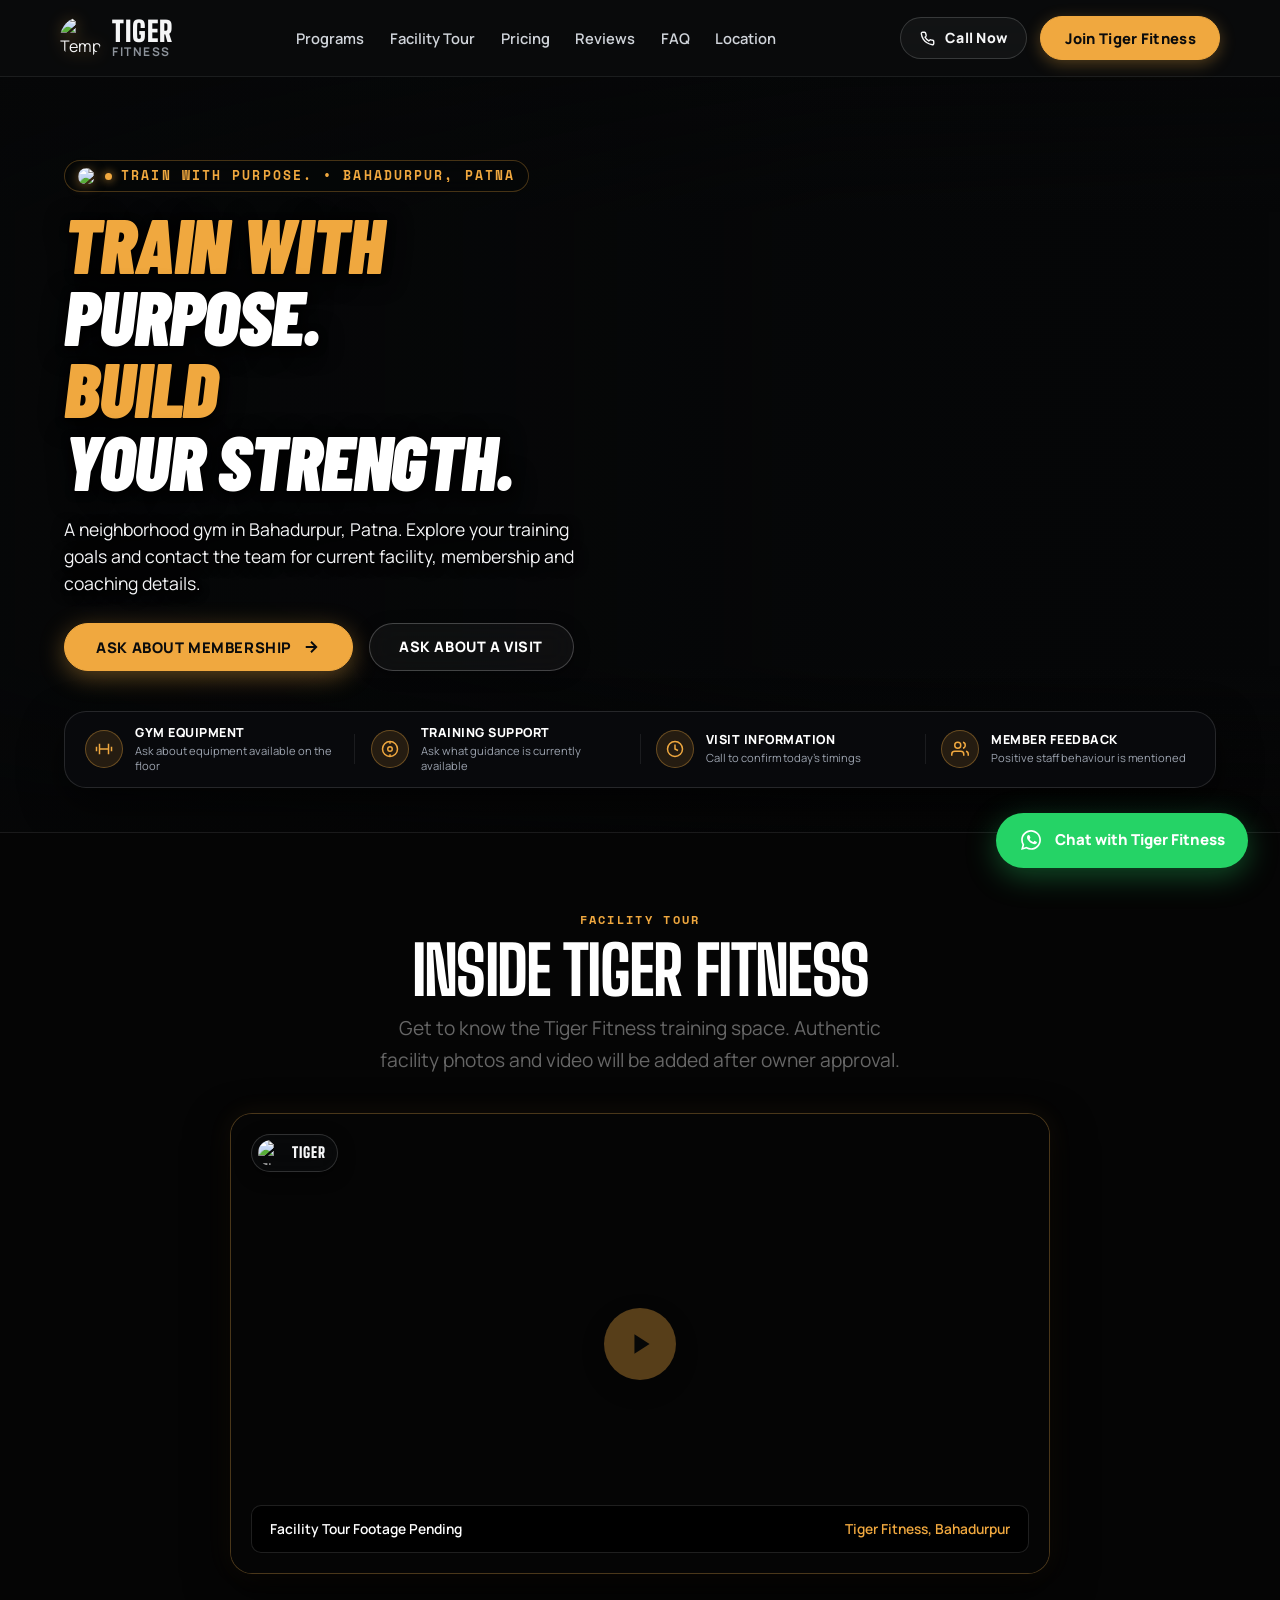
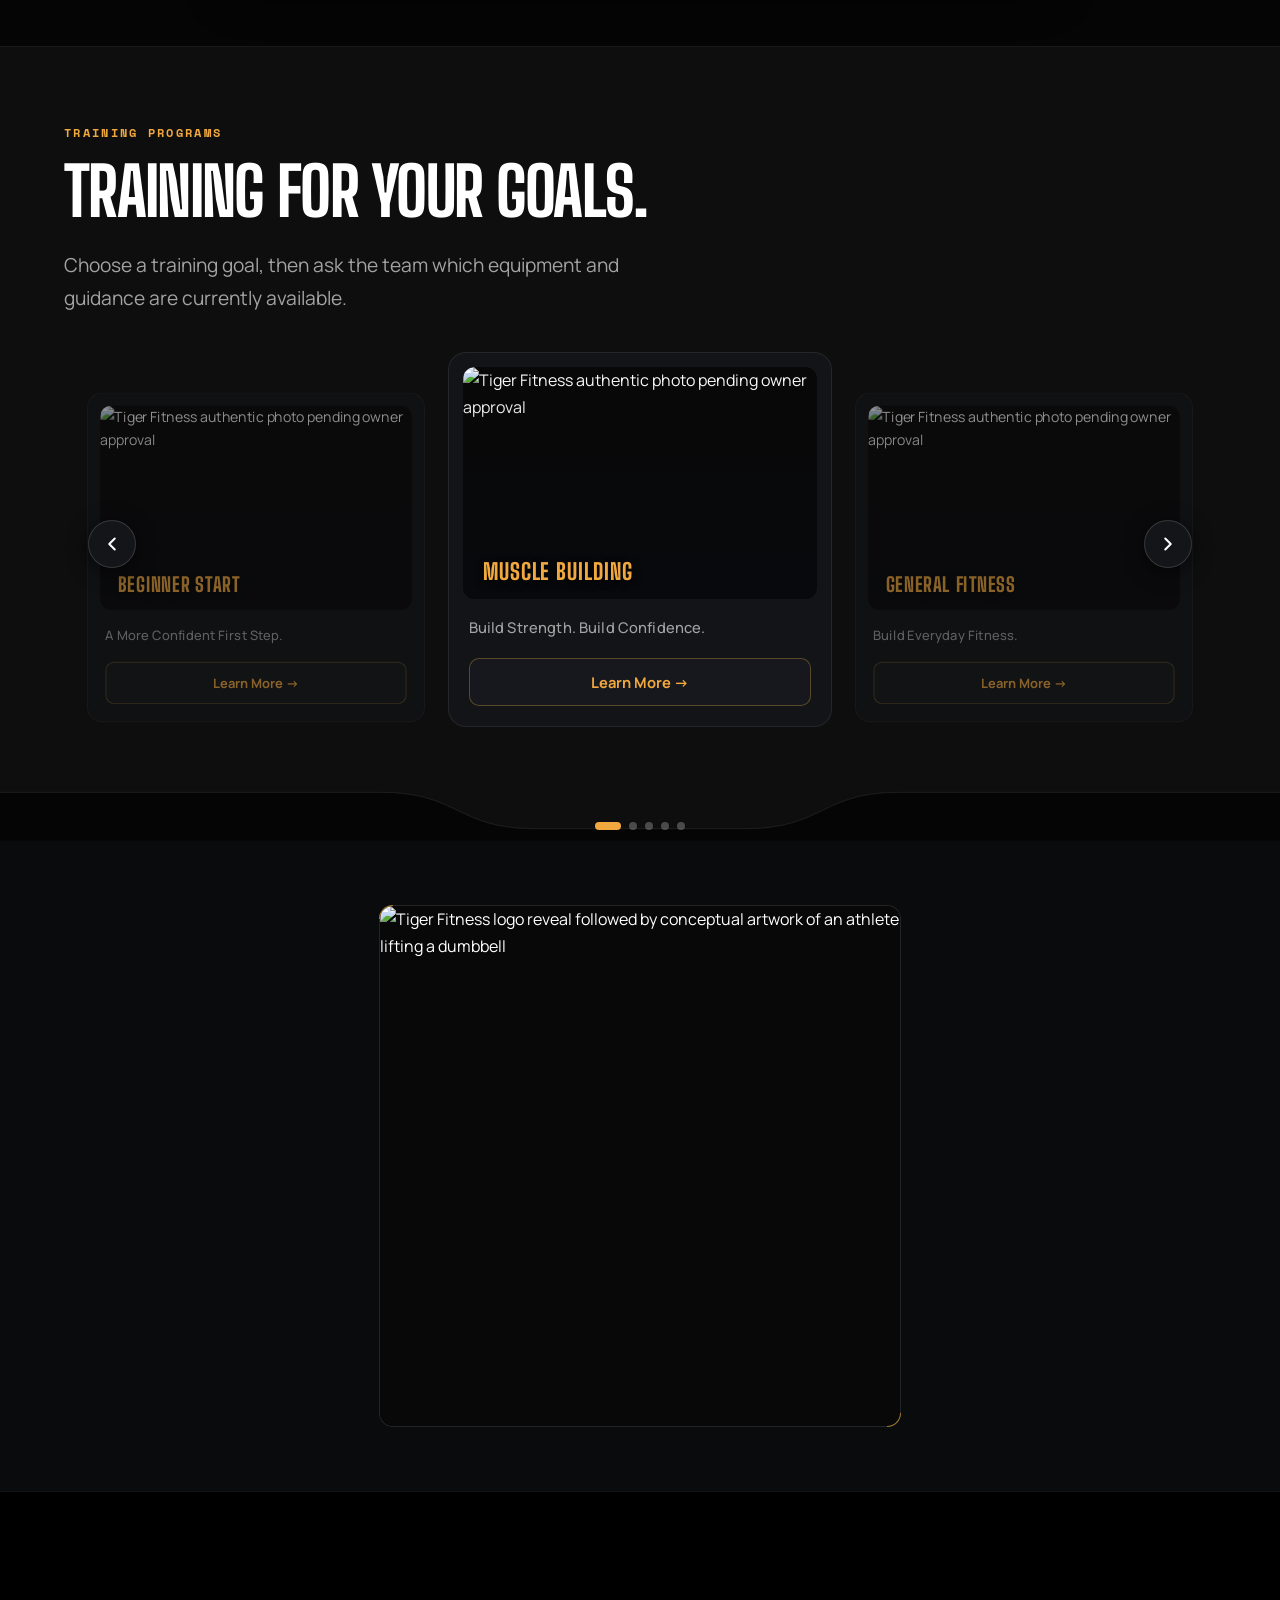
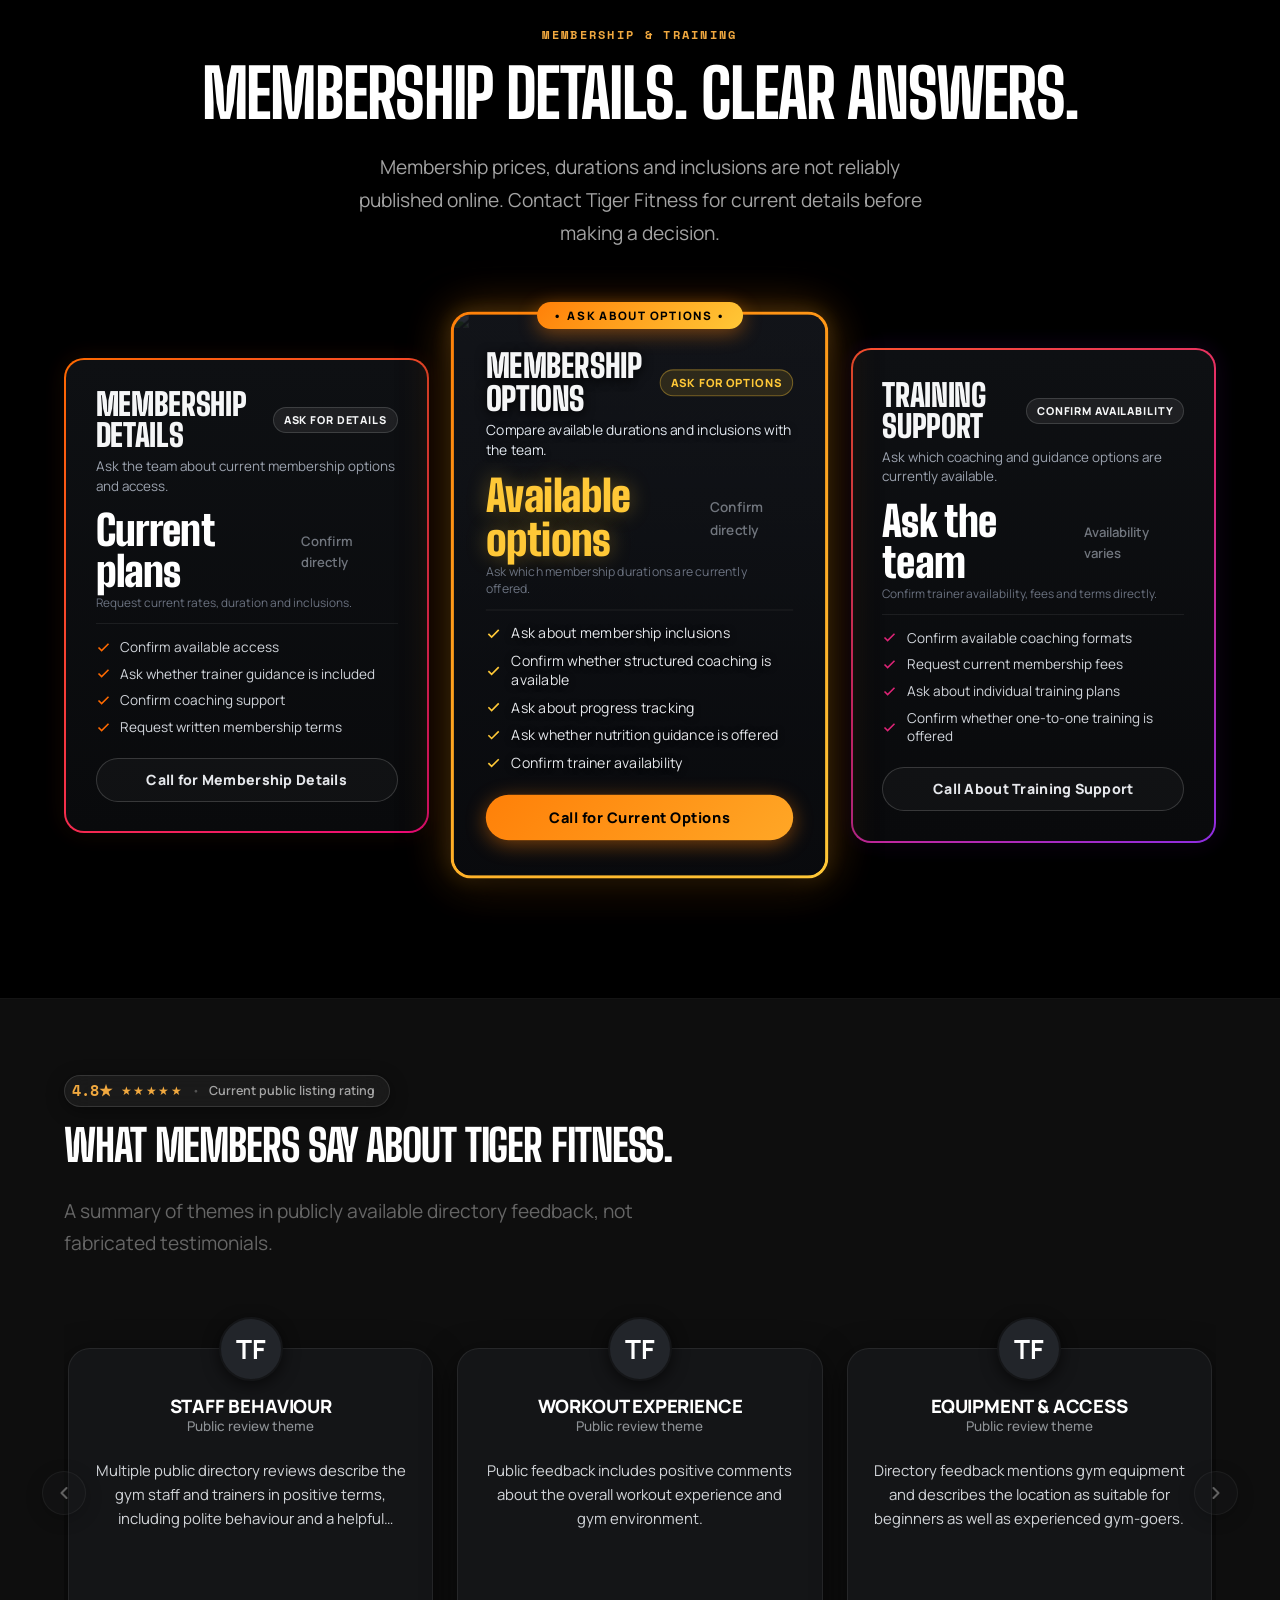
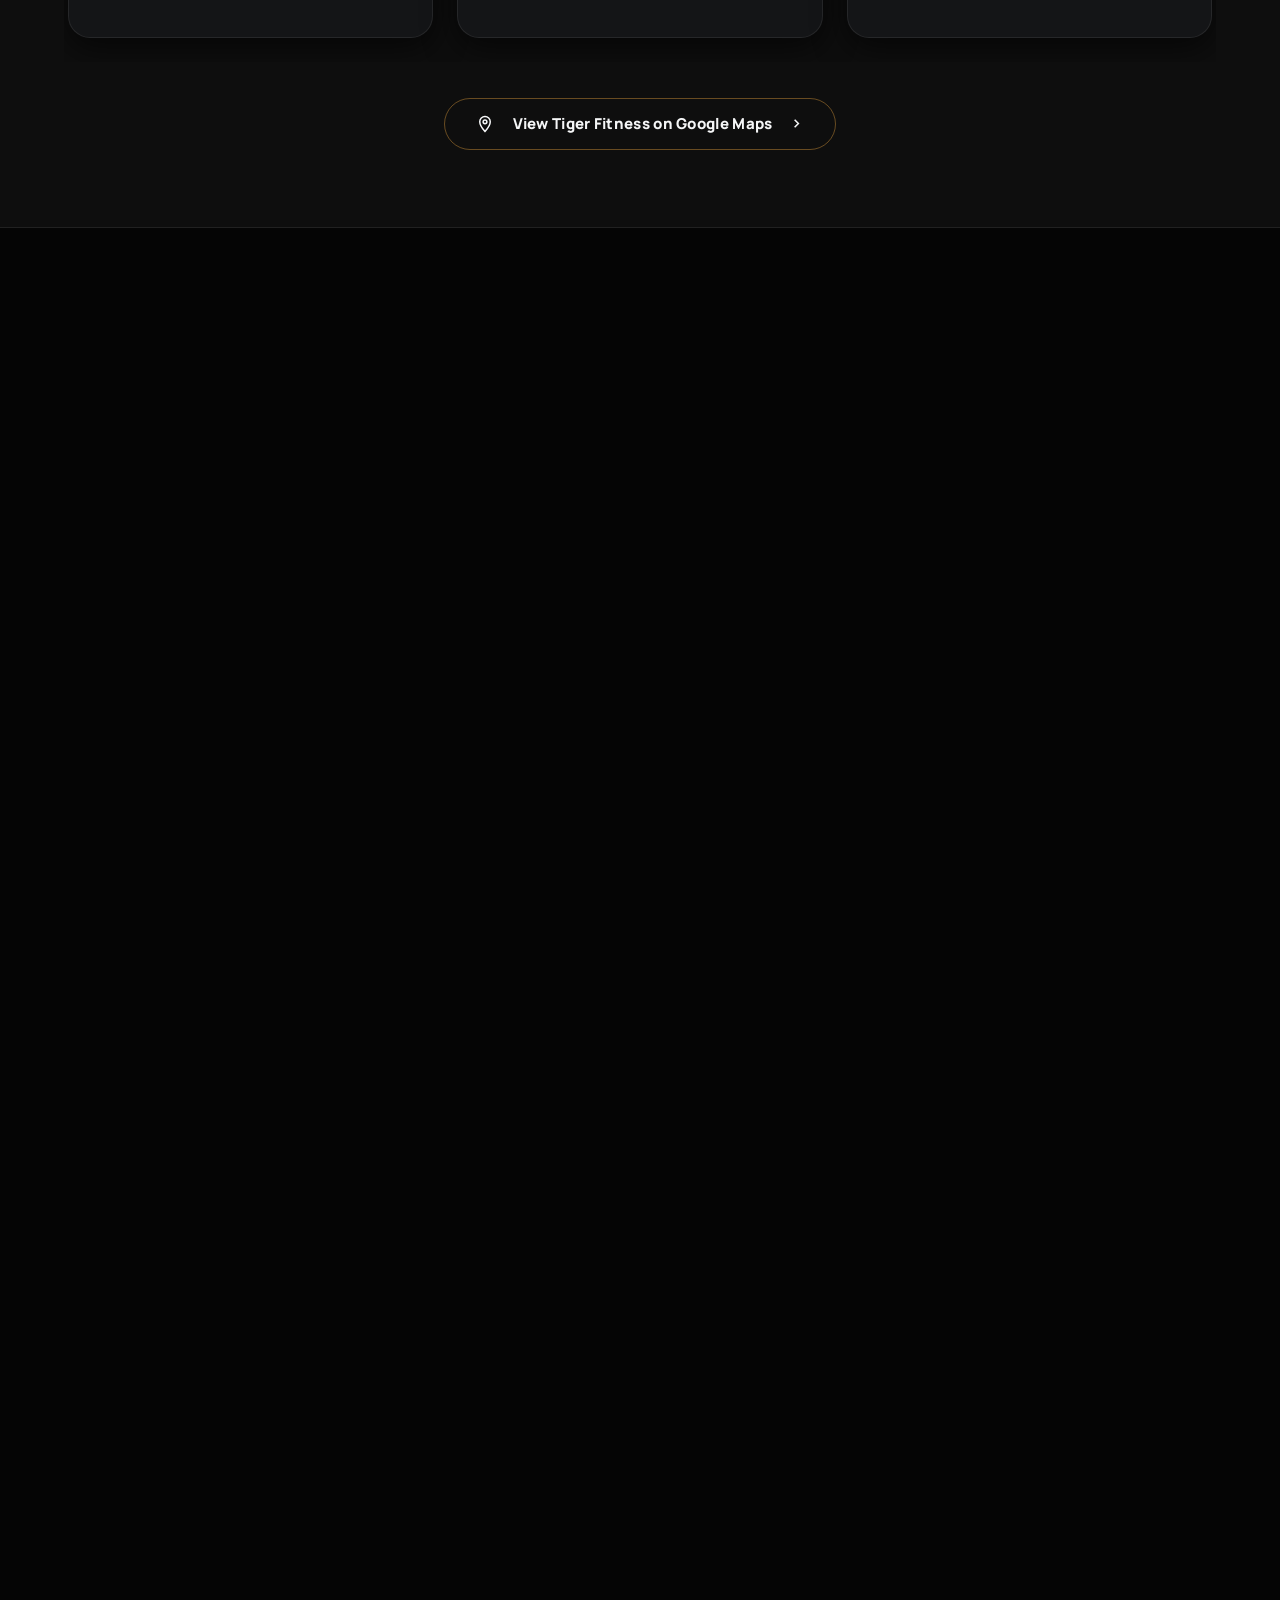
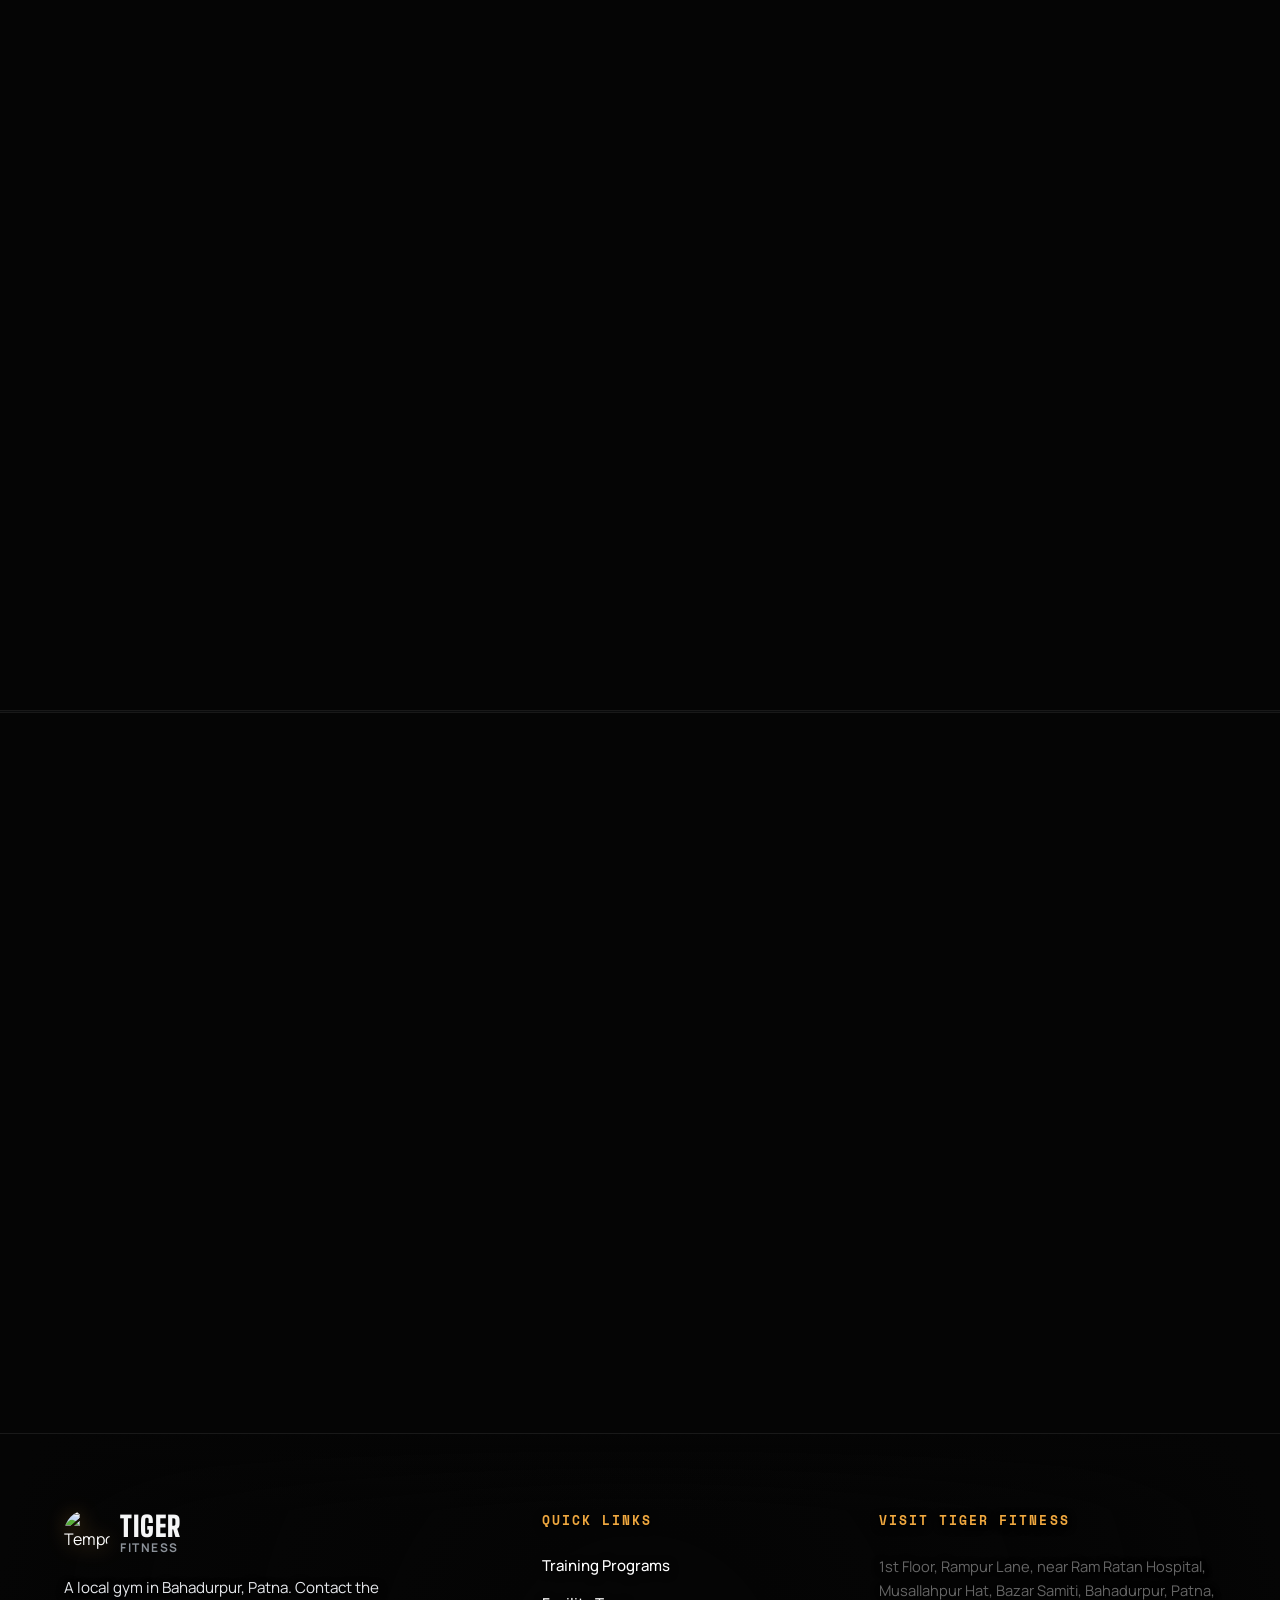
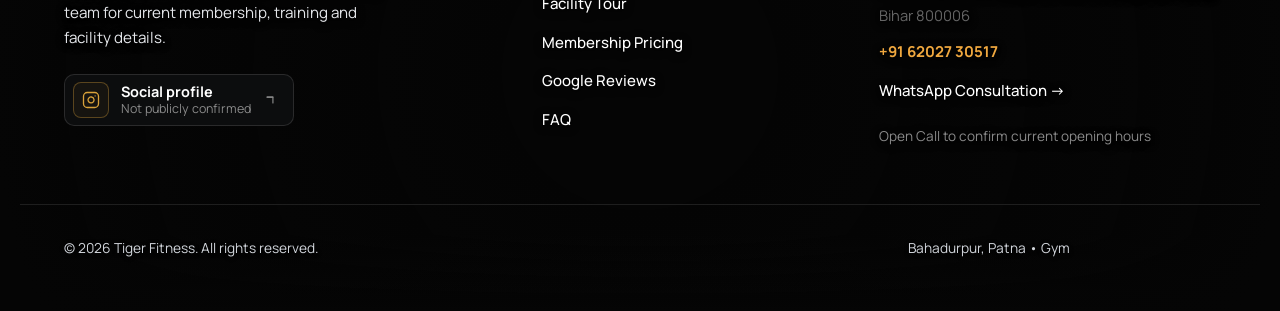
==== index.html @ ad8aa5a0 "Add files via upload" ====
<!DOCTYPE html>
<html lang="en">
<head>
<meta charset="UTF-8">
<meta name="viewport" content="width=device-width, initial-scale=1.0">
<script>document.documentElement.classList.add('js');</script>
<title>Tiger Fitness | Bahadurpur, Patna | Gym & Strength Training</title>
<meta name="description" content="Tiger Fitness is a local gym in Bahadurpur, Patna, near Ram Ratan Hospital. Call to confirm current membership options, training support and opening hours.">
<meta property="og:type" content="website">
<meta property="og:title" content="Tiger Fitness | Bahadurpur, Patna">
<meta property="og:description" content="Explore Tiger Fitness in Bahadurpur, Patna. Contact the gym for current membership, equipment, training support and opening hours.">

<!-- High-Priority Responsive LCP Hero Image Preload (Media Query Targeted) -->
<link rel="preload" as="image"
      href="assets/tiger-media-pending.svg"
      media="(max-width: 767px)"
      type="image/svg+xml"
      fetchpriority="high">
<link rel="preload" as="image"
      href="assets/tiger-media-pending.svg"
      media="(min-width: 768px)"
      type="image/svg+xml"
      fetchpriority="high">

<!-- Gym Logo Favicon & Apple Touch Icon -->
<link rel="icon" type="image/svg+xml" href="assets/tiger-wordmark-placeholder.svg">
<link rel="apple-touch-icon" href="assets/tiger-wordmark-placeholder.svg">

<!-- Premium Typography: Asynchronous Non-Render-Blocking Load with Fallback -->
<link rel="preconnect" href="https://fonts.googleapis.com">
<link rel="preconnect" href="https://fonts.gstatic.com" crossorigin>
<link rel="stylesheet"
      href="https://fonts.googleapis.com/css2?family=Barlow+Condensed:ital,wght@1,900&family=Big+Shoulders+Display:wght@700;800;900&family=Manrope:wght@500;600;700;800&family=Space+Mono:wght@700&display=swap"
      media="print"
      onload="this.media='all'">
<noscript>
  <link rel="stylesheet" href="https://fonts.googleapis.com/css2?family=Barlow+Condensed:ital,wght@1,900&family=Big+Shoulders+Display:wght@700;800;900&family=Manrope:wght@500;600;700;800&family=Space+Mono:wght@700&display=swap">
</noscript>

<style>
/* =====================================================================
   TIGER FITNESS CUSTOMIZATION DRAFT &mdash; WHITE-FIRST VISUAL SYSTEM
   Ratio: 70% White / 20% Black / 10% Gold Accent
   Tokens:
   - Primary White:     #FFFFFF
   - Section White:     #FAFAFA
   - Primary Black:     #050505
   - Dark Surface:      #0E0E0E
   - Dark Card:         #111111
   - Primary Text:      #111111
   - Secondary Text:    #666666
   - Muted Text:        #8A8A8A
   - Premium Gold:      #D4A73A
   - Gold Hover:        #E5B94D
   - Light Border:      #EAEAEA
   - Dark Border:       rgba(255, 255, 255, 0.08)
   ===================================================================== */
:root {
  --header-h:          64px;
  /* Surfaces (Default White / Light Canvas) */
  --bg-base:           #FFFFFF;
  --bg-surface:        #FAFAFA;
  --bg-card:           #FFFFFF;
  --bg-card-hover:     #FFFFFF;
  --bg-glass:          rgba(255, 255, 255, 0.94);

  /* Hairline Borders */
  --border-subtle:     #EAEAEA;
  --border-card:       #EAEAEA;
  --border-hover:      rgba(0, 0, 0, 0.16);
  --border-gold:       #D4A73A;
  --border-gold-subtle: rgba(212, 167, 58, 0.45);

  /* Subtle Premium Depth Shadows on White Surfaces */
  --shadow-card:       0 4px 20px rgba(0, 0, 0, 0.04), 0 1px 3px rgba(0, 0, 0, 0.02);
  --shadow-card-hover: 0 12px 30px rgba(0, 0, 0, 0.08), 0 2px 6px rgba(0, 0, 0, 0.04);

  /* Preserved template accent tokens (provisional; confirm Tiger Fitness brand colours) */
  --elev8-amber:       #F0A83F;
  --elev8-amber-hover: #F8B855;
  --elev8-amber-glow:  rgba(240, 168, 63, 0.32);
  --elev8-amber-subtle:rgba(240, 168, 63, 0.12);
  --ascend-green:      #2BB673;
  --ascend-green-glow: rgba(43, 182, 115, 0.28);
  --bg-deep-black:     #0A0B0C;
  --wrap-padding:      clamp(1.5rem, 5vw, 2.75rem);
  --text-clean-white:  #F5F6F7;

  /* Harmonized Accent Tokens */
  --gold-primary:      #F0A83F;
  --gold-hover:        #F8B855;
  --gold-surface:      rgba(240, 168, 63, 0.12);
  --gold-surface-hover: rgba(240, 168, 63, 0.18);
  --gold-ink:          #0A0B0C;

  /* Typography Colors (High-Contrast On White) */
  --text-pure:         #111111;
  --text-high:         #111111;
  --text-secondary:    #666666;
  --text-muted:        #8A8A8A;

  /* Brand Accents */
  --whatsapp-green:    #25D366;
  --whatsapp-hover:    #22BF5B;

  /* Typography Families */
  --font-display:      "Big Shoulders Display", -apple-system, BlinkMacSystemFont, sans-serif;
  --font-body:         "Manrope", -apple-system, BlinkMacSystemFont, "Segoe UI", Roboto, sans-serif;
  --font-mono:         "Space Mono", monospace;

  /* Radii */
  --radius-xs:         6px;
  --radius-sm:         10px;
  --radius-md:         16px;
  --radius-lg:         22px;
  --radius-pill:       9999px;

  /* Spacing & Layout */
  --max-width:         1240px;
  --dur-fast:          0.18s;
  --dur-normal:        0.32s;
  --ease-apple:        cubic-bezier(0.16, 1, 0.3, 1);
}

/* ---- RESET & BASE ARCHITECTURE --------------------------------------- */
*, *::before, *::after {
  box-sizing: border-box;
  margin: 0;
  padding: 0;
  -webkit-tap-highlight-color: transparent;
}
html {
  scroll-behavior: smooth;
  overflow-x: clip;
  -webkit-text-size-adjust: 100%;
  -webkit-tap-highlight-color: transparent;
  background-color: #0A0B0C;
  color: #F5F6F7;
}
body {
  font-family: var(--font-body);
  background: #0A0B0C;
  color: #F5F6F7;
  font-size: 16px;
  line-height: 1.65;
  overflow-x: clip;
  -webkit-font-smoothing: antialiased;
  -moz-osx-font-smoothing: grayscale;
}

img, video {
  max-width: 100%;
  height: auto;
  display: block;
}
a {
  color: inherit;
  text-decoration: none;
  transition: color var(--dur-fast) ease, opacity var(--dur-fast) ease;
}
button {
  font-family: inherit;
  font-size: inherit;
  border: none;
  cursor: pointer;
  background: none;
}
a,
button,
input,
select,
textarea,
[role="button"] {
  -webkit-tap-highlight-color: transparent;
}

/* Reduced Motion Override */
@media (prefers-reduced-motion: reduce) {
  *, *::before, *::after {
    animation-duration: 0.001ms !important;
    animation-iteration-count: 1 !important;
    transition-duration: 0.001ms !important;
    scroll-behavior: auto !important;
  }
}

/* Accessible focus: suppress default browser blue focus outline on mouse/touch tap */
:focus:not(:focus-visible) {
  outline: none;
}

:focus-visible {
  outline: 2px solid var(--gold-primary);
  outline-offset: 3px;
  border-radius: var(--radius-xs);
}

/* Theme-consistent gold text selection (prevents OS default bright blue selection) */
::selection {
  background: rgba(212, 167, 58, 0.35);
  color: #FFFFFF;
}

/* Accessibility skip link */
.skip-link {
  position: absolute;
  top: -70px;
  left: 1.5rem;
  background: var(--gold-primary);
  color: var(--gold-ink);
  padding: 0.85rem 1.4rem;
  font-weight: 800;
  font-size: 0.9rem;
  z-index: 1000;
  border-radius: var(--radius-sm);
  transition: top var(--dur-normal) var(--ease-apple);
}
.skip-link:focus { top: 1.5rem; }

/* ---- REUSABLE LAYOUT & TYPOGRAPHIC SCALING ---------------------------- */
.wrap {
  width: 100%;
  max-width: var(--max-width);
  margin-inline: auto;
  padding-inline: var(--wrap-padding, clamp(1.5rem, 5vw, 2.75rem));
}
.section-pad {
  padding-block: clamp(5.5rem, 10vw, 8.5rem);
  position: relative;
}

/* Crisp Eyebrows */
.eyebrow {
  display: inline-flex;
  align-items: center;
  gap: 8px;
  font-family: var(--font-mono);
  font-size: 0.72rem;
  letter-spacing: 0.2em;
  text-transform: uppercase;
  color: var(--gold-primary);
  margin-bottom: 1rem;
  font-weight: 700;
}
.eyebrow-pill {
  background: var(--bg-surface);
  border: 1px solid var(--border-card);
  padding: 7px 16px;
  border-radius: var(--radius-pill);
  font-family: var(--font-body);
  font-size: 0.76rem;
  font-weight: 700;
  letter-spacing: 0.14em;
  text-transform: uppercase;
  color: var(--gold-primary);
  display: inline-flex;
  align-items: center;
  gap: 10px;
  margin-bottom: 1.75rem;
}
.eyebrow-pill .dot {
  width: 6px;
  height: 6px;
  border-radius: 50%;
  background: var(--gold-primary);
  display: inline-block;
}

/* Bold Architectural Headlines */
.h2 {
  font-family: var(--font-display);
  font-weight: 800;
  font-size: clamp(2.5rem, 6vw, 4.2rem);
  line-height: 1.0;
  letter-spacing: -0.025em;
  text-transform: uppercase;
  color: var(--text-pure);
}
.section-sub {
  font-size: clamp(1.05rem, 2vw, 1.2rem);
  color: var(--text-secondary);
  line-height: 1.7;
  max-width: 600px;
  margin-top: 1.5rem;
}
.section-head {
  margin-bottom: clamp(3rem, 6vw, 4.5rem);
}
.section-head.center { text-align: center; }
.section-head.center .section-sub { margin-inline: auto; }

/* ---- HIGH-CONTRAST BUTTONS ------------------------------------------- */
.btn {
  display: inline-flex;
  align-items: center;
  justify-content: center;
  gap: 0.65rem;
  padding: 0.95rem 1.95rem;
  border-radius: var(--radius-pill);
  font-weight: 800;
  font-size: 0.94rem;
  letter-spacing: 0.02em;
  border: 1px solid transparent;
  cursor: pointer;
  transition: transform var(--dur-fast) ease, background var(--dur-fast) ease, border-color var(--dur-fast) ease, color var(--dur-fast) ease, box-shadow var(--dur-fast) ease;
  min-height: 52px;
  line-height: 1;
  text-decoration: none;
  user-select: none;
  -webkit-tap-highlight-color: transparent;
  white-space: nowrap;
}
.btn:active { transform: scale(0.97); }

.btn-primary {
  background: var(--gold-primary);
  color: var(--gold-ink);
  font-weight: 800;
  box-shadow: 0 4px 14px rgba(212, 167, 58, 0.28);
}
.btn-primary:hover {
  background: var(--gold-hover);
  transform: translateY(-2px);
  box-shadow: 0 6px 20px rgba(212, 167, 58, 0.38);
}

.btn-outline {
  background: transparent;
  color: var(--text-pure);
  border: 1px solid var(--border-card);
}
.btn-outline:hover {
  border-color: var(--gold-primary);
  color: var(--gold-primary);
  background: var(--gold-surface);
  transform: translateY(-2px);
}

.btn-whatsapp {
  background: var(--whatsapp-green);
  color: #FFFFFF;
  font-weight: 800;
  box-shadow: 0 4px 14px rgba(37, 211, 102, 0.25);
}
.btn-whatsapp:hover {
  background: var(--whatsapp-hover);
  transform: translateY(-2px);
  box-shadow: 0 6px 20px rgba(37, 211, 102, 0.35);
}

.btn-block { width: 100%; }

/* =====================================================================
   TIGER IMPACT & DUMBBELL BURST MICRO-INTERACTIONS
   - Hover: Polished diagonal white/gold metallic light slash sweep
   - Click/Tap: Tactile button press + miniature dumbbell particle burst
   - Hardware-accelerated composite only (transform, opacity) | CLS = 0
   ===================================================================== */
.elev8-impact,
.btn-hero-primary,
.btn-hero-trial,
.btn-nav-join,
.btn-committed,
.btn-whatsapp,
.btn-primary,
.btn-outline,
.btn-call,
.program-action,
.program-modal-whatsapp {
  position: relative !important;
  overflow: hidden !important;
  -webkit-tap-highlight-color: transparent;
  user-select: none;
}

/* Light slash sweep pseudo-element */
.elev8-impact::after,
.btn-hero-primary::after,
.btn-hero-trial::after,
.btn-nav-join::after,
.btn-committed::after,
.btn-whatsapp::after,
.floating-whatsapp::after,
.btn-primary::after,
.btn-outline::after,
.btn-call::after,
.program-action::after,
.program-modal-whatsapp::after {
  content: "";
  position: absolute;
  top: -60%;
  left: 0;
  width: 48px;
  height: 220%;
  background: linear-gradient(
    90deg,
    transparent 0%,
    rgba(255, 255, 255, 0.08) 25%,
    rgba(255, 255, 255, 0.65) 48%,
    rgba(240, 168, 63, 0.8) 50%,
    rgba(255, 255, 255, 0.65) 52%,
    rgba(255, 255, 255, 0.08) 75%,
    transparent 100%
  );
  filter: blur(0.5px);
  transform: translateX(-180%) skewX(-28deg);
  pointer-events: none;
  opacity: 0;
  z-index: 2;
}

/* Hover trigger for desktop - runs ONCE on pointer enter */
@media (hover: hover) {
  .elev8-impact:hover::after,
  .btn-hero-primary:hover::after,
  .btn-hero-trial:hover::after,
  .btn-nav-join:hover::after,
  .btn-committed:hover::after,
  .btn-whatsapp:hover::after,
  .floating-whatsapp:hover::after,
  .btn-primary:hover::after,
  .btn-outline:hover::after,
  .btn-call:hover::after,
  .program-action:hover::after,
  .program-modal-whatsapp:hover::after {
    animation: elev8SlashSweep 0.38s cubic-bezier(0.16, 1, 0.3, 1) forwards;
  }
}

/* Level 3 Subtle Slash Adjustment for smaller program cards */
.program-action::after {
  width: 36px;
  background: linear-gradient(
    90deg,
    transparent 0%,
    rgba(255, 255, 255, 0.05) 25%,
    rgba(255, 255, 255, 0.45) 48%,
    rgba(240, 168, 63, 0.6) 50%,
    rgba(255, 255, 255, 0.45) 52%,
    rgba(255, 255, 255, 0.05) 75%,
    transparent 100%
  );
}

@keyframes elev8SlashSweep {
  0% {
    transform: translateX(-180%) skewX(-28deg);
    opacity: 0;
  }
  15% {
    opacity: 1;
  }
  85% {
    opacity: 0.9;
  }
  100% {
    transform: translateX(340%) skewX(-28deg);
    opacity: 0;
  }
}

/* Tactile Physical Press Compression & Micro-Flash */
.elev8-impact:active,
.btn-hero-primary:active,
.btn-hero-trial:active,
.btn-nav-join:active,
.btn-committed:active,
.btn-whatsapp:active,
.floating-whatsapp:active,
.btn-primary:active,
.btn-outline:active,
.btn-call:active,
.program-action:active,
.program-modal-whatsapp:active {
  transform: scale(0.97) !important;
  filter: brightness(1.12);
  transition: transform 0.08s ease, filter 0.08s ease;
}

/* Temporary micro-flash class added on click/tap for instantaneous response */
.elev8-btn-flash {
  animation: elev8MicroFlash 0.22s ease-out;
}
@keyframes elev8MicroFlash {
  0% { filter: brightness(1.22); }
  100% { filter: brightness(1); }
}

/* Miniature Dumbbell Particle Styling */
.elev8-dumbbell-particle {
  position: fixed;
  pointer-events: none;
  z-index: 99999;
  will-change: transform, opacity;
  display: inline-flex;
  align-items: center;
  justify-content: center;
  animation: elev8DumbbellFly var(--fly-dur, 650ms) cubic-bezier(0.12, 0.8, 0.32, 1) forwards;
}

.elev8-dumbbell-particle svg {
  display: block;
  width: 100%;
  height: 100%;
  filter: drop-shadow(0 0 3px rgba(240, 168, 63, 0.55));
}

@keyframes elev8DumbbellFly {
  0% {
    opacity: 0;
    transform: translate3d(0, 0, 0) rotate(0deg) scale(0.5);
  }
  15% {
    opacity: 1;
    transform: translate3d(calc(var(--tx) * 0.22), calc(var(--ty) * 0.22), 0) rotate(calc(var(--rot) * 0.22)) scale(1.05);
  }
  60% {
    opacity: 0.95;
  }
  100% {
    opacity: 0;
    transform: translate3d(var(--tx), var(--ty), 0) rotate(var(--rot)) scale(var(--scale, 0.35));
  }
}

/* Accessibility: Honor prefers-reduced-motion */
@media (prefers-reduced-motion: reduce) {
  .elev8-impact::after,
  .btn-hero-primary::after,
  .btn-hero-trial::after,
  .btn-nav-join::after,
  .btn-committed::after,
  .btn-whatsapp::after,
  .floating-whatsapp::after,
  .btn-primary::after,
  .btn-outline::after,
  .btn-call::after,
  .program-action::after,
  .program-modal-whatsapp::after {
    display: none !important;
    animation: none !important;
  }
  .elev8-dumbbell-particle {
    display: none !important;
    animation: none !important;
  }
  .elev8-btn-flash {
    animation: none !important;
  }
}

/* ---- SLEEK LUXURY NAVBAR (Universal Responsive Architecture) -------- */
.site-header {
  position: sticky;
  top: 0;
  z-index: 200;
  background: rgba(10, 11, 12, 0.88);
  backdrop-filter: blur(20px) saturate(180%);
  -webkit-backdrop-filter: blur(20px) saturate(180%);
  border-bottom: 1px solid rgba(255, 255, 255, 0.08);
  transition: background var(--dur-normal) ease, border-color var(--dur-normal) ease, box-shadow var(--dur-normal) ease;
  width: 100%;
  overflow-x: clip;
}
.site-header.is-scrolled {
  background: rgba(10, 11, 12, 0.96);
  border-bottom-color: rgba(255, 255, 255, 0.12);
  box-shadow: 0 6px 28px rgba(0, 0, 0, 0.6);
}

/* Universal Section Anchor Clearance (Prevents sticky header from covering titles) */
#home,
#tour,
#programs,
#pricing,
#reviews,
#faq,
#findus,
#cta {
  scroll-margin-top: var(--header-h, 64px);
}

@media (min-width: 769px) {
  :root {
    --header-h: 76px;
  }
}

/* Stable Header during iOS-Safe Scroll Lock */
html.nav-open .site-header {
  position: fixed;
  top: 0;
  left: 0;
  right: 0;
  width: 100%;
}

.site-header .wrap {
  padding-inline: clamp(1rem, 3.5vw, 2.5rem);
}

.nav-row {
  display: flex;
  align-items: center;
  justify-content: space-between;
  min-height: 76px;
  gap: 0.75rem;
  width: 100%;
}
@media (max-width: 768px) {
  .nav-row {
    min-height: 64px;
    gap: 0.5rem;
  }
}

/* Brand Logo (Scales fluidly and never wraps into CTA) */
.logo {
  display: inline-flex;
  align-items: center;
  gap: 0.65rem;
  text-decoration: none;
  flex-shrink: 0;
  user-select: none;
}
.logo-emblem {
  width: clamp(34px, 4.5vw, 42px);
  height: clamp(34px, 4.5vw, 42px);
  border-radius: 50%;
  object-fit: contain;
  filter: drop-shadow(0 2px 8px rgba(240, 168, 63, 0.4));
  transition: transform var(--dur-fast) ease, filter var(--dur-fast) ease;
  flex-shrink: 0;
}
.logo:hover .logo-emblem {
  transform: scale(1.08) rotate(3deg);
  filter: drop-shadow(0 4px 16px rgba(240, 168, 63, 0.65));
}
.logo .bars {
  display: none;
}

.logo-text-group {
  display: flex;
  flex-direction: column;
  justify-content: center;
  line-height: 1;
}
.logo-main {
  font-family: var(--font-display);
  font-weight: 900;
  font-size: clamp(1.4rem, 4.5vw, 1.75rem);
  letter-spacing: 0.03em;
  text-transform: uppercase;
  color: #F5F6F7;
  line-height: 0.95;
}
.logo-tag {
  font-family: var(--font-body);
  font-size: clamp(0.62rem, 1.8vw, 0.75rem);
  font-weight: 700;
  color: #8C929A;
  letter-spacing: 0.08em;
  text-transform: uppercase;
  margin-top: 2px;
  white-space: nowrap;
}

@media (max-width: 380px) {
  .logo { gap: 0.5rem; }
  .logo-emblem { width: 32px; height: 32px; }
  .logo-main { font-size: 1.3rem; }
  .logo-tag { font-size: 0.58rem; letter-spacing: 0.05em; }
}

/* Desktop Navigation Links */
.nav-links {
  display: none;
  align-items: center;
  gap: clamp(1.2rem, 2vw, 2.2rem);
}
@media (min-width: 1024px) {
  .nav-links { display: flex; }
}
.nav-links a {
  font-size: 0.92rem;
  font-weight: 600;
  color: #D1D5DB;
  transition: color var(--dur-fast) ease;
  position: relative;
  padding-block: 0.5rem;
  white-space: nowrap;
}
.nav-links a:hover {
  color: var(--elev8-amber);
}
.nav-links a::after {
  content: "";
  position: absolute;
  bottom: 0;
  left: 0;
  width: 0;
  height: 2px;
  background: var(--elev8-amber);
  transition: width var(--dur-fast) ease;
}
.nav-links a:hover::after { width: 100%; }

/* Navigation Action Group */
.nav-actions {
  display: flex;
  align-items: center;
  gap: clamp(0.45rem, 1.5vw, 0.85rem);
  flex-shrink: 0;
}

/* Desktop Call Button */
.nav-actions .btn-call {
  display: none;
  border-color: rgba(255, 255, 255, 0.16);
  color: #F5F6F7;
  background: rgba(255, 255, 255, 0.04);
  padding: 0.6rem 1.15rem;
  min-height: 42px;
  font-size: 0.88rem;
}
@media (min-width: 860px) {
  .nav-actions .btn-call { display: inline-flex; }
}
.nav-actions .btn-call:hover {
  border-color: var(--elev8-amber);
  color: var(--elev8-amber);
  background: var(--elev8-amber-subtle);
}

/* Responsive Join CTA Button */
.btn-nav-join {
  background: var(--elev8-amber);
  color: var(--gold-ink);
  font-weight: 800;
  border-color: var(--elev8-amber);
  padding: 0.65rem 1.45rem;
  min-height: 44px;
  font-size: 0.92rem;
  letter-spacing: 0.02em;
  box-shadow: 0 4px 16px var(--elev8-amber-glow);
  white-space: nowrap;
  flex-shrink: 0;
}
.btn-nav-join:hover {
  background: var(--elev8-amber-hover);
  border-color: var(--elev8-amber-hover);
  transform: translateY(-2px);
  box-shadow: 0 6px 22px var(--elev8-amber-glow);
}
.btn-join-text-short { display: none; }
.btn-join-text-full { display: inline; }

@media (max-width: 640px) {
  .btn-nav-join {
    padding: 0.5rem 0.95rem;
    min-height: 38px;
    font-size: 0.82rem;
    letter-spacing: 0.04em;
    border-radius: var(--radius-pill);
  }
  .btn-join-text-full { display: none; }
  .btn-join-text-short { display: inline; }
}

@media (max-width: 480px) {
  .btn-nav-join {
    display: none !important;
  }
}

/* Ergonomic Hamburger Menu Button */
.menu-toggle {
  display: flex;
  flex-direction: column;
  justify-content: center;
  align-items: center;
  gap: 5px;
  width: 42px;
  height: 42px;
  min-width: 42px;
  border-radius: 10px;
  background: rgba(255, 255, 255, 0.06);
  border: 1px solid rgba(255, 255, 255, 0.12);
  transition: background var(--dur-fast) ease, border-color var(--dur-fast) ease, transform var(--dur-fast) ease;
  cursor: pointer;
  flex-shrink: 0;
  -webkit-tap-highlight-color: transparent;
}
@media (min-width: 1024px) {
  .menu-toggle { display: none; }
}
.menu-toggle:hover {
  background: rgba(255, 255, 255, 0.10);
  border-color: rgba(255, 255, 255, 0.22);
}
.menu-toggle:active {
  transform: scale(0.94);
}
.menu-toggle span {
  display: block;
  width: 18px;
  height: 2px;
  background: #F5F6F7;
  border-radius: 2px;
  transition: transform 0.3s cubic-bezier(0.16, 1, 0.3, 1), opacity 0.2s ease, width 0.2s ease;
  transform-origin: center;
}
.menu-toggle.is-open {
  background: rgba(240, 168, 63, 0.14);
  border-color: rgba(240, 168, 63, 0.35);
}
.menu-toggle.is-open span:nth-child(1) {
  transform: translateY(7px) rotate(45deg);
  background: var(--elev8-amber);
}
.menu-toggle.is-open span:nth-child(2) {
  opacity: 0;
  transform: scaleX(0);
}
.menu-toggle.is-open span:nth-child(3) {
  transform: translateY(-7px) rotate(-45deg);
  background: var(--elev8-amber);
}

/* Premium Mobile Menu Drawer */
.mobile-nav {
  position: fixed;
  top: var(--header-h, 64px);
  left: 0;
  right: 0;
  bottom: 0;
  height: calc(100vh - var(--header-h, 64px));
  height: calc(100dvh - var(--header-h, 64px));
  background: rgba(10, 11, 12, 0.99);
  z-index: 190;
  display: flex;
  flex-direction: column;
  padding: 0.75rem clamp(1rem, 3.5vw, 1.5rem) 1.25rem clamp(1rem, 3.5vw, 1.5rem);
  transform: translateY(-8px);
  opacity: 0;
  visibility: hidden;
  pointer-events: none;
  transition: transform 0.28s cubic-bezier(0.16, 1, 0.3, 1), opacity 0.24s ease, visibility 0.28s ease;
  overflow-y: auto;
  overscroll-behavior: contain;
  -webkit-overflow-scrolling: touch;
  border-top: 1px solid rgba(255, 255, 255, 0.08);
  box-sizing: border-box;
}
@media (min-width: 769px) {
  .mobile-nav {
    top: var(--header-h, 76px);
    height: calc(100vh - var(--header-h, 76px));
    height: calc(100dvh - var(--header-h, 76px));
  }
}
@media (min-width: 1024px) {
  .mobile-nav {
    display: none !important;
  }
}
.mobile-nav.is-open {
  transform: translateY(0);
  opacity: 1;
  visibility: visible;
  pointer-events: auto;
  transition: transform 0.28s cubic-bezier(0.16, 1, 0.3, 1), opacity 0.24s ease;
}
.mobile-nav-inner {
  display: flex;
  flex-direction: column;
  max-width: 440px;
  width: 100%;
  margin-inline: auto;
}
.mobile-drawer-brand {
  display: flex;
  align-items: center;
  gap: 0.75rem;
  padding: 0.25rem 0.5rem 0.65rem 0.5rem;
  margin-bottom: 0.35rem;
  border-bottom: 1px solid rgba(255, 255, 255, 0.08);
}
.mobile-drawer-logo {
  width: 34px;
  height: 34px;
  border-radius: 50%;
  object-fit: contain;
  filter: drop-shadow(0 2px 10px rgba(240, 168, 63, 0.45));
  flex-shrink: 0;
  transition: transform 0.25s ease;
}
.mobile-drawer-brand:hover .mobile-drawer-logo {
  transform: scale(1.06);
}
.mobile-drawer-brand-text {
  display: flex;
  flex-direction: column;
  justify-content: center;
  line-height: 1.15;
}
.mobile-drawer-title {
  font-family: var(--font-display);
  font-size: 1.05rem;
  font-weight: 800;
  letter-spacing: 0.04em;
  color: #F5F6F7;
  line-height: 1;
}
.mobile-drawer-sub {
  font-family: var(--font-body);
  font-size: 0.68rem;
  font-weight: 600;
  color: var(--elev8-amber);
  letter-spacing: 0.06em;
  text-transform: uppercase;
  margin-top: 2px;
}
.mobile-nav-link {
  display: flex;
  align-items: center;
  justify-content: space-between;
  font-family: var(--font-body);
  font-size: 16px;
  font-weight: 600;
  letter-spacing: 0.01em;
  color: #E6E8EA;
  border-bottom: 1px solid rgba(255, 255, 255, 0.05);
  padding: 0.6rem 0.6rem;
  min-height: 42px;
  box-sizing: border-box;
  border-radius: var(--radius-xs);
  transition: color var(--dur-fast) ease, background var(--dur-fast) ease, transform var(--dur-fast) ease;
  text-decoration: none;
  -webkit-tap-highlight-color: transparent;
}
.mobile-nav-link:last-of-type {
  border-bottom: none;
}
.mobile-nav-link:hover,
.mobile-nav-link:active,
.mobile-nav-link.is-active {
  color: var(--elev8-amber);
  background: rgba(240, 168, 63, 0.07);
  transform: translateX(2px);
}
.mobile-nav-link:focus-visible {
  outline: 2px solid var(--elev8-amber);
  outline-offset: -1px;
  background: rgba(240, 168, 63, 0.08);
  color: var(--elev8-amber);
}
.mobile-nav-link svg {
  width: 15px;
  height: 15px;
  color: #737982;
  transition: color var(--dur-fast) ease, transform var(--dur-fast) ease;
  flex-shrink: 0;
}
.mobile-nav-link:hover svg,
.mobile-nav-link:active svg,
.mobile-nav-link.is-active svg,
.mobile-nav-link:focus-visible svg {
  color: var(--elev8-amber);
  transform: translateX(2px);
}
.mobile-nav-footer {
  margin-top: 0.75rem;
  display: flex;
  flex-direction: column;
  gap: 0.5rem;
  padding-top: 0.75rem;
  border-top: 1px solid rgba(255, 255, 255, 0.08);
}
.mobile-nav-footer .btn {
  min-height: 42px;
  padding: 0.55rem 1rem;
  font-size: 0.88rem;
  font-weight: 700;
  letter-spacing: 0.02em;
  border-radius: var(--radius-sm);
  display: inline-flex;
  align-items: center;
  justify-content: center;
  gap: 0.5rem;
  text-decoration: none;
  box-sizing: border-box;
  transition: background var(--dur-fast) ease, border-color var(--dur-fast) ease, transform var(--dur-fast) ease, box-shadow var(--dur-fast) ease;
}
.mobile-nav-footer .btn:active {
  transform: scale(0.98);
}
.mobile-nav-footer .btn-whatsapp {
  background: var(--elev8-amber);
  color: var(--gold-ink);
  border: 1px solid var(--elev8-amber);
  box-shadow: 0 4px 14px var(--elev8-amber-glow);
}
.mobile-nav-footer .btn-whatsapp:hover {
  background: var(--elev8-amber-hover);
  border-color: var(--elev8-amber-hover);
}
.mobile-nav-footer .btn-outline {
  border-color: rgba(255, 255, 255, 0.16);
  color: #E6E8EA;
  background: rgba(255, 255, 255, 0.04);
}
.mobile-nav-footer .btn-outline:hover {
  border-color: var(--elev8-amber);
  color: var(--elev8-amber);
  background: var(--elev8-amber-subtle);
}
.mobile-nav-info {
  margin-top: 0.55rem;
  text-align: center;
  font-size: 0.72rem;
  color: #8C929A;
  line-height: 1.4;
  padding-bottom: 0.35rem;
}

/* =====================================================================
   WORLD-CLASS PREMIUM GYM HERO SECTION (#0A0B0C Deep Obsidian)
   Peak Fitness / Apple Aesthetic
   Tiger Fitness Amber: #F0A83F | Ascend Green: #2BB673 | Pure Text: #F5F6F7
   ===================================================================== */
/* =====================================================================
   1. HERO SECTION (Reference-Inspired Peak Fitness / Cinematic Architecture)
   Full-Bleed Visual Media, Bold Headline, Dual CTAs, Right Stack & Bottom Dock
   ===================================================================== */
.hero-premium {
  position: relative;
  background-color: #060708;
  color: #FFFFFF;
  overflow: hidden;
  padding-top: clamp(4.25rem, 6.5vw, 5.5rem);
  padding-bottom: clamp(1.75rem, 3.5vw, 2.75rem);
  min-height: auto;
  display: flex;
  align-items: center;
  border-bottom: 1px solid rgba(255, 255, 255, 0.08);
}

/* Full-Bleed Background Media Layer (Clear, Vivid & Clearly Visible) */
.hero-bg-media {
  position: absolute;
  inset: 0;
  z-index: 0;
  pointer-events: none;
  background-image: 
    url('assets/tiger-media-pending.svg');
  background-size: cover;
  background-position: center 20%;
  background-repeat: no-repeat;
  filter: brightness(1.02) contrast(1.08) saturate(1.1);
  transform: translate3d(0, 0, 0);
  -webkit-transform: translate3d(0, 0, 0);
  will-change: transform;
}
@media (min-width: 768px) {
  .hero-bg-media {
    background-image: url('assets/tiger-media-pending.svg');
    background-position: center 25%;
  }
}

/* Light Scrim Overlay (Preserves full background clarity while keeping text legible) */
.hero-scrim-overlay {
  position: absolute;
  inset: 0;
  z-index: 1;
  pointer-events: none;
  background: 
    /* Gentle horizontal gradient behind left text only */
    linear-gradient(90deg, rgba(6, 7, 8, 0.68) 0%, rgba(6, 7, 8, 0.38) 36%, rgba(6, 7, 8, 0.08) 65%, transparent 100%),
    /* Soft top & bottom fade for clean navbar & section blending */
    linear-gradient(180deg, rgba(6, 7, 8, 0.50) 0%, transparent 18%, transparent 78%, rgba(5, 5, 5, 0.85) 100%);
}

.hero-main-container {
  position: relative;
  z-index: 2;
  width: 100%;
  display: flex;
  flex-direction: column;
  justify-content: space-between;
  gap: clamp(1.5rem, 3.2vw, 2.5rem);
}

/* Hero Content Layout (Clean, focused on bold typography & background) */
.hero-grid-layout {
  display: flex;
  flex-direction: column;
  align-items: flex-start;
  width: 100%;
  max-width: 820px;
}

/* LEFT COLUMN: Bold Typography & CTAs */
.hero-left-col {
  display: flex;
  flex-direction: column;
  align-items: flex-start;
  text-align: left;
}

.hero-eyebrow-tag {
  display: inline-flex;
  align-items: center;
  gap: 0.6rem;
  font-family: var(--font-mono, monospace);
  font-size: clamp(0.74rem, 1.2vw, 0.82rem);
  font-weight: 700;
  letter-spacing: 0.16em;
  text-transform: uppercase;
  color: var(--gold-primary);
  margin-bottom: clamp(0.65rem, 1.4vw, 0.95rem);
  padding: 4px 13px;
  background: rgba(6, 7, 8, 0.62);
  backdrop-filter: blur(8px);
  -webkit-backdrop-filter: blur(8px);
  border: 1px solid rgba(240, 168, 63, 0.28);
  border-radius: var(--radius-pill);
}
.hero-eyebrow-logo {
  width: 17px;
  height: 17px;
  border-radius: 50%;
  object-fit: contain;
  filter: drop-shadow(0 2px 6px rgba(240, 168, 63, 0.5));
}
.hero-eyebrow-tag .pulse-dot {
  width: 7px;
  height: 7px;
  border-radius: 50%;
  background: var(--gold-primary);
  box-shadow: 0 0 10px var(--gold-primary);
  animation: pulseGold 2.2s infinite ease-in-out;
}
@keyframes pulseGold {
  0%, 100% { opacity: 1; transform: scale(1); }
  50% { opacity: 0.4; transform: scale(0.85); }
}

/* High-Impact Headline */
.hero-heading-bold {
  font-family: "Barlow Condensed", var(--font-display);
  font-weight: 900;
  font-style: italic;
  font-size: clamp(2.6rem, 6.2vw, 4.8rem);
  line-height: 0.94;
  letter-spacing: -0.015em;
  text-transform: uppercase;
  color: #FFFFFF;
  margin-bottom: clamp(0.85rem, 1.8vw, 1.25rem);
  text-shadow: 0 4px 24px rgba(0, 0, 0, 0.95), 0 2px 8px rgba(0, 0, 0, 0.9);
}
.hero-highlight {
  color: var(--gold-primary);
  -webkit-text-fill-color: var(--gold-primary);
  background: none;
  -webkit-background-clip: initial;
  background-clip: initial;
  filter: none;
  display: inline-block;
  text-shadow: 0 4px 24px rgba(0, 0, 0, 0.95), 0 2px 8px rgba(0, 0, 0, 0.9);
}

.hero-desc {
  font-size: clamp(0.96rem, 1.5vw, 1.1rem);
  color: #F3F4F6;
  line-height: 1.55;
  max-width: 520px;
  margin-bottom: clamp(1.15rem, 2.2vw, 1.6rem);
  text-shadow: 0 2px 14px rgba(0, 0, 0, 0.95), 0 1px 4px rgba(0, 0, 0, 0.9);
}

.hero-action-buttons {
  display: flex;
  flex-wrap: wrap;
  align-items: center;
  gap: 1rem;
  width: 100%;
}
.btn-hero-primary {
  display: inline-flex;
  align-items: center;
  justify-content: center;
  gap: 0.65rem;
  background: var(--gold-primary);
  color: #0A0B0C;
  font-family: var(--font-body);
  font-size: 0.92rem;
  font-weight: 800;
  letter-spacing: 0.04em;
  text-transform: uppercase;
  padding: 0.85rem 1.95rem;
  border-radius: var(--radius-pill);
  text-decoration: none;
  border: 1px solid var(--gold-primary);
  box-shadow: 0 6px 24px rgba(240, 168, 63, 0.38);
  transition: transform var(--dur-fast) ease, background var(--dur-fast) ease, box-shadow var(--dur-fast) ease;
  min-height: 48px;
}
.btn-hero-primary:hover {
  background: var(--gold-hover);
  transform: translateY(-3px);
  box-shadow: 0 10px 32px rgba(240, 168, 63, 0.55);
}
.btn-hero-trial {
  display: inline-flex;
  align-items: center;
  justify-content: center;
  gap: 0.65rem;
  background: rgba(255, 255, 255, 0.04);
  backdrop-filter: blur(12px);
  -webkit-backdrop-filter: blur(12px);
  color: #FFFFFF;
  font-family: var(--font-body);
  font-size: 0.9rem;
  font-weight: 800;
  letter-spacing: 0.04em;
  text-transform: uppercase;
  padding: 0.85rem 1.85rem;
  border-radius: var(--radius-pill);
  text-decoration: none;
  border: 1px solid rgba(255, 255, 255, 0.22);
  transition: all var(--dur-fast) ease;
  min-height: 48px;
  box-shadow: 0 4px 16px rgba(0, 0, 0, 0.4);
}
.btn-hero-trial:hover {
  background: rgba(240, 168, 63, 0.12);
  border-color: var(--gold-primary);
  color: var(--gold-primary);
  transform: translateY(-3px);
}

/* BOTTOM FLOATING DOCK STRIP */
.hero-bottom-dock {
  width: 100%;
  background: rgba(10, 11, 14, 0.88);
  backdrop-filter: blur(18px);
  -webkit-backdrop-filter: blur(18px);
  border: 1px solid rgba(255, 255, 255, 0.12);
  border-radius: var(--radius-lg);
  padding: 0.85rem clamp(1rem, 1.6vw, 1.75rem);
  display: flex;
  align-items: center;
  justify-content: space-between;
  gap: clamp(0.65rem, 1.2vw, 1.25rem);
  box-shadow: 0 16px 40px rgba(0, 0, 0, 0.6);
  box-sizing: border-box;
  overflow: hidden;
}
.dock-item {
  display: flex;
  align-items: center;
  gap: 0.75rem;
  flex: 1;
  min-width: 0;
  transition: transform 0.3s ease;
}
.dock-item:hover {
  transform: translateY(-2px);
}
.dock-icon {
  width: 38px;
  height: 38px;
  border-radius: 50%;
  background: rgba(240, 168, 63, 0.12);
  border: 1px solid rgba(240, 168, 63, 0.35);
  color: var(--gold-primary);
  display: flex;
  align-items: center;
  justify-content: center;
  flex-shrink: 0;
  transition: transform 0.3s ease, background 0.3s ease;
}
.dock-icon svg {
  width: 18px;
  height: 18px;
}
.dock-item:hover .dock-icon {
  transform: scale(1.08);
  background: rgba(240, 168, 63, 0.22);
}
.dock-text {
  min-width: 0;
  overflow: hidden;
}
.dock-text h5 {
  font-family: var(--font-body);
  font-size: clamp(0.78rem, 0.92vw, 0.84rem);
  font-weight: 800;
  letter-spacing: 0.04em;
  text-transform: uppercase;
  color: #FFFFFF;
  margin-bottom: 2px;
  line-height: 1.2;
  white-space: normal;
}
.dock-text p {
  font-size: clamp(0.7rem, 0.85vw, 0.75rem);
  color: #9CA3AF;
  margin: 0;
  line-height: 1.35;
  white-space: normal;
  word-break: normal;
}
.dock-sep {
  width: 1px;
  height: 30px;
  background: rgba(255, 255, 255, 0.08);
  flex-shrink: 0;
}

/* Tour features dock is strictly hidden on desktop & tablet (handled by Hero bottom dock) */
.tour-features-dock {
  display: none !important;
}

/* RESPONSIVE ARCHITECTURE: Tablet & Mobile Optimization */
@media (max-width: 1140px) {
  .hero-bottom-dock {
    display: grid;
    grid-template-columns: repeat(2, 1fr);
    gap: 0.9rem;
    padding: 1rem 1.25rem;
  }
  .dock-sep { display: none; }
  .dock-text h5,
  .dock-text p {
    white-space: normal;
  }
}

@media (max-width: 767px) {
  .hero-premium {
    padding-top: clamp(3.8rem, 11vw, 4.6rem);
    padding-bottom: 1.4rem;
    min-height: auto;
  }
  .hero-scrim-overlay {
    background: 
      linear-gradient(180deg, rgba(6, 7, 8, 0.52) 0%, rgba(6, 7, 8, 0.38) 35%, rgba(6, 7, 8, 0.25) 60%, rgba(5, 5, 5, 0.85) 100%);
  }
  .hero-heading-bold {
    font-size: clamp(2.1rem, 8.5vw, 2.85rem);
    line-height: 1.01;
    margin-bottom: 0.75rem;
  }
  .hero-desc {
    font-size: 0.92rem;
    line-height: 1.5;
    margin-bottom: 1.25rem;
  }
  .hero-action-buttons {
    flex-direction: column;
    width: 100%;
    gap: 0.75rem;
  }
  .btn-hero-primary,
  .btn-hero-trial {
    width: 100%;
    min-height: 46px;
    padding: 0.78rem 1.5rem;
  }
  /* Hide features dock from Hero section on mobile */
  .hero-bottom-dock {
    display: none !important;
  }

  /* Display features dock at top of Facility Tour on mobile */
  .tour-features-dock {
    display: grid !important;
    grid-template-columns: 1fr;
    gap: 0.75rem;
    width: 100%;
    max-width: 540px;
    margin: 0 auto clamp(2rem, 5.5vw, 2.75rem) auto;
    background: rgba(10, 11, 14, 0.88);
    backdrop-filter: blur(18px);
    -webkit-backdrop-filter: blur(18px);
    border: 1px solid rgba(255, 255, 255, 0.12);
    border-radius: var(--radius-md);
    padding: 0.85rem 1rem;
    box-shadow: 0 16px 40px rgba(0, 0, 0, 0.6);
    box-sizing: border-box;
  }
  .dock-text h5,
  .dock-text p {
    white-space: normal;
  }
}

/* 2. FACILITY TOUR / RESPONSIVE VIDEO SHOWCASE */
.tour-section {
  position: relative;
  background: #050505;
  color: #FFFFFF;
  border-bottom: 1px solid rgba(255, 255, 255, 0.08);
  padding-block: clamp(3rem, 6vw, 4.5rem);
  box-sizing: border-box;
}

/* Atmospheric backdrop layer strictly contained to #tour */
.tour-backdrop-layer {
  position: absolute;
  inset: 0;
  pointer-events: none;
  z-index: 0;
  overflow: hidden;
}
.tour-bg-placeholder {
  position: absolute;
  inset: 0;
  background-image: url('assets/tiger-media-pending.svg');
  background-size: cover;
  background-position: center center;
  opacity: 0.12;
  filter: brightness(0.65) contrast(1.1);
}
@media (min-width: 768px) {
  .tour-bg-placeholder {
    background-image: url('assets/tiger-media-pending.svg');
  }
}
.tour-bg-scrim {
  position: absolute;
  inset: 0;
  background: radial-gradient(ellipse at center, rgba(5, 5, 5, 0.45) 0%, rgba(5, 5, 5, 0.95) 85%);
}

.tour-wrap {
  position: relative;
  z-index: 1;
  width: 100%;
  display: flex;
  flex-direction: column;
  align-items: center;
  box-sizing: border-box;
  margin: 0 auto;
}

.tour-head {
  text-align: center;
  margin-bottom: clamp(1.5rem, 3vw, 2.25rem);
}
.tour-head .eyebrow {
  margin-inline: auto;
  margin-bottom: 0.5rem;
}
.tour-head .h2 {
  color: #FFFFFF;
  margin-bottom: 0.5rem;
}
.tour-head .section-sub {
  margin-inline: auto;
  margin-top: 0.5rem;
  max-width: 540px;
}

/* Video Card Container */
.tour-video-container {
  width: 100%;
  max-width: 820px;
  margin: 0 auto;
  display: flex;
  justify-content: center;
  position: relative;
}

/* Single Premium Video Card */
.tour-video-card {
  position: relative;
  width: 100%;
  aspect-ratio: 16 / 9;
  border-radius: var(--radius-lg);
  overflow: hidden;
  background: #0A0B0C;
  border: 1px solid rgba(240, 168, 63, 0.28);
  box-shadow: 0 16px 44px rgba(0, 0, 0, 0.75), 0 0 24px rgba(240, 168, 63, 0.08);
  cursor: pointer;
  transition: border-color var(--dur-fast) ease, box-shadow var(--dur-fast) ease, transform var(--dur-normal) var(--ease-apple);
}
.tour-video-card:hover {
  border-color: var(--gold-primary);
  box-shadow: 0 20px 52px rgba(0, 0, 0, 0.85), 0 0 32px rgba(240, 168, 63, 0.16);
}

/* Video Element */
.tour-video-card .video-element {
  position: absolute;
  inset: 0;
  width: 100%;
  height: 100%;
  object-fit: cover;
  object-position: center;
  background: #050505;
}

/* Play Button */
.tour-video-card .video-play-btn {
  position: absolute;
  top: 50%;
  left: 50%;
  transform: translate(-50%, -50%);
  z-index: 3;
  width: 72px;
  height: 72px;
  border-radius: 50%;
  background: var(--gold-primary);
  color: var(--gold-ink);
  display: flex;
  align-items: center;
  justify-content: center;
  transition: transform var(--dur-fast) var(--ease-apple), background var(--dur-fast) ease, opacity var(--dur-fast) ease, visibility var(--dur-fast) ease;
  border: none;
  cursor: pointer;
  box-shadow: 0 8px 24px rgba(0, 0, 0, 0.5);
}
.tour-video-card:hover .video-play-btn {
  transform: translate(-50%, -50%) scale(1.08);
  background: var(--gold-hover);
}
.tour-video-card .video-play-btn svg { margin-left: 4px; }
.tour-video-card.is-playing .video-play-btn {
  opacity: 0;
  visibility: hidden;
  pointer-events: none;
}

/* Bottom Caption Bar */
.tour-video-card .video-caption {
  position: absolute;
  bottom: 1.25rem;
  left: 1.25rem;
  right: 1.25rem;
  z-index: 2;
  background: rgba(0, 0, 0, 0.82);
  backdrop-filter: blur(12px);
  -webkit-backdrop-filter: blur(12px);
  padding: 0.75rem 1.15rem;
  border-radius: var(--radius-sm);
  border: 1px solid rgba(255, 255, 255, 0.12);
  display: flex;
  justify-content: space-between;
  align-items: center;
  font-size: 0.86rem;
  font-weight: 600;
  color: #FFFFFF;
  transition: opacity var(--dur-fast) ease, visibility var(--dur-fast) ease;
  pointer-events: none;
}
.tour-video-card.is-playing .video-caption {
  opacity: 0;
  visibility: hidden;
}
.tour-video-card .video-caption span.highlight { color: var(--gold-primary); }

/* Watermark Badge */
.tour-video-card .video-watermark-badge {
  position: absolute;
  top: 1.25rem;
  left: 1.25rem;
  z-index: 3;
  display: flex;
  align-items: center;
  gap: 8px;
  background: rgba(10, 11, 12, 0.78);
  backdrop-filter: blur(12px);
  -webkit-backdrop-filter: blur(12px);
  border: 1px solid rgba(255, 255, 255, 0.16);
  padding: 5px 12px 5px 6px;
  border-radius: var(--radius-pill);
  box-shadow: 0 4px 16px rgba(0, 0, 0, 0.5);
  pointer-events: none;
}
.tour-video-card .video-watermark-badge img {
  width: 26px;
  height: 26px;
  border-radius: 50%;
  object-fit: contain;
}
.tour-video-card .video-watermark-badge span {
  font-family: var(--font-display);
  font-weight: 900;
  font-size: 0.92rem;
  letter-spacing: 0.06em;
  color: #F5F6F7;
}
/* Mobile Responsiveness: Clean, responsive 16:9 or 4:3 video card */
@media (max-width: 768px) {
  .tour-section {
    padding-block: clamp(2rem, 5vw, 3rem);
  }
  .tour-wrap {
    padding-inline: clamp(1rem, 4vw, 1.5rem);
    width: 100%;
    display: flex;
    flex-direction: column;
    align-items: center;
    box-sizing: border-box;
  }
  .tour-head {
    margin-bottom: 1.25rem;
    text-align: center;
    width: 100%;
  }
  .tour-head .eyebrow {
    margin-inline: auto;
    margin-bottom: 0.35rem;
    font-size: 0.72rem;
    letter-spacing: 0.12em;
    padding: 3px 10px;
  }
  .tour-head .h2 {
    font-size: clamp(1.6rem, 5.5vw, 2.2rem);
    line-height: 1.08;
    letter-spacing: -0.02em;
    color: #FFFFFF;
    margin-bottom: 0.35rem;
  }
  .tour-head .section-sub {
    font-size: 0.88rem;
    line-height: 1.5;
  }
  .tour-video-container {
    width: 100%;
    max-width: min(100%, 420px);
    margin: 0 auto;
    box-sizing: border-box;
  }
  .tour-video-card {
    width: 100%;
    aspect-ratio: 1 / 1;
    border-radius: var(--radius-lg);
    border: 1px solid rgba(240, 168, 63, 0.45);
    box-shadow: 0 16px 44px rgba(0, 0, 0, 0.8), 0 0 24px rgba(240, 168, 63, 0.14);
    -webkit-tap-highlight-color: transparent;
    box-sizing: border-box;
  }
  .tour-video-card .video-play-btn {
    width: 60px;
    height: 60px;
  }
  .tour-video-card .video-play-btn:active {
    transform: translate(-50%, -50%) scale(0.92) !important;
  }
  .tour-video-card .video-play-btn svg {
    width: 22px;
    height: 22px;
    margin-left: 3px;
  }
  .tour-video-card .video-caption {
    font-size: 0.78rem;
    padding: 0.6rem 0.95rem;
    bottom: 0.85rem;
    left: 0.85rem;
    right: 0.85rem;
    border-radius: var(--radius-sm);
  }
  .tour-video-card .video-watermark-badge {
    top: 0.85rem;
    left: 0.85rem;
    padding: 4px 10px 4px 5px;
  }
  .tour-video-card .video-watermark-badge img {
    width: 20px;
    height: 20px;
  }
  .tour-video-card .video-watermark-badge span {
    font-size: 0.78rem;
  }
}

@media (max-width: 360px) {
  .tour-video-card .video-caption {
    font-size: 0.70rem;
    padding: 0.45rem 0.7rem;
    bottom: 0.55rem;
    left: 0.55rem;
    right: 0.55rem;
  }
  .tour-video-card .video-play-btn {
    width: 50px;
    height: 50px;
  }
  .tour-video-card .video-play-btn svg {
    width: 18px;
    height: 18px;
  }
  .tour-video-card .video-watermark-badge {
    top: 0.55rem;
    left: 0.55rem;
    padding: 3px 8px 3px 4px;
  }
}

/* Reduced Motion Accessible Fallback */
@media (prefers-reduced-motion: reduce) {
  .tour-section {
    padding-block: 2rem !important;
  }
  .tour-wrap {
    padding-block: 1rem !important;
  }
  .tour-static-toggle {
    display: flex !important;
  }
}

/* ---- CAROUSEL CONTROLS & TRACK SYSTEM ------------------------------- */
.carousel-wrap {
  position: relative;
  width: 100%;
  overflow: hidden;
}
.carousel-controls {
  display: flex;
  align-items: center;
  gap: 0.75rem;
}
.carousel-btn {
  width: 44px;
  height: 44px;
  border-radius: 50%;
  background: #FFFFFF;
  border: 1px solid var(--border-card);
  color: var(--text-pure);
  display: flex;
  align-items: center;
  justify-content: center;
  font-size: 1.1rem;
  transition: background var(--dur-fast) ease, border-color var(--dur-fast) ease, color var(--dur-fast) ease, transform var(--dur-fast) ease;
  box-shadow: var(--shadow-card);
}
.carousel-btn:hover {
  background: #FAFAFA;
  border-color: var(--gold-primary);
  color: var(--gold-primary);
  transform: translateY(-2px);
}
.carousel-track {
  display: flex;
  gap: 1.5rem;
  overflow-x: auto;
  scroll-snap-type: x mandatory;
  -webkit-overflow-scrolling: touch;
  scrollbar-width: none;
  padding-bottom: 1rem;
}
.carousel-track::-webkit-scrollbar { display: none; }

/* 3. TRAINING PROGRAMS (#0E0E0E Blackish Grey) ----------------------- */
#programs {
  --border-subtle: rgba(255, 255, 255, 0.08);
  --notch-height: clamp(34px, 4.2vw, 56px);
  --notch-bg-next: #050505;
  --notch-hairline: rgba(255, 255, 255, 0.08);
  background-color: #0E0E0E !important;
  color: #FFFFFF;
  position: relative;
  /* Tightened vertical padding: carousel close to heading, room for bottom notch */
  padding-top: clamp(3.25rem, 5.5vw, 5rem) !important;
  padding-bottom: calc(var(--notch-height) + clamp(1.5rem, 3vw, 2.5rem)) !important;
  border-bottom: none !important; /* replaced by shaped notch */
}
#programs .h2 { color: #FFFFFF; }
#programs .section-sub { color: #A3A3A3; }
#programs .section-head {
  margin-bottom: 1.5rem;
}
#programs .carousel-btn {
  background: #161616;
  border: 1px solid rgba(255, 255, 255, 0.1);
  color: #FFFFFF;
}
#programs .carousel-btn:hover {
  background: #222222;
  border-color: var(--gold-primary);
  color: var(--gold-primary);
  transform: translateY(-2px);
}

/* ===================================================================
   3. TRAINING PROGRAMS — UNIFIED CENTER-FOCUS COVERFLOW
   (Phones, Tablets & Desktop)
   =================================================================== */

#programs .carousel-wrap {
  position: relative;
  width: 100%;
  overflow: visible;
}

/* On phones, break out to viewport edge for peek */
@media (max-width: 639px) {
  #programs .carousel-wrap {
    margin-inline: calc(-1 * clamp(1.5rem, 5vw, 2.75rem));
    width: auto;
  }
}

.program-viewport {
  position: relative;
  width: 100%;
}

/* Side Arrows (>= 768px): Solid dark background, centered on card area */
.program-side-arrow {
  display: none;
  position: absolute;
  top: 50%;
  transform: translateY(-50%);
  width: 48px;
  height: 48px;
  border-radius: 50%;
  background: #141518;
  border: 1px solid rgba(255, 255, 255, 0.15);
  color: #FFFFFF;
  align-items: center;
  justify-content: center;
  cursor: pointer;
  z-index: 20;
  box-shadow: 0 4px 20px rgba(0, 0, 0, 0.6);
  transition: border-color var(--dur-fast) ease, color var(--dur-fast) ease, transform var(--dur-fast) ease, background var(--dur-fast) ease;
  -webkit-tap-highlight-color: transparent;
}

.program-side-arrow--prev {
  left: clamp(8px, 2vw, 24px);
}

.program-side-arrow--next {
  right: clamp(8px, 2vw, 24px);
}

.program-side-arrow:hover {
  background: #1C1D22;
  border-color: var(--gold-primary);
  color: var(--gold-primary);
  transform: translateY(-50%) scale(1.05);
}

.program-side-arrow:active {
  transform: translateY(-50%) scale(0.96);
}

.program-side-arrow:focus-visible {
  outline: 2px solid var(--gold-primary);
  outline-offset: 3px;
}

@media (min-width: 768px) {
  .program-side-arrow {
    display: flex;
  }
}

/* Responsive card sizing */
#programs .carousel-track {
  position: relative;
  --card-w: clamp(340px, 30vw, 460px);
  display: flex;
  gap: 0;
  overflow-x: auto;
  overflow-y: hidden;
  overscroll-behavior-x: contain;
  scroll-snap-type: x mandatory;
  scroll-padding-inline: calc((100% - var(--card-w)) / 2);
  padding-inline: calc((100% - var(--card-w)) / 2);
  padding-block: 14px 22px;
  -webkit-overflow-scrolling: touch;
  scrollbar-width: none;
  outline: none;
}

#programs .carousel-track:not(.is-ready) {
  visibility: hidden;
}

#programs .carousel-track:focus-visible {
  outline: 2px solid var(--gold-primary);
  outline-offset: 4px;
}

#programs .carousel-track::-webkit-scrollbar {
  display: none;
}

@media (min-width: 640px) and (max-width: 1023px) {
  #programs .carousel-track {
    --card-w: clamp(280px, 44vw, 360px);
  }
}

@media (max-width: 639px) {
  #programs .carousel-track {
    --card-w: clamp(240px, 76vw, 340px);
    padding-block: 16px 20px;
  }
}

/* Card base styling */
#programs .program-card {
  flex: 0 0 var(--card-w);
  width: var(--card-w);
  min-width: var(--card-w);
  max-width: var(--card-w);
  scroll-snap-align: center;
  scroll-snap-stop: always;
  background: #131418;
  border: 1px solid rgba(255, 255, 255, 0.08);
  border-radius: 18px;
  padding: 14px;
  overflow: hidden;
  display: flex;
  flex-direction: column;
  box-shadow: none;
  -webkit-tap-highlight-color: transparent;
  transform-origin: center center;
  /* Animate ONLY border-color via CSS; transform is driven by rAF script */
  transition: border-color var(--dur-fast) ease;
  position: relative;
  cursor: pointer;
}

/* Desktop & Fine Pointer Hover: NO lifting/translateY that fights JS transforms */
@media (hover: hover) and (pointer: fine) {
  #programs .program-card:hover {
    transform: none;
    border-color: rgba(255, 255, 255, 0.14);
    box-shadow: none;
  }
}

/* Phone containment (max-width: 639px) with zero shadow */
@media (max-width: 639px) {
  #programs .program-card {
    box-shadow: none;
    contain: layout style;
  }
}

/* Suppress hover & pointer interactions during active scrolling or touching */
#programs .carousel-track.is-scrolling .program-card {
  pointer-events: none;
  box-shadow: none !important;
}
#programs .carousel-track.is-scrolling .program-action {
  pointer-events: auto;
}

/* Heading Carousel Controls hidden for #programs */
#programs .carousel-controls {
  display: none !important;
}

.program-thumb {
  position: relative;
  aspect-ratio: 16 / 10.5; /* Mid-square larger */
  background: #080808;
  border-radius: 12px;
  overflow: hidden;
  width: 100%;
}

@media (max-width: 639px) {
  .program-thumb {
    aspect-ratio: 4 / 3.2; /* Mid-square larger in mobile view */
  }
}

/* Bottom Edge Notch */
.programs-notch-wrap {
  position: absolute;
  bottom: 0;
  left: 0;
  width: 100%;
  height: var(--notch-height);
  pointer-events: none;
  z-index: 4;
}

.programs-notch-svg {
  position: absolute;
  inset: 0;
  width: 100%;
  height: 100%;
  display: block;
}

.notch-phone {
  display: none;
}
.notch-desktop {
  display: block;
}
@media (max-width: 639px) {
  .notch-phone {
    display: block;
  }
  .notch-desktop {
    display: none;
  }
}

/* Hairline and Notch Fill */
.notch-path-fill {
  fill: var(--notch-bg-next, #050505);
}

#programs.no-hairline .notch-path-hairline {
  display: none;
}

/* Program Dots inside the Notch */
.program-dots {
  position: absolute;
  bottom: 0;
  left: 50%;
  transform: translateX(-50%);
  display: flex;
  justify-content: center;
  align-items: center;
  gap: 8px;
  height: var(--notch-height);
  z-index: 6;
  pointer-events: auto;
  /* Vertically align on the lowered tab platform */
  padding-top: calc(var(--notch-height) * 0.45);
  box-sizing: border-box;
}

.program-dot {
  position: relative;
  width: 8px;
  height: 8px;
  border-radius: 999px;
  background: rgba(255, 255, 255, 0.25);
  border: none;
  padding: 0;
  cursor: pointer;
  touch-action: manipulation;
  transition: width 0.25s cubic-bezier(0.16, 1, 0.3, 1), background 0.25s ease;
  -webkit-tap-highlight-color: transparent;
}

/* Invisible hit target >= 32px for touch accessibility */
.program-dot::before {
  content: '';
  position: absolute;
  top: 50%;
  left: 50%;
  transform: translate(-50%, -50%);
  min-width: 34px;
  min-height: 34px;
}

.program-dot:focus-visible {
  outline: 2px solid var(--gold-primary);
  outline-offset: 3px;
}

.program-dot.is-active {
  width: 26px;
  background: var(--gold-primary);
}

@media (prefers-reduced-motion: reduce) {
  #programs .carousel-track {
    scroll-behavior: auto !important;
  }
  #programs .program-card {
    transition: none !important;
    transform: none !important;
    opacity: 1 !important;
  }
  .program-dot {
    transition: none !important;
  }
}

.program-thumb img {
  width: 100%;
  height: 100%;
  object-fit: cover;
  display: block;
  transition: transform 0.6s cubic-bezier(0.16, 1, 0.3, 1);
}

@media (hover: hover) and (pointer: fine) {
  .program-card:hover .program-thumb img {
    transform: scale(1.06);
  }
}

/* Overlay gradient with bold gold title anchored at bottom of thumbnail */
.program-thumb-overlay {
  position: absolute;
  inset: 0;
  display: flex;
  align-items: flex-end;
  padding: 1.25rem 1.25rem 0.95rem 1.25rem;
  background: linear-gradient(
    to top,
    rgba(8, 9, 12, 0.96) 0%,
    rgba(8, 9, 12, 0.68) 40%,
    rgba(8, 9, 12, 0.12) 75%,
    transparent 100%
  );
  pointer-events: none;
  z-index: 2;
}

.program-title {
  font-family: var(--font-display, inherit);
  font-size: clamp(1.15rem, 1.8vw, 1.4rem);
  font-weight: 800;
  text-transform: uppercase;
  letter-spacing: 0.04em;
  color: var(--gold-primary);
  line-height: 1.15;
  margin: 0;
  text-shadow: 0 2px 8px rgba(0, 0, 0, 0.95);
}

.program-body {
  padding: 1.1rem 0.35rem 0.35rem;
  display: flex;
  flex-direction: column;
  flex: 1;
}

.program-sub {
  font-size: 0.92rem;
  color: #A3A3A3;
  line-height: 1.45;
  margin: 0 0 1.25rem 0;
  font-weight: 500;
  letter-spacing: 0.01em;
}

/* Wide rounded-rectangle button matching screenshot */
.program-action {
  width: 100%;
  display: flex;
  align-items: center;
  justify-content: center;
  gap: 8px;
  font-size: 0.92rem;
  font-weight: 700;
  padding: 13px 20px;
  border-radius: 10px;
  background: #17181D;
  color: var(--gold-primary);
  border: 1px solid rgba(212, 167, 58, 0.35);
  text-decoration: none;
  transition: all var(--dur-fast) ease;
  margin-top: auto;
  box-sizing: border-box;
}

@media (hover: hover) and (pointer: fine) {
  .program-action:hover,
  .program-card:hover .program-action {
    background: rgba(212, 167, 58, 0.14);
    border-color: var(--gold-primary);
    color: #FFFFFF;
    box-shadow: none;
  }
}

.program-action:active {
  transform: scale(0.98);
}

/* ===================================================================
   SHARED TRAINING PROGRAM EXPANDED MODAL
   Glassmorphic luxury obsidian dialog with accessible focus management
   =================================================================== */

body.modal-open {
  overflow: hidden;
}

.program-modal-backdrop {
  position: fixed;
  inset: 0;
  background: rgba(5, 6, 8, 0.88);
  backdrop-filter: blur(12px);
  -webkit-backdrop-filter: blur(12px);
  z-index: 9999;
  display: flex;
  align-items: center;
  justify-content: center;
  padding: 1.25rem;
  opacity: 0;
  visibility: hidden;
  pointer-events: none;
  transition: opacity 0.3s cubic-bezier(0.16, 1, 0.3, 1), visibility 0.3s ease;
}

.program-modal-backdrop.is-open {
  opacity: 1;
  visibility: visible;
  pointer-events: auto;
}

.program-modal {
  background: #141519;
  border: 1px solid rgba(212, 167, 58, 0.35);
  border-radius: 20px;
  width: 100%;
  max-width: 580px;
  max-height: 90vh;
  overflow-y: auto;
  padding: clamp(1.5rem, 4vw, 2.25rem);
  box-shadow: 0 24px 60px rgba(0, 0, 0, 0.85), 0 0 40px rgba(212, 167, 58, 0.12);
  position: relative;
  transform: translateY(20px) scale(0.96);
  transition: transform 0.35s cubic-bezier(0.16, 1, 0.3, 1);
  outline: none;
}

.program-modal-backdrop.is-open .program-modal {
  transform: translateY(0) scale(1);
}

.program-modal__close {
  position: absolute;
  top: 18px;
  right: 18px;
  width: 38px;
  height: 38px;
  border-radius: 50%;
  background: rgba(255, 255, 255, 0.06);
  border: 1px solid rgba(255, 255, 255, 0.12);
  color: #FFFFFF;
  font-size: 1.5rem;
  line-height: 1;
  display: flex;
  align-items: center;
  justify-content: center;
  cursor: pointer;
  -webkit-tap-highlight-color: transparent;
  transition: background var(--dur-fast) ease, border-color var(--dur-fast) ease, transform var(--dur-fast) ease;
}

.program-modal__close:focus-visible {
  outline: 2px solid var(--gold-primary);
  outline-offset: 3px;
}

.program-modal__close:hover {
  background: rgba(212, 167, 58, 0.2);
  border-color: var(--gold-primary);
  color: var(--gold-primary);
  transform: scale(1.08);
}

.program-modal__header {
  margin-bottom: 1.35rem;
  padding-right: 2.5rem;
}

.program-modal__title {
  font-family: var(--font-display, inherit);
  font-size: clamp(1.35rem, 3vw, 1.75rem);
  font-weight: 800;
  text-transform: uppercase;
  letter-spacing: 0.03em;
  color: var(--gold-primary);
  line-height: 1.15;
  margin: 0;
}

.program-modal-content {
  display: flex;
  flex-direction: column;
  gap: 1.15rem;
}

.program-modal-field {
  background: rgba(255, 255, 255, 0.025);
  border: 1px solid rgba(255, 255, 255, 0.06);
  border-radius: 12px;
  padding: 1rem 1.15rem;
}

.program-modal-label {
  display: block;
  font-family: var(--font-mono, monospace);
  font-size: 0.76rem;
  font-weight: 700;
  letter-spacing: 0.12em;
  text-transform: uppercase;
  color: var(--gold-primary);
  margin-bottom: 0.35rem;
}

.program-modal-field p {
  font-size: 0.94rem;
  line-height: 1.6;
  color: #D1D5DB;
  margin: 0;
}

.program-modal-field p strong {
  color: #FFFFFF;
  font-weight: 700;
}

.program-modal-action {
  margin-top: 0.5rem;
}

.program-modal-whatsapp {
  width: 100%;
  display: flex;
  align-items: center;
  justify-content: center;
  gap: 10px;
  font-size: 0.95rem;
  font-weight: 800;
  padding: 14px 24px;
  border-radius: var(--radius-pill);
  background: #25D366;
  color: #050505;
  text-decoration: none;
  box-shadow: 0 4px 18px rgba(37, 211, 102, 0.35);
  transition: transform var(--dur-fast) ease, box-shadow var(--dur-fast) ease, filter var(--dur-fast) ease;
}

.program-modal-whatsapp:hover {
  transform: translateY(-2px);
  box-shadow: 0 6px 24px rgba(37, 211, 102, 0.45);
  filter: brightness(1.06);
  color: #050505;
}

.program-modal-whatsapp:active {
  transform: scale(0.98);
}

/* 5. FEATURES MEDIA SECTION (single GIF/media placeholder) ---------------- */
/* ==========================================================================
   FEATURES MEDIA CONFIGURATION
   Adjust aspect ratio, size and fit from this single block.
   For a portrait GIF use: --features-media-ratio: 9 / 16;
   ========================================================================== */
:root {
  --features-h: clamp(440px, 58vh, 538px);
  --features-media-ratio: 1 / 1;
  --features-media-w: clamp(220px, 72vw, 320px);
  --features-media-fit: cover;
}

.features-section {
  position: relative;
  background-color: #0A0B0C;
  color: #FFFFFF;
  padding-block: clamp(2.5rem, 5vw, 4rem);
  overflow: hidden;
}

/* Media Frame (reserves space via aspect-ratio: no layout shift when GIF loads) */
.features-media {
  position: relative;
  width: var(--features-media-w, clamp(220px, 72vw, 320px));
  aspect-ratio: var(--features-media-ratio, 1 / 1);
  border-radius: 14px;
  border: 1px solid rgba(255, 255, 255, 0.08);
  background: #0F1113;
  margin: 0 auto;
  box-sizing: border-box;
}
.features-media::before {
  content: "";
  position: absolute;
  top: -1px;
  left: -1px;
  width: 14px;
  height: 14px;
  border-top: 1.5px solid rgba(217, 162, 58, 0.7);
  border-left: 1.5px solid rgba(217, 162, 58, 0.7);
  border-top-left-radius: 14px;
  pointer-events: none;
  z-index: 2;
}
.features-media::after {
  content: "";
  position: absolute;
  bottom: -1px;
  right: -1px;
  width: 14px;
  height: 14px;
  border-bottom: 1.5px solid rgba(217, 162, 58, 0.7);
  border-right: 1.5px solid rgba(217, 162, 58, 0.7);
  border-bottom-right-radius: 14px;
  pointer-events: none;
  z-index: 2;
}
.features-media-frame {
  width: 100%;
  height: 100%;
  border-radius: 13px;
  overflow: hidden;
  position: relative;
}
.features-media-img {
  width: 100%;
  height: 100%;
  object-fit: var(--features-media-fit, cover);
  display: block;
}

@media (min-width: 1024px) and (hover: hover) and (pointer: fine) {
  .features-media {
    height: var(--features-h);
    width: auto;
    max-height: 538px;
  }
}



/* 6. MEMBERSHIP PRICING SECTION (#050505 High Contrast SaaS Cards) ----- */
/* 6. MEMBERSHIP PRICING SECTION (Pitch Black #000000 Background) ----- */
.pricing-section {
  background: #000000 !important;
  color: #FFFFFF;
  border-block: 1px solid rgba(255, 255, 255, 0.08);
  position: relative;
  overflow: hidden;
}
.pricing-section .h2 { color: #FFFFFF; }
.pricing-section .section-sub { color: #A3A3A3; }

.pricing-grid {
  display: grid;
  grid-template-columns: 1fr;
  gap: 1.5rem;
  align-items: stretch;
  max-width: 1160px;
  margin-inline: auto;
}
@media (min-width: 860px) {
  .pricing-grid {
    grid-template-columns: repeat(3, 1fr);
    gap: 1.75rem;
    align-items: center; /* Center column lifts and scales */
  }
}

/* Base Pricing Card: Obsidian Glass Body + Clean Spacing */
.pricing-card {
  position: relative;
  background: #0C0D10;
  border-radius: 20px;
  padding: clamp(1.35rem, 3.2vw, 1.85rem);
  display: flex;
  flex-direction: column;
  transition: transform 0.35s cubic-bezier(0.16, 1, 0.3, 1), box-shadow 0.35s cubic-bezier(0.16, 1, 0.3, 1);
  box-sizing: border-box;
  -webkit-tap-highlight-color: transparent;
}

/* CARD 1: FOUNDATION (Vibrant Orange to Deep Fire Red) - 2px Gradient Edge */
.pricing-card-foundation {
  border: 2px solid transparent;
  background: 
    linear-gradient(#0E1013, #090A0C) padding-box, 
    linear-gradient(145deg, #FF6A00 0%, #EE0979 100%) border-box;
  box-shadow: 0 4px 24px rgba(0, 0, 0, 0.8), 0 0 24px rgba(255, 106, 0, 0.12);
}
.pricing-card-foundation:hover {
  transform: translateY(-5px);
  box-shadow: 0 12px 36px rgba(0, 0, 0, 0.9), 0 0 32px rgba(238, 9, 121, 0.28);
}

/* CARD 2: COMMITTED (Vibrant Orange to Bright Gold/Yellow) - 3px Radiant Gradient Edge (70% Visual Dominance) */
.pricing-card-committed {
  border: 3px solid transparent;
  background: 
    linear-gradient(#14161B, #0B0D10) padding-box, 
    linear-gradient(145deg, #FF8008 0%, #FFC837 100%) border-box;
  box-shadow: 0 12px 45px rgba(0, 0, 0, 0.9), 0 0 45px rgba(255, 128, 8, 0.36), 0 0 18px rgba(255, 200, 55, 0.28);
  z-index: 2;
  isolation: isolate;
}
@media (min-width: 860px) {
  .pricing-card-committed {
    transform: scale(1.035);
    padding: clamp(1.6rem, 3.5vw, 2.15rem) clamp(1.4rem, 3.2vw, 1.95rem);
  }
}
.pricing-card-committed:hover {
  transform: scale(1.055) translateY(-6px);
  box-shadow: 0 18px 55px rgba(0, 0, 0, 0.95), 0 0 65px rgba(255, 128, 8, 0.52), 0 0 28px rgba(255, 200, 55, 0.42);
}

/* Featured Badge */
.featured-badge {
  position: absolute;
  top: -12px;
  left: 50%;
  transform: translateX(-50%);
  background: linear-gradient(135deg, #FF8008 0%, #FFC837 100%);
  color: #000000;
  font-size: 0.7rem;
  font-weight: 900;
  letter-spacing: 0.14em;
  text-transform: uppercase;
  padding: 4px 16px;
  border-radius: var(--radius-pill);
  white-space: nowrap;
  box-shadow: 0 4px 18px rgba(255, 128, 8, 0.45);
  z-index: 3;
}

/* Isolated Card Background Layer for Committed Card */
.pricing-card-committed .pricing-card-bg {
  position: absolute;
  top: 0;
  right: 0;
  bottom: 0;
  left: 0;
  inset: 0;
  border-radius: 17px;
  overflow: hidden;
  pointer-events: none;
  z-index: 0;
}
.pricing-card-committed .pricing-card-bg-img {
  width: 100%;
  height: 100%;
  object-fit: cover;
  object-position: center;
  opacity: 0.32;
  display: block;
  filter: brightness(0.88) contrast(1.18) saturate(1.1);
  transform: scale(1.02);
  transition: opacity 0.35s ease, transform 0.35s cubic-bezier(0.16, 1, 0.3, 1);
  -webkit-user-select: none;
  user-select: none;
  pointer-events: none;
}
@media (hover: hover) {
  .pricing-card-committed:hover .pricing-card-bg-img {
    opacity: 0.40;
    transform: scale(1.05);
  }
}
.pricing-card-committed .pricing-card-bg-scrim {
  position: absolute;
  top: 0;
  right: 0;
  bottom: 0;
  left: 0;
  inset: 0;
  background: linear-gradient(
    180deg, 
    rgba(16, 18, 23, 0.62) 0%, 
    rgba(12, 14, 18, 0.44) 34%, 
    rgba(9, 10, 13, 0.88) 100%
  );
  pointer-events: none;
}

/* Ensure all card contents stay cleanly stacked above background with razor-sharp contrast */
.pricing-card-committed > :not(.pricing-card-bg):not(.featured-badge) {
  position: relative;
  z-index: 1;
}
.pricing-card-committed .plan-name {
  text-shadow: 0 2px 10px rgba(0, 0, 0, 0.95);
}
.pricing-card-committed .plan-desc {
  color: #E2E8F0;
  text-shadow: 0 1px 6px rgba(0, 0, 0, 0.9);
}
.pricing-card-committed .plan-features li {
  color: #E5E7EB;
  text-shadow: 0 1px 6px rgba(0, 0, 0, 0.9);
}

/* CARD 3: ALL-IN (Vibrant Orange to Electric Purple/Deep Magenta) - 2px Gradient Edge */
.pricing-card-allin {
  border: 2px solid transparent;
  background: 
    linear-gradient(#0E1013, #090A0C) padding-box, 
    linear-gradient(145deg, #FF512F 0%, #DD2476 50%, #8E2DE2 100%) border-box;
  box-shadow: 0 4px 24px rgba(0, 0, 0, 0.8), 0 0 24px rgba(142, 45, 226, 0.16);
}
.pricing-card-allin:hover {
  transform: translateY(-5px);
  box-shadow: 0 12px 36px rgba(0, 0, 0, 0.9), 0 0 32px rgba(142, 45, 226, 0.32);
}

/* Card Typography & Micro-Spacing */
.plan-header-top {
  display: flex;
  align-items: center;
  justify-content: space-between;
  gap: 0.75rem;
  margin-bottom: 0.35rem;
}
.plan-name {
  font-family: var(--font-display);
  font-size: clamp(1.6rem, 2.5vw, 1.95rem);
  font-weight: 900;
  letter-spacing: -0.01em;
  text-transform: uppercase;
  color: #F5F6F7;
  line-height: 1;
}
.plan-period-badge {
  display: inline-block;
  font-size: 0.68rem;
  font-weight: 800;
  letter-spacing: 0.08em;
  text-transform: uppercase;
  color: #F5F6F7;
  background: rgba(255, 255, 255, 0.07);
  border: 1px solid rgba(255, 255, 255, 0.14);
  padding: 3px 10px;
  border-radius: var(--radius-pill);
  white-space: nowrap;
}
.pricing-card-committed .plan-period-badge {
  color: #FFC837;
  background: rgba(255, 200, 55, 0.12);
  border-color: rgba(255, 200, 55, 0.35);
}

.plan-desc {
  font-size: 0.84rem;
  color: #9CA3AF;
  line-height: 1.45;
  margin-bottom: 0.85rem;
}

/* Price Row */
.plan-price-row {
  display: flex;
  align-items: baseline;
  gap: 0.35rem;
  margin-bottom: 0.15rem;
}
.plan-price {
  font-family: var(--font-display);
  font-size: clamp(2.1rem, 3.6vw, 2.6rem);
  font-weight: 900;
  letter-spacing: -0.02em;
  color: #FFFFFF;
  line-height: 1;
}
.pricing-card-committed .plan-price {
  color: #FFC837;
  text-shadow: 0 0 20px rgba(255, 200, 55, 0.35);
}
.plan-unit {
  font-size: 0.82rem;
  color: #71767E;
  font-weight: 600;
}
.plan-note {
  font-size: 0.74rem;
  color: #6B7280;
  margin-bottom: 0.85rem;
  padding-bottom: 0.75rem;
  border-bottom: 1px solid rgba(255, 255, 255, 0.07);
  line-height: 1.35;
}

/* Feature Checklist */
.plan-features {
  list-style: none;
  display: flex;
  flex-direction: column;
  gap: 0.52rem;
  margin-bottom: 1.35rem;
  flex: 1;
}
.plan-features li {
  font-size: 0.85rem;
  color: #D1D5DB;
  display: flex;
  align-items: center;
  gap: 0.6rem;
  line-height: 1.35;
}
.plan-features li svg {
  flex-shrink: 0;
  color: #FF8008;
  width: 15px;
  height: 15px;
}
.pricing-card-foundation .plan-features li svg { color: #FF6A00; }
.pricing-card-committed .plan-features li svg { color: #FFC837; }
.pricing-card-allin .plan-features li svg { color: #DD2476; }

/* Buttons */
.pricing-card .btn {
  padding: 0.75rem 1.25rem;
  min-height: 44px;
  font-size: 0.88rem;
  font-weight: 800;
  letter-spacing: 0.02em;
  width: 100%;
  border-radius: var(--radius-pill);
}
/* Muted Outline Button for Card 1 & 3 */
.pricing-card .btn-outline {
  color: #E5E7EB;
  border: 1px solid rgba(255, 255, 255, 0.16);
  background: rgba(255, 255, 255, 0.03);
  transition: all var(--dur-fast) ease;
}
.pricing-card .btn-outline:hover {
  border-color: rgba(255, 255, 255, 0.35);
  background: rgba(255, 255, 255, 0.08);
  color: #FFFFFF;
}
/* Solid High-Contrast Orange Button for Card 2 */
.pricing-card .btn-committed {
  background: linear-gradient(135deg, #FF8008 0%, #FFA726 100%);
  color: #000000;
  font-weight: 900;
  border: none;
  box-shadow: 0 4px 20px rgba(255, 128, 8, 0.45);
  transition: transform var(--dur-fast) ease, box-shadow var(--dur-fast) ease, filter var(--dur-fast) ease;
}
.pricing-card .btn-committed:hover {
  transform: translateY(-2px);
  filter: brightness(1.08);
  box-shadow: 0 6px 26px rgba(255, 128, 8, 0.65);
}

/* 7. GOOGLE REVIEWS SECTION (#0E0E0E Blackish Grey) ------------------ */
#reviews {
  --border-subtle: rgba(255, 255, 255, 0.08);
  background-color: #0E0E0E !important;
  color: #FFFFFF;
  border-bottom: 1px solid rgba(255, 255, 255, 0.08) !important;
}
#reviews .h2 { color: #FFFFFF; }
#reviews .carousel-btn {
  background: #161616;
  border: 1px solid rgba(255, 255, 255, 0.1);
  color: #FFFFFF;
}
#reviews .carousel-btn:hover {
  background: #222222;
  border-color: var(--gold-primary);
  color: var(--gold-primary);
  transform: translateY(-2px);
}
/* Compact Premium Google Review Pill */
.review-summary-badge {
  display: inline-flex;
  align-items: center;
  gap: 0.55rem;
  background: rgba(255, 255, 255, 0.05);
  backdrop-filter: blur(14px);
  -webkit-backdrop-filter: blur(14px);
  border: 1px solid rgba(255, 255, 255, 0.12);
  border-radius: var(--radius-pill);
  padding: 5px 14px 5px 7px;
  margin-bottom: 0.75rem;
  box-shadow: 0 4px 18px rgba(0, 0, 0, 0.4);
  width: fit-content;
  max-width: 100%;
}
.review-badge-logo {
  width: 22px;
  height: 22px;
  border-radius: 50%;
  object-fit: contain;
  filter: drop-shadow(0 2px 6px rgba(240, 168, 63, 0.4));
  flex-shrink: 0;
}
.review-badge-score {
  font-family: var(--font-mono);
  font-size: 0.92rem;
  font-weight: 700;
  color: var(--gold-primary);
  line-height: 1;
  white-space: nowrap;
}
.review-badge-stars {
  color: var(--gold-primary);
  font-size: 0.76rem;
  letter-spacing: 1.5px;
  line-height: 1;
}
.review-badge-sep {
  color: rgba(255, 255, 255, 0.25);
  font-size: 0.75rem;
  line-height: 1;
}
.review-badge-meta {
  font-size: 0.78rem;
  font-weight: 600;
  color: #A3A3A3;
  white-space: nowrap;
}

/* Backward-compatible fallback for review-summary-box */
.review-summary-box {
  display: inline-flex;
  align-items: center;
  gap: 0.55rem;
  background: rgba(255, 255, 255, 0.05);
  border: 1px solid rgba(255, 255, 255, 0.12);
  border-radius: var(--radius-pill);
  padding: 5px 14px 5px 7px;
  margin-bottom: 0.75rem;
}
.review-summary-logo { width: 22px; height: 22px; border-radius: 50%; object-fit: contain; }
.review-rating-score { font-family: var(--font-mono); font-size: 0.92rem; font-weight: 700; color: var(--gold-primary); }
.review-stars { color: var(--gold-primary); font-size: 0.76rem; letter-spacing: 1.5px; }
.review-meta { font-size: 0.78rem; font-weight: 600; color: #A3A3A3; }

/* Responsive Spacing for Review Section */
#reviews {
  padding-block: clamp(3rem, 6vw, 5.5rem);
}
#reviews .section-head {
  margin-bottom: clamp(1.5rem, 3.5vw, 2.75rem);
}
#reviews .h2 {
  font-size: clamp(1.65rem, 5.5vw, 2.75rem);
  line-height: 1.15;
}

/* ---- MODERN GOOGLE REVIEWS CAROUSEL & CARDS ---- */
.reviews-modern-section {
  position: relative;
  overflow: visible;
}

.reviews-carousel-outer {
  position: relative;
  width: 100%;
}

.reviews-modern-track {
  display: flex;
  gap: 1.5rem;
  overflow-x: auto;
  overflow-y: visible;
  padding-top: 44px; /* Clearance so top half of circular avatar is never clipped */
  padding-bottom: 24px;
  padding-inline: 4px;
  scroll-behavior: smooth;
  scroll-snap-type: x mandatory;
  -webkit-overflow-scrolling: touch;
  scrollbar-width: none;
  -ms-overflow-style: none;
}
.reviews-modern-track::-webkit-scrollbar {
  display: none;
}

/* Individual Black Brand Review Card matching Tiger Fitness theme */
.review-card-modern {
  position: relative;
  display: flex;
  flex-direction: column;
  align-items: center;
  text-align: center;
  background: #141517;
  border: 1px solid rgba(255, 255, 255, 0.08);
  border-radius: 22px;
  padding: 46px 26px 28px;
  box-shadow: 0 10px 32px rgba(0, 0, 0, 0.6);
  scroll-snap-align: start;
  flex: 0 0 calc(33.333% - 1rem);
  min-width: calc(33.333% - 1rem);
  max-width: calc(33.333% - 1rem);
  box-sizing: border-box;
  min-height: 290px;
  transition: transform var(--dur-fast, 0.2s) ease, border-color var(--dur-fast, 0.2s) ease, box-shadow var(--dur-fast, 0.2s) ease;
}

.review-card-modern:hover {
  transform: translateY(-4px);
  border-color: var(--border-gold-subtle, rgba(240, 168, 63, 0.45));
  box-shadow: 0 16px 42px rgba(0, 0, 0, 0.75), 0 0 20px rgba(240, 168, 63, 0.08);
}

/* Overlapping Circular Avatar Centered on Top Edge */
.review-card-avatar {
  position: absolute;
  top: -32px;
  left: 50%;
  transform: translateX(-50%);
  width: 64px;
  height: 64px;
  border-radius: 50%;
  overflow: hidden;
  box-shadow: 0 4px 16px rgba(0, 0, 0, 0.6);
  border: 2px solid #141517;
  background: #22252A;
  z-index: 2;
  flex-shrink: 0;
}

.review-avatar-img {
  width: 100%;
  height: 100%;
  object-fit: cover;
  border-radius: 50%;
  display: block;
}

.review-avatar-letter {
  width: 100%;
  height: 100%;
  display: flex;
  align-items: center;
  justify-content: center;
  color: #FFFFFF;
  font-size: 1.65rem;
  font-weight: 700;
  font-family: var(--font-body, system-ui, sans-serif);
  line-height: 1;
  user-select: none;
}

/* Reviewer Header Information */
.review-card-meta {
  display: flex;
  flex-direction: column;
  align-items: center;
  text-align: center;
  width: 100%;
  margin-bottom: 0.85rem;
}

.review-author-name {
  font-size: 1.15rem;
  font-weight: 800;
  color: #FFFFFF;
  margin: 0 0 0.2rem 0;
  line-height: 1.2;
  letter-spacing: -0.01em;
}

.review-date {
  font-size: 0.84rem;
  color: #8E9296;
  font-weight: 500;
  margin: 0 0 0.65rem 0;
  line-height: 1;
}

.review-stars-visual {
  color: var(--gold-primary, #F0A83F);
  font-size: 1.22rem;
  letter-spacing: 3px;
  line-height: 1;
  user-select: none;
}

/* Review Text Content */
.review-card-body {
  flex: 1;
  display: flex;
  flex-direction: column;
  align-items: center;
  text-align: center;
  justify-content: flex-start;
  width: 100%;
}

.review-text-content {
  color: #D2D5D9;
  font-size: 0.93rem;
  line-height: 1.62;
  margin: 0;
  text-align: center;
  max-width: 100%;
}

.review-text-content strong {
  color: #FFFFFF;
}

.review-text-content.is-clamped {
  display: -webkit-box;
  -webkit-line-clamp: 3;
  -webkit-box-orient: vertical;
  overflow: hidden;
}

.review-read-toggle {
  background: none;
  border: none;
  color: var(--gold-primary, #F0A83F);
  font-size: 0.88rem;
  font-weight: 600;
  cursor: pointer;
  padding: 6px 10px;
  margin-top: 6px;
  border-radius: 4px;
  transition: color 0.2s ease;
  font-family: inherit;
}

.review-read-toggle:hover {
  color: var(--gold-hover, #F8B855);
  text-decoration: underline;
}

/* Floating Navigation Arrows (Dark Brand Style) */
.reviews-floating-btn {
  position: absolute;
  top: calc(50% + 10px);
  transform: translateY(-50%);
  width: 44px;
  height: 44px;
  border-radius: 50%;
  background: #18191B;
  border: 1px solid rgba(255, 255, 255, 0.15);
  box-shadow: 0 4px 18px rgba(0, 0, 0, 0.6);
  display: flex;
  align-items: center;
  justify-content: center;
  color: #FFFFFF;
  cursor: pointer;
  z-index: 10;
  transition: transform 0.2s cubic-bezier(0.16, 1, 0.3, 1), box-shadow 0.2s ease, border-color 0.2s ease, background 0.2s ease, opacity 0.2s ease;
  -webkit-tap-highlight-color: transparent;
}

.reviews-prev-btn {
  left: -22px;
}

.reviews-next-btn {
  right: -22px;
}

.reviews-floating-btn.is-disabled {
  opacity: 0.35;
  pointer-events: none;
  cursor: default;
}

@media (hover: hover) and (pointer: fine) {
  .reviews-floating-btn:not(.is-disabled):hover {
    transform: translateY(-50%) scale(1.08);
    box-shadow: 0 6px 24px rgba(0, 0, 0, 0.8), 0 0 16px rgba(240, 168, 63, 0.15);
    color: var(--gold-primary, #F0A83F);
    border-color: var(--gold-primary, #F0A83F);
    background: #222326;
  }
}

.reviews-floating-btn:not(.is-disabled):active {
  transform: translateY(-50%) scale(0.95);
}

.reviews-floating-btn:focus-visible {
  outline: 2px solid var(--gold-primary, #F0A83F);
  outline-offset: 3px;
}

/* Responsive Breakpoints */
.reviews-phone-nav {
  display: none;
}

@media (max-width: 1023px) {
  .review-card-modern {
    flex: 0 0 calc(50% - 0.75rem);
    min-width: calc(50% - 0.75rem);
    max-width: calc(50% - 0.75rem);
  }
  .reviews-prev-btn {
    left: 4px;
  }
  .reviews-next-btn {
    right: 4px;
  }
}

@media (max-width: 640px) {
  .reviews-modern-section {
    overflow: hidden;
  }
  .reviews-carousel-outer {
    margin-inline: calc(-1 * var(--wrap-padding));
    width: auto;
  }
  .reviews-modern-track {
    --rv-w: clamp(256px, 82vw, 340px);
    gap: 12px;
    padding-top: 12px;
    padding-bottom: 8px;
    padding-inline: calc((100% - var(--rv-w)) / 2);
    scroll-padding-inline: calc((100% - var(--rv-w)) / 2);
    align-items: flex-start;
  }
  .review-card-modern {
    flex: 0 0 var(--rv-w);
    min-width: var(--rv-w);
    max-width: var(--rv-w);
    min-height: auto;
    padding: 16px 14px 14px;
    border-radius: 16px;
    display: grid;
    grid-template-columns: 40px 1fr;
    grid-template-rows: auto auto;
    column-gap: 10px;
    row-gap: 10px;
    align-items: start;
    text-align: left;
    scroll-snap-align: center;
  }
  .review-card-avatar {
    position: static;
    top: auto;
    left: auto;
    transform: none;
    width: 40px;
    height: 40px;
    grid-column: 1;
    grid-row: 1;
    box-shadow: none;
    border: 1.5px solid rgba(255, 255, 255, 0.12);
    margin: 0;
  }
  .review-avatar-letter {
    font-size: 1.15rem;
  }
  .review-card-meta {
    grid-column: 2;
    grid-row: 1;
    display: flex;
    flex-direction: row;
    flex-wrap: wrap;
    align-items: center;
    justify-content: flex-start;
    column-gap: 6px;
    row-gap: 3px;
    text-align: left;
    margin-bottom: 0;
    width: 100%;
  }
  .review-author-name {
    order: 1;
    flex: 0 0 100%;
    width: 100%;
    font-size: 0.95rem;
    font-weight: 700;
    margin: 0;
    line-height: 1.25;
    text-align: left;
  }
  .review-stars-visual {
    order: 2;
    flex: 0 0 auto;
    font-size: 0.88rem;
    letter-spacing: 0.5px;
    line-height: 1;
    text-align: left;
    margin: 0;
  }
  .review-date {
    order: 3;
    flex: 0 0 auto;
    font-size: 0.72rem;
    letter-spacing: -0.01em;
    line-height: 1;
    margin: 0;
    color: #8E9296;
    text-align: left;
    white-space: nowrap;
  }
  .review-card-body {
    grid-column: 1 / -1;
    grid-row: 2;
    width: 100%;
    text-align: left;
    align-items: flex-start;
  }
  .review-text-content {
    font-size: 0.86rem;
    line-height: 1.5;
    text-align: left;
    color: #D2D5D9;
  }
  .review-text-content.is-clamped {
    display: -webkit-box;
    -webkit-line-clamp: 3;
    -webkit-box-orient: vertical;
    overflow: hidden;
    min-height: calc(3 * 0.86rem * 1.5);
  }
  .review-read-toggle {
    align-self: flex-start;
    padding: 4px 0;
    margin-top: 4px;
    font-size: 0.82rem;
    position: relative;
  }
  .review-read-toggle::after {
    content: "";
    position: absolute;
    inset: -8px -12px;
  }
  .reviews-phone-nav {
    display: flex;
    justify-content: center;
    align-items: center;
    gap: 16px;
    margin-top: 8px;
  }
  .reviews-phone-btn {
    position: relative;
    width: 40px;
    height: 40px;
    min-width: 40px;
    min-height: 40px;
    border-radius: 50%;
    background: #111315;
    border: 1px solid rgba(255, 255, 255, 0.14);
    color: #FFFFFF;
    display: flex;
    align-items: center;
    justify-content: center;
    cursor: pointer;
    transition: transform 0.15s ease, border-color 0.15s ease, color 0.15s ease, opacity 0.15s ease;
    -webkit-tap-highlight-color: transparent;
  }
  .reviews-phone-btn::after {
    content: "";
    position: absolute;
    inset: -4px;
  }
  .reviews-phone-btn:active {
    transform: scale(0.96);
    border-color: var(--gold-primary, #F0A83F);
  }
  .reviews-phone-btn:focus-visible {
    outline: 2px solid var(--gold-primary, #F0A83F);
    outline-offset: 3px;
  }
  .reviews-phone-btn.is-disabled {
    opacity: 0.35;
    pointer-events: none;
    cursor: default;
  }
  .reviews-phone-count {
    font-size: 0.8rem;
    color: #9A9A9A;
    font-variant-numeric: tabular-nums;
    min-width: 3.5ch;
    text-align: center;
    user-select: none;
  }
  .reviews-footer-action {
    margin-top: 24px !important;
  }
  .reviews-floating-btn {
    display: none !important;
  }
}

@media (hover: hover) and (pointer: fine) {
  .reviews-phone-btn:not(.is-disabled):hover {
    border-color: var(--gold-primary, #F0A83F);
    color: var(--gold-primary, #F0A83F);
  }
}

@media (max-width: 480px) {
  .reviews-footer-action .btn {
    white-space: normal;
    max-width: 100%;
    padding-inline: 1.25rem;
    line-height: 1.3;
    min-height: 52px;
    text-align: center;
  }
}



/* 8. FAQ ACCORDION SECTION — "Common Questions" (Stationary Fixed Background Layer) ---- */
#faq {
  position: relative;
  overflow: hidden;
  background-color: #050505;
  color: #FFFFFF;
  border-bottom: 1px solid rgba(255, 255, 255, 0.08) !important;
  content-visibility: auto;
  contain-intrinsic-size: 1px 700px;
}

/* Atmospheric contrast shield centered behind accordion */
#faq::before {
  content: "";
  position: absolute;
  top: 50%;
  left: 50%;
  transform: translate(-50%, -50%);
  width: clamp(320px, 80vw, 840px);
  height: clamp(280px, 60vw, 540px);
  background: radial-gradient(ellipse at center, rgba(5, 5, 5, 0.88) 0%, rgba(5, 5, 5, 0.52) 65%, transparent 85%);
  pointer-events: none;
  z-index: 1;
  filter: blur(28px);
}

/* Scoped absolute background layer: zero clipping detachments, zero fixed bleed */
.faq-bg-layer {
  position: absolute;
  inset: 0;
  width: 100%;
  height: 100%;
  z-index: 0;
  pointer-events: none;
  background-image:
    radial-gradient(ellipse at 50% 50%, rgba(5, 5, 5, 0.45) 0%, rgba(5, 5, 5, 0.28) 55%, rgba(5, 5, 5, 0.82) 100%),
    linear-gradient(180deg, rgba(5, 5, 5, 0.92) 0%, transparent 18%, transparent 82%, rgba(5, 5, 5, 0.95) 100%),
    url('assets/tiger-media-pending.svg');
  background-position: center center;
  background-size: cover;
  background-repeat: no-repeat;
  opacity: 0.72;
  filter: brightness(0.92) contrast(1.12) saturate(1.15);
}

#faq .wrap {
  position: relative;
  z-index: 2;
}
#faq .h2 { color: #FFFFFF; }
.faq-wrap {
  max-width: 840px;
  margin-inline: auto;
}
.faq-list {
  background: rgba(18, 18, 18, 0.88);
  backdrop-filter: blur(16px);
  -webkit-backdrop-filter: blur(16px);
  border: 1px solid rgba(255, 255, 255, 0.1);
  border-radius: var(--radius-lg);
  overflow: hidden;
  box-shadow: 0 16px 40px rgba(0, 0, 0, 0.6);
}
.faq-item {
  border-bottom: 1px solid rgba(255, 255, 255, 0.08);
  transition: background var(--dur-fast) ease;
}
.faq-item:last-child { border-bottom: none; }
.faq-item[data-open="true"] {
  background: rgba(255, 255, 255, 0.04);
}
.faq-btn {
  width: 100%;
  padding: 1.55rem 1.85rem;
  display: flex;
  align-items: center;
  justify-content: space-between;
  gap: 1.25rem;
  text-align: left;
  font-size: 1.08rem;
  font-weight: 800;
  line-height: 1.05;
  letter-spacing: -0.015em;
  color: #FFFFFF;
  cursor: pointer;
  background: none;
  border: none;
  transition: color var(--dur-fast) ease;
}
.faq-btn:hover { color: var(--gold-primary); }
.faq-icon-circle {
  width: 32px;
  height: 32px;
  border-radius: 50%;
  background: rgba(255, 255, 255, 0.06);
  border: 1px solid rgba(255, 255, 255, 0.12);
  display: flex;
  align-items: center;
  justify-content: center;
  flex-shrink: 0;
  transition: transform var(--dur-normal) var(--ease-apple), border-color var(--dur-fast) ease, color var(--dur-fast) ease, background var(--dur-fast) ease;
  color: #C7C7C7;
}
.faq-item[data-open="true"] .faq-icon-circle {
  transform: rotate(45deg);
  border-color: var(--gold-primary);
  color: var(--gold-primary);
  background: #111111;
}
.faq-panel {
  max-height: 0;
  overflow: hidden;
  transition: max-height var(--dur-normal) var(--ease-apple);
  padding-inline: 1.85rem;
}
.faq-panel-inner {
  padding-bottom: 1.65rem;
  font-size: 0.98rem;
  color: #C7C7C7;
  line-height: 1.7;
  max-width: 600px;
}

.faq-footer-prompt {
  text-align: center;
  margin-top: 2.5rem;
  font-size: 0.98rem;
  color: #A3A3A3;
}
.faq-footer-prompt a {
  color: var(--gold-primary);
  font-weight: 700;
  border-bottom: 1px solid rgba(212, 167, 58, 0.4);
  transition: border-color var(--dur-fast) ease;
}
.faq-footer-prompt a:hover { border-bottom-color: var(--gold-primary); }

/* 9. FIND US SECTION (#050505 Pure Black) ----------------------------- */
#findus {
  --border-subtle: rgba(255, 255, 255, 0.08);
  background-color: #050505 !important;
  color: #FFFFFF;
  border-bottom: 1px solid rgba(255, 255, 255, 0.08) !important;
  content-visibility: auto;
  contain-intrinsic-size: 1px 700px;
}
#findus .h2 { color: #FFFFFF; }
#findus .section-sub { color: #A3A3A3; }

.find-us-grid {
  display: grid;
  grid-template-columns: 1fr;
  gap: clamp(2.5rem, 5vw, 4rem);
  align-items: start;
}
@media (min-width: 900px) {
  .find-us-grid {
    grid-template-columns: 1.15fr 0.85fr;
  }
}

.map-placeholder-box {
  background: #111111;
  border: 1px solid rgba(255, 255, 255, 0.08);
  border-radius: var(--radius-lg);
  overflow: hidden;
  aspect-ratio: 4 / 3;
  position: relative;
  box-shadow: 0 4px 20px rgba(0, 0, 0, 0.5);
  transition: transform 0.45s cubic-bezier(0.16, 1, 0.3, 1),
              border-color 0.45s ease,
              box-shadow 0.45s ease;
}
.map-placeholder-box:hover {
  transform: translateY(-5px);
  border-color: rgba(240, 168, 63, 0.5);
  box-shadow: 0 16px 36px rgba(0, 0, 0, 0.65), 0 0 24px rgba(240, 168, 63, 0.12);
}
.map-placeholder-box iframe {
  width: 100%;
  height: 100%;
  border: 0;
  /* Natural clear map */
}
@media (max-width: 768px) {
  .map-placeholder-box iframe {
    pointer-events: none;
  }
  .map-placeholder-box.is-active iframe {
    pointer-events: auto;
  }
}

.location-info-list {
  display: flex;
  flex-direction: column;
  gap: 1.5rem;
}

/* Premium Location Item Card with Smooth Color-Filling Animation */
.location-item {
  position: relative;
  overflow: hidden;
  display: flex;
  align-items: flex-start;
  gap: 1.25rem;
  background: #111111;
  border: 1px solid rgba(255, 255, 255, 0.08);
  border-radius: var(--radius-md);
  padding: 1.4rem 1.5rem;
  box-shadow: 0 4px 20px rgba(0, 0, 0, 0.4);
  z-index: 1;
  transition: transform 0.45s cubic-bezier(0.16, 1, 0.3, 1),
              border-color 0.45s ease,
              box-shadow 0.45s ease;
}

/* Color Filling Layer */
.location-item::before {
  content: "";
  position: absolute;
  inset: 0;
  background: linear-gradient(145deg, rgba(240, 168, 63, 0.16) 0%, rgba(255, 128, 8, 0.07) 50%, rgba(17, 17, 17, 0) 100%);
  opacity: 0;
  transform: translateY(100%);
  transition: transform 0.5s cubic-bezier(0.16, 1, 0.3, 1), opacity 0.4s ease;
  z-index: -1;
  pointer-events: none;
}

/* Interior Radial Shimmer */
.location-item::after {
  content: "";
  position: absolute;
  top: 0;
  left: 0;
  width: 100%;
  height: 100%;
  background: radial-gradient(circle at 12% 25%, rgba(240, 168, 63, 0.18) 0%, transparent 65%);
  opacity: 0;
  transition: opacity 0.45s ease;
  z-index: -1;
  pointer-events: none;
}

.location-item:hover {
  transform: translateY(-5px);
  border-color: rgba(240, 168, 63, 0.5);
  box-shadow: 0 16px 36px rgba(0, 0, 0, 0.65), 0 0 24px rgba(240, 168, 63, 0.14);
}

.location-item:hover::before {
  opacity: 1;
  transform: translateY(0);
}

.location-item:hover::after {
  opacity: 1;
}

.location-icon {
  width: 44px;
  height: 44px;
  border-radius: var(--radius-xs);
  background: rgba(212, 167, 58, 0.12);
  border: 1px solid rgba(212, 167, 58, 0.28);
  color: var(--gold-primary);
  display: flex;
  align-items: center;
  justify-content: center;
  flex-shrink: 0;
  transition: transform 0.4s cubic-bezier(0.16, 1, 0.3, 1),
              background 0.4s ease,
              border-color 0.4s ease,
              box-shadow 0.4s ease,
              color 0.4s ease;
}

.location-item:hover .location-icon {
  transform: scale(1.1) translateY(-2px);
  background: rgba(240, 168, 63, 0.25);
  border-color: var(--gold-primary);
  color: #FFFFFF;
  box-shadow: 0 6px 18px rgba(240, 168, 63, 0.4);
}

.location-icon-brand {
  width: 44px;
  height: 44px;
  border-radius: 50%;
  background: rgba(240, 168, 63, 0.12);
  border: 1px solid rgba(240, 168, 63, 0.35);
  display: flex;
  align-items: center;
  justify-content: center;
  flex-shrink: 0;
  box-shadow: 0 4px 14px rgba(240, 168, 63, 0.25);
  transition: transform 0.4s cubic-bezier(0.16, 1, 0.3, 1),
              border-color 0.4s ease,
              box-shadow 0.4s ease;
}

.location-item:hover .location-icon-brand {
  transform: scale(1.1) translateY(-2px);
  border-color: var(--gold-primary);
  box-shadow: 0 8px 24px rgba(240, 168, 63, 0.5);
}
.location-logo-img {
  width: 32px;
  height: 32px;
  border-radius: 50%;
  object-fit: contain;
}
.location-text .label {
  font-size: 0.72rem;
  font-weight: 800;
  letter-spacing: 0.14em;
  text-transform: uppercase;
  color: #737373;
  margin-bottom: 0.3rem;
}
.location-text .val-main {
  font-size: 1.1rem;
  font-weight: 700;
  color: #FFFFFF;
  line-height: 1.45;
}
.location-text .val-main a {
  color: #FFFFFF;
}
.location-text .val-sub {
  font-size: 0.9rem;
  color: #A3A3A3;
  margin-top: 0.25rem;
  line-height: 1.5;
}
.location-text a.link-action {
  color: var(--gold-primary);
  font-size: 0.9rem;
  font-weight: 700;
  display: inline-flex;
  align-items: center;
  gap: 5px;
  margin-top: 0.45rem;
}
.location-text a.link-action:hover {
  color: var(--gold-hover);
}

/* 10. FINAL CTA SECTION — "The First Step" (High-Contrast Editorial Typography & Ambient Aura) ---- */
.final-cta {
  position: relative;
  overflow: hidden;
  background-color: #050505;
  color: #FFFFFF;
  border-top: 1px solid rgba(255, 255, 255, 0.08);
  border-bottom: 1px solid rgba(255, 255, 255, 0.08);
  text-align: center;
  padding-block: clamp(5.5rem, 11vw, 8.5rem);
  content-visibility: auto;
  contain-intrinsic-size: 1px 600px;
}

/* Crystal-clear gym background layer with seamless top and bottom edge transitions */
.final-cta-bg-layer {
  position: absolute;
  inset: 0;
  width: 100%;
  height: 100%;
  z-index: 0;
  pointer-events: none;
  background-image:
    linear-gradient(180deg, #050505 0%, transparent 14%, transparent 86%, #050505 100%),
    url('assets/tiger-media-pending.svg');
  background-position: center center;
  background-size: cover;
  background-repeat: no-repeat;
  opacity: 1;
  filter: brightness(1.0) contrast(1.05) saturate(1.10);
}
@media (min-width: 768px) {
  .final-cta-bg-layer {
    background-image:
      linear-gradient(180deg, #050505 0%, transparent 14%, transparent 86%, #050505 100%),
      url('assets/tiger-media-pending.svg');
  }
}

.final-cta .wrap {
  position: relative;
  z-index: 2;
}

.final-cta .eyebrow {
  display: inline-flex;
  align-items: center;
  font-family: var(--font-mono, monospace);
  font-size: 0.82rem;
  font-weight: 700;
  letter-spacing: 0.22em;
  text-transform: uppercase;
  color: var(--gold-primary);
  margin-bottom: 1.25rem;
  position: relative;
  z-index: 2;
  padding: 5px 16px;
  background: rgba(5, 5, 5, 0.82);
  backdrop-filter: blur(10px);
  -webkit-backdrop-filter: blur(10px);
  border: 1px solid rgba(240, 168, 63, 0.35);
  border-radius: var(--radius-pill);
  box-shadow: 0 4px 16px rgba(0, 0, 0, 0.6);
  text-shadow: 0 1px 4px rgba(0, 0, 0, 0.9);
}

.final-cta .h2 {
  font-size: clamp(2.5rem, 6.5vw, 4.4rem);
  font-weight: 800;
  line-height: 1.05;
  letter-spacing: -0.03em;
  max-width: 16ch;
  margin-inline: auto;
  margin-bottom: 1.5rem;
  color: #FFFFFF;
  text-shadow: 0 2px 6px rgba(0, 0, 0, 0.98), 0 4px 18px rgba(0, 0, 0, 0.95), 0 0 35px rgba(0, 0, 0, 0.90);
  position: relative;
  z-index: 2;
}

.final-cta p {
  font-size: clamp(1.05rem, 2.2vw, 1.25rem);
  color: #FFFFFF;
  font-weight: 600;
  max-width: 560px;
  margin-inline: auto;
  margin-bottom: 2.75rem;
  line-height: 1.65;
  text-shadow: 0 1px 4px rgba(0, 0, 0, 0.98), 0 3px 14px rgba(0, 0, 0, 0.95), 0 0 25px rgba(0, 0, 0, 0.90);
  position: relative;
  z-index: 2;
}

.final-cta-buttons {
  display: flex;
  flex-wrap: wrap;
  justify-content: center;
  align-items: center;
  gap: 1.15rem;
  margin-bottom: 2.25rem;
  position: relative;
  z-index: 2;
}

.final-cta .btn-whatsapp {
  background: #25D366;
  color: #050505;
  font-weight: 800;
  border-radius: var(--radius-pill);
  padding: 0.9rem 2.1rem;
  box-shadow: 0 6px 24px rgba(37, 211, 102, 0.42);
  transition: transform var(--dur-fast) ease, box-shadow var(--dur-fast) ease, filter var(--dur-fast) ease;
}
.final-cta .btn-whatsapp:hover {
  transform: translateY(-2px);
  filter: brightness(1.08);
  box-shadow: 0 8px 30px rgba(37, 211, 102, 0.6);
}

.final-cta .btn-outline {
  color: #FFFFFF;
  background: rgba(18, 18, 18, 0.85);
  backdrop-filter: blur(12px);
  -webkit-backdrop-filter: blur(12px);
  border: 1px solid rgba(255, 255, 255, 0.22);
  border-radius: var(--radius-pill);
  padding: 0.9rem 1.95rem;
  box-shadow: 0 4px 16px rgba(0, 0, 0, 0.45);
  transition: all var(--dur-fast) ease;
}
.final-cta .btn-outline:hover {
  border-color: var(--gold-primary);
  color: var(--gold-primary);
  background: rgba(240, 168, 63, 0.12);
  transform: translateY(-2px);
}

.direct-reach-text {
  font-size: 0.92rem;
  color: #E5E7EB;
  text-shadow: 0 1px 4px rgba(0, 0, 0, 0.98), 0 2px 10px rgba(0, 0, 0, 0.95);
  position: relative;
  z-index: 2;
}
.direct-reach-text a {
  color: var(--gold-primary);
  font-weight: 700;
  transition: color var(--dur-fast) ease;
}
.direct-reach-text a:hover {
  color: var(--gold-hover);
  text-decoration: underline;
}

/* Mobile & Tablet Fine-Tuning: High contrast & optimal tap targets */
@media (max-width: 768px) {
  .final-cta {
    padding-block: clamp(4rem, 12vw, 5.5rem);
  }
  .final-cta .h2 {
    font-size: clamp(2.1rem, 8.5vw, 2.85rem);
    line-height: 1.08;
    margin-bottom: 1.15rem;
  }
  .final-cta p {
    font-size: 0.98rem;
    line-height: 1.6;
    margin-bottom: 2rem;
  }
  .final-cta-buttons {
    flex-direction: column;
    width: 100%;
    max-width: 320px;
    margin-inline: auto;
    gap: 0.85rem;
  }
  .final-cta-buttons .btn {
    width: 100%;
    justify-content: center;
  }
}

/* 11. FLOATING WHATSAPP BUTTON (Fixed Bottom-Right, All Viewports) ----- */
.floating-whatsapp {
  position: fixed !important;
  bottom: 2rem !important;
  right: 2rem !important;
  z-index: 180;
  display: inline-flex;
  align-items: center;
  gap: 0.75rem;
  width: auto !important;
  max-width: max-content;
  background: var(--whatsapp-green);
  color: #FFFFFF;
  padding: 0.95rem 1.45rem;
  border-radius: var(--radius-pill);
  font-weight: 800;
  font-size: 0.94rem;
  box-shadow: 0 8px 30px rgba(37, 211, 102, 0.35);
  transition: transform var(--dur-fast) ease, background var(--dur-fast) ease, box-shadow var(--dur-fast) ease;
  user-select: none;
  -webkit-tap-highlight-color: transparent;
  overflow: hidden;
}
.floating-whatsapp:hover {
  background: var(--whatsapp-hover);
  transform: translateY(-3px);
  box-shadow: 0 12px 35px rgba(37, 211, 102, 0.45);
}
.floating-whatsapp svg {
  width: 24px;
  height: 24px;
  flex-shrink: 0;
}
@media (max-width: 480px) {
  .floating-whatsapp span { display: none; }
  .floating-whatsapp {
    padding: 1rem;
    border-radius: 50%;
    bottom: 1.5rem !important;
    right: 1.5rem !important;
    width: 52px !important;
    height: 52px !important;
    justify-content: center;
  }
}

/* ==========================================================================
   FOOTER BACKGROUND CONFIGURATION (ADJUST HERE)
   Easily tune the background image opacity, saturation, and positioning.
   ========================================================================== */
.site-footer {
  --footer-bg-opacity: 0.82;
  --footer-bg-saturate: 1.10;
  --footer-bg-brightness: 1.05;
  --footer-scrim-radial: 0.55;
}
@media (max-width: 768px) {
  .site-footer {
    /* Mobile view: full-frame 3D logo with high-contrast text overlay */
    --footer-bg-opacity: 0.88;
    --footer-bg-saturate: 1.15;
    --footer-bg-brightness: 1.08;
    --footer-scrim-radial: 0.50;
  }
}
/* ========================================================================== */

/* SITE FOOTER (#050505) ------------------------------------------------ */
.site-footer {
  position: relative;
  overflow: hidden;
  isolation: isolate;
  background: #050505;
  color: #B5B5B5;
  border-top: 1px solid rgba(255, 255, 255, 0.08);
  padding-block: clamp(3.75rem, 6vw, 4.75rem) clamp(2.5rem, 4vw, 3.5rem);
}
.footer-grid {
  position: relative;
  z-index: 2;
  display: grid;
  grid-template-columns: 1fr;
  gap: 3.5rem;
  margin-bottom: 3.5rem;
}
@media (min-width: 768px) {
  .footer-grid {
    grid-template-columns: 1.5fr 1fr 1.2fr;
  }
}
.footer-brand .logo {
  color: #FFFFFF;
}
.footer-brand .logo .logo-emblem {
  width: 46px;
  height: 46px;
  filter: drop-shadow(0 2px 10px rgba(240, 168, 63, 0.45));
}
.footer-brand p {
  color: #E5E7EB;
  font-size: 0.95rem;
  margin-top: 1.15rem;
  max-width: 36ch;
  line-height: 1.65;
  text-shadow: 0 1px 4px rgba(0, 0, 0, 0.95), 0 2px 8px rgba(0, 0, 0, 0.9);
}
.footer-col h4 {
  font-family: var(--font-mono);
  font-size: 0.8rem;
  letter-spacing: 0.16em;
  text-transform: uppercase;
  color: var(--gold-primary);
  margin-bottom: 1.4rem;
  font-weight: 700;
  text-shadow: 0 1px 4px rgba(0, 0, 0, 0.95), 0 2px 8px rgba(0, 0, 0, 0.9);
}
.footer-links-list {
  display: flex;
  flex-direction: column;
  gap: 0.85rem;
}
.footer-links-list a {
  font-size: 0.94rem;
  font-weight: 500;
  color: #FFFFFF;
  transition: color var(--dur-fast) ease, text-shadow var(--dur-fast) ease;
  text-shadow: 0 1px 4px rgba(0, 0, 0, 0.95), 0 2px 8px rgba(0, 0, 0, 0.9);
}
.footer-links-list a:hover {
  color: var(--gold-primary);
  text-shadow: 0 1px 6px rgba(0, 0, 0, 0.95), 0 0 12px rgba(240, 168, 63, 0.5);
}
.footer-links-list span {
  color: #E5E7EB;
  text-shadow: 0 1px 4px rgba(0, 0, 0, 0.95), 0 2px 8px rgba(0, 0, 0, 0.9);
}

.footer-bottom {
  position: relative;
  z-index: 2;
  display: flex;
  flex-direction: column;
  gap: 0.85rem;
  border-top: 1px solid rgba(255, 255, 255, 0.10);
  padding-top: 2rem;
  font-size: 0.86rem;
  color: #D1D5DB;
  text-shadow: 0 1px 4px rgba(0, 0, 0, 0.95);
}
@media (min-width: 600px) {
  .footer-bottom {
    flex-direction: row;
    justify-content: space-between;
    align-items: center;
    padding-right: clamp(0px, 16vw, 190px);
  }
}

/* Atmospheric Footer Background Video & Image Layer */
.footer-bg {
  position: absolute;
  inset: 0;
  z-index: 0;
  pointer-events: none;
  user-select: none;
  overflow: hidden;
  display: flex;
  align-items: center;
  justify-content: center;
}
.footer-bg-video,
.footer-bg img {
  position: absolute;
  inset: 0;
  width: 100%;
  height: 100%;
  object-fit: contain;
  object-position: center center;
  opacity: var(--footer-bg-opacity, 0.82);
  filter: saturate(var(--footer-bg-saturate, 1.10)) brightness(var(--footer-bg-brightness, 1.05));
  display: block;
  transform: translate3d(0, 0, 0);
  -webkit-transform: translate3d(0, 0, 0);
  will-change: transform;
  backface-visibility: hidden;
}
/* Primary Scrim: Seamless top & bottom blending into #050505 while keeping center transparent */
.footer-bg::before {
  content: "";
  position: absolute;
  inset: 0;
  z-index: 1;
  background: linear-gradient(
    to bottom,
    #050505 0%,
    transparent 16%,
    transparent 84%,
    #050505 100%
  );
}
/* Secondary Scrim: Subtle radial vignette protecting perimeter while keeping 3D center vivid */
.footer-bg::after {
  content: "";
  position: absolute;
  inset: 0;
  z-index: 2;
  background: radial-gradient(
    circle at center,
    transparent 20%,
    rgba(5, 5, 5, var(--footer-scrim-radial, 0.55)) 70%,
    #050505 95%
  );
}

/* Footer Social profile Button */
.footer-ig {
  display: inline-flex;
  align-items: center;
  gap: 12px;
  height: 52px;
  min-height: 48px;
  padding: 0 16px 0 8px;
  background: #0C0D0E;
  border: 1px solid rgba(255, 255, 255, 0.12);
  border-radius: 10px;
  margin-top: 1.5rem;
  text-decoration: none;
  max-width: 100%;
  box-sizing: border-box;
  transition: border-color var(--dur-fast, 0.2s) ease, transform 0.15s ease;
}
.footer-ig:active {
  transform: scale(0.98);
}
.footer-ig:focus-visible {
  outline: 2px solid #D9A23A;
  outline-offset: 3px;
}
.footer-ig-icon {
  width: 36px;
  height: 36px;
  display: flex;
  align-items: center;
  justify-content: center;
  border-radius: 8px;
  border: 1px solid rgba(217, 162, 58, 0.35);
  background: rgba(217, 162, 58, 0.05);
  color: #D9A23A;
  flex-shrink: 0;
}
.footer-ig-text {
  display: flex;
  flex-direction: column;
  justify-content: center;
  min-width: 0;
  line-height: 1.25;
}
.footer-ig-text strong {
  font-size: 0.9rem;
  color: #FFFFFF;
  font-weight: 700;
  white-space: nowrap;
}
.footer-ig-text small {
  font-size: 0.78rem;
  color: #8A8A8A;
  overflow-wrap: anywhere;
}
.footer-ig-arrow {
  color: #8A8A8A;
  flex-shrink: 0;
  margin-left: auto;
  transition: color var(--dur-fast, 0.2s) ease, transform var(--dur-fast, 0.2s) ease;
}
@media (hover: hover) and (pointer: fine) {
  .footer-ig:hover {
    border-color: rgba(217, 162, 58, 0.5);
  }
  .footer-ig:hover .footer-ig-arrow {
    color: #D9A23A;
    transform: translate(2px, -2px);
  }
}

/* ---- HARDWARE-ACCELERATED MOTION REVEAL ------------------------------- */
html.js .reveal {
  opacity: 0;
  transform: translateY(24px);
  transition: opacity 0.7s cubic-bezier(0.16, 1, 0.3, 1), transform 0.7s cubic-bezier(0.16, 1, 0.3, 1);
}
html.js .reveal.is-visible {
  opacity: 1;
  transform: translateY(0);
}

/* =====================================================================
   MOBILE OPTIMIZATIONS (<= 767px): TRAINERS, REVIEWS & FAQ ONLY
   Compact Proportions, Zero Visual Bloat, Lag-Free 60FPS UI
   ===================================================================== */
@media (max-width: 767px) {



  /* 3. FAQ SECTION (Solves Screenshot 3: Compact Buttons & 60FPS Lag-Free) */
  #faq {
    padding-block: clamp(2.5rem, 8vw, 3.5rem);
  }
  #faq .section-head {
    margin-bottom: 1.35rem;
  }
  #faq .h2 {
    font-size: clamp(1.75rem, 6.5vw, 2.2rem);
    line-height: 1.05;
  }
  .faq-list {
    background: #111215;
    border-radius: var(--radius-md);
    box-shadow: 0 8px 24px rgba(0, 0, 0, 0.4);
    -webkit-backdrop-filter: none;
    backdrop-filter: none;
  }
  .faq-btn {
    padding: 0.85rem 1rem;
    gap: 0.75rem;
    font-size: 0.92rem;
    line-height: 1.35;
    font-weight: 700;
    touch-action: manipulation;
    -webkit-tap-highlight-color: transparent;
  }
  .faq-btn span:first-child {
    flex: 1;
    min-width: 0;
    word-break: normal;
  }
  .faq-icon-circle {
    width: 26px;
    height: 26px;
    font-size: 0.95rem;
  }
  .faq-panel {
    padding-inline: 1rem;
    will-change: max-height;
    transition: max-height 0.28s cubic-bezier(0.16, 1, 0.3, 1);
  }
  .faq-panel-inner {
    padding-bottom: 0.95rem;
    font-size: 0.85rem;
    line-height: 1.5;
    color: #B5B5B5;
  }
  .faq-footer-prompt {
    margin-top: 1.5rem;
    font-size: 0.86rem;
  }
}

@media (max-width: 375px) {
  .review-card {
    flex: 0 0 88%;
    min-width: 88%;
  }
  .faq-btn {
    padding: 0.75rem 0.85rem;
    font-size: 0.88rem;
  }
}

/* Tiger Fitness adaptation: preserve the master layout, but use honest media placeholders until the gym supplies original assets. */
.hero-bg-media,
.tour-bg-placeholder,
.faq-bg-layer,
.final-cta-bg-layer {
  background-image: url('assets/tiger-media-pending.svg') !important;
  background-size: cover;
  background-position: center;
}
.video-element, .features-media-img { background: #080808; }
.video-play-btn[disabled] { opacity: .35; cursor: not-allowed; pointer-events: none; }
.logo-tag { letter-spacing: .12em; }

</style>
</head>
<body>

<a href="#main" class="skip-link">Skip to main content</a>

<!-- =====================================================================
     STICKY HEADER & NAVIGATION
     ===================================================================== -->
<header class="site-header" id="siteHeader">
  <div class="wrap nav-row">
    <a href="#home" class="logo" aria-label="Tiger Fitness, Home">
      <img src="assets/tiger-wordmark-placeholder.svg" alt="Temporary Tiger Fitness text lockup" class="logo-emblem" width="40" height="40" decoding="async">
      <div class="logo-text-group">
        <span class="logo-main">TIGER</span>
        <span class="logo-tag">FITNESS</span>
      </div>
    </a>

    <nav class="nav-links" aria-label="Primary Navigation">
      <a href="#programs">Programs</a>
      <a href="#tour">Facility Tour</a>
      <a href="#pricing">Pricing</a>
      <a href="#reviews">Reviews</a>
      <a href="#faq">FAQ</a>
      <a href="#findus">Location</a>
    </nav>

    <div class="nav-actions">
      <a href="tel:+916202730517" class="btn btn-outline btn-call">
        <svg width="15" height="15" viewBox="0 0 24 24" fill="none" stroke="currentColor" stroke-width="2.2"><path d="M22 16.92v3a2 2 0 0 1-2.18 2 19.79 19.79 0 0 1-8.63-3.07 19.5 19.5 0 0 1-6-6 19.79 19.79 0 0 1-3.07-8.67A2 2 0 0 1 4.11 2h3a2 2 0 0 1 2 1.72c.13.96.36 1.9.69 2.81a2 2 0 0 1-.45 2.11L8.09 9.91a16 16 0 0 0 6 6l1.27-1.27a2 2 0 0 1 2.11-.45c.91.33 1.85.56 2.81.69A2 2 0 0 1 22 16.92z"/></svg>
        Call Now
      </a>
      <a href="https://wa.me/916202730517?text=Hello%20Tiger%20Fitness%2C%20please%20share%20your%20current%20membership%20and%20training%20details." class="btn btn-primary btn-nav-join" target="_blank" rel="noopener noreferrer">
        <span class="btn-join-text-full">Join Tiger Fitness</span>
        <span class="btn-join-text-short">Join</span>
      </a>
      <button class="menu-toggle" id="menuToggle" aria-label="Open menu" aria-expanded="false" aria-controls="mobileNav">
        <span></span><span></span><span></span>
      </button>
    </div>
  </div>
</header>

<!-- Mobile Navigation Drawer (Direct Child of Body, Immune to Header Stacking/Clipping Contexts) -->
<div class="mobile-nav" id="mobileNav" role="dialog" aria-modal="true" aria-label="Mobile Navigation">
  <div class="mobile-nav-inner">
    <div class="mobile-drawer-brand">
      <img src="assets/tiger-wordmark-placeholder.svg" alt="Temporary Tiger Fitness text lockup" class="mobile-drawer-logo" width="34" height="34" decoding="async">
      <div class="mobile-drawer-brand-text">
        <div class="mobile-drawer-title">TIGER FITNESS</div>
        <div class="mobile-drawer-sub">Patna's Premium Transformation Gym</div>
      </div>
    </div>
    <a href="#programs" class="mobile-nav-link">
      <span>Programs</span>
      <svg width="15" height="15" viewBox="0 0 24 24" fill="none" stroke="currentColor" stroke-width="2.2" stroke-linecap="round" stroke-linejoin="round"><polyline points="9 18 15 12 9 6"></polyline></svg>
    </a>
    <a href="#tour" class="mobile-nav-link">
      <span>Facility Tour</span>
      <svg width="15" height="15" viewBox="0 0 24 24" fill="none" stroke="currentColor" stroke-width="2.2" stroke-linecap="round" stroke-linejoin="round"><polyline points="9 18 15 12 9 6"></polyline></svg>
    </a>
    <a href="#pricing" class="mobile-nav-link">
      <span>Pricing</span>
      <svg width="15" height="15" viewBox="0 0 24 24" fill="none" stroke="currentColor" stroke-width="2.2" stroke-linecap="round" stroke-linejoin="round"><polyline points="9 18 15 12 9 6"></polyline></svg>
    </a>
    <a href="#reviews" class="mobile-nav-link">
      <span>Google Reviews</span>
      <svg width="15" height="15" viewBox="0 0 24 24" fill="none" stroke="currentColor" stroke-width="2.2" stroke-linecap="round" stroke-linejoin="round"><polyline points="9 18 15 12 9 6"></polyline></svg>
    </a>
    <a href="#faq" class="mobile-nav-link">
      <span>FAQ</span>
      <svg width="15" height="15" viewBox="0 0 24 24" fill="none" stroke="currentColor" stroke-width="2.2" stroke-linecap="round" stroke-linejoin="round"><polyline points="9 18 15 12 9 6"></polyline></svg>
    </a>
    <a href="#findus" class="mobile-nav-link">
      <span>Find Us</span>
      <svg width="15" height="15" viewBox="0 0 24 24" fill="none" stroke="currentColor" stroke-width="2.2" stroke-linecap="round" stroke-linejoin="round"><polyline points="9 18 15 12 9 6"></polyline></svg>
    </a>
    <div class="mobile-nav-footer">
      <a href="https://wa.me/916202730517?text=Hello%20Tiger%20Fitness%2C%20please%20share%20your%20current%20membership%20and%20training%20details." class="btn btn-whatsapp btn-block" target="_blank" rel="noopener noreferrer">
        <svg width="16" height="16" viewBox="0 0 24 24" fill="currentColor"><path d="M12.04 2C6.58 2 2.13 6.45 2.13 11.91C2.13 13.66 2.59 15.36 3.45 16.86L2.05 22L7.3 20.62C8.75 21.41 10.38 21.83 12.04 21.83C17.5 21.83 21.95 17.38 21.95 11.92C21.95 9.27 20.92 6.78 19.05 4.91C17.18 3.03 14.69 2 12.04 2M12.05 3.67C14.25 3.67 16.31 4.53 17.87 6.09C19.42 7.65 20.28 9.72 20.28 11.92C20.28 16.46 16.58 20.15 12.04 20.15C10.56 20.15 9.11 19.76 7.85 19L7.55 18.83L4.43 19.65L5.26 16.61L5.06 16.29C4.24 15 3.8 13.47 3.8 11.91C3.81 7.37 7.5 3.67 12.05 3.67M9.53 7.04C9.36 7.05 9.09 7.11 8.87 7.35C8.65 7.59 8.02 8.18 8.02 9.38C8.02 10.58 8.9 11.74 9.02 11.91C9.14 12.08 10.74 14.54 13.19 15.6C13.77 15.85 14.22 16 14.58 16.12C15.16 16.3 15.69 16.28 16.11 16.22C16.58 16.15 17.54 15.64 17.74 15.08C17.94 14.52 17.94 14.04 17.88 13.94C17.82 13.84 17.66 13.78 17.42 13.66C17.18 13.54 16 12.96 15.78 12.88C15.56 12.8 15.4 12.76 15.24 13C15.08 13.24 14.62 13.78 14.48 13.94C14.34 14.1 14.2 14.12 13.96 14C13.72 13.88 12.95 13.63 12.03 12.81C11.32 12.17 10.84 11.38 10.7 11.14C10.56 10.9 10.69 10.77 10.81 10.65C10.92 10.54 11.05 10.36 11.17 10.22C11.29 10.08 11.33 9.98 11.41 9.82C11.49 9.66 11.45 9.52 11.39 9.4C11.33 9.28 10.87 8.15 10.68 7.68C10.49 7.23 10.3 7.29 10.15 7.28C10.02 7.28 9.86 7.27 9.7 7.27L9.53 7.04Z"/></svg>
        <span>Message on WhatsApp</span>
      </a>
      <a href="tel:+916202730517" class="btn btn-outline btn-block">
        <svg width="16" height="16" viewBox="0 0 24 24" fill="none" stroke="currentColor" stroke-width="2.2"><path d="M22 16.92v3a2 2 0 0 1-2.18 2 19.79 19.79 0 0 1-8.63-3.07 19.5 19.5 0 0 1-6-6 19.79 19.79 0 0 1-3.07-8.67A2 2 0 0 1 4.11 2h3a2 2 0 0 1 2 1.72c.13.96.36 1.9.69 2.81a2 2 0 0 1-.45 2.11L8.09 9.91a16 16 0 0 0 6 6l1.27-1.27a2 2 0 0 1 2.11-.45c.91.33 1.85.56 2.81.69A2 2 0 0 1 22 16.92z"/></svg>
        <span>Call +91 62027 30517</span>
      </a>
    </div>
    <div class="mobile-nav-info">
      Bahadurpur, Patna &bull; Call to confirm current opening hours
    </div>
  </div>
</div>


<!-- IMPLEMENTATION STATUS: Tiger Fitness business content adapted from public listings.
     Replace assets/tiger-media-pending.svg and assets/tiger-wordmark-placeholder.svg
     with owner-approved Tiger Fitness photos, videos and official logo before publishing.
     Hours, current fees, formal coaching packages, WhatsApp availability and social accounts
     require direct owner confirmation. -->

<main id="main">

  <!-- ===================================================================
       1. HERO SECTION (Split-Screen World-Class Fitness Brand Architecture)
       Left: Athletic Typography, Proposition, Dual CTAs, Social Proof
       Right: Showcase Container with Glassmorphism Border & Floating Cards
       =================================================================== -->
  <section class="hero-premium" id="home">
    <!-- Full-Bleed Background Media Layer -->
    <div class="hero-bg-media" aria-hidden="true"></div>
    <div class="hero-scrim-overlay" aria-hidden="true"></div>

    <div class="wrap hero-main-container">
      <div class="hero-grid-layout">
        
        <!-- Left Side: Bold Typography & CTAs -->
        <div class="hero-left-col">
          <div class="hero-eyebrow-tag">
            <img src="assets/tiger-wordmark-placeholder.svg" alt="Tiger Fitness Crest" class="hero-eyebrow-logo" width="18" height="18" aria-hidden="true" decoding="async">
            <span class="pulse-dot" aria-hidden="true"></span>
            <span>TRAIN WITH PURPOSE. &bull; BAHADURPUR, PATNA</span>
          </div>

          <!-- Bold High-Impact Headline (Preserving Exact Words) -->
          <h1 class="hero-heading-bold">
            <span class="hero-highlight">TRAIN WITH</span><br>
            PURPOSE.<br>
            <span class="hero-highlight">BUILD</span><br>
            YOUR STRENGTH.
          </h1>

          <p class="hero-desc">
            A neighborhood gym in Bahadurpur, Patna. Explore your training goals and contact the team for current facility, membership and coaching details.
          </p>

          <div class="hero-action-buttons">
            <a href="https://wa.me/916202730517?text=Hello%20Tiger%20Fitness%2C%20please%20share%20your%20current%20membership%20and%20training%20details." 
               class="btn btn-hero-primary" 
               target="_blank" 
               rel="noopener noreferrer">
              <span>ASK ABOUT MEMBERSHIP</span>
              <svg width="18" height="18" viewBox="0 0 24 24" fill="none" stroke="currentColor" stroke-width="2.5"><path d="M5 12h14M12 5l7 7-7 7"/></svg>
            </a>
            <a href="https://wa.me/916202730517?text=Hello%20Tiger%20Fitness%2C%20please%20share%20your%20current%20membership%20and%20training%20details." 
               class="btn btn-hero-trial" 
               target="_blank" 
               rel="noopener noreferrer">
              <span>ASK ABOUT A VISIT</span>
            </a>
          </div>
        </div>

      </div>

      <!-- Bottom Floating Dock Bar -->
      <div class="hero-bottom-dock">
        <div class="dock-item">
          <div class="dock-icon" aria-hidden="true">
            <svg width="22" height="22" viewBox="0 0 24 24" fill="none" stroke="currentColor" stroke-width="2"><path d="M6 5v14M18 5v14M2 9v6M22 9v6M6 12h12"/></svg>
          </div>
          <div class="dock-text">
            <h5>GYM EQUIPMENT</h5>
            <p>Ask about equipment available on the floor</p>
          </div>
        </div>

        <div class="dock-sep" aria-hidden="true"></div>

        <div class="dock-item">
          <div class="dock-icon" aria-hidden="true">
            <svg width="22" height="22" viewBox="0 0 24 24" fill="none" stroke="currentColor" stroke-width="2"><circle cx="12" cy="12" r="10"/><circle cx="12" cy="12" r="3"/><line x1="12" y1="2" x2="12" y2="5"/><line x1="12" y1="19" x2="12" y2="22"/></svg>
          </div>
          <div class="dock-text">
            <h5>TRAINING SUPPORT</h5>
            <p>Ask what guidance is currently available</p>
          </div>
        </div>

        <div class="dock-sep" aria-hidden="true"></div>

        <div class="dock-item">
          <div class="dock-icon" aria-hidden="true">
            <svg width="22" height="22" viewBox="0 0 24 24" fill="none" stroke="currentColor" stroke-width="2"><circle cx="12" cy="12" r="10"/><polyline points="12 6 12 12 16 14"/></svg>
          </div>
          <div class="dock-text">
            <h5>VISIT INFORMATION</h5>
            <p>Call to confirm today's timings</p>
          </div>
        </div>

        <div class="dock-sep" aria-hidden="true"></div>

        <div class="dock-item">
          <div class="dock-icon" aria-hidden="true">
            <svg width="22" height="22" viewBox="0 0 24 24" fill="none" stroke="currentColor" stroke-width="2"><path d="M17 21v-2a4 4 0 0 0-4-4H5a4 4 0 0 0-4 4v2"/><circle cx="9" cy="7" r="4"/><path d="M23 21v-2a4 4 0 0 0-3-3.87"/><path d="M16 3.13a4 4 0 0 1 0 7.75"/></svg>
          </div>
          <div class="dock-text">
            <h5>MEMBER FEEDBACK</h5>
            <p>Positive staff behaviour is mentioned</p>
          </div>
        </div>
      </div>

    </div>
  </section>

  <!-- ===================================================================
       2. FACILITY TOUR (Interactive Video Showcase - Manual Play Only)
       Visitors play via play button, video pauses if scrolled away
       =================================================================== -->
  <section class="tour-section" id="tour">
    <!-- Atmospheric backdrop layer strictly contained to #tour -->
    <div class="tour-backdrop-layer" aria-hidden="true">
      <div class="tour-bg-placeholder"></div>
      <div class="tour-bg-scrim"></div>
    </div>

    <div class="wrap tour-wrap" id="tourStage">
      <!-- Mobile-Only Features Dock (Relocated from Hero on screens <= 767px) -->
      <div class="tour-features-dock" aria-label="Tiger Fitness Core Highlights">
        <div class="dock-item">
          <div class="dock-icon" aria-hidden="true">
            <svg width="22" height="22" viewBox="0 0 24 24" fill="none" stroke="currentColor" stroke-width="2"><path d="M6 5v14M18 5v14M2 9v6M22 9v6M6 12h12"/></svg>
          </div>
          <div class="dock-text">
            <h5>GYM EQUIPMENT</h5>
            <p>Ask about equipment available on the floor</p>
          </div>
        </div>

        <div class="dock-item">
          <div class="dock-icon" aria-hidden="true">
            <svg width="22" height="22" viewBox="0 0 24 24" fill="none" stroke="currentColor" stroke-width="2"><circle cx="12" cy="12" r="10"/><circle cx="12" cy="12" r="3"/><line x1="12" y1="2" x2="12" y2="5"/><line x1="12" y1="19" x2="12" y2="22"/></svg>
          </div>
          <div class="dock-text">
            <h5>TRAINING SUPPORT</h5>
            <p>Ask what guidance is currently available</p>
          </div>
        </div>

        <div class="dock-item">
          <div class="dock-icon" aria-hidden="true">
            <svg width="22" height="22" viewBox="0 0 24 24" fill="none" stroke="currentColor" stroke-width="2"><circle cx="12" cy="12" r="10"/><polyline points="12 6 12 12 16 14"/></svg>
          </div>
          <div class="dock-text">
            <h5>VISIT INFORMATION</h5>
            <p>Call to confirm today's timings</p>
          </div>
        </div>

        <div class="dock-item">
          <div class="dock-icon" aria-hidden="true">
            <svg width="22" height="22" viewBox="0 0 24 24" fill="none" stroke="currentColor" stroke-width="2"><path d="M17 21v-2a4 4 0 0 0-4-4H5a4 4 0 0 0-4 4v2"/><circle cx="9" cy="7" r="4"/><path d="M23 21v-2a4 4 0 0 0-3-3.87"/><path d="M16 3.13a4 4 0 0 1 0 7.75"/></svg>
          </div>
          <div class="dock-text">
            <h5>MEMBER FEEDBACK</h5>
            <p>Positive staff behaviour is mentioned</p>
          </div>
        </div>
      </div>

      <div class="section-head section-head-center tour-head">
        <span class="eyebrow">Facility Tour</span>
        <h2 class="h2">Inside Tiger Fitness</h2>
        <p class="section-sub">Get to know the Tiger Fitness training space. Authentic facility photos and video will be added after owner approval.</p>
      </div>

      <div class="tour-video-container">
        <div class="tour-video-card" id="gymVideoCard" role="region" aria-label="Tiger Fitness Facility Tour Video">
          <div class="video-watermark-badge" aria-hidden="true">
            <img src="assets/tiger-wordmark-placeholder.svg" alt="Tiger Fitness Crest" width="26" height="26" decoding="async">
            <span>TIGER</span>
          </div>

          <video class="video-element" id="tigerGymVideo" 
                 width="1920" height="1080"
                 poster="assets/tiger-media-pending.svg" 
                 playsinline muted preload="none">
            Your browser does not support the video tag.
          </video>

          <button class="video-play-btn" id="videoPlayBtn" aria-label="Facility tour video will be added after owner approval" disabled>
            <svg width="26" height="26" viewBox="0 0 24 24" fill="currentColor"><polygon points="5 3 19 12 5 21 5 3"/></svg>
          </button>

          <div class="video-caption" id="videoCaption">
            <span>Facility Tour Footage Pending</span>
            <span class="highlight">Tiger Fitness, Bahadurpur</span>
          </div>
        </div>
      </div>
    </div>
  </section>

  <!-- ===================================================================
       3. TRAINING PROGRAMS (Horizontal Scrolling Cards)
       Fat Loss, Muscle Building, Strength Training, Personal Training
       Mobile: 1 card | Tablet: 2 cards | Desktop: 3-4 cards
       =================================================================== -->
  <section class="section-pad" id="programs">
    <div class="wrap">
      <div class="section-head reveal" style="display:flex; justify-content:space-between; align-items:flex-end; flex-wrap:wrap; gap:1.5rem;">
        <div>
          <span class="eyebrow">Training Programs</span>
          <h2 class="h2">Training for Your Goals.</h2>
          <p class="section-sub">Choose a training goal, then ask the team which equipment and guidance are currently available.</p>
        </div>
      </div>

      <div class="carousel-wrap reveal">
        <div class="program-viewport">
          <!-- Desktop & Tablet Side Arrows (>= 768px) -->
          <button type="button" class="program-side-arrow program-side-arrow--prev" aria-label="Previous program">
            <svg width="22" height="22" viewBox="0 0 24 24" fill="none" stroke="currentColor" stroke-width="2.2" stroke-linecap="round" stroke-linejoin="round" aria-hidden="true"><polyline points="15 18 9 12 15 6"></polyline></svg>
          </button>
          <button type="button" class="program-side-arrow program-side-arrow--next" aria-label="Next program">
            <svg width="22" height="22" viewBox="0 0 24 24" fill="none" stroke="currentColor" stroke-width="2.2" stroke-linecap="round" stroke-linejoin="round" aria-hidden="true"><polyline points="9 18 15 12 9 6"></polyline></svg>
          </button>

          <div class="carousel-track" id="programTrack" role="region" aria-roledescription="carousel" aria-label="Training Goals">
            
            <!-- Program 1: Muscle Building -->
            <div class="program-card" data-original-index="0">
              <div class="program-thumb">
                <img src="assets/tiger-media-pending.svg"
                     sizes="(max-width: 639px) 240px, (max-width: 1023px) 44vw, 460px"
                     alt="Tiger Fitness authentic photo pending owner approval"
                     loading="lazy" decoding="async" width="735" height="779"
                     style="object-position: center 20%;">
                <div class="program-thumb-overlay">
                  <h3 class="program-title">MUSCLE BUILDING</h3>
                </div>
              </div>
              <div class="program-body">
                <p class="program-sub">Build Strength. Build Confidence.</p>
                <button type="button" class="program-action" data-modal-source="programMoreMuscle" aria-haspopup="dialog">
                  <span>Learn More &rarr;</span>
                </button>
              </div>
              <!-- Hidden Modal Source Content -->
              <div class="program-modal-source" id="programMoreMuscle" style="display:none;" aria-hidden="true">
                <div class="program-modal-content">
                  <div class="program-modal-field">
                    <span class="program-modal-label">Who this is for:</span>
                    <p>For people whose goal is to build strength and muscle.</p>
                  </div>
                  <div class="program-modal-field">
                    <span class="program-modal-label">Description:</span>
                    <p>Ask the team which machines, equipment and training guidance are currently available for this goal.</p>
                  </div>
                  <div class="program-modal-field">
                    <span class="program-modal-label">Typical outcome:</span>
                    <p>Training options and results depend on the individual. Confirm available support directly with the gym.</p>
                  </div>
                  <div class="program-modal-action">
                    <a href="https://wa.me/916202730517?text=Hello%20Tiger%20Fitness%2C%20please%20share%20your%20current%20membership%20and%20training%20details." class="program-modal-whatsapp" target="_blank" rel="noopener noreferrer">
                      <svg width="20" height="20" viewBox="0 0 24 24" fill="currentColor" aria-hidden="true"><path d="M17.507 14.307l-.009.075c-.236 1.2-1.302 2.11-2.585 2.11-.383 0-.74-.082-1.077-.225l-2.028-.881c-2.316-1.008-4.146-2.838-5.154-5.154l-.881-2.028c-.143-.337-.225-.694-.225-1.077 0-1.283.91-2.349 2.11-2.585l.075-.009c.285-.035.572.046.795.225l1.637 1.309c.356.285.503.766.368 1.205l-.565 1.823c-.114.368-.018.77.247 1.035l2.427 2.427c.265.265.667.361 1.035.247l1.823-.565c.439-.135.92.012 1.205.368l1.309 1.637c.179.223.26.51.225.795zM12 2C6.477 2 2 6.477 2 12c0 1.891.524 3.66 1.434 5.176L2 22l4.956-1.399C8.423 21.493 10.153 22 12 22c5.523 0 10-4.477 10-10S17.523 2 12 2z"/></svg>
                      <span>Ask About This Program &rarr;</span>
                    </a>
                  </div>
                </div>
              </div>
            </div>

            <!-- Program 2: Fat Loss -->
            <div class="program-card" data-original-index="1">
              <div class="program-thumb">
                <img src="assets/tiger-media-pending.svg"
                     sizes="(max-width: 639px) 240px, (max-width: 1023px) 44vw, 460px"
                     alt="Tiger Fitness authentic photo pending owner approval"
                     loading="lazy" decoding="async" width="600" height="420">
                <div class="program-thumb-overlay">
                  <h3 class="program-title">GENERAL FITNESS</h3>
                </div>
              </div>
              <div class="program-body">
                <p class="program-sub">Build Everyday Fitness.</p>
                <button type="button" class="program-action" data-modal-source="programMoreFatLoss" aria-haspopup="dialog">
                  <span>Learn More &rarr;</span>
                </button>
              </div>
              <!-- Hidden Modal Source Content -->
              <div class="program-modal-source" id="programMoreFatLoss" style="display:none;" aria-hidden="true">
                <div class="program-modal-content">
                  <div class="program-modal-field">
                    <span class="program-modal-label">Who this is for:</span>
                    <p>For people interested in general fitness, movement and conditioning.</p>
                  </div>
                  <div class="program-modal-field">
                    <span class="program-modal-label">Description:</span>
                    <p>Ask about the equipment and any guidance currently available for your goals.</p>
                  </div>
                  <div class="program-modal-field">
                    <span class="program-modal-label">Typical outcome:</span>
                    <p>No specific result or timeline is promised. Progress varies from person to person.</p>
                  </div>
                  <div class="program-modal-action">
                    <a href="https://wa.me/916202730517?text=Hello%20Tiger%20Fitness%2C%20please%20share%20your%20current%20membership%20and%20training%20details." class="program-modal-whatsapp" target="_blank" rel="noopener noreferrer">
                      <svg width="20" height="20" viewBox="0 0 24 24" fill="currentColor" aria-hidden="true"><path d="M17.507 14.307l-.009.075c-.236 1.2-1.302 2.11-2.585 2.11-.383 0-.74-.082-1.077-.225l-2.028-.881c-2.316-1.008-4.146-2.838-5.154-5.154l-.881-2.028c-.143-.337-.225-.694-.225-1.077 0-1.283.91-2.349 2.11-2.585l.075-.009c.285-.035.572.046.795.225l1.637 1.309c.356.285.503.766.368 1.205l-.565 1.823c-.114.368-.018.77.247 1.035l2.427 2.427c.265.265.667.361 1.035.247l1.823-.565c.439-.135.92.012 1.205.368l1.309 1.637c.179.223.26.51.225.795zM12 2C6.477 2 2 6.477 2 12c0 1.891.524 3.66 1.434 5.176L2 22l4.956-1.399C8.423 21.493 10.153 22 12 22c5.523 0 10-4.477 10-10S17.523 2 12 2z"/></svg>
                      <span>Ask About This Program &rarr;</span>
                    </a>
                  </div>
                </div>
              </div>
            </div>

            <!-- Program 3: Strength Training -->
            <div class="program-card" data-original-index="2">
              <div class="program-thumb">
                <img src="assets/tiger-media-pending.svg"
                     sizes="(max-width: 639px) 240px, (max-width: 1023px) 44vw, 460px"
                     alt="Tiger Fitness authentic photo pending owner approval"
                     loading="lazy" decoding="async" width="600" height="420">
                <div class="program-thumb-overlay">
                  <h3 class="program-title">STRENGTH TRAINING</h3>
                </div>
              </div>
              <div class="program-body">
                <p class="program-sub">Build Strength Step by Step.</p>
                <button type="button" class="program-action" data-modal-source="programMoreStrength" aria-haspopup="dialog">
                  <span>Learn More &rarr;</span>
                </button>
              </div>
              <!-- Hidden Modal Source Content -->
              <div class="program-modal-source" id="programMoreStrength" style="display:none;" aria-hidden="true">
                <div class="program-modal-content">
                  <div class="program-modal-field">
                    <span class="program-modal-label">Who this is for:</span>
                    <p>For people focused on resistance training and improving strength.</p>
                  </div>
                  <div class="program-modal-field">
                    <span class="program-modal-label">Description:</span>
                    <p>Public reviews mention gym equipment and machine-based workouts. Ask about the equipment and guidance available for your routine.</p>
                  </div>
                  <div class="program-modal-field">
                    <span class="program-modal-label">Typical outcome:</span>
                    <p>Ask the team about safe use, supervision and the equipment currently available.</p>
                  </div>
                  <div class="program-modal-action">
                    <a href="https://wa.me/916202730517?text=Hello%20Tiger%20Fitness%2C%20please%20share%20your%20current%20membership%20and%20training%20details." class="program-modal-whatsapp" target="_blank" rel="noopener noreferrer">
                      <svg width="20" height="20" viewBox="0 0 24 24" fill="currentColor" aria-hidden="true"><path d="M17.507 14.307l-.009.075c-.236 1.2-1.302 2.11-2.585 2.11-.383 0-.74-.082-1.077-.225l-2.028-.881c-2.316-1.008-4.146-2.838-5.154-5.154l-.881-2.028c-.143-.337-.225-.694-.225-1.077 0-1.283.91-2.349 2.11-2.585l.075-.009c.285-.035.572.046.795.225l1.637 1.309c.356.285.503.766.368 1.205l-.565 1.823c-.114.368-.018.77.247 1.035l2.427 2.427c.265.265.667.361 1.035.247l1.823-.565c.439-.135.92.012 1.205.368l1.309 1.637c.179.223.26.51.225.795zM12 2C6.477 2 2 6.477 2 12c0 1.891.524 3.66 1.434 5.176L2 22l4.956-1.399C8.423 21.493 10.153 22 12 22c5.523 0 10-4.477 10-10S17.523 2 12 2z"/></svg>
                      <span>Ask About This Program &rarr;</span>
                    </a>
                  </div>
                </div>
              </div>
            </div>

            <!-- Program 4: Personal Training -->
            <div class="program-card" data-original-index="3">
              <div class="program-thumb">
                <img src="assets/tiger-media-pending.svg"
                     sizes="(max-width: 639px) 240px, (max-width: 1023px) 44vw, 460px"
                     alt="Tiger Fitness authentic photo pending owner approval"
                     loading="lazy" decoding="async" width="600" height="420">
                <div class="program-thumb-overlay">
                  <h3 class="program-title">COACHING OPTIONS</h3>
                </div>
              </div>
              <div class="program-body">
                <p class="program-sub">Ask About Available Guidance.</p>
                <button type="button" class="program-action" data-modal-source="programMorePersonal" aria-haspopup="dialog">
                  <span>Learn More &rarr;</span>
                </button>
              </div>
              <!-- Hidden Modal Source Content -->
              <div class="program-modal-source" id="programMorePersonal" style="display:none;" aria-hidden="true">
                <div class="program-modal-content">
                  <div class="program-modal-field">
                    <span class="program-modal-label">Who this is for:</span>
                    <p>For people who want to know whether one-to-one guidance is available.</p>
                  </div>
                  <div class="program-modal-field">
                    <span class="program-modal-label">Description:</span>
                    <p>Personal training availability, trainer allocation and fees have not been confirmed in public listings. Contact the gym for details.</p>
                  </div>
                  <div class="program-modal-field">
                    <span class="program-modal-label">Typical outcome:</span>
                    <p>Confirm the exact coaching arrangement and any additional charges before joining.</p>
                  </div>
                  <div class="program-modal-action">
                    <a href="https://wa.me/916202730517?text=Hello%20Tiger%20Fitness%2C%20please%20share%20your%20current%20membership%20and%20training%20details." class="program-modal-whatsapp" target="_blank" rel="noopener noreferrer">
                      <svg width="20" height="20" viewBox="0 0 24 24" fill="currentColor" aria-hidden="true"><path d="M17.507 14.307l-.009.075c-.236 1.2-1.302 2.11-2.585 2.11-.383 0-.74-.082-1.077-.225l-2.028-.881c-2.316-1.008-4.146-2.838-5.154-5.154l-.881-2.028c-.143-.337-.225-.694-.225-1.077 0-1.283.91-2.349 2.11-2.585l.075-.009c.285-.035.572.046.795.225l1.637 1.309c.356.285.503.766.368 1.205l-.565 1.823c-.114.368-.018.77.247 1.035l2.427 2.427c.265.265.667.361 1.035.247l1.823-.565c.439-.135.92.012 1.205.368l1.309 1.637c.179.223.26.51.225.795zM12 2C6.477 2 2 6.477 2 12c0 1.891.524 3.66 1.434 5.176L2 22l4.956-1.399C8.423 21.493 10.153 22 12 22c5.523 0 10-4.477 10-10S17.523 2 12 2z"/></svg>
                      <span>Ask About This Program &rarr;</span>
                    </a>
                  </div>
                </div>
              </div>
            </div>

            <!-- Program 5: Beginner Program -->
            <div class="program-card" data-original-index="4">
              <div class="program-thumb">
                <img src="assets/tiger-media-pending.svg"
                     sizes="(max-width: 639px) 240px, (max-width: 1023px) 44vw, 460px"
                     alt="Tiger Fitness authentic photo pending owner approval"
                     loading="lazy" decoding="async" width="735" height="985"
                     style="object-position: center 15%;">
                <div class="program-thumb-overlay">
                  <h3 class="program-title">BEGINNER START</h3>
                </div>
              </div>
              <div class="program-body">
                <p class="program-sub">A More Confident First Step.</p>
                <button type="button" class="program-action" data-modal-source="programMoreBeginner" aria-haspopup="dialog">
                  <span>Learn More &rarr;</span>
                </button>
              </div>
              <!-- Hidden Modal Source Content -->
              <div class="program-modal-source" id="programMoreBeginner" style="display:none;" aria-hidden="true">
                <div class="program-modal-content">
                  <div class="program-modal-field">
                    <span class="program-modal-label">Who this is for:</span>
                    <p>For people new to gym training or returning after a break.</p>
                  </div>
                  <div class="program-modal-field">
                    <span class="program-modal-label">Description:</span>
                    <p>Public directory feedback describes the gym as suitable for beginners and experienced members. Ask how new members are introduced to the equipment.</p>
                  </div>
                  <div class="program-modal-field">
                    <span class="program-modal-label">Typical outcome:</span>
                    <p>Ask which beginner guidance is included in the membership you choose.</p>
                  </div>
                  <div class="program-modal-action">
                    <a href="https://wa.me/916202730517?text=Hello%20Tiger%20Fitness%2C%20please%20share%20your%20current%20membership%20and%20training%20details." class="program-modal-whatsapp" target="_blank" rel="noopener noreferrer">
                      <svg width="20" height="20" viewBox="0 0 24 24" fill="currentColor" aria-hidden="true"><path d="M17.507 14.307l-.009.075c-.236 1.2-1.302 2.11-2.585 2.11-.383 0-.74-.082-1.077-.225l-2.028-.881c-2.316-1.008-4.146-2.838-5.154-5.154l-.881-2.028c-.143-.337-.225-.694-.225-1.077 0-1.283.91-2.349 2.11-2.585l.075-.009c.285-.035.572.046.795.225l1.637 1.309c.356.285.503.766.368 1.205l-.565 1.823c-.114.368-.018.77.247 1.035l2.427 2.427c.265.265.667.361 1.035.247l1.823-.565c.439-.135.92.012 1.205.368l1.309 1.637c.179.223.26.51.225.795zM12 2C6.477 2 2 6.477 2 12c0 1.891.524 3.66 1.434 5.176L2 22l4.956-1.399C8.423 21.493 10.153 22 12 22c5.523 0 10-4.477 10-10S17.523 2 12 2z"/></svg>
                      <span>Ask About This Program &rarr;</span>
                    </a>
                  </div>
                </div>
              </div>
            </div>

          </div>
        </div>
      </div>
    </div>

    <!-- Shaped Bottom Edge (Notch) holding Program Dots -->
    <div class="programs-notch-wrap" id="programsNotchWrap" aria-hidden="true">
      <svg class="programs-notch-svg notch-desktop" viewBox="0 0 1440 80" preserveAspectRatio="none" aria-hidden="true">
        <path class="notch-path-fill" d="M0 80 V8 H430 C515 8 515 62 600 62 H840 C925 62 925 8 1010 8 H1440 V80 Z" />
        <path class="notch-path-hairline" d="M0 8 H430 C515 8 515 62 600 62 H840 C925 62 925 8 1010 8 H1440" fill="none" stroke="rgba(255, 255, 255, 0.08)" stroke-width="1" vector-effect="non-scaling-stroke" />
      </svg>
      <svg class="programs-notch-svg notch-phone" viewBox="0 0 400 60" preserveAspectRatio="none" aria-hidden="true">
        <path class="notch-path-fill" d="M0 60 V6 H60 C90 6 90 48 120 48 H280 C310 48 310 6 340 6 H400 V60 Z" />
        <path class="notch-path-hairline" d="M0 6 H60 C90 6 90 48 120 48 H280 C310 48 310 6 340 6 H400" fill="none" stroke="rgba(255, 255, 255, 0.08)" stroke-width="1" vector-effect="non-scaling-stroke" />
      </svg>
    </div>

    <!-- Pagination Dots inside the Notch Platform -->
    <div class="program-dots" id="programDots" role="tablist" aria-label="Training Goals Pagination">
      <button type="button" class="program-dot is-active" role="tab" aria-selected="true" aria-label="Go to program 1: Muscle Building" data-index="0"></button>
      <button type="button" class="program-dot" role="tab" aria-selected="false" aria-label="Go to program 2: Fat Loss" data-index="1"></button>
      <button type="button" class="program-dot" role="tab" aria-selected="false" aria-label="Go to program 3: Strength Training" data-index="2"></button>
      <button type="button" class="program-dot" role="tab" aria-selected="false" aria-label="Go to program 4: Personal Training" data-index="3"></button>
      <button type="button" class="program-dot" role="tab" aria-selected="false" aria-label="Go to program 5: Beginner Program" data-index="4"></button>
    </div>
  </section>

  <!-- ===================================================================
       5. FEATURES MEDIA (animated logo reveal)
       Loads a light static poster first. The animation (WebP, GIF fallback)
       is fetched only near the viewport and plays only while visible
       (see "Features media loader" in the script). To change the media,
       edit the three paths on the <img>. Ratio/size: :root --features-media-* vars.
       =================================================================== -->
  <section class="features-section" id="features" aria-label="Tiger Fitness media">
    <div class="wrap">
      <figure class="features-media reveal" aria-label="Tiger Fitness animated logo reveal">
        <div class="features-media-frame">
          <img class="features-media-img"
               id="featuresMedia"
               src="assets/tiger-features-poster-640.webp"
               data-anim-webp="assets/tiger-features-640.webp"
               data-anim-gif="assets/tiger-features-640.gif"
               alt="Tiger Fitness logo reveal followed by conceptual artwork of an athlete lifting a dumbbell"
               width="640"
               height="640"
               loading="lazy"
               decoding="async">
        </div>
      </figure>
    </div>
  </section>

  <!-- ===================================================================
       6. MEMBERSHIP PRICING SECTION
       Matching reference screenshot media_1789872634829.png
       Three cards: Foundation (Monthly), Committed (Quarterly - Featured), All-In (Annual)
       =================================================================== -->
  <section class="section-pad pricing-section" id="pricing">
    <div class="wrap">
      <div class="section-head center reveal">
        <span class="eyebrow">Membership &amp; Training</span>
        <h2 class="h2">Membership Details. Clear Answers.</h2>
        <p class="section-sub">
          Membership prices, durations and inclusions are not reliably published online. Contact Tiger Fitness for current details before making a decision.
        </p>
      </div>

      <div class="pricing-grid reveal">
        
        <!-- Plan 1: Monthly (Foundation) -->
        <div class="pricing-card pricing-card-foundation">
          <div class="plan-header-top">
            <h3 class="plan-name">Membership Details</h3>
            <span class="plan-period-badge">Ask for details</span>
          </div>
          <p class="plan-desc">Ask the team about current membership options and access.</p>
          <div class="plan-price-row">
            <span class="plan-price">Current plans</span>
            <span class="plan-unit">Confirm directly</span>
          </div>
          <p class="plan-note">Request current rates, duration and inclusions.</p>

          <ul class="plan-features">
            <li>
              <svg width="15" height="15" viewBox="0 0 24 24" fill="none" stroke="currentColor" stroke-width="2.5"><polyline points="20 6 9 17 4 12"/></svg>
              <span>Confirm available access</span>
            </li>
            <li>
              <svg width="15" height="15" viewBox="0 0 24 24" fill="none" stroke="currentColor" stroke-width="2.5"><polyline points="20 6 9 17 4 12"/></svg>
              <span>Ask whether trainer guidance is included</span>
            </li>
            <li>
              <svg width="15" height="15" viewBox="0 0 24 24" fill="none" stroke="currentColor" stroke-width="2.5"><polyline points="20 6 9 17 4 12"/></svg>
              <span>Confirm coaching support</span>
            </li>
            <li>
              <svg width="15" height="15" viewBox="0 0 24 24" fill="none" stroke="currentColor" stroke-width="2.5"><polyline points="20 6 9 17 4 12"/></svg>
              <span>Request written membership terms</span>
            </li>
          </ul>

          <a href="https://wa.me/916202730517?text=Hello%20Tiger%20Fitness%2C%20please%20share%20your%20current%20membership%20and%20training%20details." class="btn btn-outline btn-block" target="_blank" rel="noopener noreferrer">
            Call for Membership Details
          </a>
        </div>

        <!-- Plan 2: Quarterly (Committed) [FEATURED] -->
        <div class="pricing-card featured pricing-card-committed">
          <!-- Isolated Card Background Layer -->
          <div class="pricing-card-bg" aria-hidden="true">
            <img src="assets/tiger-media-pending.svg" alt="" class="pricing-card-bg-img" width="1792" height="2400" loading="lazy" decoding="async" draggable="false">
            <div class="pricing-card-bg-scrim"></div>
          </div>
          <div class="featured-badge">&bull; Ask About Options &bull;</div>
          <div class="plan-header-top">
            <h3 class="plan-name">Membership Options</h3>
            <span class="plan-period-badge">Ask for options</span>
          </div>
          <p class="plan-desc">Compare available durations and inclusions with the team.</p>
          <div class="plan-price-row">
            <span class="plan-price">Available options</span>
            <span class="plan-unit">Confirm directly</span>
          </div>
          <p class="plan-note">Ask which membership durations are currently offered.</p>

          <ul class="plan-features">
            <li>
              <svg width="15" height="15" viewBox="0 0 24 24" fill="none" stroke="currentColor" stroke-width="2.5"><polyline points="20 6 9 17 4 12"/></svg>
              <span>Ask about membership inclusions</span>
            </li>
            <li>
              <svg width="15" height="15" viewBox="0 0 24 24" fill="none" stroke="currentColor" stroke-width="2.5"><polyline points="20 6 9 17 4 12"/></svg>
              <span>Confirm whether structured coaching is available</span>
            </li>
            <li>
              <svg width="15" height="15" viewBox="0 0 24 24" fill="none" stroke="currentColor" stroke-width="2.5"><polyline points="20 6 9 17 4 12"/></svg>
              <span>Ask about progress tracking</span>
            </li>
            <li>
              <svg width="15" height="15" viewBox="0 0 24 24" fill="none" stroke="currentColor" stroke-width="2.5"><polyline points="20 6 9 17 4 12"/></svg>
              <span>Ask whether nutrition guidance is offered</span>
            </li>
            <li>
              <svg width="15" height="15" viewBox="0 0 24 24" fill="none" stroke="currentColor" stroke-width="2.5"><polyline points="20 6 9 17 4 12"/></svg>
              <span>Confirm trainer availability</span>
            </li>
          </ul>

          <a href="https://wa.me/916202730517?text=Hello%20Tiger%20Fitness%2C%20please%20share%20your%20current%20membership%20and%20training%20details.'m%20interested%20in%20getting%20full%20details%20for%20the%20Quarterly%20Committed%20plan" class="btn btn-committed btn-block" target="_blank" rel="noopener noreferrer">
            Call for Current Options
          </a>
        </div>

        <!-- Plan 3: Annual (All-In) -->
        <div class="pricing-card pricing-card-allin">
          <div class="plan-header-top">
            <h3 class="plan-name">Training Support</h3>
            <span class="plan-period-badge">Confirm availability</span>
          </div>
          <p class="plan-desc">Ask which coaching and guidance options are currently available.</p>
          <div class="plan-price-row">
            <span class="plan-price">Ask the team</span>
            <span class="plan-unit">Availability varies</span>
          </div>
          <p class="plan-note">Confirm trainer availability, fees and terms directly.</p>

          <ul class="plan-features">
            <li>
              <svg width="15" height="15" viewBox="0 0 24 24" fill="none" stroke="currentColor" stroke-width="2.5"><polyline points="20 6 9 17 4 12"/></svg>
              <span>Confirm available coaching formats</span>
            </li>
            <li>
              <svg width="15" height="15" viewBox="0 0 24 24" fill="none" stroke="currentColor" stroke-width="2.5"><polyline points="20 6 9 17 4 12"/></svg>
              <span>Request current membership fees</span>
            </li>
            <li>
              <svg width="15" height="15" viewBox="0 0 24 24" fill="none" stroke="currentColor" stroke-width="2.5"><polyline points="20 6 9 17 4 12"/></svg>
              <span>Ask about individual training plans</span>
            </li>
            <li>
              <svg width="15" height="15" viewBox="0 0 24 24" fill="none" stroke="currentColor" stroke-width="2.5"><polyline points="20 6 9 17 4 12"/></svg>
              <span>Confirm whether one-to-one training is offered</span>
            </li>
          </ul>

          <a href="https://wa.me/916202730517?text=Hello%20Tiger%20Fitness%2C%20please%20share%20your%20current%20membership%20and%20training%20details." class="btn btn-outline btn-block" target="_blank" rel="noopener noreferrer">
            Call About Training Support
          </a>
        </div>

      </div>
    </div>
  </section>

  <!-- ===================================================================
       7. GOOGLE REVIEWS SECTION (Horizontal Scroller)
       Rating summary + Review cards
       =================================================================== -->
    <section class="section-pad reviews-modern-section" id="reviews" style="border-bottom: 1px solid var(--border-subtle);">
    <div class="wrap">
      <div class="section-head reveal" style="display:flex; justify-content:space-between; align-items:flex-end; flex-wrap:wrap; gap:1.5rem;">
        <div>
          <div class="review-summary-badge" role="status" aria-label="Public business listing rating 4.8 out of 5; review counts differ by directory">
            <span class="review-badge-score">4.8★</span>
            <span class="review-badge-stars" aria-hidden="true">&#9733;&#9733;&#9733;&#9733;&#9733;</span>
            <span class="review-badge-sep">&bull;</span>
            <span class="review-badge-meta">Current public listing rating</span>
          </div>
          <h2 class="h2">What Members Say About Tiger Fitness.</h2>
          <p class="section-sub">A summary of themes in publicly available directory feedback, not fabricated testimonials.</p>
        </div>
      </div>

      <div class="reviews-carousel-outer reveal">
        <button type="button" class="reviews-floating-btn reviews-prev-btn" id="reviewsPrevBtn" aria-label="Previous review theme" data-elev8-impact="none">
          <svg width="20" height="20" viewBox="0 0 24 24" fill="none" stroke="currentColor" stroke-width="2.5" stroke-linecap="round" stroke-linejoin="round"><polyline points="15 18 9 12 15 6"></polyline></svg>
        </button>
        <div class="reviews-modern-track" id="reviewTrack">
          <div class="review-card-modern">
            <div class="review-card-avatar"><div class="review-avatar-letter">TF</div></div>
            <div class="review-card-meta">
              <h4 class="review-author-name">STAFF BEHAVIOUR</h4>
              <span class="review-date">Public review theme</span>
            </div>
            <div class="review-card-body">
              <p class="review-text-content is-clamped">Multiple public directory reviews describe the gym staff and trainers in positive terms, including polite behaviour and a helpful attitude.</p>
            </div>
          </div>
          <div class="review-card-modern">
            <div class="review-card-avatar"><div class="review-avatar-letter">TF</div></div>
            <div class="review-card-meta">
              <h4 class="review-author-name">WORKOUT EXPERIENCE</h4>
              <span class="review-date">Public review theme</span>
            </div>
            <div class="review-card-body">
              <p class="review-text-content is-clamped">Public feedback includes positive comments about the overall workout experience and gym environment.</p>
            </div>
          </div>
          <div class="review-card-modern">
            <div class="review-card-avatar"><div class="review-avatar-letter">TF</div></div>
            <div class="review-card-meta">
              <h4 class="review-author-name">EQUIPMENT &amp; ACCESS</h4>
              <span class="review-date">Public review theme</span>
            </div>
            <div class="review-card-body">
              <p class="review-text-content is-clamped">Directory feedback mentions gym equipment and describes the location as suitable for beginners as well as experienced gym-goers.</p>
            </div>
          </div>
        </div>
        <button type="button" class="reviews-floating-btn reviews-next-btn" id="reviewsNextBtn" aria-label="Next review theme" data-elev8-impact="none">
          <svg width="20" height="20" viewBox="0 0 24 24" fill="none" stroke="currentColor" stroke-width="2.5" stroke-linecap="round" stroke-linejoin="round"><polyline points="9 18 15 12 9 6"></polyline></svg>
        </button>
      </div>
      <div class="reviews-phone-nav" aria-label="Review theme navigation">
        <button type="button" class="reviews-phone-btn reviews-phone-prev" aria-label="Previous review theme" aria-controls="reviewTrack" data-elev8-impact="none">
          <svg width="18" height="18" viewBox="0 0 24 24" fill="none" stroke="currentColor" stroke-width="2" stroke-linecap="round" stroke-linejoin="round" aria-hidden="true"><polyline points="15 18 9 12 15 6"></polyline></svg>
        </button>
        <span class="reviews-phone-count" aria-hidden="true">1 / 3</span>
        <button type="button" class="reviews-phone-btn reviews-phone-next" aria-label="Next review theme" aria-controls="reviewTrack" data-elev8-impact="none">
          <svg width="18" height="18" viewBox="0 0 24 24" fill="none" stroke="currentColor" stroke-width="2" stroke-linecap="round" stroke-linejoin="round" aria-hidden="true"><polyline points="9 18 15 12 9 6"></polyline></svg>
        </button>
      </div>
      <div class="reviews-footer-action reveal" style="text-align: center; margin-top: 2.25rem;">
        <a href="https://www.google.com/maps/search/?api=1&amp;query=Tiger+Fitness%2C+Rampur+Lane%2C+Musallahpur+Hat%2C+Bahadurpur%2C+Patna%2C+Bihar+800006" target="_blank" rel="noopener noreferrer" class="btn btn-outline" style="border-color: rgba(240, 168, 63, 0.4); color: #F5F6F7;">
          <svg width="18" height="18" viewBox="0 0 24 24" fill="none" stroke="currentColor" stroke-width="2" style="margin-right: 8px;"><path d="M12 2C8.13 2 5 5.13 5 9c0 5.25 7 13 7 13s7-7.75 7-13c0-3.87-3.13-7-7-7z"/><circle cx="12" cy="9" r="2.5"/></svg>
          <span>View Tiger Fitness on Google Maps</span>
          <svg width="15" height="15" viewBox="0 0 24 24" fill="none" stroke="currentColor" stroke-width="2.5" style="margin-left: 6px;"><polyline points="9 18 15 12 9 6"></polyline></svg>
        </a>
      </div>
    </div>
  </section>

  <!-- ===================================================================
       8. FAQ ACCORDION SECTION
       Matching reference screenshot media_1789872606201.png
       "We'd Rather Just Tell You."
       =================================================================== -->
    <section class="section-pad faq-section" id="faq">
    <div class="faq-bg-layer" aria-hidden="true"></div>
    <div class="wrap">
      <div class="section-head center reveal">
        <span class="eyebrow">Common Questions</span>
        <h2 class="h2">We'd Rather Just Tell You.</h2>
      </div>
      <div class="faq-wrap reveal">
        <div class="faq-list" id="faqAccordion">
          <div class="faq-item" data-open="false">
            <button class="faq-btn" aria-expanded="false"><span>Is Tiger Fitness suitable for beginners?</span><span class="faq-icon-circle" aria-hidden="true">+</span></button>
            <div class="faq-panel"><div class="faq-panel-inner">Public directory feedback describes the gym as suitable for beginners as well as experienced members. Call ahead to ask how new members are introduced to the equipment and what guidance is included.</div></div>
          </div>
          <div class="faq-item" data-open="false">
            <button class="faq-btn" aria-expanded="false"><span>What kind of workouts can I do here?</span><span class="faq-icon-circle" aria-hidden="true">+</span></button>
            <div class="faq-panel"><div class="faq-panel-inner">Public listings classify Tiger Fitness as a gym, and reviews mention gym equipment and machine-based workouts. Contact the team to confirm the equipment and coaching options currently available.</div></div>
          </div>
          <div class="faq-item" data-open="false">
            <button class="faq-btn" aria-expanded="false"><span>Where is Tiger Fitness located?</span><span class="faq-icon-circle" aria-hidden="true">+</span></button>
            <div class="faq-panel"><div class="faq-panel-inner">Tiger Fitness is listed on the 1st Floor, Rampur Lane, near Ram Ratan Hospital, Musallahpur Hat, Bazar Samiti, Bahadurpur, Patna, Bihar 800006.</div></div>
          </div>
          <div class="faq-item" data-open="false">
            <button class="faq-btn" aria-expanded="false"><span>What are the opening hours?</span><span class="faq-icon-circle" aria-hidden="true">+</span></button>
            <div class="faq-panel"><div class="faq-panel-inner">Online directories publish different timings for this business. Please call +91 62027 30517 to confirm today's opening and closing times before visiting.</div></div>
          </div>
          <div class="faq-item" data-open="false">
            <button class="faq-btn" aria-expanded="false"><span>How much does membership cost?</span><span class="faq-icon-circle" aria-hidden="true">+</span></button>
            <div class="faq-panel"><div class="faq-panel-inner">Current prices and package inclusions are not reliably published online. Call Tiger Fitness for the latest fees, membership duration and terms.</div></div>
          </div>
          <div class="faq-item" data-open="false">
            <button class="faq-btn" aria-expanded="false"><span>Can I visit or try the gym before joining?</span><span class="faq-icon-circle" aria-hidden="true">+</span></button>
            <div class="faq-panel"><div class="faq-panel-inner">A free trial or walk-in tour is not confirmed in the public listings reviewed. Call the gym to ask whether a visit or trial session can be arranged.</div></div>
          </div>
        </div>
        <div class="faq-footer-prompt">Still have a question? <a href="tel:+916202730517">Call Tiger Fitness</a> and confirm the details directly.</div>
      </div>
    </div>
  </section>

  <!-- ===================================================================
       9. FIND US SECTION
       Matching reference screenshot media_1789872612605.png
       "Come See It Yourself."
       =================================================================== -->
  <section class="section-pad" id="findus">
    <div class="wrap">
      <div class="section-head reveal">
        <span class="eyebrow">Find Us</span>
        <h2 class="h2">Come See It Yourself.</h2>
        <p class="section-sub">1st Floor, Rampur Lane, near Ram Ratan Hospital, Musallahpur Hat, Bazar Samiti, Bahadurpur, Patna 800006.</p>
      </div>

      <div class="find-us-grid">
        
        <!-- Left: Map Container -->
        <div class="map-placeholder-box reveal">
          <iframe
            data-src="https://maps.google.com/maps?q=Tiger%20Fitness%2C%201st%20Floor%2C%20Rampur%20Lane%2C%20Musallahpur%20Hat%2C%20Bahadurpur%2C%20Patna%2C%20Bihar%20800006&z=16&output=embed"
            title="Tiger Fitness location map in Bahadurpur, Patna"
            loading="lazy"
            referrerpolicy="no-referrer-when-downgrade">
          </iframe>
          <noscript>
            <iframe
              src="https://maps.google.com/maps?q=Tiger%20Fitness%2C%201st%20Floor%2C%20Rampur%20Lane%2C%20Musallahpur%20Hat%2C%20Bahadurpur%2C%20Patna%2C%20Bihar%20800006&z=16&output=embed"
              title="Tiger Fitness location map in Bahadurpur, Patna"
              loading="lazy"
              referrerpolicy="no-referrer-when-downgrade">
            </iframe>
          </noscript>
        </div>

        <!-- Right: Verified Location Info matching Screenshot -->
        <div class="location-info-list reveal">
          
          <!-- Address -->
          <div class="location-item">
            <div class="location-icon-brand" aria-hidden="true">
              <img src="assets/tiger-wordmark-placeholder.svg" alt="Tiger Fitness Crest" width="32" height="32" class="location-logo-img" decoding="async">
            </div>
            <div class="location-text">
              <div class="label">Official Facility</div>
              <div class="val-main">Tiger Fitness</div>
              <div class="val-sub">1st Floor, Rampur Lane, near Ram Ratan Hospital, Musallahpur Hat, Bazar Samiti, Bahadurpur, Patna, Bihar 800006</div>
            </div>
          </div>

          <!-- Gym Hours -->
          <div class="location-item">
            <div class="location-icon" aria-hidden="true">
              <svg width="20" height="20" viewBox="0 0 24 24" fill="none" stroke="currentColor" stroke-width="2"><circle cx="12" cy="12" r="10"/><polyline points="12 6 12 12 16 14"/></svg>
            </div>
            <div class="location-text">
              <div class="label">Gym Hours</div>
              <div class="val-main">Opening hours: Call to confirm</div>
              <div class="val-sub">Published hours vary across directories. Please call before visiting.</div>
            </div>
          </div>

          <!-- Contact -->
          <div class="location-item">
            <div class="location-icon" aria-hidden="true">
              <svg width="20" height="20" viewBox="0 0 24 24" fill="none" stroke="currentColor" stroke-width="2"><path d="M22 16.92v3a2 2 0 0 1-2.18 2 19.79 19.79 0 0 1-8.63-3.07 19.5 19.5 0 0 1-6-6 19.79 19.79 0 0 1-3.07-8.67A2 2 0 0 1 4.11 2h3a2 2 0 0 1 2 1.72c.13.96.36 1.9.69 2.81a2 2 0 0 1-.45 2.11L8.09 9.91a16 16 0 0 0 6 6l1.27-1.27a2 2 0 0 1 2.11-.45c.91.33 1.85.56 2.81.69A2 2 0 0 1 22 16.92z"/></svg>
            </div>
            <div class="location-text">
              <div class="label">Contact</div>
              <div class="val-main"><a href="tel:+916202730517">+91 62027 30517</a></div>
              <a href="https://wa.me/916202730517?text=Hello%20Tiger%20Fitness%2C%20please%20share%20your%20current%20membership%20and%20training%20details." class="link-action" target="_blank" rel="noopener noreferrer">Chat on WhatsApp &rarr;</a>
            </div>
          </div>

          <!-- Get Directions Button -->
          <div>
            <a href="https://www.google.com/maps/search/?api=1&query=Tiger+Fitness%2C+Rampur+Lane%2C+Musallahpur+Hat%2C+Bahadurpur%2C+Patna%2C+Bihar+800006" target="_blank" rel="noopener noreferrer" class="btn btn-primary" style="width: auto;">
              Get Directions &rarr;
            </a>
          </div>

        </div>

      </div>
    </div>
  </section>

  <!-- ===================================================================
       10. FINAL CTA SECTION
       Matching reference screenshot media_1789872612605.png
       "You Know What to Do Next."
       =================================================================== -->
  <section class="final-cta" id="cta">
    <!-- Static Fixed Background Layer (Remains stationary as elements scroll) -->
    <div class="final-cta-bg-layer" aria-hidden="true"></div>

    <div class="wrap reveal">
      <span class="eyebrow">The First Step</span>
      <h2 class="h2">Ready to Explore<br>Tiger Fitness?</h2>
      <p>Visit the gym or call the team to ask about membership, equipment and training support.</p>

      <div class="final-cta-buttons">
        <a href="https://wa.me/916202730517?text=Hello%20Tiger%20Fitness%2C%20please%20share%20your%20current%20membership%20and%20training%20details.'m%20ready%20to%20start%20training!" class="btn btn-whatsapp" target="_blank" rel="noopener noreferrer">
          <!-- WhatsApp Icon -->
          <svg width="20" height="20" viewBox="0 0 24 24" fill="currentColor"><path d="M12.04 2C6.58 2 2.13 6.45 2.13 11.91C2.13 13.66 2.59 15.36 3.45 16.86L2.05 22L7.3 20.62C8.75 21.41 10.38 21.83 12.04 21.83C17.5 21.83 21.95 17.38 21.95 11.92C21.95 9.27 20.92 6.78 19.05 4.91C17.18 3.03 14.69 2 12.04 2M12.05 3.67C14.25 3.67 16.31 4.53 17.87 6.09C19.42 7.65 20.28 9.72 20.28 11.92C20.28 16.46 16.58 20.15 12.04 20.15C10.56 20.15 9.11 19.76 7.85 19L7.55 18.83L4.43 19.65L5.26 16.61L5.06 16.29C4.24 15 3.8 13.47 3.8 11.91C3.81 7.37 7.5 3.67 12.05 3.67M9.53 7.04C9.36 7.05 9.09 7.11 8.87 7.35C8.65 7.59 8.02 8.18 8.02 9.38C8.02 10.58 8.9 11.74 9.02 11.91C9.14 12.08 10.74 14.54 13.19 15.6C13.77 15.85 14.22 16 14.58 16.12C15.16 16.3 15.69 16.28 16.11 16.22C16.58 16.15 17.54 15.64 17.74 15.08C17.94 14.52 17.94 14.04 17.88 13.94C17.82 13.84 17.66 13.78 17.42 13.66C17.18 13.54 16 12.96 15.78 12.88C15.56 12.8 15.4 12.76 15.24 13C15.08 13.24 14.62 13.78 14.48 13.94C14.34 14.1 14.2 14.12 13.96 14C13.72 13.88 12.95 13.63 12.03 12.81C11.32 12.17 10.84 11.38 10.7 11.14C10.56 10.9 10.69 10.77 10.81 10.65C10.92 10.54 11.05 10.36 11.17 10.22C11.29 10.08 11.33 9.98 11.41 9.82C11.49 9.66 11.45 9.52 11.39 9.4C11.33 9.28 10.87 8.15 10.68 7.68C10.49 7.23 10.3 7.29 10.15 7.28C10.02 7.28 9.86 7.27 9.7 7.27L9.53 7.04Z"/></svg>
          Message Us on WhatsApp
        </a>
        <a href="tel:+916202730517" class="btn btn-outline">
          <svg width="16" height="16" viewBox="0 0 24 24" fill="none" stroke="currentColor" stroke-width="2"><path d="M22 16.92v3a2 2 0 0 1-2.18 2 19.79 19.79 0 0 1-8.63-3.07 19.5 19.5 0 0 1-6-6 19.79 19.79 0 0 1-3.07-8.67A2 2 0 0 1 4.11 2h3a2 2 0 0 1 2 1.72c.13.96.36 1.9.69 2.81a2 2 0 0 1-.45 2.11L8.09 9.91a16 16 0 0 0 6 6l1.27-1.27a2 2 0 0 1 2.11-.45c.91.33 1.85.56 2.81.69A2 2 0 0 1 22 16.92z"/></svg>
          Call Us
        </a>
      </div>

      <div class="direct-reach-text">
        Call Tiger Fitness: <a href="tel:+916202730517">+91 62027 30517</a>
      </div>
    </div>
  </section>

</main>

<!-- =====================================================================
     11. FLOATING WHATSAPP BUTTON (Fixed Bottom-Right, All Pages)
     ===================================================================== -->
<a href="https://wa.me/916202730517?text=Hello%20Tiger%20Fitness%2C%20please%20share%20your%20current%20membership%20and%20training%20details."
   class="floating-whatsapp"
   target="_blank"
   rel="noopener noreferrer"
   aria-label="Chat directly with Tiger Fitness on WhatsApp">
  <svg viewBox="0 0 24 24" fill="currentColor" aria-hidden="true"><path d="M12.04 2C6.58 2 2.13 6.45 2.13 11.91C2.13 13.66 2.59 15.36 3.45 16.86L2.05 22L7.3 20.62C8.75 21.41 10.38 21.83 12.04 21.83C17.5 21.83 21.95 17.38 21.95 11.92C21.95 9.27 20.92 6.78 19.05 4.91C17.18 3.03 14.69 2 12.04 2M12.05 3.67C14.25 3.67 16.31 4.53 17.87 6.09C19.42 7.65 20.28 9.72 20.28 11.92C20.28 16.46 16.58 20.15 12.04 20.15C10.56 20.15 9.11 19.76 7.85 19L7.55 18.83L4.43 19.65L5.26 16.61L5.06 16.29C4.24 15 3.8 13.47 3.8 11.91C3.81 7.37 7.5 3.67 12.05 3.67M9.53 7.04C9.36 7.05 9.09 7.11 8.87 7.35C8.65 7.59 8.02 8.18 8.02 9.38C8.02 10.58 8.9 11.74 9.02 11.91C9.14 12.08 10.74 14.54 13.19 15.6C13.77 15.85 14.22 16 14.58 16.12C15.16 16.3 15.69 16.28 16.11 16.22C16.58 16.15 17.54 15.64 17.74 15.08C17.94 14.52 17.94 14.04 17.88 13.94C17.82 13.84 17.66 13.78 17.42 13.66C17.18 13.54 16 12.96 15.78 12.88C15.56 12.8 15.4 12.76 15.24 13C15.08 13.24 14.62 13.78 14.48 13.94C14.34 14.1 14.2 14.12 13.96 14C13.72 13.88 12.95 13.63 12.03 12.81C11.32 12.17 10.84 11.38 10.7 11.14C10.56 10.9 10.69 10.77 10.81 10.65C10.92 10.54 11.05 10.36 11.17 10.22C11.29 10.08 11.33 9.98 11.41 9.82C11.49 9.66 11.45 9.52 11.39 9.4C11.33 9.28 10.87 8.15 10.68 7.68C10.49 7.23 10.3 7.29 10.15 7.28C10.02 7.28 9.86 7.27 9.7 7.27L9.53 7.04Z"/></svg>
  <span>Chat with Tiger Fitness</span>
</a>

<!-- =====================================================================
     SITE FOOTER
     ===================================================================== -->
<footer class="site-footer">
  <div class="footer-bg" aria-hidden="true">
    <video class="footer-bg-video"
           loop
           muted
           playsinline
           preload="none"
           aria-hidden="true">
    </video>
  </div>

  <div class="wrap footer-grid">
    <div class="footer-brand">
      <a href="#home" class="logo" aria-label="Tiger Fitness, Home">
        <img src="assets/tiger-wordmark-placeholder.svg" alt="Temporary Tiger Fitness text lockup" class="logo-emblem" width="46" height="46" decoding="async">
        <div class="logo-text-group">
          <span class="logo-main">TIGER</span>
          <span class="logo-tag">FITNESS</span>
        </div>
      </a>
      <p>
        A local gym in Bahadurpur, Patna. Contact the team for current membership, training and facility details.
      </p>
      <a class="footer-ig" href="#social-profile-pending" target="_blank" rel="noopener noreferrer"
         aria-label="Tiger Fitness on Social profile (opens in a new tab)" hidden>
        <span class="footer-ig-icon" aria-hidden="true">
          <svg width="18" height="18" viewBox="0 0 24 24" fill="none" stroke="currentColor" stroke-width="1.75" stroke-linecap="round" stroke-linejoin="round">
            <rect x="2" y="2" width="20" height="20" rx="5" ry="5"></rect>
            <path d="M16 11.37A4 4 0 1 1 12.63 8 4 4 0 0 1 16 11.37z"></path>
            <line x1="17.5" y1="6.5" x2="17.51" y2="6.5"></line>
          </svg>
        </span>
        <span class="footer-ig-text">
          <strong>Social profile</strong>
          <small>Not publicly confirmed</small>
        </span>
        <svg class="footer-ig-arrow" aria-hidden="true" width="14" height="14" viewBox="0 0 24 24" fill="none" stroke="currentColor" stroke-width="2" stroke-linecap="round" stroke-linejoin="round">
          <line x1="7" y1="7" x2="17" y2="7"></line>
          <polyline points="7 7 17 7 17 17"></polyline>
        </svg>
      </a>
    </div>

    <div class="footer-col">
      <h4>Quick Links</h4>
      <div class="footer-links-list">
        <a href="#programs">Training Programs</a>
        <a href="#tour">Facility Tour</a>
        <a href="#pricing">Membership Pricing</a>
        <a href="#reviews">Google Reviews</a>
        <a href="#faq">FAQ</a>
      </div>
    </div>

    <div class="footer-col">
      <h4>Visit Tiger Fitness</h4>
      <div class="footer-links-list">
        <span style="color:var(--text-secondary);font-size:0.92rem;">1st Floor, Rampur Lane, near Ram Ratan Hospital, Musallahpur Hat, Bazar Samiti, Bahadurpur, Patna, Bihar 800006</span>
        <a href="tel:+916202730517" style="color:var(--gold-primary);font-weight:700;">+91 62027 30517</a>
        <a href="https://wa.me/916202730517?text=Hello%20Tiger%20Fitness%2C%20please%20share%20your%20current%20membership%20and%20training%20details." target="_blank" rel="noopener noreferrer">WhatsApp Consultation &rarr;</a>
        <span style="font-size:0.85rem;color:var(--text-muted);margin-top:0.5rem;">Open Call to confirm current opening hours</span>
      </div>
    </div>
  </div>

  <div class="wrap footer-bottom">
    <span>&copy; <span id="year">2026</span> Tiger Fitness. All rights reserved.</span>
    <span>Bahadurpur, Patna &bull; Gym</span>
  </div>
</footer>

<!-- =====================================================================
     SHARED TRAINING PROGRAM EXPANDED MODAL
     Accessible, reusable modal for all 4 program cards
     ===================================================================== -->
<div class="program-modal-backdrop" id="programModalBackdrop" aria-hidden="true">
  <div class="program-modal" role="dialog" aria-modal="true" aria-labelledby="programModalTitle" tabindex="-1">
    <button type="button" class="program-modal__close" id="programModalClose" aria-label="Close dialog">&times;</button>
    <div class="program-modal__header">
      <span class="eyebrow" style="margin-bottom: 0.5rem; display: inline-block;">Training Program</span>
      <h3 class="program-modal__title" id="programModalTitle"></h3>
    </div>
    <div class="program-modal__body" id="programModalBody"></div>
  </div>
</div>

<script>
(function() {
  "use strict";

  var prefersReducedMotion = window.matchMedia && window.matchMedia("(prefers-reduced-motion: reduce)").matches;

  /* 1. Dynamic Footer Year */
  var yearEl = document.getElementById("year");
  if (yearEl) {
    yearEl.textContent = new Date().getFullYear();
  }

  /* 1.1 Footer Background Video Controller (IntersectionObserver Performance Engine) */
  function initFooterBackgroundVideo() {
    var footer = document.querySelector(".site-footer");
    var video = footer ? footer.querySelector(".footer-bg-video") : null;
    if (!footer || !video || !video.querySelector("source")) return;

    var isPlaying = false;

    function safePlay() {
      if (document.hidden) return;
      if (video.getAttribute("preload") !== "auto") {
        video.setAttribute("preload", "auto");
      }
      var playPromise = video.play();
      if (playPromise !== undefined) {
        playPromise.then(function() {
          isPlaying = true;
        }).catch(function() {
          // Handled safely if low-power mode or autoplay policy delays playback
          isPlaying = false;
        });
      }
    }

    function safePause() {
      if (!video.paused) {
        video.pause();
      }
      isPlaying = false;
    }

    if ("IntersectionObserver" in window) {
      // 300px rootMargin so playback preloads & starts seamlessly before entering viewport
      var footerObserver = new IntersectionObserver(function(entries) {
        entries.forEach(function(entry) {
          if (entry.isIntersecting) {
            safePlay();
          } else {
            safePause();
          }
        });
      }, {
        rootMargin: "300px 0px"
      });
      footerObserver.observe(footer);
    } else {
      video.setAttribute("preload", "auto");
      safePlay();
    }

    // Battery & CPU optimization: pause when user leaves or minimizes tab
    document.addEventListener("visibilitychange", function() {
      if (document.hidden) {
        safePause();
      } else {
        var rect = footer.getBoundingClientRect();
        if (rect.top < window.innerHeight + 300 && rect.bottom > -300) {
          safePlay();
        }
      }
    });
  }
  if (window.requestIdleCallback) {
    requestIdleCallback(initFooterBackgroundVideo);
  } else {
    setTimeout(initFooterBackgroundVideo, 200);
  }

  /* 2. Sticky Header Class on Scroll */
  var siteHeader = document.getElementById("siteHeader");
  function checkHeaderScroll() {
    if (window.scrollY > 12) {
      siteHeader.classList.add("is-scrolled");
    } else {
      siteHeader.classList.remove("is-scrolled");
    }
  }
  window.addEventListener("scroll", checkHeaderScroll, { passive: true });
  checkHeaderScroll();

  /* 3. Mobile Navigation Drawer Architecture & iOS-Safe Scroll Lock */
  var menuToggle = document.getElementById("menuToggle");
  var mobileNav = document.getElementById("mobileNav");
  var savedScrollY = 0;
  var isDrawerOpen = false;
  var isNavigating = false;
  var lastFocusedElement = null;

  function getHeaderHeight() {
    var header = document.getElementById("siteHeader");
    return header ? header.getBoundingClientRect().height : (window.innerWidth >= 769 ? 76 : 64);
  }

  function updateHeaderHeight() {
    var h = getHeaderHeight();
    if (h > 0) {
      var rounded = Math.round(h) + "px";
      var current = getComputedStyle(document.documentElement).getPropertyValue("--header-h").trim();
      if (current !== rounded) {
        document.documentElement.style.setProperty("--header-h", rounded);
      }
    }
  }

  // Defer non-critical initial layout measurement to avoid forced synchronous reflow and style invalidation
  if ("requestIdleCallback" in window) {
    requestIdleCallback(updateHeaderHeight);
  } else {
    setTimeout(updateHeaderHeight, 300);
  }
  if (document.fonts && document.fonts.ready) {
    document.fonts.ready.then(function() {
      if ("requestIdleCallback" in window) {
        requestIdleCallback(updateHeaderHeight);
      } else {
        setTimeout(updateHeaderHeight, 300);
      }
    });
  }

  function openMobileNav() {
    if (isDrawerOpen || !mobileNav || !menuToggle) return;
    isDrawerOpen = true;

    // Save current scroll position
    savedScrollY = window.pageYOffset || document.documentElement.scrollTop || 0;
    lastFocusedElement = document.activeElement;

    updateHeaderHeight();

    // Scrollbar compensation for desktop / classic scrollbars
    var scrollbarWidth = window.innerWidth - document.documentElement.clientWidth;

    // Add nav-open class to <html>
    document.documentElement.classList.add("nav-open");

    // Lock body in place with position:fixed at current scroll offset
    document.body.style.position = "fixed";
    document.body.style.top = -savedScrollY + "px";
    document.body.style.left = "0";
    document.body.style.right = "0";
    document.body.style.width = "100%";
    if (scrollbarWidth > 0) {
      document.body.style.paddingRight = scrollbarWidth + "px";
      if (siteHeader) siteHeader.style.paddingRight = scrollbarWidth + "px";
    }

    // Toggle button aria & visual state
    menuToggle.classList.add("is-open");
    menuToggle.setAttribute("aria-expanded", "true");
    menuToggle.setAttribute("aria-label", "Close menu");

    // Open drawer
    mobileNav.classList.add("is-open");

    // Mark background content inert / aria-hidden
    var mainEl = document.getElementById("main");
    if (mainEl) {
      mainEl.setAttribute("aria-hidden", "true");
      if ("inert" in mainEl) mainEl.inert = true;
    }
    var footerEl = document.querySelector(".site-footer");
    if (footerEl) {
      footerEl.setAttribute("aria-hidden", "true");
      if ("inert" in footerEl) footerEl.inert = true;
    }

    // Focus first interactive link inside drawer
    var firstLink = mobileNav.querySelector(".mobile-nav-link");
    if (firstLink) {
      setTimeout(function() {
        if (isDrawerOpen) firstLink.focus();
      }, 50);
    }
  }

  function closeMobileNav() {
    if (!isDrawerOpen || !mobileNav || !menuToggle) return;
    isDrawerOpen = false;

    // Toggle button state
    menuToggle.classList.remove("is-open");
    menuToggle.setAttribute("aria-expanded", "false");
    menuToggle.setAttribute("aria-label", "Open menu");

    // Close drawer
    mobileNav.classList.remove("is-open");

    // Unlock body
    document.body.style.position = "";
    document.body.style.top = "";
    document.body.style.left = "";
    document.body.style.right = "";
    document.body.style.width = "";
    document.body.style.paddingRight = "";
    if (siteHeader) siteHeader.style.paddingRight = "";

    document.documentElement.classList.remove("nav-open");

    // Restore exact scroll position synchronously and instantly
    window.scrollTo({
      top: savedScrollY,
      behavior: "instant"
    });

    // Restore background accessibility
    var mainEl = document.getElementById("main");
    if (mainEl) {
      mainEl.removeAttribute("aria-hidden");
      if ("inert" in mainEl) mainEl.inert = false;
    }
    var footerEl = document.querySelector(".site-footer");
    if (footerEl) {
      footerEl.removeAttribute("aria-hidden");
      if ("inert" in footerEl) footerEl.inert = false;
    }

    // Return focus to menuToggle
    if (menuToggle && typeof menuToggle.focus === "function") {
      menuToggle.focus();
    }
  }

  function toggleMobileNav() {
    if (isDrawerOpen) {
      closeMobileNav();
    } else {
      openMobileNav();
    }
  }

  // Unified Anchor Navigation Sequence for All Drawer Links
  function handleDrawerNav(e, link) {
    var href = link.getAttribute("href");
    if (!href || href.charAt(0) !== "#") return;

    e.preventDefault();

    if (isNavigating) return;
    isNavigating = true;

    var targetId = href.substring(1);
    var target = document.getElementById(targetId);

    // 1. Close drawer and restore scroll synchronously
    closeMobileNav();

    if (!target) {
      isNavigating = false;
      return;
    }

    // 2. On next two animation frames, measure target and execute smooth scroll
    requestAnimationFrame(function() {
      requestAnimationFrame(function() {
        var headerH = getHeaderHeight();
        var targetTop = target.getBoundingClientRect().top + (window.pageYOffset || document.documentElement.scrollTop || 0) - headerH;

        window.scrollTo({
          top: Math.max(0, Math.round(targetTop)),
          behavior: prefersReducedMotion ? "instant" : "smooth"
        });

        // 3. Update URL hash with history.replaceState (clean, zero extra jump)
        if (history.replaceState) {
          history.replaceState(null, null, "#" + targetId);
        }

        // Release navigating lock after animation settles
        setTimeout(function() {
          isNavigating = false;
        }, prefersReducedMotion ? 60 : 650);
      });
    });
  }

  // Clean cancellation of programmatic navigation if user touches or wheels
  window.addEventListener("touchstart", function() { isNavigating = false; }, { passive: true });
  window.addEventListener("wheel", function() { isNavigating = false; }, { passive: true });

  if (menuToggle && mobileNav) {
    menuToggle.addEventListener("click", toggleMobileNav);

    // Attach unified handler to all anchor links inside drawer
    mobileNav.querySelectorAll(".mobile-nav-link").forEach(function(link) {
      link.addEventListener("click", function(e) {
        mobileNav.querySelectorAll(".mobile-nav-link").forEach(function(l) {
          l.classList.remove("is-active");
        });
        this.classList.add("is-active");
        handleDrawerNav(e, this);
      });
    });

    // Footer contact links (WhatsApp / Call)
    mobileNav.querySelectorAll(".mobile-nav-footer a").forEach(function(footerLink) {
      footerLink.addEventListener("click", function() {
        closeMobileNav();
      });
    });

    // Keyboard accessibility: Escape to close, Tab / Shift+Tab focus trap
    document.addEventListener("keydown", function(e) {
      if (!isDrawerOpen) return;

      if (e.key === "Escape" || e.keyCode === 27) {
        e.preventDefault();
        closeMobileNav();
        return;
      }

      if (e.key === "Tab" || e.keyCode === 9) {
        var focusables = Array.from(mobileNav.querySelectorAll('a[href], button:not([disabled]), [tabindex]:not([tabindex="-1"])'));
        focusables.unshift(menuToggle);

        var firstEl = focusables[0];
        var lastEl = focusables[focusables.length - 1];

        if (e.shiftKey) {
          if (document.activeElement === firstEl) {
            e.preventDefault();
            lastEl.focus();
          }
        } else {
          if (document.activeElement === lastEl) {
            e.preventDefault();
            firstEl.focus();
          }
        }
      }
    });

    // Outside tap closes drawer
    document.addEventListener("click", function(e) {
      if (!isDrawerOpen) return;
      if (!mobileNav.contains(e.target) && !menuToggle.contains(e.target)) {
        closeMobileNav();
      }
    });

    // Header logo tap closes drawer
    var siteLogo = document.querySelector(".site-header .logo");
    if (siteLogo) {
      siteLogo.addEventListener("click", function() {
        if (isDrawerOpen) closeMobileNav();
      });
    }

    // Viewport resize: close drawer if desktop breakpoint reached
    window.addEventListener("resize", function() {
      updateHeaderHeight();
      if (window.innerWidth >= 1024 && isDrawerOpen) {
        closeMobileNav();
      }
    }, { passive: true });

    window.addEventListener("orientationchange", function() {
      setTimeout(updateHeaderHeight, 120);
    }, { passive: true });

    // Hashchange closes drawer
    window.addEventListener("hashchange", function() {
      if (isDrawerOpen) closeMobileNav();
    }, { passive: true });

    // bfcache restoration
    window.addEventListener("pageshow", function(e) {
      if (e.persisted || isDrawerOpen) {
        closeMobileNav();
      }
      updateHeaderHeight();
    });
  }

  /* 4. IntersectionObserver for Reveal (Below-the-Fold Content) */
  var reveals = document.querySelectorAll(".reveal");
  if (prefersReducedMotion || !("IntersectionObserver" in window)) {
    reveals.forEach(function(el) { el.classList.add("is-visible"); });
  } else {
    var observer = new IntersectionObserver(function(entries) {
      entries.forEach(function(entry) {
        if (entry.isIntersecting) {
          entry.target.classList.add("is-visible");
          observer.unobserve(entry.target);
        }
      });
    }, { threshold: 0.12, rootMargin: "0px 0px -40px 0px" });

    reveals.forEach(function(el) { observer.observe(el); });
  }

  // Fail-safe: Reveal any remaining elements in or near viewport after 2.5s (only for legacy browsers lacking IntersectionObserver)
  if (!("IntersectionObserver" in window)) {
    setTimeout(function() {
      var vh = window.innerHeight || document.documentElement.clientHeight || 800;
      document.querySelectorAll(".reveal:not(.is-visible)").forEach(function(el) {
        var rect = el.getBoundingClientRect();
        if (rect.top < vh * 1.5) {
          el.classList.add("is-visible");
        }
      });
    }, 2500);
  }

  /* 7. Carousel Track Arrow Navigation */
  var carouselBtns = document.querySelectorAll(".carousel-btn");
  carouselBtns.forEach(function(btn) {
    btn.addEventListener("click", function() {
      var targetId = this.getAttribute("data-target");
      var direction = this.getAttribute("data-direction");
      var track = document.getElementById(targetId);
      if (!track) return;

      var scrollAmount = track.clientWidth * 0.75;
      if (direction === "prev") {
        track.scrollBy({ left: -scrollAmount, behavior: "smooth" });
      } else {
        track.scrollBy({ left: scrollAmount, behavior: "smooth" });
      }
    });
  });

  /* 7.05 Training Programs Infinite-Loop Center-Focus Coverflow Engine (All Screen Sizes) */
  function initProgramsInfiniteCoverflow() {
    var track = document.getElementById("programTrack");
    var dotsContainer = document.getElementById("programDots");
    var prevSideBtn = document.querySelector(".program-side-arrow--prev");
    var nextSideBtn = document.querySelector(".program-side-arrow--next");
    if (!track) return;

    var originalCards = Array.from(track.querySelectorAll('.program-card:not([data-clone="true"])'));
    var dots = dotsContainer ? Array.from(dotsContainer.querySelectorAll(".program-dot")) : [];
    var NUM_ORIGINALS = originalCards.length;
    if (NUM_ORIGINALS === 0) return;

    var motionQuery = window.matchMedia("(prefers-reduced-motion: reduce)");
    var prefersReducedMotion = motionQuery.matches;
    var ticking = false;
    var isJumping = false;
    var touchActive = false;
    var settleTimeout = null;
    var pendingSteps = 0;

    // Step 2.6: Fewer clones on phones (1 set on each side = 15 cards total; 2 sets on desktop = 25 cards)
    var phoneQuery = window.matchMedia("(max-width: 639px)");
    var SETS_LEFT = phoneQuery.matches ? 1 : 2;
    var SETS_RIGHT = phoneQuery.matches ? 1 : 2;
    var ORIGINAL_OFFSET = SETS_LEFT * NUM_ORIGINALS;
    var activeIndex = ORIGINAL_OFFSET;
    var targetRealIndex = activeIndex;

    function sanitizeClone(originalCard, logicalIndex) {
      var clone = originalCard.cloneNode(true);
      clone.removeAttribute("id");
      clone.setAttribute("aria-hidden", "true");
      clone.setAttribute("data-clone", "true");
      clone.setAttribute("data-logical-index", logicalIndex);

      // Strip modal sources from clone
      var modalSource = clone.querySelector(".program-modal-source");
      if (modalSource) modalSource.remove();

      // Strip IDs from all descendants
      clone.querySelectorAll("[id]").forEach(function(el) { el.removeAttribute("id"); });

      // Convert h3 to presentation div to preserve document outline (Blocking Item 8)
      clone.querySelectorAll("h3").forEach(function(h3) {
        var div = document.createElement("div");
        div.className = h3.className;
        div.innerHTML = h3.innerHTML;
        div.setAttribute("role", "presentation");
        h3.parentNode.replaceChild(div, h3);
      });

      // Remove buttons from tab order (accessibility)
      clone.querySelectorAll("button, a").forEach(function(btn) {
        btn.setAttribute("tabindex", "-1");
      });
      return clone;
    }

    function buildClones() {
      // Prepend sets to the left
      for (var s = 0; s < SETS_LEFT; s++) {
        for (var i = NUM_ORIGINALS - 1; i >= 0; i--) {
          var cloneL = sanitizeClone(originalCards[i], i);
          track.insertBefore(cloneL, track.firstChild);
        }
      }
      // Append sets to the right
      for (var r = 0; r < SETS_RIGHT; r++) {
        for (var j = 0; j < NUM_ORIGINALS; j++) {
          var cloneR = sanitizeClone(originalCards[j], j);
          track.appendChild(cloneR);
        }
      }
    }

    var allCards = [];
    var cachedCardCenters = [];
    var cachedCardWidth = 0;
    var cachedTrackWidth = 0;

    // Step 2.6: Seamless Breakpoint Rebuild without jumping
    function rebuildClones(targetLogical) {
      isJumping = true;
      var desiredSets = phoneQuery.matches ? 1 : 2;
      var curLogical;
      if (targetLogical !== undefined) {
        curLogical = targetLogical;
      } else {
        var activeDotIdx = dots.findIndex(function(d) { return d.classList.contains("is-active"); });
        curLogical = activeDotIdx !== -1 ? activeDotIdx : (((activeIndex % NUM_ORIGINALS) + NUM_ORIGINALS) % NUM_ORIGINALS);
      }

      // Remove existing clone cards from track
      var existingClones = track.querySelectorAll('.program-card[data-clone="true"]');
      existingClones.forEach(function(c) { c.remove(); });

      SETS_LEFT = desiredSets;
      SETS_RIGHT = desiredSets;
      ORIGINAL_OFFSET = SETS_LEFT * NUM_ORIGINALS;

      buildClones();
      allCards = Array.from(track.querySelectorAll(".program-card"));
      measure();

      var targetIndex = ORIGINAL_OFFSET + curLogical;
      activeIndex = targetIndex;
      targetRealIndex = targetIndex;

      var targetCenter = cachedCardCenters[targetIndex] || 0;
      track.style.scrollBehavior = "auto";
      track.style.scrollSnapType = "none";
      track.scrollLeft = targetCenter - (cachedTrackWidth / 2);

      dots.forEach(function(dot, idx) {
        var isActive = idx === curLogical;
        dot.classList.toggle("is-active", isActive);
        dot.setAttribute("aria-selected", isActive ? "true" : "false");
      });

      updateCoverflow();
      applyExactRestValues();

      requestAnimationFrame(function() {
        track.style.scrollBehavior = "";
        track.style.scrollSnapType = "";
        isJumping = false;
      });
    }

    // Step 2.1 & 2.2: Windowed coverflow state cache & static far styles
    var FAR_SCALE = 0.88;
    var FAR_TRANS_Y = 18;
    var FAR_OPACITY = 0.55;
    var FAR_Z_INDEX = 2;
    var FAR_TRANSFORM = "translate3d(0, 18px, 0) scale(0.88)";
    var FAR_OPACITY_STR = "0.55";
    var FAR_Z_INDEX_STR = "2";
    var cardStates = [];
    var lastWinStart = -1;
    var lastWinEnd = -1;

    function initCardStates() {
      cardStates = allCards.map(function() {
        return { isNear: false, scale: -1, transY: -1, opacity: -1, zIndex: -1 };
      });
      lastWinStart = -1;
      lastWinEnd = -1;
    }

    function setCardFar(i) {
      var s = cardStates[i];
      if (!s) return;
      s.isNear = false;
      s.scale = FAR_SCALE;
      s.transY = FAR_TRANS_Y;
      s.opacity = FAR_OPACITY;
      s.zIndex = FAR_Z_INDEX;
      var el = allCards[i];
      if (el) {
        el.style.transform = FAR_TRANSFORM;
        el.style.opacity = FAR_OPACITY_STR;
        el.style.zIndex = FAR_Z_INDEX_STR;
      }
    }

    function resetAllFarCards(winStart, winEnd) {
      if (prefersReducedMotion) return;
      for (var i = 0; i < allCards.length; i++) {
        if (i < winStart || i > winEnd) {
          setCardFar(i);
        }
      }
      lastWinStart = winStart;
      lastWinEnd = winEnd;
    }

    function applyExactRestValues() {
      if (prefersReducedMotion) return;
      var scrollLeft = track.scrollLeft;
      var trackCenter = scrollLeft + (cachedTrackWidth / 2);
      var winStart = Math.max(0, activeIndex - 1);
      var winEnd = Math.min(allCards.length - 1, activeIndex + 1);
      var cardW = cachedCardWidth || 1;

      for (var i = winStart; i <= winEnd; i++) {
        var cardCenter = cachedCardCenters[i] || 0;
        var dist = Math.abs(cardCenter - trackCenter);
        var d = Math.min(1, dist / cardW);

        var scale = (1 - 0.12 * d).toFixed(3);
        var transY = (18 * d).toFixed(1);
        var opacity = (1 - 0.45 * d).toFixed(3);
        var zIndex = Math.round(10 - 8 * d);

        var st = cardStates[i];
        if (st) {
          st.isNear = true;
          st.scale = parseFloat(scale);
          st.transY = parseFloat(transY);
          st.opacity = parseFloat(opacity);
          st.zIndex = zIndex;
        }

        allCards[i].style.transform = "translate3d(0, " + transY + "px, 0) scale(" + scale + ")";
        allCards[i].style.opacity = opacity;
        allCards[i].style.zIndex = zIndex;
      }
    }

    function measure() {
      void track.offsetHeight; // Force layout so newly built clones have correct geometry
      cachedTrackWidth = track.clientWidth;
      cachedCardWidth = allCards[ORIGINAL_OFFSET] ? allCards[ORIGINAL_OFFSET].offsetWidth : 360;
      
      // Stable offset calculation with fallback (Blocking Item 9)
      var trackIsParent = allCards[0] && allCards[0].offsetParent === track;
      if (trackIsParent) {
        cachedCardCenters = allCards.map(function(card) {
          return card.offsetLeft + (card.offsetWidth / 2);
        });
      } else {
        var trackRect = track.getBoundingClientRect();
        var scrollLeft = track.scrollLeft;
        cachedCardCenters = allCards.map(function(card) {
          var r = card.getBoundingClientRect();
          return (r.left - trackRect.left + scrollLeft) + (r.width / 2);
        });
      }
      initCardStates();
      var wStart = Math.max(0, activeIndex - 1);
      var wEnd = Math.min(allCards.length - 1, activeIndex + 1);
      resetAllFarCards(wStart, wEnd);
    }

    function updateCoverflow() {
      ticking = false;
      var scrollLeft = track.scrollLeft;
      var trackCenter = scrollLeft + (cachedTrackWidth / 2);
      var closestDist = Infinity;
      var closestIndex = activeIndex;

      // Fast scan over cached centers (zero DOM read layout thrashing)
      for (var i = 0; i < allCards.length; i++) {
        var cardCenter = cachedCardCenters[i] || 0;
        var dist = Math.abs(cardCenter - trackCenter);
        if (dist < closestDist) {
          closestDist = dist;
          closestIndex = i;
        }
      }

      var winStart = Math.max(0, closestIndex - 1);
      var winEnd = Math.min(allCards.length - 1, closestIndex + 1);

      // Visual transforms run only when reduced motion is NOT active (Blocking Item 2)
      if (!prefersReducedMotion) {
        // Step 2.1: Cards leaving window reset ONCE to far style
        if (lastWinStart !== -1) {
          for (var k = lastWinStart; k < winStart; k++) {
            if (k >= 0 && k < allCards.length) setCardFar(k);
          }
          for (var m = winEnd + 1; m <= lastWinEnd; m++) {
            if (m >= 0 && m < allCards.length) setCardFar(m);
          }
        }
        lastWinStart = winStart;
        lastWinEnd = winEnd;

        // Step 2.1 & 2.2: Loop only over cards within +-2 positions (~5 cards) with delta skipping
        var cardW = cachedCardWidth || 1;
        for (var j = winStart; j <= winEnd; j++) {
          var cCenter = cachedCardCenters[j] || 0;
          var cDist = Math.abs(cCenter - trackCenter);
          var d = Math.min(1, cDist / cardW);

          var rawScale = 1 - 0.12 * d;
          var rawTransY = 18 * d;
          var rawOpacity = 1 - 0.45 * d;
          var zIndex = Math.round(10 - 8 * d);

          var scale = Math.round(rawScale * 1000) / 1000;
          var transY = Math.round(rawTransY * 10) / 10;
          var opacity = Math.round(rawOpacity * 1000) / 1000;

          var st = cardStates[j];
          if (!st) {
            st = cardStates[j] = { isNear: true, scale: -1, transY: -1, opacity: -1, zIndex: -1 };
          }
          st.isNear = true;

          // Skip redundant writes: write only if change > 0.002
          if (Math.abs(scale - st.scale) >= 0.002 || Math.abs(transY - st.transY) >= 0.1) {
            st.scale = scale;
            st.transY = transY;
            allCards[j].style.transform = "translate3d(0, " + transY + "px, 0) scale(" + scale + ")";
          }
          if (Math.abs(opacity - st.opacity) >= 0.002) {
            st.opacity = opacity;
            allCards[j].style.opacity = opacity;
          }
          if (zIndex !== st.zIndex) {
            st.zIndex = zIndex;
            allCards[j].style.zIndex = zIndex;
          }
        }
      } else {
        for (var r = 0; r < allCards.length; r++) {
          allCards[r].style.transform = "";
          allCards[r].style.opacity = "1";
          allCards[r].style.zIndex = "";
        }
      }

      if (closestIndex !== activeIndex) {
        activeIndex = closestIndex;
        var logicalIdx = ((activeIndex % NUM_ORIGINALS) + NUM_ORIGINALS) % NUM_ORIGINALS;
        dots.forEach(function(dot, idx) {
          var isActive = idx === logicalIdx;
          dot.classList.toggle("is-active", isActive);
          dot.setAttribute("aria-selected", isActive ? "true" : "false");
        });
      }

      scheduleSettleCheck();
    }

    // Step 2.7: Settle detection with single reusable timer & timestamp tracking
    var lastScrollTimestamp = 0;
    var settleTimerActive = false;

    function scheduleSettleCheck() {
      lastScrollTimestamp = performance.now();
      track.classList.add("is-scrolling");
      if (!settleTimerActive) {
        settleTimerActive = true;
        setTimeout(checkSettle, 120);
      }
    }

    function checkSettle() {
      var elapsed = performance.now() - lastScrollTimestamp;
      if (elapsed >= 120) {
        settleTimerActive = false;
        onScrollSettled();
      } else {
        setTimeout(checkSettle, Math.max(16, 120 - elapsed));
      }
    }

    function onScrollSettled() {
      if (touchActive) return;
      track.classList.remove("is-scrolling");
      if (isJumping) return;

      // Check if settled outside the originals set (indices ORIGINAL_OFFSET .. ORIGINAL_OFFSET + NUM_ORIGINALS - 1)
      if (activeIndex < ORIGINAL_OFFSET || activeIndex >= ORIGINAL_OFFSET + NUM_ORIGINALS) {
        var logical = ((activeIndex % NUM_ORIGINALS) + NUM_ORIGINALS) % NUM_ORIGINALS;
        var targetOriginal = ORIGINAL_OFFSET + logical;
        var targetCenter = cachedCardCenters[targetOriginal];
        var targetScroll = targetCenter - (cachedTrackWidth / 2);

        isJumping = true;
        track.style.scrollBehavior = "auto";
        track.style.scrollSnapType = "none";
        track.scrollTo({ left: targetScroll, behavior: "instant" }); // Blocking Item 10

        activeIndex = targetOriginal;
        targetRealIndex = targetOriginal;
        resetAllFarCards(Math.max(0, targetOriginal - 1), Math.min(allCards.length - 1, targetOriginal + 1));
        updateCoverflow();
        applyExactRestValues();

        requestAnimationFrame(function() {
          track.style.scrollBehavior = "";
          track.style.scrollSnapType = "";
          isJumping = false;

          // Drain any remaining pending steps from rapid click clamping (Blocking Item 1)
          if (pendingSteps !== 0) {
            var remaining = pendingSteps;
            pendingSteps = 0;
            step(remaining);
          }
        });
      } else {
        applyExactRestValues();
        if (pendingSteps !== 0) {
          var remaining = pendingSteps;
          pendingSteps = 0;
          step(remaining);
        }
      }
    }

    function onScroll() {
      if (isJumping) return;
      track.classList.add("is-scrolling");
      if (!ticking) {
        ticking = true;
        requestAnimationFrame(updateCoverflow);
      }
    }

    function scrollToCard(index) {
      if (isJumping) return;
      var clamped = Math.max(1, Math.min(allCards.length - 2, index));
      targetRealIndex = clamped;
      var targetCenter = cachedCardCenters[clamped];
      var targetScroll = targetCenter - (cachedTrackWidth / 2);
      track.scrollTo({
        left: targetScroll,
        behavior: prefersReducedMotion ? "auto" : "smooth"
      });
    }

    function step(direction) {
      if (isJumping) return;
      var current = targetRealIndex;
      var desired = current + direction;
      var minBound = 1;
      var maxBound = allCards.length - 2;

      if (desired > maxBound) {
        pendingSteps += (desired - maxBound);
        targetRealIndex = maxBound;
      } else if (desired < minBound) {
        pendingSteps += (desired - minBound);
        targetRealIndex = minBound;
      } else {
        targetRealIndex = desired;
      }

      scrollToCard(targetRealIndex);
    }

    // Connect Side Arrow Controls (Accrue pending steps)
    if (prevSideBtn) {
      prevSideBtn.addEventListener("click", function(e) {
        e.preventDefault();
        step(-1);
      });
    }
    if (nextSideBtn) {
      nextSideBtn.addEventListener("click", function(e) {
        e.preventDefault();
        step(1);
      });
    }

    // Keyboard Navigation (Left / Right Arrows on Focused Track)
    track.setAttribute("tabindex", "0");
    track.addEventListener("keydown", function(e) {
      if (e.key === "ArrowLeft") {
        e.preventDefault();
        step(-1);
      } else if (e.key === "ArrowRight") {
        e.preventDefault();
        step(1);
      }
    });

    // Shortest circular path for dot clicks
    dots.forEach(function(dot) {
      dot.addEventListener("click", function() {
        var targetLogical = parseInt(this.getAttribute("data-index"), 10);
        var currentLogical = ((activeIndex % NUM_ORIGINALS) + NUM_ORIGINALS) % NUM_ORIGINALS;
        var diff = targetLogical - currentLogical;
        var halfN = NUM_ORIGINALS / 2;
        if (diff > halfN) diff -= NUM_ORIGINALS;
        if (diff < -halfN) diff += NUM_ORIGINALS;
        step(diff);
      });
    });

    // Tap-to-center / Modal guard:
    // If a non-centered card is clicked, scroll to center it instead of opening modal.
    // If card is already centered (matching current logical program), click opens modal normally.
    track.addEventListener("click", function(e) {
      if (e.target.closest("[data-modal-source], .program-action")) return;
      var card = e.target.closest(".program-card");
      if (!card) return;
      var index = allCards.indexOf(card);
      if (index === -1) return;

      var cardLogical = parseInt(card.getAttribute("data-logical-index") || card.getAttribute("data-original-index"), 10);
      var activeDotIdx = dots.findIndex(function(d) { return d.classList.contains("is-active"); });
      var curLogical = activeDotIdx !== -1 ? activeDotIdx : (((activeIndex % NUM_ORIGINALS) + NUM_ORIGINALS) % NUM_ORIGINALS);

      if (index !== activeIndex && cardLogical !== curLogical) {
        e.preventDefault();
        e.stopPropagation();
        step(index - activeIndex);
      }
    }, true);

    // Complete Touch & Pointer Cancel Safety (Blocking Item 4)
    function onTouchStart() { touchActive = true; }
    function onTouchEnd() { touchActive = false; scheduleSettleCheck(); }

    track.addEventListener("touchstart", onTouchStart, { passive: true });
    track.addEventListener("touchend", onTouchEnd, { passive: true });
    track.addEventListener("touchcancel", onTouchEnd, { passive: true });
    track.addEventListener("pointercancel", onTouchEnd, { passive: true });

    if ("onscrollend" in window) {
      track.addEventListener("scrollend", onScrollSettled, { passive: true });
    }
    track.addEventListener("scroll", onScroll, { passive: true });

    // Idempotent Resize: preserve current logical card without resetting to Card 0 (Blocking Item 3)
    var lastClientWidth = 0;
    function onResize() {
      if (track.clientWidth === lastClientWidth) return;
      lastClientWidth = track.clientWidth;
      var neededSets = phoneQuery.matches ? 1 : 2;
      if (neededSets !== SETS_LEFT) {
        rebuildClones();
        return;
      }
      var activeDotIdx = dots.findIndex(function(d) { return d.classList.contains("is-active"); });
      var curLogical = activeDotIdx !== -1 ? activeDotIdx : (((activeIndex % NUM_ORIGINALS) + NUM_ORIGINALS) % NUM_ORIGINALS);
      measure();
      var targetOriginal = ORIGINAL_OFFSET + curLogical;
      activeIndex = targetOriginal;
      targetRealIndex = targetOriginal;
      track.style.scrollBehavior = "auto";
      track.scrollTo({
        left: cachedCardCenters[targetOriginal] - (cachedTrackWidth / 2),
        behavior: "instant"
      });
      track.style.scrollBehavior = "";
      updateCoverflow();
      applyExactRestValues();
    }

    phoneQuery.addEventListener("change", function() {
      rebuildClones();
    });

    window.addEventListener("resize", onResize, { passive: true });
    window.addEventListener("orientationchange", function() {
      setTimeout(onResize, 150);
    }, { passive: true });

    motionQuery.addEventListener("change", function(e) {
      prefersReducedMotion = e.matches;
      updateCoverflow();
    });

    if (typeof ResizeObserver !== "undefined") {
      var ro = new ResizeObserver(function(entries) {
        for (var k = 0; k < entries.length; k++) {
          if (entries[k].target === track) {
            onResize();
          }
        }
      });
      ro.observe(track);
    }

    // Initial setup: build clones according to viewport width and position at Card 0 (Blocking Item 11)
    rebuildClones(0);
    lastClientWidth = track.clientWidth;
    track.classList.add("is-ready");

    if (document.fonts) {
      document.fonts.ready.then(function() {
        measure();
        updateCoverflow();
        applyExactRestValues();
      });
    }
  }
  requestAnimationFrame(initProgramsInfiniteCoverflow);

  /* 7.1 Modern Google Reviews Carousel Navigation & Read More Toggles */
  var reviewsTrack = document.getElementById("reviewTrack");
  var reviewsPrevBtn = document.getElementById("reviewsPrevBtn");
  var reviewsNextBtn = document.getElementById("reviewsNextBtn");

  if (reviewsTrack && reviewsPrevBtn && reviewsNextBtn) {
    function getReviewCardStep() {
      var firstCard = reviewsTrack.querySelector(".review-card-modern");
      if (!firstCard) return reviewsTrack.clientWidth * 0.8;
      var style = window.getComputedStyle(reviewsTrack);
      var gap = parseFloat(style.gap) || 24;
      return firstCard.offsetWidth + gap;
    }

    reviewsPrevBtn.addEventListener("click", function() {
      var step = getReviewCardStep();
      reviewsTrack.scrollBy({ left: -step, behavior: "smooth" });
    });

    reviewsNextBtn.addEventListener("click", function() {
      var step = getReviewCardStep();
      reviewsTrack.scrollBy({ left: step, behavior: "smooth" });
    });

    function updateReviewNavState() {
      var maxScroll = reviewsTrack.scrollWidth - reviewsTrack.clientWidth - 6;
      if (maxScroll <= 0) {
        reviewsPrevBtn.classList.add("is-disabled");
        reviewsPrevBtn.setAttribute("aria-disabled", "true");
        reviewsNextBtn.classList.add("is-disabled");
        reviewsNextBtn.setAttribute("aria-disabled", "true");
        return;
      }
      var isAtStart = reviewsTrack.scrollLeft <= 10;
      var isAtEnd = reviewsTrack.scrollLeft >= maxScroll;
      reviewsPrevBtn.classList.toggle("is-disabled", isAtStart);
      reviewsPrevBtn.setAttribute("aria-disabled", isAtStart ? "true" : "false");
      reviewsNextBtn.classList.toggle("is-disabled", isAtEnd);
      reviewsNextBtn.setAttribute("aria-disabled", isAtEnd ? "true" : "false");
    }
    reviewsTrack.addEventListener("scroll", updateReviewNavState, { passive: true });
    window.addEventListener("resize", updateReviewNavState, { passive: true });
    if ("requestIdleCallback" in window) {
      requestIdleCallback(updateReviewNavState);
    } else {
      setTimeout(updateReviewNavState, 500);
    }
  }

  /* 7.2 Modern Google Reviews Phone Navigation Engine (< 1 / 8 >) */
  (function initReviewsPhoneNav() {
    var track = document.getElementById("reviewTrack");
    var phoneNav = document.querySelector(".reviews-phone-nav");
    if (!track || !phoneNav) return;

    var prevBtn = phoneNav.querySelector(".reviews-phone-prev");
    var nextBtn = phoneNav.querySelector(".reviews-phone-next");
    var countSpan = phoneNav.querySelector(".reviews-phone-count");
    if (!prevBtn || !nextBtn || !countSpan) return;

    var cards = Array.from(track.querySelectorAll(".review-card-modern"));
    var totalCards = cards.length;
    if (totalCards === 0) return;

    var targetIndex = 0;
    var rafScroll = null;
    var isProgrammaticScroll = false;
    var scrollSettledTimer = null;

    function getCardCenterOffset(card) {
      var trackRect = track.getBoundingClientRect();
      var cardRect = card.getBoundingClientRect();
      var cardLeftInContent = cardRect.left - trackRect.left + track.scrollLeft;
      return cardLeftInContent - (track.clientWidth - card.offsetWidth) / 2;
    }

    function getClosestCardIndex() {
      var trackRect = track.getBoundingClientRect();
      var trackCenter = trackRect.left + track.clientWidth / 2;
      var closestIdx = 0;
      var minDistance = Infinity;

      for (var i = 0; i < totalCards; i++) {
        var cardRect = cards[i].getBoundingClientRect();
        var cardCenter = cardRect.left + cardRect.width / 2;
        var dist = Math.abs(cardCenter - trackCenter);
        if (dist < minDistance) {
          minDistance = dist;
          closestIdx = i;
        }
      }
      return closestIdx;
    }

    function updateNavUI(activeIndex) {
      countSpan.textContent = (activeIndex + 1) + " / " + totalCards;

      var isStart = activeIndex <= 0;
      var isEnd = activeIndex >= totalCards - 1;

      prevBtn.classList.toggle("is-disabled", isStart);
      prevBtn.setAttribute("aria-disabled", isStart ? "true" : "false");

      nextBtn.classList.toggle("is-disabled", isEnd);
      nextBtn.setAttribute("aria-disabled", isEnd ? "true" : "false");
    }

    function scrollToCard(index) {
      if (index < 0) index = 0;
      if (index >= totalCards) index = totalCards - 1;
      targetIndex = index;

      var prefersReduced = window.matchMedia("(prefers-reduced-motion: reduce)").matches;
      var targetLeft = getCardCenterOffset(cards[index]);

      isProgrammaticScroll = true;
      if (scrollSettledTimer) clearTimeout(scrollSettledTimer);

      track.scrollTo({
        left: targetLeft,
        behavior: prefersReduced ? "auto" : "smooth"
      });

      updateNavUI(targetIndex);

      scrollSettledTimer = setTimeout(function() {
        isProgrammaticScroll = false;
        var currentCenter = getClosestCardIndex();
        targetIndex = currentCenter;
        updateNavUI(currentCenter);
      }, prefersReduced ? 50 : 350);
    }

    prevBtn.addEventListener("click", function(e) {
      e.preventDefault();
      if (prevBtn.classList.contains("is-disabled")) return;
      if (!isProgrammaticScroll) {
        targetIndex = getClosestCardIndex();
      }
      if (targetIndex > 0) {
        scrollToCard(targetIndex - 1);
      }
    });

    nextBtn.addEventListener("click", function(e) {
      e.preventDefault();
      if (nextBtn.classList.contains("is-disabled")) return;
      if (!isProgrammaticScroll) {
        targetIndex = getClosestCardIndex();
      }
      if (targetIndex < totalCards - 1) {
        scrollToCard(targetIndex + 1);
      }
    });

    function onScroll() {
      if (rafScroll) cancelAnimationFrame(rafScroll);
      rafScroll = requestAnimationFrame(function() {
        var active = getClosestCardIndex();
        if (!isProgrammaticScroll) {
          targetIndex = active;
        }
        updateNavUI(active);
      });
    }

    track.addEventListener("scroll", onScroll, { passive: true });
    window.addEventListener("resize", onScroll, { passive: true });
    window.addEventListener("orientationchange", onScroll, { passive: true });
    if (document.fonts) {
      document.fonts.ready.then(onScroll);
    }

    // Initial sync
    onScroll();
  })();

  var reviewToggles = document.querySelectorAll(".review-read-toggle");
  function updateReviewReadToggles() {
    reviewToggles.forEach(function(btn) {
      var content = btn.previousElementSibling;
      if (!content) return;
      if (content.classList.contains("is-clamped")) {
        var hasOverflow = content.scrollHeight > content.clientHeight + 1;
        btn.style.display = hasOverflow ? "" : "none";
      } else {
        btn.style.display = "";
      }
    });
  }

  reviewToggles.forEach(function(btn) {
    btn.addEventListener("click", function() {
      var content = this.previousElementSibling;
      if (!content) return;
      var isClamped = content.classList.contains("is-clamped");
      if (isClamped) {
        content.classList.remove("is-clamped");
        this.textContent = "Read less";
        this.setAttribute("aria-expanded", "true");
      } else {
        content.classList.add("is-clamped");
        this.textContent = "Read more";
        this.setAttribute("aria-expanded", "false");
      }
    });
  });

  updateReviewReadToggles();
  window.addEventListener("resize", updateReviewReadToggles, { passive: true });
  if (document.fonts) {
    document.fonts.ready.then(updateReviewReadToggles);
  }

  /* 8. FAQ Accordion (Smooth Height Transition) */
  var faqItems = document.querySelectorAll(".faq-item");
  faqItems.forEach(function(item) {
    var btn = item.querySelector(".faq-btn");
    var panel = item.querySelector(".faq-panel");
    btn.addEventListener("click", function() {
      var isCurrentlyOpen = item.getAttribute("data-open") === "true";

      faqItems.forEach(function(other) {
        other.setAttribute("data-open", "false");
        other.querySelector(".faq-btn").setAttribute("aria-expanded", "false");
        other.querySelector(".faq-panel").style.maxHeight = null;
      });

      if (!isCurrentlyOpen) {
        item.setAttribute("data-open", "true");
        btn.setAttribute("aria-expanded", "true");
        panel.style.maxHeight = panel.scrollHeight + "px";
      }
    });
  });

  /* 9. Facility Tour Video Player Engine (Manual Play Only) */
  var tourSection = document.getElementById("tour");
  var videoCard = document.getElementById("gymVideoCard");
  var gymVideo = document.getElementById("tigerGymVideo");
  var playBtn = document.getElementById("videoPlayBtn");

  var playPending = false;   // True while play() promise is in flight

  if (videoCard && gymVideo && gymVideo.querySelector("source")) {
    // Helper to safely pause video
    function attemptPause() {
      if (playPending) {
        return;
      }
      if (!gymVideo.paused) {
        gymVideo.pause();
      }
    }

    // Manual click toggle: only user interactions trigger playback
    function togglePlayVideo(e) {
      if (gymVideo.paused) {
        gymVideo.muted = false; // User gesture enables unmuted audio
        if (!playPending) {
          playPending = true;
          var p = gymVideo.play();
          if (p !== undefined) {
            p.then(function() {
              playPending = false;
            }).catch(function(err) {
              playPending = false;
              if (err && err.name === "AbortError") {
                return;
              }
              // If unmuted playback is restricted by browser policy, fallback to muted
              gymVideo.muted = true;
              playPending = true;
              gymVideo.play().then(function() {
                playPending = false;
              }).catch(function() {
                playPending = false;
              });
            });
          } else {
            playPending = false;
          }
        }
        videoCard.classList.add("is-playing");
        gymVideo.setAttribute("controls", "controls");
      } else {
        attemptPause();
        videoCard.classList.remove("is-playing");
      }
    }

    if (playBtn) {
      playBtn.addEventListener("click", function(e) {
        e.stopPropagation();
        togglePlayVideo(e);
      });
    }

    videoCard.addEventListener("click", function(e) {
      if (e.target === gymVideo && gymVideo.hasAttribute("controls")) {
        return;
      }
      togglePlayVideo(e);
    });

    gymVideo.addEventListener("play", function() {
      videoCard.classList.add("is-playing");
      gymVideo.setAttribute("controls", "controls");
    });

    gymVideo.addEventListener("pause", function() {
      if (!gymVideo.seeking) {
        videoCard.classList.remove("is-playing");
      }
    });

    gymVideo.addEventListener("ended", function() {
      videoCard.classList.remove("is-playing");
      gymVideo.removeAttribute("controls");
      gymVideo.currentTime = 0;
    });

    // IntersectionObserver: Only pause if currently playing and user scrolls away
    // Never auto-plays or auto-resumes when scrolling into or returning to section
    if ("IntersectionObserver" in window) {
      var tourObserver = new IntersectionObserver(function(entries) {
        entries.forEach(function(entry) {
          if (!entry.isIntersecting || entry.intersectionRatio < 0.20) {
            if (!gymVideo.paused) {
              attemptPause();
            }
          }
        });
      }, {
        threshold: [0, 0.20]
      });

      tourObserver.observe(videoCard);
    }

    // Page visibility listener: pause when user leaves tab/minimizes app
    // Never auto-resumes when returning to tab
    document.addEventListener("visibilitychange", function() {
      if (document.hidden && !gymVideo.paused) {
        attemptPause();
      }
    });
  }

  /* 10. 3D Card Tilt Specular Physics (Desktop Performance Optimized) */
  if (!prefersReducedMotion && window.matchMedia("(min-width: 1024px)").matches) {
    var tiltCards = document.querySelectorAll(".pricing-card");
    tiltCards.forEach(function(card) {
      card.addEventListener("mousemove", function(e) {
        var rect = card.getBoundingClientRect();
        var x = e.clientX - rect.left;
        var y = e.clientY - rect.top;
        var centerX = rect.width / 2;
        var centerY = rect.height / 2;
        var deltaX = (x - centerX) / centerX;
        var deltaY = (y - centerY) / centerY;

        var rotateX = deltaY * -3.5;
        var rotateY = deltaX * 3.5;
        card.style.transform = "perspective(1000px) rotateX(" + rotateX.toFixed(2) + "deg) rotateY(" + rotateY.toFixed(2) + "deg) translateY(-4px)";
      });

      card.addEventListener("mouseleave", function() {
        card.style.transform = "";
      });
    });
  }

  /* 11. Google Maps Mobile Tap-to-Activate & Lazy Intersection Loader */
  var mapBox = document.querySelector(".map-placeholder-box");
  if (mapBox) {
    var mapIframe = mapBox.querySelector("iframe");
    function loadMapIframe() {
      if (mapIframe && !mapIframe.src && mapIframe.getAttribute("data-src")) {
        mapIframe.src = mapIframe.getAttribute("data-src");
      }
    }
    if ("IntersectionObserver" in window) {
      var mapObserver = new IntersectionObserver(function(entries) {
        if (entries && entries[0] && entries[0].isIntersecting) {
          loadMapIframe();
          mapObserver.disconnect();
        }
      }, { rootMargin: "400px 0px" });
      mapObserver.observe(mapBox);
    } else {
      loadMapIframe();
    }
    mapBox.addEventListener("click", function() {
      loadMapIframe();
      this.classList.add("is-active");
    });
    document.addEventListener("click", function(e) {
      if (!mapBox.contains(e.target)) {
        mapBox.classList.remove("is-active");
      }
    });
  }

  /* 12. Shared Training Programs Expanded Modal */
  var programModalBackdrop = document.getElementById("programModalBackdrop");
  var programModal = programModalBackdrop ? programModalBackdrop.querySelector(".program-modal") : null;
  var programModalClose = document.getElementById("programModalClose");
  var programModalTitle = document.getElementById("programModalTitle");
  var programModalBody = document.getElementById("programModalBody");
  var lastProgramTrigger = null;

  function openProgramModal(triggerBtn) {
    if (!programModalBackdrop || !triggerBtn) return;
    var sourceId = triggerBtn.getAttribute("data-modal-source");
    var sourceEl = document.getElementById(sourceId);
    if (!sourceEl) return;

    var card = triggerBtn.closest(".program-card");
    var cardTitle = card ? (card.querySelector(".program-title, h3") ? card.querySelector(".program-title, h3").textContent.trim() : "") : "";

    if (programModalTitle) {
      programModalTitle.textContent = cardTitle;
    }
    if (programModalBody) {
      programModalBody.innerHTML = sourceEl.innerHTML;
    }

    // Modal from a clone: on close, return focus to the matching ORIGINAL card's Learn More button (never a clone button) (Blocking Item 5)
    var returnFocusBtn = triggerBtn;
    if (card && card.getAttribute("data-clone") === "true") {
      var logicalIdx = parseInt(card.getAttribute("data-logical-index"), 10);
      var origCard = document.querySelector('.program-card:not([data-clone="true"])[data-original-index="' + logicalIdx + '"]');
      if (origCard) {
        var origBtn = origCard.querySelector(".program-action, [data-modal-source]");
        if (origBtn) returnFocusBtn = origBtn;
      }
    }
    lastProgramTrigger = returnFocusBtn;
    programModalBackdrop.classList.add("is-open");
    programModalBackdrop.setAttribute("aria-hidden", "false");
    document.body.classList.add("modal-open");

    // Move focus to close button for immediate accessibility
    setTimeout(function() {
      if (programModalClose) {
        programModalClose.focus();
      } else if (programModal) {
        programModal.focus();
      }
    }, 40);
  }

  function closeProgramModal() {
    if (!programModalBackdrop || !programModalBackdrop.classList.contains("is-open")) return;
    programModalBackdrop.classList.remove("is-open");
    programModalBackdrop.setAttribute("aria-hidden", "true");
    document.body.classList.remove("modal-open");

    if (programModalBody) {
      programModalBody.innerHTML = "";
    }

    // Return focus to triggering button
    if (lastProgramTrigger && typeof lastProgramTrigger.focus === "function") {
      lastProgramTrigger.focus();
      lastProgramTrigger = null;
    }
  }

  // Delegated modal open for all cards (originals and clones)
  document.addEventListener("click", function(e) {
    var btn = e.target.closest("[data-modal-source]");
    if (!btn) return;
    e.preventDefault();
    openProgramModal(btn);
  });

  // Close on close button click
  if (programModalClose) {
    programModalClose.addEventListener("click", function(e) {
      e.preventDefault();
      closeProgramModal();
    });
  }

  // Close on backdrop click (outside the modal box)
  if (programModalBackdrop) {
    programModalBackdrop.addEventListener("click", function(e) {
      if (e.target === programModalBackdrop) {
        closeProgramModal();
      }
    });
  }

  // Prevent clicks inside modal from closing
  if (programModal) {
    programModal.addEventListener("click", function(e) {
      e.stopPropagation();
    });
  }

  // Keyboard navigation: Escape to close and Tab-key focus trap
  document.addEventListener("keydown", function(e) {
    if (!programModalBackdrop || !programModalBackdrop.classList.contains("is-open")) return;

    if (e.key === "Escape" || e.keyCode === 27) {
      closeProgramModal();
      return;
    }

    if (e.key === "Tab" || e.keyCode === 9) {
      if (!programModal) return;
      var focusable = programModal.querySelectorAll('button:not([disabled]), [href], input:not([disabled]), select:not([disabled]), textarea:not([disabled]), [tabindex]:not([tabindex="-1"])');
      if (focusable.length === 0) return;
      var first = focusable[0];
      var last = focusable[focusable.length - 1];

      if (e.shiftKey) {
        if (document.activeElement === first) {
          e.preventDefault();
          last.focus();
        }
      } else {
        if (document.activeElement === last) {
          e.preventDefault();
          first.focus();
        }
      }
    }
  });

  /* ===================================================================
     5. Features media loader
     - Static poster is the default (works with no JS, reduced motion,
       Save-Data and 2G).
     - Animation is preloaded ~300px before the section scrolls in, so it
       starts without a blank frame; WebP first, GIF only if WebP fails.
     - It plays only while the media is on screen and swaps back to the
       poster when scrolled away or the tab is hidden (frees decoding
       and battery). Re-entering replays the reveal from frame one.
     =================================================================== */
  (function initFeaturesMedia() {
    var img = document.getElementById("featuresMedia");
    if (!img || !("IntersectionObserver" in window)) return;

    var still = img.getAttribute("src");
    var sources = [img.getAttribute("data-anim-webp"), img.getAttribute("data-anim-gif")].filter(Boolean);
    var reduced = window.matchMedia("(prefers-reduced-motion: reduce)");
    var conn = navigator.connection || {};
    if (reduced.matches || conn.saveData || /(^|-)2g$/.test(conn.effectiveType || "")) return;

    var readyUrl = null, loading = false, failed = false;
    var inView = false, playing = false;

    function preload(index) {
      if (index >= sources.length) { failed = true; loading = false; return; }
      var probe = new Image();
      probe.onload = function () {
        readyUrl = sources[index];
        loading = false;
        update();
      };
      probe.onerror = function () { preload(index + 1); };
      probe.src = sources[index];
    }

    function load() {
      if (readyUrl || loading || failed) return;
      loading = true;
      preload(0);
    }

    function update() {
      var shouldPlay = inView && !document.hidden && !reduced.matches && !!readyUrl;
      if (shouldPlay && !playing) {
        playing = true;
        img.src = readyUrl;
      } else if (!shouldPlay && playing) {
        playing = false;
        img.src = still;
      }
    }

    new IntersectionObserver(function (entries) {
      if (entries[0].isIntersecting) load();
    }, { rootMargin: "300px 0px" }).observe(img);

    new IntersectionObserver(function (entries) {
      inView = entries[0].isIntersecting;
      if (inView) load();
      update();
    }, { threshold: 0.35 }).observe(img);

    document.addEventListener("visibilitychange", update);
    if (reduced.addEventListener) reduced.addEventListener("change", update);
  })();

  /* 13. TIGER IMPACT Hover & Dumbbell Burst Interaction Engine */
  function getButtonImpactLevel(btn) {
    if (!btn || typeof btn.matches !== "function") return null;
    // Level 4 (Utility / Functional Exclusions)
    if (btn.matches(".program-modal__close, .carousel-btn, .menu-toggle, .faq-btn, #videoPlayBtn, .skip-link, [data-elev8-impact='none']")) {
      return null;
    }
    // Explicit override attribute
    var explicit = btn.getAttribute("data-elev8-impact");
    if (explicit === "strong" || explicit === "medium" || explicit === "subtle") {
      return explicit;
    }
    // Level 1: Hero / Primary CTAs (Strongest impact)
    if (btn.matches(".btn-hero-primary, .btn-hero-trial, .btn-nav-join, .btn-committed, .btn-whatsapp")) {
      return "strong";
    }
    // Level 3: Small / Informational Actions (Subtle impact)
    if (btn.matches(".program-action")) {
      return "subtle";
    }
    // Level 2: Secondary Important CTAs (Medium impact)
    if (btn.matches(".floating-whatsapp, .btn-call, .btn-primary, .btn-outline, .program-modal-whatsapp, .elev8-impact")) {
      return "medium";
    }
    // General fallback for .btn styled links/buttons
    if (btn.classList.contains("btn")) {
      return "medium";
    }
    return null;
  }

  // Geometric Miniature Dumbbell SVG Template (Precision Gym Silhouette)
  var DUMBBELL_SVG = '<svg viewBox="0 0 24 12" fill="currentColor" aria-hidden="true"><rect x="1" y="2" width="2.5" height="8" rx="1"/><rect x="4.5" y="0.5" width="2.5" height="11" rx="1"/><rect x="7" y="4.5" width="10" height="3" rx="0.5"/><rect x="17" y="0.5" width="2.5" height="11" rx="1"/><rect x="20.5" y="2" width="2.5" height="8" rx="1"/></svg>';

  // Official Tiger Fitness Brand Palette Tokens
  var TIGER_COLORS = ["#F0A83F", "#F8B855", "#FFFFFF", "#E5A93C", "#FFE082"];

  function triggerDumbbellBurst(btn, level) {
    if (prefersReducedMotion || (window.matchMedia && window.matchMedia("(prefers-reduced-motion: reduce)").matches)) {
      return;
    }

    var rect = btn.getBoundingClientRect();
    if (rect.width === 0 || rect.height === 0) return;

    // Brief tactile micro-flash on button surface
    btn.classList.add("elev8-btn-flash");
    setTimeout(function() {
      btn.classList.remove("elev8-btn-flash");
    }, 220);

    // On touch/coarse devices, keep tactile micro-flash only; avoid spawning animated SVG DOM nodes during touch interactions
    if (window.matchMedia && window.matchMedia("(pointer: coarse)").matches) {
      return;
    }

    var isMobile = window.innerWidth < 768;
    var count = 6;
    var maxDist = 52;

    if (level === "strong") {
      count = isMobile ? 6 : 9;
      maxDist = isMobile ? 44 : 64;
    } else if (level === "medium") {
      count = isMobile ? 4 : 6;
      maxDist = isMobile ? 32 : 46;
    } else if (level === "subtle") {
      count = isMobile ? 3 : 4;
      maxDist = isMobile ? 22 : 30;
    }

    var centerX = rect.left + rect.width / 2;
    var centerY = rect.top + rect.height / 2;
    var halfW = rect.width / 2;
    var halfH = rect.height / 2;

    var fragment = document.createDocumentFragment();
    var createdParticles = [];

    for (var i = 0; i < count; i++) {
      var particle = document.createElement("span");
      particle.className = "elev8-dumbbell-particle";
      particle.innerHTML = DUMBBELL_SVG;

      // Branded Color Selection
      var color = TIGER_COLORS[Math.floor(Math.random() * TIGER_COLORS.length)];
      particle.style.color = color;

      // Dumbbell dimensions (12px to 16px wide, 6px to 8px high)
      var w = Math.floor(Math.random() * 5) + 12;
      var h = Math.round(w / 2);
      particle.style.width = w + "px";
      particle.style.height = h + "px";

      // Angular distribution fanning radially with organic jitter
      var baseAngle = (i / count) * 2 * Math.PI;
      var angle = baseAngle + (Math.random() * 0.44 - 0.22);

      // Start position along the outer perimeter of the button
      var sx = centerX + Math.cos(angle) * (halfW * 0.72);
      var sy = centerY + Math.sin(angle) * (halfH * 0.72);

      particle.style.left = (sx - w / 2).toFixed(1) + "px";
      particle.style.top = (sy - h / 2).toFixed(1) + "px";

      // Trajectory vector
      var dist = Math.random() * (maxDist * 0.35) + (maxDist * 0.65);
      var tx = Math.cos(angle) * dist;
      var ty = Math.sin(angle) * dist - (Math.random() * 8 + 3); // subtle upward kinetic lift
      var rot = (Math.random() * 360 - 180) + "deg";
      var scale = (Math.random() * 0.2 + 0.35).toFixed(2);
      var duration = Math.floor(Math.random() * 120) + 580; // 580ms - 700ms

      particle.style.setProperty("--tx", tx.toFixed(1) + "px");
      particle.style.setProperty("--ty", ty.toFixed(1) + "px");
      particle.style.setProperty("--rot", rot);
      particle.style.setProperty("--scale", scale);
      particle.style.setProperty("--fly-dur", duration + "ms");

      fragment.appendChild(particle);
      createdParticles.push({ el: particle, dur: duration });
    }

    document.body.appendChild(fragment);

    // Guaranteed DOM self-cleanup for every particle
    createdParticles.forEach(function(item) {
      var p = item.el;
      var removeFn = function() {
        if (p && p.parentNode) {
          p.parentNode.removeChild(p);
        }
      };
      p.addEventListener("animationend", removeFn, { once: true });
      setTimeout(removeFn, item.dur + 60);
    });
  }

  // Global non-blocking click delegation for both desktop clicks and mobile taps
  document.addEventListener("click", function(e) {
    var trigger = e.target.closest("button, a, .btn, .elev8-impact, [data-elev8-impact]");
    if (!trigger) return;
    var level = getButtonImpactLevel(trigger);
    if (!level) return;
    triggerDumbbellBurst(trigger, level);
  }, { passive: true });

})();
</script>

</body>
</html>
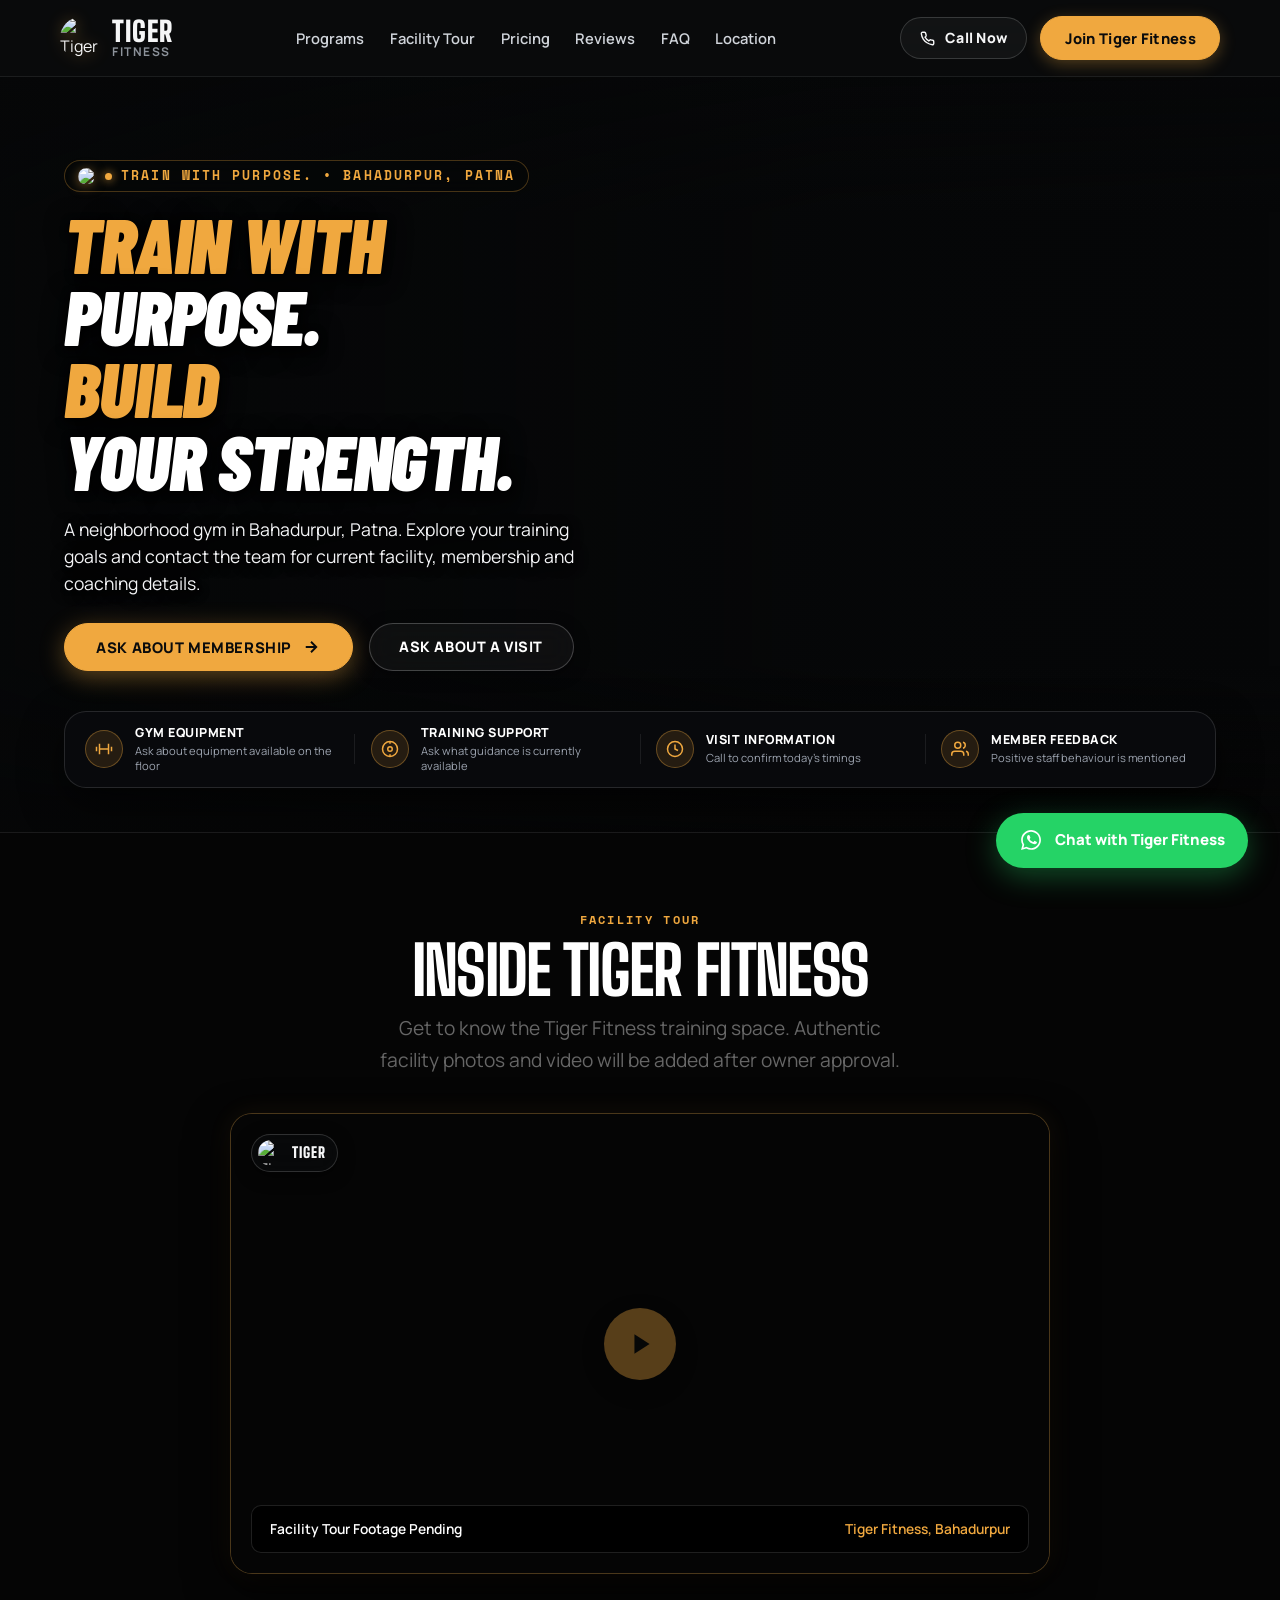
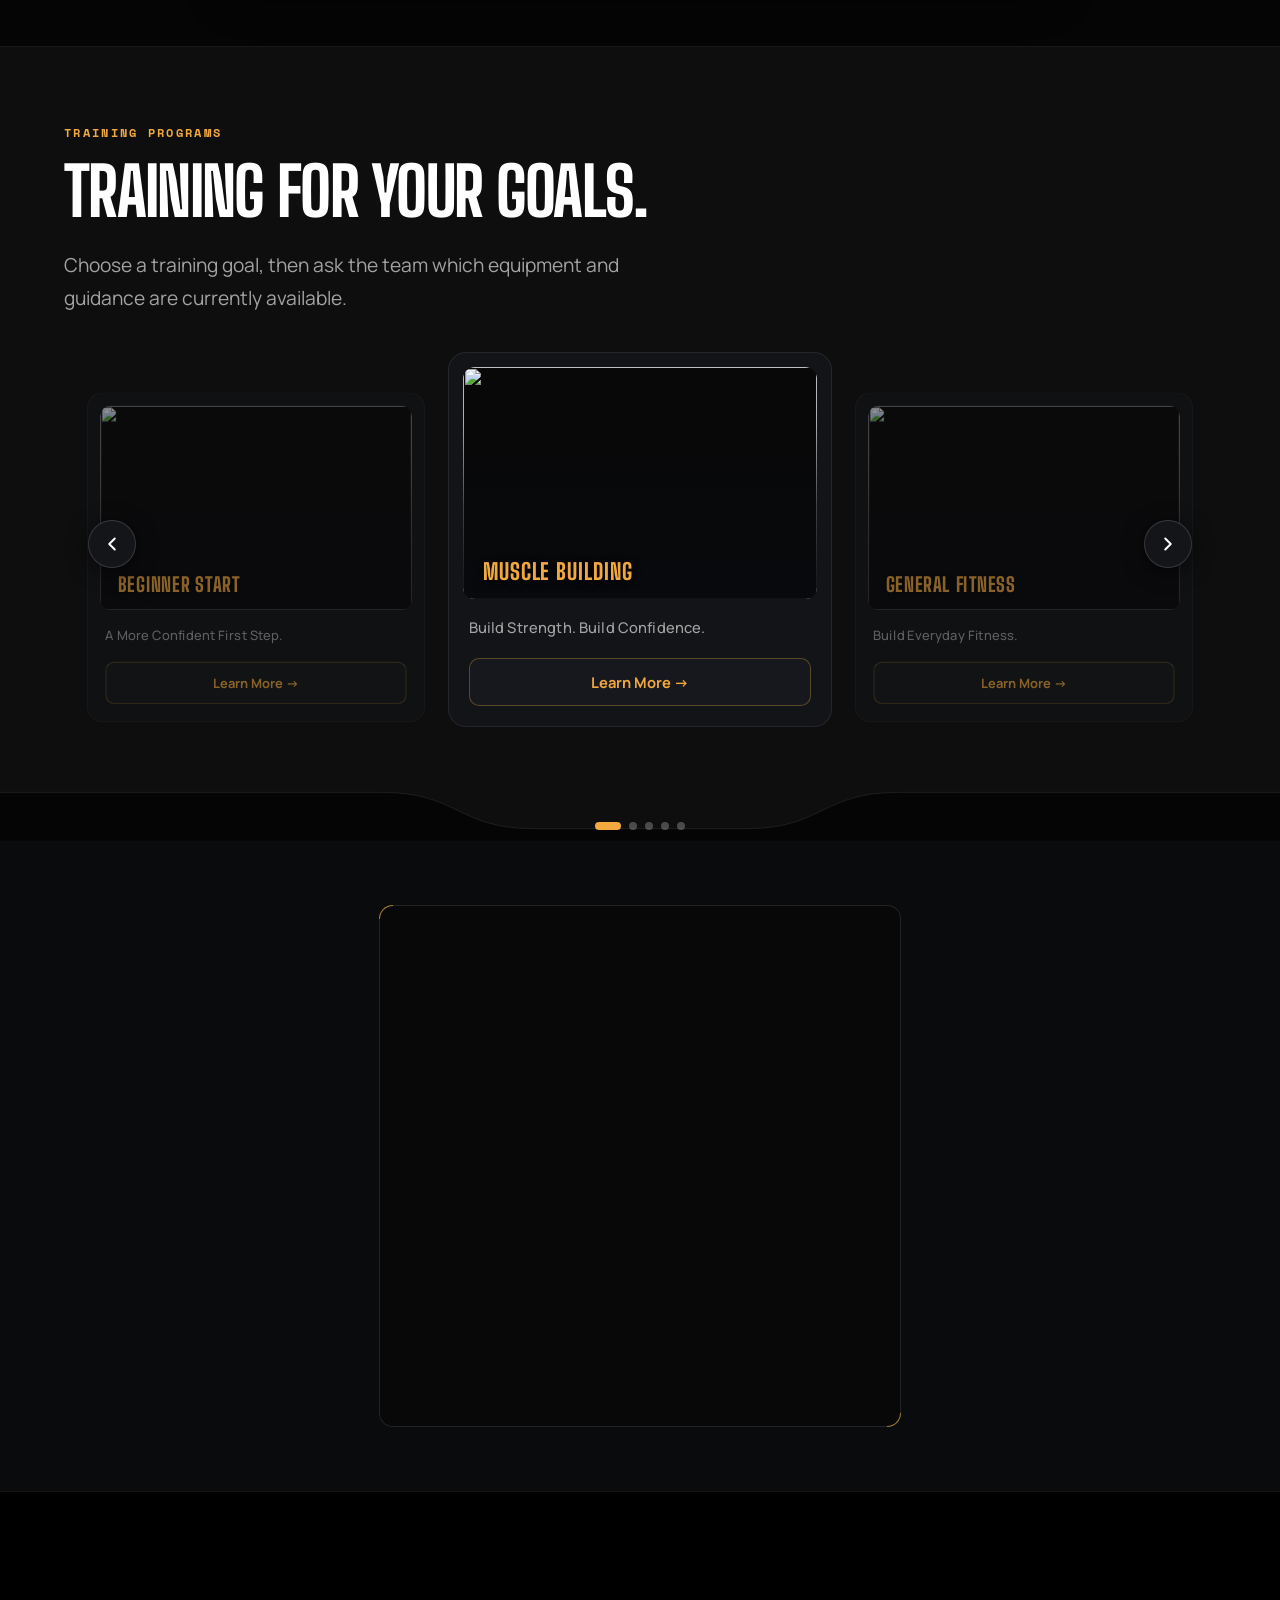
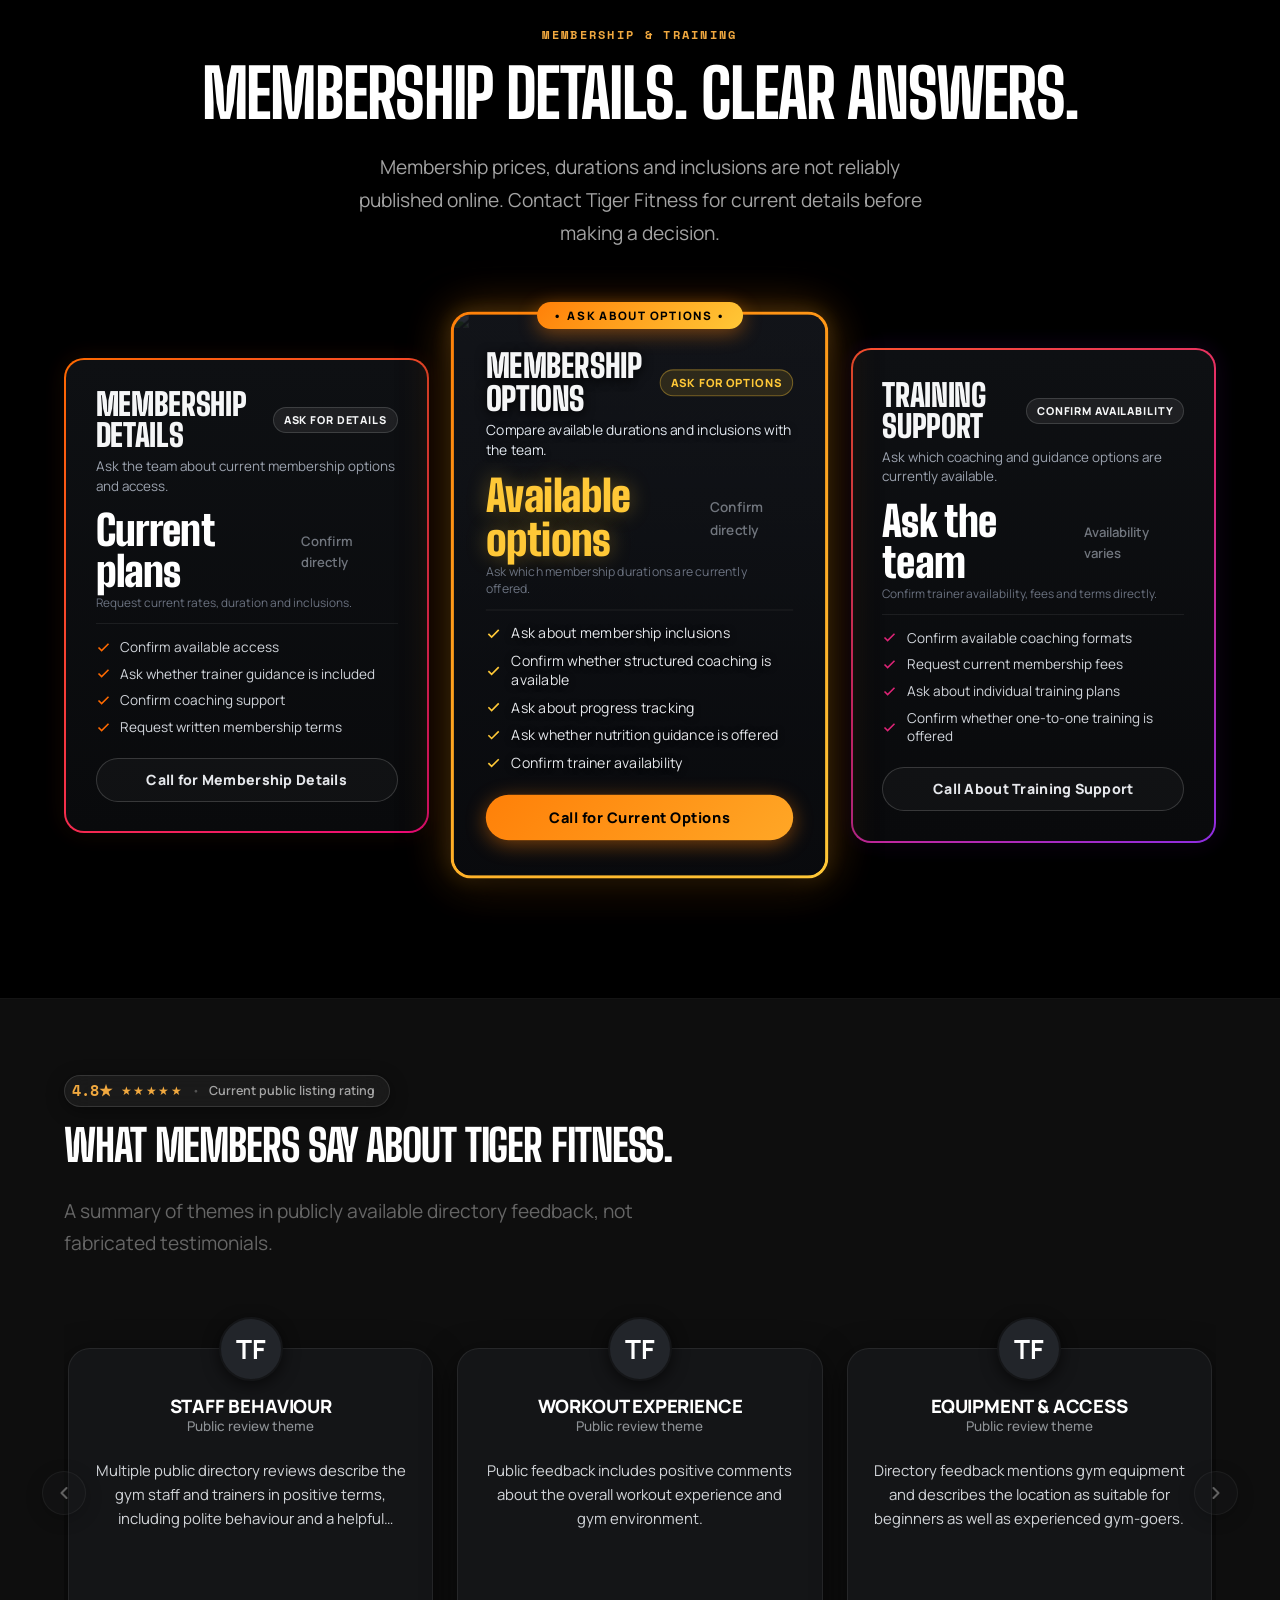
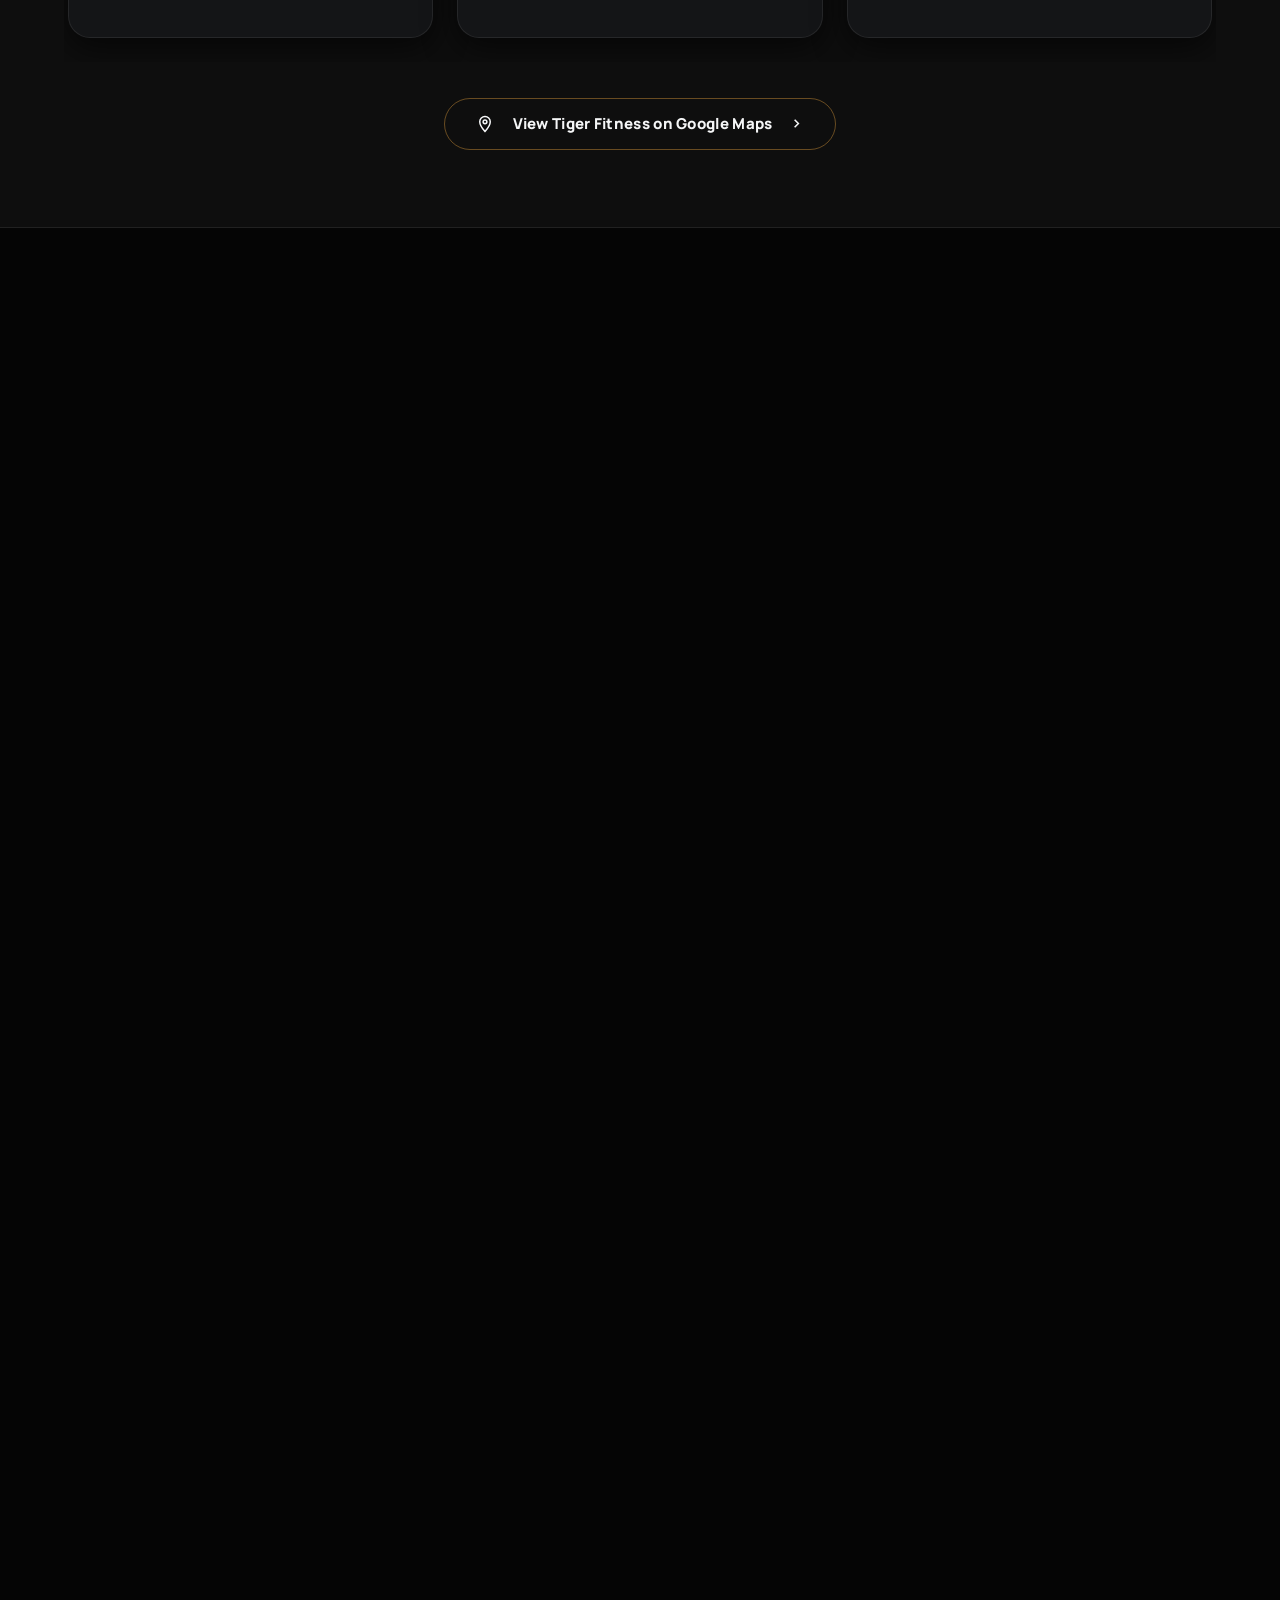
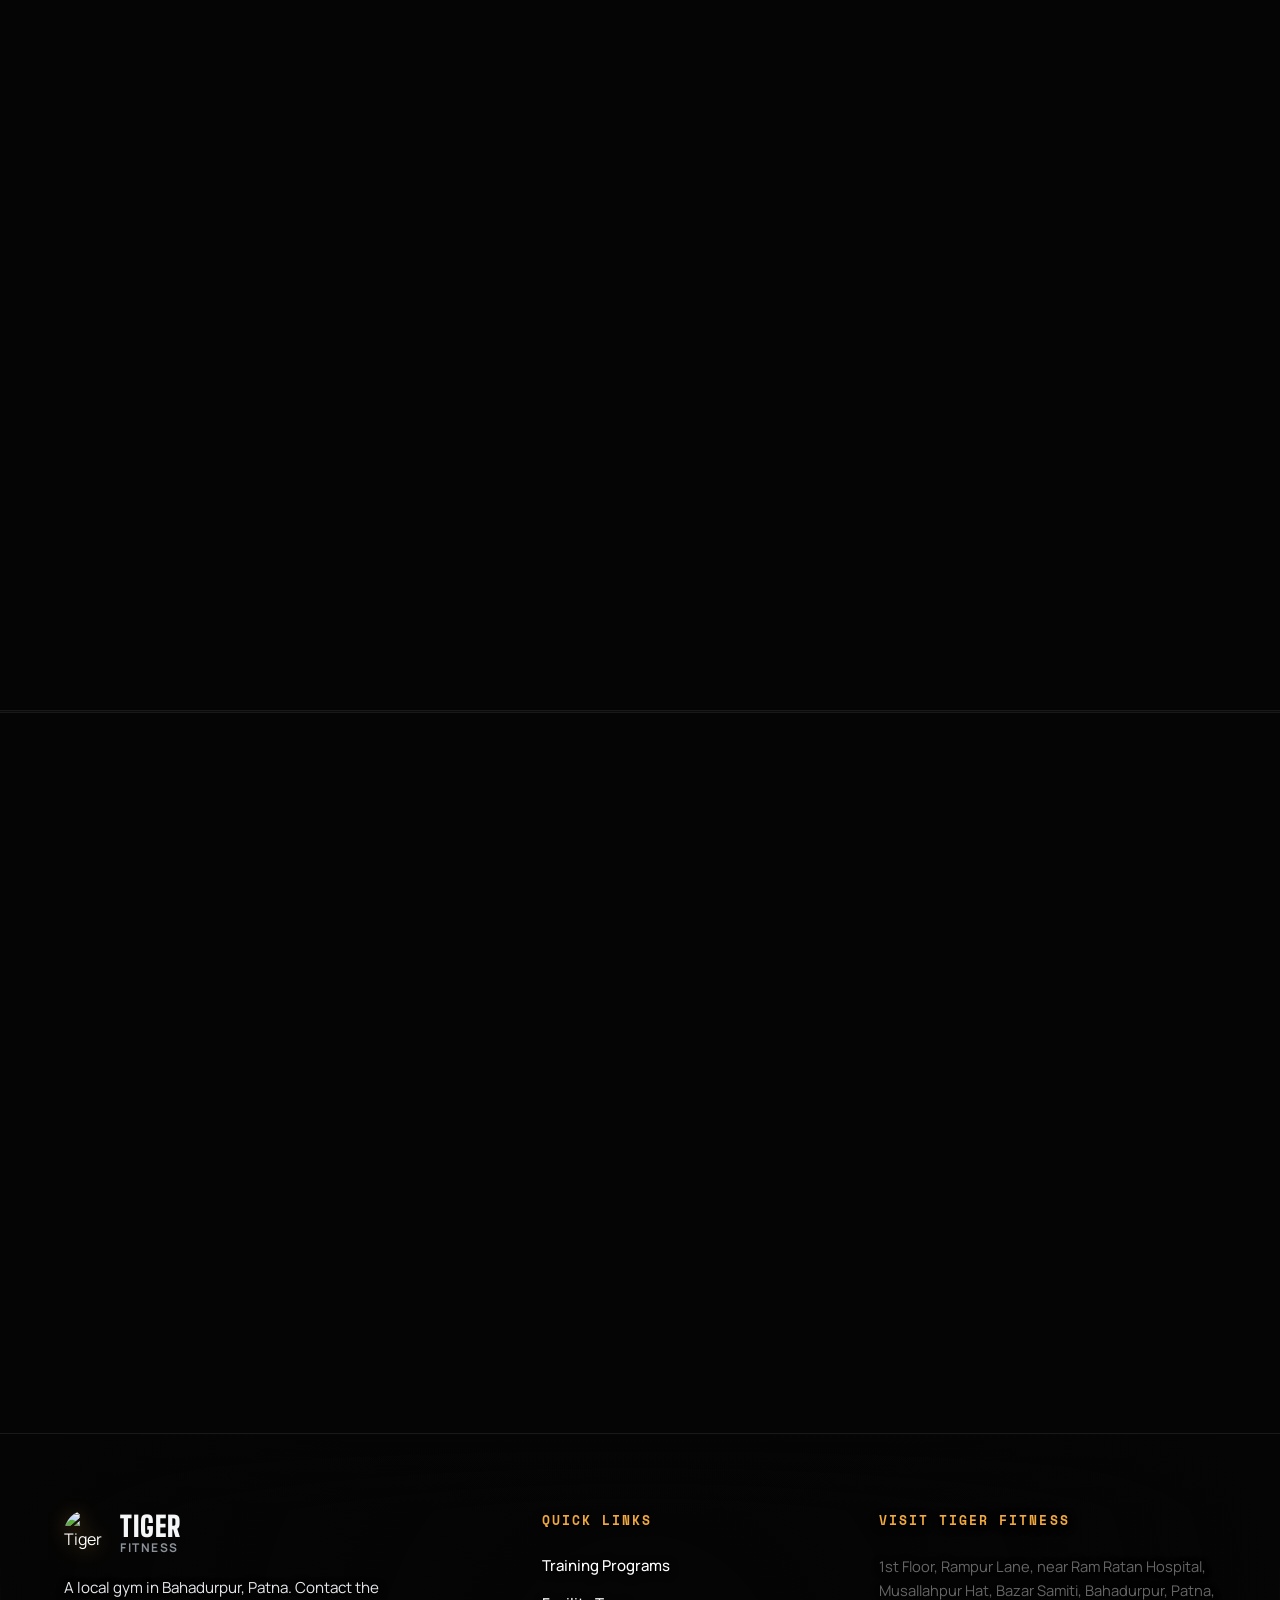
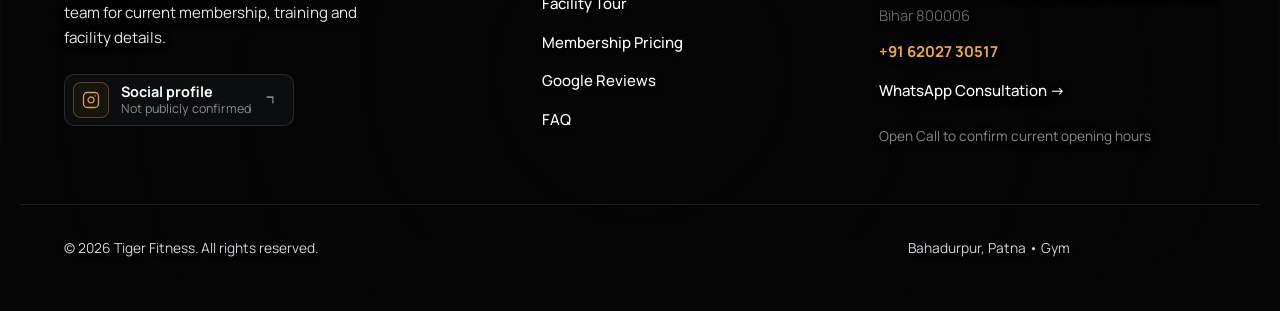
==== commit 6dba43db: "Add files via upload" ====
--- a/index.html
+++ b/index.html
@@ -12,19 +12,19 @@
 
 <!-- High-Priority Responsive LCP Hero Image Preload (Media Query Targeted) -->
 <link rel="preload" as="image"
-      href="assets/tiger-media-pending.svg"
+      href="assets/tiger-hero-bg-mobile.webp"
       media="(max-width: 767px)"
-      type="image/svg+xml"
+      type="image/webp"
       fetchpriority="high">
 <link rel="preload" as="image"
-      href="assets/tiger-media-pending.svg"
+      href="assets/tiger-hero-bg.webp"
       media="(min-width: 768px)"
-      type="image/svg+xml"
+      type="image/webp"
       fetchpriority="high">
 
 <!-- Gym Logo Favicon & Apple Touch Icon -->
-<link rel="icon" type="image/svg+xml" href="assets/tiger-wordmark-placeholder.svg">
-<link rel="apple-touch-icon" href="assets/tiger-wordmark-placeholder.svg">
+<link rel="icon" type="image/svg+xml" href="assets/tiger-logo-emblem.svg">
+<link rel="apple-touch-icon" href="assets/tiger-icon-180.png">
 
 <!-- Premium Typography: Asynchronous Non-Render-Blocking Load with Fallback -->
 <link rel="preconnect" href="https://fonts.googleapis.com">
@@ -76,10 +76,10 @@
   --shadow-card-hover: 0 12px 30px rgba(0, 0, 0, 0.08), 0 2px 6px rgba(0, 0, 0, 0.04);
 
   /* Preserved template accent tokens (provisional; confirm Tiger Fitness brand colours) */
-  --elev8-amber:       #F0A83F;
-  --elev8-amber-hover: #F8B855;
-  --elev8-amber-glow:  rgba(240, 168, 63, 0.32);
-  --elev8-amber-subtle:rgba(240, 168, 63, 0.12);
+  --tiger-amber:       #F0A83F;
+  --tiger-amber-hover: #F8B855;
+  --tiger-amber-glow:  rgba(240, 168, 63, 0.32);
+  --tiger-amber-subtle:rgba(240, 168, 63, 0.12);
   --ascend-green:      #2BB673;
   --ascend-green-glow: rgba(43, 182, 115, 0.28);
   --bg-deep-black:     #0A0B0C;
@@ -356,7 +356,7 @@
    - Click/Tap: Tactile button press + miniature dumbbell particle burst
    - Hardware-accelerated composite only (transform, opacity) | CLS = 0
    ===================================================================== */
-.elev8-impact,
+.tiger-impact,
 .btn-hero-primary,
 .btn-hero-trial,
 .btn-nav-join,
@@ -374,7 +374,7 @@
 }
 
 /* Light slash sweep pseudo-element */
-.elev8-impact::after,
+.tiger-impact::after,
 .btn-hero-primary::after,
 .btn-hero-trial::after,
 .btn-nav-join::after,
@@ -411,7 +411,7 @@
 
 /* Hover trigger for desktop - runs ONCE on pointer enter */
 @media (hover: hover) {
-  .elev8-impact:hover::after,
+  .tiger-impact:hover::after,
   .btn-hero-primary:hover::after,
   .btn-hero-trial:hover::after,
   .btn-nav-join:hover::after,
@@ -423,7 +423,7 @@
   .btn-call:hover::after,
   .program-action:hover::after,
   .program-modal-whatsapp:hover::after {
-    animation: elev8SlashSweep 0.38s cubic-bezier(0.16, 1, 0.3, 1) forwards;
+    animation: tigerSlashSweep 0.38s cubic-bezier(0.16, 1, 0.3, 1) forwards;
   }
 }
 
@@ -442,7 +442,7 @@
   );
 }
 
-@keyframes elev8SlashSweep {
+@keyframes tigerSlashSweep {
   0% {
     transform: translateX(-180%) skewX(-28deg);
     opacity: 0;
@@ -460,7 +460,7 @@
 }
 
 /* Tactile Physical Press Compression & Micro-Flash */
-.elev8-impact:active,
+.tiger-impact:active,
 .btn-hero-primary:active,
 .btn-hero-trial:active,
 .btn-nav-join:active,
@@ -478,16 +478,16 @@
 }
 
 /* Temporary micro-flash class added on click/tap for instantaneous response */
-.elev8-btn-flash {
-  animation: elev8MicroFlash 0.22s ease-out;
-}
-@keyframes elev8MicroFlash {
+.tiger-btn-flash {
+  animation: tigerMicroFlash 0.22s ease-out;
+}
+@keyframes tigerMicroFlash {
   0% { filter: brightness(1.22); }
   100% { filter: brightness(1); }
 }
 
 /* Miniature Dumbbell Particle Styling */
-.elev8-dumbbell-particle {
+.tiger-dumbbell-particle {
   position: fixed;
   pointer-events: none;
   z-index: 99999;
@@ -495,17 +495,17 @@
   display: inline-flex;
   align-items: center;
   justify-content: center;
-  animation: elev8DumbbellFly var(--fly-dur, 650ms) cubic-bezier(0.12, 0.8, 0.32, 1) forwards;
-}
-
-.elev8-dumbbell-particle svg {
+  animation: tigerDumbbellFly var(--fly-dur, 650ms) cubic-bezier(0.12, 0.8, 0.32, 1) forwards;
+}
+
+.tiger-dumbbell-particle svg {
   display: block;
   width: 100%;
   height: 100%;
   filter: drop-shadow(0 0 3px rgba(240, 168, 63, 0.55));
 }
 
-@keyframes elev8DumbbellFly {
+@keyframes tigerDumbbellFly {
   0% {
     opacity: 0;
     transform: translate3d(0, 0, 0) rotate(0deg) scale(0.5);
@@ -525,7 +525,7 @@
 
 /* Accessibility: Honor prefers-reduced-motion */
 @media (prefers-reduced-motion: reduce) {
-  .elev8-impact::after,
+  .tiger-impact::after,
   .btn-hero-primary::after,
   .btn-hero-trial::after,
   .btn-nav-join::after,
@@ -540,11 +540,11 @@
     display: none !important;
     animation: none !important;
   }
-  .elev8-dumbbell-particle {
+  .tiger-dumbbell-particle {
     display: none !important;
     animation: none !important;
   }
-  .elev8-btn-flash {
+  .tiger-btn-flash {
     animation: none !important;
   }
 }
@@ -692,7 +692,7 @@
   white-space: nowrap;
 }
 .nav-links a:hover {
-  color: var(--elev8-amber);
+  color: var(--tiger-amber);
 }
 .nav-links a::after {
   content: "";
@@ -701,7 +701,7 @@
   left: 0;
   width: 0;
   height: 2px;
-  background: var(--elev8-amber);
+  background: var(--tiger-amber);
   transition: width var(--dur-fast) ease;
 }
 .nav-links a:hover::after { width: 100%; }
@@ -728,30 +728,30 @@
   .nav-actions .btn-call { display: inline-flex; }
 }
 .nav-actions .btn-call:hover {
-  border-color: var(--elev8-amber);
-  color: var(--elev8-amber);
-  background: var(--elev8-amber-subtle);
+  border-color: var(--tiger-amber);
+  color: var(--tiger-amber);
+  background: var(--tiger-amber-subtle);
 }
 
 /* Responsive Join CTA Button */
 .btn-nav-join {
-  background: var(--elev8-amber);
+  background: var(--tiger-amber);
   color: var(--gold-ink);
   font-weight: 800;
-  border-color: var(--elev8-amber);
+  border-color: var(--tiger-amber);
   padding: 0.65rem 1.45rem;
   min-height: 44px;
   font-size: 0.92rem;
   letter-spacing: 0.02em;
-  box-shadow: 0 4px 16px var(--elev8-amber-glow);
+  box-shadow: 0 4px 16px var(--tiger-amber-glow);
   white-space: nowrap;
   flex-shrink: 0;
 }
 .btn-nav-join:hover {
-  background: var(--elev8-amber-hover);
-  border-color: var(--elev8-amber-hover);
+  background: var(--tiger-amber-hover);
+  border-color: var(--tiger-amber-hover);
   transform: translateY(-2px);
-  box-shadow: 0 6px 22px var(--elev8-amber-glow);
+  box-shadow: 0 6px 22px var(--tiger-amber-glow);
 }
 .btn-join-text-short { display: none; }
 .btn-join-text-full { display: inline; }
@@ -817,7 +817,7 @@
 }
 .menu-toggle.is-open span:nth-child(1) {
   transform: translateY(7px) rotate(45deg);
-  background: var(--elev8-amber);
+  background: var(--tiger-amber);
 }
 .menu-toggle.is-open span:nth-child(2) {
   opacity: 0;
@@ -825,7 +825,7 @@
 }
 .menu-toggle.is-open span:nth-child(3) {
   transform: translateY(-7px) rotate(-45deg);
-  background: var(--elev8-amber);
+  background: var(--tiger-amber);
 }
 
 /* Premium Mobile Menu Drawer */
@@ -917,7 +917,7 @@
   font-family: var(--font-body);
   font-size: 0.68rem;
   font-weight: 600;
-  color: var(--elev8-amber);
+  color: var(--tiger-amber);
   letter-spacing: 0.06em;
   text-transform: uppercase;
   margin-top: 2px;
@@ -946,15 +946,15 @@
 .mobile-nav-link:hover,
 .mobile-nav-link:active,
 .mobile-nav-link.is-active {
-  color: var(--elev8-amber);
+  color: var(--tiger-amber);
   background: rgba(240, 168, 63, 0.07);
   transform: translateX(2px);
 }
 .mobile-nav-link:focus-visible {
-  outline: 2px solid var(--elev8-amber);
+  outline: 2px solid var(--tiger-amber);
   outline-offset: -1px;
   background: rgba(240, 168, 63, 0.08);
-  color: var(--elev8-amber);
+  color: var(--tiger-amber);
 }
 .mobile-nav-link svg {
   width: 15px;
@@ -967,7 +967,7 @@
 .mobile-nav-link:active svg,
 .mobile-nav-link.is-active svg,
 .mobile-nav-link:focus-visible svg {
-  color: var(--elev8-amber);
+  color: var(--tiger-amber);
   transform: translateX(2px);
 }
 .mobile-nav-footer {
@@ -997,14 +997,14 @@
   transform: scale(0.98);
 }
 .mobile-nav-footer .btn-whatsapp {
-  background: var(--elev8-amber);
+  background: var(--tiger-amber);
   color: var(--gold-ink);
-  border: 1px solid var(--elev8-amber);
-  box-shadow: 0 4px 14px var(--elev8-amber-glow);
+  border: 1px solid var(--tiger-amber);
+  box-shadow: 0 4px 14px var(--tiger-amber-glow);
 }
 .mobile-nav-footer .btn-whatsapp:hover {
-  background: var(--elev8-amber-hover);
-  border-color: var(--elev8-amber-hover);
+  background: var(--tiger-amber-hover);
+  border-color: var(--tiger-amber-hover);
 }
 .mobile-nav-footer .btn-outline {
   border-color: rgba(255, 255, 255, 0.16);
@@ -1012,9 +1012,9 @@
   background: rgba(255, 255, 255, 0.04);
 }
 .mobile-nav-footer .btn-outline:hover {
-  border-color: var(--elev8-amber);
-  color: var(--elev8-amber);
-  background: var(--elev8-amber-subtle);
+  border-color: var(--tiger-amber);
+  color: var(--tiger-amber);
+  background: var(--tiger-amber-subtle);
 }
 .mobile-nav-info {
   margin-top: 0.55rem;
@@ -1054,7 +1054,7 @@
   z-index: 0;
   pointer-events: none;
   background-image: 
-    url('assets/tiger-media-pending.svg');
+    url('assets/tiger-hero-bg-mobile.webp');
   background-size: cover;
   background-position: center 20%;
   background-repeat: no-repeat;
@@ -1065,7 +1065,7 @@
 }
 @media (min-width: 768px) {
   .hero-bg-media {
-    background-image: url('assets/tiger-media-pending.svg');
+    background-image: url('assets/tiger-hero-bg.webp');
     background-position: center 25%;
   }
 }
@@ -1421,7 +1421,7 @@
 .tour-bg-placeholder {
   position: absolute;
   inset: 0;
-  background-image: url('assets/tiger-media-pending.svg');
+  background-image: url('assets/tiger-tour-bg.webp');
   background-size: cover;
   background-position: center center;
   opacity: 0.12;
@@ -1429,7 +1429,7 @@
 }
 @media (min-width: 768px) {
   .tour-bg-placeholder {
-    background-image: url('assets/tiger-media-pending.svg');
+    background-image: url('assets/tiger-tour-bg.webp');
   }
 }
 .tour-bg-scrim {
@@ -3336,7 +3336,7 @@
   background-image:
     radial-gradient(ellipse at 50% 50%, rgba(5, 5, 5, 0.45) 0%, rgba(5, 5, 5, 0.28) 55%, rgba(5, 5, 5, 0.82) 100%),
     linear-gradient(180deg, rgba(5, 5, 5, 0.92) 0%, transparent 18%, transparent 82%, rgba(5, 5, 5, 0.95) 100%),
-    url('assets/tiger-media-pending.svg');
+    url('assets/tiger-faq-bg.webp');
   background-position: center center;
   background-size: cover;
   background-repeat: no-repeat;
@@ -3672,7 +3672,7 @@
   pointer-events: none;
   background-image:
     linear-gradient(180deg, #050505 0%, transparent 14%, transparent 86%, #050505 100%),
-    url('assets/tiger-media-pending.svg');
+    url('assets/tiger-cta-bg.webp');
   background-position: center center;
   background-size: cover;
   background-repeat: no-repeat;
@@ -3683,7 +3683,7 @@
   .final-cta-bg-layer {
     background-image:
       linear-gradient(180deg, #050505 0%, transparent 14%, transparent 86%, #050505 100%),
-      url('assets/tiger-media-pending.svg');
+      url('assets/tiger-cta-bg.webp');
   }
 }
 
@@ -4198,19 +4198,11 @@
   }
 }
 
-/* Tiger Fitness adaptation: preserve the master layout, but use honest media placeholders until the gym supplies original assets. */
-.hero-bg-media,
-.tour-bg-placeholder,
-.faq-bg-layer,
-.final-cta-bg-layer {
-  background-image: url('assets/tiger-media-pending.svg') !important;
-  background-size: cover;
-  background-position: center;
-}
 .video-element, .features-media-img { background: #080808; }
 .video-play-btn[disabled] { opacity: .35; cursor: not-allowed; pointer-events: none; }
 .logo-tag { letter-spacing: .12em; }
 
+.footer-bg img.footer-bg-img { object-fit: cover; }
 </style>
 </head>
 <body>
@@ -4223,7 +4215,7 @@
 <header class="site-header" id="siteHeader">
   <div class="wrap nav-row">
     <a href="#home" class="logo" aria-label="Tiger Fitness, Home">
-      <img src="assets/tiger-wordmark-placeholder.svg" alt="Temporary Tiger Fitness text lockup" class="logo-emblem" width="40" height="40" decoding="async">
+      <img src="assets/tiger-logo-emblem.svg" alt="Tiger Fitness logo" class="logo-emblem" width="40" height="40" decoding="async">
       <div class="logo-text-group">
         <span class="logo-main">TIGER</span>
         <span class="logo-tag">FITNESS</span>
@@ -4259,7 +4251,7 @@
 <div class="mobile-nav" id="mobileNav" role="dialog" aria-modal="true" aria-label="Mobile Navigation">
   <div class="mobile-nav-inner">
     <div class="mobile-drawer-brand">
-      <img src="assets/tiger-wordmark-placeholder.svg" alt="Temporary Tiger Fitness text lockup" class="mobile-drawer-logo" width="34" height="34" decoding="async">
+      <img src="assets/tiger-logo-emblem.svg" alt="Tiger Fitness logo" class="mobile-drawer-logo" width="34" height="34" decoding="async">
       <div class="mobile-drawer-brand-text">
         <div class="mobile-drawer-title">TIGER FITNESS</div>
         <div class="mobile-drawer-sub">Patna's Premium Transformation Gym</div>
@@ -4307,7 +4299,7 @@
 
 
 <!-- IMPLEMENTATION STATUS: Tiger Fitness business content adapted from public listings.
-     Replace assets/tiger-media-pending.svg and assets/tiger-wordmark-placeholder.svg
+     Replace these images in assets/ with the owner's photos, keeping the same file names
      with owner-approved Tiger Fitness photos, videos and official logo before publishing.
      Hours, current fees, formal coaching packages, WhatsApp availability and social accounts
      require direct owner confirmation. -->
@@ -4330,7 +4322,7 @@
         <!-- Left Side: Bold Typography & CTAs -->
         <div class="hero-left-col">
           <div class="hero-eyebrow-tag">
-            <img src="assets/tiger-wordmark-placeholder.svg" alt="Tiger Fitness Crest" class="hero-eyebrow-logo" width="18" height="18" aria-hidden="true" decoding="async">
+            <img src="assets/tiger-logo-emblem.svg" alt="Tiger Fitness logo" class="hero-eyebrow-logo" width="18" height="18" aria-hidden="true" decoding="async">
             <span class="pulse-dot" aria-hidden="true"></span>
             <span>TRAIN WITH PURPOSE. &bull; BAHADURPUR, PATNA</span>
           </div>
@@ -4482,13 +4474,13 @@
       <div class="tour-video-container">
         <div class="tour-video-card" id="gymVideoCard" role="region" aria-label="Tiger Fitness Facility Tour Video">
           <div class="video-watermark-badge" aria-hidden="true">
-            <img src="assets/tiger-wordmark-placeholder.svg" alt="Tiger Fitness Crest" width="26" height="26" decoding="async">
+            <img src="assets/tiger-logo-emblem.svg" alt="Tiger Fitness logo" width="26" height="26" decoding="async">
             <span>TIGER</span>
           </div>
 
           <video class="video-element" id="tigerGymVideo" 
                  width="1920" height="1080"
-                 poster="assets/tiger-media-pending.svg" 
+                 poster="assets/tiger-tour-bg.webp" 
                  playsinline muted preload="none">
             Your browser does not support the video tag.
           </video>
@@ -4536,10 +4528,10 @@
             <!-- Program 1: Muscle Building -->
             <div class="program-card" data-original-index="0">
               <div class="program-thumb">
-                <img src="assets/tiger-media-pending.svg"
+                <img src="assets/tiger-program-muscle.webp"
                      sizes="(max-width: 639px) 240px, (max-width: 1023px) 44vw, 460px"
-                     alt="Tiger Fitness authentic photo pending owner approval"
-                     loading="lazy" decoding="async" width="735" height="779"
+                     alt=""
+                     loading="lazy" decoding="async" width="800" height="1000"
                      style="object-position: center 20%;">
                 <div class="program-thumb-overlay">
                   <h3 class="program-title">MUSCLE BUILDING</h3>
@@ -4579,10 +4571,10 @@
             <!-- Program 2: Fat Loss -->
             <div class="program-card" data-original-index="1">
               <div class="program-thumb">
-                <img src="assets/tiger-media-pending.svg"
+                <img src="assets/tiger-program-fitness.webp"
                      sizes="(max-width: 639px) 240px, (max-width: 1023px) 44vw, 460px"
-                     alt="Tiger Fitness authentic photo pending owner approval"
-                     loading="lazy" decoding="async" width="600" height="420">
+                     alt=""
+                     loading="lazy" decoding="async" width="800" height="1000">
                 <div class="program-thumb-overlay">
                   <h3 class="program-title">GENERAL FITNESS</h3>
                 </div>
@@ -4621,10 +4613,10 @@
             <!-- Program 3: Strength Training -->
             <div class="program-card" data-original-index="2">
               <div class="program-thumb">
-                <img src="assets/tiger-media-pending.svg"
+                <img src="assets/tiger-program-strength.webp"
                      sizes="(max-width: 639px) 240px, (max-width: 1023px) 44vw, 460px"
-                     alt="Tiger Fitness authentic photo pending owner approval"
-                     loading="lazy" decoding="async" width="600" height="420">
+                     alt=""
+                     loading="lazy" decoding="async" width="800" height="1000">
                 <div class="program-thumb-overlay">
                   <h3 class="program-title">STRENGTH TRAINING</h3>
                 </div>
@@ -4663,10 +4655,10 @@
             <!-- Program 4: Personal Training -->
             <div class="program-card" data-original-index="3">
               <div class="program-thumb">
-                <img src="assets/tiger-media-pending.svg"
+                <img src="assets/tiger-program-coaching.webp"
                      sizes="(max-width: 639px) 240px, (max-width: 1023px) 44vw, 460px"
-                     alt="Tiger Fitness authentic photo pending owner approval"
-                     loading="lazy" decoding="async" width="600" height="420">
+                     alt=""
+                     loading="lazy" decoding="async" width="800" height="1000">
                 <div class="program-thumb-overlay">
                   <h3 class="program-title">COACHING OPTIONS</h3>
                 </div>
@@ -4705,10 +4697,10 @@
             <!-- Program 5: Beginner Program -->
             <div class="program-card" data-original-index="4">
               <div class="program-thumb">
-                <img src="assets/tiger-media-pending.svg"
+                <img src="assets/tiger-program-beginner.webp"
                      sizes="(max-width: 639px) 240px, (max-width: 1023px) 44vw, 460px"
-                     alt="Tiger Fitness authentic photo pending owner approval"
-                     loading="lazy" decoding="async" width="735" height="985"
+                     alt=""
+                     loading="lazy" decoding="async" width="800" height="1000"
                      style="object-position: center 15%;">
                 <div class="program-thumb-overlay">
                   <h3 class="program-title">BEGINNER START</h3>
@@ -4773,26 +4765,28 @@
   </section>
 
   <!-- ===================================================================
-       5. FEATURES MEDIA (animated logo reveal)
-       Loads a light static poster first. The animation (WebP, GIF fallback)
-       is fetched only near the viewport and plays only while visible
-       (see "Features media loader" in the script). To change the media,
-       edit the three paths on the <img>. Ratio/size: :root --features-media-* vars.
+       5. FEATURES MEDIA (logo reveal video)
+       Files: assets/tiger-features.webm (played by most browsers),
+       assets/tiger-features.mp4 (backup for older iPhones and Safari),
+       assets/tiger-features-poster-640.webp (still shown before playback
+       and for reduced motion / Data Saver). Loads and plays only near the
+       viewport (see "Features media loader" in the script).
+       Ratio/size: :root --features-media-* vars.
        =================================================================== -->
-  <section class="features-section" id="features" aria-label="Tiger Fitness media">
+  <section class="features-section" id="features" aria-label="Tiger Fitness logo animation">
     <div class="wrap">
-      <figure class="features-media reveal" aria-label="Tiger Fitness animated logo reveal">
+      <figure class="features-media reveal" aria-label="Tiger Fitness logo animation">
         <div class="features-media-frame">
-          <img class="features-media-img"
-               id="featuresMedia"
-               src="assets/tiger-features-poster-640.webp"
-               data-anim-webp="assets/tiger-features-640.webp"
-               data-anim-gif="assets/tiger-features-640.gif"
-               alt="Tiger Fitness logo reveal followed by conceptual artwork of an athlete lifting a dumbbell"
-               width="640"
-               height="640"
-               loading="lazy"
-               decoding="async">
+          <video id="featuresMedia"
+                 class="features-media-img"
+                 poster="assets/tiger-features-poster-640.webp"
+                 width="720" height="720"
+                 muted loop playsinline preload="none"
+                 aria-label="Tiger Fitness logo animation">
+            <source src="assets/tiger-features.webm" type="video/webm">
+            <source src="assets/tiger-features.mp4" type="video/mp4">
+            <img src="assets/tiger-features-poster-640.webp" alt="Tiger Fitness logo">
+          </video>
         </div>
       </figure>
     </div>
@@ -4856,7 +4850,7 @@
         <div class="pricing-card featured pricing-card-committed">
           <!-- Isolated Card Background Layer -->
           <div class="pricing-card-bg" aria-hidden="true">
-            <img src="assets/tiger-media-pending.svg" alt="" class="pricing-card-bg-img" width="1792" height="2400" loading="lazy" decoding="async" draggable="false">
+            <img src="assets/tiger-pricing-bg.webp" alt="" class="pricing-card-bg-img" width="900" height="1200" loading="lazy" decoding="async" draggable="false">
             <div class="pricing-card-bg-scrim"></div>
           </div>
           <div class="featured-badge">&bull; Ask About Options &bull;</div>
@@ -4960,7 +4954,7 @@
       </div>
 
       <div class="reviews-carousel-outer reveal">
-        <button type="button" class="reviews-floating-btn reviews-prev-btn" id="reviewsPrevBtn" aria-label="Previous review theme" data-elev8-impact="none">
+        <button type="button" class="reviews-floating-btn reviews-prev-btn" id="reviewsPrevBtn" aria-label="Previous review theme" data-tiger-impact="none">
           <svg width="20" height="20" viewBox="0 0 24 24" fill="none" stroke="currentColor" stroke-width="2.5" stroke-linecap="round" stroke-linejoin="round"><polyline points="15 18 9 12 15 6"></polyline></svg>
         </button>
         <div class="reviews-modern-track" id="reviewTrack">
@@ -4995,16 +4989,16 @@
             </div>
           </div>
         </div>
-        <button type="button" class="reviews-floating-btn reviews-next-btn" id="reviewsNextBtn" aria-label="Next review theme" data-elev8-impact="none">
+        <button type="button" class="reviews-floating-btn reviews-next-btn" id="reviewsNextBtn" aria-label="Next review theme" data-tiger-impact="none">
           <svg width="20" height="20" viewBox="0 0 24 24" fill="none" stroke="currentColor" stroke-width="2.5" stroke-linecap="round" stroke-linejoin="round"><polyline points="9 18 15 12 9 6"></polyline></svg>
         </button>
       </div>
       <div class="reviews-phone-nav" aria-label="Review theme navigation">
-        <button type="button" class="reviews-phone-btn reviews-phone-prev" aria-label="Previous review theme" aria-controls="reviewTrack" data-elev8-impact="none">
+        <button type="button" class="reviews-phone-btn reviews-phone-prev" aria-label="Previous review theme" aria-controls="reviewTrack" data-tiger-impact="none">
           <svg width="18" height="18" viewBox="0 0 24 24" fill="none" stroke="currentColor" stroke-width="2" stroke-linecap="round" stroke-linejoin="round" aria-hidden="true"><polyline points="15 18 9 12 15 6"></polyline></svg>
         </button>
         <span class="reviews-phone-count" aria-hidden="true">1 / 3</span>
-        <button type="button" class="reviews-phone-btn reviews-phone-next" aria-label="Next review theme" aria-controls="reviewTrack" data-elev8-impact="none">
+        <button type="button" class="reviews-phone-btn reviews-phone-next" aria-label="Next review theme" aria-controls="reviewTrack" data-tiger-impact="none">
           <svg width="18" height="18" viewBox="0 0 24 24" fill="none" stroke="currentColor" stroke-width="2" stroke-linecap="round" stroke-linejoin="round" aria-hidden="true"><polyline points="9 18 15 12 9 6"></polyline></svg>
         </button>
       </div>
@@ -5101,7 +5095,7 @@
           <!-- Address -->
           <div class="location-item">
             <div class="location-icon-brand" aria-hidden="true">
-              <img src="assets/tiger-wordmark-placeholder.svg" alt="Tiger Fitness Crest" width="32" height="32" class="location-logo-img" decoding="async">
+              <img src="assets/tiger-logo-emblem.svg" alt="Tiger Fitness logo" width="32" height="32" class="location-logo-img" decoding="async">
             </div>
             <div class="location-text">
               <div class="label">Official Facility</div>
@@ -5205,12 +5199,13 @@
            preload="none"
            aria-hidden="true">
     </video>
+    <img class="footer-bg-img" src="assets/tiger-footer-bg.webp" alt="" loading="lazy" decoding="async" width="1920" height="700">
   </div>
 
   <div class="wrap footer-grid">
     <div class="footer-brand">
       <a href="#home" class="logo" aria-label="Tiger Fitness, Home">
-        <img src="assets/tiger-wordmark-placeholder.svg" alt="Temporary Tiger Fitness text lockup" class="logo-emblem" width="46" height="46" decoding="async">
+        <img src="assets/tiger-logo-emblem.svg" alt="Tiger Fitness logo" class="logo-emblem" width="46" height="46" decoding="async">
         <div class="logo-text-group">
           <span class="logo-main">TIGER</span>
           <span class="logo-tag">FITNESS</span>
@@ -6826,79 +6821,62 @@
 
   /* ===================================================================
      5. Features media loader
-     - Static poster is the default (works with no JS, reduced motion,
-       Save-Data and 2G).
-     - Animation is preloaded ~300px before the section scrolls in, so it
-       starts without a blank frame; WebP first, GIF only if WebP fails.
-     - It plays only while the media is on screen and swaps back to the
-       poster when scrolled away or the tab is hidden (frees decoding
-       and battery). Re-entering replays the reveal from frame one.
+     - Shows the poster by default. Nothing downloads until the video is
+       within 300px of the viewport.
+     - Plays only while at least 35% is on screen and the tab is visible,
+       and pauses when scrolled away to save battery.
+     - Visitors with reduced motion, Data Saver or 2G see the poster only.
      =================================================================== */
   (function initFeaturesMedia() {
-    var img = document.getElementById("featuresMedia");
-    if (!img || !("IntersectionObserver" in window)) return;
-
-    var still = img.getAttribute("src");
-    var sources = [img.getAttribute("data-anim-webp"), img.getAttribute("data-anim-gif")].filter(Boolean);
+    var video = document.getElementById("featuresMedia");
+    if (!video || !("IntersectionObserver" in window)) return;
+
     var reduced = window.matchMedia("(prefers-reduced-motion: reduce)");
     var conn = navigator.connection || {};
     if (reduced.matches || conn.saveData || /(^|-)2g$/.test(conn.effectiveType || "")) return;
 
-    var readyUrl = null, loading = false, failed = false;
-    var inView = false, playing = false;
-
-    function preload(index) {
-      if (index >= sources.length) { failed = true; loading = false; return; }
-      var probe = new Image();
-      probe.onload = function () {
-        readyUrl = sources[index];
-        loading = false;
-        update();
-      };
-      probe.onerror = function () { preload(index + 1); };
-      probe.src = sources[index];
+    var loaded = false, inView = false;
+
+    function load() {
+      if (loaded) return;
+      loaded = true;
+      video.preload = "auto";
+      video.load();
     }
 
-    function load() {
-      if (readyUrl || loading || failed) return;
-      loading = true;
-      preload(0);
-    }
-
     function update() {
-      var shouldPlay = inView && !document.hidden && !reduced.matches && !!readyUrl;
-      if (shouldPlay && !playing) {
-        playing = true;
-        img.src = readyUrl;
-      } else if (!shouldPlay && playing) {
-        playing = false;
-        img.src = still;
+      if (inView && !document.hidden && !reduced.matches) {
+        var p = video.play();
+        if (p && p.catch) p.catch(function () {});
+      } else {
+        video.pause();
       }
     }
 
     new IntersectionObserver(function (entries) {
       if (entries[0].isIntersecting) load();
-    }, { rootMargin: "300px 0px" }).observe(img);
+    }, { rootMargin: "300px 0px" }).observe(video);
 
     new IntersectionObserver(function (entries) {
       inView = entries[0].isIntersecting;
-      if (inView) load();
       update();
-    }, { threshold: 0.35 }).observe(img);
+    }, { threshold: 0.35 }).observe(video);
 
     document.addEventListener("visibilitychange", update);
-    if (reduced.addEventListener) reduced.addEventListener("change", update);
+    if (reduced.addEventListener) reduced.addEventListener("change", function () {
+      if (reduced.matches) video.pause(); else update();
+    });
   })();
 
   /* 13. TIGER IMPACT Hover & Dumbbell Burst Interaction Engine */
   function getButtonImpactLevel(btn) {
     if (!btn || typeof btn.matches !== "function") return null;
     // Level 4 (Utility / Functional Exclusions)
-    if (btn.matches(".program-modal__close, .carousel-btn, .menu-toggle, .faq-btn, #videoPlayBtn, .skip-link, [data-elev8-impact='none']")) {
+    if (btn.matches(".program-modal__close, .carousel-btn, .menu-toggle, .faq-btn, #videoPlayBtn, .skip-link, [data-tiger-impact='none']")) {
       return null;
     }
     // Explicit override attribute
-    var explicit = btn.getAttribute("data-elev8-impact");
+    var explicit = btn.getAttribute("data-tiger-impact");
     if (explicit === "strong" || explicit === "medium" || explicit === "subtle") {
       return explicit;
     }
@@ -6911,7 +6889,7 @@
       return "subtle";
     }
     // Level 2: Secondary Important CTAs (Medium impact)
-    if (btn.matches(".floating-whatsapp, .btn-call, .btn-primary, .btn-outline, .program-modal-whatsapp, .elev8-impact")) {
+    if (btn.matches(".floating-whatsapp, .btn-call, .btn-primary, .btn-outline, .program-modal-whatsapp, .tiger-impact")) {
       return "medium";
     }
     // General fallback for .btn styled links/buttons
@@ -6936,9 +6914,9 @@
     if (rect.width === 0 || rect.height === 0) return;
 
     // Brief tactile micro-flash on button surface
-    btn.classList.add("elev8-btn-flash");
+    btn.classList.add("tiger-btn-flash");
     setTimeout(function() {
-      btn.classList.remove("elev8-btn-flash");
+      btn.classList.remove("tiger-btn-flash");
     }, 220);
 
     // On touch/coarse devices, keep tactile micro-flash only; avoid spawning animated SVG DOM nodes during touch interactions
@@ -6971,7 +6949,7 @@
 
     for (var i = 0; i < count; i++) {
       var particle = document.createElement("span");
-      particle.className = "elev8-dumbbell-particle";
+      particle.className = "tiger-dumbbell-particle";
       particle.innerHTML = DUMBBELL_SVG;
 
       // Branded Color Selection
@@ -7030,7 +7008,7 @@
 
   // Global non-blocking click delegation for both desktop clicks and mobile taps
   document.addEventListener("click", function(e) {
-    var trigger = e.target.closest("button, a, .btn, .elev8-impact, [data-elev8-impact]");
+    var trigger = e.target.closest("button, a, .btn, .tiger-impact, [data-tiger-impact]");
     if (!trigger) return;
     var level = getButtonImpactLevel(trigger);
     if (!level) return;
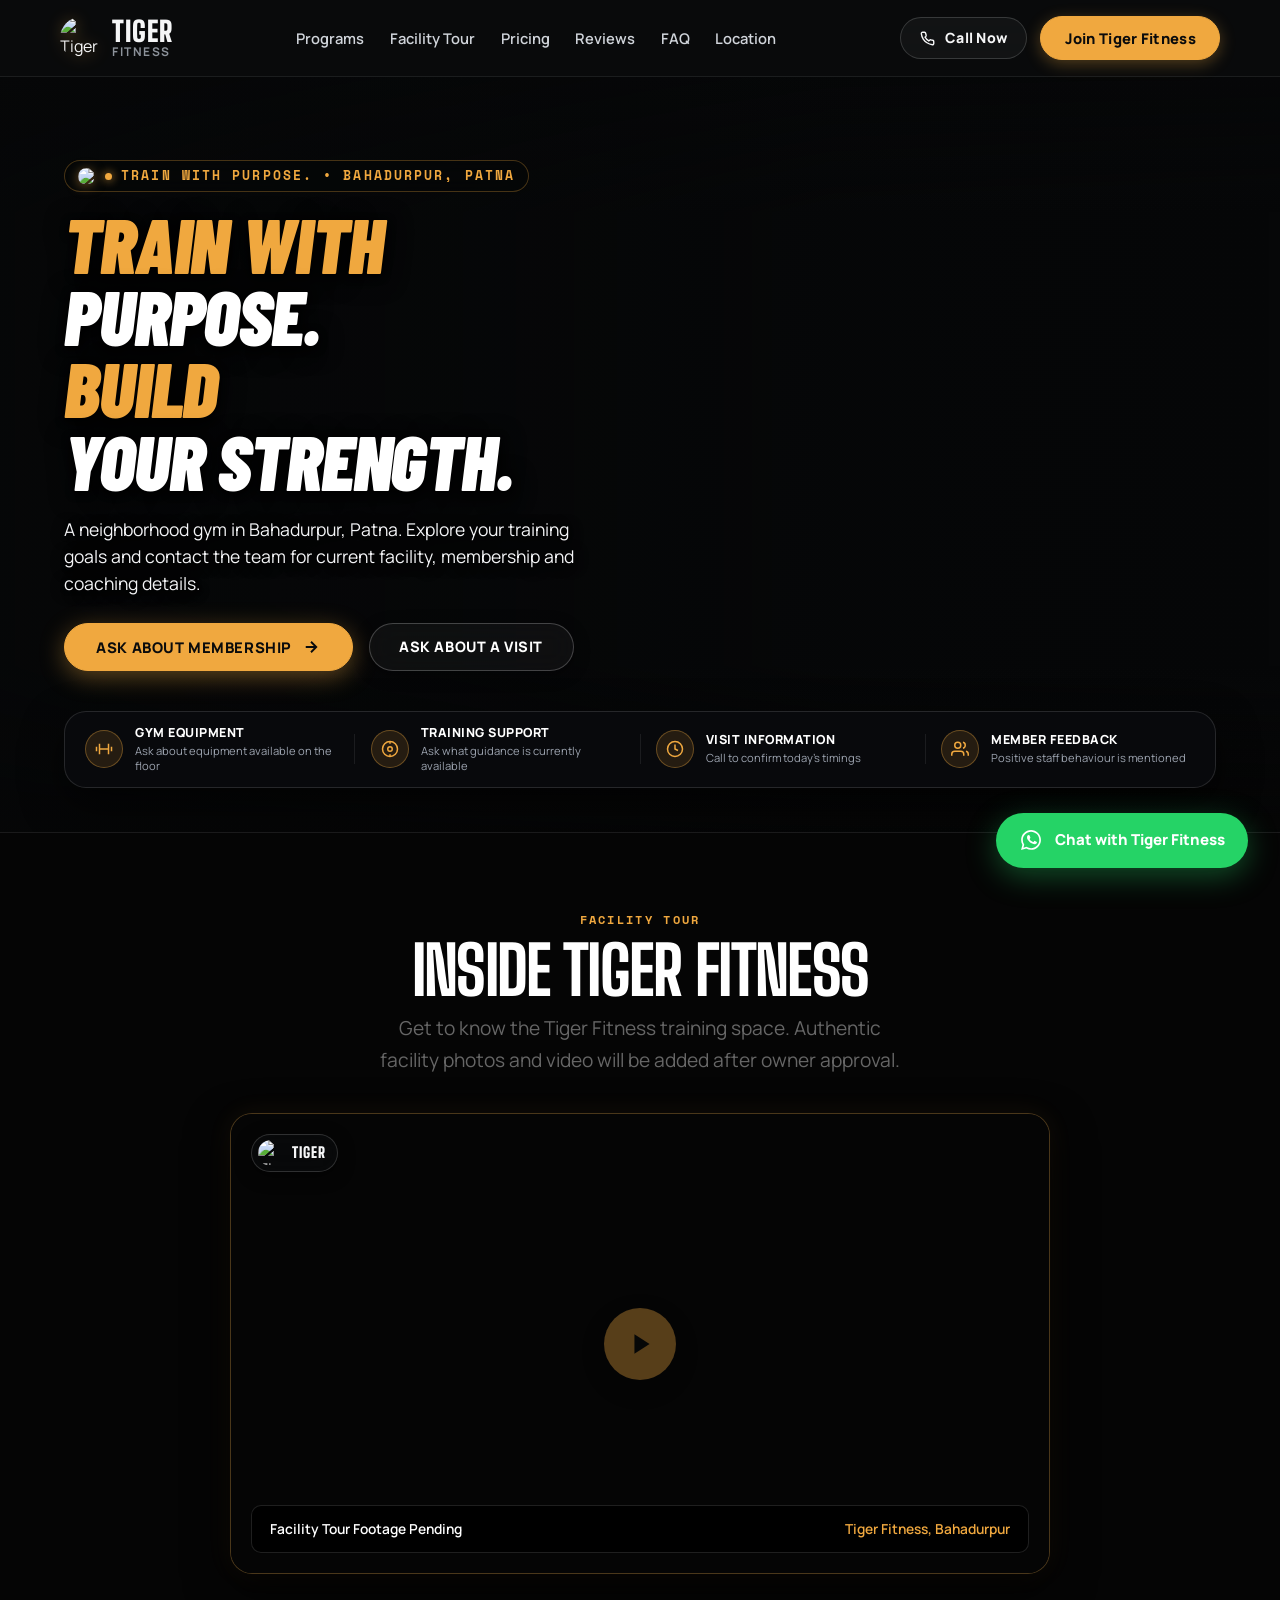
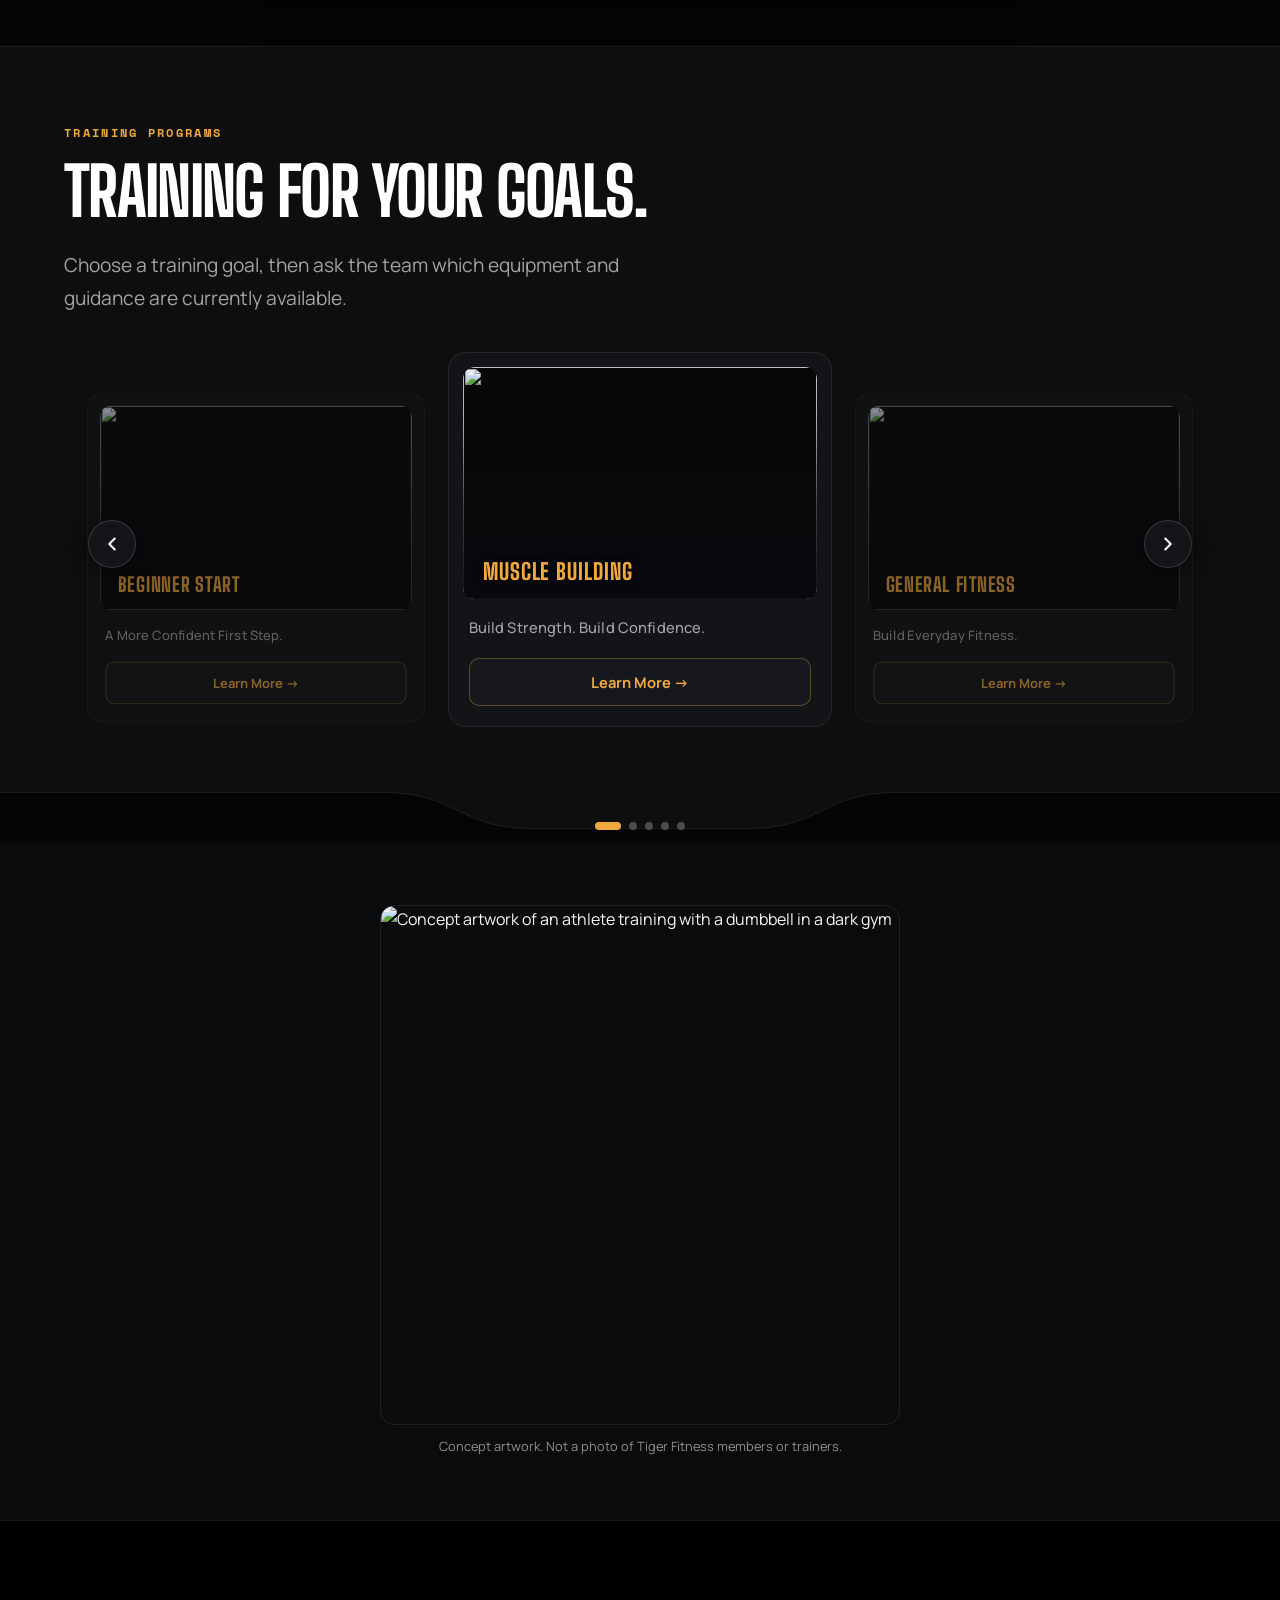
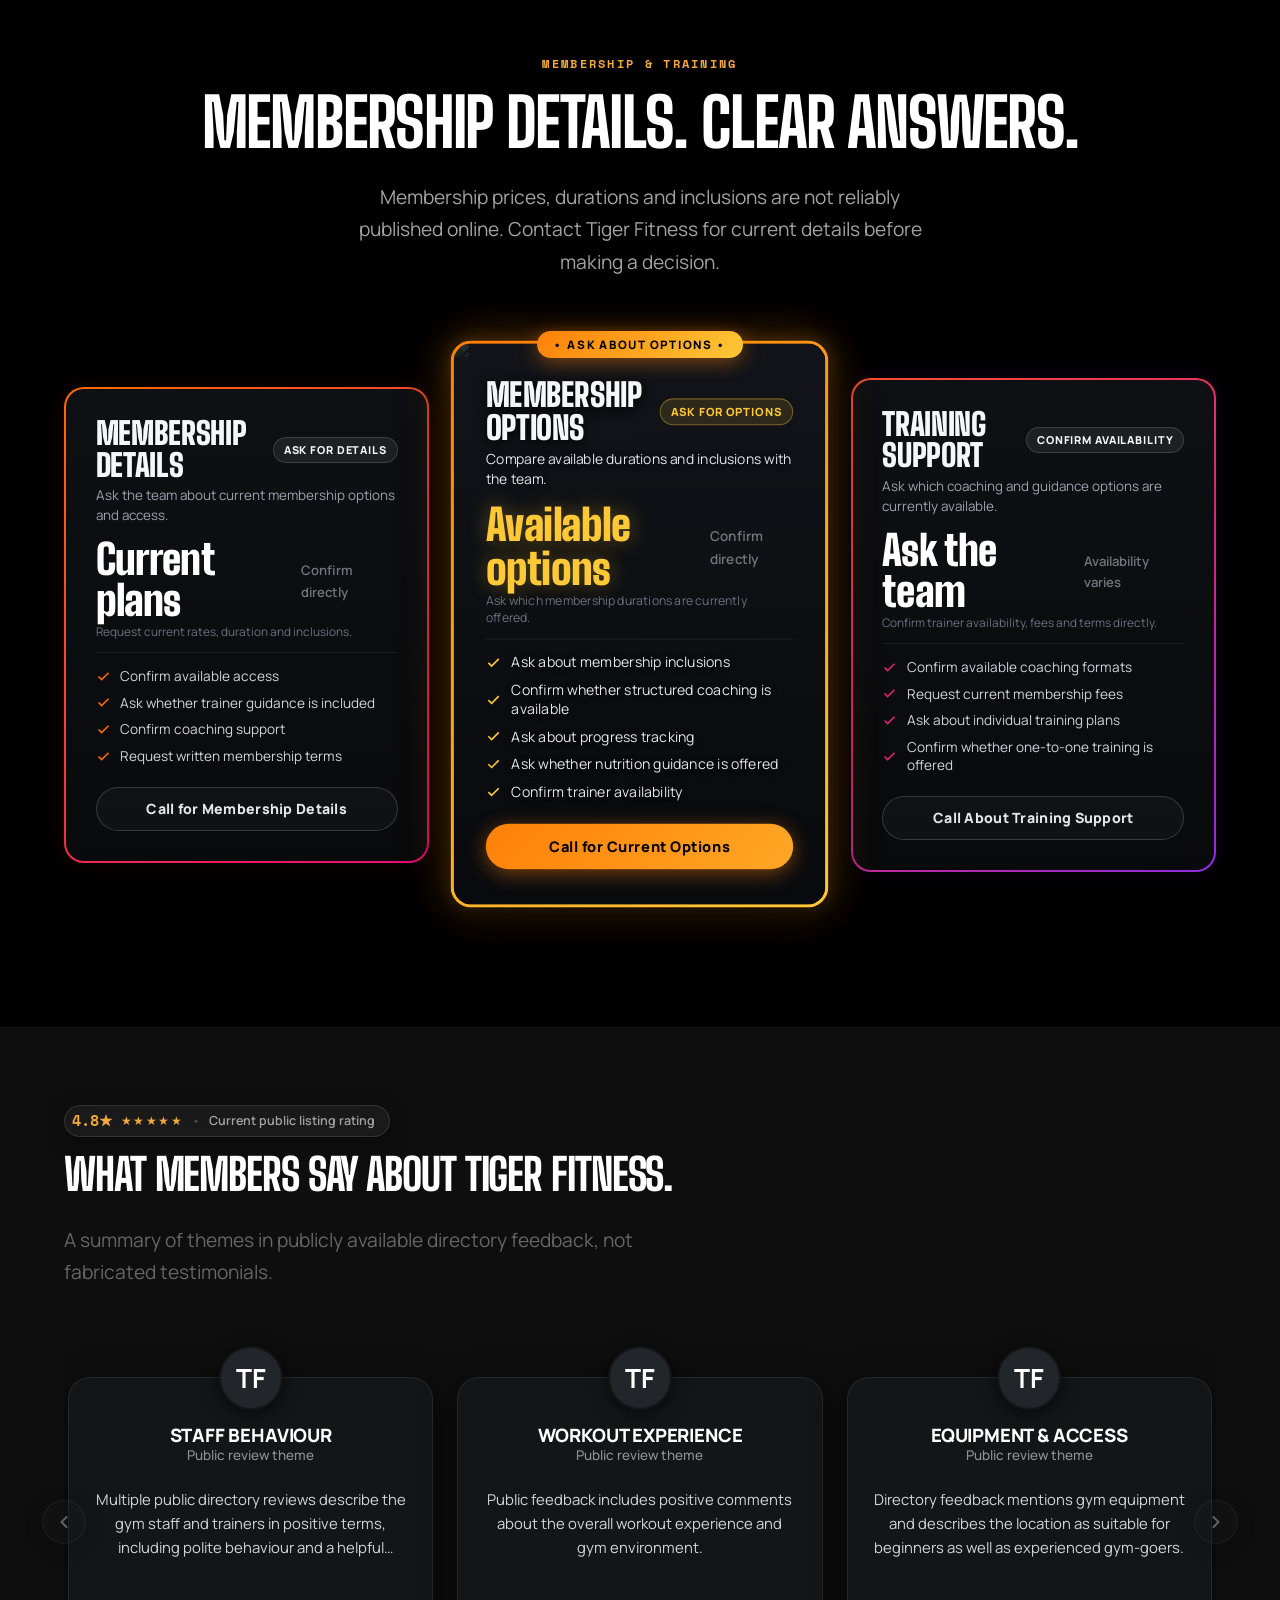
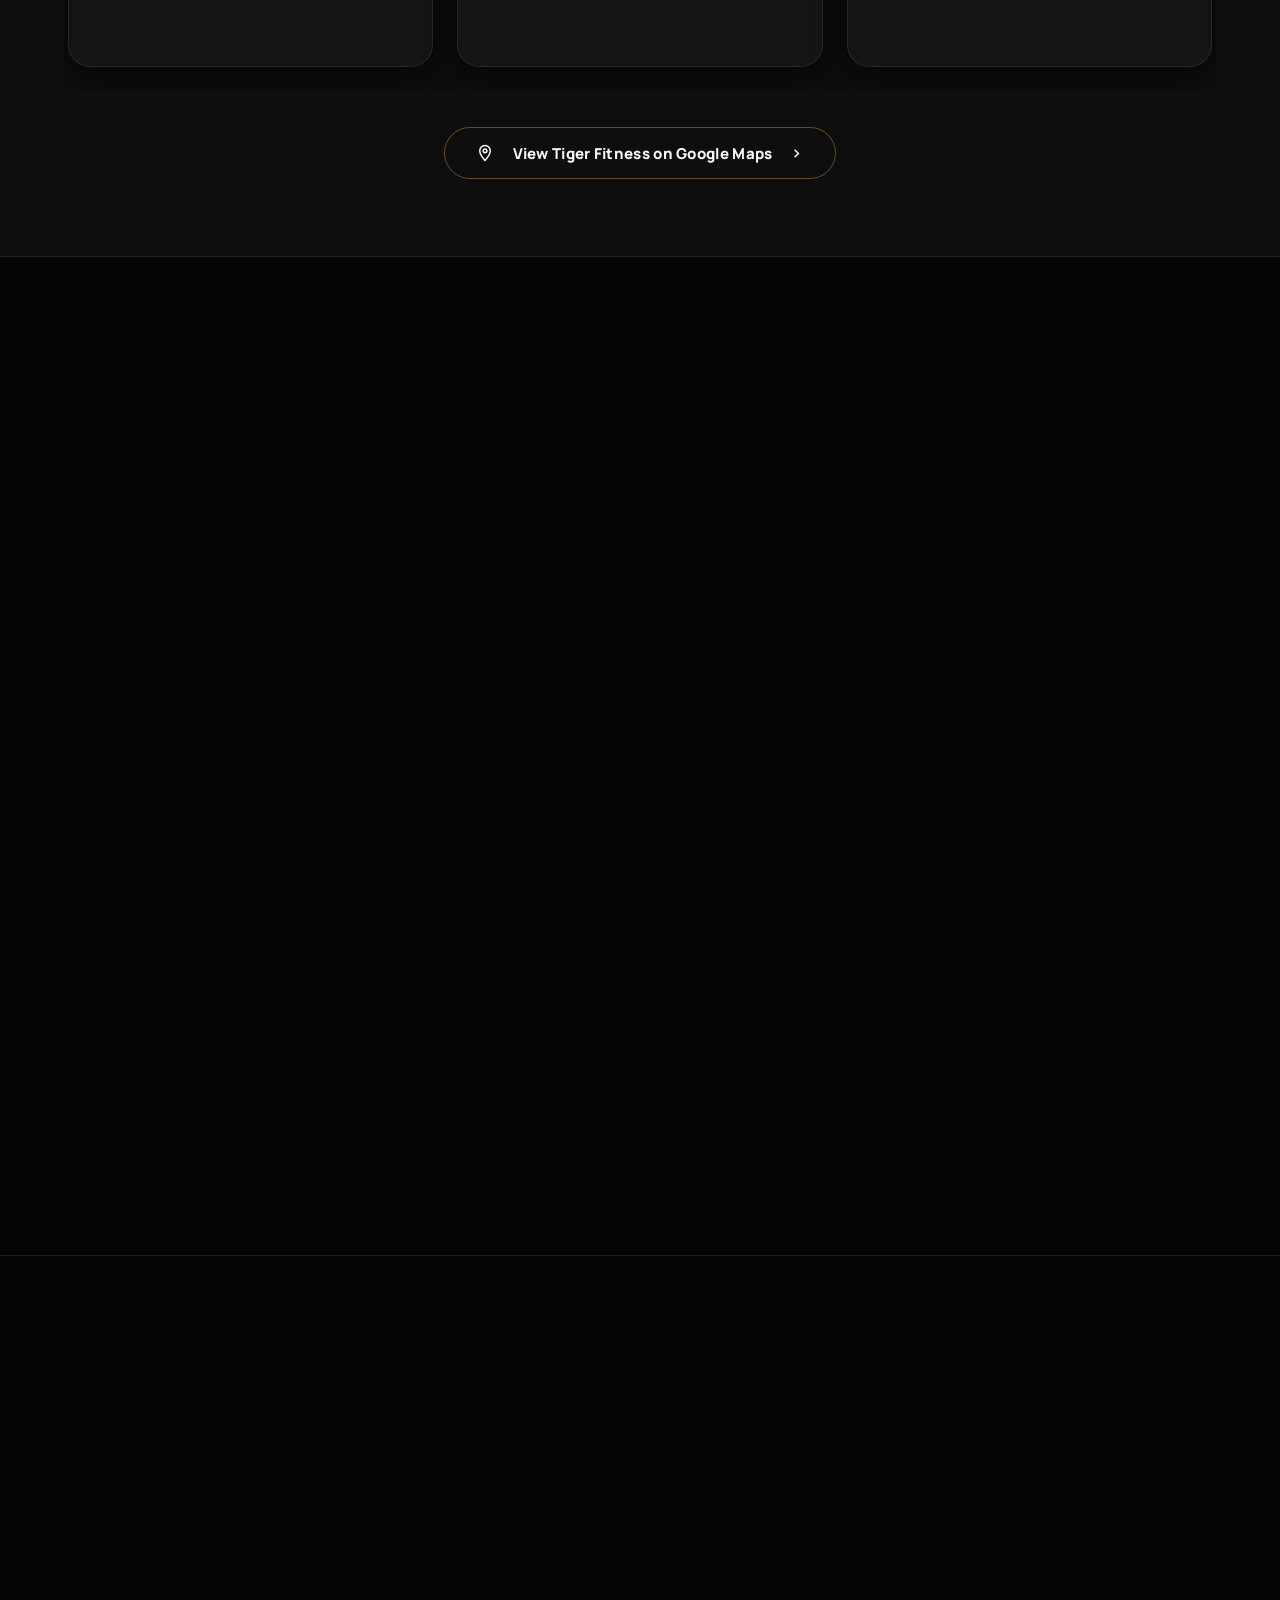
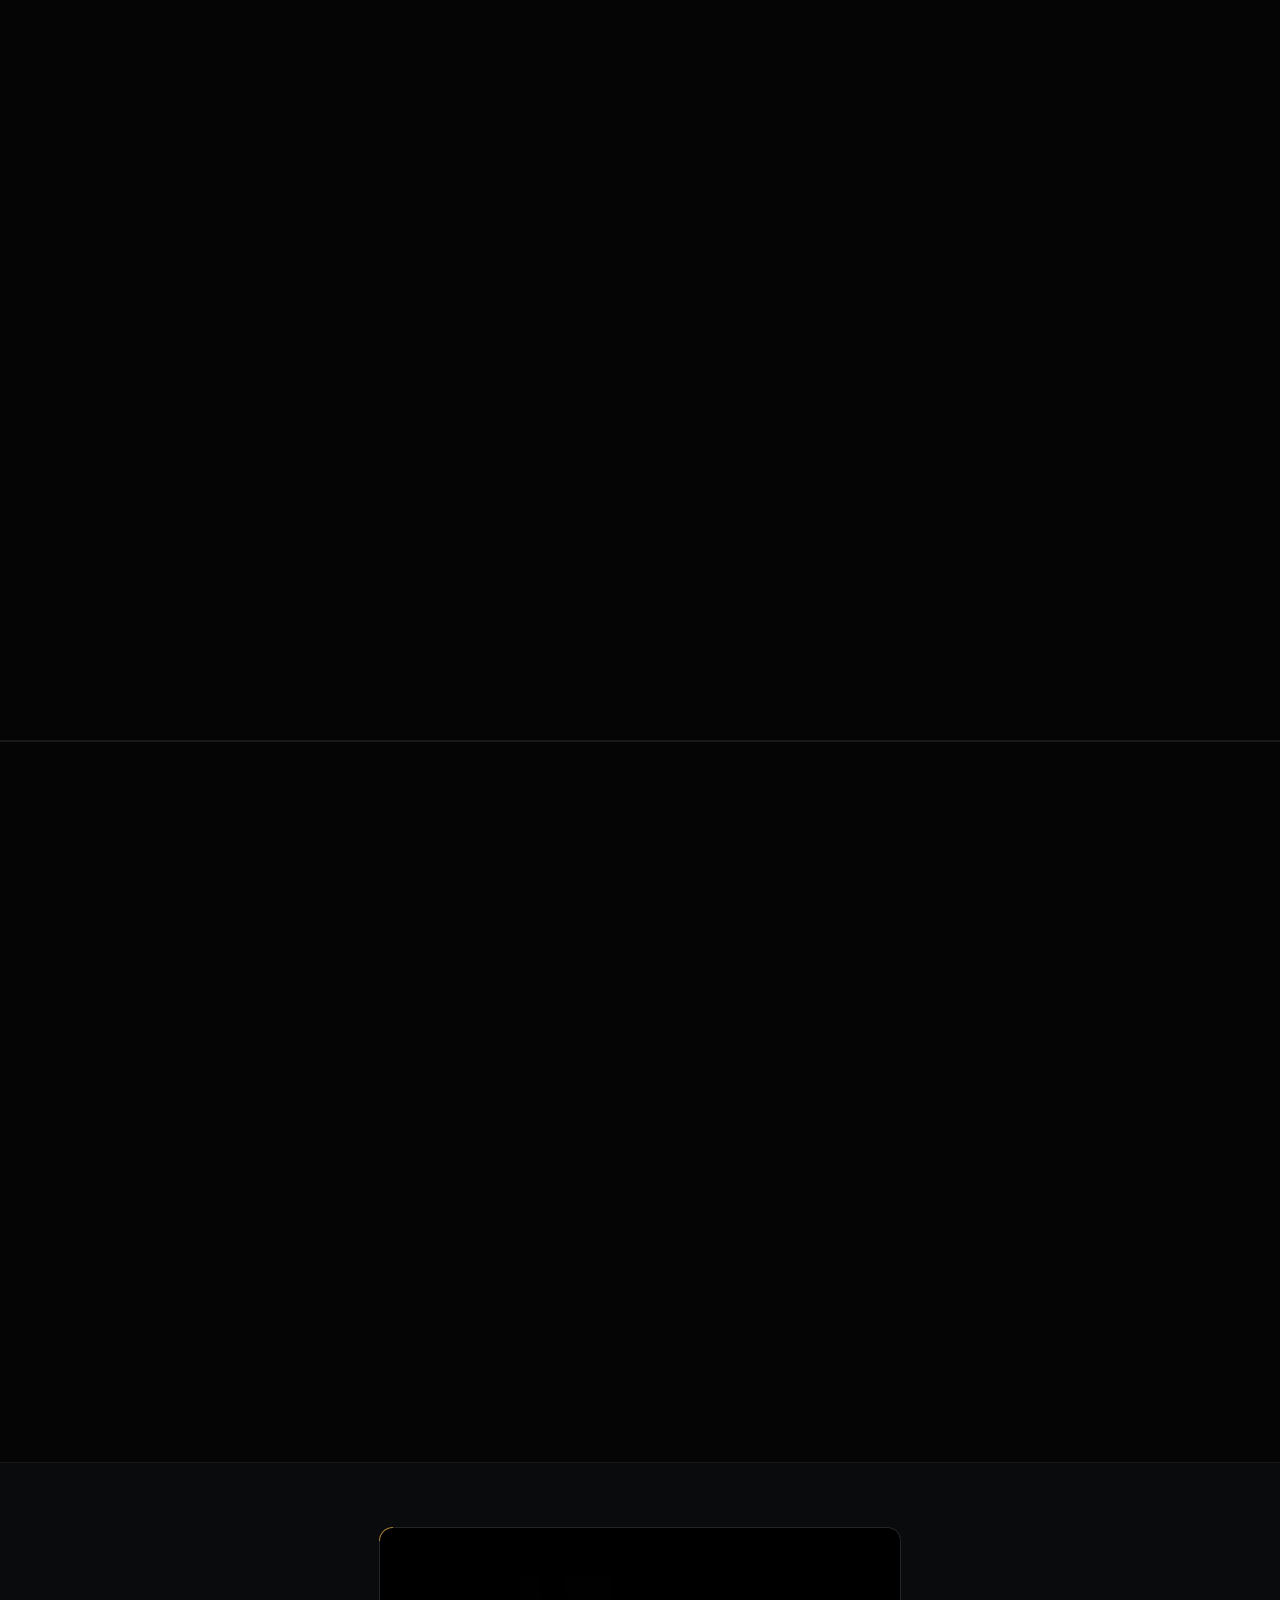
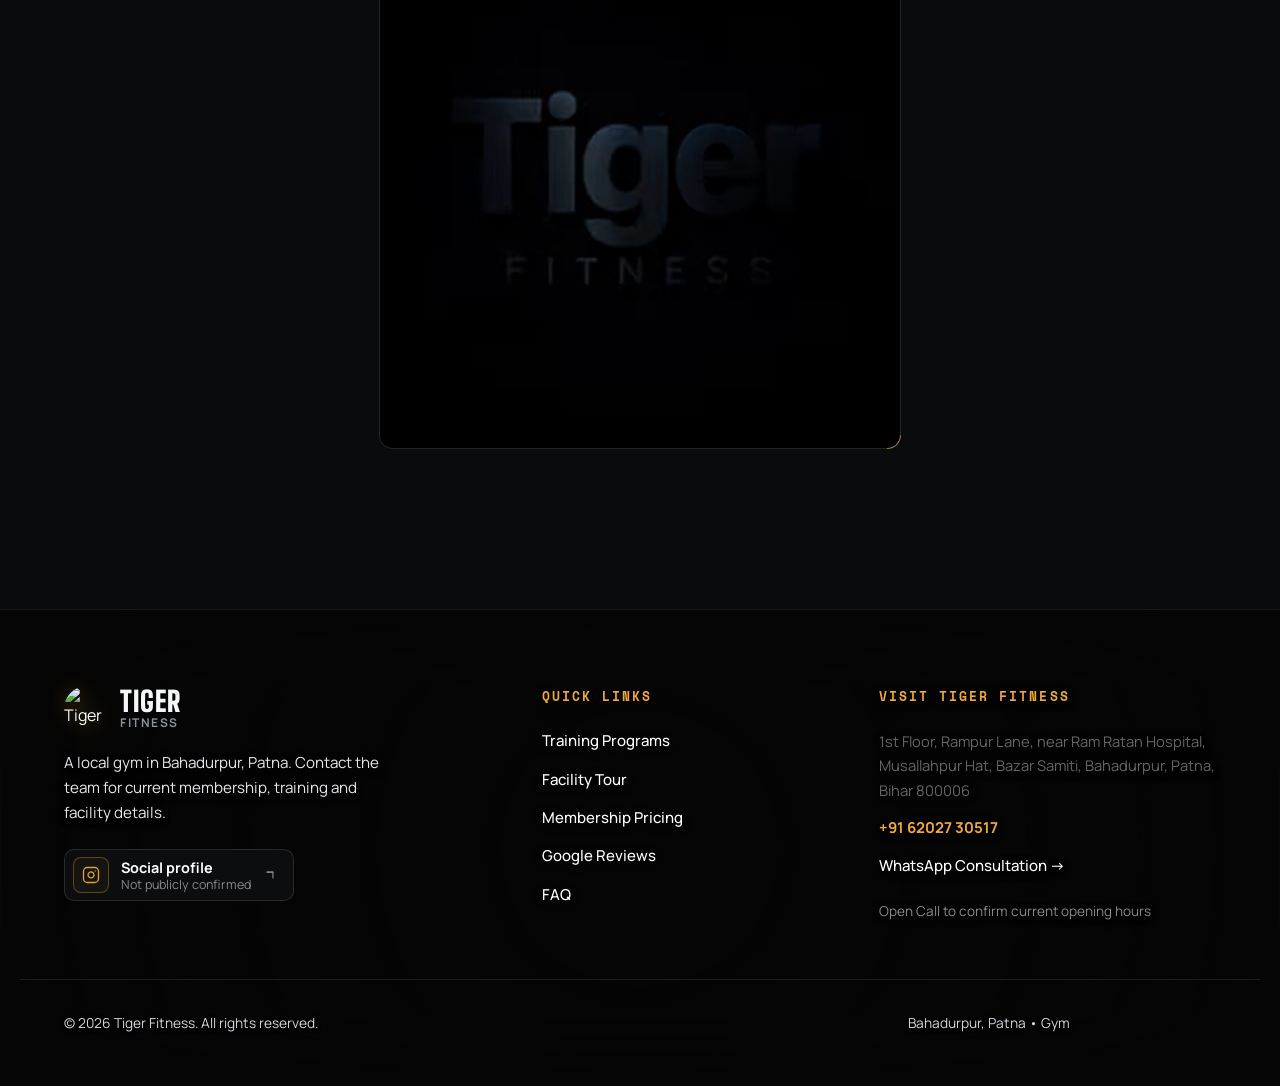
==== commit 07e6e6b7: "Add files via upload" ====
--- a/index.html
+++ b/index.html
@@ -2361,7 +2361,7 @@
   --features-h: clamp(440px, 58vh, 538px);
   --features-media-ratio: 1 / 1;
   --features-media-w: clamp(220px, 72vw, 320px);
-  --features-media-fit: cover;
+  --features-media-fit: contain;
 }
 
 .features-section {
@@ -2430,8 +2430,6 @@
     max-height: 538px;
   }
 }
-
-
 
 /* 6. MEMBERSHIP PRICING SECTION (#050505 High Contrast SaaS Cards) ----- */
 /* 6. MEMBERSHIP PRICING SECTION (Pitch Black #000000 Background) ----- */
@@ -3296,8 +3294,6 @@
     text-align: center;
   }
 }
-
-
 
 /* 8. FAQ ACCORDION SECTION — "Common Questions" (Stationary Fixed Background Layer) ---- */
 #faq {
@@ -4131,8 +4127,6 @@
    ===================================================================== */
 @media (max-width: 767px) {
 
-
-
   /* 3. FAQ SECTION (Solves Screenshot 3: Compact Buttons & 60FPS Lag-Free) */
   #faq {
     padding-block: clamp(2.5rem, 8vw, 3.5rem);
@@ -4203,6 +4197,31 @@
 .logo-tag { letter-spacing: .12em; }
 
 .footer-bg img.footer-bg-img { object-fit: cover; }
+.features-section { padding-bottom: calc(clamp(2.5rem, 5vw, 4rem) + 96px); }
+.concept-section {
+  background-color: #0A0B0C;
+  padding-block: clamp(2.5rem, 5vw, 4rem);
+}
+.concept-figure {
+  max-width: min(520px, 100%);
+  margin: 0 auto;
+}
+.concept-figure img {
+  display: block;
+  width: 100%;
+  height: auto;
+  aspect-ratio: 1 / 1;
+  object-fit: cover;
+  border-radius: 14px;
+  border: 1px solid rgba(255, 255, 255, 0.08);
+}
+.concept-figure figcaption {
+  margin-top: 0.75rem;
+  text-align: center;
+  font-size: 0.8rem;
+  line-height: 1.5;
+  color: rgba(255, 255, 255, 0.55);
+}
 </style>
 </head>
 <body>
@@ -4297,7 +4316,6 @@
   </div>
 </div>
 
-
 <!-- IMPLEMENTATION STATUS: Tiger Fitness business content adapted from public listings.
      Replace these images in assets/ with the owner's photos, keeping the same file names
      with owner-approved Tiger Fitness photos, videos and official logo before publishing.
@@ -4764,30 +4782,14 @@
     </div>
   </section>
 
-  <!-- ===================================================================
-       5. FEATURES MEDIA (logo reveal video)
-       Files: assets/tiger-features.webm (played by most browsers),
-       assets/tiger-features.mp4 (backup for older iPhones and Safari),
-       assets/tiger-features-poster-640.webp (still shown before playback
-       and for reduced motion / Data Saver). Loads and plays only near the
-       viewport (see "Features media loader" in the script).
-       Ratio/size: :root --features-media-* vars.
-       =================================================================== -->
-  <section class="features-section" id="features" aria-label="Tiger Fitness logo animation">
+  <!-- Concept artwork (AI-generated). Labelled on the page; replace with owner-approved photos under the same file name when available. -->
+  <section class="concept-section" aria-label="Concept artwork">
     <div class="wrap">
-      <figure class="features-media reveal" aria-label="Tiger Fitness logo animation">
-        <div class="features-media-frame">
-          <video id="featuresMedia"
-                 class="features-media-img"
-                 poster="assets/tiger-features-poster-640.webp"
-                 width="720" height="720"
-                 muted loop playsinline preload="none"
-                 aria-label="Tiger Fitness logo animation">
-            <source src="assets/tiger-features.webm" type="video/webm">
-            <source src="assets/tiger-features.mp4" type="video/mp4">
-            <img src="assets/tiger-features-poster-640.webp" alt="Tiger Fitness logo">
-          </video>
-        </div>
+      <figure class="concept-figure">
+        <img src="assets/tiger-programs-concept.webp"
+             alt="Concept artwork of an athlete training with a dumbbell in a dark gym"
+             width="800" height="800" loading="lazy" decoding="async">
+        <figcaption>Concept artwork. Not a photo of Tiger Fitness members or trainers.</figcaption>
       </figure>
     </div>
   </section>
@@ -5190,7 +5192,35 @@
 <!-- =====================================================================
      SITE FOOTER
      ===================================================================== -->
-<footer class="site-footer">
+  <!-- ===================================================================
+       5. FEATURES MEDIA (logo reveal video)
+       Files: assets/tiger-features.webm (played by most browsers),
+       assets/tiger-features.mp4 (backup for older iPhones and Safari),
+       assets/tiger-features-poster-640.webp (still shown before playback
+       and for reduced motion / Data Saver). Loads and plays only near the
+       viewport (see "Features media loader" in the script).
+       Ratio/size: :root --features-media-* vars.
+       =================================================================== -->
+  <section class="features-section" id="features" aria-label="Tiger Fitness logo animation">
+    <div class="wrap">
+      <figure class="features-media reveal" aria-label="Tiger Fitness logo animation">
+        <div class="features-media-frame">
+          <video id="featuresMedia"
+                 class="features-media-img"
+                 poster="assets/tiger-features-poster-640.webp"
+                 width="720" height="720"
+                 muted loop playsinline preload="none"
+                 aria-label="Tiger Fitness logo animation">
+            <source src="assets/tiger-features.webm" type="video/webm">
+            <source src="assets/tiger-features.mp4" type="video/mp4">
+            <img src="assets/tiger-features-poster-640.webp" alt="Tiger Fitness logo">
+          </video>
+        </div>
+      </figure>
+    </div>
+  </section>
+
+  <footer class="site-footer">
   <div class="footer-bg" aria-hidden="true">
     <video class="footer-bg-video"
            loop
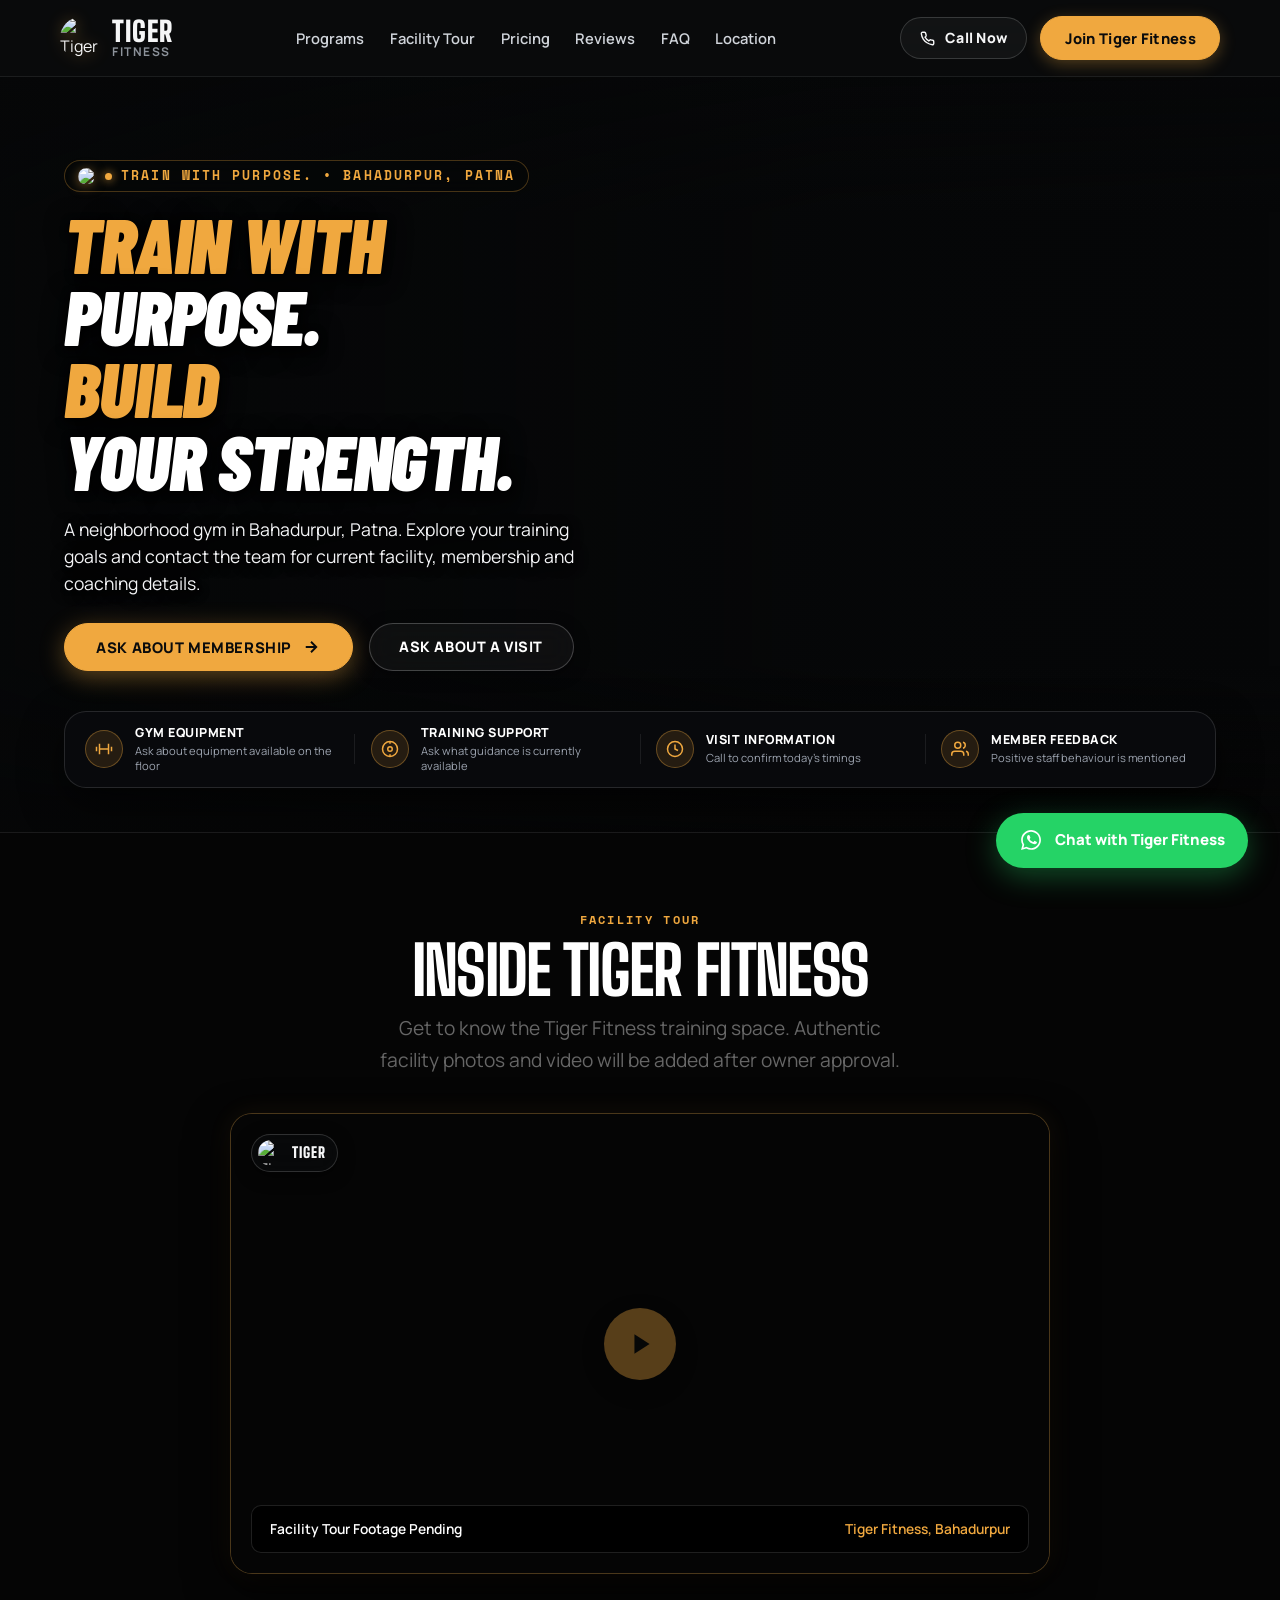
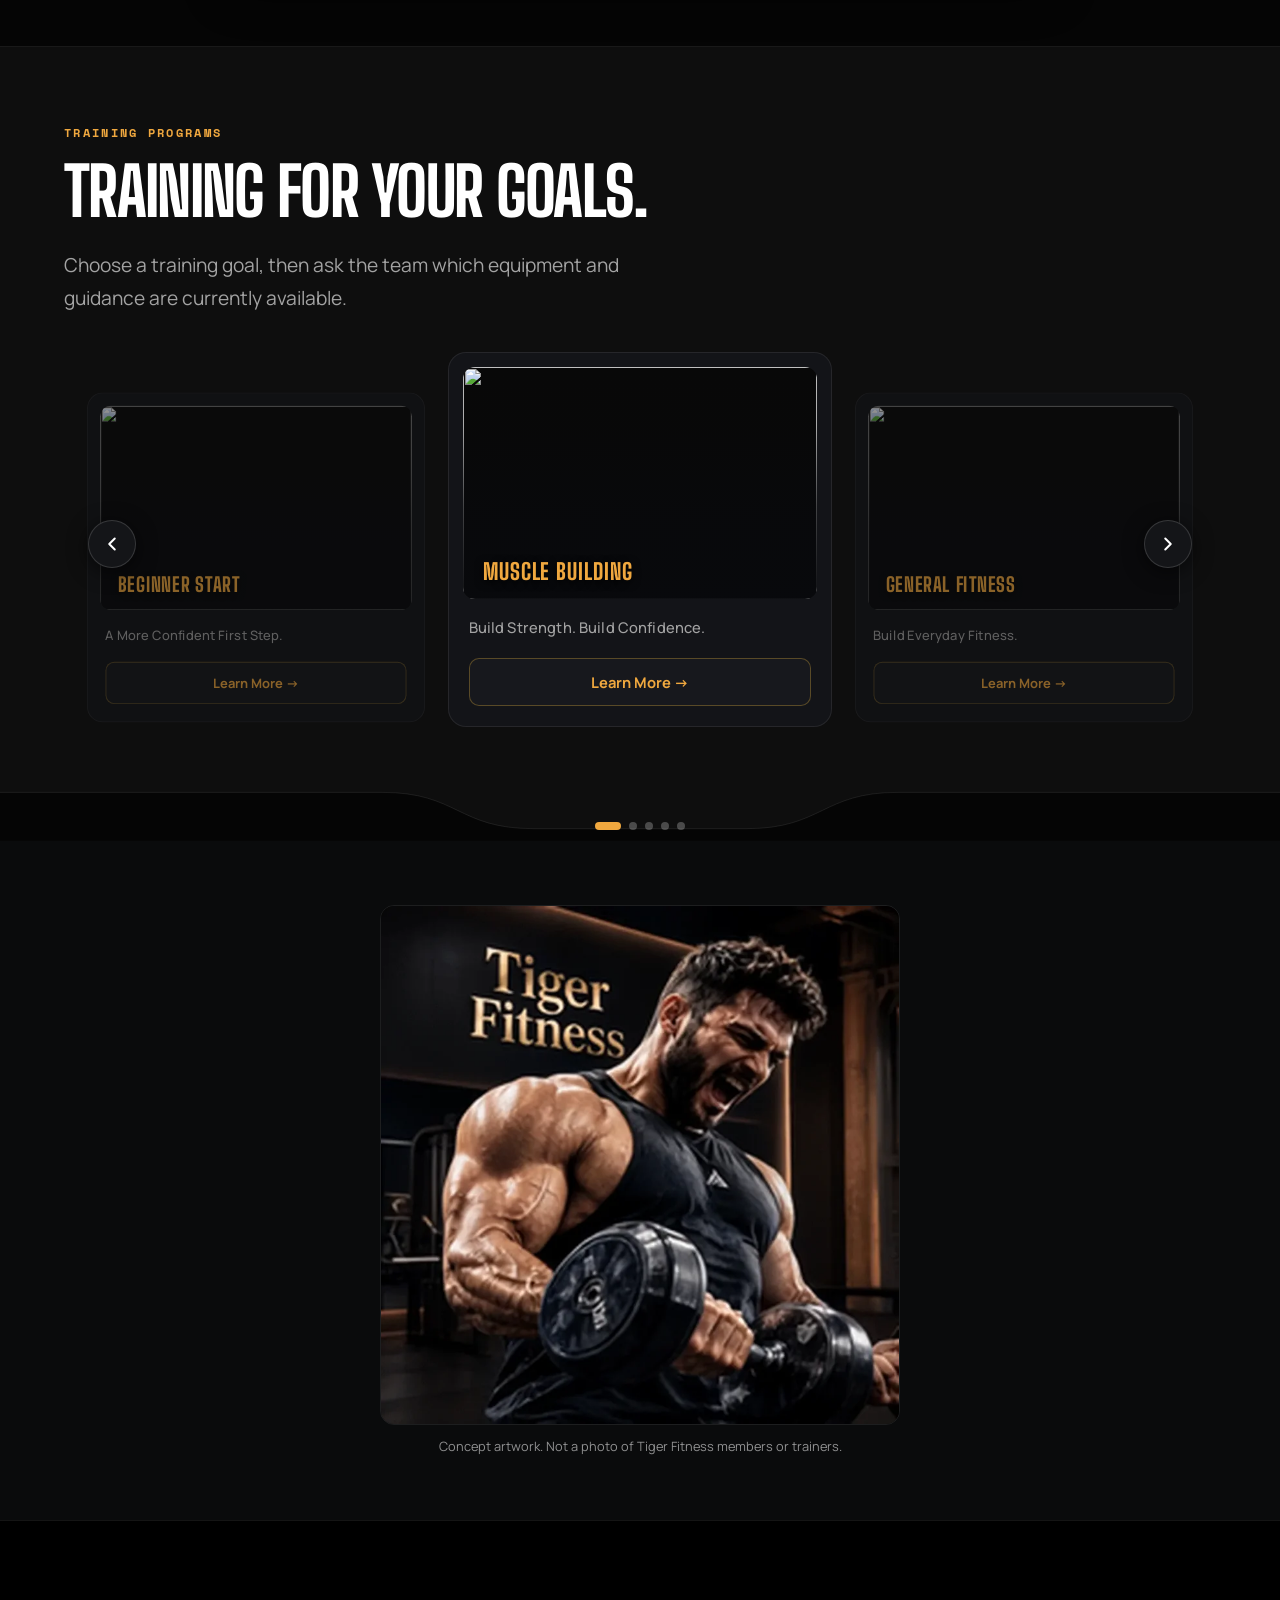
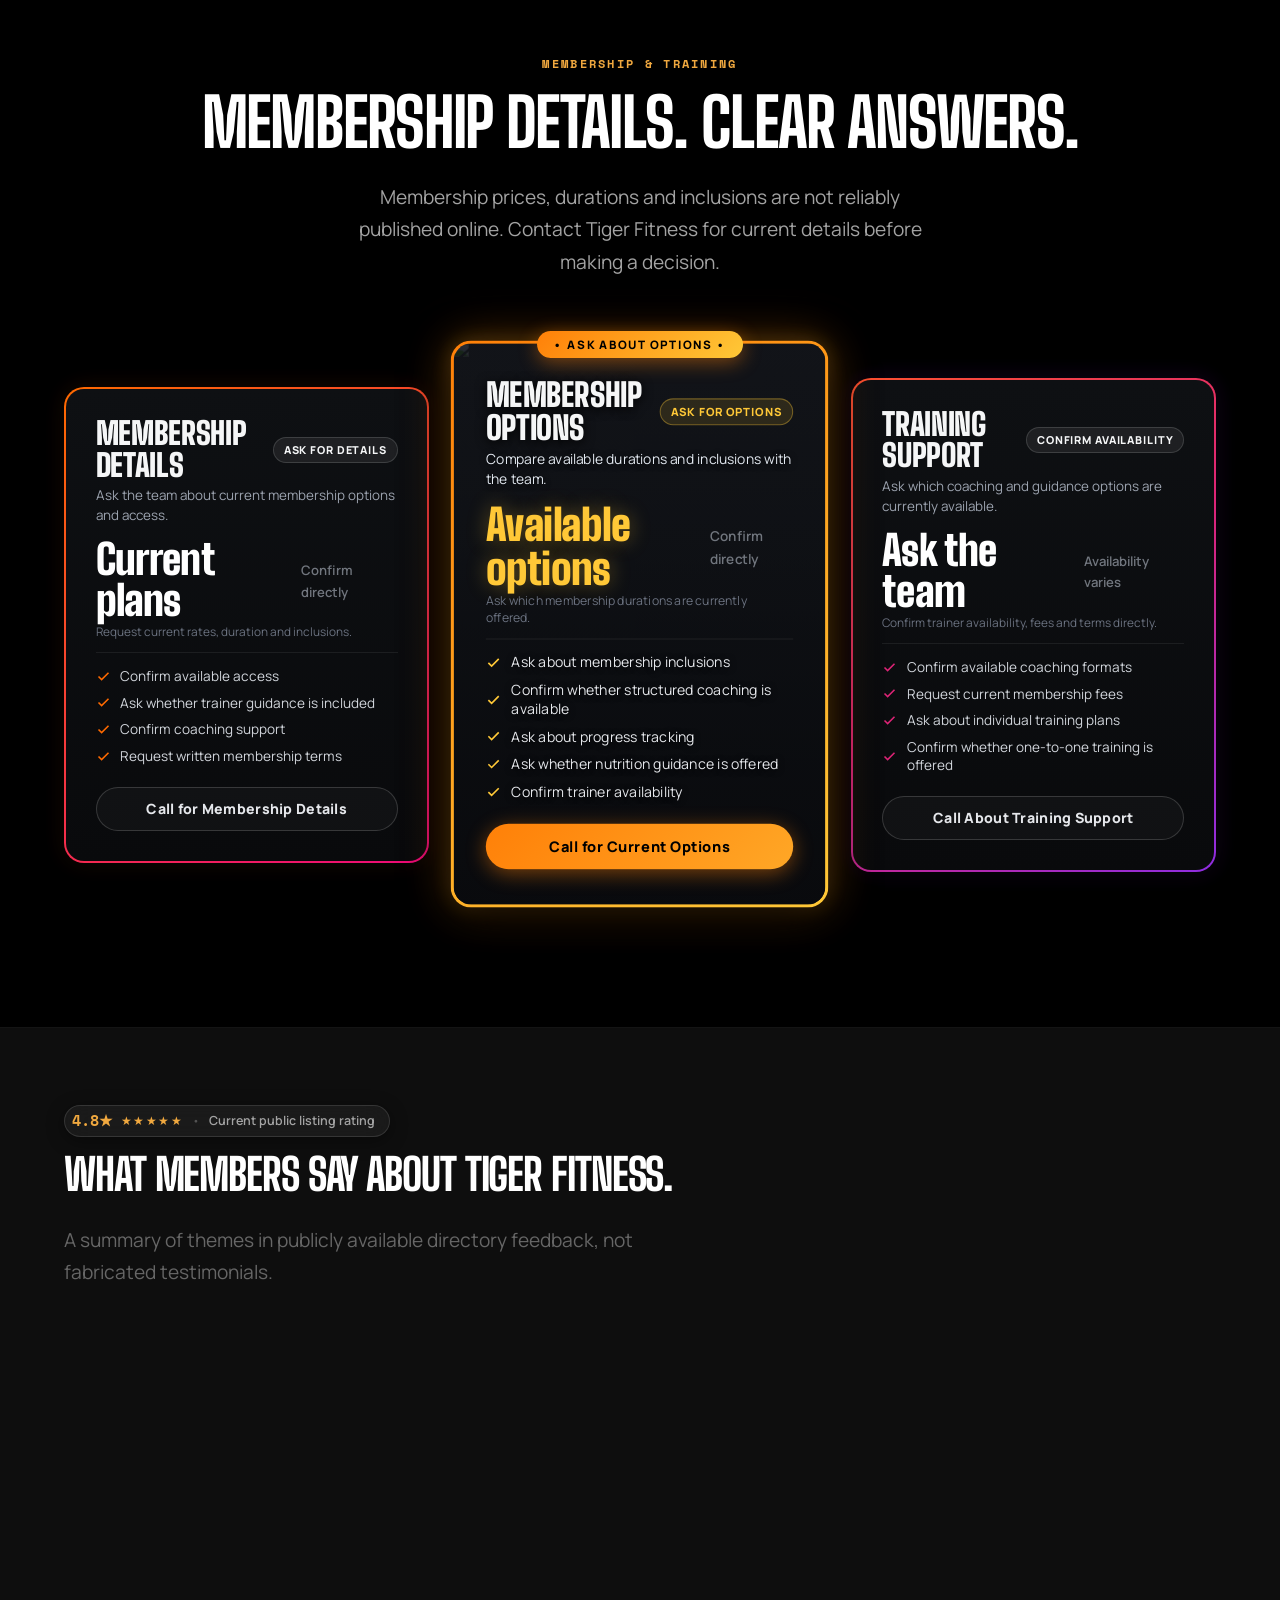
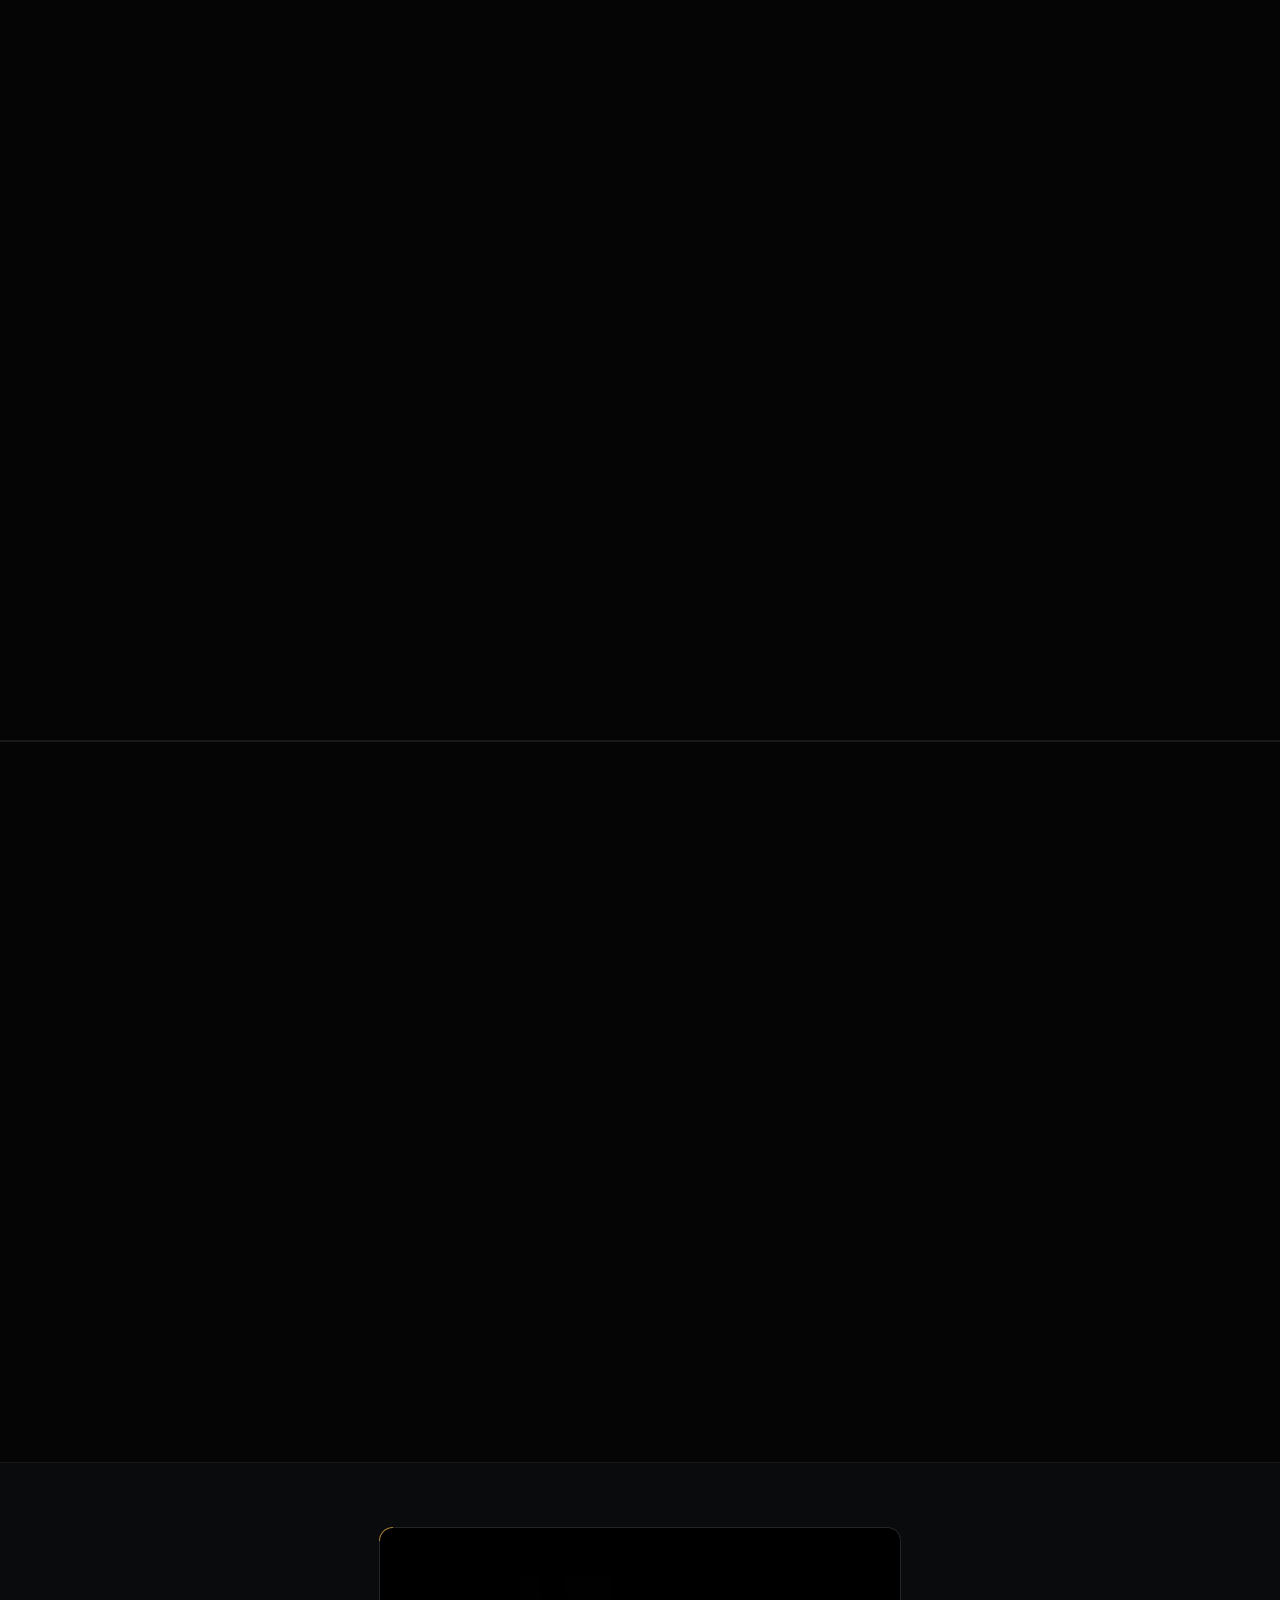
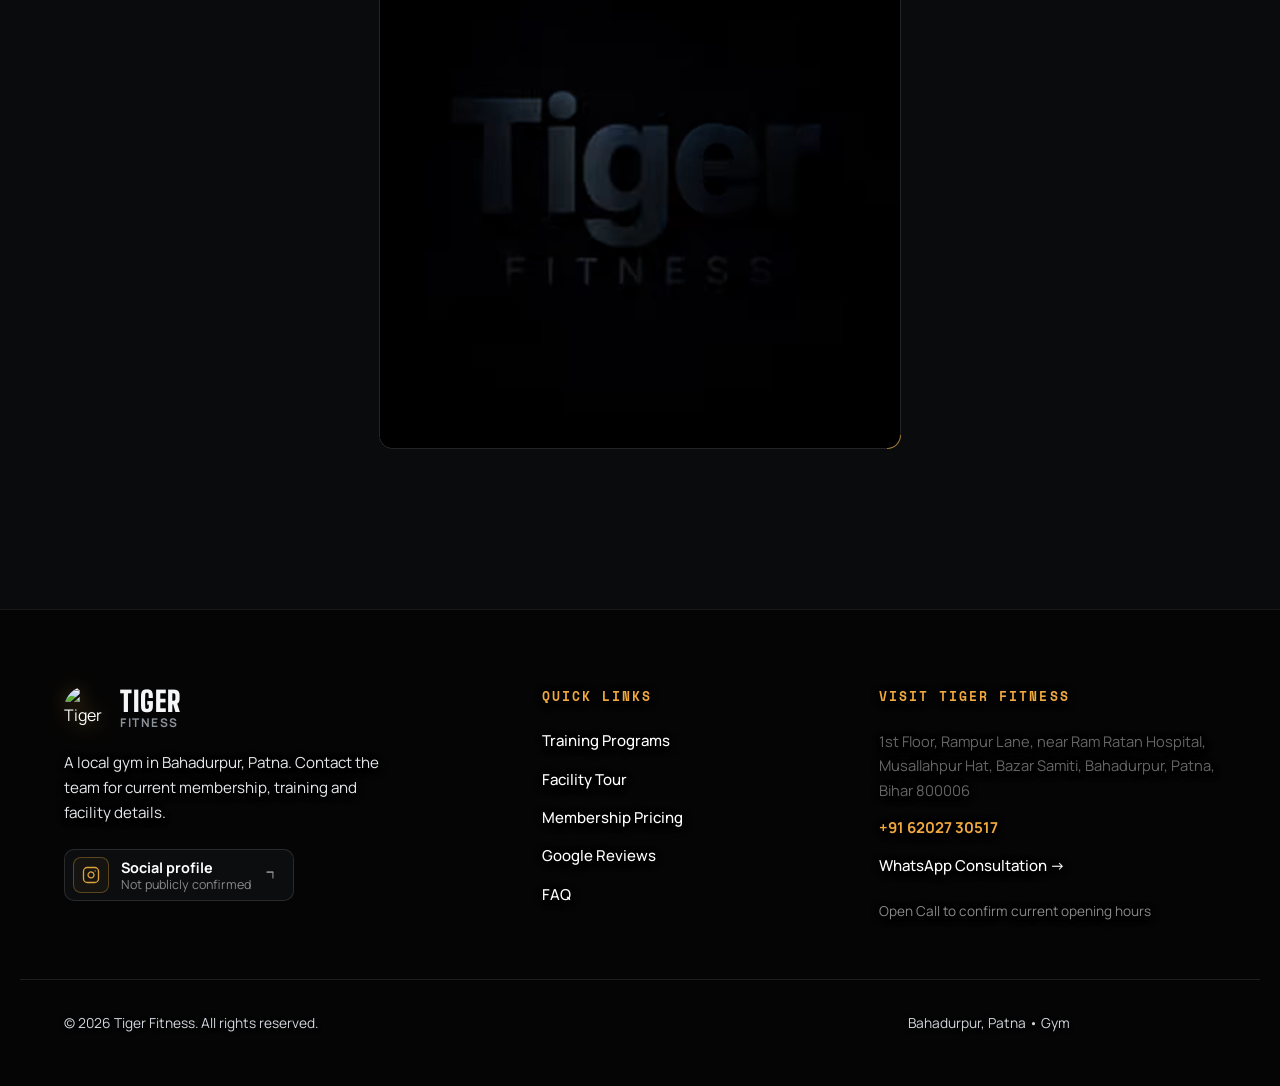
==== commit 759d8865: "Add files via upload" ====
--- a/index.html
+++ b/index.html
@@ -3872,27 +3872,6 @@
   }
 }
 
-/* ==========================================================================
-   FOOTER BACKGROUND CONFIGURATION (ADJUST HERE)
-   Easily tune the background image opacity, saturation, and positioning.
-   ========================================================================== */
-.site-footer {
-  --footer-bg-opacity: 0.82;
-  --footer-bg-saturate: 1.10;
-  --footer-bg-brightness: 1.05;
-  --footer-scrim-radial: 0.55;
-}
-@media (max-width: 768px) {
-  .site-footer {
-    /* Mobile view: full-frame 3D logo with high-contrast text overlay */
-    --footer-bg-opacity: 0.88;
-    --footer-bg-saturate: 1.15;
-    --footer-bg-brightness: 1.08;
-    --footer-scrim-radial: 0.50;
-  }
-}
-/* ========================================================================== */
-
 /* SITE FOOTER (#050505) ------------------------------------------------ */
 .site-footer {
   position: relative;
@@ -3982,62 +3961,6 @@
     align-items: center;
     padding-right: clamp(0px, 16vw, 190px);
   }
-}
-
-/* Atmospheric Footer Background Video & Image Layer */
-.footer-bg {
-  position: absolute;
-  inset: 0;
-  z-index: 0;
-  pointer-events: none;
-  user-select: none;
-  overflow: hidden;
-  display: flex;
-  align-items: center;
-  justify-content: center;
-}
-.footer-bg-video,
-.footer-bg img {
-  position: absolute;
-  inset: 0;
-  width: 100%;
-  height: 100%;
-  object-fit: contain;
-  object-position: center center;
-  opacity: var(--footer-bg-opacity, 0.82);
-  filter: saturate(var(--footer-bg-saturate, 1.10)) brightness(var(--footer-bg-brightness, 1.05));
-  display: block;
-  transform: translate3d(0, 0, 0);
-  -webkit-transform: translate3d(0, 0, 0);
-  will-change: transform;
-  backface-visibility: hidden;
-}
-/* Primary Scrim: Seamless top & bottom blending into #050505 while keeping center transparent */
-.footer-bg::before {
-  content: "";
-  position: absolute;
-  inset: 0;
-  z-index: 1;
-  background: linear-gradient(
-    to bottom,
-    #050505 0%,
-    transparent 16%,
-    transparent 84%,
-    #050505 100%
-  );
-}
-/* Secondary Scrim: Subtle radial vignette protecting perimeter while keeping 3D center vivid */
-.footer-bg::after {
-  content: "";
-  position: absolute;
-  inset: 0;
-  z-index: 2;
-  background: radial-gradient(
-    circle at center,
-    transparent 20%,
-    rgba(5, 5, 5, var(--footer-scrim-radial, 0.55)) 70%,
-    #050505 95%
-  );
 }
 
 /* Footer Social profile Button */
@@ -4196,7 +4119,6 @@
 .video-play-btn[disabled] { opacity: .35; cursor: not-allowed; pointer-events: none; }
 .logo-tag { letter-spacing: .12em; }
 
-.footer-bg img.footer-bg-img { object-fit: cover; }
 .features-section { padding-bottom: calc(clamp(2.5rem, 5vw, 4rem) + 96px); }
 .concept-section {
   background-color: #0A0B0C;
@@ -5221,16 +5143,6 @@
   </section>
 
   <footer class="site-footer">
-  <div class="footer-bg" aria-hidden="true">
-    <video class="footer-bg-video"
-           loop
-           muted
-           playsinline
-           preload="none"
-           aria-hidden="true">
-    </video>
-    <img class="footer-bg-img" src="assets/tiger-footer-bg.webp" alt="" loading="lazy" decoding="async" width="1920" height="700">
-  </div>
 
   <div class="wrap footer-grid">
     <div class="footer-brand">
@@ -5317,74 +5229,6 @@
   var yearEl = document.getElementById("year");
   if (yearEl) {
     yearEl.textContent = new Date().getFullYear();
-  }
-
-  /* 1.1 Footer Background Video Controller (IntersectionObserver Performance Engine) */
-  function initFooterBackgroundVideo() {
-    var footer = document.querySelector(".site-footer");
-    var video = footer ? footer.querySelector(".footer-bg-video") : null;
-    if (!footer || !video || !video.querySelector("source")) return;
-
-    var isPlaying = false;
-
-    function safePlay() {
-      if (document.hidden) return;
-      if (video.getAttribute("preload") !== "auto") {
-        video.setAttribute("preload", "auto");
-      }
-      var playPromise = video.play();
-      if (playPromise !== undefined) {
-        playPromise.then(function() {
-          isPlaying = true;
-        }).catch(function() {
-          // Handled safely if low-power mode or autoplay policy delays playback
-          isPlaying = false;
-        });
-      }
-    }
-
-    function safePause() {
-      if (!video.paused) {
-        video.pause();
-      }
-      isPlaying = false;
-    }
-
-    if ("IntersectionObserver" in window) {
-      // 300px rootMargin so playback preloads & starts seamlessly before entering viewport
-      var footerObserver = new IntersectionObserver(function(entries) {
-        entries.forEach(function(entry) {
-          if (entry.isIntersecting) {
-            safePlay();
-          } else {
-            safePause();
-          }
-        });
-      }, {
-        rootMargin: "300px 0px"
-      });
-      footerObserver.observe(footer);
-    } else {
-      video.setAttribute("preload", "auto");
-      safePlay();
-    }
-
-    // Battery & CPU optimization: pause when user leaves or minimizes tab
-    document.addEventListener("visibilitychange", function() {
-      if (document.hidden) {
-        safePause();
-      } else {
-        var rect = footer.getBoundingClientRect();
-        if (rect.top < window.innerHeight + 300 && rect.bottom > -300) {
-          safePlay();
-        }
-      }
-    });
-  }
-  if (window.requestIdleCallback) {
-    requestIdleCallback(initFooterBackgroundVideo);
-  } else {
-    setTimeout(initFooterBackgroundVideo, 200);
   }
 
   /* 2. Sticky Header Class on Scroll */
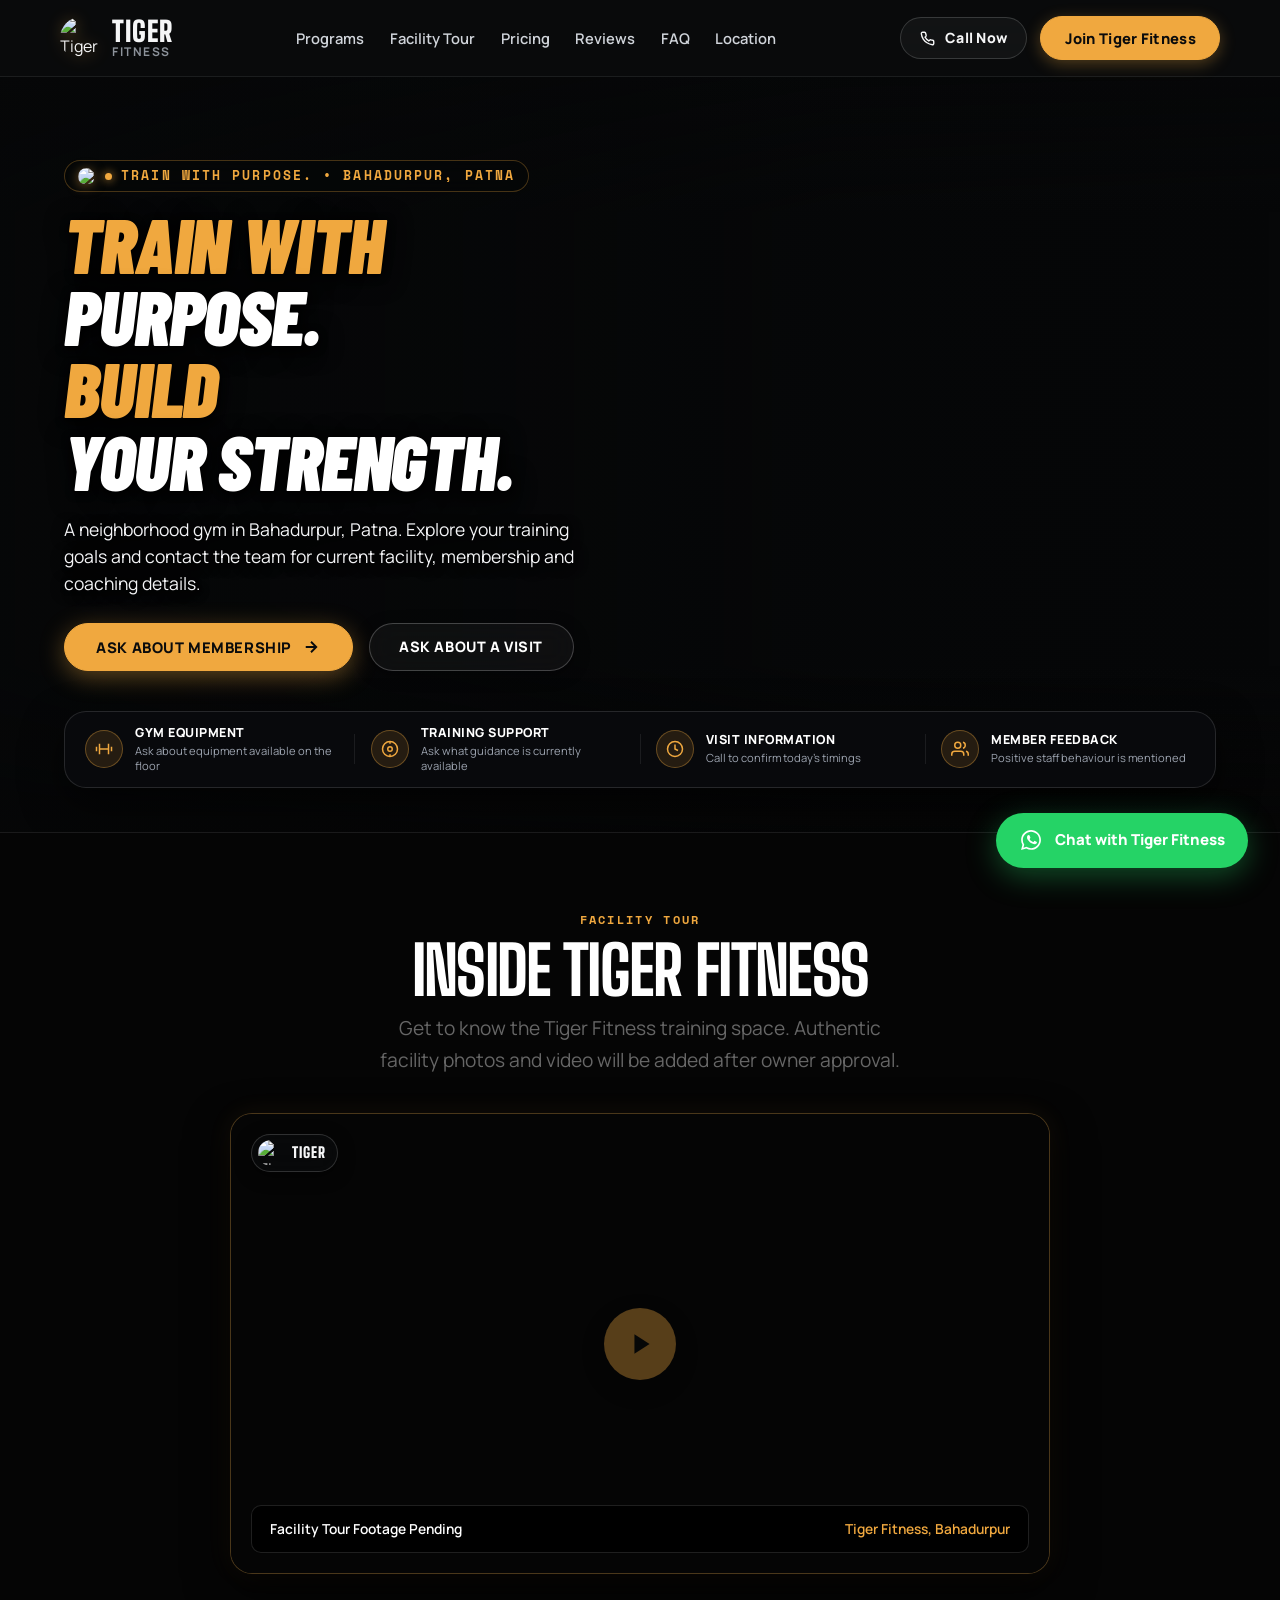
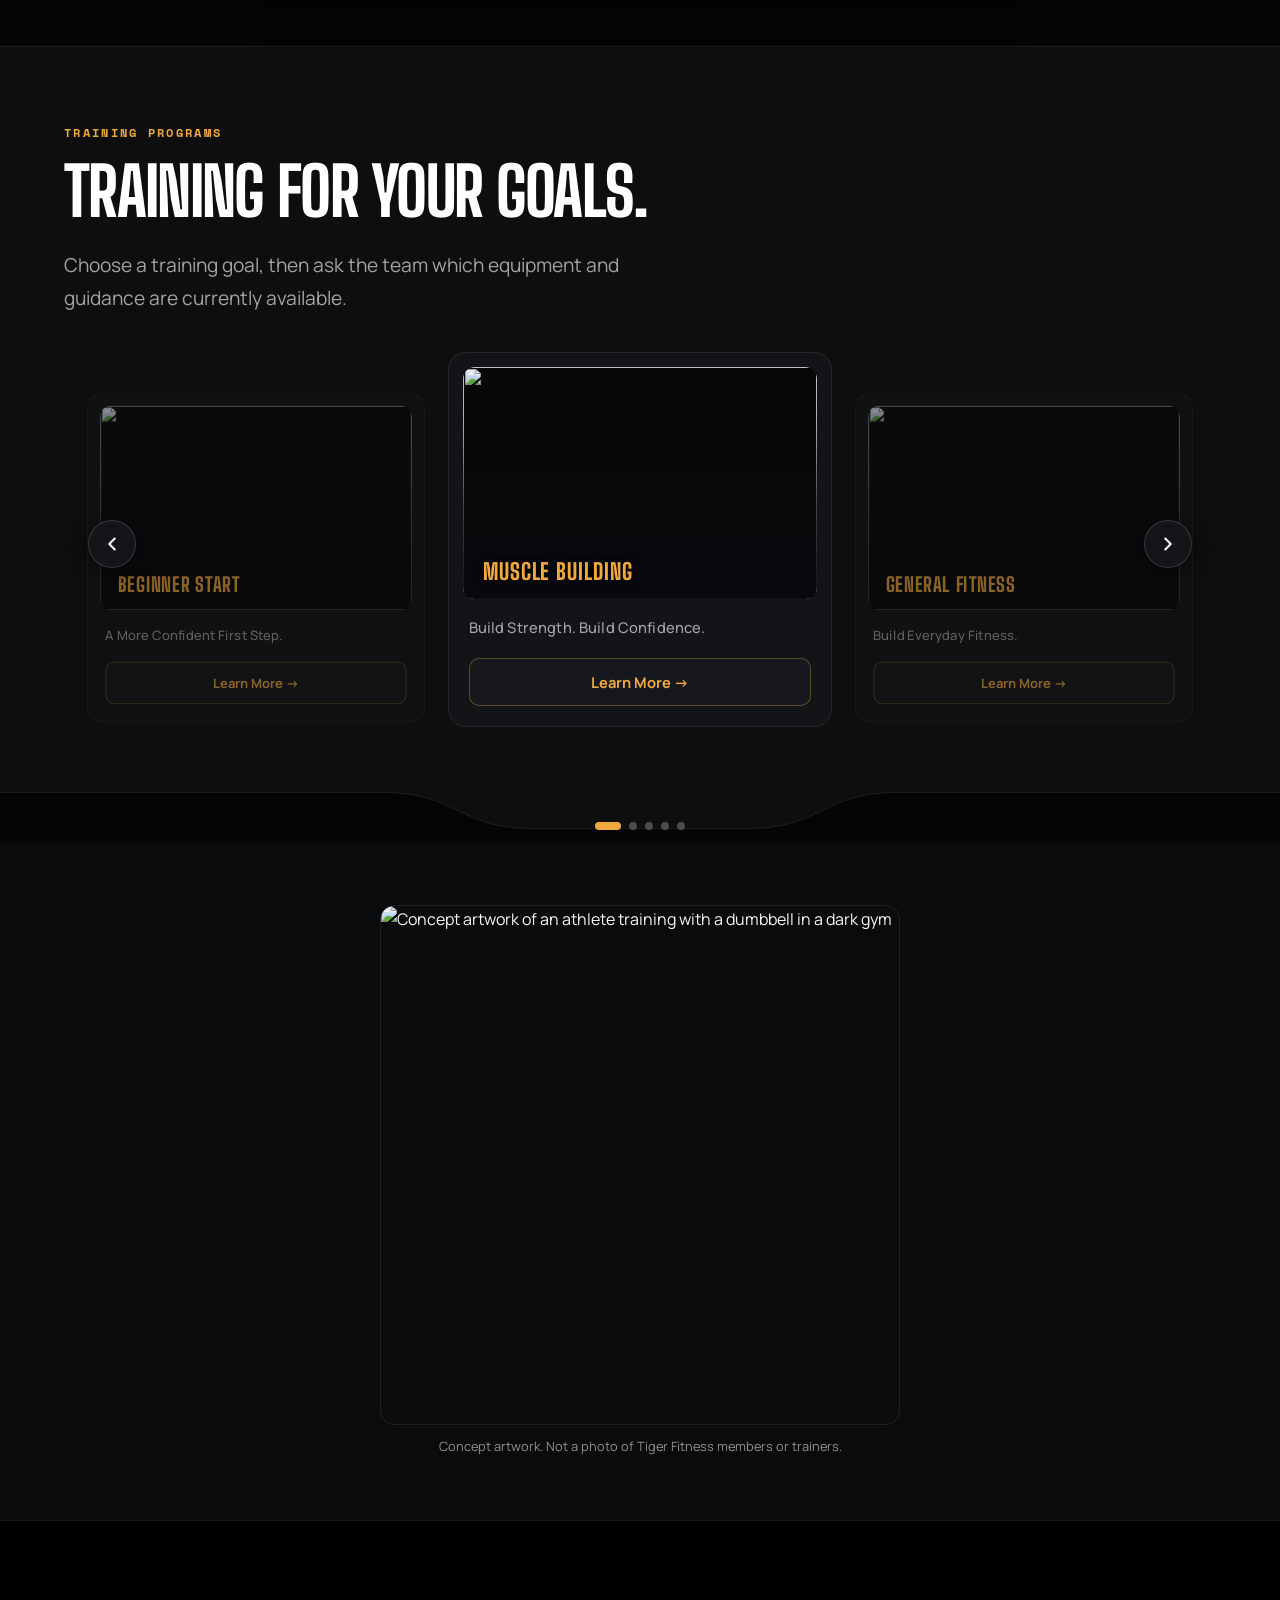
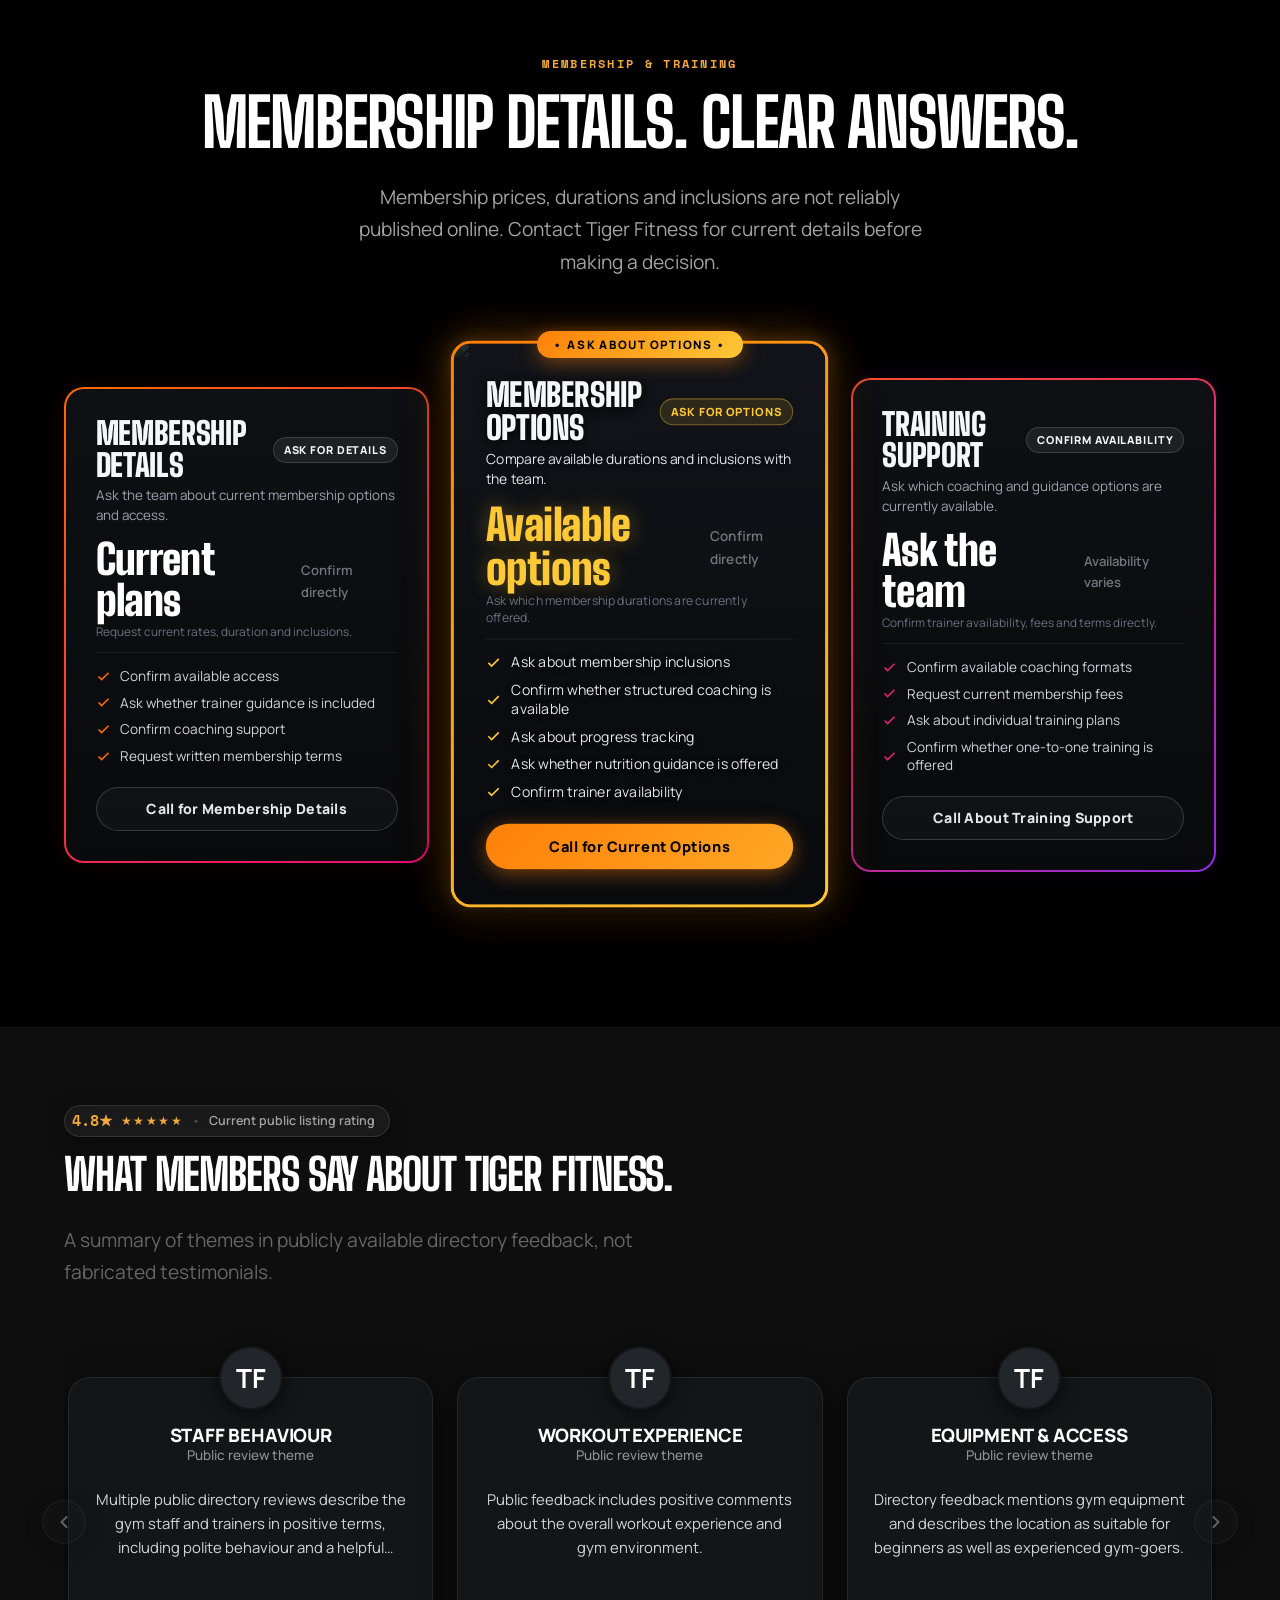
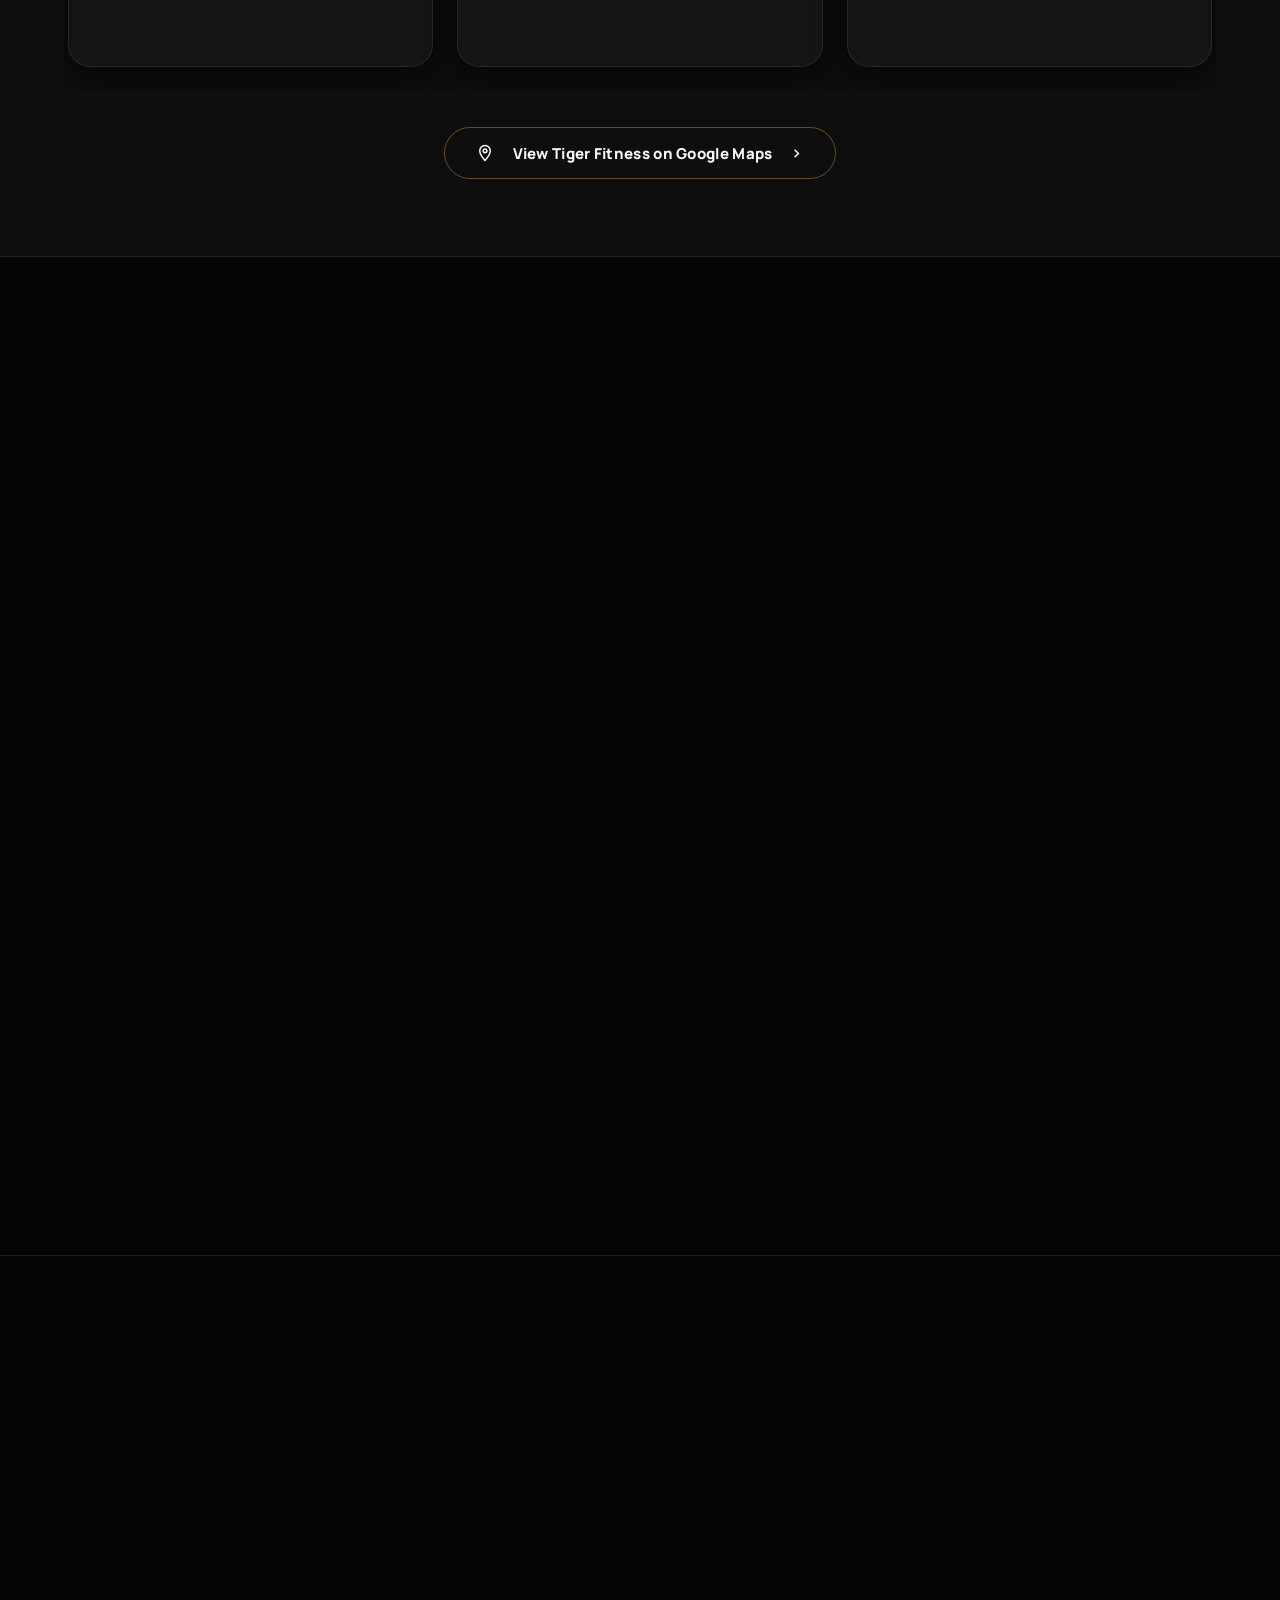
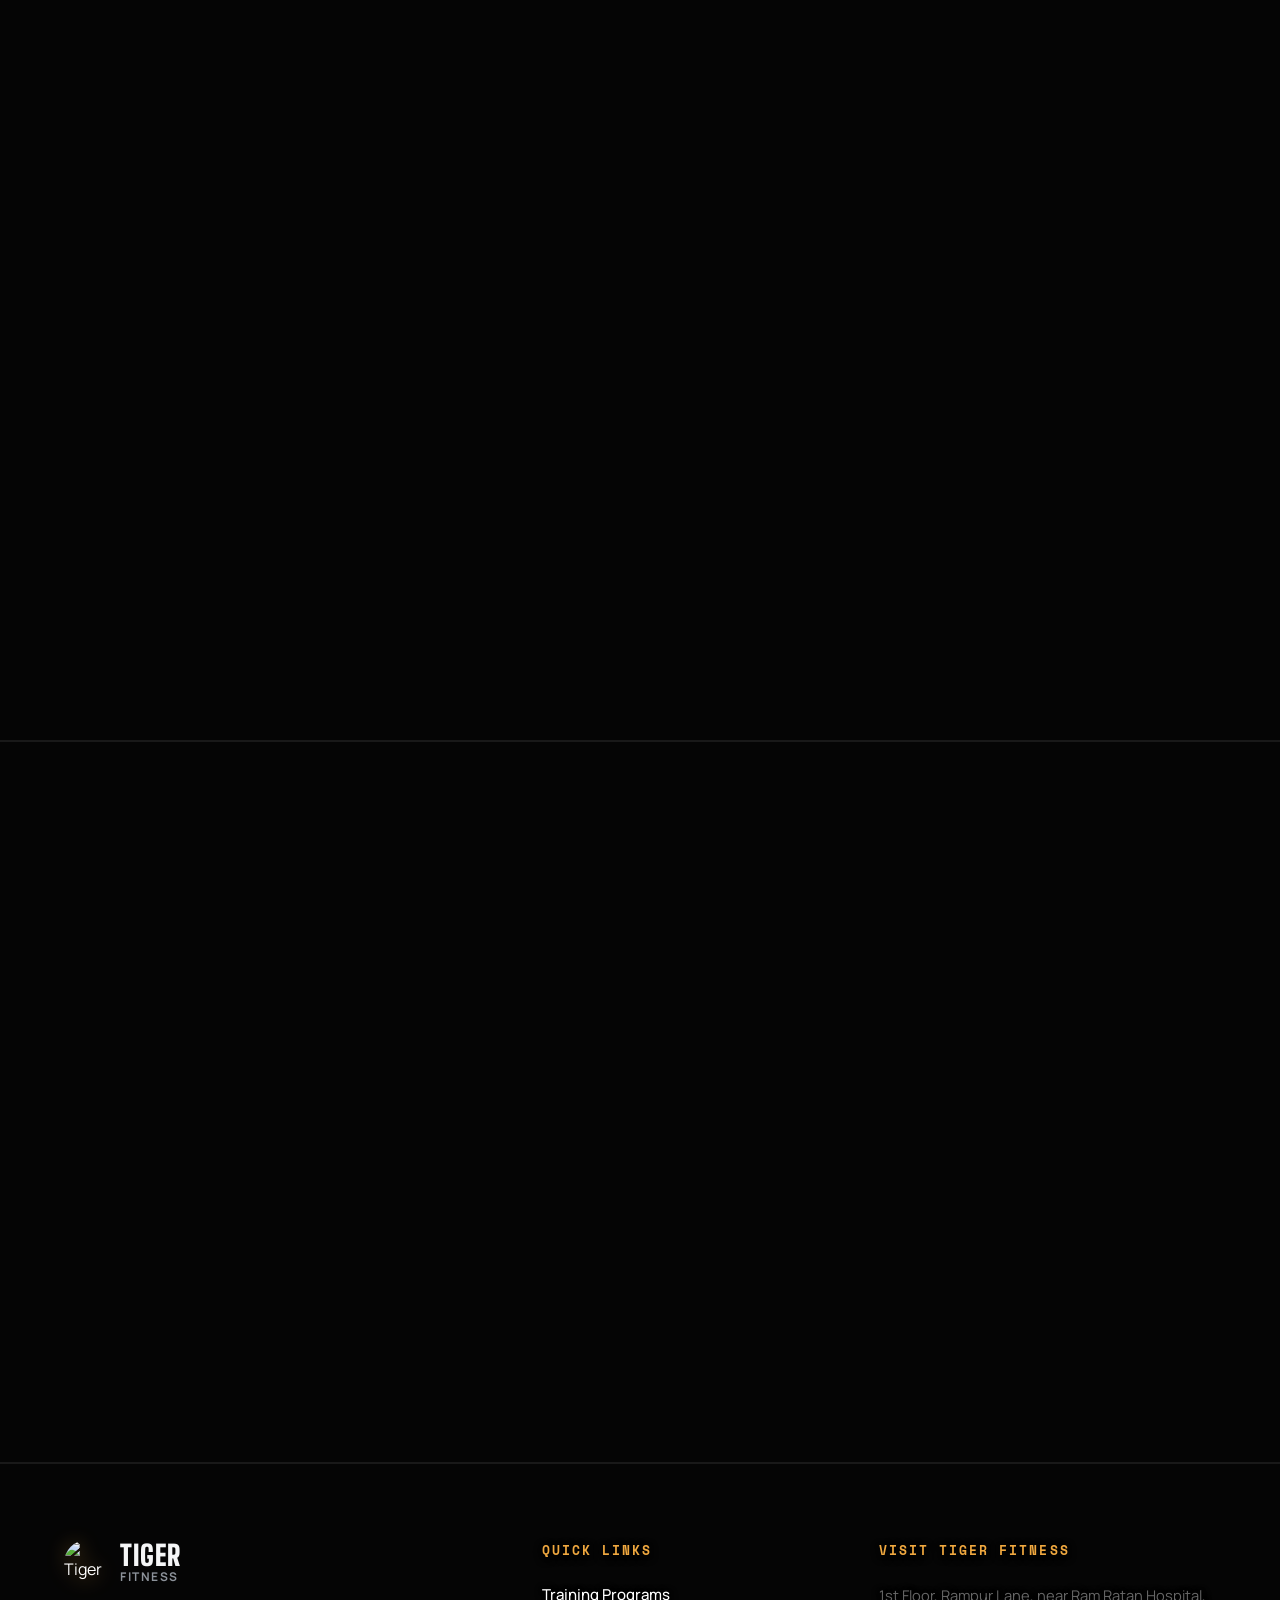
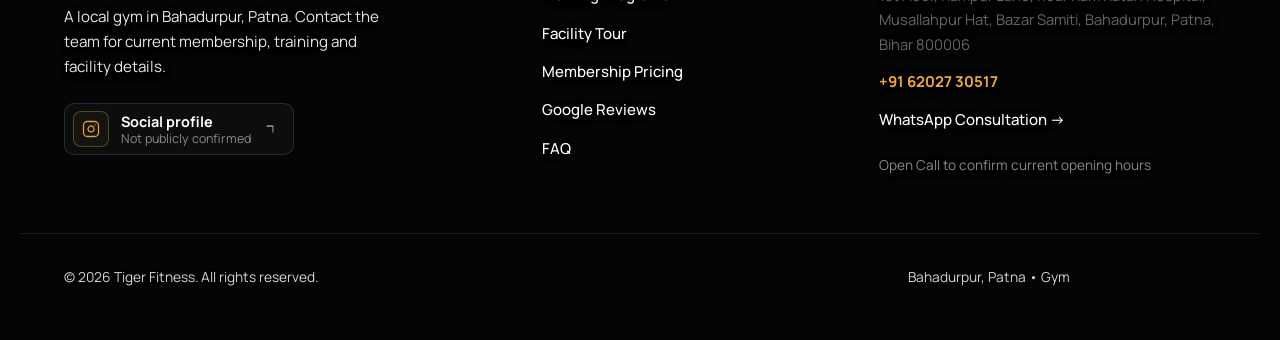
==== commit c6505417: "Add files via upload" ====
--- a/index.html
+++ b/index.html
@@ -5114,34 +5114,6 @@
 <!-- =====================================================================
      SITE FOOTER
      ===================================================================== -->
-  <!-- ===================================================================
-       5. FEATURES MEDIA (logo reveal video)
-       Files: assets/tiger-features.webm (played by most browsers),
-       assets/tiger-features.mp4 (backup for older iPhones and Safari),
-       assets/tiger-features-poster-640.webp (still shown before playback
-       and for reduced motion / Data Saver). Loads and plays only near the
-       viewport (see "Features media loader" in the script).
-       Ratio/size: :root --features-media-* vars.
-       =================================================================== -->
-  <section class="features-section" id="features" aria-label="Tiger Fitness logo animation">
-    <div class="wrap">
-      <figure class="features-media reveal" aria-label="Tiger Fitness logo animation">
-        <div class="features-media-frame">
-          <video id="featuresMedia"
-                 class="features-media-img"
-                 poster="assets/tiger-features-poster-640.webp"
-                 width="720" height="720"
-                 muted loop playsinline preload="none"
-                 aria-label="Tiger Fitness logo animation">
-            <source src="assets/tiger-features.webm" type="video/webm">
-            <source src="assets/tiger-features.mp4" type="video/mp4">
-            <img src="assets/tiger-features-poster-640.webp" alt="Tiger Fitness logo">
-          </video>
-        </div>
-      </figure>
-    </div>
-  </section>
-
   <footer class="site-footer">
 
   <div class="wrap footer-grid">
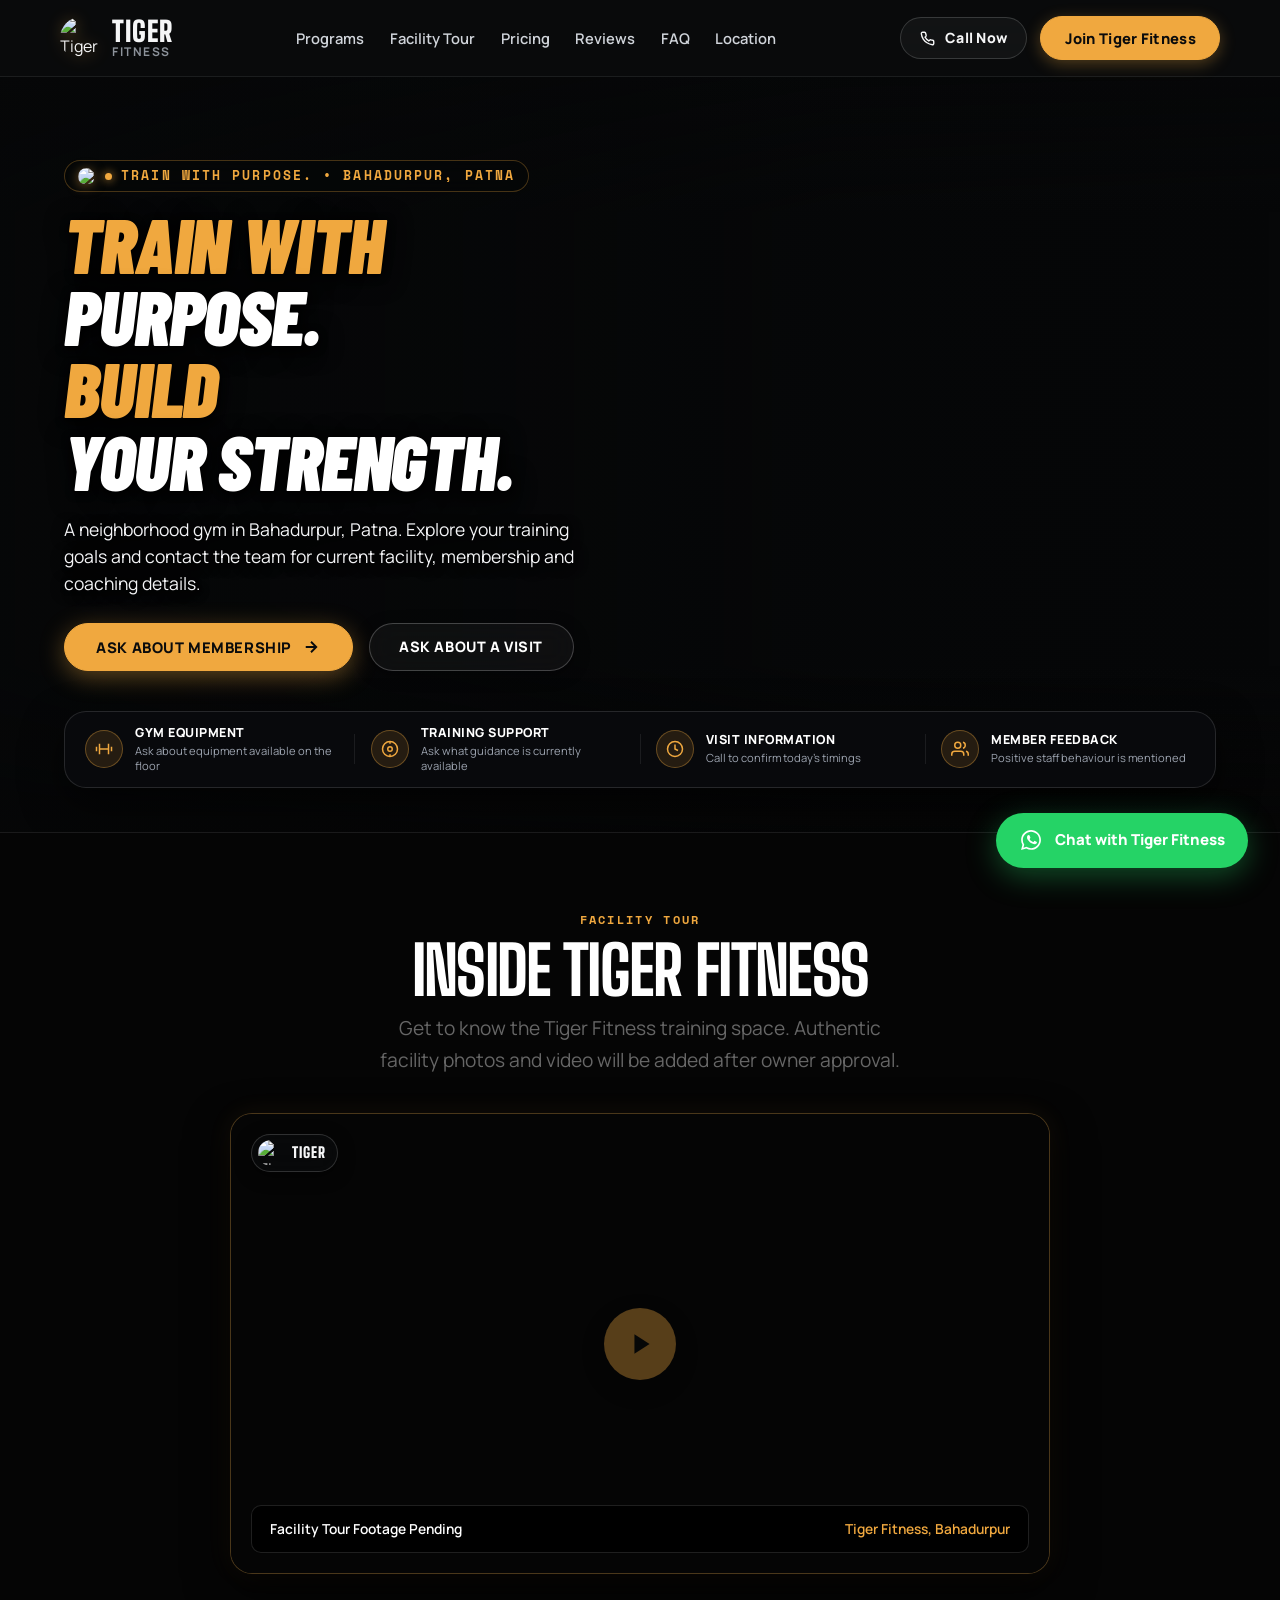
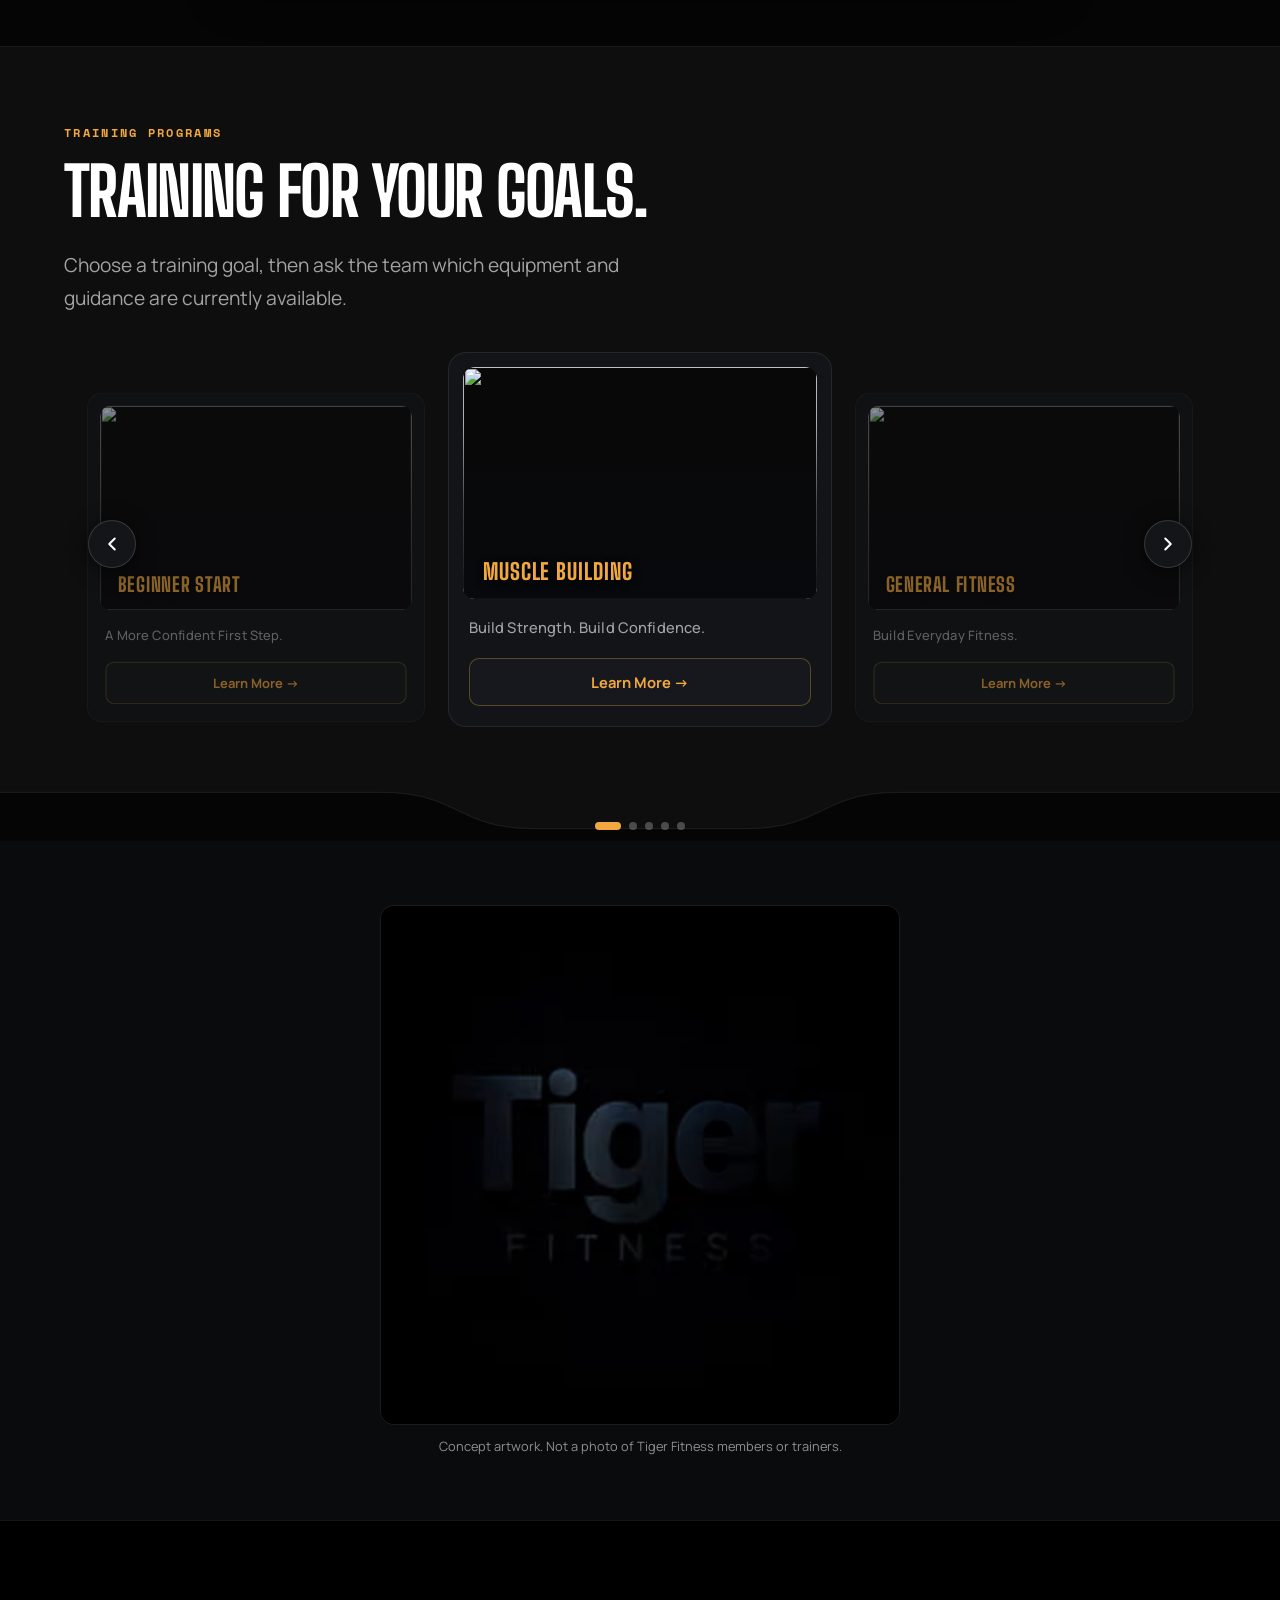
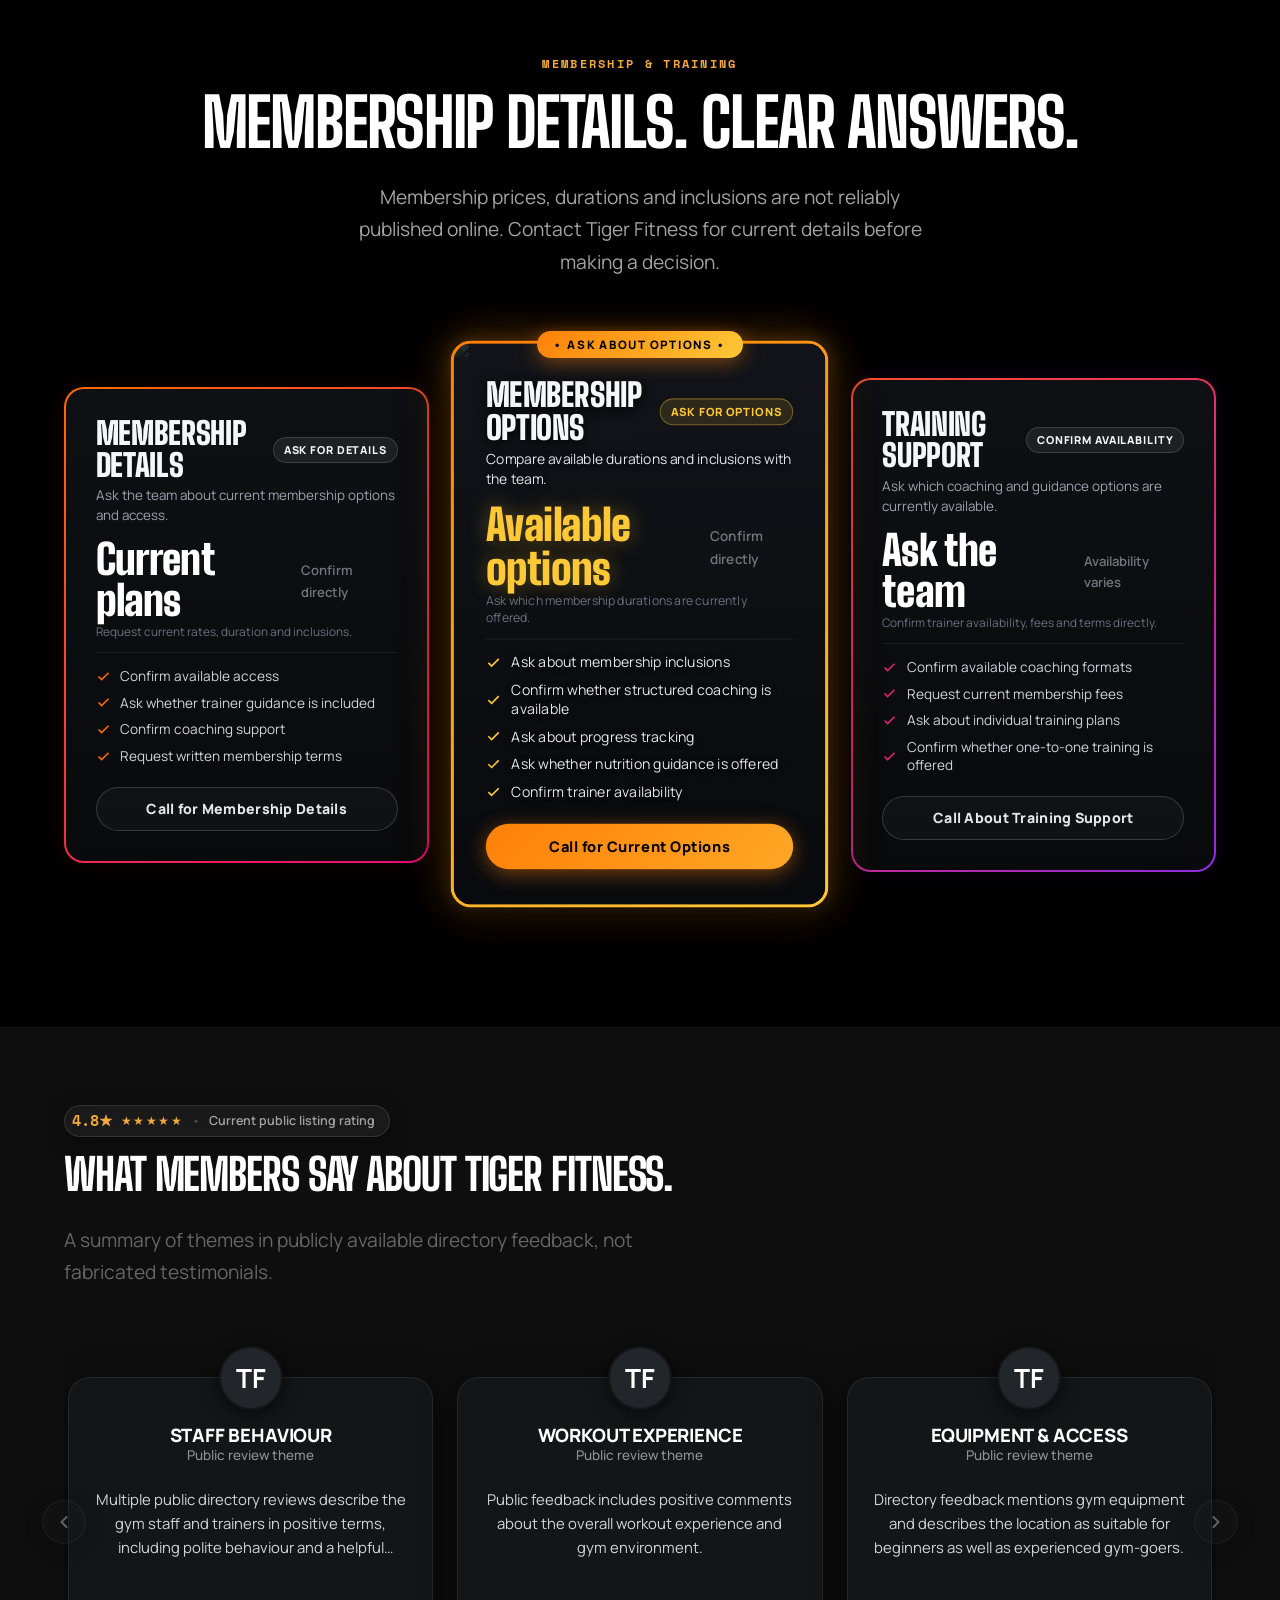
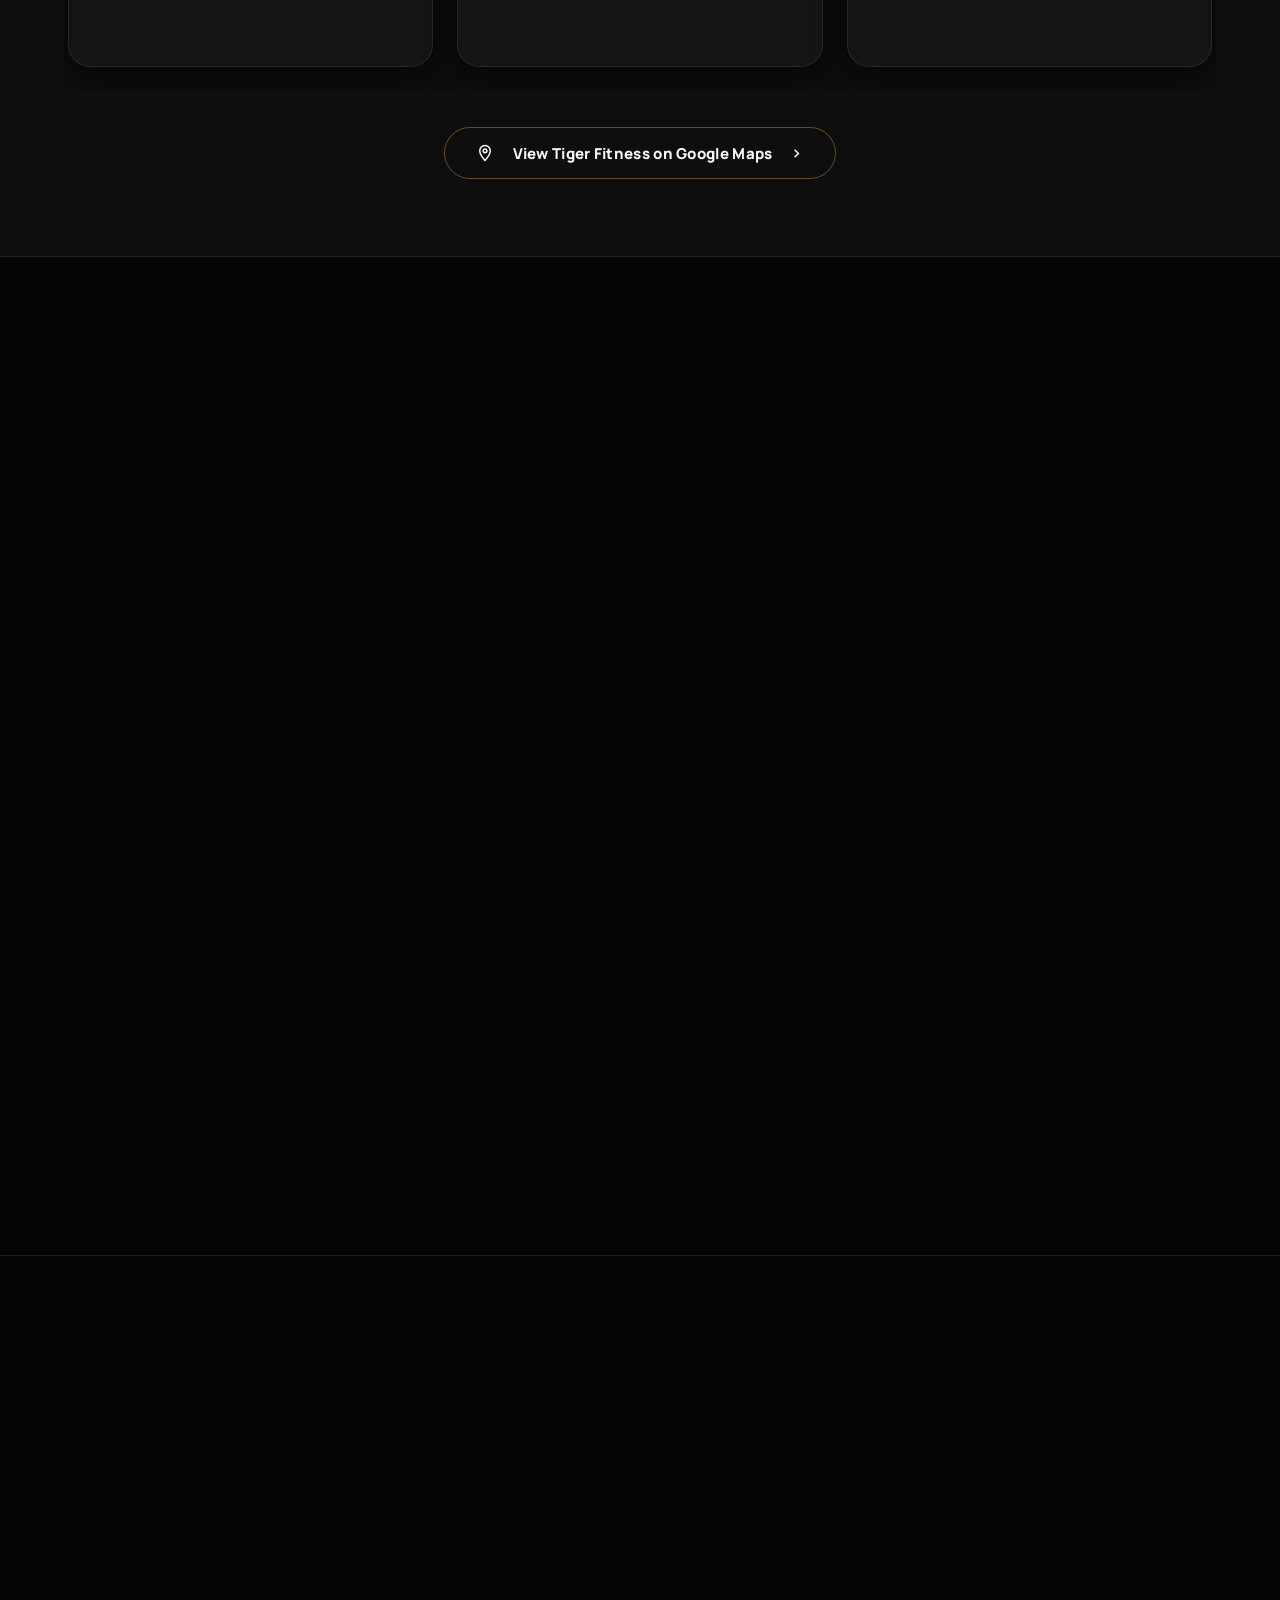
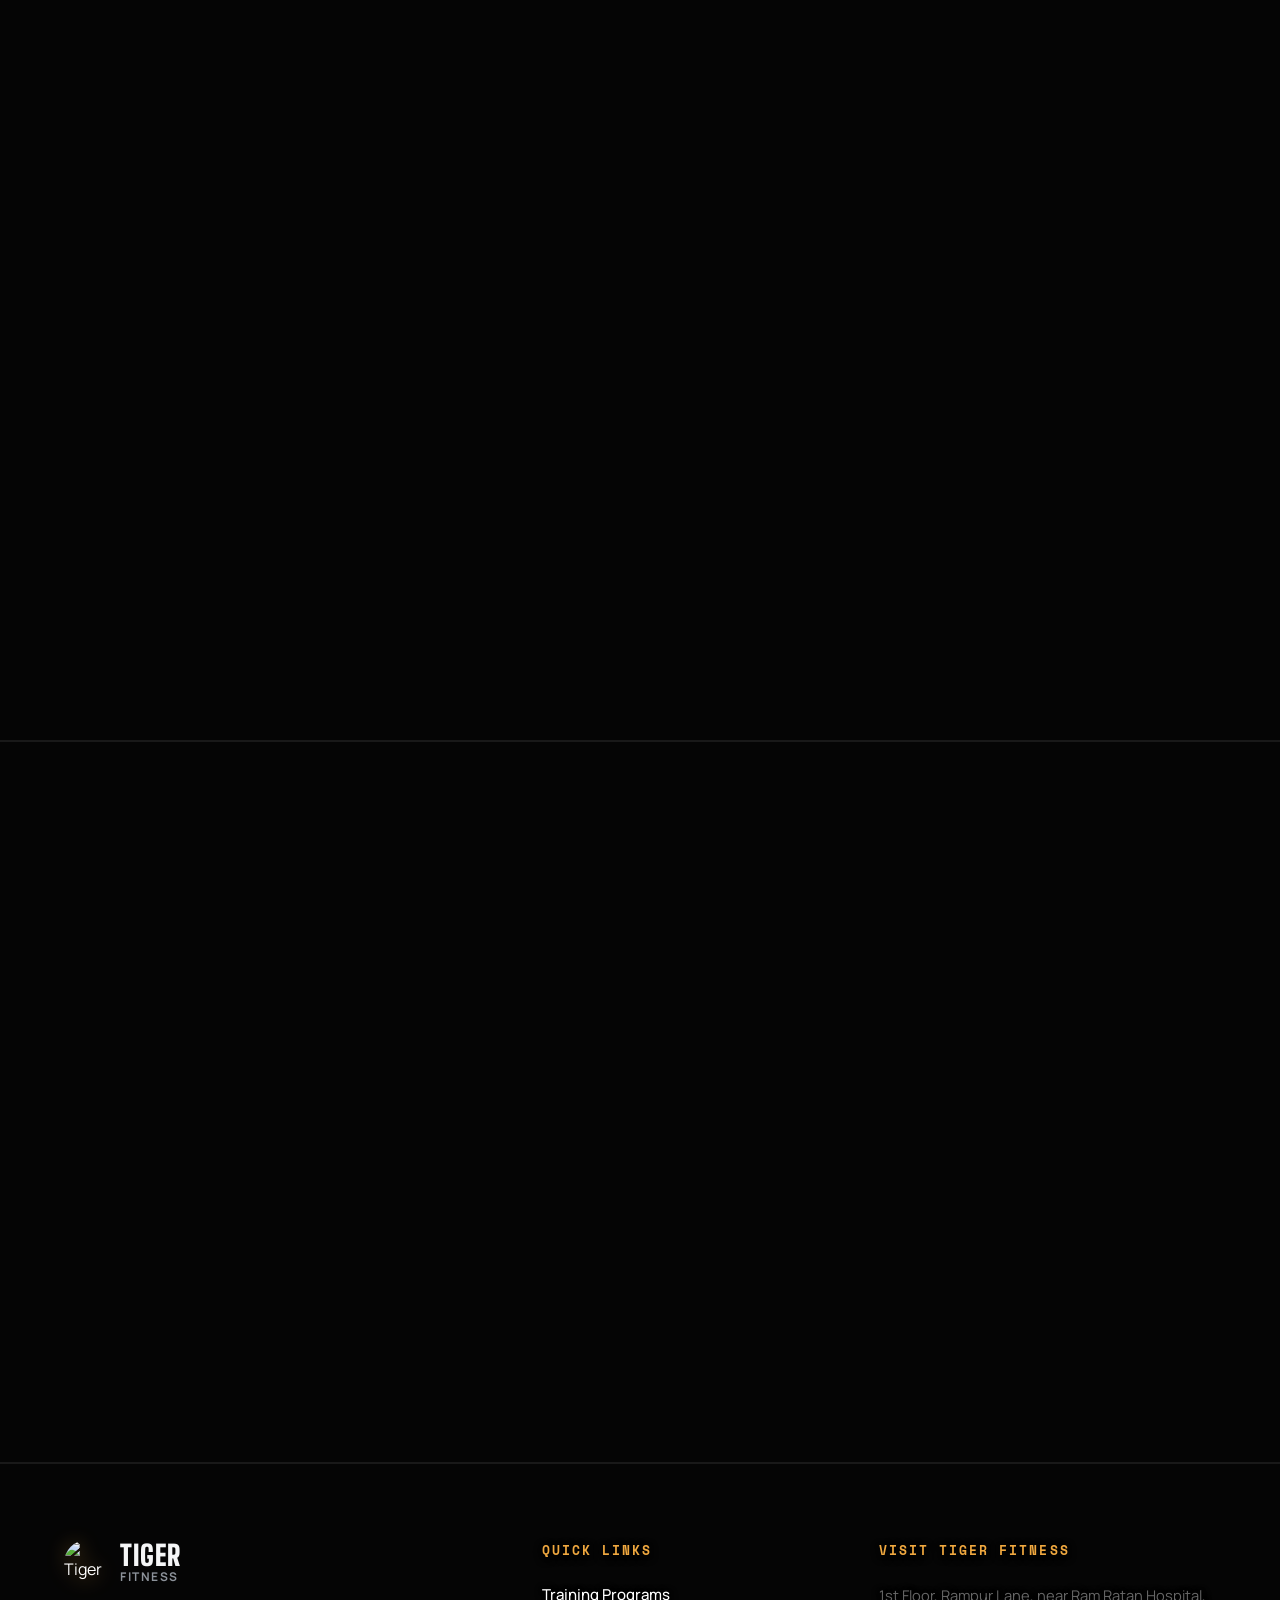
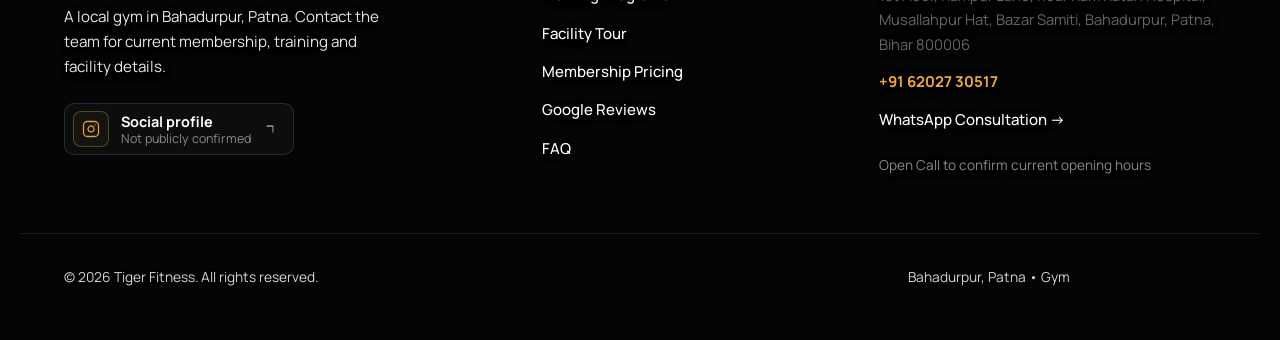
==== commit 80f48c04: "Add files via upload" ====
--- a/index.html
+++ b/index.html
@@ -4134,6 +4134,16 @@
   height: auto;
   aspect-ratio: 1 / 1;
   object-fit: cover;
+  border-radius: 14px;
+  border: 1px solid rgba(255, 255, 255, 0.08);
+}
+.concept-figure video {
+  display: block;
+  width: 100%;
+  height: auto;
+  aspect-ratio: 1 / 1;
+  object-fit: contain;
+  background: #080808;
   border-radius: 14px;
   border: 1px solid rgba(255, 255, 255, 0.08);
 }
@@ -4708,9 +4718,16 @@
   <section class="concept-section" aria-label="Concept artwork">
     <div class="wrap">
       <figure class="concept-figure">
-        <img src="assets/tiger-programs-concept.webp"
-             alt="Concept artwork of an athlete training with a dumbbell in a dark gym"
-             width="800" height="800" loading="lazy" decoding="async">
+        <video id="featuresMedia"
+               poster="assets/tiger-features-poster-640.webp"
+               width="720" height="720"
+               muted loop playsinline preload="none"
+               disablepictureinpicture disableremoteplayback
+               aria-label="Tiger Fitness logo animation">
+          <source src="assets/tiger-features.webm" type="video/webm">
+          <source src="assets/tiger-features.mp4" type="video/mp4">
+          <img src="assets/tiger-features-poster-640.webp" alt="Tiger Fitness logo" width="720" height="720">
+        </video>
         <figcaption>Concept artwork. Not a photo of Tiger Fitness members or trainers.</figcaption>
       </figure>
     </div>
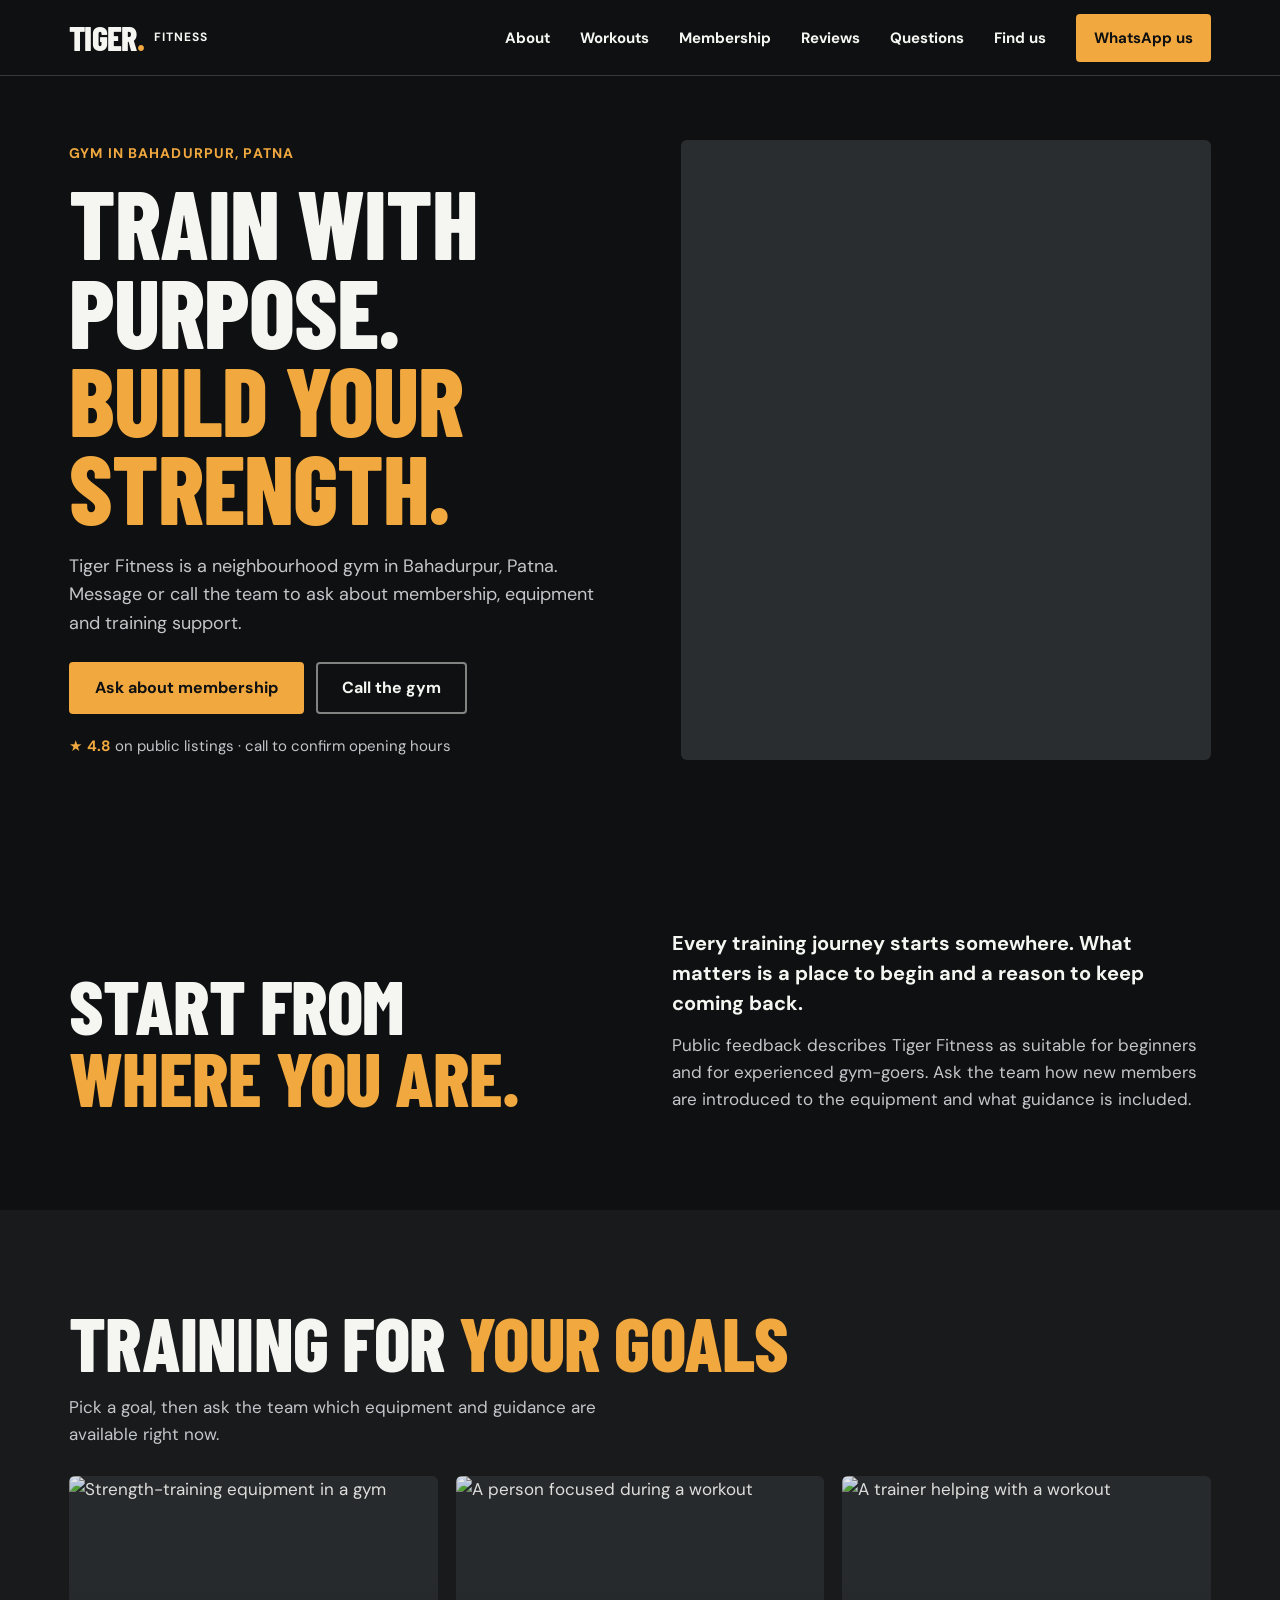
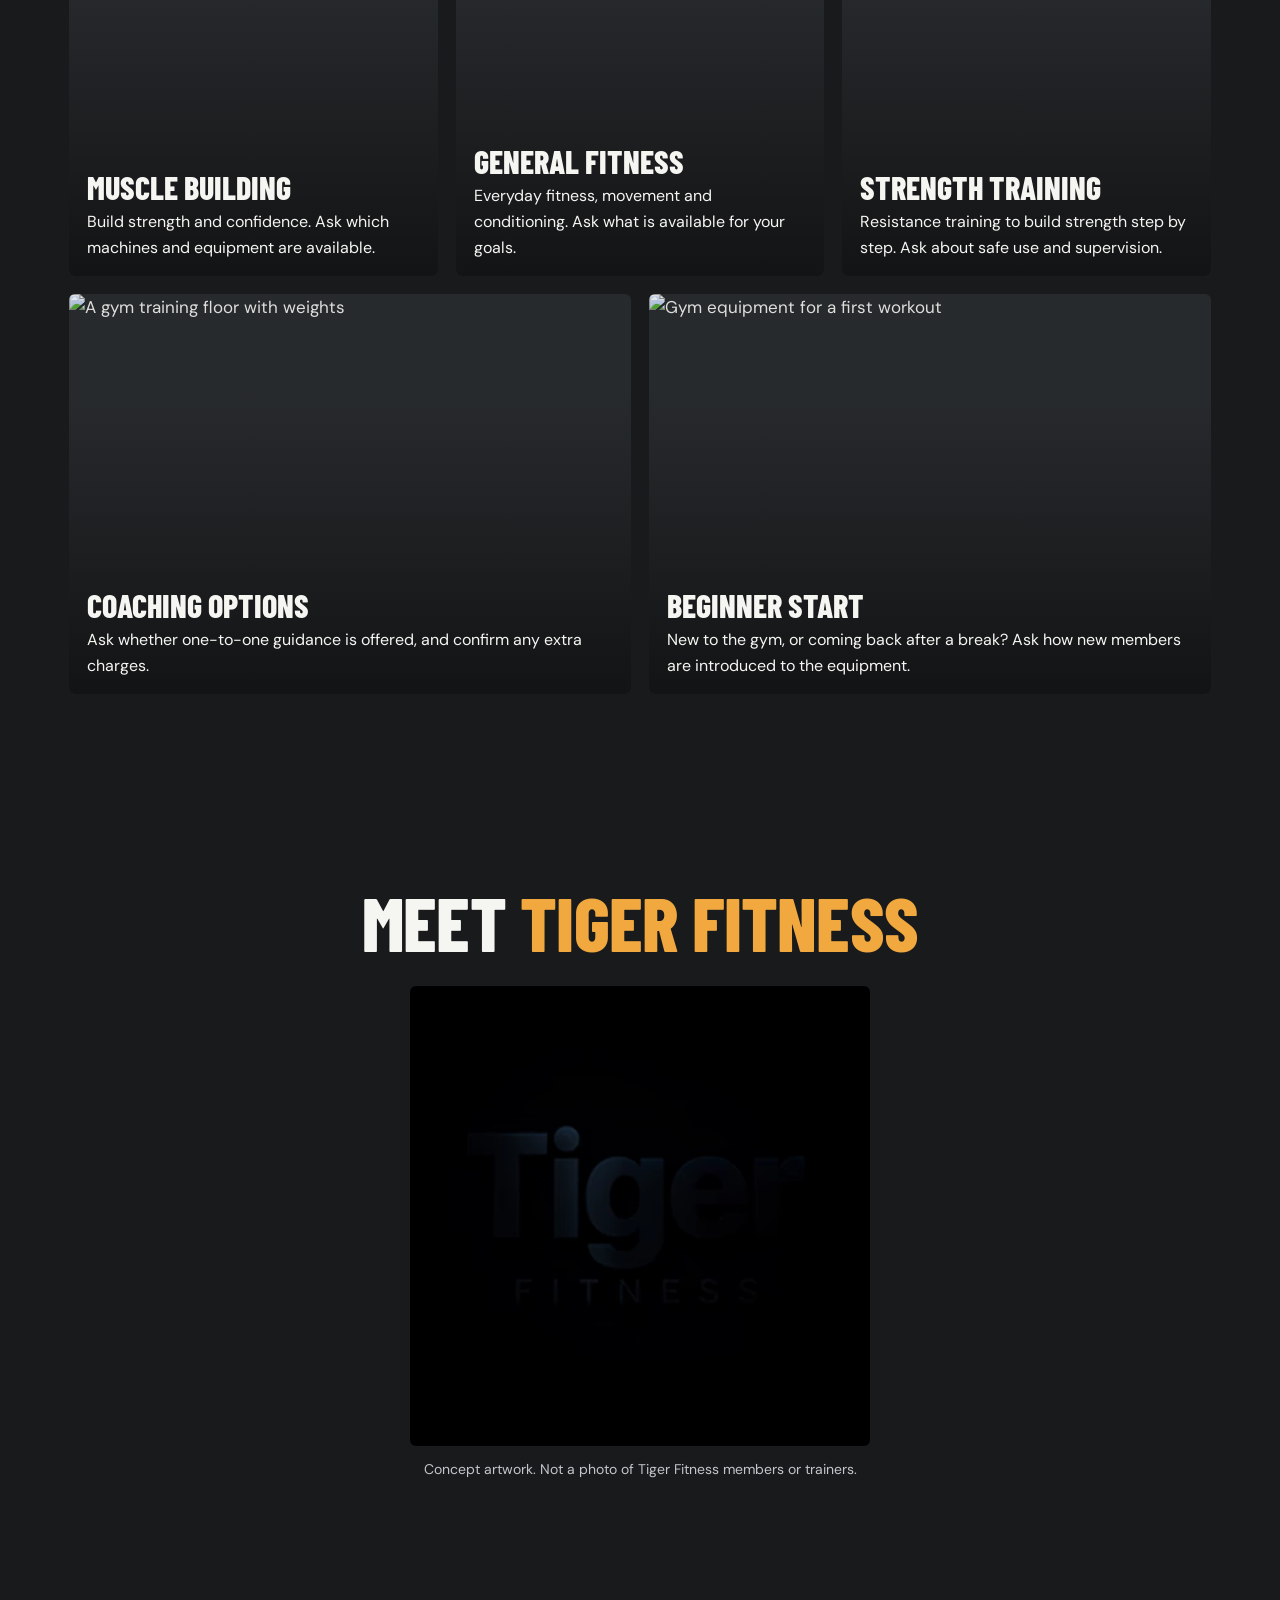
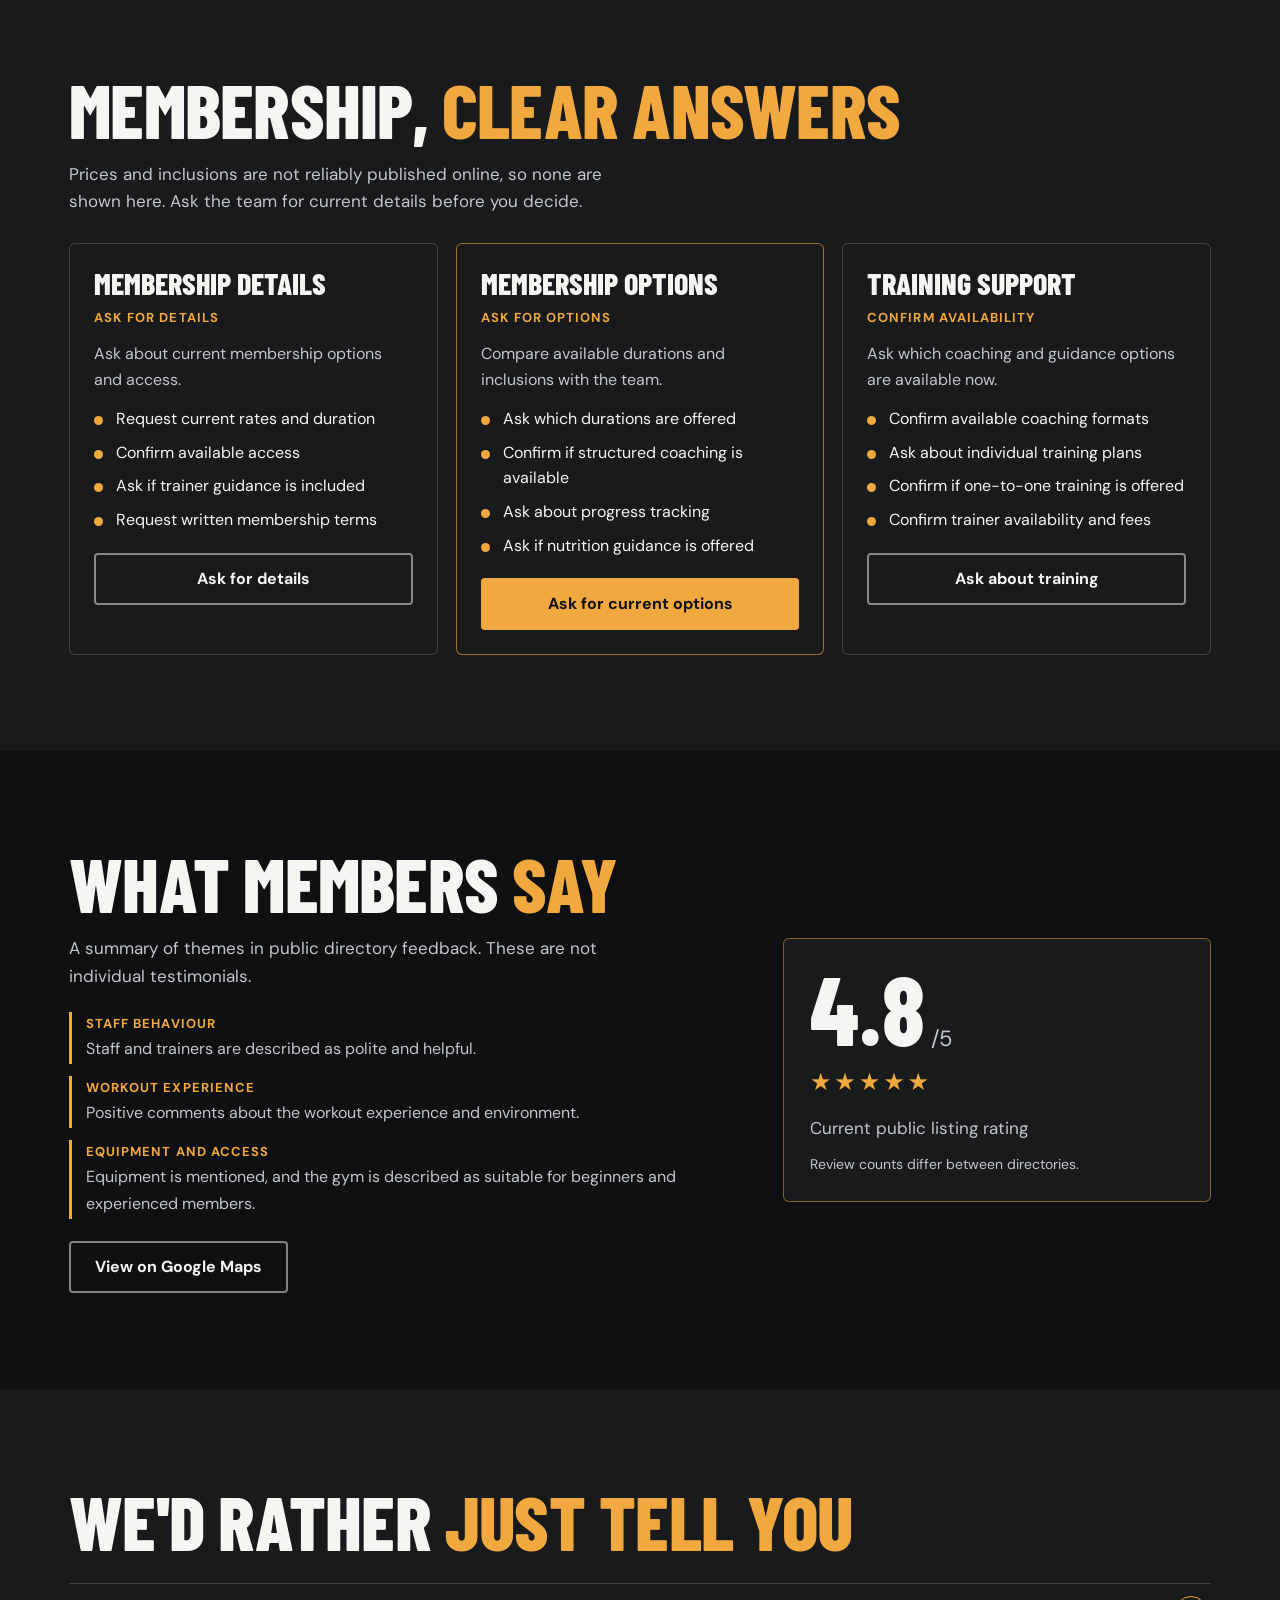
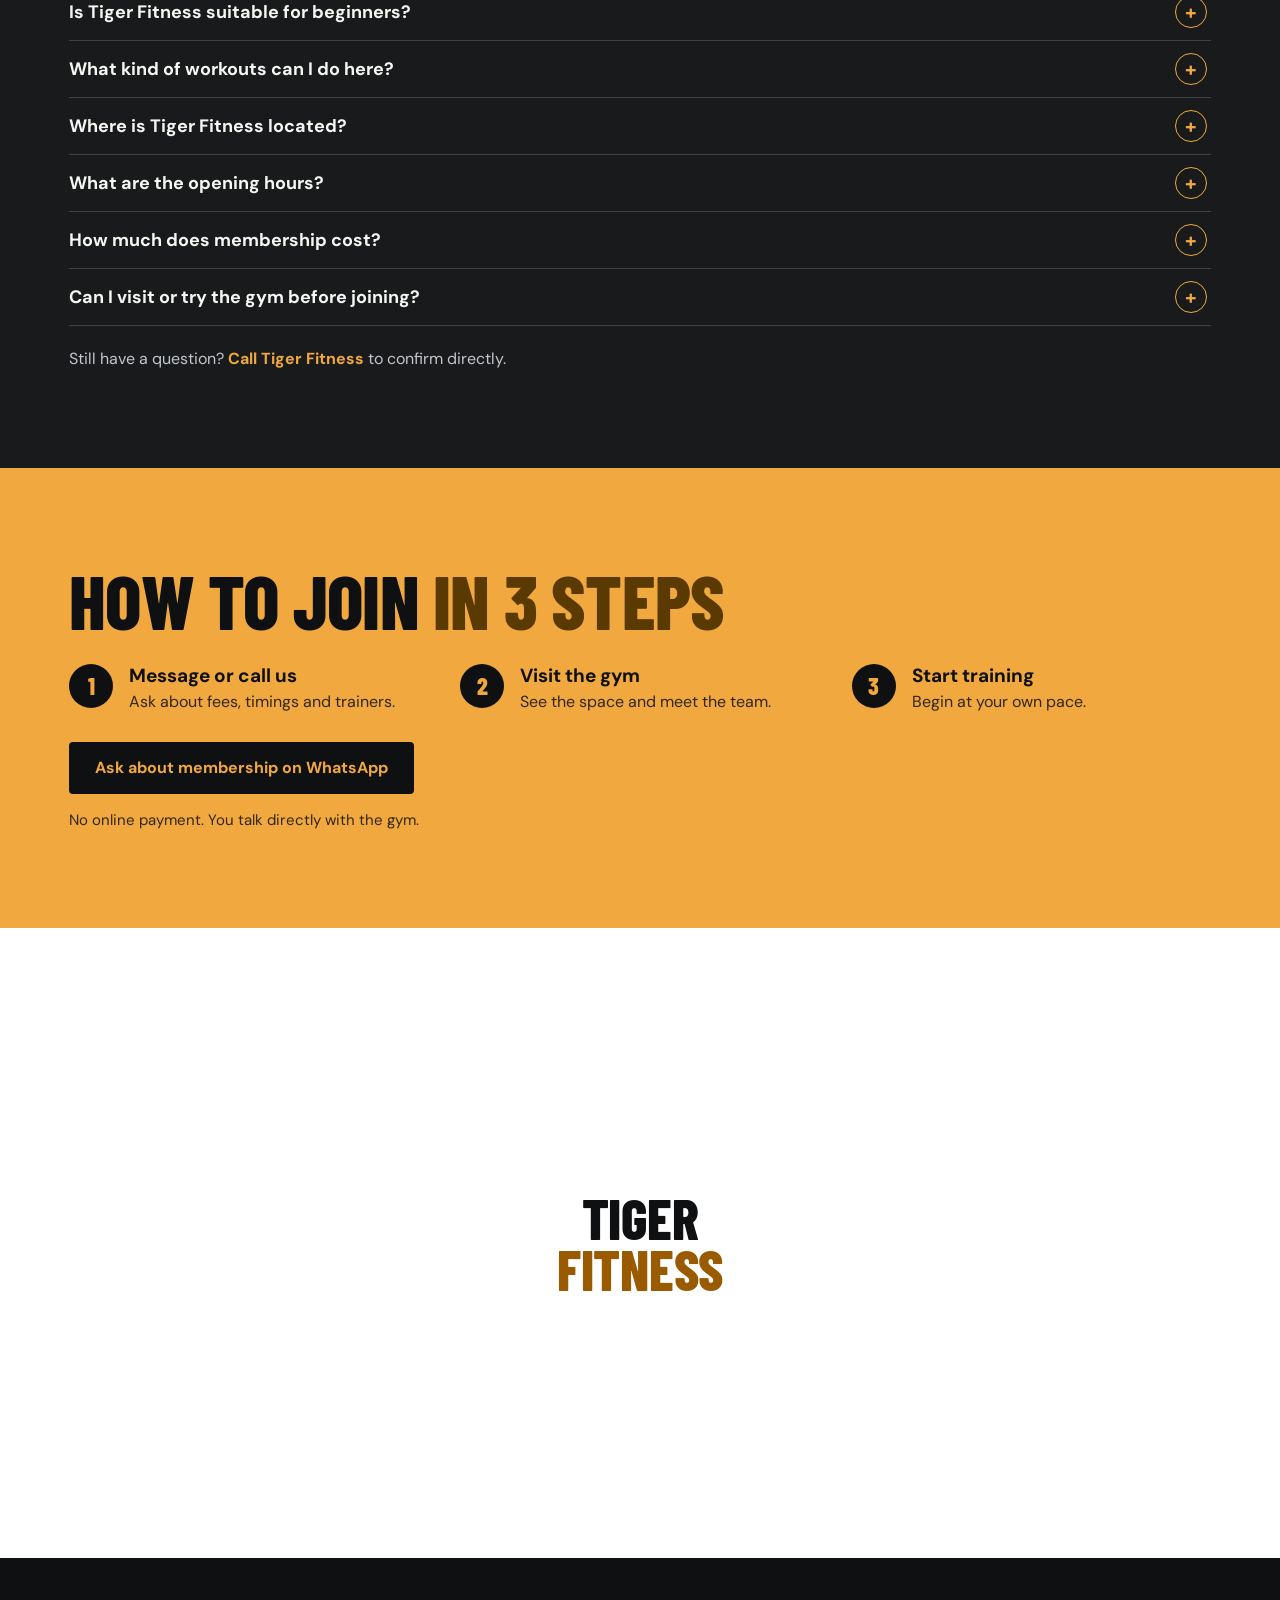
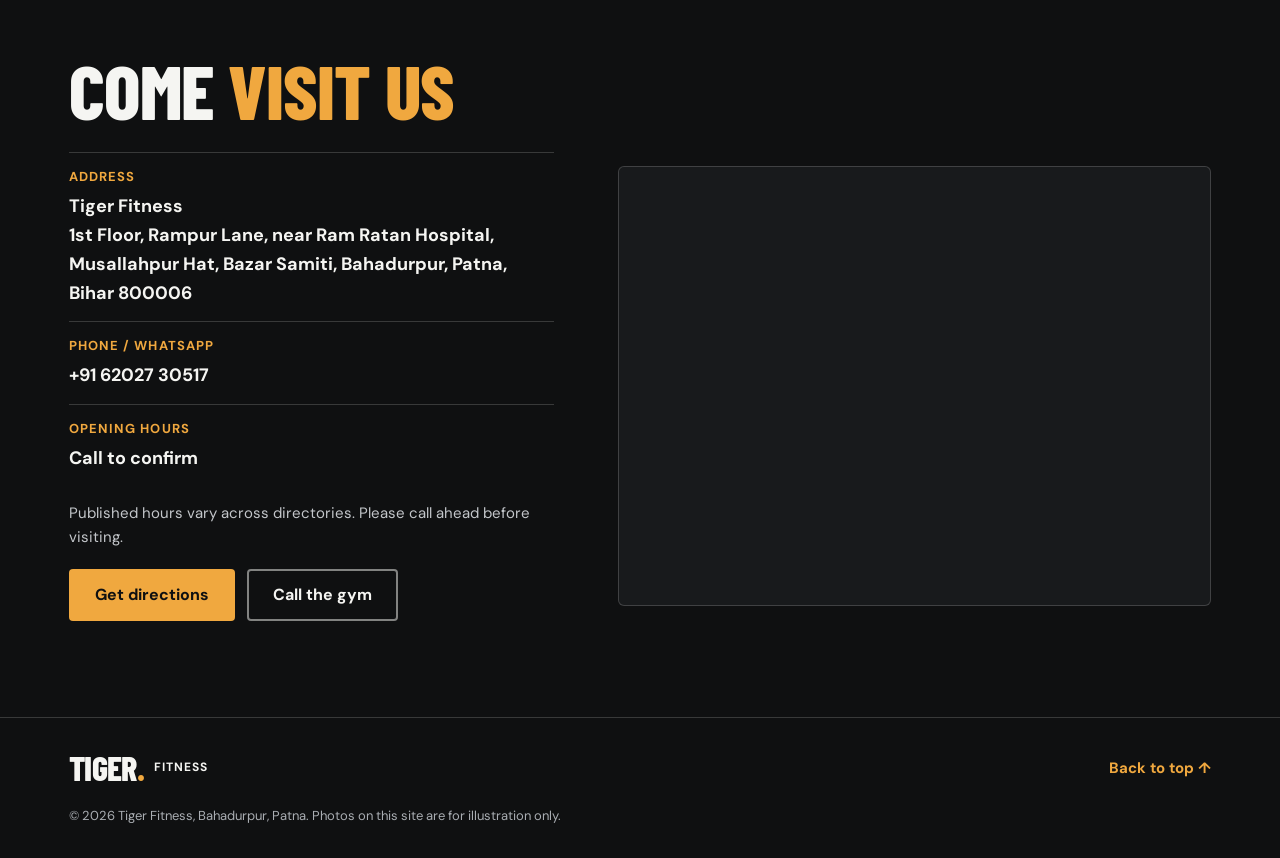
==== commit 099006e8: "Add files via upload" ====
--- a/index.html
+++ b/index.html
@@ -1,6885 +1,236 @@
-<!DOCTYPE html>
+<!doctype html>
 <html lang="en">
 <head>
-<meta charset="UTF-8">
-<meta name="viewport" content="width=device-width, initial-scale=1.0">
-<script>document.documentElement.classList.add('js');</script>
-<title>Tiger Fitness | Bahadurpur, Patna | Gym & Strength Training</title>
-<meta name="description" content="Tiger Fitness is a local gym in Bahadurpur, Patna, near Ram Ratan Hospital. Call to confirm current membership options, training support and opening hours.">
-<meta property="og:type" content="website">
-<meta property="og:title" content="Tiger Fitness | Bahadurpur, Patna">
-<meta property="og:description" content="Explore Tiger Fitness in Bahadurpur, Patna. Contact the gym for current membership, equipment, training support and opening hours.">
-
-<!-- High-Priority Responsive LCP Hero Image Preload (Media Query Targeted) -->
-<link rel="preload" as="image"
-      href="assets/tiger-hero-bg-mobile.webp"
-      media="(max-width: 767px)"
-      type="image/webp"
-      fetchpriority="high">
-<link rel="preload" as="image"
-      href="assets/tiger-hero-bg.webp"
-      media="(min-width: 768px)"
-      type="image/webp"
-      fetchpriority="high">
-
-<!-- Gym Logo Favicon & Apple Touch Icon -->
-<link rel="icon" type="image/svg+xml" href="assets/tiger-logo-emblem.svg">
-<link rel="apple-touch-icon" href="assets/tiger-icon-180.png">
-
-<!-- Premium Typography: Asynchronous Non-Render-Blocking Load with Fallback -->
-<link rel="preconnect" href="https://fonts.googleapis.com">
-<link rel="preconnect" href="https://fonts.gstatic.com" crossorigin>
-<link rel="stylesheet"
-      href="https://fonts.googleapis.com/css2?family=Barlow+Condensed:ital,wght@1,900&family=Big+Shoulders+Display:wght@700;800;900&family=Manrope:wght@500;600;700;800&family=Space+Mono:wght@700&display=swap"
-      media="print"
-      onload="this.media='all'">
-<noscript>
-  <link rel="stylesheet" href="https://fonts.googleapis.com/css2?family=Barlow+Condensed:ital,wght@1,900&family=Big+Shoulders+Display:wght@700;800;900&family=Manrope:wght@500;600;700;800&family=Space+Mono:wght@700&display=swap">
-</noscript>
-
-<style>
-/* =====================================================================
-   TIGER FITNESS CUSTOMIZATION DRAFT &mdash; WHITE-FIRST VISUAL SYSTEM
-   Ratio: 70% White / 20% Black / 10% Gold Accent
-   Tokens:
-   - Primary White:     #FFFFFF
-   - Section White:     #FAFAFA
-   - Primary Black:     #050505
-   - Dark Surface:      #0E0E0E
-   - Dark Card:         #111111
-   - Primary Text:      #111111
-   - Secondary Text:    #666666
-   - Muted Text:        #8A8A8A
-   - Premium Gold:      #D4A73A
-   - Gold Hover:        #E5B94D
-   - Light Border:      #EAEAEA
-   - Dark Border:       rgba(255, 255, 255, 0.08)
-   ===================================================================== */
-:root {
-  --header-h:          64px;
-  /* Surfaces (Default White / Light Canvas) */
-  --bg-base:           #FFFFFF;
-  --bg-surface:        #FAFAFA;
-  --bg-card:           #FFFFFF;
-  --bg-card-hover:     #FFFFFF;
-  --bg-glass:          rgba(255, 255, 255, 0.94);
-
-  /* Hairline Borders */
-  --border-subtle:     #EAEAEA;
-  --border-card:       #EAEAEA;
-  --border-hover:      rgba(0, 0, 0, 0.16);
-  --border-gold:       #D4A73A;
-  --border-gold-subtle: rgba(212, 167, 58, 0.45);
-
-  /* Subtle Premium Depth Shadows on White Surfaces */
-  --shadow-card:       0 4px 20px rgba(0, 0, 0, 0.04), 0 1px 3px rgba(0, 0, 0, 0.02);
-  --shadow-card-hover: 0 12px 30px rgba(0, 0, 0, 0.08), 0 2px 6px rgba(0, 0, 0, 0.04);
-
-  /* Preserved template accent tokens (provisional; confirm Tiger Fitness brand colours) */
-  --tiger-amber:       #F0A83F;
-  --tiger-amber-hover: #F8B855;
-  --tiger-amber-glow:  rgba(240, 168, 63, 0.32);
-  --tiger-amber-subtle:rgba(240, 168, 63, 0.12);
-  --ascend-green:      #2BB673;
-  --ascend-green-glow: rgba(43, 182, 115, 0.28);
-  --bg-deep-black:     #0A0B0C;
-  --wrap-padding:      clamp(1.5rem, 5vw, 2.75rem);
-  --text-clean-white:  #F5F6F7;
-
-  /* Harmonized Accent Tokens */
-  --gold-primary:      #F0A83F;
-  --gold-hover:        #F8B855;
-  --gold-surface:      rgba(240, 168, 63, 0.12);
-  --gold-surface-hover: rgba(240, 168, 63, 0.18);
-  --gold-ink:          #0A0B0C;
-
-  /* Typography Colors (High-Contrast On White) */
-  --text-pure:         #111111;
-  --text-high:         #111111;
-  --text-secondary:    #666666;
-  --text-muted:        #8A8A8A;
-
-  /* Brand Accents */
-  --whatsapp-green:    #25D366;
-  --whatsapp-hover:    #22BF5B;
-
-  /* Typography Families */
-  --font-display:      "Big Shoulders Display", -apple-system, BlinkMacSystemFont, sans-serif;
-  --font-body:         "Manrope", -apple-system, BlinkMacSystemFont, "Segoe UI", Roboto, sans-serif;
-  --font-mono:         "Space Mono", monospace;
-
-  /* Radii */
-  --radius-xs:         6px;
-  --radius-sm:         10px;
-  --radius-md:         16px;
-  --radius-lg:         22px;
-  --radius-pill:       9999px;
-
-  /* Spacing & Layout */
-  --max-width:         1240px;
-  --dur-fast:          0.18s;
-  --dur-normal:        0.32s;
-  --ease-apple:        cubic-bezier(0.16, 1, 0.3, 1);
-}
-
-/* ---- RESET & BASE ARCHITECTURE --------------------------------------- */
-*, *::before, *::after {
-  box-sizing: border-box;
-  margin: 0;
-  padding: 0;
-  -webkit-tap-highlight-color: transparent;
-}
-html {
-  scroll-behavior: smooth;
-  overflow-x: clip;
-  -webkit-text-size-adjust: 100%;
-  -webkit-tap-highlight-color: transparent;
-  background-color: #0A0B0C;
-  color: #F5F6F7;
-}
-body {
-  font-family: var(--font-body);
-  background: #0A0B0C;
-  color: #F5F6F7;
-  font-size: 16px;
-  line-height: 1.65;
-  overflow-x: clip;
-  -webkit-font-smoothing: antialiased;
-  -moz-osx-font-smoothing: grayscale;
-}
-
-img, video {
-  max-width: 100%;
-  height: auto;
-  display: block;
-}
-a {
-  color: inherit;
-  text-decoration: none;
-  transition: color var(--dur-fast) ease, opacity var(--dur-fast) ease;
-}
-button {
-  font-family: inherit;
-  font-size: inherit;
-  border: none;
-  cursor: pointer;
-  background: none;
-}
-a,
-button,
-input,
-select,
-textarea,
-[role="button"] {
-  -webkit-tap-highlight-color: transparent;
-}
-
-/* Reduced Motion Override */
-@media (prefers-reduced-motion: reduce) {
-  *, *::before, *::after {
-    animation-duration: 0.001ms !important;
-    animation-iteration-count: 1 !important;
-    transition-duration: 0.001ms !important;
-    scroll-behavior: auto !important;
-  }
-}
-
-/* Accessible focus: suppress default browser blue focus outline on mouse/touch tap */
-:focus:not(:focus-visible) {
-  outline: none;
-}
-
-:focus-visible {
-  outline: 2px solid var(--gold-primary);
-  outline-offset: 3px;
-  border-radius: var(--radius-xs);
-}
-
-/* Theme-consistent gold text selection (prevents OS default bright blue selection) */
-::selection {
-  background: rgba(212, 167, 58, 0.35);
-  color: #FFFFFF;
-}
-
-/* Accessibility skip link */
-.skip-link {
-  position: absolute;
-  top: -70px;
-  left: 1.5rem;
-  background: var(--gold-primary);
-  color: var(--gold-ink);
-  padding: 0.85rem 1.4rem;
-  font-weight: 800;
-  font-size: 0.9rem;
-  z-index: 1000;
-  border-radius: var(--radius-sm);
-  transition: top var(--dur-normal) var(--ease-apple);
-}
-.skip-link:focus { top: 1.5rem; }
-
-/* ---- REUSABLE LAYOUT & TYPOGRAPHIC SCALING ---------------------------- */
-.wrap {
-  width: 100%;
-  max-width: var(--max-width);
-  margin-inline: auto;
-  padding-inline: var(--wrap-padding, clamp(1.5rem, 5vw, 2.75rem));
-}
-.section-pad {
-  padding-block: clamp(5.5rem, 10vw, 8.5rem);
-  position: relative;
-}
-
-/* Crisp Eyebrows */
-.eyebrow {
-  display: inline-flex;
-  align-items: center;
-  gap: 8px;
-  font-family: var(--font-mono);
-  font-size: 0.72rem;
-  letter-spacing: 0.2em;
-  text-transform: uppercase;
-  color: var(--gold-primary);
-  margin-bottom: 1rem;
-  font-weight: 700;
-}
-.eyebrow-pill {
-  background: var(--bg-surface);
-  border: 1px solid var(--border-card);
-  padding: 7px 16px;
-  border-radius: var(--radius-pill);
-  font-family: var(--font-body);
-  font-size: 0.76rem;
-  font-weight: 700;
-  letter-spacing: 0.14em;
-  text-transform: uppercase;
-  color: var(--gold-primary);
-  display: inline-flex;
-  align-items: center;
-  gap: 10px;
-  margin-bottom: 1.75rem;
-}
-.eyebrow-pill .dot {
-  width: 6px;
-  height: 6px;
-  border-radius: 50%;
-  background: var(--gold-primary);
-  display: inline-block;
-}
-
-/* Bold Architectural Headlines */
-.h2 {
-  font-family: var(--font-display);
-  font-weight: 800;
-  font-size: clamp(2.5rem, 6vw, 4.2rem);
-  line-height: 1.0;
-  letter-spacing: -0.025em;
-  text-transform: uppercase;
-  color: var(--text-pure);
-}
-.section-sub {
-  font-size: clamp(1.05rem, 2vw, 1.2rem);
-  color: var(--text-secondary);
-  line-height: 1.7;
-  max-width: 600px;
-  margin-top: 1.5rem;
-}
-.section-head {
-  margin-bottom: clamp(3rem, 6vw, 4.5rem);
-}
-.section-head.center { text-align: center; }
-.section-head.center .section-sub { margin-inline: auto; }
-
-/* ---- HIGH-CONTRAST BUTTONS ------------------------------------------- */
-.btn {
-  display: inline-flex;
-  align-items: center;
-  justify-content: center;
-  gap: 0.65rem;
-  padding: 0.95rem 1.95rem;
-  border-radius: var(--radius-pill);
-  font-weight: 800;
-  font-size: 0.94rem;
-  letter-spacing: 0.02em;
-  border: 1px solid transparent;
-  cursor: pointer;
-  transition: transform var(--dur-fast) ease, background var(--dur-fast) ease, border-color var(--dur-fast) ease, color var(--dur-fast) ease, box-shadow var(--dur-fast) ease;
-  min-height: 52px;
-  line-height: 1;
-  text-decoration: none;
-  user-select: none;
-  -webkit-tap-highlight-color: transparent;
-  white-space: nowrap;
-}
-.btn:active { transform: scale(0.97); }
-
-.btn-primary {
-  background: var(--gold-primary);
-  color: var(--gold-ink);
-  font-weight: 800;
-  box-shadow: 0 4px 14px rgba(212, 167, 58, 0.28);
-}
-.btn-primary:hover {
-  background: var(--gold-hover);
-  transform: translateY(-2px);
-  box-shadow: 0 6px 20px rgba(212, 167, 58, 0.38);
-}
-
-.btn-outline {
-  background: transparent;
-  color: var(--text-pure);
-  border: 1px solid var(--border-card);
-}
-.btn-outline:hover {
-  border-color: var(--gold-primary);
-  color: var(--gold-primary);
-  background: var(--gold-surface);
-  transform: translateY(-2px);
-}
-
-.btn-whatsapp {
-  background: var(--whatsapp-green);
-  color: #FFFFFF;
-  font-weight: 800;
-  box-shadow: 0 4px 14px rgba(37, 211, 102, 0.25);
-}
-.btn-whatsapp:hover {
-  background: var(--whatsapp-hover);
-  transform: translateY(-2px);
-  box-shadow: 0 6px 20px rgba(37, 211, 102, 0.35);
-}
-
-.btn-block { width: 100%; }
-
-/* =====================================================================
-   TIGER IMPACT & DUMBBELL BURST MICRO-INTERACTIONS
-   - Hover: Polished diagonal white/gold metallic light slash sweep
-   - Click/Tap: Tactile button press + miniature dumbbell particle burst
-   - Hardware-accelerated composite only (transform, opacity) | CLS = 0
-   ===================================================================== */
-.tiger-impact,
-.btn-hero-primary,
-.btn-hero-trial,
-.btn-nav-join,
-.btn-committed,
-.btn-whatsapp,
-.btn-primary,
-.btn-outline,
-.btn-call,
-.program-action,
-.program-modal-whatsapp {
-  position: relative !important;
-  overflow: hidden !important;
-  -webkit-tap-highlight-color: transparent;
-  user-select: none;
-}
-
-/* Light slash sweep pseudo-element */
-.tiger-impact::after,
-.btn-hero-primary::after,
-.btn-hero-trial::after,
-.btn-nav-join::after,
-.btn-committed::after,
-.btn-whatsapp::after,
-.floating-whatsapp::after,
-.btn-primary::after,
-.btn-outline::after,
-.btn-call::after,
-.program-action::after,
-.program-modal-whatsapp::after {
-  content: "";
-  position: absolute;
-  top: -60%;
-  left: 0;
-  width: 48px;
-  height: 220%;
-  background: linear-gradient(
-    90deg,
-    transparent 0%,
-    rgba(255, 255, 255, 0.08) 25%,
-    rgba(255, 255, 255, 0.65) 48%,
-    rgba(240, 168, 63, 0.8) 50%,
-    rgba(255, 255, 255, 0.65) 52%,
-    rgba(255, 255, 255, 0.08) 75%,
-    transparent 100%
-  );
-  filter: blur(0.5px);
-  transform: translateX(-180%) skewX(-28deg);
-  pointer-events: none;
-  opacity: 0;
-  z-index: 2;
-}
-
-/* Hover trigger for desktop - runs ONCE on pointer enter */
-@media (hover: hover) {
-  .tiger-impact:hover::after,
-  .btn-hero-primary:hover::after,
-  .btn-hero-trial:hover::after,
-  .btn-nav-join:hover::after,
-  .btn-committed:hover::after,
-  .btn-whatsapp:hover::after,
-  .floating-whatsapp:hover::after,
-  .btn-primary:hover::after,
-  .btn-outline:hover::after,
-  .btn-call:hover::after,
-  .program-action:hover::after,
-  .program-modal-whatsapp:hover::after {
-    animation: tigerSlashSweep 0.38s cubic-bezier(0.16, 1, 0.3, 1) forwards;
-  }
-}
-
-/* Level 3 Subtle Slash Adjustment for smaller program cards */
-.program-action::after {
-  width: 36px;
-  background: linear-gradient(
-    90deg,
-    transparent 0%,
-    rgba(255, 255, 255, 0.05) 25%,
-    rgba(255, 255, 255, 0.45) 48%,
-    rgba(240, 168, 63, 0.6) 50%,
-    rgba(255, 255, 255, 0.45) 52%,
-    rgba(255, 255, 255, 0.05) 75%,
-    transparent 100%
-  );
-}
-
-@keyframes tigerSlashSweep {
-  0% {
-    transform: translateX(-180%) skewX(-28deg);
-    opacity: 0;
-  }
-  15% {
-    opacity: 1;
-  }
-  85% {
-    opacity: 0.9;
-  }
-  100% {
-    transform: translateX(340%) skewX(-28deg);
-    opacity: 0;
-  }
-}
-
-/* Tactile Physical Press Compression & Micro-Flash */
-.tiger-impact:active,
-.btn-hero-primary:active,
-.btn-hero-trial:active,
-.btn-nav-join:active,
-.btn-committed:active,
-.btn-whatsapp:active,
-.floating-whatsapp:active,
-.btn-primary:active,
-.btn-outline:active,
-.btn-call:active,
-.program-action:active,
-.program-modal-whatsapp:active {
-  transform: scale(0.97) !important;
-  filter: brightness(1.12);
-  transition: transform 0.08s ease, filter 0.08s ease;
-}
-
-/* Temporary micro-flash class added on click/tap for instantaneous response */
-.tiger-btn-flash {
-  animation: tigerMicroFlash 0.22s ease-out;
-}
-@keyframes tigerMicroFlash {
-  0% { filter: brightness(1.22); }
-  100% { filter: brightness(1); }
-}
-
-/* Miniature Dumbbell Particle Styling */
-.tiger-dumbbell-particle {
-  position: fixed;
-  pointer-events: none;
-  z-index: 99999;
-  will-change: transform, opacity;
-  display: inline-flex;
-  align-items: center;
-  justify-content: center;
-  animation: tigerDumbbellFly var(--fly-dur, 650ms) cubic-bezier(0.12, 0.8, 0.32, 1) forwards;
-}
-
-.tiger-dumbbell-particle svg {
-  display: block;
-  width: 100%;
-  height: 100%;
-  filter: drop-shadow(0 0 3px rgba(240, 168, 63, 0.55));
-}
-
-@keyframes tigerDumbbellFly {
-  0% {
-    opacity: 0;
-    transform: translate3d(0, 0, 0) rotate(0deg) scale(0.5);
-  }
-  15% {
-    opacity: 1;
-    transform: translate3d(calc(var(--tx) * 0.22), calc(var(--ty) * 0.22), 0) rotate(calc(var(--rot) * 0.22)) scale(1.05);
-  }
-  60% {
-    opacity: 0.95;
-  }
-  100% {
-    opacity: 0;
-    transform: translate3d(var(--tx), var(--ty), 0) rotate(var(--rot)) scale(var(--scale, 0.35));
-  }
-}
-
-/* Accessibility: Honor prefers-reduced-motion */
-@media (prefers-reduced-motion: reduce) {
-  .tiger-impact::after,
-  .btn-hero-primary::after,
-  .btn-hero-trial::after,
-  .btn-nav-join::after,
-  .btn-committed::after,
-  .btn-whatsapp::after,
-  .floating-whatsapp::after,
-  .btn-primary::after,
-  .btn-outline::after,
-  .btn-call::after,
-  .program-action::after,
-  .program-modal-whatsapp::after {
-    display: none !important;
-    animation: none !important;
-  }
-  .tiger-dumbbell-particle {
-    display: none !important;
-    animation: none !important;
-  }
-  .tiger-btn-flash {
-    animation: none !important;
-  }
-}
-
-/* ---- SLEEK LUXURY NAVBAR (Universal Responsive Architecture) -------- */
-.site-header {
-  position: sticky;
-  top: 0;
-  z-index: 200;
-  background: rgba(10, 11, 12, 0.88);
-  backdrop-filter: blur(20px) saturate(180%);
-  -webkit-backdrop-filter: blur(20px) saturate(180%);
-  border-bottom: 1px solid rgba(255, 255, 255, 0.08);
-  transition: background var(--dur-normal) ease, border-color var(--dur-normal) ease, box-shadow var(--dur-normal) ease;
-  width: 100%;
-  overflow-x: clip;
-}
-.site-header.is-scrolled {
-  background: rgba(10, 11, 12, 0.96);
-  border-bottom-color: rgba(255, 255, 255, 0.12);
-  box-shadow: 0 6px 28px rgba(0, 0, 0, 0.6);
-}
-
-/* Universal Section Anchor Clearance (Prevents sticky header from covering titles) */
-#home,
-#tour,
-#programs,
-#pricing,
-#reviews,
-#faq,
-#findus,
-#cta {
-  scroll-margin-top: var(--header-h, 64px);
-}
-
-@media (min-width: 769px) {
-  :root {
-    --header-h: 76px;
-  }
-}
-
-/* Stable Header during iOS-Safe Scroll Lock */
-html.nav-open .site-header {
-  position: fixed;
-  top: 0;
-  left: 0;
-  right: 0;
-  width: 100%;
-}
-
-.site-header .wrap {
-  padding-inline: clamp(1rem, 3.5vw, 2.5rem);
-}
-
-.nav-row {
-  display: flex;
-  align-items: center;
-  justify-content: space-between;
-  min-height: 76px;
-  gap: 0.75rem;
-  width: 100%;
-}
-@media (max-width: 768px) {
-  .nav-row {
-    min-height: 64px;
-    gap: 0.5rem;
-  }
-}
-
-/* Brand Logo (Scales fluidly and never wraps into CTA) */
-.logo {
-  display: inline-flex;
-  align-items: center;
-  gap: 0.65rem;
-  text-decoration: none;
-  flex-shrink: 0;
-  user-select: none;
-}
-.logo-emblem {
-  width: clamp(34px, 4.5vw, 42px);
-  height: clamp(34px, 4.5vw, 42px);
-  border-radius: 50%;
-  object-fit: contain;
-  filter: drop-shadow(0 2px 8px rgba(240, 168, 63, 0.4));
-  transition: transform var(--dur-fast) ease, filter var(--dur-fast) ease;
-  flex-shrink: 0;
-}
-.logo:hover .logo-emblem {
-  transform: scale(1.08) rotate(3deg);
-  filter: drop-shadow(0 4px 16px rgba(240, 168, 63, 0.65));
-}
-.logo .bars {
-  display: none;
-}
-
-.logo-text-group {
-  display: flex;
-  flex-direction: column;
-  justify-content: center;
-  line-height: 1;
-}
-.logo-main {
-  font-family: var(--font-display);
-  font-weight: 900;
-  font-size: clamp(1.4rem, 4.5vw, 1.75rem);
-  letter-spacing: 0.03em;
-  text-transform: uppercase;
-  color: #F5F6F7;
-  line-height: 0.95;
-}
-.logo-tag {
-  font-family: var(--font-body);
-  font-size: clamp(0.62rem, 1.8vw, 0.75rem);
-  font-weight: 700;
-  color: #8C929A;
-  letter-spacing: 0.08em;
-  text-transform: uppercase;
-  margin-top: 2px;
-  white-space: nowrap;
-}
-
-@media (max-width: 380px) {
-  .logo { gap: 0.5rem; }
-  .logo-emblem { width: 32px; height: 32px; }
-  .logo-main { font-size: 1.3rem; }
-  .logo-tag { font-size: 0.58rem; letter-spacing: 0.05em; }
-}
-
-/* Desktop Navigation Links */
-.nav-links {
-  display: none;
-  align-items: center;
-  gap: clamp(1.2rem, 2vw, 2.2rem);
-}
-@media (min-width: 1024px) {
-  .nav-links { display: flex; }
-}
-.nav-links a {
-  font-size: 0.92rem;
-  font-weight: 600;
-  color: #D1D5DB;
-  transition: color var(--dur-fast) ease;
-  position: relative;
-  padding-block: 0.5rem;
-  white-space: nowrap;
-}
-.nav-links a:hover {
-  color: var(--tiger-amber);
-}
-.nav-links a::after {
-  content: "";
-  position: absolute;
-  bottom: 0;
-  left: 0;
-  width: 0;
-  height: 2px;
-  background: var(--tiger-amber);
-  transition: width var(--dur-fast) ease;
-}
-.nav-links a:hover::after { width: 100%; }
-
-/* Navigation Action Group */
-.nav-actions {
-  display: flex;
-  align-items: center;
-  gap: clamp(0.45rem, 1.5vw, 0.85rem);
-  flex-shrink: 0;
-}
-
-/* Desktop Call Button */
-.nav-actions .btn-call {
-  display: none;
-  border-color: rgba(255, 255, 255, 0.16);
-  color: #F5F6F7;
-  background: rgba(255, 255, 255, 0.04);
-  padding: 0.6rem 1.15rem;
-  min-height: 42px;
-  font-size: 0.88rem;
-}
-@media (min-width: 860px) {
-  .nav-actions .btn-call { display: inline-flex; }
-}
-.nav-actions .btn-call:hover {
-  border-color: var(--tiger-amber);
-  color: var(--tiger-amber);
-  background: var(--tiger-amber-subtle);
-}
-
-/* Responsive Join CTA Button */
-.btn-nav-join {
-  background: var(--tiger-amber);
-  color: var(--gold-ink);
-  font-weight: 800;
-  border-color: var(--tiger-amber);
-  padding: 0.65rem 1.45rem;
-  min-height: 44px;
-  font-size: 0.92rem;
-  letter-spacing: 0.02em;
-  box-shadow: 0 4px 16px var(--tiger-amber-glow);
-  white-space: nowrap;
-  flex-shrink: 0;
-}
-.btn-nav-join:hover {
-  background: var(--tiger-amber-hover);
-  border-color: var(--tiger-amber-hover);
-  transform: translateY(-2px);
-  box-shadow: 0 6px 22px var(--tiger-amber-glow);
-}
-.btn-join-text-short { display: none; }
-.btn-join-text-full { display: inline; }
-
-@media (max-width: 640px) {
-  .btn-nav-join {
-    padding: 0.5rem 0.95rem;
-    min-height: 38px;
-    font-size: 0.82rem;
-    letter-spacing: 0.04em;
-    border-radius: var(--radius-pill);
-  }
-  .btn-join-text-full { display: none; }
-  .btn-join-text-short { display: inline; }
-}
-
-@media (max-width: 480px) {
-  .btn-nav-join {
-    display: none !important;
-  }
-}
-
-/* Ergonomic Hamburger Menu Button */
-.menu-toggle {
-  display: flex;
-  flex-direction: column;
-  justify-content: center;
-  align-items: center;
-  gap: 5px;
-  width: 42px;
-  height: 42px;
-  min-width: 42px;
-  border-radius: 10px;
-  background: rgba(255, 255, 255, 0.06);
-  border: 1px solid rgba(255, 255, 255, 0.12);
-  transition: background var(--dur-fast) ease, border-color var(--dur-fast) ease, transform var(--dur-fast) ease;
-  cursor: pointer;
-  flex-shrink: 0;
-  -webkit-tap-highlight-color: transparent;
-}
-@media (min-width: 1024px) {
-  .menu-toggle { display: none; }
-}
-.menu-toggle:hover {
-  background: rgba(255, 255, 255, 0.10);
-  border-color: rgba(255, 255, 255, 0.22);
-}
-.menu-toggle:active {
-  transform: scale(0.94);
-}
-.menu-toggle span {
-  display: block;
-  width: 18px;
-  height: 2px;
-  background: #F5F6F7;
-  border-radius: 2px;
-  transition: transform 0.3s cubic-bezier(0.16, 1, 0.3, 1), opacity 0.2s ease, width 0.2s ease;
-  transform-origin: center;
-}
-.menu-toggle.is-open {
-  background: rgba(240, 168, 63, 0.14);
-  border-color: rgba(240, 168, 63, 0.35);
-}
-.menu-toggle.is-open span:nth-child(1) {
-  transform: translateY(7px) rotate(45deg);
-  background: var(--tiger-amber);
-}
-.menu-toggle.is-open span:nth-child(2) {
-  opacity: 0;
-  transform: scaleX(0);
-}
-.menu-toggle.is-open span:nth-child(3) {
-  transform: translateY(-7px) rotate(-45deg);
-  background: var(--tiger-amber);
-}
-
-/* Premium Mobile Menu Drawer */
-.mobile-nav {
-  position: fixed;
-  top: var(--header-h, 64px);
-  left: 0;
-  right: 0;
-  bottom: 0;
-  height: calc(100vh - var(--header-h, 64px));
-  height: calc(100dvh - var(--header-h, 64px));
-  background: rgba(10, 11, 12, 0.99);
-  z-index: 190;
-  display: flex;
-  flex-direction: column;
-  padding: 0.75rem clamp(1rem, 3.5vw, 1.5rem) 1.25rem clamp(1rem, 3.5vw, 1.5rem);
-  transform: translateY(-8px);
-  opacity: 0;
-  visibility: hidden;
-  pointer-events: none;
-  transition: transform 0.28s cubic-bezier(0.16, 1, 0.3, 1), opacity 0.24s ease, visibility 0.28s ease;
-  overflow-y: auto;
-  overscroll-behavior: contain;
-  -webkit-overflow-scrolling: touch;
-  border-top: 1px solid rgba(255, 255, 255, 0.08);
-  box-sizing: border-box;
-}
-@media (min-width: 769px) {
-  .mobile-nav {
-    top: var(--header-h, 76px);
-    height: calc(100vh - var(--header-h, 76px));
-    height: calc(100dvh - var(--header-h, 76px));
-  }
-}
-@media (min-width: 1024px) {
-  .mobile-nav {
-    display: none !important;
-  }
-}
-.mobile-nav.is-open {
-  transform: translateY(0);
-  opacity: 1;
-  visibility: visible;
-  pointer-events: auto;
-  transition: transform 0.28s cubic-bezier(0.16, 1, 0.3, 1), opacity 0.24s ease;
-}
-.mobile-nav-inner {
-  display: flex;
-  flex-direction: column;
-  max-width: 440px;
-  width: 100%;
-  margin-inline: auto;
-}
-.mobile-drawer-brand {
-  display: flex;
-  align-items: center;
-  gap: 0.75rem;
-  padding: 0.25rem 0.5rem 0.65rem 0.5rem;
-  margin-bottom: 0.35rem;
-  border-bottom: 1px solid rgba(255, 255, 255, 0.08);
-}
-.mobile-drawer-logo {
-  width: 34px;
-  height: 34px;
-  border-radius: 50%;
-  object-fit: contain;
-  filter: drop-shadow(0 2px 10px rgba(240, 168, 63, 0.45));
-  flex-shrink: 0;
-  transition: transform 0.25s ease;
-}
-.mobile-drawer-brand:hover .mobile-drawer-logo {
-  transform: scale(1.06);
-}
-.mobile-drawer-brand-text {
-  display: flex;
-  flex-direction: column;
-  justify-content: center;
-  line-height: 1.15;
-}
-.mobile-drawer-title {
-  font-family: var(--font-display);
-  font-size: 1.05rem;
-  font-weight: 800;
-  letter-spacing: 0.04em;
-  color: #F5F6F7;
-  line-height: 1;
-}
-.mobile-drawer-sub {
-  font-family: var(--font-body);
-  font-size: 0.68rem;
-  font-weight: 600;
-  color: var(--tiger-amber);
-  letter-spacing: 0.06em;
-  text-transform: uppercase;
-  margin-top: 2px;
-}
-.mobile-nav-link {
-  display: flex;
-  align-items: center;
-  justify-content: space-between;
-  font-family: var(--font-body);
-  font-size: 16px;
-  font-weight: 600;
-  letter-spacing: 0.01em;
-  color: #E6E8EA;
-  border-bottom: 1px solid rgba(255, 255, 255, 0.05);
-  padding: 0.6rem 0.6rem;
-  min-height: 42px;
-  box-sizing: border-box;
-  border-radius: var(--radius-xs);
-  transition: color var(--dur-fast) ease, background var(--dur-fast) ease, transform var(--dur-fast) ease;
-  text-decoration: none;
-  -webkit-tap-highlight-color: transparent;
-}
-.mobile-nav-link:last-of-type {
-  border-bottom: none;
-}
-.mobile-nav-link:hover,
-.mobile-nav-link:active,
-.mobile-nav-link.is-active {
-  color: var(--tiger-amber);
-  background: rgba(240, 168, 63, 0.07);
-  transform: translateX(2px);
-}
-.mobile-nav-link:focus-visible {
-  outline: 2px solid var(--tiger-amber);
-  outline-offset: -1px;
-  background: rgba(240, 168, 63, 0.08);
-  color: var(--tiger-amber);
-}
-.mobile-nav-link svg {
-  width: 15px;
-  height: 15px;
-  color: #737982;
-  transition: color var(--dur-fast) ease, transform var(--dur-fast) ease;
-  flex-shrink: 0;
-}
-.mobile-nav-link:hover svg,
-.mobile-nav-link:active svg,
-.mobile-nav-link.is-active svg,
-.mobile-nav-link:focus-visible svg {
-  color: var(--tiger-amber);
-  transform: translateX(2px);
-}
-.mobile-nav-footer {
-  margin-top: 0.75rem;
-  display: flex;
-  flex-direction: column;
-  gap: 0.5rem;
-  padding-top: 0.75rem;
-  border-top: 1px solid rgba(255, 255, 255, 0.08);
-}
-.mobile-nav-footer .btn {
-  min-height: 42px;
-  padding: 0.55rem 1rem;
-  font-size: 0.88rem;
-  font-weight: 700;
-  letter-spacing: 0.02em;
-  border-radius: var(--radius-sm);
-  display: inline-flex;
-  align-items: center;
-  justify-content: center;
-  gap: 0.5rem;
-  text-decoration: none;
-  box-sizing: border-box;
-  transition: background var(--dur-fast) ease, border-color var(--dur-fast) ease, transform var(--dur-fast) ease, box-shadow var(--dur-fast) ease;
-}
-.mobile-nav-footer .btn:active {
-  transform: scale(0.98);
-}
-.mobile-nav-footer .btn-whatsapp {
-  background: var(--tiger-amber);
-  color: var(--gold-ink);
-  border: 1px solid var(--tiger-amber);
-  box-shadow: 0 4px 14px var(--tiger-amber-glow);
-}
-.mobile-nav-footer .btn-whatsapp:hover {
-  background: var(--tiger-amber-hover);
-  border-color: var(--tiger-amber-hover);
-}
-.mobile-nav-footer .btn-outline {
-  border-color: rgba(255, 255, 255, 0.16);
-  color: #E6E8EA;
-  background: rgba(255, 255, 255, 0.04);
-}
-.mobile-nav-footer .btn-outline:hover {
-  border-color: var(--tiger-amber);
-  color: var(--tiger-amber);
-  background: var(--tiger-amber-subtle);
-}
-.mobile-nav-info {
-  margin-top: 0.55rem;
-  text-align: center;
-  font-size: 0.72rem;
-  color: #8C929A;
-  line-height: 1.4;
-  padding-bottom: 0.35rem;
-}
-
-/* =====================================================================
-   WORLD-CLASS PREMIUM GYM HERO SECTION (#0A0B0C Deep Obsidian)
-   Peak Fitness / Apple Aesthetic
-   Tiger Fitness Amber: #F0A83F | Ascend Green: #2BB673 | Pure Text: #F5F6F7
-   ===================================================================== */
-/* =====================================================================
-   1. HERO SECTION (Reference-Inspired Peak Fitness / Cinematic Architecture)
-   Full-Bleed Visual Media, Bold Headline, Dual CTAs, Right Stack & Bottom Dock
-   ===================================================================== */
-.hero-premium {
-  position: relative;
-  background-color: #060708;
-  color: #FFFFFF;
-  overflow: hidden;
-  padding-top: clamp(4.25rem, 6.5vw, 5.5rem);
-  padding-bottom: clamp(1.75rem, 3.5vw, 2.75rem);
-  min-height: auto;
-  display: flex;
-  align-items: center;
-  border-bottom: 1px solid rgba(255, 255, 255, 0.08);
-}
-
-/* Full-Bleed Background Media Layer (Clear, Vivid & Clearly Visible) */
-.hero-bg-media {
-  position: absolute;
-  inset: 0;
-  z-index: 0;
-  pointer-events: none;
-  background-image: 
-    url('assets/tiger-hero-bg-mobile.webp');
-  background-size: cover;
-  background-position: center 20%;
-  background-repeat: no-repeat;
-  filter: brightness(1.02) contrast(1.08) saturate(1.1);
-  transform: translate3d(0, 0, 0);
-  -webkit-transform: translate3d(0, 0, 0);
-  will-change: transform;
-}
-@media (min-width: 768px) {
-  .hero-bg-media {
-    background-image: url('assets/tiger-hero-bg.webp');
-    background-position: center 25%;
-  }
-}
-
-/* Light Scrim Overlay (Preserves full background clarity while keeping text legible) */
-.hero-scrim-overlay {
-  position: absolute;
-  inset: 0;
-  z-index: 1;
-  pointer-events: none;
-  background: 
-    /* Gentle horizontal gradient behind left text only */
-    linear-gradient(90deg, rgba(6, 7, 8, 0.68) 0%, rgba(6, 7, 8, 0.38) 36%, rgba(6, 7, 8, 0.08) 65%, transparent 100%),
-    /* Soft top & bottom fade for clean navbar & section blending */
-    linear-gradient(180deg, rgba(6, 7, 8, 0.50) 0%, transparent 18%, transparent 78%, rgba(5, 5, 5, 0.85) 100%);
-}
-
-.hero-main-container {
-  position: relative;
-  z-index: 2;
-  width: 100%;
-  display: flex;
-  flex-direction: column;
-  justify-content: space-between;
-  gap: clamp(1.5rem, 3.2vw, 2.5rem);
-}
-
-/* Hero Content Layout (Clean, focused on bold typography & background) */
-.hero-grid-layout {
-  display: flex;
-  flex-direction: column;
-  align-items: flex-start;
-  width: 100%;
-  max-width: 820px;
-}
-
-/* LEFT COLUMN: Bold Typography & CTAs */
-.hero-left-col {
-  display: flex;
-  flex-direction: column;
-  align-items: flex-start;
-  text-align: left;
-}
-
-.hero-eyebrow-tag {
-  display: inline-flex;
-  align-items: center;
-  gap: 0.6rem;
-  font-family: var(--font-mono, monospace);
-  font-size: clamp(0.74rem, 1.2vw, 0.82rem);
-  font-weight: 700;
-  letter-spacing: 0.16em;
-  text-transform: uppercase;
-  color: var(--gold-primary);
-  margin-bottom: clamp(0.65rem, 1.4vw, 0.95rem);
-  padding: 4px 13px;
-  background: rgba(6, 7, 8, 0.62);
-  backdrop-filter: blur(8px);
-  -webkit-backdrop-filter: blur(8px);
-  border: 1px solid rgba(240, 168, 63, 0.28);
-  border-radius: var(--radius-pill);
-}
-.hero-eyebrow-logo {
-  width: 17px;
-  height: 17px;
-  border-radius: 50%;
-  object-fit: contain;
-  filter: drop-shadow(0 2px 6px rgba(240, 168, 63, 0.5));
-}
-.hero-eyebrow-tag .pulse-dot {
-  width: 7px;
-  height: 7px;
-  border-radius: 50%;
-  background: var(--gold-primary);
-  box-shadow: 0 0 10px var(--gold-primary);
-  animation: pulseGold 2.2s infinite ease-in-out;
-}
-@keyframes pulseGold {
-  0%, 100% { opacity: 1; transform: scale(1); }
-  50% { opacity: 0.4; transform: scale(0.85); }
-}
-
-/* High-Impact Headline */
-.hero-heading-bold {
-  font-family: "Barlow Condensed", var(--font-display);
-  font-weight: 900;
-  font-style: italic;
-  font-size: clamp(2.6rem, 6.2vw, 4.8rem);
-  line-height: 0.94;
-  letter-spacing: -0.015em;
-  text-transform: uppercase;
-  color: #FFFFFF;
-  margin-bottom: clamp(0.85rem, 1.8vw, 1.25rem);
-  text-shadow: 0 4px 24px rgba(0, 0, 0, 0.95), 0 2px 8px rgba(0, 0, 0, 0.9);
-}
-.hero-highlight {
-  color: var(--gold-primary);
-  -webkit-text-fill-color: var(--gold-primary);
-  background: none;
-  -webkit-background-clip: initial;
-  background-clip: initial;
-  filter: none;
-  display: inline-block;
-  text-shadow: 0 4px 24px rgba(0, 0, 0, 0.95), 0 2px 8px rgba(0, 0, 0, 0.9);
-}
-
-.hero-desc {
-  font-size: clamp(0.96rem, 1.5vw, 1.1rem);
-  color: #F3F4F6;
-  line-height: 1.55;
-  max-width: 520px;
-  margin-bottom: clamp(1.15rem, 2.2vw, 1.6rem);
-  text-shadow: 0 2px 14px rgba(0, 0, 0, 0.95), 0 1px 4px rgba(0, 0, 0, 0.9);
-}
-
-.hero-action-buttons {
-  display: flex;
-  flex-wrap: wrap;
-  align-items: center;
-  gap: 1rem;
-  width: 100%;
-}
-.btn-hero-primary {
-  display: inline-flex;
-  align-items: center;
-  justify-content: center;
-  gap: 0.65rem;
-  background: var(--gold-primary);
-  color: #0A0B0C;
-  font-family: var(--font-body);
-  font-size: 0.92rem;
-  font-weight: 800;
-  letter-spacing: 0.04em;
-  text-transform: uppercase;
-  padding: 0.85rem 1.95rem;
-  border-radius: var(--radius-pill);
-  text-decoration: none;
-  border: 1px solid var(--gold-primary);
-  box-shadow: 0 6px 24px rgba(240, 168, 63, 0.38);
-  transition: transform var(--dur-fast) ease, background var(--dur-fast) ease, box-shadow var(--dur-fast) ease;
-  min-height: 48px;
-}
-.btn-hero-primary:hover {
-  background: var(--gold-hover);
-  transform: translateY(-3px);
-  box-shadow: 0 10px 32px rgba(240, 168, 63, 0.55);
-}
-.btn-hero-trial {
-  display: inline-flex;
-  align-items: center;
-  justify-content: center;
-  gap: 0.65rem;
-  background: rgba(255, 255, 255, 0.04);
-  backdrop-filter: blur(12px);
-  -webkit-backdrop-filter: blur(12px);
-  color: #FFFFFF;
-  font-family: var(--font-body);
-  font-size: 0.9rem;
-  font-weight: 800;
-  letter-spacing: 0.04em;
-  text-transform: uppercase;
-  padding: 0.85rem 1.85rem;
-  border-radius: var(--radius-pill);
-  text-decoration: none;
-  border: 1px solid rgba(255, 255, 255, 0.22);
-  transition: all var(--dur-fast) ease;
-  min-height: 48px;
-  box-shadow: 0 4px 16px rgba(0, 0, 0, 0.4);
-}
-.btn-hero-trial:hover {
-  background: rgba(240, 168, 63, 0.12);
-  border-color: var(--gold-primary);
-  color: var(--gold-primary);
-  transform: translateY(-3px);
-}
-
-/* BOTTOM FLOATING DOCK STRIP */
-.hero-bottom-dock {
-  width: 100%;
-  background: rgba(10, 11, 14, 0.88);
-  backdrop-filter: blur(18px);
-  -webkit-backdrop-filter: blur(18px);
-  border: 1px solid rgba(255, 255, 255, 0.12);
-  border-radius: var(--radius-lg);
-  padding: 0.85rem clamp(1rem, 1.6vw, 1.75rem);
-  display: flex;
-  align-items: center;
-  justify-content: space-between;
-  gap: clamp(0.65rem, 1.2vw, 1.25rem);
-  box-shadow: 0 16px 40px rgba(0, 0, 0, 0.6);
-  box-sizing: border-box;
-  overflow: hidden;
-}
-.dock-item {
-  display: flex;
-  align-items: center;
-  gap: 0.75rem;
-  flex: 1;
-  min-width: 0;
-  transition: transform 0.3s ease;
-}
-.dock-item:hover {
-  transform: translateY(-2px);
-}
-.dock-icon {
-  width: 38px;
-  height: 38px;
-  border-radius: 50%;
-  background: rgba(240, 168, 63, 0.12);
-  border: 1px solid rgba(240, 168, 63, 0.35);
-  color: var(--gold-primary);
-  display: flex;
-  align-items: center;
-  justify-content: center;
-  flex-shrink: 0;
-  transition: transform 0.3s ease, background 0.3s ease;
-}
-.dock-icon svg {
-  width: 18px;
-  height: 18px;
-}
-.dock-item:hover .dock-icon {
-  transform: scale(1.08);
-  background: rgba(240, 168, 63, 0.22);
-}
-.dock-text {
-  min-width: 0;
-  overflow: hidden;
-}
-.dock-text h5 {
-  font-family: var(--font-body);
-  font-size: clamp(0.78rem, 0.92vw, 0.84rem);
-  font-weight: 800;
-  letter-spacing: 0.04em;
-  text-transform: uppercase;
-  color: #FFFFFF;
-  margin-bottom: 2px;
-  line-height: 1.2;
-  white-space: normal;
-}
-.dock-text p {
-  font-size: clamp(0.7rem, 0.85vw, 0.75rem);
-  color: #9CA3AF;
-  margin: 0;
-  line-height: 1.35;
-  white-space: normal;
-  word-break: normal;
-}
-.dock-sep {
-  width: 1px;
-  height: 30px;
-  background: rgba(255, 255, 255, 0.08);
-  flex-shrink: 0;
-}
-
-/* Tour features dock is strictly hidden on desktop & tablet (handled by Hero bottom dock) */
-.tour-features-dock {
-  display: none !important;
-}
-
-/* RESPONSIVE ARCHITECTURE: Tablet & Mobile Optimization */
-@media (max-width: 1140px) {
-  .hero-bottom-dock {
-    display: grid;
-    grid-template-columns: repeat(2, 1fr);
-    gap: 0.9rem;
-    padding: 1rem 1.25rem;
-  }
-  .dock-sep { display: none; }
-  .dock-text h5,
-  .dock-text p {
-    white-space: normal;
-  }
-}
-
-@media (max-width: 767px) {
-  .hero-premium {
-    padding-top: clamp(3.8rem, 11vw, 4.6rem);
-    padding-bottom: 1.4rem;
-    min-height: auto;
-  }
-  .hero-scrim-overlay {
-    background: 
-      linear-gradient(180deg, rgba(6, 7, 8, 0.52) 0%, rgba(6, 7, 8, 0.38) 35%, rgba(6, 7, 8, 0.25) 60%, rgba(5, 5, 5, 0.85) 100%);
-  }
-  .hero-heading-bold {
-    font-size: clamp(2.1rem, 8.5vw, 2.85rem);
-    line-height: 1.01;
-    margin-bottom: 0.75rem;
-  }
-  .hero-desc {
-    font-size: 0.92rem;
-    line-height: 1.5;
-    margin-bottom: 1.25rem;
-  }
-  .hero-action-buttons {
-    flex-direction: column;
-    width: 100%;
-    gap: 0.75rem;
-  }
-  .btn-hero-primary,
-  .btn-hero-trial {
-    width: 100%;
-    min-height: 46px;
-    padding: 0.78rem 1.5rem;
-  }
-  /* Hide features dock from Hero section on mobile */
-  .hero-bottom-dock {
-    display: none !important;
-  }
-
-  /* Display features dock at top of Facility Tour on mobile */
-  .tour-features-dock {
-    display: grid !important;
-    grid-template-columns: 1fr;
-    gap: 0.75rem;
-    width: 100%;
-    max-width: 540px;
-    margin: 0 auto clamp(2rem, 5.5vw, 2.75rem) auto;
-    background: rgba(10, 11, 14, 0.88);
-    backdrop-filter: blur(18px);
-    -webkit-backdrop-filter: blur(18px);
-    border: 1px solid rgba(255, 255, 255, 0.12);
-    border-radius: var(--radius-md);
-    padding: 0.85rem 1rem;
-    box-shadow: 0 16px 40px rgba(0, 0, 0, 0.6);
-    box-sizing: border-box;
-  }
-  .dock-text h5,
-  .dock-text p {
-    white-space: normal;
-  }
-}
-
-/* 2. FACILITY TOUR / RESPONSIVE VIDEO SHOWCASE */
-.tour-section {
-  position: relative;
-  background: #050505;
-  color: #FFFFFF;
-  border-bottom: 1px solid rgba(255, 255, 255, 0.08);
-  padding-block: clamp(3rem, 6vw, 4.5rem);
-  box-sizing: border-box;
-}
-
-/* Atmospheric backdrop layer strictly contained to #tour */
-.tour-backdrop-layer {
-  position: absolute;
-  inset: 0;
-  pointer-events: none;
-  z-index: 0;
-  overflow: hidden;
-}
-.tour-bg-placeholder {
-  position: absolute;
-  inset: 0;
-  background-image: url('assets/tiger-tour-bg.webp');
-  background-size: cover;
-  background-position: center center;
-  opacity: 0.12;
-  filter: brightness(0.65) contrast(1.1);
-}
-@media (min-width: 768px) {
-  .tour-bg-placeholder {
-    background-image: url('assets/tiger-tour-bg.webp');
-  }
-}
-.tour-bg-scrim {
-  position: absolute;
-  inset: 0;
-  background: radial-gradient(ellipse at center, rgba(5, 5, 5, 0.45) 0%, rgba(5, 5, 5, 0.95) 85%);
-}
-
-.tour-wrap {
-  position: relative;
-  z-index: 1;
-  width: 100%;
-  display: flex;
-  flex-direction: column;
-  align-items: center;
-  box-sizing: border-box;
-  margin: 0 auto;
-}
-
-.tour-head {
-  text-align: center;
-  margin-bottom: clamp(1.5rem, 3vw, 2.25rem);
-}
-.tour-head .eyebrow {
-  margin-inline: auto;
-  margin-bottom: 0.5rem;
-}
-.tour-head .h2 {
-  color: #FFFFFF;
-  margin-bottom: 0.5rem;
-}
-.tour-head .section-sub {
-  margin-inline: auto;
-  margin-top: 0.5rem;
-  max-width: 540px;
-}
-
-/* Video Card Container */
-.tour-video-container {
-  width: 100%;
-  max-width: 820px;
-  margin: 0 auto;
-  display: flex;
-  justify-content: center;
-  position: relative;
-}
-
-/* Single Premium Video Card */
-.tour-video-card {
-  position: relative;
-  width: 100%;
-  aspect-ratio: 16 / 9;
-  border-radius: var(--radius-lg);
-  overflow: hidden;
-  background: #0A0B0C;
-  border: 1px solid rgba(240, 168, 63, 0.28);
-  box-shadow: 0 16px 44px rgba(0, 0, 0, 0.75), 0 0 24px rgba(240, 168, 63, 0.08);
-  cursor: pointer;
-  transition: border-color var(--dur-fast) ease, box-shadow var(--dur-fast) ease, transform var(--dur-normal) var(--ease-apple);
-}
-.tour-video-card:hover {
-  border-color: var(--gold-primary);
-  box-shadow: 0 20px 52px rgba(0, 0, 0, 0.85), 0 0 32px rgba(240, 168, 63, 0.16);
-}
-
-/* Video Element */
-.tour-video-card .video-element {
-  position: absolute;
-  inset: 0;
-  width: 100%;
-  height: 100%;
-  object-fit: cover;
-  object-position: center;
-  background: #050505;
-}
-
-/* Play Button */
-.tour-video-card .video-play-btn {
-  position: absolute;
-  top: 50%;
-  left: 50%;
-  transform: translate(-50%, -50%);
-  z-index: 3;
-  width: 72px;
-  height: 72px;
-  border-radius: 50%;
-  background: var(--gold-primary);
-  color: var(--gold-ink);
-  display: flex;
-  align-items: center;
-  justify-content: center;
-  transition: transform var(--dur-fast) var(--ease-apple), background var(--dur-fast) ease, opacity var(--dur-fast) ease, visibility var(--dur-fast) ease;
-  border: none;
-  cursor: pointer;
-  box-shadow: 0 8px 24px rgba(0, 0, 0, 0.5);
-}
-.tour-video-card:hover .video-play-btn {
-  transform: translate(-50%, -50%) scale(1.08);
-  background: var(--gold-hover);
-}
-.tour-video-card .video-play-btn svg { margin-left: 4px; }
-.tour-video-card.is-playing .video-play-btn {
-  opacity: 0;
-  visibility: hidden;
-  pointer-events: none;
-}
-
-/* Bottom Caption Bar */
-.tour-video-card .video-caption {
-  position: absolute;
-  bottom: 1.25rem;
-  left: 1.25rem;
-  right: 1.25rem;
-  z-index: 2;
-  background: rgba(0, 0, 0, 0.82);
-  backdrop-filter: blur(12px);
-  -webkit-backdrop-filter: blur(12px);
-  padding: 0.75rem 1.15rem;
-  border-radius: var(--radius-sm);
-  border: 1px solid rgba(255, 255, 255, 0.12);
-  display: flex;
-  justify-content: space-between;
-  align-items: center;
-  font-size: 0.86rem;
-  font-weight: 600;
-  color: #FFFFFF;
-  transition: opacity var(--dur-fast) ease, visibility var(--dur-fast) ease;
-  pointer-events: none;
-}
-.tour-video-card.is-playing .video-caption {
-  opacity: 0;
-  visibility: hidden;
-}
-.tour-video-card .video-caption span.highlight { color: var(--gold-primary); }
-
-/* Watermark Badge */
-.tour-video-card .video-watermark-badge {
-  position: absolute;
-  top: 1.25rem;
-  left: 1.25rem;
-  z-index: 3;
-  display: flex;
-  align-items: center;
-  gap: 8px;
-  background: rgba(10, 11, 12, 0.78);
-  backdrop-filter: blur(12px);
-  -webkit-backdrop-filter: blur(12px);
-  border: 1px solid rgba(255, 255, 255, 0.16);
-  padding: 5px 12px 5px 6px;
-  border-radius: var(--radius-pill);
-  box-shadow: 0 4px 16px rgba(0, 0, 0, 0.5);
-  pointer-events: none;
-}
-.tour-video-card .video-watermark-badge img {
-  width: 26px;
-  height: 26px;
-  border-radius: 50%;
-  object-fit: contain;
-}
-.tour-video-card .video-watermark-badge span {
-  font-family: var(--font-display);
-  font-weight: 900;
-  font-size: 0.92rem;
-  letter-spacing: 0.06em;
-  color: #F5F6F7;
-}
-/* Mobile Responsiveness: Clean, responsive 16:9 or 4:3 video card */
-@media (max-width: 768px) {
-  .tour-section {
-    padding-block: clamp(2rem, 5vw, 3rem);
-  }
-  .tour-wrap {
-    padding-inline: clamp(1rem, 4vw, 1.5rem);
-    width: 100%;
-    display: flex;
-    flex-direction: column;
-    align-items: center;
-    box-sizing: border-box;
-  }
-  .tour-head {
-    margin-bottom: 1.25rem;
-    text-align: center;
-    width: 100%;
-  }
-  .tour-head .eyebrow {
-    margin-inline: auto;
-    margin-bottom: 0.35rem;
-    font-size: 0.72rem;
-    letter-spacing: 0.12em;
-    padding: 3px 10px;
-  }
-  .tour-head .h2 {
-    font-size: clamp(1.6rem, 5.5vw, 2.2rem);
-    line-height: 1.08;
-    letter-spacing: -0.02em;
-    color: #FFFFFF;
-    margin-bottom: 0.35rem;
-  }
-  .tour-head .section-sub {
-    font-size: 0.88rem;
-    line-height: 1.5;
-  }
-  .tour-video-container {
-    width: 100%;
-    max-width: min(100%, 420px);
-    margin: 0 auto;
-    box-sizing: border-box;
-  }
-  .tour-video-card {
-    width: 100%;
-    aspect-ratio: 1 / 1;
-    border-radius: var(--radius-lg);
-    border: 1px solid rgba(240, 168, 63, 0.45);
-    box-shadow: 0 16px 44px rgba(0, 0, 0, 0.8), 0 0 24px rgba(240, 168, 63, 0.14);
-    -webkit-tap-highlight-color: transparent;
-    box-sizing: border-box;
-  }
-  .tour-video-card .video-play-btn {
-    width: 60px;
-    height: 60px;
-  }
-  .tour-video-card .video-play-btn:active {
-    transform: translate(-50%, -50%) scale(0.92) !important;
-  }
-  .tour-video-card .video-play-btn svg {
-    width: 22px;
-    height: 22px;
-    margin-left: 3px;
-  }
-  .tour-video-card .video-caption {
-    font-size: 0.78rem;
-    padding: 0.6rem 0.95rem;
-    bottom: 0.85rem;
-    left: 0.85rem;
-    right: 0.85rem;
-    border-radius: var(--radius-sm);
-  }
-  .tour-video-card .video-watermark-badge {
-    top: 0.85rem;
-    left: 0.85rem;
-    padding: 4px 10px 4px 5px;
-  }
-  .tour-video-card .video-watermark-badge img {
-    width: 20px;
-    height: 20px;
-  }
-  .tour-video-card .video-watermark-badge span {
-    font-size: 0.78rem;
-  }
-}
-
-@media (max-width: 360px) {
-  .tour-video-card .video-caption {
-    font-size: 0.70rem;
-    padding: 0.45rem 0.7rem;
-    bottom: 0.55rem;
-    left: 0.55rem;
-    right: 0.55rem;
-  }
-  .tour-video-card .video-play-btn {
-    width: 50px;
-    height: 50px;
-  }
-  .tour-video-card .video-play-btn svg {
-    width: 18px;
-    height: 18px;
-  }
-  .tour-video-card .video-watermark-badge {
-    top: 0.55rem;
-    left: 0.55rem;
-    padding: 3px 8px 3px 4px;
-  }
-}
-
-/* Reduced Motion Accessible Fallback */
-@media (prefers-reduced-motion: reduce) {
-  .tour-section {
-    padding-block: 2rem !important;
-  }
-  .tour-wrap {
-    padding-block: 1rem !important;
-  }
-  .tour-static-toggle {
-    display: flex !important;
-  }
-}
-
-/* ---- CAROUSEL CONTROLS & TRACK SYSTEM ------------------------------- */
-.carousel-wrap {
-  position: relative;
-  width: 100%;
-  overflow: hidden;
-}
-.carousel-controls {
-  display: flex;
-  align-items: center;
-  gap: 0.75rem;
-}
-.carousel-btn {
-  width: 44px;
-  height: 44px;
-  border-radius: 50%;
-  background: #FFFFFF;
-  border: 1px solid var(--border-card);
-  color: var(--text-pure);
-  display: flex;
-  align-items: center;
-  justify-content: center;
-  font-size: 1.1rem;
-  transition: background var(--dur-fast) ease, border-color var(--dur-fast) ease, color var(--dur-fast) ease, transform var(--dur-fast) ease;
-  box-shadow: var(--shadow-card);
-}
-.carousel-btn:hover {
-  background: #FAFAFA;
-  border-color: var(--gold-primary);
-  color: var(--gold-primary);
-  transform: translateY(-2px);
-}
-.carousel-track {
-  display: flex;
-  gap: 1.5rem;
-  overflow-x: auto;
-  scroll-snap-type: x mandatory;
-  -webkit-overflow-scrolling: touch;
-  scrollbar-width: none;
-  padding-bottom: 1rem;
-}
-.carousel-track::-webkit-scrollbar { display: none; }
-
-/* 3. TRAINING PROGRAMS (#0E0E0E Blackish Grey) ----------------------- */
-#programs {
-  --border-subtle: rgba(255, 255, 255, 0.08);
-  --notch-height: clamp(34px, 4.2vw, 56px);
-  --notch-bg-next: #050505;
-  --notch-hairline: rgba(255, 255, 255, 0.08);
-  background-color: #0E0E0E !important;
-  color: #FFFFFF;
-  position: relative;
-  /* Tightened vertical padding: carousel close to heading, room for bottom notch */
-  padding-top: clamp(3.25rem, 5.5vw, 5rem) !important;
-  padding-bottom: calc(var(--notch-height) + clamp(1.5rem, 3vw, 2.5rem)) !important;
-  border-bottom: none !important; /* replaced by shaped notch */
-}
-#programs .h2 { color: #FFFFFF; }
-#programs .section-sub { color: #A3A3A3; }
-#programs .section-head {
-  margin-bottom: 1.5rem;
-}
-#programs .carousel-btn {
-  background: #161616;
-  border: 1px solid rgba(255, 255, 255, 0.1);
-  color: #FFFFFF;
-}
-#programs .carousel-btn:hover {
-  background: #222222;
-  border-color: var(--gold-primary);
-  color: var(--gold-primary);
-  transform: translateY(-2px);
-}
-
-/* ===================================================================
-   3. TRAINING PROGRAMS — UNIFIED CENTER-FOCUS COVERFLOW
-   (Phones, Tablets & Desktop)
-   =================================================================== */
-
-#programs .carousel-wrap {
-  position: relative;
-  width: 100%;
-  overflow: visible;
-}
-
-/* On phones, break out to viewport edge for peek */
-@media (max-width: 639px) {
-  #programs .carousel-wrap {
-    margin-inline: calc(-1 * clamp(1.5rem, 5vw, 2.75rem));
-    width: auto;
-  }
-}
-
-.program-viewport {
-  position: relative;
-  width: 100%;
-}
-
-/* Side Arrows (>= 768px): Solid dark background, centered on card area */
-.program-side-arrow {
-  display: none;
-  position: absolute;
-  top: 50%;
-  transform: translateY(-50%);
-  width: 48px;
-  height: 48px;
-  border-radius: 50%;
-  background: #141518;
-  border: 1px solid rgba(255, 255, 255, 0.15);
-  color: #FFFFFF;
-  align-items: center;
-  justify-content: center;
-  cursor: pointer;
-  z-index: 20;
-  box-shadow: 0 4px 20px rgba(0, 0, 0, 0.6);
-  transition: border-color var(--dur-fast) ease, color var(--dur-fast) ease, transform var(--dur-fast) ease, background var(--dur-fast) ease;
-  -webkit-tap-highlight-color: transparent;
-}
-
-.program-side-arrow--prev {
-  left: clamp(8px, 2vw, 24px);
-}
-
-.program-side-arrow--next {
-  right: clamp(8px, 2vw, 24px);
-}
-
-.program-side-arrow:hover {
-  background: #1C1D22;
-  border-color: var(--gold-primary);
-  color: var(--gold-primary);
-  transform: translateY(-50%) scale(1.05);
-}
-
-.program-side-arrow:active {
-  transform: translateY(-50%) scale(0.96);
-}
-
-.program-side-arrow:focus-visible {
-  outline: 2px solid var(--gold-primary);
-  outline-offset: 3px;
-}
-
-@media (min-width: 768px) {
-  .program-side-arrow {
-    display: flex;
-  }
-}
-
-/* Responsive card sizing */
-#programs .carousel-track {
-  position: relative;
-  --card-w: clamp(340px, 30vw, 460px);
-  display: flex;
-  gap: 0;
-  overflow-x: auto;
-  overflow-y: hidden;
-  overscroll-behavior-x: contain;
-  scroll-snap-type: x mandatory;
-  scroll-padding-inline: calc((100% - var(--card-w)) / 2);
-  padding-inline: calc((100% - var(--card-w)) / 2);
-  padding-block: 14px 22px;
-  -webkit-overflow-scrolling: touch;
-  scrollbar-width: none;
-  outline: none;
-}
-
-#programs .carousel-track:not(.is-ready) {
-  visibility: hidden;
-}
-
-#programs .carousel-track:focus-visible {
-  outline: 2px solid var(--gold-primary);
-  outline-offset: 4px;
-}
-
-#programs .carousel-track::-webkit-scrollbar {
-  display: none;
-}
-
-@media (min-width: 640px) and (max-width: 1023px) {
-  #programs .carousel-track {
-    --card-w: clamp(280px, 44vw, 360px);
-  }
-}
-
-@media (max-width: 639px) {
-  #programs .carousel-track {
-    --card-w: clamp(240px, 76vw, 340px);
-    padding-block: 16px 20px;
-  }
-}
-
-/* Card base styling */
-#programs .program-card {
-  flex: 0 0 var(--card-w);
-  width: var(--card-w);
-  min-width: var(--card-w);
-  max-width: var(--card-w);
-  scroll-snap-align: center;
-  scroll-snap-stop: always;
-  background: #131418;
-  border: 1px solid rgba(255, 255, 255, 0.08);
-  border-radius: 18px;
-  padding: 14px;
-  overflow: hidden;
-  display: flex;
-  flex-direction: column;
-  box-shadow: none;
-  -webkit-tap-highlight-color: transparent;
-  transform-origin: center center;
-  /* Animate ONLY border-color via CSS; transform is driven by rAF script */
-  transition: border-color var(--dur-fast) ease;
-  position: relative;
-  cursor: pointer;
-}
-
-/* Desktop & Fine Pointer Hover: NO lifting/translateY that fights JS transforms */
-@media (hover: hover) and (pointer: fine) {
-  #programs .program-card:hover {
-    transform: none;
-    border-color: rgba(255, 255, 255, 0.14);
-    box-shadow: none;
-  }
-}
-
-/* Phone containment (max-width: 639px) with zero shadow */
-@media (max-width: 639px) {
-  #programs .program-card {
-    box-shadow: none;
-    contain: layout style;
-  }
-}
-
-/* Suppress hover & pointer interactions during active scrolling or touching */
-#programs .carousel-track.is-scrolling .program-card {
-  pointer-events: none;
-  box-shadow: none !important;
-}
-#programs .carousel-track.is-scrolling .program-action {
-  pointer-events: auto;
-}
-
-/* Heading Carousel Controls hidden for #programs */
-#programs .carousel-controls {
-  display: none !important;
-}
-
-.program-thumb {
-  position: relative;
-  aspect-ratio: 16 / 10.5; /* Mid-square larger */
-  background: #080808;
-  border-radius: 12px;
-  overflow: hidden;
-  width: 100%;
-}
-
-@media (max-width: 639px) {
-  .program-thumb {
-    aspect-ratio: 4 / 3.2; /* Mid-square larger in mobile view */
-  }
-}
-
-/* Bottom Edge Notch */
-.programs-notch-wrap {
-  position: absolute;
-  bottom: 0;
-  left: 0;
-  width: 100%;
-  height: var(--notch-height);
-  pointer-events: none;
-  z-index: 4;
-}
-
-.programs-notch-svg {
-  position: absolute;
-  inset: 0;
-  width: 100%;
-  height: 100%;
-  display: block;
-}
-
-.notch-phone {
-  display: none;
-}
-.notch-desktop {
-  display: block;
-}
-@media (max-width: 639px) {
-  .notch-phone {
-    display: block;
-  }
-  .notch-desktop {
-    display: none;
-  }
-}
-
-/* Hairline and Notch Fill */
-.notch-path-fill {
-  fill: var(--notch-bg-next, #050505);
-}
-
-#programs.no-hairline .notch-path-hairline {
-  display: none;
-}
-
-/* Program Dots inside the Notch */
-.program-dots {
-  position: absolute;
-  bottom: 0;
-  left: 50%;
-  transform: translateX(-50%);
-  display: flex;
-  justify-content: center;
-  align-items: center;
-  gap: 8px;
-  height: var(--notch-height);
-  z-index: 6;
-  pointer-events: auto;
-  /* Vertically align on the lowered tab platform */
-  padding-top: calc(var(--notch-height) * 0.45);
-  box-sizing: border-box;
-}
-
-.program-dot {
-  position: relative;
-  width: 8px;
-  height: 8px;
-  border-radius: 999px;
-  background: rgba(255, 255, 255, 0.25);
-  border: none;
-  padding: 0;
-  cursor: pointer;
-  touch-action: manipulation;
-  transition: width 0.25s cubic-bezier(0.16, 1, 0.3, 1), background 0.25s ease;
-  -webkit-tap-highlight-color: transparent;
-}
-
-/* Invisible hit target >= 32px for touch accessibility */
-.program-dot::before {
-  content: '';
-  position: absolute;
-  top: 50%;
-  left: 50%;
-  transform: translate(-50%, -50%);
-  min-width: 34px;
-  min-height: 34px;
-}
-
-.program-dot:focus-visible {
-  outline: 2px solid var(--gold-primary);
-  outline-offset: 3px;
-}
-
-.program-dot.is-active {
-  width: 26px;
-  background: var(--gold-primary);
-}
-
-@media (prefers-reduced-motion: reduce) {
-  #programs .carousel-track {
-    scroll-behavior: auto !important;
-  }
-  #programs .program-card {
-    transition: none !important;
-    transform: none !important;
-    opacity: 1 !important;
-  }
-  .program-dot {
-    transition: none !important;
-  }
-}
-
-.program-thumb img {
-  width: 100%;
-  height: 100%;
-  object-fit: cover;
-  display: block;
-  transition: transform 0.6s cubic-bezier(0.16, 1, 0.3, 1);
-}
-
-@media (hover: hover) and (pointer: fine) {
-  .program-card:hover .program-thumb img {
-    transform: scale(1.06);
-  }
-}
-
-/* Overlay gradient with bold gold title anchored at bottom of thumbnail */
-.program-thumb-overlay {
-  position: absolute;
-  inset: 0;
-  display: flex;
-  align-items: flex-end;
-  padding: 1.25rem 1.25rem 0.95rem 1.25rem;
-  background: linear-gradient(
-    to top,
-    rgba(8, 9, 12, 0.96) 0%,
-    rgba(8, 9, 12, 0.68) 40%,
-    rgba(8, 9, 12, 0.12) 75%,
-    transparent 100%
-  );
-  pointer-events: none;
-  z-index: 2;
-}
-
-.program-title {
-  font-family: var(--font-display, inherit);
-  font-size: clamp(1.15rem, 1.8vw, 1.4rem);
-  font-weight: 800;
-  text-transform: uppercase;
-  letter-spacing: 0.04em;
-  color: var(--gold-primary);
-  line-height: 1.15;
-  margin: 0;
-  text-shadow: 0 2px 8px rgba(0, 0, 0, 0.95);
-}
-
-.program-body {
-  padding: 1.1rem 0.35rem 0.35rem;
-  display: flex;
-  flex-direction: column;
-  flex: 1;
-}
-
-.program-sub {
-  font-size: 0.92rem;
-  color: #A3A3A3;
-  line-height: 1.45;
-  margin: 0 0 1.25rem 0;
-  font-weight: 500;
-  letter-spacing: 0.01em;
-}
-
-/* Wide rounded-rectangle button matching screenshot */
-.program-action {
-  width: 100%;
-  display: flex;
-  align-items: center;
-  justify-content: center;
-  gap: 8px;
-  font-size: 0.92rem;
-  font-weight: 700;
-  padding: 13px 20px;
-  border-radius: 10px;
-  background: #17181D;
-  color: var(--gold-primary);
-  border: 1px solid rgba(212, 167, 58, 0.35);
-  text-decoration: none;
-  transition: all var(--dur-fast) ease;
-  margin-top: auto;
-  box-sizing: border-box;
-}
-
-@media (hover: hover) and (pointer: fine) {
-  .program-action:hover,
-  .program-card:hover .program-action {
-    background: rgba(212, 167, 58, 0.14);
-    border-color: var(--gold-primary);
-    color: #FFFFFF;
-    box-shadow: none;
-  }
-}
-
-.program-action:active {
-  transform: scale(0.98);
-}
-
-/* ===================================================================
-   SHARED TRAINING PROGRAM EXPANDED MODAL
-   Glassmorphic luxury obsidian dialog with accessible focus management
-   =================================================================== */
-
-body.modal-open {
-  overflow: hidden;
-}
-
-.program-modal-backdrop {
-  position: fixed;
-  inset: 0;
-  background: rgba(5, 6, 8, 0.88);
-  backdrop-filter: blur(12px);
-  -webkit-backdrop-filter: blur(12px);
-  z-index: 9999;
-  display: flex;
-  align-items: center;
-  justify-content: center;
-  padding: 1.25rem;
-  opacity: 0;
-  visibility: hidden;
-  pointer-events: none;
-  transition: opacity 0.3s cubic-bezier(0.16, 1, 0.3, 1), visibility 0.3s ease;
-}
-
-.program-modal-backdrop.is-open {
-  opacity: 1;
-  visibility: visible;
-  pointer-events: auto;
-}
-
-.program-modal {
-  background: #141519;
-  border: 1px solid rgba(212, 167, 58, 0.35);
-  border-radius: 20px;
-  width: 100%;
-  max-width: 580px;
-  max-height: 90vh;
-  overflow-y: auto;
-  padding: clamp(1.5rem, 4vw, 2.25rem);
-  box-shadow: 0 24px 60px rgba(0, 0, 0, 0.85), 0 0 40px rgba(212, 167, 58, 0.12);
-  position: relative;
-  transform: translateY(20px) scale(0.96);
-  transition: transform 0.35s cubic-bezier(0.16, 1, 0.3, 1);
-  outline: none;
-}
-
-.program-modal-backdrop.is-open .program-modal {
-  transform: translateY(0) scale(1);
-}
-
-.program-modal__close {
-  position: absolute;
-  top: 18px;
-  right: 18px;
-  width: 38px;
-  height: 38px;
-  border-radius: 50%;
-  background: rgba(255, 255, 255, 0.06);
-  border: 1px solid rgba(255, 255, 255, 0.12);
-  color: #FFFFFF;
-  font-size: 1.5rem;
-  line-height: 1;
-  display: flex;
-  align-items: center;
-  justify-content: center;
-  cursor: pointer;
-  -webkit-tap-highlight-color: transparent;
-  transition: background var(--dur-fast) ease, border-color var(--dur-fast) ease, transform var(--dur-fast) ease;
-}
-
-.program-modal__close:focus-visible {
-  outline: 2px solid var(--gold-primary);
-  outline-offset: 3px;
-}
-
-.program-modal__close:hover {
-  background: rgba(212, 167, 58, 0.2);
-  border-color: var(--gold-primary);
-  color: var(--gold-primary);
-  transform: scale(1.08);
-}
-
-.program-modal__header {
-  margin-bottom: 1.35rem;
-  padding-right: 2.5rem;
-}
-
-.program-modal__title {
-  font-family: var(--font-display, inherit);
-  font-size: clamp(1.35rem, 3vw, 1.75rem);
-  font-weight: 800;
-  text-transform: uppercase;
-  letter-spacing: 0.03em;
-  color: var(--gold-primary);
-  line-height: 1.15;
-  margin: 0;
-}
-
-.program-modal-content {
-  display: flex;
-  flex-direction: column;
-  gap: 1.15rem;
-}
-
-.program-modal-field {
-  background: rgba(255, 255, 255, 0.025);
-  border: 1px solid rgba(255, 255, 255, 0.06);
-  border-radius: 12px;
-  padding: 1rem 1.15rem;
-}
-
-.program-modal-label {
-  display: block;
-  font-family: var(--font-mono, monospace);
-  font-size: 0.76rem;
-  font-weight: 700;
-  letter-spacing: 0.12em;
-  text-transform: uppercase;
-  color: var(--gold-primary);
-  margin-bottom: 0.35rem;
-}
-
-.program-modal-field p {
-  font-size: 0.94rem;
-  line-height: 1.6;
-  color: #D1D5DB;
-  margin: 0;
-}
-
-.program-modal-field p strong {
-  color: #FFFFFF;
-  font-weight: 700;
-}
-
-.program-modal-action {
-  margin-top: 0.5rem;
-}
-
-.program-modal-whatsapp {
-  width: 100%;
-  display: flex;
-  align-items: center;
-  justify-content: center;
-  gap: 10px;
-  font-size: 0.95rem;
-  font-weight: 800;
-  padding: 14px 24px;
-  border-radius: var(--radius-pill);
-  background: #25D366;
-  color: #050505;
-  text-decoration: none;
-  box-shadow: 0 4px 18px rgba(37, 211, 102, 0.35);
-  transition: transform var(--dur-fast) ease, box-shadow var(--dur-fast) ease, filter var(--dur-fast) ease;
-}
-
-.program-modal-whatsapp:hover {
-  transform: translateY(-2px);
-  box-shadow: 0 6px 24px rgba(37, 211, 102, 0.45);
-  filter: brightness(1.06);
-  color: #050505;
-}
-
-.program-modal-whatsapp:active {
-  transform: scale(0.98);
-}
-
-/* 5. FEATURES MEDIA SECTION (single GIF/media placeholder) ---------------- */
-/* ==========================================================================
-   FEATURES MEDIA CONFIGURATION
-   Adjust aspect ratio, size and fit from this single block.
-   For a portrait GIF use: --features-media-ratio: 9 / 16;
-   ========================================================================== */
-:root {
-  --features-h: clamp(440px, 58vh, 538px);
-  --features-media-ratio: 1 / 1;
-  --features-media-w: clamp(220px, 72vw, 320px);
-  --features-media-fit: contain;
-}
-
-.features-section {
-  position: relative;
-  background-color: #0A0B0C;
-  color: #FFFFFF;
-  padding-block: clamp(2.5rem, 5vw, 4rem);
-  overflow: hidden;
-}
-
-/* Media Frame (reserves space via aspect-ratio: no layout shift when GIF loads) */
-.features-media {
-  position: relative;
-  width: var(--features-media-w, clamp(220px, 72vw, 320px));
-  aspect-ratio: var(--features-media-ratio, 1 / 1);
-  border-radius: 14px;
-  border: 1px solid rgba(255, 255, 255, 0.08);
-  background: #0F1113;
-  margin: 0 auto;
-  box-sizing: border-box;
-}
-.features-media::before {
-  content: "";
-  position: absolute;
-  top: -1px;
-  left: -1px;
-  width: 14px;
-  height: 14px;
-  border-top: 1.5px solid rgba(217, 162, 58, 0.7);
-  border-left: 1.5px solid rgba(217, 162, 58, 0.7);
-  border-top-left-radius: 14px;
-  pointer-events: none;
-  z-index: 2;
-}
-.features-media::after {
-  content: "";
-  position: absolute;
-  bottom: -1px;
-  right: -1px;
-  width: 14px;
-  height: 14px;
-  border-bottom: 1.5px solid rgba(217, 162, 58, 0.7);
-  border-right: 1.5px solid rgba(217, 162, 58, 0.7);
-  border-bottom-right-radius: 14px;
-  pointer-events: none;
-  z-index: 2;
-}
-.features-media-frame {
-  width: 100%;
-  height: 100%;
-  border-radius: 13px;
-  overflow: hidden;
-  position: relative;
-}
-.features-media-img {
-  width: 100%;
-  height: 100%;
-  object-fit: var(--features-media-fit, cover);
-  display: block;
-}
-
-@media (min-width: 1024px) and (hover: hover) and (pointer: fine) {
-  .features-media {
-    height: var(--features-h);
-    width: auto;
-    max-height: 538px;
-  }
-}
-
-/* 6. MEMBERSHIP PRICING SECTION (#050505 High Contrast SaaS Cards) ----- */
-/* 6. MEMBERSHIP PRICING SECTION (Pitch Black #000000 Background) ----- */
-.pricing-section {
-  background: #000000 !important;
-  color: #FFFFFF;
-  border-block: 1px solid rgba(255, 255, 255, 0.08);
-  position: relative;
-  overflow: hidden;
-}
-.pricing-section .h2 { color: #FFFFFF; }
-.pricing-section .section-sub { color: #A3A3A3; }
-
-.pricing-grid {
-  display: grid;
-  grid-template-columns: 1fr;
-  gap: 1.5rem;
-  align-items: stretch;
-  max-width: 1160px;
-  margin-inline: auto;
-}
-@media (min-width: 860px) {
-  .pricing-grid {
-    grid-template-columns: repeat(3, 1fr);
-    gap: 1.75rem;
-    align-items: center; /* Center column lifts and scales */
-  }
-}
-
-/* Base Pricing Card: Obsidian Glass Body + Clean Spacing */
-.pricing-card {
-  position: relative;
-  background: #0C0D10;
-  border-radius: 20px;
-  padding: clamp(1.35rem, 3.2vw, 1.85rem);
-  display: flex;
-  flex-direction: column;
-  transition: transform 0.35s cubic-bezier(0.16, 1, 0.3, 1), box-shadow 0.35s cubic-bezier(0.16, 1, 0.3, 1);
-  box-sizing: border-box;
-  -webkit-tap-highlight-color: transparent;
-}
-
-/* CARD 1: FOUNDATION (Vibrant Orange to Deep Fire Red) - 2px Gradient Edge */
-.pricing-card-foundation {
-  border: 2px solid transparent;
-  background: 
-    linear-gradient(#0E1013, #090A0C) padding-box, 
-    linear-gradient(145deg, #FF6A00 0%, #EE0979 100%) border-box;
-  box-shadow: 0 4px 24px rgba(0, 0, 0, 0.8), 0 0 24px rgba(255, 106, 0, 0.12);
-}
-.pricing-card-foundation:hover {
-  transform: translateY(-5px);
-  box-shadow: 0 12px 36px rgba(0, 0, 0, 0.9), 0 0 32px rgba(238, 9, 121, 0.28);
-}
-
-/* CARD 2: COMMITTED (Vibrant Orange to Bright Gold/Yellow) - 3px Radiant Gradient Edge (70% Visual Dominance) */
-.pricing-card-committed {
-  border: 3px solid transparent;
-  background: 
-    linear-gradient(#14161B, #0B0D10) padding-box, 
-    linear-gradient(145deg, #FF8008 0%, #FFC837 100%) border-box;
-  box-shadow: 0 12px 45px rgba(0, 0, 0, 0.9), 0 0 45px rgba(255, 128, 8, 0.36), 0 0 18px rgba(255, 200, 55, 0.28);
-  z-index: 2;
-  isolation: isolate;
-}
-@media (min-width: 860px) {
-  .pricing-card-committed {
-    transform: scale(1.035);
-    padding: clamp(1.6rem, 3.5vw, 2.15rem) clamp(1.4rem, 3.2vw, 1.95rem);
-  }
-}
-.pricing-card-committed:hover {
-  transform: scale(1.055) translateY(-6px);
-  box-shadow: 0 18px 55px rgba(0, 0, 0, 0.95), 0 0 65px rgba(255, 128, 8, 0.52), 0 0 28px rgba(255, 200, 55, 0.42);
-}
-
-/* Featured Badge */
-.featured-badge {
-  position: absolute;
-  top: -12px;
-  left: 50%;
-  transform: translateX(-50%);
-  background: linear-gradient(135deg, #FF8008 0%, #FFC837 100%);
-  color: #000000;
-  font-size: 0.7rem;
-  font-weight: 900;
-  letter-spacing: 0.14em;
-  text-transform: uppercase;
-  padding: 4px 16px;
-  border-radius: var(--radius-pill);
-  white-space: nowrap;
-  box-shadow: 0 4px 18px rgba(255, 128, 8, 0.45);
-  z-index: 3;
-}
-
-/* Isolated Card Background Layer for Committed Card */
-.pricing-card-committed .pricing-card-bg {
-  position: absolute;
-  top: 0;
-  right: 0;
-  bottom: 0;
-  left: 0;
-  inset: 0;
-  border-radius: 17px;
-  overflow: hidden;
-  pointer-events: none;
-  z-index: 0;
-}
-.pricing-card-committed .pricing-card-bg-img {
-  width: 100%;
-  height: 100%;
-  object-fit: cover;
-  object-position: center;
-  opacity: 0.32;
-  display: block;
-  filter: brightness(0.88) contrast(1.18) saturate(1.1);
-  transform: scale(1.02);
-  transition: opacity 0.35s ease, transform 0.35s cubic-bezier(0.16, 1, 0.3, 1);
-  -webkit-user-select: none;
-  user-select: none;
-  pointer-events: none;
-}
-@media (hover: hover) {
-  .pricing-card-committed:hover .pricing-card-bg-img {
-    opacity: 0.40;
-    transform: scale(1.05);
-  }
-}
-.pricing-card-committed .pricing-card-bg-scrim {
-  position: absolute;
-  top: 0;
-  right: 0;
-  bottom: 0;
-  left: 0;
-  inset: 0;
-  background: linear-gradient(
-    180deg, 
-    rgba(16, 18, 23, 0.62) 0%, 
-    rgba(12, 14, 18, 0.44) 34%, 
-    rgba(9, 10, 13, 0.88) 100%
-  );
-  pointer-events: none;
-}
-
-/* Ensure all card contents stay cleanly stacked above background with razor-sharp contrast */
-.pricing-card-committed > :not(.pricing-card-bg):not(.featured-badge) {
-  position: relative;
-  z-index: 1;
-}
-.pricing-card-committed .plan-name {
-  text-shadow: 0 2px 10px rgba(0, 0, 0, 0.95);
-}
-.pricing-card-committed .plan-desc {
-  color: #E2E8F0;
-  text-shadow: 0 1px 6px rgba(0, 0, 0, 0.9);
-}
-.pricing-card-committed .plan-features li {
-  color: #E5E7EB;
-  text-shadow: 0 1px 6px rgba(0, 0, 0, 0.9);
-}
-
-/* CARD 3: ALL-IN (Vibrant Orange to Electric Purple/Deep Magenta) - 2px Gradient Edge */
-.pricing-card-allin {
-  border: 2px solid transparent;
-  background: 
-    linear-gradient(#0E1013, #090A0C) padding-box, 
-    linear-gradient(145deg, #FF512F 0%, #DD2476 50%, #8E2DE2 100%) border-box;
-  box-shadow: 0 4px 24px rgba(0, 0, 0, 0.8), 0 0 24px rgba(142, 45, 226, 0.16);
-}
-.pricing-card-allin:hover {
-  transform: translateY(-5px);
-  box-shadow: 0 12px 36px rgba(0, 0, 0, 0.9), 0 0 32px rgba(142, 45, 226, 0.32);
-}
-
-/* Card Typography & Micro-Spacing */
-.plan-header-top {
-  display: flex;
-  align-items: center;
-  justify-content: space-between;
-  gap: 0.75rem;
-  margin-bottom: 0.35rem;
-}
-.plan-name {
-  font-family: var(--font-display);
-  font-size: clamp(1.6rem, 2.5vw, 1.95rem);
-  font-weight: 900;
-  letter-spacing: -0.01em;
-  text-transform: uppercase;
-  color: #F5F6F7;
-  line-height: 1;
-}
-.plan-period-badge {
-  display: inline-block;
-  font-size: 0.68rem;
-  font-weight: 800;
-  letter-spacing: 0.08em;
-  text-transform: uppercase;
-  color: #F5F6F7;
-  background: rgba(255, 255, 255, 0.07);
-  border: 1px solid rgba(255, 255, 255, 0.14);
-  padding: 3px 10px;
-  border-radius: var(--radius-pill);
-  white-space: nowrap;
-}
-.pricing-card-committed .plan-period-badge {
-  color: #FFC837;
-  background: rgba(255, 200, 55, 0.12);
-  border-color: rgba(255, 200, 55, 0.35);
-}
-
-.plan-desc {
-  font-size: 0.84rem;
-  color: #9CA3AF;
-  line-height: 1.45;
-  margin-bottom: 0.85rem;
-}
-
-/* Price Row */
-.plan-price-row {
-  display: flex;
-  align-items: baseline;
-  gap: 0.35rem;
-  margin-bottom: 0.15rem;
-}
-.plan-price {
-  font-family: var(--font-display);
-  font-size: clamp(2.1rem, 3.6vw, 2.6rem);
-  font-weight: 900;
-  letter-spacing: -0.02em;
-  color: #FFFFFF;
-  line-height: 1;
-}
-.pricing-card-committed .plan-price {
-  color: #FFC837;
-  text-shadow: 0 0 20px rgba(255, 200, 55, 0.35);
-}
-.plan-unit {
-  font-size: 0.82rem;
-  color: #71767E;
-  font-weight: 600;
-}
-.plan-note {
-  font-size: 0.74rem;
-  color: #6B7280;
-  margin-bottom: 0.85rem;
-  padding-bottom: 0.75rem;
-  border-bottom: 1px solid rgba(255, 255, 255, 0.07);
-  line-height: 1.35;
-}
-
-/* Feature Checklist */
-.plan-features {
-  list-style: none;
-  display: flex;
-  flex-direction: column;
-  gap: 0.52rem;
-  margin-bottom: 1.35rem;
-  flex: 1;
-}
-.plan-features li {
-  font-size: 0.85rem;
-  color: #D1D5DB;
-  display: flex;
-  align-items: center;
-  gap: 0.6rem;
-  line-height: 1.35;
-}
-.plan-features li svg {
-  flex-shrink: 0;
-  color: #FF8008;
-  width: 15px;
-  height: 15px;
-}
-.pricing-card-foundation .plan-features li svg { color: #FF6A00; }
-.pricing-card-committed .plan-features li svg { color: #FFC837; }
-.pricing-card-allin .plan-features li svg { color: #DD2476; }
-
-/* Buttons */
-.pricing-card .btn {
-  padding: 0.75rem 1.25rem;
-  min-height: 44px;
-  font-size: 0.88rem;
-  font-weight: 800;
-  letter-spacing: 0.02em;
-  width: 100%;
-  border-radius: var(--radius-pill);
-}
-/* Muted Outline Button for Card 1 & 3 */
-.pricing-card .btn-outline {
-  color: #E5E7EB;
-  border: 1px solid rgba(255, 255, 255, 0.16);
-  background: rgba(255, 255, 255, 0.03);
-  transition: all var(--dur-fast) ease;
-}
-.pricing-card .btn-outline:hover {
-  border-color: rgba(255, 255, 255, 0.35);
-  background: rgba(255, 255, 255, 0.08);
-  color: #FFFFFF;
-}
-/* Solid High-Contrast Orange Button for Card 2 */
-.pricing-card .btn-committed {
-  background: linear-gradient(135deg, #FF8008 0%, #FFA726 100%);
-  color: #000000;
-  font-weight: 900;
-  border: none;
-  box-shadow: 0 4px 20px rgba(255, 128, 8, 0.45);
-  transition: transform var(--dur-fast) ease, box-shadow var(--dur-fast) ease, filter var(--dur-fast) ease;
-}
-.pricing-card .btn-committed:hover {
-  transform: translateY(-2px);
-  filter: brightness(1.08);
-  box-shadow: 0 6px 26px rgba(255, 128, 8, 0.65);
-}
-
-/* 7. GOOGLE REVIEWS SECTION (#0E0E0E Blackish Grey) ------------------ */
-#reviews {
-  --border-subtle: rgba(255, 255, 255, 0.08);
-  background-color: #0E0E0E !important;
-  color: #FFFFFF;
-  border-bottom: 1px solid rgba(255, 255, 255, 0.08) !important;
-}
-#reviews .h2 { color: #FFFFFF; }
-#reviews .carousel-btn {
-  background: #161616;
-  border: 1px solid rgba(255, 255, 255, 0.1);
-  color: #FFFFFF;
-}
-#reviews .carousel-btn:hover {
-  background: #222222;
-  border-color: var(--gold-primary);
-  color: var(--gold-primary);
-  transform: translateY(-2px);
-}
-/* Compact Premium Google Review Pill */
-.review-summary-badge {
-  display: inline-flex;
-  align-items: center;
-  gap: 0.55rem;
-  background: rgba(255, 255, 255, 0.05);
-  backdrop-filter: blur(14px);
-  -webkit-backdrop-filter: blur(14px);
-  border: 1px solid rgba(255, 255, 255, 0.12);
-  border-radius: var(--radius-pill);
-  padding: 5px 14px 5px 7px;
-  margin-bottom: 0.75rem;
-  box-shadow: 0 4px 18px rgba(0, 0, 0, 0.4);
-  width: fit-content;
-  max-width: 100%;
-}
-.review-badge-logo {
-  width: 22px;
-  height: 22px;
-  border-radius: 50%;
-  object-fit: contain;
-  filter: drop-shadow(0 2px 6px rgba(240, 168, 63, 0.4));
-  flex-shrink: 0;
-}
-.review-badge-score {
-  font-family: var(--font-mono);
-  font-size: 0.92rem;
-  font-weight: 700;
-  color: var(--gold-primary);
-  line-height: 1;
-  white-space: nowrap;
-}
-.review-badge-stars {
-  color: var(--gold-primary);
-  font-size: 0.76rem;
-  letter-spacing: 1.5px;
-  line-height: 1;
-}
-.review-badge-sep {
-  color: rgba(255, 255, 255, 0.25);
-  font-size: 0.75rem;
-  line-height: 1;
-}
-.review-badge-meta {
-  font-size: 0.78rem;
-  font-weight: 600;
-  color: #A3A3A3;
-  white-space: nowrap;
-}
-
-/* Backward-compatible fallback for review-summary-box */
-.review-summary-box {
-  display: inline-flex;
-  align-items: center;
-  gap: 0.55rem;
-  background: rgba(255, 255, 255, 0.05);
-  border: 1px solid rgba(255, 255, 255, 0.12);
-  border-radius: var(--radius-pill);
-  padding: 5px 14px 5px 7px;
-  margin-bottom: 0.75rem;
-}
-.review-summary-logo { width: 22px; height: 22px; border-radius: 50%; object-fit: contain; }
-.review-rating-score { font-family: var(--font-mono); font-size: 0.92rem; font-weight: 700; color: var(--gold-primary); }
-.review-stars { color: var(--gold-primary); font-size: 0.76rem; letter-spacing: 1.5px; }
-.review-meta { font-size: 0.78rem; font-weight: 600; color: #A3A3A3; }
-
-/* Responsive Spacing for Review Section */
-#reviews {
-  padding-block: clamp(3rem, 6vw, 5.5rem);
-}
-#reviews .section-head {
-  margin-bottom: clamp(1.5rem, 3.5vw, 2.75rem);
-}
-#reviews .h2 {
-  font-size: clamp(1.65rem, 5.5vw, 2.75rem);
-  line-height: 1.15;
-}
-
-/* ---- MODERN GOOGLE REVIEWS CAROUSEL & CARDS ---- */
-.reviews-modern-section {
-  position: relative;
-  overflow: visible;
-}
-
-.reviews-carousel-outer {
-  position: relative;
-  width: 100%;
-}
-
-.reviews-modern-track {
-  display: flex;
-  gap: 1.5rem;
-  overflow-x: auto;
-  overflow-y: visible;
-  padding-top: 44px; /* Clearance so top half of circular avatar is never clipped */
-  padding-bottom: 24px;
-  padding-inline: 4px;
-  scroll-behavior: smooth;
-  scroll-snap-type: x mandatory;
-  -webkit-overflow-scrolling: touch;
-  scrollbar-width: none;
-  -ms-overflow-style: none;
-}
-.reviews-modern-track::-webkit-scrollbar {
-  display: none;
-}
-
-/* Individual Black Brand Review Card matching Tiger Fitness theme */
-.review-card-modern {
-  position: relative;
-  display: flex;
-  flex-direction: column;
-  align-items: center;
-  text-align: center;
-  background: #141517;
-  border: 1px solid rgba(255, 255, 255, 0.08);
-  border-radius: 22px;
-  padding: 46px 26px 28px;
-  box-shadow: 0 10px 32px rgba(0, 0, 0, 0.6);
-  scroll-snap-align: start;
-  flex: 0 0 calc(33.333% - 1rem);
-  min-width: calc(33.333% - 1rem);
-  max-width: calc(33.333% - 1rem);
-  box-sizing: border-box;
-  min-height: 290px;
-  transition: transform var(--dur-fast, 0.2s) ease, border-color var(--dur-fast, 0.2s) ease, box-shadow var(--dur-fast, 0.2s) ease;
-}
-
-.review-card-modern:hover {
-  transform: translateY(-4px);
-  border-color: var(--border-gold-subtle, rgba(240, 168, 63, 0.45));
-  box-shadow: 0 16px 42px rgba(0, 0, 0, 0.75), 0 0 20px rgba(240, 168, 63, 0.08);
-}
-
-/* Overlapping Circular Avatar Centered on Top Edge */
-.review-card-avatar {
-  position: absolute;
-  top: -32px;
-  left: 50%;
-  transform: translateX(-50%);
-  width: 64px;
-  height: 64px;
-  border-radius: 50%;
-  overflow: hidden;
-  box-shadow: 0 4px 16px rgba(0, 0, 0, 0.6);
-  border: 2px solid #141517;
-  background: #22252A;
-  z-index: 2;
-  flex-shrink: 0;
-}
-
-.review-avatar-img {
-  width: 100%;
-  height: 100%;
-  object-fit: cover;
-  border-radius: 50%;
-  display: block;
-}
-
-.review-avatar-letter {
-  width: 100%;
-  height: 100%;
-  display: flex;
-  align-items: center;
-  justify-content: center;
-  color: #FFFFFF;
-  font-size: 1.65rem;
-  font-weight: 700;
-  font-family: var(--font-body, system-ui, sans-serif);
-  line-height: 1;
-  user-select: none;
-}
-
-/* Reviewer Header Information */
-.review-card-meta {
-  display: flex;
-  flex-direction: column;
-  align-items: center;
-  text-align: center;
-  width: 100%;
-  margin-bottom: 0.85rem;
-}
-
-.review-author-name {
-  font-size: 1.15rem;
-  font-weight: 800;
-  color: #FFFFFF;
-  margin: 0 0 0.2rem 0;
-  line-height: 1.2;
-  letter-spacing: -0.01em;
-}
-
-.review-date {
-  font-size: 0.84rem;
-  color: #8E9296;
-  font-weight: 500;
-  margin: 0 0 0.65rem 0;
-  line-height: 1;
-}
-
-.review-stars-visual {
-  color: var(--gold-primary, #F0A83F);
-  font-size: 1.22rem;
-  letter-spacing: 3px;
-  line-height: 1;
-  user-select: none;
-}
-
-/* Review Text Content */
-.review-card-body {
-  flex: 1;
-  display: flex;
-  flex-direction: column;
-  align-items: center;
-  text-align: center;
-  justify-content: flex-start;
-  width: 100%;
-}
-
-.review-text-content {
-  color: #D2D5D9;
-  font-size: 0.93rem;
-  line-height: 1.62;
-  margin: 0;
-  text-align: center;
-  max-width: 100%;
-}
-
-.review-text-content strong {
-  color: #FFFFFF;
-}
-
-.review-text-content.is-clamped {
-  display: -webkit-box;
-  -webkit-line-clamp: 3;
-  -webkit-box-orient: vertical;
-  overflow: hidden;
-}
-
-.review-read-toggle {
-  background: none;
-  border: none;
-  color: var(--gold-primary, #F0A83F);
-  font-size: 0.88rem;
-  font-weight: 600;
-  cursor: pointer;
-  padding: 6px 10px;
-  margin-top: 6px;
-  border-radius: 4px;
-  transition: color 0.2s ease;
-  font-family: inherit;
-}
-
-.review-read-toggle:hover {
-  color: var(--gold-hover, #F8B855);
-  text-decoration: underline;
-}
-
-/* Floating Navigation Arrows (Dark Brand Style) */
-.reviews-floating-btn {
-  position: absolute;
-  top: calc(50% + 10px);
-  transform: translateY(-50%);
-  width: 44px;
-  height: 44px;
-  border-radius: 50%;
-  background: #18191B;
-  border: 1px solid rgba(255, 255, 255, 0.15);
-  box-shadow: 0 4px 18px rgba(0, 0, 0, 0.6);
-  display: flex;
-  align-items: center;
-  justify-content: center;
-  color: #FFFFFF;
-  cursor: pointer;
-  z-index: 10;
-  transition: transform 0.2s cubic-bezier(0.16, 1, 0.3, 1), box-shadow 0.2s ease, border-color 0.2s ease, background 0.2s ease, opacity 0.2s ease;
-  -webkit-tap-highlight-color: transparent;
-}
-
-.reviews-prev-btn {
-  left: -22px;
-}
-
-.reviews-next-btn {
-  right: -22px;
-}
-
-.reviews-floating-btn.is-disabled {
-  opacity: 0.35;
-  pointer-events: none;
-  cursor: default;
-}
-
-@media (hover: hover) and (pointer: fine) {
-  .reviews-floating-btn:not(.is-disabled):hover {
-    transform: translateY(-50%) scale(1.08);
-    box-shadow: 0 6px 24px rgba(0, 0, 0, 0.8), 0 0 16px rgba(240, 168, 63, 0.15);
-    color: var(--gold-primary, #F0A83F);
-    border-color: var(--gold-primary, #F0A83F);
-    background: #222326;
-  }
-}
-
-.reviews-floating-btn:not(.is-disabled):active {
-  transform: translateY(-50%) scale(0.95);
-}
-
-.reviews-floating-btn:focus-visible {
-  outline: 2px solid var(--gold-primary, #F0A83F);
-  outline-offset: 3px;
-}
-
-/* Responsive Breakpoints */
-.reviews-phone-nav {
-  display: none;
-}
-
-@media (max-width: 1023px) {
-  .review-card-modern {
-    flex: 0 0 calc(50% - 0.75rem);
-    min-width: calc(50% - 0.75rem);
-    max-width: calc(50% - 0.75rem);
-  }
-  .reviews-prev-btn {
-    left: 4px;
-  }
-  .reviews-next-btn {
-    right: 4px;
-  }
-}
-
-@media (max-width: 640px) {
-  .reviews-modern-section {
-    overflow: hidden;
-  }
-  .reviews-carousel-outer {
-    margin-inline: calc(-1 * var(--wrap-padding));
-    width: auto;
-  }
-  .reviews-modern-track {
-    --rv-w: clamp(256px, 82vw, 340px);
-    gap: 12px;
-    padding-top: 12px;
-    padding-bottom: 8px;
-    padding-inline: calc((100% - var(--rv-w)) / 2);
-    scroll-padding-inline: calc((100% - var(--rv-w)) / 2);
-    align-items: flex-start;
-  }
-  .review-card-modern {
-    flex: 0 0 var(--rv-w);
-    min-width: var(--rv-w);
-    max-width: var(--rv-w);
-    min-height: auto;
-    padding: 16px 14px 14px;
-    border-radius: 16px;
-    display: grid;
-    grid-template-columns: 40px 1fr;
-    grid-template-rows: auto auto;
-    column-gap: 10px;
-    row-gap: 10px;
-    align-items: start;
-    text-align: left;
-    scroll-snap-align: center;
-  }
-  .review-card-avatar {
-    position: static;
-    top: auto;
-    left: auto;
-    transform: none;
-    width: 40px;
-    height: 40px;
-    grid-column: 1;
-    grid-row: 1;
-    box-shadow: none;
-    border: 1.5px solid rgba(255, 255, 255, 0.12);
-    margin: 0;
-  }
-  .review-avatar-letter {
-    font-size: 1.15rem;
-  }
-  .review-card-meta {
-    grid-column: 2;
-    grid-row: 1;
-    display: flex;
-    flex-direction: row;
-    flex-wrap: wrap;
-    align-items: center;
-    justify-content: flex-start;
-    column-gap: 6px;
-    row-gap: 3px;
-    text-align: left;
-    margin-bottom: 0;
-    width: 100%;
-  }
-  .review-author-name {
-    order: 1;
-    flex: 0 0 100%;
-    width: 100%;
-    font-size: 0.95rem;
-    font-weight: 700;
-    margin: 0;
-    line-height: 1.25;
-    text-align: left;
-  }
-  .review-stars-visual {
-    order: 2;
-    flex: 0 0 auto;
-    font-size: 0.88rem;
-    letter-spacing: 0.5px;
-    line-height: 1;
-    text-align: left;
-    margin: 0;
-  }
-  .review-date {
-    order: 3;
-    flex: 0 0 auto;
-    font-size: 0.72rem;
-    letter-spacing: -0.01em;
-    line-height: 1;
-    margin: 0;
-    color: #8E9296;
-    text-align: left;
-    white-space: nowrap;
-  }
-  .review-card-body {
-    grid-column: 1 / -1;
-    grid-row: 2;
-    width: 100%;
-    text-align: left;
-    align-items: flex-start;
-  }
-  .review-text-content {
-    font-size: 0.86rem;
-    line-height: 1.5;
-    text-align: left;
-    color: #D2D5D9;
-  }
-  .review-text-content.is-clamped {
-    display: -webkit-box;
-    -webkit-line-clamp: 3;
-    -webkit-box-orient: vertical;
-    overflow: hidden;
-    min-height: calc(3 * 0.86rem * 1.5);
-  }
-  .review-read-toggle {
-    align-self: flex-start;
-    padding: 4px 0;
-    margin-top: 4px;
-    font-size: 0.82rem;
-    position: relative;
-  }
-  .review-read-toggle::after {
-    content: "";
-    position: absolute;
-    inset: -8px -12px;
-  }
-  .reviews-phone-nav {
-    display: flex;
-    justify-content: center;
-    align-items: center;
-    gap: 16px;
-    margin-top: 8px;
-  }
-  .reviews-phone-btn {
-    position: relative;
-    width: 40px;
-    height: 40px;
-    min-width: 40px;
-    min-height: 40px;
-    border-radius: 50%;
-    background: #111315;
-    border: 1px solid rgba(255, 255, 255, 0.14);
-    color: #FFFFFF;
-    display: flex;
-    align-items: center;
-    justify-content: center;
-    cursor: pointer;
-    transition: transform 0.15s ease, border-color 0.15s ease, color 0.15s ease, opacity 0.15s ease;
-    -webkit-tap-highlight-color: transparent;
-  }
-  .reviews-phone-btn::after {
-    content: "";
-    position: absolute;
-    inset: -4px;
-  }
-  .reviews-phone-btn:active {
-    transform: scale(0.96);
-    border-color: var(--gold-primary, #F0A83F);
-  }
-  .reviews-phone-btn:focus-visible {
-    outline: 2px solid var(--gold-primary, #F0A83F);
-    outline-offset: 3px;
-  }
-  .reviews-phone-btn.is-disabled {
-    opacity: 0.35;
-    pointer-events: none;
-    cursor: default;
-  }
-  .reviews-phone-count {
-    font-size: 0.8rem;
-    color: #9A9A9A;
-    font-variant-numeric: tabular-nums;
-    min-width: 3.5ch;
-    text-align: center;
-    user-select: none;
-  }
-  .reviews-footer-action {
-    margin-top: 24px !important;
-  }
-  .reviews-floating-btn {
-    display: none !important;
-  }
-}
-
-@media (hover: hover) and (pointer: fine) {
-  .reviews-phone-btn:not(.is-disabled):hover {
-    border-color: var(--gold-primary, #F0A83F);
-    color: var(--gold-primary, #F0A83F);
-  }
-}
-
-@media (max-width: 480px) {
-  .reviews-footer-action .btn {
-    white-space: normal;
-    max-width: 100%;
-    padding-inline: 1.25rem;
-    line-height: 1.3;
-    min-height: 52px;
-    text-align: center;
-  }
-}
-
-/* 8. FAQ ACCORDION SECTION — "Common Questions" (Stationary Fixed Background Layer) ---- */
-#faq {
-  position: relative;
-  overflow: hidden;
-  background-color: #050505;
-  color: #FFFFFF;
-  border-bottom: 1px solid rgba(255, 255, 255, 0.08) !important;
-  content-visibility: auto;
-  contain-intrinsic-size: 1px 700px;
-}
-
-/* Atmospheric contrast shield centered behind accordion */
-#faq::before {
-  content: "";
-  position: absolute;
-  top: 50%;
-  left: 50%;
-  transform: translate(-50%, -50%);
-  width: clamp(320px, 80vw, 840px);
-  height: clamp(280px, 60vw, 540px);
-  background: radial-gradient(ellipse at center, rgba(5, 5, 5, 0.88) 0%, rgba(5, 5, 5, 0.52) 65%, transparent 85%);
-  pointer-events: none;
-  z-index: 1;
-  filter: blur(28px);
-}
-
-/* Scoped absolute background layer: zero clipping detachments, zero fixed bleed */
-.faq-bg-layer {
-  position: absolute;
-  inset: 0;
-  width: 100%;
-  height: 100%;
-  z-index: 0;
-  pointer-events: none;
-  background-image:
-    radial-gradient(ellipse at 50% 50%, rgba(5, 5, 5, 0.45) 0%, rgba(5, 5, 5, 0.28) 55%, rgba(5, 5, 5, 0.82) 100%),
-    linear-gradient(180deg, rgba(5, 5, 5, 0.92) 0%, transparent 18%, transparent 82%, rgba(5, 5, 5, 0.95) 100%),
-    url('assets/tiger-faq-bg.webp');
-  background-position: center center;
-  background-size: cover;
-  background-repeat: no-repeat;
-  opacity: 0.72;
-  filter: brightness(0.92) contrast(1.12) saturate(1.15);
-}
-
-#faq .wrap {
-  position: relative;
-  z-index: 2;
-}
-#faq .h2 { color: #FFFFFF; }
-.faq-wrap {
-  max-width: 840px;
-  margin-inline: auto;
-}
-.faq-list {
-  background: rgba(18, 18, 18, 0.88);
-  backdrop-filter: blur(16px);
-  -webkit-backdrop-filter: blur(16px);
-  border: 1px solid rgba(255, 255, 255, 0.1);
-  border-radius: var(--radius-lg);
-  overflow: hidden;
-  box-shadow: 0 16px 40px rgba(0, 0, 0, 0.6);
-}
-.faq-item {
-  border-bottom: 1px solid rgba(255, 255, 255, 0.08);
-  transition: background var(--dur-fast) ease;
-}
-.faq-item:last-child { border-bottom: none; }
-.faq-item[data-open="true"] {
-  background: rgba(255, 255, 255, 0.04);
-}
-.faq-btn {
-  width: 100%;
-  padding: 1.55rem 1.85rem;
-  display: flex;
-  align-items: center;
-  justify-content: space-between;
-  gap: 1.25rem;
-  text-align: left;
-  font-size: 1.08rem;
-  font-weight: 800;
-  line-height: 1.05;
-  letter-spacing: -0.015em;
-  color: #FFFFFF;
-  cursor: pointer;
-  background: none;
-  border: none;
-  transition: color var(--dur-fast) ease;
-}
-.faq-btn:hover { color: var(--gold-primary); }
-.faq-icon-circle {
-  width: 32px;
-  height: 32px;
-  border-radius: 50%;
-  background: rgba(255, 255, 255, 0.06);
-  border: 1px solid rgba(255, 255, 255, 0.12);
-  display: flex;
-  align-items: center;
-  justify-content: center;
-  flex-shrink: 0;
-  transition: transform var(--dur-normal) var(--ease-apple), border-color var(--dur-fast) ease, color var(--dur-fast) ease, background var(--dur-fast) ease;
-  color: #C7C7C7;
-}
-.faq-item[data-open="true"] .faq-icon-circle {
-  transform: rotate(45deg);
-  border-color: var(--gold-primary);
-  color: var(--gold-primary);
-  background: #111111;
-}
-.faq-panel {
-  max-height: 0;
-  overflow: hidden;
-  transition: max-height var(--dur-normal) var(--ease-apple);
-  padding-inline: 1.85rem;
-}
-.faq-panel-inner {
-  padding-bottom: 1.65rem;
-  font-size: 0.98rem;
-  color: #C7C7C7;
-  line-height: 1.7;
-  max-width: 600px;
-}
-
-.faq-footer-prompt {
-  text-align: center;
-  margin-top: 2.5rem;
-  font-size: 0.98rem;
-  color: #A3A3A3;
-}
-.faq-footer-prompt a {
-  color: var(--gold-primary);
-  font-weight: 700;
-  border-bottom: 1px solid rgba(212, 167, 58, 0.4);
-  transition: border-color var(--dur-fast) ease;
-}
-.faq-footer-prompt a:hover { border-bottom-color: var(--gold-primary); }
-
-/* 9. FIND US SECTION (#050505 Pure Black) ----------------------------- */
-#findus {
-  --border-subtle: rgba(255, 255, 255, 0.08);
-  background-color: #050505 !important;
-  color: #FFFFFF;
-  border-bottom: 1px solid rgba(255, 255, 255, 0.08) !important;
-  content-visibility: auto;
-  contain-intrinsic-size: 1px 700px;
-}
-#findus .h2 { color: #FFFFFF; }
-#findus .section-sub { color: #A3A3A3; }
-
-.find-us-grid {
-  display: grid;
-  grid-template-columns: 1fr;
-  gap: clamp(2.5rem, 5vw, 4rem);
-  align-items: start;
-}
-@media (min-width: 900px) {
-  .find-us-grid {
-    grid-template-columns: 1.15fr 0.85fr;
-  }
-}
-
-.map-placeholder-box {
-  background: #111111;
-  border: 1px solid rgba(255, 255, 255, 0.08);
-  border-radius: var(--radius-lg);
-  overflow: hidden;
-  aspect-ratio: 4 / 3;
-  position: relative;
-  box-shadow: 0 4px 20px rgba(0, 0, 0, 0.5);
-  transition: transform 0.45s cubic-bezier(0.16, 1, 0.3, 1),
-              border-color 0.45s ease,
-              box-shadow 0.45s ease;
-}
-.map-placeholder-box:hover {
-  transform: translateY(-5px);
-  border-color: rgba(240, 168, 63, 0.5);
-  box-shadow: 0 16px 36px rgba(0, 0, 0, 0.65), 0 0 24px rgba(240, 168, 63, 0.12);
-}
-.map-placeholder-box iframe {
-  width: 100%;
-  height: 100%;
-  border: 0;
-  /* Natural clear map */
-}
-@media (max-width: 768px) {
-  .map-placeholder-box iframe {
-    pointer-events: none;
-  }
-  .map-placeholder-box.is-active iframe {
-    pointer-events: auto;
-  }
-}
-
-.location-info-list {
-  display: flex;
-  flex-direction: column;
-  gap: 1.5rem;
-}
-
-/* Premium Location Item Card with Smooth Color-Filling Animation */
-.location-item {
-  position: relative;
-  overflow: hidden;
-  display: flex;
-  align-items: flex-start;
-  gap: 1.25rem;
-  background: #111111;
-  border: 1px solid rgba(255, 255, 255, 0.08);
-  border-radius: var(--radius-md);
-  padding: 1.4rem 1.5rem;
-  box-shadow: 0 4px 20px rgba(0, 0, 0, 0.4);
-  z-index: 1;
-  transition: transform 0.45s cubic-bezier(0.16, 1, 0.3, 1),
-              border-color 0.45s ease,
-              box-shadow 0.45s ease;
-}
-
-/* Color Filling Layer */
-.location-item::before {
-  content: "";
-  position: absolute;
-  inset: 0;
-  background: linear-gradient(145deg, rgba(240, 168, 63, 0.16) 0%, rgba(255, 128, 8, 0.07) 50%, rgba(17, 17, 17, 0) 100%);
-  opacity: 0;
-  transform: translateY(100%);
-  transition: transform 0.5s cubic-bezier(0.16, 1, 0.3, 1), opacity 0.4s ease;
-  z-index: -1;
-  pointer-events: none;
-}
-
-/* Interior Radial Shimmer */
-.location-item::after {
-  content: "";
-  position: absolute;
-  top: 0;
-  left: 0;
-  width: 100%;
-  height: 100%;
-  background: radial-gradient(circle at 12% 25%, rgba(240, 168, 63, 0.18) 0%, transparent 65%);
-  opacity: 0;
-  transition: opacity 0.45s ease;
-  z-index: -1;
-  pointer-events: none;
-}
-
-.location-item:hover {
-  transform: translateY(-5px);
-  border-color: rgba(240, 168, 63, 0.5);
-  box-shadow: 0 16px 36px rgba(0, 0, 0, 0.65), 0 0 24px rgba(240, 168, 63, 0.14);
-}
-
-.location-item:hover::before {
-  opacity: 1;
-  transform: translateY(0);
-}
-
-.location-item:hover::after {
-  opacity: 1;
-}
-
-.location-icon {
-  width: 44px;
-  height: 44px;
-  border-radius: var(--radius-xs);
-  background: rgba(212, 167, 58, 0.12);
-  border: 1px solid rgba(212, 167, 58, 0.28);
-  color: var(--gold-primary);
-  display: flex;
-  align-items: center;
-  justify-content: center;
-  flex-shrink: 0;
-  transition: transform 0.4s cubic-bezier(0.16, 1, 0.3, 1),
-              background 0.4s ease,
-              border-color 0.4s ease,
-              box-shadow 0.4s ease,
-              color 0.4s ease;
-}
-
-.location-item:hover .location-icon {
-  transform: scale(1.1) translateY(-2px);
-  background: rgba(240, 168, 63, 0.25);
-  border-color: var(--gold-primary);
-  color: #FFFFFF;
-  box-shadow: 0 6px 18px rgba(240, 168, 63, 0.4);
-}
-
-.location-icon-brand {
-  width: 44px;
-  height: 44px;
-  border-radius: 50%;
-  background: rgba(240, 168, 63, 0.12);
-  border: 1px solid rgba(240, 168, 63, 0.35);
-  display: flex;
-  align-items: center;
-  justify-content: center;
-  flex-shrink: 0;
-  box-shadow: 0 4px 14px rgba(240, 168, 63, 0.25);
-  transition: transform 0.4s cubic-bezier(0.16, 1, 0.3, 1),
-              border-color 0.4s ease,
-              box-shadow 0.4s ease;
-}
-
-.location-item:hover .location-icon-brand {
-  transform: scale(1.1) translateY(-2px);
-  border-color: var(--gold-primary);
-  box-shadow: 0 8px 24px rgba(240, 168, 63, 0.5);
-}
-.location-logo-img {
-  width: 32px;
-  height: 32px;
-  border-radius: 50%;
-  object-fit: contain;
-}
-.location-text .label {
-  font-size: 0.72rem;
-  font-weight: 800;
-  letter-spacing: 0.14em;
-  text-transform: uppercase;
-  color: #737373;
-  margin-bottom: 0.3rem;
-}
-.location-text .val-main {
-  font-size: 1.1rem;
-  font-weight: 700;
-  color: #FFFFFF;
-  line-height: 1.45;
-}
-.location-text .val-main a {
-  color: #FFFFFF;
-}
-.location-text .val-sub {
-  font-size: 0.9rem;
-  color: #A3A3A3;
-  margin-top: 0.25rem;
-  line-height: 1.5;
-}
-.location-text a.link-action {
-  color: var(--gold-primary);
-  font-size: 0.9rem;
-  font-weight: 700;
-  display: inline-flex;
-  align-items: center;
-  gap: 5px;
-  margin-top: 0.45rem;
-}
-.location-text a.link-action:hover {
-  color: var(--gold-hover);
-}
-
-/* 10. FINAL CTA SECTION — "The First Step" (High-Contrast Editorial Typography & Ambient Aura) ---- */
-.final-cta {
-  position: relative;
-  overflow: hidden;
-  background-color: #050505;
-  color: #FFFFFF;
-  border-top: 1px solid rgba(255, 255, 255, 0.08);
-  border-bottom: 1px solid rgba(255, 255, 255, 0.08);
-  text-align: center;
-  padding-block: clamp(5.5rem, 11vw, 8.5rem);
-  content-visibility: auto;
-  contain-intrinsic-size: 1px 600px;
-}
-
-/* Crystal-clear gym background layer with seamless top and bottom edge transitions */
-.final-cta-bg-layer {
-  position: absolute;
-  inset: 0;
-  width: 100%;
-  height: 100%;
-  z-index: 0;
-  pointer-events: none;
-  background-image:
-    linear-gradient(180deg, #050505 0%, transparent 14%, transparent 86%, #050505 100%),
-    url('assets/tiger-cta-bg.webp');
-  background-position: center center;
-  background-size: cover;
-  background-repeat: no-repeat;
-  opacity: 1;
-  filter: brightness(1.0) contrast(1.05) saturate(1.10);
-}
-@media (min-width: 768px) {
-  .final-cta-bg-layer {
-    background-image:
-      linear-gradient(180deg, #050505 0%, transparent 14%, transparent 86%, #050505 100%),
-      url('assets/tiger-cta-bg.webp');
-  }
-}
-
-.final-cta .wrap {
-  position: relative;
-  z-index: 2;
-}
-
-.final-cta .eyebrow {
-  display: inline-flex;
-  align-items: center;
-  font-family: var(--font-mono, monospace);
-  font-size: 0.82rem;
-  font-weight: 700;
-  letter-spacing: 0.22em;
-  text-transform: uppercase;
-  color: var(--gold-primary);
-  margin-bottom: 1.25rem;
-  position: relative;
-  z-index: 2;
-  padding: 5px 16px;
-  background: rgba(5, 5, 5, 0.82);
-  backdrop-filter: blur(10px);
-  -webkit-backdrop-filter: blur(10px);
-  border: 1px solid rgba(240, 168, 63, 0.35);
-  border-radius: var(--radius-pill);
-  box-shadow: 0 4px 16px rgba(0, 0, 0, 0.6);
-  text-shadow: 0 1px 4px rgba(0, 0, 0, 0.9);
-}
-
-.final-cta .h2 {
-  font-size: clamp(2.5rem, 6.5vw, 4.4rem);
-  font-weight: 800;
-  line-height: 1.05;
-  letter-spacing: -0.03em;
-  max-width: 16ch;
-  margin-inline: auto;
-  margin-bottom: 1.5rem;
-  color: #FFFFFF;
-  text-shadow: 0 2px 6px rgba(0, 0, 0, 0.98), 0 4px 18px rgba(0, 0, 0, 0.95), 0 0 35px rgba(0, 0, 0, 0.90);
-  position: relative;
-  z-index: 2;
-}
-
-.final-cta p {
-  font-size: clamp(1.05rem, 2.2vw, 1.25rem);
-  color: #FFFFFF;
-  font-weight: 600;
-  max-width: 560px;
-  margin-inline: auto;
-  margin-bottom: 2.75rem;
-  line-height: 1.65;
-  text-shadow: 0 1px 4px rgba(0, 0, 0, 0.98), 0 3px 14px rgba(0, 0, 0, 0.95), 0 0 25px rgba(0, 0, 0, 0.90);
-  position: relative;
-  z-index: 2;
-}
-
-.final-cta-buttons {
-  display: flex;
-  flex-wrap: wrap;
-  justify-content: center;
-  align-items: center;
-  gap: 1.15rem;
-  margin-bottom: 2.25rem;
-  position: relative;
-  z-index: 2;
-}
-
-.final-cta .btn-whatsapp {
-  background: #25D366;
-  color: #050505;
-  font-weight: 800;
-  border-radius: var(--radius-pill);
-  padding: 0.9rem 2.1rem;
-  box-shadow: 0 6px 24px rgba(37, 211, 102, 0.42);
-  transition: transform var(--dur-fast) ease, box-shadow var(--dur-fast) ease, filter var(--dur-fast) ease;
-}
-.final-cta .btn-whatsapp:hover {
-  transform: translateY(-2px);
-  filter: brightness(1.08);
-  box-shadow: 0 8px 30px rgba(37, 211, 102, 0.6);
-}
-
-.final-cta .btn-outline {
-  color: #FFFFFF;
-  background: rgba(18, 18, 18, 0.85);
-  backdrop-filter: blur(12px);
-  -webkit-backdrop-filter: blur(12px);
-  border: 1px solid rgba(255, 255, 255, 0.22);
-  border-radius: var(--radius-pill);
-  padding: 0.9rem 1.95rem;
-  box-shadow: 0 4px 16px rgba(0, 0, 0, 0.45);
-  transition: all var(--dur-fast) ease;
-}
-.final-cta .btn-outline:hover {
-  border-color: var(--gold-primary);
-  color: var(--gold-primary);
-  background: rgba(240, 168, 63, 0.12);
-  transform: translateY(-2px);
-}
-
-.direct-reach-text {
-  font-size: 0.92rem;
-  color: #E5E7EB;
-  text-shadow: 0 1px 4px rgba(0, 0, 0, 0.98), 0 2px 10px rgba(0, 0, 0, 0.95);
-  position: relative;
-  z-index: 2;
-}
-.direct-reach-text a {
-  color: var(--gold-primary);
-  font-weight: 700;
-  transition: color var(--dur-fast) ease;
-}
-.direct-reach-text a:hover {
-  color: var(--gold-hover);
-  text-decoration: underline;
-}
-
-/* Mobile & Tablet Fine-Tuning: High contrast & optimal tap targets */
-@media (max-width: 768px) {
-  .final-cta {
-    padding-block: clamp(4rem, 12vw, 5.5rem);
-  }
-  .final-cta .h2 {
-    font-size: clamp(2.1rem, 8.5vw, 2.85rem);
-    line-height: 1.08;
-    margin-bottom: 1.15rem;
-  }
-  .final-cta p {
-    font-size: 0.98rem;
-    line-height: 1.6;
-    margin-bottom: 2rem;
-  }
-  .final-cta-buttons {
-    flex-direction: column;
-    width: 100%;
-    max-width: 320px;
-    margin-inline: auto;
-    gap: 0.85rem;
-  }
-  .final-cta-buttons .btn {
-    width: 100%;
-    justify-content: center;
-  }
-}
-
-/* 11. FLOATING WHATSAPP BUTTON (Fixed Bottom-Right, All Viewports) ----- */
-.floating-whatsapp {
-  position: fixed !important;
-  bottom: 2rem !important;
-  right: 2rem !important;
-  z-index: 180;
-  display: inline-flex;
-  align-items: center;
-  gap: 0.75rem;
-  width: auto !important;
-  max-width: max-content;
-  background: var(--whatsapp-green);
-  color: #FFFFFF;
-  padding: 0.95rem 1.45rem;
-  border-radius: var(--radius-pill);
-  font-weight: 800;
-  font-size: 0.94rem;
-  box-shadow: 0 8px 30px rgba(37, 211, 102, 0.35);
-  transition: transform var(--dur-fast) ease, background var(--dur-fast) ease, box-shadow var(--dur-fast) ease;
-  user-select: none;
-  -webkit-tap-highlight-color: transparent;
-  overflow: hidden;
-}
-.floating-whatsapp:hover {
-  background: var(--whatsapp-hover);
-  transform: translateY(-3px);
-  box-shadow: 0 12px 35px rgba(37, 211, 102, 0.45);
-}
-.floating-whatsapp svg {
-  width: 24px;
-  height: 24px;
-  flex-shrink: 0;
-}
-@media (max-width: 480px) {
-  .floating-whatsapp span { display: none; }
-  .floating-whatsapp {
-    padding: 1rem;
-    border-radius: 50%;
-    bottom: 1.5rem !important;
-    right: 1.5rem !important;
-    width: 52px !important;
-    height: 52px !important;
-    justify-content: center;
-  }
-}
-
-/* SITE FOOTER (#050505) ------------------------------------------------ */
-.site-footer {
-  position: relative;
-  overflow: hidden;
-  isolation: isolate;
-  background: #050505;
-  color: #B5B5B5;
-  border-top: 1px solid rgba(255, 255, 255, 0.08);
-  padding-block: clamp(3.75rem, 6vw, 4.75rem) clamp(2.5rem, 4vw, 3.5rem);
-}
-.footer-grid {
-  position: relative;
-  z-index: 2;
-  display: grid;
-  grid-template-columns: 1fr;
-  gap: 3.5rem;
-  margin-bottom: 3.5rem;
-}
-@media (min-width: 768px) {
-  .footer-grid {
-    grid-template-columns: 1.5fr 1fr 1.2fr;
-  }
-}
-.footer-brand .logo {
-  color: #FFFFFF;
-}
-.footer-brand .logo .logo-emblem {
-  width: 46px;
-  height: 46px;
-  filter: drop-shadow(0 2px 10px rgba(240, 168, 63, 0.45));
-}
-.footer-brand p {
-  color: #E5E7EB;
-  font-size: 0.95rem;
-  margin-top: 1.15rem;
-  max-width: 36ch;
-  line-height: 1.65;
-  text-shadow: 0 1px 4px rgba(0, 0, 0, 0.95), 0 2px 8px rgba(0, 0, 0, 0.9);
-}
-.footer-col h4 {
-  font-family: var(--font-mono);
-  font-size: 0.8rem;
-  letter-spacing: 0.16em;
-  text-transform: uppercase;
-  color: var(--gold-primary);
-  margin-bottom: 1.4rem;
-  font-weight: 700;
-  text-shadow: 0 1px 4px rgba(0, 0, 0, 0.95), 0 2px 8px rgba(0, 0, 0, 0.9);
-}
-.footer-links-list {
-  display: flex;
-  flex-direction: column;
-  gap: 0.85rem;
-}
-.footer-links-list a {
-  font-size: 0.94rem;
-  font-weight: 500;
-  color: #FFFFFF;
-  transition: color var(--dur-fast) ease, text-shadow var(--dur-fast) ease;
-  text-shadow: 0 1px 4px rgba(0, 0, 0, 0.95), 0 2px 8px rgba(0, 0, 0, 0.9);
-}
-.footer-links-list a:hover {
-  color: var(--gold-primary);
-  text-shadow: 0 1px 6px rgba(0, 0, 0, 0.95), 0 0 12px rgba(240, 168, 63, 0.5);
-}
-.footer-links-list span {
-  color: #E5E7EB;
-  text-shadow: 0 1px 4px rgba(0, 0, 0, 0.95), 0 2px 8px rgba(0, 0, 0, 0.9);
-}
-
-.footer-bottom {
-  position: relative;
-  z-index: 2;
-  display: flex;
-  flex-direction: column;
-  gap: 0.85rem;
-  border-top: 1px solid rgba(255, 255, 255, 0.10);
-  padding-top: 2rem;
-  font-size: 0.86rem;
-  color: #D1D5DB;
-  text-shadow: 0 1px 4px rgba(0, 0, 0, 0.95);
-}
-@media (min-width: 600px) {
-  .footer-bottom {
-    flex-direction: row;
-    justify-content: space-between;
-    align-items: center;
-    padding-right: clamp(0px, 16vw, 190px);
-  }
-}
-
-/* Footer Social profile Button */
-.footer-ig {
-  display: inline-flex;
-  align-items: center;
-  gap: 12px;
-  height: 52px;
-  min-height: 48px;
-  padding: 0 16px 0 8px;
-  background: #0C0D0E;
-  border: 1px solid rgba(255, 255, 255, 0.12);
-  border-radius: 10px;
-  margin-top: 1.5rem;
-  text-decoration: none;
-  max-width: 100%;
-  box-sizing: border-box;
-  transition: border-color var(--dur-fast, 0.2s) ease, transform 0.15s ease;
-}
-.footer-ig:active {
-  transform: scale(0.98);
-}
-.footer-ig:focus-visible {
-  outline: 2px solid #D9A23A;
-  outline-offset: 3px;
-}
-.footer-ig-icon {
-  width: 36px;
-  height: 36px;
-  display: flex;
-  align-items: center;
-  justify-content: center;
-  border-radius: 8px;
-  border: 1px solid rgba(217, 162, 58, 0.35);
-  background: rgba(217, 162, 58, 0.05);
-  color: #D9A23A;
-  flex-shrink: 0;
-}
-.footer-ig-text {
-  display: flex;
-  flex-direction: column;
-  justify-content: center;
-  min-width: 0;
-  line-height: 1.25;
-}
-.footer-ig-text strong {
-  font-size: 0.9rem;
-  color: #FFFFFF;
-  font-weight: 700;
-  white-space: nowrap;
-}
-.footer-ig-text small {
-  font-size: 0.78rem;
-  color: #8A8A8A;
-  overflow-wrap: anywhere;
-}
-.footer-ig-arrow {
-  color: #8A8A8A;
-  flex-shrink: 0;
-  margin-left: auto;
-  transition: color var(--dur-fast, 0.2s) ease, transform var(--dur-fast, 0.2s) ease;
-}
-@media (hover: hover) and (pointer: fine) {
-  .footer-ig:hover {
-    border-color: rgba(217, 162, 58, 0.5);
-  }
-  .footer-ig:hover .footer-ig-arrow {
-    color: #D9A23A;
-    transform: translate(2px, -2px);
-  }
-}
-
-/* ---- HARDWARE-ACCELERATED MOTION REVEAL ------------------------------- */
-html.js .reveal {
-  opacity: 0;
-  transform: translateY(24px);
-  transition: opacity 0.7s cubic-bezier(0.16, 1, 0.3, 1), transform 0.7s cubic-bezier(0.16, 1, 0.3, 1);
-}
-html.js .reveal.is-visible {
-  opacity: 1;
-  transform: translateY(0);
-}
-
-/* =====================================================================
-   MOBILE OPTIMIZATIONS (<= 767px): TRAINERS, REVIEWS & FAQ ONLY
-   Compact Proportions, Zero Visual Bloat, Lag-Free 60FPS UI
-   ===================================================================== */
-@media (max-width: 767px) {
-
-  /* 3. FAQ SECTION (Solves Screenshot 3: Compact Buttons & 60FPS Lag-Free) */
-  #faq {
-    padding-block: clamp(2.5rem, 8vw, 3.5rem);
-  }
-  #faq .section-head {
-    margin-bottom: 1.35rem;
-  }
-  #faq .h2 {
-    font-size: clamp(1.75rem, 6.5vw, 2.2rem);
-    line-height: 1.05;
-  }
-  .faq-list {
-    background: #111215;
-    border-radius: var(--radius-md);
-    box-shadow: 0 8px 24px rgba(0, 0, 0, 0.4);
-    -webkit-backdrop-filter: none;
-    backdrop-filter: none;
-  }
-  .faq-btn {
-    padding: 0.85rem 1rem;
-    gap: 0.75rem;
-    font-size: 0.92rem;
-    line-height: 1.35;
-    font-weight: 700;
-    touch-action: manipulation;
-    -webkit-tap-highlight-color: transparent;
-  }
-  .faq-btn span:first-child {
-    flex: 1;
-    min-width: 0;
-    word-break: normal;
-  }
-  .faq-icon-circle {
-    width: 26px;
-    height: 26px;
-    font-size: 0.95rem;
-  }
-  .faq-panel {
-    padding-inline: 1rem;
-    will-change: max-height;
-    transition: max-height 0.28s cubic-bezier(0.16, 1, 0.3, 1);
-  }
-  .faq-panel-inner {
-    padding-bottom: 0.95rem;
-    font-size: 0.85rem;
-    line-height: 1.5;
-    color: #B5B5B5;
-  }
-  .faq-footer-prompt {
-    margin-top: 1.5rem;
-    font-size: 0.86rem;
-  }
-}
-
-@media (max-width: 375px) {
-  .review-card {
-    flex: 0 0 88%;
-    min-width: 88%;
-  }
-  .faq-btn {
-    padding: 0.75rem 0.85rem;
-    font-size: 0.88rem;
-  }
-}
-
-.video-element, .features-media-img { background: #080808; }
-.video-play-btn[disabled] { opacity: .35; cursor: not-allowed; pointer-events: none; }
-.logo-tag { letter-spacing: .12em; }
-
-.features-section { padding-bottom: calc(clamp(2.5rem, 5vw, 4rem) + 96px); }
-.concept-section {
-  background-color: #0A0B0C;
-  padding-block: clamp(2.5rem, 5vw, 4rem);
-}
-.concept-figure {
-  max-width: min(520px, 100%);
-  margin: 0 auto;
-}
-.concept-figure img {
-  display: block;
-  width: 100%;
-  height: auto;
-  aspect-ratio: 1 / 1;
-  object-fit: cover;
-  border-radius: 14px;
-  border: 1px solid rgba(255, 255, 255, 0.08);
-}
-.concept-figure video {
-  display: block;
-  width: 100%;
-  height: auto;
-  aspect-ratio: 1 / 1;
-  object-fit: contain;
-  background: #080808;
-  border-radius: 14px;
-  border: 1px solid rgba(255, 255, 255, 0.08);
-}
-.concept-figure figcaption {
-  margin-top: 0.75rem;
-  text-align: center;
-  font-size: 0.8rem;
-  line-height: 1.5;
-  color: rgba(255, 255, 255, 0.55);
-}
-</style>
+  <meta charset="UTF-8">
+  <meta name="viewport" content="width=device-width, initial-scale=1">
+  <meta name="theme-color" content="#0f1011">
+  <title>Tiger Fitness | Gym in Bahadurpur, Patna</title>
+  <meta name="description" content="Tiger Fitness is a local gym in Bahadurpur, Patna, near Ram Ratan Hospital. Call or message to confirm current membership options, training support and opening hours.">
+  <meta property="og:title" content="Tiger Fitness | Gym in Bahadurpur, Patna">
+  <meta property="og:description" content="Train with purpose. Build your strength. Message or call to ask about membership, equipment and training support.">
+  <meta property="og:type" content="website">
+
+  <link rel="preconnect" href="https://fonts.googleapis.com">
+  <link rel="preconnect" href="https://fonts.gstatic.com" crossorigin>
+  <link rel="preconnect" href="https://images.unsplash.com" crossorigin>
+  <!-- Fonts load without blocking the page; text shows instantly in a fallback font -->
+  <link rel="preload" as="style" href="https://fonts.googleapis.com/css2?family=Barlow+Condensed:wght@800&family=DM+Sans:wght@400;700&display=swap" onload="this.onload=null;this.rel='stylesheet'">
+  <noscript><link rel="stylesheet" href="https://fonts.googleapis.com/css2?family=Barlow+Condensed:wght@800&family=DM+Sans:wght@400;700&display=swap"></noscript>
+  <link rel="stylesheet" href="styles.css">
+  <script src="script.js" defer></script>
+  <script src="transition.js" defer></script>
+
+  <script type="application/ld+json">
+  {"@context":"https://schema.org","@type":"HealthClub","name":"Tiger Fitness","telephone":"+916202730517","address":{"@type":"PostalAddress","streetAddress":"1st Floor, Rampur Lane, near Ram Ratan Hospital, Musallahpur Hat, Bazar Samiti","addressLocality":"Bahadurpur, Patna","addressRegion":"Bihar","postalCode":"800006","addressCountry":"IN"}}
+  </script>
 </head>
 <body>
-
-<a href="#main" class="skip-link">Skip to main content</a>
-
-<!-- =====================================================================
-     STICKY HEADER & NAVIGATION
-     ===================================================================== -->
-<header class="site-header" id="siteHeader">
-  <div class="wrap nav-row">
-    <a href="#home" class="logo" aria-label="Tiger Fitness, Home">
-      <img src="assets/tiger-logo-emblem.svg" alt="Tiger Fitness logo" class="logo-emblem" width="40" height="40" decoding="async">
-      <div class="logo-text-group">
-        <span class="logo-main">TIGER</span>
-        <span class="logo-tag">FITNESS</span>
-      </div>
+  <a class="skip-link" href="#main">Skip to content</a>
+
+  <header class="site-header">
+    <a class="brand" href="#home" aria-label="Tiger Fitness – home">
+      <span class="brand-mark">TIGER<span>.</span></span><span class="brand-name">Fitness</span>
     </a>
-
-    <nav class="nav-links" aria-label="Primary Navigation">
-      <a href="#programs">Programs</a>
-      <a href="#tour">Facility Tour</a>
-      <a href="#pricing">Pricing</a>
+    <button class="menu-toggle" type="button" aria-expanded="false" aria-controls="primary-nav">Menu</button>
+    <nav class="primary-nav" id="primary-nav" aria-label="Main">
+      <a href="#about">About</a>
+      <a href="#workouts">Workouts</a>
+      <a href="#membership">Membership</a>
       <a href="#reviews">Reviews</a>
-      <a href="#faq">FAQ</a>
-      <a href="#findus">Location</a>
+      <a href="#faq">Questions</a>
+      <a href="#contact">Find us</a>
+      <a class="nav-cta" href="https://wa.me/916202730517?text=Hello%20Tiger%20Fitness%2C%20please%20share%20your%20current%20membership%20and%20training%20details." target="_blank" rel="noopener">WhatsApp us</a>
     </nav>
-
-    <div class="nav-actions">
-      <a href="tel:+916202730517" class="btn btn-outline btn-call">
-        <svg width="15" height="15" viewBox="0 0 24 24" fill="none" stroke="currentColor" stroke-width="2.2"><path d="M22 16.92v3a2 2 0 0 1-2.18 2 19.79 19.79 0 0 1-8.63-3.07 19.5 19.5 0 0 1-6-6 19.79 19.79 0 0 1-3.07-8.67A2 2 0 0 1 4.11 2h3a2 2 0 0 1 2 1.72c.13.96.36 1.9.69 2.81a2 2 0 0 1-.45 2.11L8.09 9.91a16 16 0 0 0 6 6l1.27-1.27a2 2 0 0 1 2.11-.45c.91.33 1.85.56 2.81.69A2 2 0 0 1 22 16.92z"/></svg>
-        Call Now
-      </a>
-      <a href="https://wa.me/916202730517?text=Hello%20Tiger%20Fitness%2C%20please%20share%20your%20current%20membership%20and%20training%20details." class="btn btn-primary btn-nav-join" target="_blank" rel="noopener noreferrer">
-        <span class="btn-join-text-full">Join Tiger Fitness</span>
-        <span class="btn-join-text-short">Join</span>
-      </a>
-      <button class="menu-toggle" id="menuToggle" aria-label="Open menu" aria-expanded="false" aria-controls="mobileNav">
-        <span></span><span></span><span></span>
-      </button>
-    </div>
-  </div>
-</header>
-
-<!-- Mobile Navigation Drawer (Direct Child of Body, Immune to Header Stacking/Clipping Contexts) -->
-<div class="mobile-nav" id="mobileNav" role="dialog" aria-modal="true" aria-label="Mobile Navigation">
-  <div class="mobile-nav-inner">
-    <div class="mobile-drawer-brand">
-      <img src="assets/tiger-logo-emblem.svg" alt="Tiger Fitness logo" class="mobile-drawer-logo" width="34" height="34" decoding="async">
-      <div class="mobile-drawer-brand-text">
-        <div class="mobile-drawer-title">TIGER FITNESS</div>
-        <div class="mobile-drawer-sub">Patna's Premium Transformation Gym</div>
-      </div>
-    </div>
-    <a href="#programs" class="mobile-nav-link">
-      <span>Programs</span>
-      <svg width="15" height="15" viewBox="0 0 24 24" fill="none" stroke="currentColor" stroke-width="2.2" stroke-linecap="round" stroke-linejoin="round"><polyline points="9 18 15 12 9 6"></polyline></svg>
-    </a>
-    <a href="#tour" class="mobile-nav-link">
-      <span>Facility Tour</span>
-      <svg width="15" height="15" viewBox="0 0 24 24" fill="none" stroke="currentColor" stroke-width="2.2" stroke-linecap="round" stroke-linejoin="round"><polyline points="9 18 15 12 9 6"></polyline></svg>
-    </a>
-    <a href="#pricing" class="mobile-nav-link">
-      <span>Pricing</span>
-      <svg width="15" height="15" viewBox="0 0 24 24" fill="none" stroke="currentColor" stroke-width="2.2" stroke-linecap="round" stroke-linejoin="round"><polyline points="9 18 15 12 9 6"></polyline></svg>
-    </a>
-    <a href="#reviews" class="mobile-nav-link">
-      <span>Google Reviews</span>
-      <svg width="15" height="15" viewBox="0 0 24 24" fill="none" stroke="currentColor" stroke-width="2.2" stroke-linecap="round" stroke-linejoin="round"><polyline points="9 18 15 12 9 6"></polyline></svg>
-    </a>
-    <a href="#faq" class="mobile-nav-link">
-      <span>FAQ</span>
-      <svg width="15" height="15" viewBox="0 0 24 24" fill="none" stroke="currentColor" stroke-width="2.2" stroke-linecap="round" stroke-linejoin="round"><polyline points="9 18 15 12 9 6"></polyline></svg>
-    </a>
-    <a href="#findus" class="mobile-nav-link">
-      <span>Find Us</span>
-      <svg width="15" height="15" viewBox="0 0 24 24" fill="none" stroke="currentColor" stroke-width="2.2" stroke-linecap="round" stroke-linejoin="round"><polyline points="9 18 15 12 9 6"></polyline></svg>
-    </a>
-    <div class="mobile-nav-footer">
-      <a href="https://wa.me/916202730517?text=Hello%20Tiger%20Fitness%2C%20please%20share%20your%20current%20membership%20and%20training%20details." class="btn btn-whatsapp btn-block" target="_blank" rel="noopener noreferrer">
-        <svg width="16" height="16" viewBox="0 0 24 24" fill="currentColor"><path d="M12.04 2C6.58 2 2.13 6.45 2.13 11.91C2.13 13.66 2.59 15.36 3.45 16.86L2.05 22L7.3 20.62C8.75 21.41 10.38 21.83 12.04 21.83C17.5 21.83 21.95 17.38 21.95 11.92C21.95 9.27 20.92 6.78 19.05 4.91C17.18 3.03 14.69 2 12.04 2M12.05 3.67C14.25 3.67 16.31 4.53 17.87 6.09C19.42 7.65 20.28 9.72 20.28 11.92C20.28 16.46 16.58 20.15 12.04 20.15C10.56 20.15 9.11 19.76 7.85 19L7.55 18.83L4.43 19.65L5.26 16.61L5.06 16.29C4.24 15 3.8 13.47 3.8 11.91C3.81 7.37 7.5 3.67 12.05 3.67M9.53 7.04C9.36 7.05 9.09 7.11 8.87 7.35C8.65 7.59 8.02 8.18 8.02 9.38C8.02 10.58 8.9 11.74 9.02 11.91C9.14 12.08 10.74 14.54 13.19 15.6C13.77 15.85 14.22 16 14.58 16.12C15.16 16.3 15.69 16.28 16.11 16.22C16.58 16.15 17.54 15.64 17.74 15.08C17.94 14.52 17.94 14.04 17.88 13.94C17.82 13.84 17.66 13.78 17.42 13.66C17.18 13.54 16 12.96 15.78 12.88C15.56 12.8 15.4 12.76 15.24 13C15.08 13.24 14.62 13.78 14.48 13.94C14.34 14.1 14.2 14.12 13.96 14C13.72 13.88 12.95 13.63 12.03 12.81C11.32 12.17 10.84 11.38 10.7 11.14C10.56 10.9 10.69 10.77 10.81 10.65C10.92 10.54 11.05 10.36 11.17 10.22C11.29 10.08 11.33 9.98 11.41 9.82C11.49 9.66 11.45 9.52 11.39 9.4C11.33 9.28 10.87 8.15 10.68 7.68C10.49 7.23 10.3 7.29 10.15 7.28C10.02 7.28 9.86 7.27 9.7 7.27L9.53 7.04Z"/></svg>
-        <span>Message on WhatsApp</span>
-      </a>
-      <a href="tel:+916202730517" class="btn btn-outline btn-block">
-        <svg width="16" height="16" viewBox="0 0 24 24" fill="none" stroke="currentColor" stroke-width="2.2"><path d="M22 16.92v3a2 2 0 0 1-2.18 2 19.79 19.79 0 0 1-8.63-3.07 19.5 19.5 0 0 1-6-6 19.79 19.79 0 0 1-3.07-8.67A2 2 0 0 1 4.11 2h3a2 2 0 0 1 2 1.72c.13.96.36 1.9.69 2.81a2 2 0 0 1-.45 2.11L8.09 9.91a16 16 0 0 0 6 6l1.27-1.27a2 2 0 0 1 2.11-.45c.91.33 1.85.56 2.81.69A2 2 0 0 1 22 16.92z"/></svg>
-        <span>Call +91 62027 30517</span>
-      </a>
-    </div>
-    <div class="mobile-nav-info">
-      Bahadurpur, Patna &bull; Call to confirm current opening hours
-    </div>
-  </div>
-</div>
-
-<!-- IMPLEMENTATION STATUS: Tiger Fitness business content adapted from public listings.
-     Replace these images in assets/ with the owner's photos, keeping the same file names
-     with owner-approved Tiger Fitness photos, videos and official logo before publishing.
-     Hours, current fees, formal coaching packages, WhatsApp availability and social accounts
-     require direct owner confirmation. -->
-
-<main id="main">
-
-  <!-- ===================================================================
-       1. HERO SECTION (Split-Screen World-Class Fitness Brand Architecture)
-       Left: Athletic Typography, Proposition, Dual CTAs, Social Proof
-       Right: Showcase Container with Glassmorphism Border & Floating Cards
-       =================================================================== -->
-  <section class="hero-premium" id="home">
-    <!-- Full-Bleed Background Media Layer -->
-    <div class="hero-bg-media" aria-hidden="true"></div>
-    <div class="hero-scrim-overlay" aria-hidden="true"></div>
-
-    <div class="wrap hero-main-container">
-      <div class="hero-grid-layout">
-        
-        <!-- Left Side: Bold Typography & CTAs -->
-        <div class="hero-left-col">
-          <div class="hero-eyebrow-tag">
-            <img src="assets/tiger-logo-emblem.svg" alt="Tiger Fitness logo" class="hero-eyebrow-logo" width="18" height="18" aria-hidden="true" decoding="async">
-            <span class="pulse-dot" aria-hidden="true"></span>
-            <span>TRAIN WITH PURPOSE. &bull; BAHADURPUR, PATNA</span>
-          </div>
-
-          <!-- Bold High-Impact Headline (Preserving Exact Words) -->
-          <h1 class="hero-heading-bold">
-            <span class="hero-highlight">TRAIN WITH</span><br>
-            PURPOSE.<br>
-            <span class="hero-highlight">BUILD</span><br>
-            YOUR STRENGTH.
-          </h1>
-
-          <p class="hero-desc">
-            A neighborhood gym in Bahadurpur, Patna. Explore your training goals and contact the team for current facility, membership and coaching details.
-          </p>
-
-          <div class="hero-action-buttons">
-            <a href="https://wa.me/916202730517?text=Hello%20Tiger%20Fitness%2C%20please%20share%20your%20current%20membership%20and%20training%20details." 
-               class="btn btn-hero-primary" 
-               target="_blank" 
-               rel="noopener noreferrer">
-              <span>ASK ABOUT MEMBERSHIP</span>
-              <svg width="18" height="18" viewBox="0 0 24 24" fill="none" stroke="currentColor" stroke-width="2.5"><path d="M5 12h14M12 5l7 7-7 7"/></svg>
-            </a>
-            <a href="https://wa.me/916202730517?text=Hello%20Tiger%20Fitness%2C%20please%20share%20your%20current%20membership%20and%20training%20details." 
-               class="btn btn-hero-trial" 
-               target="_blank" 
-               rel="noopener noreferrer">
-              <span>ASK ABOUT A VISIT</span>
-            </a>
-          </div>
-        </div>
-
-      </div>
-
-      <!-- Bottom Floating Dock Bar -->
-      <div class="hero-bottom-dock">
-        <div class="dock-item">
-          <div class="dock-icon" aria-hidden="true">
-            <svg width="22" height="22" viewBox="0 0 24 24" fill="none" stroke="currentColor" stroke-width="2"><path d="M6 5v14M18 5v14M2 9v6M22 9v6M6 12h12"/></svg>
-          </div>
-          <div class="dock-text">
-            <h5>GYM EQUIPMENT</h5>
-            <p>Ask about equipment available on the floor</p>
-          </div>
-        </div>
-
-        <div class="dock-sep" aria-hidden="true"></div>
-
-        <div class="dock-item">
-          <div class="dock-icon" aria-hidden="true">
-            <svg width="22" height="22" viewBox="0 0 24 24" fill="none" stroke="currentColor" stroke-width="2"><circle cx="12" cy="12" r="10"/><circle cx="12" cy="12" r="3"/><line x1="12" y1="2" x2="12" y2="5"/><line x1="12" y1="19" x2="12" y2="22"/></svg>
-          </div>
-          <div class="dock-text">
-            <h5>TRAINING SUPPORT</h5>
-            <p>Ask what guidance is currently available</p>
-          </div>
-        </div>
-
-        <div class="dock-sep" aria-hidden="true"></div>
-
-        <div class="dock-item">
-          <div class="dock-icon" aria-hidden="true">
-            <svg width="22" height="22" viewBox="0 0 24 24" fill="none" stroke="currentColor" stroke-width="2"><circle cx="12" cy="12" r="10"/><polyline points="12 6 12 12 16 14"/></svg>
-          </div>
-          <div class="dock-text">
-            <h5>VISIT INFORMATION</h5>
-            <p>Call to confirm today's timings</p>
-          </div>
-        </div>
-
-        <div class="dock-sep" aria-hidden="true"></div>
-
-        <div class="dock-item">
-          <div class="dock-icon" aria-hidden="true">
-            <svg width="22" height="22" viewBox="0 0 24 24" fill="none" stroke="currentColor" stroke-width="2"><path d="M17 21v-2a4 4 0 0 0-4-4H5a4 4 0 0 0-4 4v2"/><circle cx="9" cy="7" r="4"/><path d="M23 21v-2a4 4 0 0 0-3-3.87"/><path d="M16 3.13a4 4 0 0 1 0 7.75"/></svg>
-          </div>
-          <div class="dock-text">
-            <h5>MEMBER FEEDBACK</h5>
-            <p>Positive staff behaviour is mentioned</p>
-          </div>
-        </div>
-      </div>
-
-    </div>
-  </section>
-
-  <!-- ===================================================================
-       2. FACILITY TOUR (Interactive Video Showcase - Manual Play Only)
-       Visitors play via play button, video pauses if scrolled away
-       =================================================================== -->
-  <section class="tour-section" id="tour">
-    <!-- Atmospheric backdrop layer strictly contained to #tour -->
-    <div class="tour-backdrop-layer" aria-hidden="true">
-      <div class="tour-bg-placeholder"></div>
-      <div class="tour-bg-scrim"></div>
-    </div>
-
-    <div class="wrap tour-wrap" id="tourStage">
-      <!-- Mobile-Only Features Dock (Relocated from Hero on screens <= 767px) -->
-      <div class="tour-features-dock" aria-label="Tiger Fitness Core Highlights">
-        <div class="dock-item">
-          <div class="dock-icon" aria-hidden="true">
-            <svg width="22" height="22" viewBox="0 0 24 24" fill="none" stroke="currentColor" stroke-width="2"><path d="M6 5v14M18 5v14M2 9v6M22 9v6M6 12h12"/></svg>
-          </div>
-          <div class="dock-text">
-            <h5>GYM EQUIPMENT</h5>
-            <p>Ask about equipment available on the floor</p>
-          </div>
-        </div>
-
-        <div class="dock-item">
-          <div class="dock-icon" aria-hidden="true">
-            <svg width="22" height="22" viewBox="0 0 24 24" fill="none" stroke="currentColor" stroke-width="2"><circle cx="12" cy="12" r="10"/><circle cx="12" cy="12" r="3"/><line x1="12" y1="2" x2="12" y2="5"/><line x1="12" y1="19" x2="12" y2="22"/></svg>
-          </div>
-          <div class="dock-text">
-            <h5>TRAINING SUPPORT</h5>
-            <p>Ask what guidance is currently available</p>
-          </div>
-        </div>
-
-        <div class="dock-item">
-          <div class="dock-icon" aria-hidden="true">
-            <svg width="22" height="22" viewBox="0 0 24 24" fill="none" stroke="currentColor" stroke-width="2"><circle cx="12" cy="12" r="10"/><polyline points="12 6 12 12 16 14"/></svg>
-          </div>
-          <div class="dock-text">
-            <h5>VISIT INFORMATION</h5>
-            <p>Call to confirm today's timings</p>
-          </div>
-        </div>
-
-        <div class="dock-item">
-          <div class="dock-icon" aria-hidden="true">
-            <svg width="22" height="22" viewBox="0 0 24 24" fill="none" stroke="currentColor" stroke-width="2"><path d="M17 21v-2a4 4 0 0 0-4-4H5a4 4 0 0 0-4 4v2"/><circle cx="9" cy="7" r="4"/><path d="M23 21v-2a4 4 0 0 0-3-3.87"/><path d="M16 3.13a4 4 0 0 1 0 7.75"/></svg>
-          </div>
-          <div class="dock-text">
-            <h5>MEMBER FEEDBACK</h5>
-            <p>Positive staff behaviour is mentioned</p>
-          </div>
-        </div>
-      </div>
-
-      <div class="section-head section-head-center tour-head">
-        <span class="eyebrow">Facility Tour</span>
-        <h2 class="h2">Inside Tiger Fitness</h2>
-        <p class="section-sub">Get to know the Tiger Fitness training space. Authentic facility photos and video will be added after owner approval.</p>
-      </div>
-
-      <div class="tour-video-container">
-        <div class="tour-video-card" id="gymVideoCard" role="region" aria-label="Tiger Fitness Facility Tour Video">
-          <div class="video-watermark-badge" aria-hidden="true">
-            <img src="assets/tiger-logo-emblem.svg" alt="Tiger Fitness logo" width="26" height="26" decoding="async">
-            <span>TIGER</span>
-          </div>
-
-          <video class="video-element" id="tigerGymVideo" 
-                 width="1920" height="1080"
-                 poster="assets/tiger-tour-bg.webp" 
-                 playsinline muted preload="none">
-            Your browser does not support the video tag.
-          </video>
-
-          <button class="video-play-btn" id="videoPlayBtn" aria-label="Facility tour video will be added after owner approval" disabled>
-            <svg width="26" height="26" viewBox="0 0 24 24" fill="currentColor"><polygon points="5 3 19 12 5 21 5 3"/></svg>
-          </button>
-
-          <div class="video-caption" id="videoCaption">
-            <span>Facility Tour Footage Pending</span>
-            <span class="highlight">Tiger Fitness, Bahadurpur</span>
-          </div>
-        </div>
-      </div>
-    </div>
-  </section>
-
-  <!-- ===================================================================
-       3. TRAINING PROGRAMS (Horizontal Scrolling Cards)
-       Fat Loss, Muscle Building, Strength Training, Personal Training
-       Mobile: 1 card | Tablet: 2 cards | Desktop: 3-4 cards
-       =================================================================== -->
-  <section class="section-pad" id="programs">
-    <div class="wrap">
-      <div class="section-head reveal" style="display:flex; justify-content:space-between; align-items:flex-end; flex-wrap:wrap; gap:1.5rem;">
-        <div>
-          <span class="eyebrow">Training Programs</span>
-          <h2 class="h2">Training for Your Goals.</h2>
-          <p class="section-sub">Choose a training goal, then ask the team which equipment and guidance are currently available.</p>
-        </div>
-      </div>
-
-      <div class="carousel-wrap reveal">
-        <div class="program-viewport">
-          <!-- Desktop & Tablet Side Arrows (>= 768px) -->
-          <button type="button" class="program-side-arrow program-side-arrow--prev" aria-label="Previous program">
-            <svg width="22" height="22" viewBox="0 0 24 24" fill="none" stroke="currentColor" stroke-width="2.2" stroke-linecap="round" stroke-linejoin="round" aria-hidden="true"><polyline points="15 18 9 12 15 6"></polyline></svg>
-          </button>
-          <button type="button" class="program-side-arrow program-side-arrow--next" aria-label="Next program">
-            <svg width="22" height="22" viewBox="0 0 24 24" fill="none" stroke="currentColor" stroke-width="2.2" stroke-linecap="round" stroke-linejoin="round" aria-hidden="true"><polyline points="9 18 15 12 9 6"></polyline></svg>
-          </button>
-
-          <div class="carousel-track" id="programTrack" role="region" aria-roledescription="carousel" aria-label="Training Goals">
-            
-            <!-- Program 1: Muscle Building -->
-            <div class="program-card" data-original-index="0">
-              <div class="program-thumb">
-                <img src="assets/tiger-program-muscle.webp"
-                     sizes="(max-width: 639px) 240px, (max-width: 1023px) 44vw, 460px"
-                     alt=""
-                     loading="lazy" decoding="async" width="800" height="1000"
-                     style="object-position: center 20%;">
-                <div class="program-thumb-overlay">
-                  <h3 class="program-title">MUSCLE BUILDING</h3>
-                </div>
-              </div>
-              <div class="program-body">
-                <p class="program-sub">Build Strength. Build Confidence.</p>
-                <button type="button" class="program-action" data-modal-source="programMoreMuscle" aria-haspopup="dialog">
-                  <span>Learn More &rarr;</span>
-                </button>
-              </div>
-              <!-- Hidden Modal Source Content -->
-              <div class="program-modal-source" id="programMoreMuscle" style="display:none;" aria-hidden="true">
-                <div class="program-modal-content">
-                  <div class="program-modal-field">
-                    <span class="program-modal-label">Who this is for:</span>
-                    <p>For people whose goal is to build strength and muscle.</p>
-                  </div>
-                  <div class="program-modal-field">
-                    <span class="program-modal-label">Description:</span>
-                    <p>Ask the team which machines, equipment and training guidance are currently available for this goal.</p>
-                  </div>
-                  <div class="program-modal-field">
-                    <span class="program-modal-label">Typical outcome:</span>
-                    <p>Training options and results depend on the individual. Confirm available support directly with the gym.</p>
-                  </div>
-                  <div class="program-modal-action">
-                    <a href="https://wa.me/916202730517?text=Hello%20Tiger%20Fitness%2C%20please%20share%20your%20current%20membership%20and%20training%20details." class="program-modal-whatsapp" target="_blank" rel="noopener noreferrer">
-                      <svg width="20" height="20" viewBox="0 0 24 24" fill="currentColor" aria-hidden="true"><path d="M17.507 14.307l-.009.075c-.236 1.2-1.302 2.11-2.585 2.11-.383 0-.74-.082-1.077-.225l-2.028-.881c-2.316-1.008-4.146-2.838-5.154-5.154l-.881-2.028c-.143-.337-.225-.694-.225-1.077 0-1.283.91-2.349 2.11-2.585l.075-.009c.285-.035.572.046.795.225l1.637 1.309c.356.285.503.766.368 1.205l-.565 1.823c-.114.368-.018.77.247 1.035l2.427 2.427c.265.265.667.361 1.035.247l1.823-.565c.439-.135.92.012 1.205.368l1.309 1.637c.179.223.26.51.225.795zM12 2C6.477 2 2 6.477 2 12c0 1.891.524 3.66 1.434 5.176L2 22l4.956-1.399C8.423 21.493 10.153 22 12 22c5.523 0 10-4.477 10-10S17.523 2 12 2z"/></svg>
-                      <span>Ask About This Program &rarr;</span>
-                    </a>
-                  </div>
-                </div>
-              </div>
-            </div>
-
-            <!-- Program 2: Fat Loss -->
-            <div class="program-card" data-original-index="1">
-              <div class="program-thumb">
-                <img src="assets/tiger-program-fitness.webp"
-                     sizes="(max-width: 639px) 240px, (max-width: 1023px) 44vw, 460px"
-                     alt=""
-                     loading="lazy" decoding="async" width="800" height="1000">
-                <div class="program-thumb-overlay">
-                  <h3 class="program-title">GENERAL FITNESS</h3>
-                </div>
-              </div>
-              <div class="program-body">
-                <p class="program-sub">Build Everyday Fitness.</p>
-                <button type="button" class="program-action" data-modal-source="programMoreFatLoss" aria-haspopup="dialog">
-                  <span>Learn More &rarr;</span>
-                </button>
-              </div>
-              <!-- Hidden Modal Source Content -->
-              <div class="program-modal-source" id="programMoreFatLoss" style="display:none;" aria-hidden="true">
-                <div class="program-modal-content">
-                  <div class="program-modal-field">
-                    <span class="program-modal-label">Who this is for:</span>
-                    <p>For people interested in general fitness, movement and conditioning.</p>
-                  </div>
-                  <div class="program-modal-field">
-                    <span class="program-modal-label">Description:</span>
-                    <p>Ask about the equipment and any guidance currently available for your goals.</p>
-                  </div>
-                  <div class="program-modal-field">
-                    <span class="program-modal-label">Typical outcome:</span>
-                    <p>No specific result or timeline is promised. Progress varies from person to person.</p>
-                  </div>
-                  <div class="program-modal-action">
-                    <a href="https://wa.me/916202730517?text=Hello%20Tiger%20Fitness%2C%20please%20share%20your%20current%20membership%20and%20training%20details." class="program-modal-whatsapp" target="_blank" rel="noopener noreferrer">
-                      <svg width="20" height="20" viewBox="0 0 24 24" fill="currentColor" aria-hidden="true"><path d="M17.507 14.307l-.009.075c-.236 1.2-1.302 2.11-2.585 2.11-.383 0-.74-.082-1.077-.225l-2.028-.881c-2.316-1.008-4.146-2.838-5.154-5.154l-.881-2.028c-.143-.337-.225-.694-.225-1.077 0-1.283.91-2.349 2.11-2.585l.075-.009c.285-.035.572.046.795.225l1.637 1.309c.356.285.503.766.368 1.205l-.565 1.823c-.114.368-.018.77.247 1.035l2.427 2.427c.265.265.667.361 1.035.247l1.823-.565c.439-.135.92.012 1.205.368l1.309 1.637c.179.223.26.51.225.795zM12 2C6.477 2 2 6.477 2 12c0 1.891.524 3.66 1.434 5.176L2 22l4.956-1.399C8.423 21.493 10.153 22 12 22c5.523 0 10-4.477 10-10S17.523 2 12 2z"/></svg>
-                      <span>Ask About This Program &rarr;</span>
-                    </a>
-                  </div>
-                </div>
-              </div>
-            </div>
-
-            <!-- Program 3: Strength Training -->
-            <div class="program-card" data-original-index="2">
-              <div class="program-thumb">
-                <img src="assets/tiger-program-strength.webp"
-                     sizes="(max-width: 639px) 240px, (max-width: 1023px) 44vw, 460px"
-                     alt=""
-                     loading="lazy" decoding="async" width="800" height="1000">
-                <div class="program-thumb-overlay">
-                  <h3 class="program-title">STRENGTH TRAINING</h3>
-                </div>
-              </div>
-              <div class="program-body">
-                <p class="program-sub">Build Strength Step by Step.</p>
-                <button type="button" class="program-action" data-modal-source="programMoreStrength" aria-haspopup="dialog">
-                  <span>Learn More &rarr;</span>
-                </button>
-              </div>
-              <!-- Hidden Modal Source Content -->
-              <div class="program-modal-source" id="programMoreStrength" style="display:none;" aria-hidden="true">
-                <div class="program-modal-content">
-                  <div class="program-modal-field">
-                    <span class="program-modal-label">Who this is for:</span>
-                    <p>For people focused on resistance training and improving strength.</p>
-                  </div>
-                  <div class="program-modal-field">
-                    <span class="program-modal-label">Description:</span>
-                    <p>Public reviews mention gym equipment and machine-based workouts. Ask about the equipment and guidance available for your routine.</p>
-                  </div>
-                  <div class="program-modal-field">
-                    <span class="program-modal-label">Typical outcome:</span>
-                    <p>Ask the team about safe use, supervision and the equipment currently available.</p>
-                  </div>
-                  <div class="program-modal-action">
-                    <a href="https://wa.me/916202730517?text=Hello%20Tiger%20Fitness%2C%20please%20share%20your%20current%20membership%20and%20training%20details." class="program-modal-whatsapp" target="_blank" rel="noopener noreferrer">
-                      <svg width="20" height="20" viewBox="0 0 24 24" fill="currentColor" aria-hidden="true"><path d="M17.507 14.307l-.009.075c-.236 1.2-1.302 2.11-2.585 2.11-.383 0-.74-.082-1.077-.225l-2.028-.881c-2.316-1.008-4.146-2.838-5.154-5.154l-.881-2.028c-.143-.337-.225-.694-.225-1.077 0-1.283.91-2.349 2.11-2.585l.075-.009c.285-.035.572.046.795.225l1.637 1.309c.356.285.503.766.368 1.205l-.565 1.823c-.114.368-.018.77.247 1.035l2.427 2.427c.265.265.667.361 1.035.247l1.823-.565c.439-.135.92.012 1.205.368l1.309 1.637c.179.223.26.51.225.795zM12 2C6.477 2 2 6.477 2 12c0 1.891.524 3.66 1.434 5.176L2 22l4.956-1.399C8.423 21.493 10.153 22 12 22c5.523 0 10-4.477 10-10S17.523 2 12 2z"/></svg>
-                      <span>Ask About This Program &rarr;</span>
-                    </a>
-                  </div>
-                </div>
-              </div>
-            </div>
-
-            <!-- Program 4: Personal Training -->
-            <div class="program-card" data-original-index="3">
-              <div class="program-thumb">
-                <img src="assets/tiger-program-coaching.webp"
-                     sizes="(max-width: 639px) 240px, (max-width: 1023px) 44vw, 460px"
-                     alt=""
-                     loading="lazy" decoding="async" width="800" height="1000">
-                <div class="program-thumb-overlay">
-                  <h3 class="program-title">COACHING OPTIONS</h3>
-                </div>
-              </div>
-              <div class="program-body">
-                <p class="program-sub">Ask About Available Guidance.</p>
-                <button type="button" class="program-action" data-modal-source="programMorePersonal" aria-haspopup="dialog">
-                  <span>Learn More &rarr;</span>
-                </button>
-              </div>
-              <!-- Hidden Modal Source Content -->
-              <div class="program-modal-source" id="programMorePersonal" style="display:none;" aria-hidden="true">
-                <div class="program-modal-content">
-                  <div class="program-modal-field">
-                    <span class="program-modal-label">Who this is for:</span>
-                    <p>For people who want to know whether one-to-one guidance is available.</p>
-                  </div>
-                  <div class="program-modal-field">
-                    <span class="program-modal-label">Description:</span>
-                    <p>Personal training availability, trainer allocation and fees have not been confirmed in public listings. Contact the gym for details.</p>
-                  </div>
-                  <div class="program-modal-field">
-                    <span class="program-modal-label">Typical outcome:</span>
-                    <p>Confirm the exact coaching arrangement and any additional charges before joining.</p>
-                  </div>
-                  <div class="program-modal-action">
-                    <a href="https://wa.me/916202730517?text=Hello%20Tiger%20Fitness%2C%20please%20share%20your%20current%20membership%20and%20training%20details." class="program-modal-whatsapp" target="_blank" rel="noopener noreferrer">
-                      <svg width="20" height="20" viewBox="0 0 24 24" fill="currentColor" aria-hidden="true"><path d="M17.507 14.307l-.009.075c-.236 1.2-1.302 2.11-2.585 2.11-.383 0-.74-.082-1.077-.225l-2.028-.881c-2.316-1.008-4.146-2.838-5.154-5.154l-.881-2.028c-.143-.337-.225-.694-.225-1.077 0-1.283.91-2.349 2.11-2.585l.075-.009c.285-.035.572.046.795.225l1.637 1.309c.356.285.503.766.368 1.205l-.565 1.823c-.114.368-.018.77.247 1.035l2.427 2.427c.265.265.667.361 1.035.247l1.823-.565c.439-.135.92.012 1.205.368l1.309 1.637c.179.223.26.51.225.795zM12 2C6.477 2 2 6.477 2 12c0 1.891.524 3.66 1.434 5.176L2 22l4.956-1.399C8.423 21.493 10.153 22 12 22c5.523 0 10-4.477 10-10S17.523 2 12 2z"/></svg>
-                      <span>Ask About This Program &rarr;</span>
-                    </a>
-                  </div>
-                </div>
-              </div>
-            </div>
-
-            <!-- Program 5: Beginner Program -->
-            <div class="program-card" data-original-index="4">
-              <div class="program-thumb">
-                <img src="assets/tiger-program-beginner.webp"
-                     sizes="(max-width: 639px) 240px, (max-width: 1023px) 44vw, 460px"
-                     alt=""
-                     loading="lazy" decoding="async" width="800" height="1000"
-                     style="object-position: center 15%;">
-                <div class="program-thumb-overlay">
-                  <h3 class="program-title">BEGINNER START</h3>
-                </div>
-              </div>
-              <div class="program-body">
-                <p class="program-sub">A More Confident First Step.</p>
-                <button type="button" class="program-action" data-modal-source="programMoreBeginner" aria-haspopup="dialog">
-                  <span>Learn More &rarr;</span>
-                </button>
-              </div>
-              <!-- Hidden Modal Source Content -->
-              <div class="program-modal-source" id="programMoreBeginner" style="display:none;" aria-hidden="true">
-                <div class="program-modal-content">
-                  <div class="program-modal-field">
-                    <span class="program-modal-label">Who this is for:</span>
-                    <p>For people new to gym training or returning after a break.</p>
-                  </div>
-                  <div class="program-modal-field">
-                    <span class="program-modal-label">Description:</span>
-                    <p>Public directory feedback describes the gym as suitable for beginners and experienced members. Ask how new members are introduced to the equipment.</p>
-                  </div>
-                  <div class="program-modal-field">
-                    <span class="program-modal-label">Typical outcome:</span>
-                    <p>Ask which beginner guidance is included in the membership you choose.</p>
-                  </div>
-                  <div class="program-modal-action">
-                    <a href="https://wa.me/916202730517?text=Hello%20Tiger%20Fitness%2C%20please%20share%20your%20current%20membership%20and%20training%20details." class="program-modal-whatsapp" target="_blank" rel="noopener noreferrer">
-                      <svg width="20" height="20" viewBox="0 0 24 24" fill="currentColor" aria-hidden="true"><path d="M17.507 14.307l-.009.075c-.236 1.2-1.302 2.11-2.585 2.11-.383 0-.74-.082-1.077-.225l-2.028-.881c-2.316-1.008-4.146-2.838-5.154-5.154l-.881-2.028c-.143-.337-.225-.694-.225-1.077 0-1.283.91-2.349 2.11-2.585l.075-.009c.285-.035.572.046.795.225l1.637 1.309c.356.285.503.766.368 1.205l-.565 1.823c-.114.368-.018.77.247 1.035l2.427 2.427c.265.265.667.361 1.035.247l1.823-.565c.439-.135.92.012 1.205.368l1.309 1.637c.179.223.26.51.225.795zM12 2C6.477 2 2 6.477 2 12c0 1.891.524 3.66 1.434 5.176L2 22l4.956-1.399C8.423 21.493 10.153 22 12 22c5.523 0 10-4.477 10-10S17.523 2 12 2z"/></svg>
-                      <span>Ask About This Program &rarr;</span>
-                    </a>
-                  </div>
-                </div>
-              </div>
-            </div>
-
-          </div>
-        </div>
-      </div>
-    </div>
-
-    <!-- Shaped Bottom Edge (Notch) holding Program Dots -->
-    <div class="programs-notch-wrap" id="programsNotchWrap" aria-hidden="true">
-      <svg class="programs-notch-svg notch-desktop" viewBox="0 0 1440 80" preserveAspectRatio="none" aria-hidden="true">
-        <path class="notch-path-fill" d="M0 80 V8 H430 C515 8 515 62 600 62 H840 C925 62 925 8 1010 8 H1440 V80 Z" />
-        <path class="notch-path-hairline" d="M0 8 H430 C515 8 515 62 600 62 H840 C925 62 925 8 1010 8 H1440" fill="none" stroke="rgba(255, 255, 255, 0.08)" stroke-width="1" vector-effect="non-scaling-stroke" />
-      </svg>
-      <svg class="programs-notch-svg notch-phone" viewBox="0 0 400 60" preserveAspectRatio="none" aria-hidden="true">
-        <path class="notch-path-fill" d="M0 60 V6 H60 C90 6 90 48 120 48 H280 C310 48 310 6 340 6 H400 V60 Z" />
-        <path class="notch-path-hairline" d="M0 6 H60 C90 6 90 48 120 48 H280 C310 48 310 6 340 6 H400" fill="none" stroke="rgba(255, 255, 255, 0.08)" stroke-width="1" vector-effect="non-scaling-stroke" />
-      </svg>
-    </div>
-
-    <!-- Pagination Dots inside the Notch Platform -->
-    <div class="program-dots" id="programDots" role="tablist" aria-label="Training Goals Pagination">
-      <button type="button" class="program-dot is-active" role="tab" aria-selected="true" aria-label="Go to program 1: Muscle Building" data-index="0"></button>
-      <button type="button" class="program-dot" role="tab" aria-selected="false" aria-label="Go to program 2: Fat Loss" data-index="1"></button>
-      <button type="button" class="program-dot" role="tab" aria-selected="false" aria-label="Go to program 3: Strength Training" data-index="2"></button>
-      <button type="button" class="program-dot" role="tab" aria-selected="false" aria-label="Go to program 4: Personal Training" data-index="3"></button>
-      <button type="button" class="program-dot" role="tab" aria-selected="false" aria-label="Go to program 5: Beginner Program" data-index="4"></button>
-    </div>
-  </section>
-
-  <!-- Concept artwork (AI-generated). Labelled on the page; replace with owner-approved photos under the same file name when available. -->
-  <section class="concept-section" aria-label="Concept artwork">
-    <div class="wrap">
-      <figure class="concept-figure">
-        <video id="featuresMedia"
-               poster="assets/tiger-features-poster-640.webp"
-               width="720" height="720"
-               muted loop playsinline preload="none"
-               disablepictureinpicture disableremoteplayback
-               aria-label="Tiger Fitness logo animation">
+  </header>
+
+  <main id="main">
+    <section class="hero" id="home">
+      <div class="hero-copy">
+        <p class="eyebrow">Gym in Bahadurpur, Patna</p>
+        <h1>Train with purpose.<br><span>Build your strength.</span></h1>
+        <p class="hero-lede">Tiger Fitness is a neighbourhood gym in Bahadurpur, Patna. Message or call the team to ask about membership, equipment and training support.</p>
+        <div class="hero-actions">
+          <a class="button button-gold" href="https://wa.me/916202730517?text=Hello%20Tiger%20Fitness%2C%20please%20share%20your%20current%20membership%20and%20training%20details." target="_blank" rel="noopener">Ask about membership</a>
+          <a class="button button-outline" href="tel:+916202730517">Call the gym</a>
+        </div>
+        <p class="hero-rating"><strong>★ 4.8</strong> on public listings · call to confirm opening hours</p>
+      </div>
+      <div class="hero-visual">
+        <img class="hero-image" src="https://images.unsplash.com/photo-1534438327276-14e5300c3a48?auto=format&amp;fit=crop&amp;w=1100&amp;q=60" srcset="https://images.unsplash.com/photo-1534438327276-14e5300c3a48?auto=format&amp;fit=crop&amp;w=480&amp;q=60 480w,
+ https://images.unsplash.com/photo-1534438327276-14e5300c3a48?auto=format&amp;fit=crop&amp;w=800&amp;q=60 800w,
+ https://images.unsplash.com/photo-1534438327276-14e5300c3a48?auto=format&amp;fit=crop&amp;w=1100&amp;q=60 1100w" sizes="(max-width: 899px) 100vw, 50vw" width="800" height="1000" fetchpriority="high" decoding="async" alt="A gym training floor with weights">
+      </div>
+    </section>
+
+    <section class="about section" id="about">
+      <h2>Start from <span>where you are.</span></h2>
+      <div class="about-copy">
+        <p class="large">Every training journey starts somewhere. What matters is a place to begin and a reason to keep coming back.</p>
+        <p>Public feedback describes Tiger Fitness as suitable for beginners and for experienced gym-goers. Ask the team how new members are introduced to the equipment and what guidance is included.</p>
+      </div>
+    </section>
+
+    <section class="workouts section section-alt" id="workouts">
+      <h2>Training for <span>your goals</span></h2>
+      <p class="section-intro">Pick a goal, then ask the team which equipment and guidance are available right now.</p>
+      <div class="cards">
+        <article class="card">
+          <img src="https://images.unsplash.com/photo-1583454110551-21f2fa2afe61?auto=format&amp;fit=crop&amp;w=800&amp;q=60" srcset="https://images.unsplash.com/photo-1583454110551-21f2fa2afe61?auto=format&amp;fit=crop&amp;w=480&amp;q=60 480w,
+ https://images.unsplash.com/photo-1583454110551-21f2fa2afe61?auto=format&amp;fit=crop&amp;w=800&amp;q=60 800w" sizes="(max-width: 899px) 100vw, 33vw" width="640" height="480" loading="lazy" decoding="async" alt="Strength-training equipment in a gym">
+          <div class="card-text"><h3>Muscle building</h3><p>Build strength and confidence. Ask which machines and equipment are available.</p></div>
+        </article>
+        <article class="card">
+          <img src="https://images.unsplash.com/photo-1517836357463-d25dfeac3438?auto=format&amp;fit=crop&amp;w=800&amp;q=60" srcset="https://images.unsplash.com/photo-1517836357463-d25dfeac3438?auto=format&amp;fit=crop&amp;w=480&amp;q=60 480w,
+ https://images.unsplash.com/photo-1517836357463-d25dfeac3438?auto=format&amp;fit=crop&amp;w=800&amp;q=60 800w" sizes="(max-width: 899px) 100vw, 33vw" width="640" height="480" loading="lazy" decoding="async" alt="A person focused during a workout">
+          <div class="card-text"><h3>General fitness</h3><p>Everyday fitness, movement and conditioning. Ask what is available for your goals.</p></div>
+        </article>
+        <article class="card">
+          <img src="https://images.unsplash.com/photo-1571019613454-1cb2f99b2d8b?auto=format&amp;fit=crop&amp;w=800&amp;q=60" srcset="https://images.unsplash.com/photo-1571019613454-1cb2f99b2d8b?auto=format&amp;fit=crop&amp;w=480&amp;q=60 480w,
+ https://images.unsplash.com/photo-1571019613454-1cb2f99b2d8b?auto=format&amp;fit=crop&amp;w=800&amp;q=60 800w" sizes="(max-width: 899px) 100vw, 33vw" width="640" height="480" loading="lazy" decoding="async" alt="A trainer helping with a workout">
+          <div class="card-text"><h3>Strength training</h3><p>Resistance training to build strength step by step. Ask about safe use and supervision.</p></div>
+        </article>
+        <article class="card">
+          <img src="https://images.unsplash.com/photo-1534438327276-14e5300c3a48?auto=format&amp;fit=crop&amp;w=800&amp;q=60" srcset="https://images.unsplash.com/photo-1534438327276-14e5300c3a48?auto=format&amp;fit=crop&amp;w=480&amp;q=60 480w,
+ https://images.unsplash.com/photo-1534438327276-14e5300c3a48?auto=format&amp;fit=crop&amp;w=800&amp;q=60 800w" sizes="(max-width: 899px) 100vw, 33vw" width="640" height="480" loading="lazy" decoding="async" alt="A gym training floor with weights">
+          <div class="card-text"><h3>Coaching options</h3><p>Ask whether one-to-one guidance is offered, and confirm any extra charges.</p></div>
+        </article>
+        <article class="card">
+          <img src="https://images.unsplash.com/photo-1583454110551-21f2fa2afe61?auto=format&amp;fit=crop&amp;w=800&amp;q=60" srcset="https://images.unsplash.com/photo-1583454110551-21f2fa2afe61?auto=format&amp;fit=crop&amp;w=480&amp;q=60 480w,
+ https://images.unsplash.com/photo-1583454110551-21f2fa2afe61?auto=format&amp;fit=crop&amp;w=800&amp;q=60 800w" sizes="(max-width: 899px) 100vw, 33vw" width="640" height="480" loading="lazy" decoding="async" alt="Gym equipment for a first workout">
+          <div class="card-text"><h3>Beginner start</h3><p>New to the gym, or coming back after a break? Ask how new members are introduced to the equipment.</p></div>
+        </article>
+      </div>
+    </section>
+
+    <section class="media-sec section" id="tour" aria-label="Tiger Fitness animation">
+      <h2>Meet <span>Tiger Fitness</span></h2>
+      <figure class="media-fig">
+        <video id="featuresMedia" poster="assets/tiger-features-poster-640.webp" width="720" height="720" muted loop playsinline preload="none" disablepictureinpicture disableremoteplayback aria-label="Tiger Fitness logo animation">
           <source src="assets/tiger-features.webm" type="video/webm">
           <source src="assets/tiger-features.mp4" type="video/mp4">
           <img src="assets/tiger-features-poster-640.webp" alt="Tiger Fitness logo" width="720" height="720">
         </video>
         <figcaption>Concept artwork. Not a photo of Tiger Fitness members or trainers.</figcaption>
       </figure>
-    </div>
-  </section>
-
-  <!-- ===================================================================
-       6. MEMBERSHIP PRICING SECTION
-       Matching reference screenshot media_1789872634829.png
-       Three cards: Foundation (Monthly), Committed (Quarterly - Featured), All-In (Annual)
-       =================================================================== -->
-  <section class="section-pad pricing-section" id="pricing">
-    <div class="wrap">
-      <div class="section-head center reveal">
-        <span class="eyebrow">Membership &amp; Training</span>
-        <h2 class="h2">Membership Details. Clear Answers.</h2>
-        <p class="section-sub">
-          Membership prices, durations and inclusions are not reliably published online. Contact Tiger Fitness for current details before making a decision.
-        </p>
-      </div>
-
-      <div class="pricing-grid reveal">
-        
-        <!-- Plan 1: Monthly (Foundation) -->
-        <div class="pricing-card pricing-card-foundation">
-          <div class="plan-header-top">
-            <h3 class="plan-name">Membership Details</h3>
-            <span class="plan-period-badge">Ask for details</span>
+    </section>
+
+    <section class="section section-alt" id="membership">
+      <h2>Membership, <span>clear answers</span></h2>
+      <p class="section-intro">Prices and inclusions are not reliably published online, so none are shown here. Ask the team for current details before you decide.</p>
+      <div class="plans">
+        <article class="plan">
+          <h3>Membership details</h3>
+          <span class="plan-tag">Ask for details</span>
+          <p>Ask about current membership options and access.</p>
+          <ul><li>Request current rates and duration</li><li>Confirm available access</li><li>Ask if trainer guidance is included</li><li>Request written membership terms</li></ul>
+          <a class="button button-outline" href="https://wa.me/916202730517?text=Hello%20Tiger%20Fitness%2C%20please%20share%20your%20current%20membership%20and%20training%20details." target="_blank" rel="noopener">Ask for details</a>
+        </article>
+        <article class="plan is-featured">
+          <h3>Membership options</h3>
+          <span class="plan-tag">Ask for options</span>
+          <p>Compare available durations and inclusions with the team.</p>
+          <ul><li>Ask which durations are offered</li><li>Confirm if structured coaching is available</li><li>Ask about progress tracking</li><li>Ask if nutrition guidance is offered</li></ul>
+          <a class="button button-gold" href="https://wa.me/916202730517?text=Hello%20Tiger%20Fitness%2C%20please%20share%20your%20current%20membership%20and%20training%20details." target="_blank" rel="noopener">Ask for current options</a>
+        </article>
+        <article class="plan">
+          <h3>Training support</h3>
+          <span class="plan-tag">Confirm availability</span>
+          <p>Ask which coaching and guidance options are available now.</p>
+          <ul><li>Confirm available coaching formats</li><li>Ask about individual training plans</li><li>Confirm if one-to-one training is offered</li><li>Confirm trainer availability and fees</li></ul>
+          <a class="button button-outline" href="https://wa.me/916202730517?text=Hello%20Tiger%20Fitness%2C%20please%20share%20your%20current%20membership%20and%20training%20details." target="_blank" rel="noopener">Ask about training</a>
+        </article>
+      </div>
+    </section>
+
+    <section class="reviews section" id="reviews">
+      <div class="reviews-grid">
+        <div>
+          <h2>What members <span>say</span></h2>
+          <p class="section-intro">A summary of themes in public directory feedback. These are not individual testimonials.</p>
+          <ul class="themes">
+            <li><strong>Staff behaviour</strong><span>Staff and trainers are described as polite and helpful.</span></li>
+            <li><strong>Workout experience</strong><span>Positive comments about the workout experience and environment.</span></li>
+            <li><strong>Equipment and access</strong><span>Equipment is mentioned, and the gym is described as suitable for beginners and experienced members.</span></li>
+          </ul>
+          <a class="button button-outline" href="https://www.google.com/maps/search/?api=1&amp;query=Tiger+Fitness%2C+Rampur+Lane%2C+Musallahpur+Hat%2C+Bahadurpur%2C+Patna%2C+Bihar+800006" target="_blank" rel="noopener">View on Google Maps</a>
+        </div>
+        <div class="rating-panel">
+          <p class="rating-number">4.8<span>/5</span></p>
+          <p class="rating-stars" aria-label="4.8 out of 5 stars">★★★★★</p>
+          <p class="rating-count">Current public listing rating</p>
+          <p class="rating-note">Review counts differ between directories.</p>
+        </div>
+      </div>
+    </section>
+
+    <section class="section section-alt" id="faq">
+      <h2>We'd rather <span>just tell you</span></h2>
+      <div class="faq-list">
+        <details><summary>Is Tiger Fitness suitable for beginners?</summary><p>Public directory feedback describes the gym as suitable for beginners as well as experienced members. Call ahead to ask how new members are introduced to the equipment and what guidance is included.</p></details>
+        <details><summary>What kind of workouts can I do here?</summary><p>Public listings classify Tiger Fitness as a gym, and reviews mention gym equipment and machine-based workouts. Contact the team to confirm the equipment and coaching options currently available.</p></details>
+        <details><summary>Where is Tiger Fitness located?</summary><p>Tiger Fitness is listed on the 1st Floor, Rampur Lane, near Ram Ratan Hospital, Musallahpur Hat, Bazar Samiti, Bahadurpur, Patna, Bihar 800006.</p></details>
+        <details><summary>What are the opening hours?</summary><p>Online directories publish different timings for this business. Please call +91 62027 30517 to confirm today's opening and closing times before visiting.</p></details>
+        <details><summary>How much does membership cost?</summary><p>Current prices and package inclusions are not reliably published online. Call Tiger Fitness for the latest fees, membership duration and terms.</p></details>
+        <details><summary>Can I visit or try the gym before joining?</summary><p>A free trial or walk-in tour is not confirmed in the public listings reviewed. Call the gym to ask whether a visit or trial session can be arranged.</p></details>
+      </div>
+      <p class="faq-more">Still have a question? <a href="tel:+916202730517">Call Tiger Fitness</a> to confirm directly.</p>
+    </section>
+
+    <section class="join section" id="join">
+      <h2>How to join <span>in 3 steps</span></h2>
+      <ol class="steps">
+        <li><span class="step-no">1</span><div><h3>Message or call us</h3><p>Ask about fees, timings and trainers.</p></div></li>
+        <li><span class="step-no">2</span><div><h3>Visit the gym</h3><p>See the space and meet the team.</p></div></li>
+        <li><span class="step-no">3</span><div><h3>Start training</h3><p>Begin at your own pace.</p></div></li>
+      </ol>
+      <a class="button button-dark" href="https://wa.me/916202730517?text=Hello%20Tiger%20Fitness%2C%20please%20share%20your%20current%20membership%20and%20training%20details." target="_blank" rel="noopener">Ask about membership on WhatsApp</a>
+      <p class="join-note">No online payment. You talk directly with the gym.</p>
+    </section>
+
+    <!-- Scroll-scrubbed circle transition: only between "How to join" and "Come visit us" -->
+    <section class="tiger-transition" id="tiger-transition" data-tiger-transition data-prev="#join" data-next="#contact" data-from-size="0.42">
+      <div class="tiger-transition__stage">
+        <div class="tiger-transition__bg" aria-hidden="true">
+          <img src="https://images.unsplash.com/photo-1534438327276-14e5300c3a48?auto=format&amp;fit=crop&amp;w=1400&amp;q=60" srcset="https://images.unsplash.com/photo-1534438327276-14e5300c3a48?auto=format&amp;fit=crop&amp;w=800&amp;q=60 800w,
+ https://images.unsplash.com/photo-1534438327276-14e5300c3a48?auto=format&amp;fit=crop&amp;w=1400&amp;q=60 1400w" sizes="100vw" width="800" height="1000" loading="lazy" decoding="async" alt="">
+        </div>
+        <div class="tiger-transition__circle" aria-hidden="true"></div>
+        <p class="tiger-transition__join" aria-hidden="true">Join</p>
+        <p class="tiger-transition__title"><span class="tt-line">Tiger</span><span class="tt-line">Fitness</span></p>
+      </div>
+    </section>
+
+    <section class="contact section" id="contact">
+      <h2>Come <span>visit us</span></h2>
+      <div class="contact-grid">
+        <div class="contact-copy">
+          <dl>
+            <div><dt>Address</dt><dd>Tiger Fitness<br>1st Floor, Rampur Lane, near Ram Ratan Hospital, Musallahpur Hat, Bazar Samiti, Bahadurpur, Patna, Bihar 800006</dd></div>
+            <div><dt>Phone / WhatsApp</dt><dd><a href="tel:+916202730517">+91 62027 30517</a></dd></div>
+            <div><dt>Opening hours</dt><dd>Call to confirm</dd></div>
+          </dl>
+          <p class="small">Published hours vary across directories. Please call ahead before visiting.</p>
+          <div class="hero-actions">
+            <a class="button button-gold" href="https://www.google.com/maps/search/?api=1&amp;query=Tiger+Fitness%2C+Rampur+Lane%2C+Musallahpur+Hat%2C+Bahadurpur%2C+Patna%2C+Bihar+800006" target="_blank" rel="noopener">Get directions</a>
+            <a class="button button-outline" href="tel:+916202730517">Call the gym</a>
           </div>
-          <p class="plan-desc">Ask the team about current membership options and access.</p>
-          <div class="plan-price-row">
-            <span class="plan-price">Current plans</span>
-            <span class="plan-unit">Confirm directly</span>
-          </div>
-          <p class="plan-note">Request current rates, duration and inclusions.</p>
-
-          <ul class="plan-features">
-            <li>
-              <svg width="15" height="15" viewBox="0 0 24 24" fill="none" stroke="currentColor" stroke-width="2.5"><polyline points="20 6 9 17 4 12"/></svg>
-              <span>Confirm available access</span>
-            </li>
-            <li>
-              <svg width="15" height="15" viewBox="0 0 24 24" fill="none" stroke="currentColor" stroke-width="2.5"><polyline points="20 6 9 17 4 12"/></svg>
-              <span>Ask whether trainer guidance is included</span>
-            </li>
-            <li>
-              <svg width="15" height="15" viewBox="0 0 24 24" fill="none" stroke="currentColor" stroke-width="2.5"><polyline points="20 6 9 17 4 12"/></svg>
-              <span>Confirm coaching support</span>
-            </li>
-            <li>
-              <svg width="15" height="15" viewBox="0 0 24 24" fill="none" stroke="currentColor" stroke-width="2.5"><polyline points="20 6 9 17 4 12"/></svg>
-              <span>Request written membership terms</span>
-            </li>
-          </ul>
-
-          <a href="https://wa.me/916202730517?text=Hello%20Tiger%20Fitness%2C%20please%20share%20your%20current%20membership%20and%20training%20details." class="btn btn-outline btn-block" target="_blank" rel="noopener noreferrer">
-            Call for Membership Details
-          </a>
-        </div>
-
-        <!-- Plan 2: Quarterly (Committed) [FEATURED] -->
-        <div class="pricing-card featured pricing-card-committed">
-          <!-- Isolated Card Background Layer -->
-          <div class="pricing-card-bg" aria-hidden="true">
-            <img src="assets/tiger-pricing-bg.webp" alt="" class="pricing-card-bg-img" width="900" height="1200" loading="lazy" decoding="async" draggable="false">
-            <div class="pricing-card-bg-scrim"></div>
-          </div>
-          <div class="featured-badge">&bull; Ask About Options &bull;</div>
-          <div class="plan-header-top">
-            <h3 class="plan-name">Membership Options</h3>
-            <span class="plan-period-badge">Ask for options</span>
-          </div>
-          <p class="plan-desc">Compare available durations and inclusions with the team.</p>
-          <div class="plan-price-row">
-            <span class="plan-price">Available options</span>
-            <span class="plan-unit">Confirm directly</span>
-          </div>
-          <p class="plan-note">Ask which membership durations are currently offered.</p>
-
-          <ul class="plan-features">
-            <li>
-              <svg width="15" height="15" viewBox="0 0 24 24" fill="none" stroke="currentColor" stroke-width="2.5"><polyline points="20 6 9 17 4 12"/></svg>
-              <span>Ask about membership inclusions</span>
-            </li>
-            <li>
-              <svg width="15" height="15" viewBox="0 0 24 24" fill="none" stroke="currentColor" stroke-width="2.5"><polyline points="20 6 9 17 4 12"/></svg>
-              <span>Confirm whether structured coaching is available</span>
-            </li>
-            <li>
-              <svg width="15" height="15" viewBox="0 0 24 24" fill="none" stroke="currentColor" stroke-width="2.5"><polyline points="20 6 9 17 4 12"/></svg>
-              <span>Ask about progress tracking</span>
-            </li>
-            <li>
-              <svg width="15" height="15" viewBox="0 0 24 24" fill="none" stroke="currentColor" stroke-width="2.5"><polyline points="20 6 9 17 4 12"/></svg>
-              <span>Ask whether nutrition guidance is offered</span>
-            </li>
-            <li>
-              <svg width="15" height="15" viewBox="0 0 24 24" fill="none" stroke="currentColor" stroke-width="2.5"><polyline points="20 6 9 17 4 12"/></svg>
-              <span>Confirm trainer availability</span>
-            </li>
-          </ul>
-
-          <a href="https://wa.me/916202730517?text=Hello%20Tiger%20Fitness%2C%20please%20share%20your%20current%20membership%20and%20training%20details.'m%20interested%20in%20getting%20full%20details%20for%20the%20Quarterly%20Committed%20plan" class="btn btn-committed btn-block" target="_blank" rel="noopener noreferrer">
-            Call for Current Options
-          </a>
-        </div>
-
-        <!-- Plan 3: Annual (All-In) -->
-        <div class="pricing-card pricing-card-allin">
-          <div class="plan-header-top">
-            <h3 class="plan-name">Training Support</h3>
-            <span class="plan-period-badge">Confirm availability</span>
-          </div>
-          <p class="plan-desc">Ask which coaching and guidance options are currently available.</p>
-          <div class="plan-price-row">
-            <span class="plan-price">Ask the team</span>
-            <span class="plan-unit">Availability varies</span>
-          </div>
-          <p class="plan-note">Confirm trainer availability, fees and terms directly.</p>
-
-          <ul class="plan-features">
-            <li>
-              <svg width="15" height="15" viewBox="0 0 24 24" fill="none" stroke="currentColor" stroke-width="2.5"><polyline points="20 6 9 17 4 12"/></svg>
-              <span>Confirm available coaching formats</span>
-            </li>
-            <li>
-              <svg width="15" height="15" viewBox="0 0 24 24" fill="none" stroke="currentColor" stroke-width="2.5"><polyline points="20 6 9 17 4 12"/></svg>
-              <span>Request current membership fees</span>
-            </li>
-            <li>
-              <svg width="15" height="15" viewBox="0 0 24 24" fill="none" stroke="currentColor" stroke-width="2.5"><polyline points="20 6 9 17 4 12"/></svg>
-              <span>Ask about individual training plans</span>
-            </li>
-            <li>
-              <svg width="15" height="15" viewBox="0 0 24 24" fill="none" stroke="currentColor" stroke-width="2.5"><polyline points="20 6 9 17 4 12"/></svg>
-              <span>Confirm whether one-to-one training is offered</span>
-            </li>
-          </ul>
-
-          <a href="https://wa.me/916202730517?text=Hello%20Tiger%20Fitness%2C%20please%20share%20your%20current%20membership%20and%20training%20details." class="btn btn-outline btn-block" target="_blank" rel="noopener noreferrer">
-            Call About Training Support
-          </a>
-        </div>
-
-      </div>
-    </div>
-  </section>
-
-  <!-- ===================================================================
-       7. GOOGLE REVIEWS SECTION (Horizontal Scroller)
-       Rating summary + Review cards
-       =================================================================== -->
-    <section class="section-pad reviews-modern-section" id="reviews" style="border-bottom: 1px solid var(--border-subtle);">
-    <div class="wrap">
-      <div class="section-head reveal" style="display:flex; justify-content:space-between; align-items:flex-end; flex-wrap:wrap; gap:1.5rem;">
-        <div>
-          <div class="review-summary-badge" role="status" aria-label="Public business listing rating 4.8 out of 5; review counts differ by directory">
-            <span class="review-badge-score">4.8★</span>
-            <span class="review-badge-stars" aria-hidden="true">&#9733;&#9733;&#9733;&#9733;&#9733;</span>
-            <span class="review-badge-sep">&bull;</span>
-            <span class="review-badge-meta">Current public listing rating</span>
-          </div>
-          <h2 class="h2">What Members Say About Tiger Fitness.</h2>
-          <p class="section-sub">A summary of themes in publicly available directory feedback, not fabricated testimonials.</p>
-        </div>
-      </div>
-
-      <div class="reviews-carousel-outer reveal">
-        <button type="button" class="reviews-floating-btn reviews-prev-btn" id="reviewsPrevBtn" aria-label="Previous review theme" data-tiger-impact="none">
-          <svg width="20" height="20" viewBox="0 0 24 24" fill="none" stroke="currentColor" stroke-width="2.5" stroke-linecap="round" stroke-linejoin="round"><polyline points="15 18 9 12 15 6"></polyline></svg>
-        </button>
-        <div class="reviews-modern-track" id="reviewTrack">
-          <div class="review-card-modern">
-            <div class="review-card-avatar"><div class="review-avatar-letter">TF</div></div>
-            <div class="review-card-meta">
-              <h4 class="review-author-name">STAFF BEHAVIOUR</h4>
-              <span class="review-date">Public review theme</span>
-            </div>
-            <div class="review-card-body">
-              <p class="review-text-content is-clamped">Multiple public directory reviews describe the gym staff and trainers in positive terms, including polite behaviour and a helpful attitude.</p>
-            </div>
-          </div>
-          <div class="review-card-modern">
-            <div class="review-card-avatar"><div class="review-avatar-letter">TF</div></div>
-            <div class="review-card-meta">
-              <h4 class="review-author-name">WORKOUT EXPERIENCE</h4>
-              <span class="review-date">Public review theme</span>
-            </div>
-            <div class="review-card-body">
-              <p class="review-text-content is-clamped">Public feedback includes positive comments about the overall workout experience and gym environment.</p>
-            </div>
-          </div>
-          <div class="review-card-modern">
-            <div class="review-card-avatar"><div class="review-avatar-letter">TF</div></div>
-            <div class="review-card-meta">
-              <h4 class="review-author-name">EQUIPMENT &amp; ACCESS</h4>
-              <span class="review-date">Public review theme</span>
-            </div>
-            <div class="review-card-body">
-              <p class="review-text-content is-clamped">Directory feedback mentions gym equipment and describes the location as suitable for beginners as well as experienced gym-goers.</p>
-            </div>
-          </div>
-        </div>
-        <button type="button" class="reviews-floating-btn reviews-next-btn" id="reviewsNextBtn" aria-label="Next review theme" data-tiger-impact="none">
-          <svg width="20" height="20" viewBox="0 0 24 24" fill="none" stroke="currentColor" stroke-width="2.5" stroke-linecap="round" stroke-linejoin="round"><polyline points="9 18 15 12 9 6"></polyline></svg>
-        </button>
-      </div>
-      <div class="reviews-phone-nav" aria-label="Review theme navigation">
-        <button type="button" class="reviews-phone-btn reviews-phone-prev" aria-label="Previous review theme" aria-controls="reviewTrack" data-tiger-impact="none">
-          <svg width="18" height="18" viewBox="0 0 24 24" fill="none" stroke="currentColor" stroke-width="2" stroke-linecap="round" stroke-linejoin="round" aria-hidden="true"><polyline points="15 18 9 12 15 6"></polyline></svg>
-        </button>
-        <span class="reviews-phone-count" aria-hidden="true">1 / 3</span>
-        <button type="button" class="reviews-phone-btn reviews-phone-next" aria-label="Next review theme" aria-controls="reviewTrack" data-tiger-impact="none">
-          <svg width="18" height="18" viewBox="0 0 24 24" fill="none" stroke="currentColor" stroke-width="2" stroke-linecap="round" stroke-linejoin="round" aria-hidden="true"><polyline points="9 18 15 12 9 6"></polyline></svg>
-        </button>
-      </div>
-      <div class="reviews-footer-action reveal" style="text-align: center; margin-top: 2.25rem;">
-        <a href="https://www.google.com/maps/search/?api=1&amp;query=Tiger+Fitness%2C+Rampur+Lane%2C+Musallahpur+Hat%2C+Bahadurpur%2C+Patna%2C+Bihar+800006" target="_blank" rel="noopener noreferrer" class="btn btn-outline" style="border-color: rgba(240, 168, 63, 0.4); color: #F5F6F7;">
-          <svg width="18" height="18" viewBox="0 0 24 24" fill="none" stroke="currentColor" stroke-width="2" style="margin-right: 8px;"><path d="M12 2C8.13 2 5 5.13 5 9c0 5.25 7 13 7 13s7-7.75 7-13c0-3.87-3.13-7-7-7z"/><circle cx="12" cy="9" r="2.5"/></svg>
-          <span>View Tiger Fitness on Google Maps</span>
-          <svg width="15" height="15" viewBox="0 0 24 24" fill="none" stroke="currentColor" stroke-width="2.5" style="margin-left: 6px;"><polyline points="9 18 15 12 9 6"></polyline></svg>
-        </a>
-      </div>
-    </div>
-  </section>
-
-  <!-- ===================================================================
-       8. FAQ ACCORDION SECTION
-       Matching reference screenshot media_1789872606201.png
-       "We'd Rather Just Tell You."
-       =================================================================== -->
-    <section class="section-pad faq-section" id="faq">
-    <div class="faq-bg-layer" aria-hidden="true"></div>
-    <div class="wrap">
-      <div class="section-head center reveal">
-        <span class="eyebrow">Common Questions</span>
-        <h2 class="h2">We'd Rather Just Tell You.</h2>
-      </div>
-      <div class="faq-wrap reveal">
-        <div class="faq-list" id="faqAccordion">
-          <div class="faq-item" data-open="false">
-            <button class="faq-btn" aria-expanded="false"><span>Is Tiger Fitness suitable for beginners?</span><span class="faq-icon-circle" aria-hidden="true">+</span></button>
-            <div class="faq-panel"><div class="faq-panel-inner">Public directory feedback describes the gym as suitable for beginners as well as experienced members. Call ahead to ask how new members are introduced to the equipment and what guidance is included.</div></div>
-          </div>
-          <div class="faq-item" data-open="false">
-            <button class="faq-btn" aria-expanded="false"><span>What kind of workouts can I do here?</span><span class="faq-icon-circle" aria-hidden="true">+</span></button>
-            <div class="faq-panel"><div class="faq-panel-inner">Public listings classify Tiger Fitness as a gym, and reviews mention gym equipment and machine-based workouts. Contact the team to confirm the equipment and coaching options currently available.</div></div>
-          </div>
-          <div class="faq-item" data-open="false">
-            <button class="faq-btn" aria-expanded="false"><span>Where is Tiger Fitness located?</span><span class="faq-icon-circle" aria-hidden="true">+</span></button>
-            <div class="faq-panel"><div class="faq-panel-inner">Tiger Fitness is listed on the 1st Floor, Rampur Lane, near Ram Ratan Hospital, Musallahpur Hat, Bazar Samiti, Bahadurpur, Patna, Bihar 800006.</div></div>
-          </div>
-          <div class="faq-item" data-open="false">
-            <button class="faq-btn" aria-expanded="false"><span>What are the opening hours?</span><span class="faq-icon-circle" aria-hidden="true">+</span></button>
-            <div class="faq-panel"><div class="faq-panel-inner">Online directories publish different timings for this business. Please call +91 62027 30517 to confirm today's opening and closing times before visiting.</div></div>
-          </div>
-          <div class="faq-item" data-open="false">
-            <button class="faq-btn" aria-expanded="false"><span>How much does membership cost?</span><span class="faq-icon-circle" aria-hidden="true">+</span></button>
-            <div class="faq-panel"><div class="faq-panel-inner">Current prices and package inclusions are not reliably published online. Call Tiger Fitness for the latest fees, membership duration and terms.</div></div>
-          </div>
-          <div class="faq-item" data-open="false">
-            <button class="faq-btn" aria-expanded="false"><span>Can I visit or try the gym before joining?</span><span class="faq-icon-circle" aria-hidden="true">+</span></button>
-            <div class="faq-panel"><div class="faq-panel-inner">A free trial or walk-in tour is not confirmed in the public listings reviewed. Call the gym to ask whether a visit or trial session can be arranged.</div></div>
-          </div>
-        </div>
-        <div class="faq-footer-prompt">Still have a question? <a href="tel:+916202730517">Call Tiger Fitness</a> and confirm the details directly.</div>
-      </div>
-    </div>
-  </section>
-
-  <!-- ===================================================================
-       9. FIND US SECTION
-       Matching reference screenshot media_1789872612605.png
-       "Come See It Yourself."
-       =================================================================== -->
-  <section class="section-pad" id="findus">
-    <div class="wrap">
-      <div class="section-head reveal">
-        <span class="eyebrow">Find Us</span>
-        <h2 class="h2">Come See It Yourself.</h2>
-        <p class="section-sub">1st Floor, Rampur Lane, near Ram Ratan Hospital, Musallahpur Hat, Bazar Samiti, Bahadurpur, Patna 800006.</p>
-      </div>
-
-      <div class="find-us-grid">
-        
-        <!-- Left: Map Container -->
-        <div class="map-placeholder-box reveal">
-          <iframe
-            data-src="https://maps.google.com/maps?q=Tiger%20Fitness%2C%201st%20Floor%2C%20Rampur%20Lane%2C%20Musallahpur%20Hat%2C%20Bahadurpur%2C%20Patna%2C%20Bihar%20800006&z=16&output=embed"
-            title="Tiger Fitness location map in Bahadurpur, Patna"
-            loading="lazy"
-            referrerpolicy="no-referrer-when-downgrade">
-          </iframe>
-          <noscript>
-            <iframe
-              src="https://maps.google.com/maps?q=Tiger%20Fitness%2C%201st%20Floor%2C%20Rampur%20Lane%2C%20Musallahpur%20Hat%2C%20Bahadurpur%2C%20Patna%2C%20Bihar%20800006&z=16&output=embed"
-              title="Tiger Fitness location map in Bahadurpur, Patna"
-              loading="lazy"
-              referrerpolicy="no-referrer-when-downgrade">
-            </iframe>
-          </noscript>
-        </div>
-
-        <!-- Right: Verified Location Info matching Screenshot -->
-        <div class="location-info-list reveal">
-          
-          <!-- Address -->
-          <div class="location-item">
-            <div class="location-icon-brand" aria-hidden="true">
-              <img src="assets/tiger-logo-emblem.svg" alt="Tiger Fitness logo" width="32" height="32" class="location-logo-img" decoding="async">
-            </div>
-            <div class="location-text">
-              <div class="label">Official Facility</div>
-              <div class="val-main">Tiger Fitness</div>
-              <div class="val-sub">1st Floor, Rampur Lane, near Ram Ratan Hospital, Musallahpur Hat, Bazar Samiti, Bahadurpur, Patna, Bihar 800006</div>
-            </div>
-          </div>
-
-          <!-- Gym Hours -->
-          <div class="location-item">
-            <div class="location-icon" aria-hidden="true">
-              <svg width="20" height="20" viewBox="0 0 24 24" fill="none" stroke="currentColor" stroke-width="2"><circle cx="12" cy="12" r="10"/><polyline points="12 6 12 12 16 14"/></svg>
-            </div>
-            <div class="location-text">
-              <div class="label">Gym Hours</div>
-              <div class="val-main">Opening hours: Call to confirm</div>
-              <div class="val-sub">Published hours vary across directories. Please call before visiting.</div>
-            </div>
-          </div>
-
-          <!-- Contact -->
-          <div class="location-item">
-            <div class="location-icon" aria-hidden="true">
-              <svg width="20" height="20" viewBox="0 0 24 24" fill="none" stroke="currentColor" stroke-width="2"><path d="M22 16.92v3a2 2 0 0 1-2.18 2 19.79 19.79 0 0 1-8.63-3.07 19.5 19.5 0 0 1-6-6 19.79 19.79 0 0 1-3.07-8.67A2 2 0 0 1 4.11 2h3a2 2 0 0 1 2 1.72c.13.96.36 1.9.69 2.81a2 2 0 0 1-.45 2.11L8.09 9.91a16 16 0 0 0 6 6l1.27-1.27a2 2 0 0 1 2.11-.45c.91.33 1.85.56 2.81.69A2 2 0 0 1 22 16.92z"/></svg>
-            </div>
-            <div class="location-text">
-              <div class="label">Contact</div>
-              <div class="val-main"><a href="tel:+916202730517">+91 62027 30517</a></div>
-              <a href="https://wa.me/916202730517?text=Hello%20Tiger%20Fitness%2C%20please%20share%20your%20current%20membership%20and%20training%20details." class="link-action" target="_blank" rel="noopener noreferrer">Chat on WhatsApp &rarr;</a>
-            </div>
-          </div>
-
-          <!-- Get Directions Button -->
-          <div>
-            <a href="https://www.google.com/maps/search/?api=1&query=Tiger+Fitness%2C+Rampur+Lane%2C+Musallahpur+Hat%2C+Bahadurpur%2C+Patna%2C+Bihar+800006" target="_blank" rel="noopener noreferrer" class="btn btn-primary" style="width: auto;">
-              Get Directions &rarr;
-            </a>
-          </div>
-
-        </div>
-
-      </div>
-    </div>
-  </section>
-
-  <!-- ===================================================================
-       10. FINAL CTA SECTION
-       Matching reference screenshot media_1789872612605.png
-       "You Know What to Do Next."
-       =================================================================== -->
-  <section class="final-cta" id="cta">
-    <!-- Static Fixed Background Layer (Remains stationary as elements scroll) -->
-    <div class="final-cta-bg-layer" aria-hidden="true"></div>
-
-    <div class="wrap reveal">
-      <span class="eyebrow">The First Step</span>
-      <h2 class="h2">Ready to Explore<br>Tiger Fitness?</h2>
-      <p>Visit the gym or call the team to ask about membership, equipment and training support.</p>
-
-      <div class="final-cta-buttons">
-        <a href="https://wa.me/916202730517?text=Hello%20Tiger%20Fitness%2C%20please%20share%20your%20current%20membership%20and%20training%20details.'m%20ready%20to%20start%20training!" class="btn btn-whatsapp" target="_blank" rel="noopener noreferrer">
-          <!-- WhatsApp Icon -->
-          <svg width="20" height="20" viewBox="0 0 24 24" fill="currentColor"><path d="M12.04 2C6.58 2 2.13 6.45 2.13 11.91C2.13 13.66 2.59 15.36 3.45 16.86L2.05 22L7.3 20.62C8.75 21.41 10.38 21.83 12.04 21.83C17.5 21.83 21.95 17.38 21.95 11.92C21.95 9.27 20.92 6.78 19.05 4.91C17.18 3.03 14.69 2 12.04 2M12.05 3.67C14.25 3.67 16.31 4.53 17.87 6.09C19.42 7.65 20.28 9.72 20.28 11.92C20.28 16.46 16.58 20.15 12.04 20.15C10.56 20.15 9.11 19.76 7.85 19L7.55 18.83L4.43 19.65L5.26 16.61L5.06 16.29C4.24 15 3.8 13.47 3.8 11.91C3.81 7.37 7.5 3.67 12.05 3.67M9.53 7.04C9.36 7.05 9.09 7.11 8.87 7.35C8.65 7.59 8.02 8.18 8.02 9.38C8.02 10.58 8.9 11.74 9.02 11.91C9.14 12.08 10.74 14.54 13.19 15.6C13.77 15.85 14.22 16 14.58 16.12C15.16 16.3 15.69 16.28 16.11 16.22C16.58 16.15 17.54 15.64 17.74 15.08C17.94 14.52 17.94 14.04 17.88 13.94C17.82 13.84 17.66 13.78 17.42 13.66C17.18 13.54 16 12.96 15.78 12.88C15.56 12.8 15.4 12.76 15.24 13C15.08 13.24 14.62 13.78 14.48 13.94C14.34 14.1 14.2 14.12 13.96 14C13.72 13.88 12.95 13.63 12.03 12.81C11.32 12.17 10.84 11.38 10.7 11.14C10.56 10.9 10.69 10.77 10.81 10.65C10.92 10.54 11.05 10.36 11.17 10.22C11.29 10.08 11.33 9.98 11.41 9.82C11.49 9.66 11.45 9.52 11.39 9.4C11.33 9.28 10.87 8.15 10.68 7.68C10.49 7.23 10.3 7.29 10.15 7.28C10.02 7.28 9.86 7.27 9.7 7.27L9.53 7.04Z"/></svg>
-          Message Us on WhatsApp
-        </a>
-        <a href="tel:+916202730517" class="btn btn-outline">
-          <svg width="16" height="16" viewBox="0 0 24 24" fill="none" stroke="currentColor" stroke-width="2"><path d="M22 16.92v3a2 2 0 0 1-2.18 2 19.79 19.79 0 0 1-8.63-3.07 19.5 19.5 0 0 1-6-6 19.79 19.79 0 0 1-3.07-8.67A2 2 0 0 1 4.11 2h3a2 2 0 0 1 2 1.72c.13.96.36 1.9.69 2.81a2 2 0 0 1-.45 2.11L8.09 9.91a16 16 0 0 0 6 6l1.27-1.27a2 2 0 0 1 2.11-.45c.91.33 1.85.56 2.81.69A2 2 0 0 1 22 16.92z"/></svg>
-          Call Us
-        </a>
-      </div>
-
-      <div class="direct-reach-text">
-        Call Tiger Fitness: <a href="tel:+916202730517">+91 62027 30517</a>
-      </div>
-    </div>
-  </section>
-
-</main>
-
-<!-- =====================================================================
-     11. FLOATING WHATSAPP BUTTON (Fixed Bottom-Right, All Pages)
-     ===================================================================== -->
-<a href="https://wa.me/916202730517?text=Hello%20Tiger%20Fitness%2C%20please%20share%20your%20current%20membership%20and%20training%20details."
-   class="floating-whatsapp"
-   target="_blank"
-   rel="noopener noreferrer"
-   aria-label="Chat directly with Tiger Fitness on WhatsApp">
-  <svg viewBox="0 0 24 24" fill="currentColor" aria-hidden="true"><path d="M12.04 2C6.58 2 2.13 6.45 2.13 11.91C2.13 13.66 2.59 15.36 3.45 16.86L2.05 22L7.3 20.62C8.75 21.41 10.38 21.83 12.04 21.83C17.5 21.83 21.95 17.38 21.95 11.92C21.95 9.27 20.92 6.78 19.05 4.91C17.18 3.03 14.69 2 12.04 2M12.05 3.67C14.25 3.67 16.31 4.53 17.87 6.09C19.42 7.65 20.28 9.72 20.28 11.92C20.28 16.46 16.58 20.15 12.04 20.15C10.56 20.15 9.11 19.76 7.85 19L7.55 18.83L4.43 19.65L5.26 16.61L5.06 16.29C4.24 15 3.8 13.47 3.8 11.91C3.81 7.37 7.5 3.67 12.05 3.67M9.53 7.04C9.36 7.05 9.09 7.11 8.87 7.35C8.65 7.59 8.02 8.18 8.02 9.38C8.02 10.58 8.9 11.74 9.02 11.91C9.14 12.08 10.74 14.54 13.19 15.6C13.77 15.85 14.22 16 14.58 16.12C15.16 16.3 15.69 16.28 16.11 16.22C16.58 16.15 17.54 15.64 17.74 15.08C17.94 14.52 17.94 14.04 17.88 13.94C17.82 13.84 17.66 13.78 17.42 13.66C17.18 13.54 16 12.96 15.78 12.88C15.56 12.8 15.4 12.76 15.24 13C15.08 13.24 14.62 13.78 14.48 13.94C14.34 14.1 14.2 14.12 13.96 14C13.72 13.88 12.95 13.63 12.03 12.81C11.32 12.17 10.84 11.38 10.7 11.14C10.56 10.9 10.69 10.77 10.81 10.65C10.92 10.54 11.05 10.36 11.17 10.22C11.29 10.08 11.33 9.98 11.41 9.82C11.49 9.66 11.45 9.52 11.39 9.4C11.33 9.28 10.87 8.15 10.68 7.68C10.49 7.23 10.3 7.29 10.15 7.28C10.02 7.28 9.86 7.27 9.7 7.27L9.53 7.04Z"/></svg>
-  <span>Chat with Tiger Fitness</span>
-</a>
-
-<!-- =====================================================================
-     SITE FOOTER
-     ===================================================================== -->
+        </div>
+        <div class="map-frame" id="map-frame">
+          <iframe title="Map showing Tiger Fitness in Bahadurpur, Patna" data-src="https://maps.google.com/maps?q=Tiger%20Fitness%2C%201st%20Floor%2C%20Rampur%20Lane%2C%20Musallahpur%20Hat%2C%20Bahadurpur%2C%20Patna%2C%20Bihar%20800006&amp;z=16&amp;output=embed" referrerpolicy="no-referrer-when-downgrade" width="600" height="450"></iframe>
+        </div>
+      </div>
+    </section>
+  </main>
+
   <footer class="site-footer">
-
-  <div class="wrap footer-grid">
-    <div class="footer-brand">
-      <a href="#home" class="logo" aria-label="Tiger Fitness, Home">
-        <img src="assets/tiger-logo-emblem.svg" alt="Tiger Fitness logo" class="logo-emblem" width="46" height="46" decoding="async">
-        <div class="logo-text-group">
-          <span class="logo-main">TIGER</span>
-          <span class="logo-tag">FITNESS</span>
-        </div>
-      </a>
-      <p>
-        A local gym in Bahadurpur, Patna. Contact the team for current membership, training and facility details.
-      </p>
-      <a class="footer-ig" href="#social-profile-pending" target="_blank" rel="noopener noreferrer"
-         aria-label="Tiger Fitness on Social profile (opens in a new tab)" hidden>
-        <span class="footer-ig-icon" aria-hidden="true">
-          <svg width="18" height="18" viewBox="0 0 24 24" fill="none" stroke="currentColor" stroke-width="1.75" stroke-linecap="round" stroke-linejoin="round">
-            <rect x="2" y="2" width="20" height="20" rx="5" ry="5"></rect>
-            <path d="M16 11.37A4 4 0 1 1 12.63 8 4 4 0 0 1 16 11.37z"></path>
-            <line x1="17.5" y1="6.5" x2="17.51" y2="6.5"></line>
-          </svg>
-        </span>
-        <span class="footer-ig-text">
-          <strong>Social profile</strong>
-          <small>Not publicly confirmed</small>
-        </span>
-        <svg class="footer-ig-arrow" aria-hidden="true" width="14" height="14" viewBox="0 0 24 24" fill="none" stroke="currentColor" stroke-width="2" stroke-linecap="round" stroke-linejoin="round">
-          <line x1="7" y1="7" x2="17" y2="7"></line>
-          <polyline points="7 7 17 7 17 17"></polyline>
-        </svg>
-      </a>
-    </div>
-
-    <div class="footer-col">
-      <h4>Quick Links</h4>
-      <div class="footer-links-list">
-        <a href="#programs">Training Programs</a>
-        <a href="#tour">Facility Tour</a>
-        <a href="#pricing">Membership Pricing</a>
-        <a href="#reviews">Google Reviews</a>
-        <a href="#faq">FAQ</a>
-      </div>
-    </div>
-
-    <div class="footer-col">
-      <h4>Visit Tiger Fitness</h4>
-      <div class="footer-links-list">
-        <span style="color:var(--text-secondary);font-size:0.92rem;">1st Floor, Rampur Lane, near Ram Ratan Hospital, Musallahpur Hat, Bazar Samiti, Bahadurpur, Patna, Bihar 800006</span>
-        <a href="tel:+916202730517" style="color:var(--gold-primary);font-weight:700;">+91 62027 30517</a>
-        <a href="https://wa.me/916202730517?text=Hello%20Tiger%20Fitness%2C%20please%20share%20your%20current%20membership%20and%20training%20details." target="_blank" rel="noopener noreferrer">WhatsApp Consultation &rarr;</a>
-        <span style="font-size:0.85rem;color:var(--text-muted);margin-top:0.5rem;">Open Call to confirm current opening hours</span>
-      </div>
-    </div>
+    <a class="brand" href="#home" aria-label="Back to top"><span class="brand-mark">TIGER<span>.</span></span><span class="brand-name">Fitness</span></a>
+    <a class="back-top" href="#home">Back to top ↑</a>
+    <p class="footer-note">© <span id="current-year">2026</span> Tiger Fitness, Bahadurpur, Patna. Photos on this site are for illustration only.</p>
+  </footer>
+
+  <div class="mobile-action-bar" aria-label="Quick contact">
+    <a class="bar-call" href="tel:+916202730517">Call</a>
+    <a class="bar-wa" href="https://wa.me/916202730517?text=Hello%20Tiger%20Fitness%2C%20please%20share%20your%20current%20membership%20and%20training%20details." target="_blank" rel="noopener">WhatsApp</a>
   </div>
-
-  <div class="wrap footer-bottom">
-    <span>&copy; <span id="year">2026</span> Tiger Fitness. All rights reserved.</span>
-    <span>Bahadurpur, Patna &bull; Gym</span>
-  </div>
-</footer>
-
-<!-- =====================================================================
-     SHARED TRAINING PROGRAM EXPANDED MODAL
-     Accessible, reusable modal for all 4 program cards
-     ===================================================================== -->
-<div class="program-modal-backdrop" id="programModalBackdrop" aria-hidden="true">
-  <div class="program-modal" role="dialog" aria-modal="true" aria-labelledby="programModalTitle" tabindex="-1">
-    <button type="button" class="program-modal__close" id="programModalClose" aria-label="Close dialog">&times;</button>
-    <div class="program-modal__header">
-      <span class="eyebrow" style="margin-bottom: 0.5rem; display: inline-block;">Training Program</span>
-      <h3 class="program-modal__title" id="programModalTitle"></h3>
-    </div>
-    <div class="program-modal__body" id="programModalBody"></div>
-  </div>
-</div>
-
-<script>
-(function() {
-  "use strict";
-
-  var prefersReducedMotion = window.matchMedia && window.matchMedia("(prefers-reduced-motion: reduce)").matches;
-
-  /* 1. Dynamic Footer Year */
-  var yearEl = document.getElementById("year");
-  if (yearEl) {
-    yearEl.textContent = new Date().getFullYear();
-  }
-
-  /* 2. Sticky Header Class on Scroll */
-  var siteHeader = document.getElementById("siteHeader");
-  function checkHeaderScroll() {
-    if (window.scrollY > 12) {
-      siteHeader.classList.add("is-scrolled");
-    } else {
-      siteHeader.classList.remove("is-scrolled");
-    }
-  }
-  window.addEventListener("scroll", checkHeaderScroll, { passive: true });
-  checkHeaderScroll();
-
-  /* 3. Mobile Navigation Drawer Architecture & iOS-Safe Scroll Lock */
-  var menuToggle = document.getElementById("menuToggle");
-  var mobileNav = document.getElementById("mobileNav");
-  var savedScrollY = 0;
-  var isDrawerOpen = false;
-  var isNavigating = false;
-  var lastFocusedElement = null;
-
-  function getHeaderHeight() {
-    var header = document.getElementById("siteHeader");
-    return header ? header.getBoundingClientRect().height : (window.innerWidth >= 769 ? 76 : 64);
-  }
-
-  function updateHeaderHeight() {
-    var h = getHeaderHeight();
-    if (h > 0) {
-      var rounded = Math.round(h) + "px";
-      var current = getComputedStyle(document.documentElement).getPropertyValue("--header-h").trim();
-      if (current !== rounded) {
-        document.documentElement.style.setProperty("--header-h", rounded);
-      }
-    }
-  }
-
-  // Defer non-critical initial layout measurement to avoid forced synchronous reflow and style invalidation
-  if ("requestIdleCallback" in window) {
-    requestIdleCallback(updateHeaderHeight);
-  } else {
-    setTimeout(updateHeaderHeight, 300);
-  }
-  if (document.fonts && document.fonts.ready) {
-    document.fonts.ready.then(function() {
-      if ("requestIdleCallback" in window) {
-        requestIdleCallback(updateHeaderHeight);
-      } else {
-        setTimeout(updateHeaderHeight, 300);
-      }
-    });
-  }
-
-  function openMobileNav() {
-    if (isDrawerOpen || !mobileNav || !menuToggle) return;
-    isDrawerOpen = true;
-
-    // Save current scroll position
-    savedScrollY = window.pageYOffset || document.documentElement.scrollTop || 0;
-    lastFocusedElement = document.activeElement;
-
-    updateHeaderHeight();
-
-    // Scrollbar compensation for desktop / classic scrollbars
-    var scrollbarWidth = window.innerWidth - document.documentElement.clientWidth;
-
-    // Add nav-open class to <html>
-    document.documentElement.classList.add("nav-open");
-
-    // Lock body in place with position:fixed at current scroll offset
-    document.body.style.position = "fixed";
-    document.body.style.top = -savedScrollY + "px";
-    document.body.style.left = "0";
-    document.body.style.right = "0";
-    document.body.style.width = "100%";
-    if (scrollbarWidth > 0) {
-      document.body.style.paddingRight = scrollbarWidth + "px";
-      if (siteHeader) siteHeader.style.paddingRight = scrollbarWidth + "px";
-    }
-
-    // Toggle button aria & visual state
-    menuToggle.classList.add("is-open");
-    menuToggle.setAttribute("aria-expanded", "true");
-    menuToggle.setAttribute("aria-label", "Close menu");
-
-    // Open drawer
-    mobileNav.classList.add("is-open");
-
-    // Mark background content inert / aria-hidden
-    var mainEl = document.getElementById("main");
-    if (mainEl) {
-      mainEl.setAttribute("aria-hidden", "true");
-      if ("inert" in mainEl) mainEl.inert = true;
-    }
-    var footerEl = document.querySelector(".site-footer");
-    if (footerEl) {
-      footerEl.setAttribute("aria-hidden", "true");
-      if ("inert" in footerEl) footerEl.inert = true;
-    }
-
-    // Focus first interactive link inside drawer
-    var firstLink = mobileNav.querySelector(".mobile-nav-link");
-    if (firstLink) {
-      setTimeout(function() {
-        if (isDrawerOpen) firstLink.focus();
-      }, 50);
-    }
-  }
-
-  function closeMobileNav() {
-    if (!isDrawerOpen || !mobileNav || !menuToggle) return;
-    isDrawerOpen = false;
-
-    // Toggle button state
-    menuToggle.classList.remove("is-open");
-    menuToggle.setAttribute("aria-expanded", "false");
-    menuToggle.setAttribute("aria-label", "Open menu");
-
-    // Close drawer
-    mobileNav.classList.remove("is-open");
-
-    // Unlock body
-    document.body.style.position = "";
-    document.body.style.top = "";
-    document.body.style.left = "";
-    document.body.style.right = "";
-    document.body.style.width = "";
-    document.body.style.paddingRight = "";
-    if (siteHeader) siteHeader.style.paddingRight = "";
-
-    document.documentElement.classList.remove("nav-open");
-
-    // Restore exact scroll position synchronously and instantly
-    window.scrollTo({
-      top: savedScrollY,
-      behavior: "instant"
-    });
-
-    // Restore background accessibility
-    var mainEl = document.getElementById("main");
-    if (mainEl) {
-      mainEl.removeAttribute("aria-hidden");
-      if ("inert" in mainEl) mainEl.inert = false;
-    }
-    var footerEl = document.querySelector(".site-footer");
-    if (footerEl) {
-      footerEl.removeAttribute("aria-hidden");
-      if ("inert" in footerEl) footerEl.inert = false;
-    }
-
-    // Return focus to menuToggle
-    if (menuToggle && typeof menuToggle.focus === "function") {
-      menuToggle.focus();
-    }
-  }
-
-  function toggleMobileNav() {
-    if (isDrawerOpen) {
-      closeMobileNav();
-    } else {
-      openMobileNav();
-    }
-  }
-
-  // Unified Anchor Navigation Sequence for All Drawer Links
-  function handleDrawerNav(e, link) {
-    var href = link.getAttribute("href");
-    if (!href || href.charAt(0) !== "#") return;
-
-    e.preventDefault();
-
-    if (isNavigating) return;
-    isNavigating = true;
-
-    var targetId = href.substring(1);
-    var target = document.getElementById(targetId);
-
-    // 1. Close drawer and restore scroll synchronously
-    closeMobileNav();
-
-    if (!target) {
-      isNavigating = false;
-      return;
-    }
-
-    // 2. On next two animation frames, measure target and execute smooth scroll
-    requestAnimationFrame(function() {
-      requestAnimationFrame(function() {
-        var headerH = getHeaderHeight();
-        var targetTop = target.getBoundingClientRect().top + (window.pageYOffset || document.documentElement.scrollTop || 0) - headerH;
-
-        window.scrollTo({
-          top: Math.max(0, Math.round(targetTop)),
-          behavior: prefersReducedMotion ? "instant" : "smooth"
-        });
-
-        // 3. Update URL hash with history.replaceState (clean, zero extra jump)
-        if (history.replaceState) {
-          history.replaceState(null, null, "#" + targetId);
-        }
-
-        // Release navigating lock after animation settles
-        setTimeout(function() {
-          isNavigating = false;
-        }, prefersReducedMotion ? 60 : 650);
-      });
-    });
-  }
-
-  // Clean cancellation of programmatic navigation if user touches or wheels
-  window.addEventListener("touchstart", function() { isNavigating = false; }, { passive: true });
-  window.addEventListener("wheel", function() { isNavigating = false; }, { passive: true });
-
-  if (menuToggle && mobileNav) {
-    menuToggle.addEventListener("click", toggleMobileNav);
-
-    // Attach unified handler to all anchor links inside drawer
-    mobileNav.querySelectorAll(".mobile-nav-link").forEach(function(link) {
-      link.addEventListener("click", function(e) {
-        mobileNav.querySelectorAll(".mobile-nav-link").forEach(function(l) {
-          l.classList.remove("is-active");
-        });
-        this.classList.add("is-active");
-        handleDrawerNav(e, this);
-      });
-    });
-
-    // Footer contact links (WhatsApp / Call)
-    mobileNav.querySelectorAll(".mobile-nav-footer a").forEach(function(footerLink) {
-      footerLink.addEventListener("click", function() {
-        closeMobileNav();
-      });
-    });
-
-    // Keyboard accessibility: Escape to close, Tab / Shift+Tab focus trap
-    document.addEventListener("keydown", function(e) {
-      if (!isDrawerOpen) return;
-
-      if (e.key === "Escape" || e.keyCode === 27) {
-        e.preventDefault();
-        closeMobileNav();
-        return;
-      }
-
-      if (e.key === "Tab" || e.keyCode === 9) {
-        var focusables = Array.from(mobileNav.querySelectorAll('a[href], button:not([disabled]), [tabindex]:not([tabindex="-1"])'));
-        focusables.unshift(menuToggle);
-
-        var firstEl = focusables[0];
-        var lastEl = focusables[focusables.length - 1];
-
-        if (e.shiftKey) {
-          if (document.activeElement === firstEl) {
-            e.preventDefault();
-            lastEl.focus();
-          }
-        } else {
-          if (document.activeElement === lastEl) {
-            e.preventDefault();
-            firstEl.focus();
-          }
-        }
-      }
-    });
-
-    // Outside tap closes drawer
-    document.addEventListener("click", function(e) {
-      if (!isDrawerOpen) return;
-      if (!mobileNav.contains(e.target) && !menuToggle.contains(e.target)) {
-        closeMobileNav();
-      }
-    });
-
-    // Header logo tap closes drawer
-    var siteLogo = document.querySelector(".site-header .logo");
-    if (siteLogo) {
-      siteLogo.addEventListener("click", function() {
-        if (isDrawerOpen) closeMobileNav();
-      });
-    }
-
-    // Viewport resize: close drawer if desktop breakpoint reached
-    window.addEventListener("resize", function() {
-      updateHeaderHeight();
-      if (window.innerWidth >= 1024 && isDrawerOpen) {
-        closeMobileNav();
-      }
-    }, { passive: true });
-
-    window.addEventListener("orientationchange", function() {
-      setTimeout(updateHeaderHeight, 120);
-    }, { passive: true });
-
-    // Hashchange closes drawer
-    window.addEventListener("hashchange", function() {
-      if (isDrawerOpen) closeMobileNav();
-    }, { passive: true });
-
-    // bfcache restoration
-    window.addEventListener("pageshow", function(e) {
-      if (e.persisted || isDrawerOpen) {
-        closeMobileNav();
-      }
-      updateHeaderHeight();
-    });
-  }
-
-  /* 4. IntersectionObserver for Reveal (Below-the-Fold Content) */
-  var reveals = document.querySelectorAll(".reveal");
-  if (prefersReducedMotion || !("IntersectionObserver" in window)) {
-    reveals.forEach(function(el) { el.classList.add("is-visible"); });
-  } else {
-    var observer = new IntersectionObserver(function(entries) {
-      entries.forEach(function(entry) {
-        if (entry.isIntersecting) {
-          entry.target.classList.add("is-visible");
-          observer.unobserve(entry.target);
-        }
-      });
-    }, { threshold: 0.12, rootMargin: "0px 0px -40px 0px" });
-
-    reveals.forEach(function(el) { observer.observe(el); });
-  }
-
-  // Fail-safe: Reveal any remaining elements in or near viewport after 2.5s (only for legacy browsers lacking IntersectionObserver)
-  if (!("IntersectionObserver" in window)) {
-    setTimeout(function() {
-      var vh = window.innerHeight || document.documentElement.clientHeight || 800;
-      document.querySelectorAll(".reveal:not(.is-visible)").forEach(function(el) {
-        var rect = el.getBoundingClientRect();
-        if (rect.top < vh * 1.5) {
-          el.classList.add("is-visible");
-        }
-      });
-    }, 2500);
-  }
-
-  /* 7. Carousel Track Arrow Navigation */
-  var carouselBtns = document.querySelectorAll(".carousel-btn");
-  carouselBtns.forEach(function(btn) {
-    btn.addEventListener("click", function() {
-      var targetId = this.getAttribute("data-target");
-      var direction = this.getAttribute("data-direction");
-      var track = document.getElementById(targetId);
-      if (!track) return;
-
-      var scrollAmount = track.clientWidth * 0.75;
-      if (direction === "prev") {
-        track.scrollBy({ left: -scrollAmount, behavior: "smooth" });
-      } else {
-        track.scrollBy({ left: scrollAmount, behavior: "smooth" });
-      }
-    });
-  });
-
-  /* 7.05 Training Programs Infinite-Loop Center-Focus Coverflow Engine (All Screen Sizes) */
-  function initProgramsInfiniteCoverflow() {
-    var track = document.getElementById("programTrack");
-    var dotsContainer = document.getElementById("programDots");
-    var prevSideBtn = document.querySelector(".program-side-arrow--prev");
-    var nextSideBtn = document.querySelector(".program-side-arrow--next");
-    if (!track) return;
-
-    var originalCards = Array.from(track.querySelectorAll('.program-card:not([data-clone="true"])'));
-    var dots = dotsContainer ? Array.from(dotsContainer.querySelectorAll(".program-dot")) : [];
-    var NUM_ORIGINALS = originalCards.length;
-    if (NUM_ORIGINALS === 0) return;
-
-    var motionQuery = window.matchMedia("(prefers-reduced-motion: reduce)");
-    var prefersReducedMotion = motionQuery.matches;
-    var ticking = false;
-    var isJumping = false;
-    var touchActive = false;
-    var settleTimeout = null;
-    var pendingSteps = 0;
-
-    // Step 2.6: Fewer clones on phones (1 set on each side = 15 cards total; 2 sets on desktop = 25 cards)
-    var phoneQuery = window.matchMedia("(max-width: 639px)");
-    var SETS_LEFT = phoneQuery.matches ? 1 : 2;
-    var SETS_RIGHT = phoneQuery.matches ? 1 : 2;
-    var ORIGINAL_OFFSET = SETS_LEFT * NUM_ORIGINALS;
-    var activeIndex = ORIGINAL_OFFSET;
-    var targetRealIndex = activeIndex;
-
-    function sanitizeClone(originalCard, logicalIndex) {
-      var clone = originalCard.cloneNode(true);
-      clone.removeAttribute("id");
-      clone.setAttribute("aria-hidden", "true");
-      clone.setAttribute("data-clone", "true");
-      clone.setAttribute("data-logical-index", logicalIndex);
-
-      // Strip modal sources from clone
-      var modalSource = clone.querySelector(".program-modal-source");
-      if (modalSource) modalSource.remove();
-
-      // Strip IDs from all descendants
-      clone.querySelectorAll("[id]").forEach(function(el) { el.removeAttribute("id"); });
-
-      // Convert h3 to presentation div to preserve document outline (Blocking Item 8)
-      clone.querySelectorAll("h3").forEach(function(h3) {
-        var div = document.createElement("div");
-        div.className = h3.className;
-        div.innerHTML = h3.innerHTML;
-        div.setAttribute("role", "presentation");
-        h3.parentNode.replaceChild(div, h3);
-      });
-
-      // Remove buttons from tab order (accessibility)
-      clone.querySelectorAll("button, a").forEach(function(btn) {
-        btn.setAttribute("tabindex", "-1");
-      });
-      return clone;
-    }
-
-    function buildClones() {
-      // Prepend sets to the left
-      for (var s = 0; s < SETS_LEFT; s++) {
-        for (var i = NUM_ORIGINALS - 1; i >= 0; i--) {
-          var cloneL = sanitizeClone(originalCards[i], i);
-          track.insertBefore(cloneL, track.firstChild);
-        }
-      }
-      // Append sets to the right
-      for (var r = 0; r < SETS_RIGHT; r++) {
-        for (var j = 0; j < NUM_ORIGINALS; j++) {
-          var cloneR = sanitizeClone(originalCards[j], j);
-          track.appendChild(cloneR);
-        }
-      }
-    }
-
-    var allCards = [];
-    var cachedCardCenters = [];
-    var cachedCardWidth = 0;
-    var cachedTrackWidth = 0;
-
-    // Step 2.6: Seamless Breakpoint Rebuild without jumping
-    function rebuildClones(targetLogical) {
-      isJumping = true;
-      var desiredSets = phoneQuery.matches ? 1 : 2;
-      var curLogical;
-      if (targetLogical !== undefined) {
-        curLogical = targetLogical;
-      } else {
-        var activeDotIdx = dots.findIndex(function(d) { return d.classList.contains("is-active"); });
-        curLogical = activeDotIdx !== -1 ? activeDotIdx : (((activeIndex % NUM_ORIGINALS) + NUM_ORIGINALS) % NUM_ORIGINALS);
-      }
-
-      // Remove existing clone cards from track
-      var existingClones = track.querySelectorAll('.program-card[data-clone="true"]');
-      existingClones.forEach(function(c) { c.remove(); });
-
-      SETS_LEFT = desiredSets;
-      SETS_RIGHT = desiredSets;
-      ORIGINAL_OFFSET = SETS_LEFT * NUM_ORIGINALS;
-
-      buildClones();
-      allCards = Array.from(track.querySelectorAll(".program-card"));
-      measure();
-
-      var targetIndex = ORIGINAL_OFFSET + curLogical;
-      activeIndex = targetIndex;
-      targetRealIndex = targetIndex;
-
-      var targetCenter = cachedCardCenters[targetIndex] || 0;
-      track.style.scrollBehavior = "auto";
-      track.style.scrollSnapType = "none";
-      track.scrollLeft = targetCenter - (cachedTrackWidth / 2);
-
-      dots.forEach(function(dot, idx) {
-        var isActive = idx === curLogical;
-        dot.classList.toggle("is-active", isActive);
-        dot.setAttribute("aria-selected", isActive ? "true" : "false");
-      });
-
-      updateCoverflow();
-      applyExactRestValues();
-
-      requestAnimationFrame(function() {
-        track.style.scrollBehavior = "";
-        track.style.scrollSnapType = "";
-        isJumping = false;
-      });
-    }
-
-    // Step 2.1 & 2.2: Windowed coverflow state cache & static far styles
-    var FAR_SCALE = 0.88;
-    var FAR_TRANS_Y = 18;
-    var FAR_OPACITY = 0.55;
-    var FAR_Z_INDEX = 2;
-    var FAR_TRANSFORM = "translate3d(0, 18px, 0) scale(0.88)";
-    var FAR_OPACITY_STR = "0.55";
-    var FAR_Z_INDEX_STR = "2";
-    var cardStates = [];
-    var lastWinStart = -1;
-    var lastWinEnd = -1;
-
-    function initCardStates() {
-      cardStates = allCards.map(function() {
-        return { isNear: false, scale: -1, transY: -1, opacity: -1, zIndex: -1 };
-      });
-      lastWinStart = -1;
-      lastWinEnd = -1;
-    }
-
-    function setCardFar(i) {
-      var s = cardStates[i];
-      if (!s) return;
-      s.isNear = false;
-      s.scale = FAR_SCALE;
-      s.transY = FAR_TRANS_Y;
-      s.opacity = FAR_OPACITY;
-      s.zIndex = FAR_Z_INDEX;
-      var el = allCards[i];
-      if (el) {
-        el.style.transform = FAR_TRANSFORM;
-        el.style.opacity = FAR_OPACITY_STR;
-        el.style.zIndex = FAR_Z_INDEX_STR;
-      }
-    }
-
-    function resetAllFarCards(winStart, winEnd) {
-      if (prefersReducedMotion) return;
-      for (var i = 0; i < allCards.length; i++) {
-        if (i < winStart || i > winEnd) {
-          setCardFar(i);
-        }
-      }
-      lastWinStart = winStart;
-      lastWinEnd = winEnd;
-    }
-
-    function applyExactRestValues() {
-      if (prefersReducedMotion) return;
-      var scrollLeft = track.scrollLeft;
-      var trackCenter = scrollLeft + (cachedTrackWidth / 2);
-      var winStart = Math.max(0, activeIndex - 1);
-      var winEnd = Math.min(allCards.length - 1, activeIndex + 1);
-      var cardW = cachedCardWidth || 1;
-
-      for (var i = winStart; i <= winEnd; i++) {
-        var cardCenter = cachedCardCenters[i] || 0;
-        var dist = Math.abs(cardCenter - trackCenter);
-        var d = Math.min(1, dist / cardW);
-
-        var scale = (1 - 0.12 * d).toFixed(3);
-        var transY = (18 * d).toFixed(1);
-        var opacity = (1 - 0.45 * d).toFixed(3);
-        var zIndex = Math.round(10 - 8 * d);
-
-        var st = cardStates[i];
-        if (st) {
-          st.isNear = true;
-          st.scale = parseFloat(scale);
-          st.transY = parseFloat(transY);
-          st.opacity = parseFloat(opacity);
-          st.zIndex = zIndex;
-        }
-
-        allCards[i].style.transform = "translate3d(0, " + transY + "px, 0) scale(" + scale + ")";
-        allCards[i].style.opacity = opacity;
-        allCards[i].style.zIndex = zIndex;
-      }
-    }
-
-    function measure() {
-      void track.offsetHeight; // Force layout so newly built clones have correct geometry
-      cachedTrackWidth = track.clientWidth;
-      cachedCardWidth = allCards[ORIGINAL_OFFSET] ? allCards[ORIGINAL_OFFSET].offsetWidth : 360;
-      
-      // Stable offset calculation with fallback (Blocking Item 9)
-      var trackIsParent = allCards[0] && allCards[0].offsetParent === track;
-      if (trackIsParent) {
-        cachedCardCenters = allCards.map(function(card) {
-          return card.offsetLeft + (card.offsetWidth / 2);
-        });
-      } else {
-        var trackRect = track.getBoundingClientRect();
-        var scrollLeft = track.scrollLeft;
-        cachedCardCenters = allCards.map(function(card) {
-          var r = card.getBoundingClientRect();
-          return (r.left - trackRect.left + scrollLeft) + (r.width / 2);
-        });
-      }
-      initCardStates();
-      var wStart = Math.max(0, activeIndex - 1);
-      var wEnd = Math.min(allCards.length - 1, activeIndex + 1);
-      resetAllFarCards(wStart, wEnd);
-    }
-
-    function updateCoverflow() {
-      ticking = false;
-      var scrollLeft = track.scrollLeft;
-      var trackCenter = scrollLeft + (cachedTrackWidth / 2);
-      var closestDist = Infinity;
-      var closestIndex = activeIndex;
-
-      // Fast scan over cached centers (zero DOM read layout thrashing)
-      for (var i = 0; i < allCards.length; i++) {
-        var cardCenter = cachedCardCenters[i] || 0;
-        var dist = Math.abs(cardCenter - trackCenter);
-        if (dist < closestDist) {
-          closestDist = dist;
-          closestIndex = i;
-        }
-      }
-
-      var winStart = Math.max(0, closestIndex - 1);
-      var winEnd = Math.min(allCards.length - 1, closestIndex + 1);
-
-      // Visual transforms run only when reduced motion is NOT active (Blocking Item 2)
-      if (!prefersReducedMotion) {
-        // Step 2.1: Cards leaving window reset ONCE to far style
-        if (lastWinStart !== -1) {
-          for (var k = lastWinStart; k < winStart; k++) {
-            if (k >= 0 && k < allCards.length) setCardFar(k);
-          }
-          for (var m = winEnd + 1; m <= lastWinEnd; m++) {
-            if (m >= 0 && m < allCards.length) setCardFar(m);
-          }
-        }
-        lastWinStart = winStart;
-        lastWinEnd = winEnd;
-
-        // Step 2.1 & 2.2: Loop only over cards within +-2 positions (~5 cards) with delta skipping
-        var cardW = cachedCardWidth || 1;
-        for (var j = winStart; j <= winEnd; j++) {
-          var cCenter = cachedCardCenters[j] || 0;
-          var cDist = Math.abs(cCenter - trackCenter);
-          var d = Math.min(1, cDist / cardW);
-
-          var rawScale = 1 - 0.12 * d;
-          var rawTransY = 18 * d;
-          var rawOpacity = 1 - 0.45 * d;
-          var zIndex = Math.round(10 - 8 * d);
-
-          var scale = Math.round(rawScale * 1000) / 1000;
-          var transY = Math.round(rawTransY * 10) / 10;
-          var opacity = Math.round(rawOpacity * 1000) / 1000;
-
-          var st = cardStates[j];
-          if (!st) {
-            st = cardStates[j] = { isNear: true, scale: -1, transY: -1, opacity: -1, zIndex: -1 };
-          }
-          st.isNear = true;
-
-          // Skip redundant writes: write only if change > 0.002
-          if (Math.abs(scale - st.scale) >= 0.002 || Math.abs(transY - st.transY) >= 0.1) {
-            st.scale = scale;
-            st.transY = transY;
-            allCards[j].style.transform = "translate3d(0, " + transY + "px, 0) scale(" + scale + ")";
-          }
-          if (Math.abs(opacity - st.opacity) >= 0.002) {
-            st.opacity = opacity;
-            allCards[j].style.opacity = opacity;
-          }
-          if (zIndex !== st.zIndex) {
-            st.zIndex = zIndex;
-            allCards[j].style.zIndex = zIndex;
-          }
-        }
-      } else {
-        for (var r = 0; r < allCards.length; r++) {
-          allCards[r].style.transform = "";
-          allCards[r].style.opacity = "1";
-          allCards[r].style.zIndex = "";
-        }
-      }
-
-      if (closestIndex !== activeIndex) {
-        activeIndex = closestIndex;
-        var logicalIdx = ((activeIndex % NUM_ORIGINALS) + NUM_ORIGINALS) % NUM_ORIGINALS;
-        dots.forEach(function(dot, idx) {
-          var isActive = idx === logicalIdx;
-          dot.classList.toggle("is-active", isActive);
-          dot.setAttribute("aria-selected", isActive ? "true" : "false");
-        });
-      }
-
-      scheduleSettleCheck();
-    }
-
-    // Step 2.7: Settle detection with single reusable timer & timestamp tracking
-    var lastScrollTimestamp = 0;
-    var settleTimerActive = false;
-
-    function scheduleSettleCheck() {
-      lastScrollTimestamp = performance.now();
-      track.classList.add("is-scrolling");
-      if (!settleTimerActive) {
-        settleTimerActive = true;
-        setTimeout(checkSettle, 120);
-      }
-    }
-
-    function checkSettle() {
-      var elapsed = performance.now() - lastScrollTimestamp;
-      if (elapsed >= 120) {
-        settleTimerActive = false;
-        onScrollSettled();
-      } else {
-        setTimeout(checkSettle, Math.max(16, 120 - elapsed));
-      }
-    }
-
-    function onScrollSettled() {
-      if (touchActive) return;
-      track.classList.remove("is-scrolling");
-      if (isJumping) return;
-
-      // Check if settled outside the originals set (indices ORIGINAL_OFFSET .. ORIGINAL_OFFSET + NUM_ORIGINALS - 1)
-      if (activeIndex < ORIGINAL_OFFSET || activeIndex >= ORIGINAL_OFFSET + NUM_ORIGINALS) {
-        var logical = ((activeIndex % NUM_ORIGINALS) + NUM_ORIGINALS) % NUM_ORIGINALS;
-        var targetOriginal = ORIGINAL_OFFSET + logical;
-        var targetCenter = cachedCardCenters[targetOriginal];
-        var targetScroll = targetCenter - (cachedTrackWidth / 2);
-
-        isJumping = true;
-        track.style.scrollBehavior = "auto";
-        track.style.scrollSnapType = "none";
-        track.scrollTo({ left: targetScroll, behavior: "instant" }); // Blocking Item 10
-
-        activeIndex = targetOriginal;
-        targetRealIndex = targetOriginal;
-        resetAllFarCards(Math.max(0, targetOriginal - 1), Math.min(allCards.length - 1, targetOriginal + 1));
-        updateCoverflow();
-        applyExactRestValues();
-
-        requestAnimationFrame(function() {
-          track.style.scrollBehavior = "";
-          track.style.scrollSnapType = "";
-          isJumping = false;
-
-          // Drain any remaining pending steps from rapid click clamping (Blocking Item 1)
-          if (pendingSteps !== 0) {
-            var remaining = pendingSteps;
-            pendingSteps = 0;
-            step(remaining);
-          }
-        });
-      } else {
-        applyExactRestValues();
-        if (pendingSteps !== 0) {
-          var remaining = pendingSteps;
-          pendingSteps = 0;
-          step(remaining);
-        }
-      }
-    }
-
-    function onScroll() {
-      if (isJumping) return;
-      track.classList.add("is-scrolling");
-      if (!ticking) {
-        ticking = true;
-        requestAnimationFrame(updateCoverflow);
-      }
-    }
-
-    function scrollToCard(index) {
-      if (isJumping) return;
-      var clamped = Math.max(1, Math.min(allCards.length - 2, index));
-      targetRealIndex = clamped;
-      var targetCenter = cachedCardCenters[clamped];
-      var targetScroll = targetCenter - (cachedTrackWidth / 2);
-      track.scrollTo({
-        left: targetScroll,
-        behavior: prefersReducedMotion ? "auto" : "smooth"
-      });
-    }
-
-    function step(direction) {
-      if (isJumping) return;
-      var current = targetRealIndex;
-      var desired = current + direction;
-      var minBound = 1;
-      var maxBound = allCards.length - 2;
-
-      if (desired > maxBound) {
-        pendingSteps += (desired - maxBound);
-        targetRealIndex = maxBound;
-      } else if (desired < minBound) {
-        pendingSteps += (desired - minBound);
-        targetRealIndex = minBound;
-      } else {
-        targetRealIndex = desired;
-      }
-
-      scrollToCard(targetRealIndex);
-    }
-
-    // Connect Side Arrow Controls (Accrue pending steps)
-    if (prevSideBtn) {
-      prevSideBtn.addEventListener("click", function(e) {
-        e.preventDefault();
-        step(-1);
-      });
-    }
-    if (nextSideBtn) {
-      nextSideBtn.addEventListener("click", function(e) {
-        e.preventDefault();
-        step(1);
-      });
-    }
-
-    // Keyboard Navigation (Left / Right Arrows on Focused Track)
-    track.setAttribute("tabindex", "0");
-    track.addEventListener("keydown", function(e) {
-      if (e.key === "ArrowLeft") {
-        e.preventDefault();
-        step(-1);
-      } else if (e.key === "ArrowRight") {
-        e.preventDefault();
-        step(1);
-      }
-    });
-
-    // Shortest circular path for dot clicks
-    dots.forEach(function(dot) {
-      dot.addEventListener("click", function() {
-        var targetLogical = parseInt(this.getAttribute("data-index"), 10);
-        var currentLogical = ((activeIndex % NUM_ORIGINALS) + NUM_ORIGINALS) % NUM_ORIGINALS;
-        var diff = targetLogical - currentLogical;
-        var halfN = NUM_ORIGINALS / 2;
-        if (diff > halfN) diff -= NUM_ORIGINALS;
-        if (diff < -halfN) diff += NUM_ORIGINALS;
-        step(diff);
-      });
-    });
-
-    // Tap-to-center / Modal guard:
-    // If a non-centered card is clicked, scroll to center it instead of opening modal.
-    // If card is already centered (matching current logical program), click opens modal normally.
-    track.addEventListener("click", function(e) {
-      if (e.target.closest("[data-modal-source], .program-action")) return;
-      var card = e.target.closest(".program-card");
-      if (!card) return;
-      var index = allCards.indexOf(card);
-      if (index === -1) return;
-
-      var cardLogical = parseInt(card.getAttribute("data-logical-index") || card.getAttribute("data-original-index"), 10);
-      var activeDotIdx = dots.findIndex(function(d) { return d.classList.contains("is-active"); });
-      var curLogical = activeDotIdx !== -1 ? activeDotIdx : (((activeIndex % NUM_ORIGINALS) + NUM_ORIGINALS) % NUM_ORIGINALS);
-
-      if (index !== activeIndex && cardLogical !== curLogical) {
-        e.preventDefault();
-        e.stopPropagation();
-        step(index - activeIndex);
-      }
-    }, true);
-
-    // Complete Touch & Pointer Cancel Safety (Blocking Item 4)
-    function onTouchStart() { touchActive = true; }
-    function onTouchEnd() { touchActive = false; scheduleSettleCheck(); }
-
-    track.addEventListener("touchstart", onTouchStart, { passive: true });
-    track.addEventListener("touchend", onTouchEnd, { passive: true });
-    track.addEventListener("touchcancel", onTouchEnd, { passive: true });
-    track.addEventListener("pointercancel", onTouchEnd, { passive: true });
-
-    if ("onscrollend" in window) {
-      track.addEventListener("scrollend", onScrollSettled, { passive: true });
-    }
-    track.addEventListener("scroll", onScroll, { passive: true });
-
-    // Idempotent Resize: preserve current logical card without resetting to Card 0 (Blocking Item 3)
-    var lastClientWidth = 0;
-    function onResize() {
-      if (track.clientWidth === lastClientWidth) return;
-      lastClientWidth = track.clientWidth;
-      var neededSets = phoneQuery.matches ? 1 : 2;
-      if (neededSets !== SETS_LEFT) {
-        rebuildClones();
-        return;
-      }
-      var activeDotIdx = dots.findIndex(function(d) { return d.classList.contains("is-active"); });
-      var curLogical = activeDotIdx !== -1 ? activeDotIdx : (((activeIndex % NUM_ORIGINALS) + NUM_ORIGINALS) % NUM_ORIGINALS);
-      measure();
-      var targetOriginal = ORIGINAL_OFFSET + curLogical;
-      activeIndex = targetOriginal;
-      targetRealIndex = targetOriginal;
-      track.style.scrollBehavior = "auto";
-      track.scrollTo({
-        left: cachedCardCenters[targetOriginal] - (cachedTrackWidth / 2),
-        behavior: "instant"
-      });
-      track.style.scrollBehavior = "";
-      updateCoverflow();
-      applyExactRestValues();
-    }
-
-    phoneQuery.addEventListener("change", function() {
-      rebuildClones();
-    });
-
-    window.addEventListener("resize", onResize, { passive: true });
-    window.addEventListener("orientationchange", function() {
-      setTimeout(onResize, 150);
-    }, { passive: true });
-
-    motionQuery.addEventListener("change", function(e) {
-      prefersReducedMotion = e.matches;
-      updateCoverflow();
-    });
-
-    if (typeof ResizeObserver !== "undefined") {
-      var ro = new ResizeObserver(function(entries) {
-        for (var k = 0; k < entries.length; k++) {
-          if (entries[k].target === track) {
-            onResize();
-          }
-        }
-      });
-      ro.observe(track);
-    }
-
-    // Initial setup: build clones according to viewport width and position at Card 0 (Blocking Item 11)
-    rebuildClones(0);
-    lastClientWidth = track.clientWidth;
-    track.classList.add("is-ready");
-
-    if (document.fonts) {
-      document.fonts.ready.then(function() {
-        measure();
-        updateCoverflow();
-        applyExactRestValues();
-      });
-    }
-  }
-  requestAnimationFrame(initProgramsInfiniteCoverflow);
-
-  /* 7.1 Modern Google Reviews Carousel Navigation & Read More Toggles */
-  var reviewsTrack = document.getElementById("reviewTrack");
-  var reviewsPrevBtn = document.getElementById("reviewsPrevBtn");
-  var reviewsNextBtn = document.getElementById("reviewsNextBtn");
-
-  if (reviewsTrack && reviewsPrevBtn && reviewsNextBtn) {
-    function getReviewCardStep() {
-      var firstCard = reviewsTrack.querySelector(".review-card-modern");
-      if (!firstCard) return reviewsTrack.clientWidth * 0.8;
-      var style = window.getComputedStyle(reviewsTrack);
-      var gap = parseFloat(style.gap) || 24;
-      return firstCard.offsetWidth + gap;
-    }
-
-    reviewsPrevBtn.addEventListener("click", function() {
-      var step = getReviewCardStep();
-      reviewsTrack.scrollBy({ left: -step, behavior: "smooth" });
-    });
-
-    reviewsNextBtn.addEventListener("click", function() {
-      var step = getReviewCardStep();
-      reviewsTrack.scrollBy({ left: step, behavior: "smooth" });
-    });
-
-    function updateReviewNavState() {
-      var maxScroll = reviewsTrack.scrollWidth - reviewsTrack.clientWidth - 6;
-      if (maxScroll <= 0) {
-        reviewsPrevBtn.classList.add("is-disabled");
-        reviewsPrevBtn.setAttribute("aria-disabled", "true");
-        reviewsNextBtn.classList.add("is-disabled");
-        reviewsNextBtn.setAttribute("aria-disabled", "true");
-        return;
-      }
-      var isAtStart = reviewsTrack.scrollLeft <= 10;
-      var isAtEnd = reviewsTrack.scrollLeft >= maxScroll;
-      reviewsPrevBtn.classList.toggle("is-disabled", isAtStart);
-      reviewsPrevBtn.setAttribute("aria-disabled", isAtStart ? "true" : "false");
-      reviewsNextBtn.classList.toggle("is-disabled", isAtEnd);
-      reviewsNextBtn.setAttribute("aria-disabled", isAtEnd ? "true" : "false");
-    }
-    reviewsTrack.addEventListener("scroll", updateReviewNavState, { passive: true });
-    window.addEventListener("resize", updateReviewNavState, { passive: true });
-    if ("requestIdleCallback" in window) {
-      requestIdleCallback(updateReviewNavState);
-    } else {
-      setTimeout(updateReviewNavState, 500);
-    }
-  }
-
-  /* 7.2 Modern Google Reviews Phone Navigation Engine (< 1 / 8 >) */
-  (function initReviewsPhoneNav() {
-    var track = document.getElementById("reviewTrack");
-    var phoneNav = document.querySelector(".reviews-phone-nav");
-    if (!track || !phoneNav) return;
-
-    var prevBtn = phoneNav.querySelector(".reviews-phone-prev");
-    var nextBtn = phoneNav.querySelector(".reviews-phone-next");
-    var countSpan = phoneNav.querySelector(".reviews-phone-count");
-    if (!prevBtn || !nextBtn || !countSpan) return;
-
-    var cards = Array.from(track.querySelectorAll(".review-card-modern"));
-    var totalCards = cards.length;
-    if (totalCards === 0) return;
-
-    var targetIndex = 0;
-    var rafScroll = null;
-    var isProgrammaticScroll = false;
-    var scrollSettledTimer = null;
-
-    function getCardCenterOffset(card) {
-      var trackRect = track.getBoundingClientRect();
-      var cardRect = card.getBoundingClientRect();
-      var cardLeftInContent = cardRect.left - trackRect.left + track.scrollLeft;
-      return cardLeftInContent - (track.clientWidth - card.offsetWidth) / 2;
-    }
-
-    function getClosestCardIndex() {
-      var trackRect = track.getBoundingClientRect();
-      var trackCenter = trackRect.left + track.clientWidth / 2;
-      var closestIdx = 0;
-      var minDistance = Infinity;
-
-      for (var i = 0; i < totalCards; i++) {
-        var cardRect = cards[i].getBoundingClientRect();
-        var cardCenter = cardRect.left + cardRect.width / 2;
-        var dist = Math.abs(cardCenter - trackCenter);
-        if (dist < minDistance) {
-          minDistance = dist;
-          closestIdx = i;
-        }
-      }
-      return closestIdx;
-    }
-
-    function updateNavUI(activeIndex) {
-      countSpan.textContent = (activeIndex + 1) + " / " + totalCards;
-
-      var isStart = activeIndex <= 0;
-      var isEnd = activeIndex >= totalCards - 1;
-
-      prevBtn.classList.toggle("is-disabled", isStart);
-      prevBtn.setAttribute("aria-disabled", isStart ? "true" : "false");
-
-      nextBtn.classList.toggle("is-disabled", isEnd);
-      nextBtn.setAttribute("aria-disabled", isEnd ? "true" : "false");
-    }
-
-    function scrollToCard(index) {
-      if (index < 0) index = 0;
-      if (index >= totalCards) index = totalCards - 1;
-      targetIndex = index;
-
-      var prefersReduced = window.matchMedia("(prefers-reduced-motion: reduce)").matches;
-      var targetLeft = getCardCenterOffset(cards[index]);
-
-      isProgrammaticScroll = true;
-      if (scrollSettledTimer) clearTimeout(scrollSettledTimer);
-
-      track.scrollTo({
-        left: targetLeft,
-        behavior: prefersReduced ? "auto" : "smooth"
-      });
-
-      updateNavUI(targetIndex);
-
-      scrollSettledTimer = setTimeout(function() {
-        isProgrammaticScroll = false;
-        var currentCenter = getClosestCardIndex();
-        targetIndex = currentCenter;
-        updateNavUI(currentCenter);
-      }, prefersReduced ? 50 : 350);
-    }
-
-    prevBtn.addEventListener("click", function(e) {
-      e.preventDefault();
-      if (prevBtn.classList.contains("is-disabled")) return;
-      if (!isProgrammaticScroll) {
-        targetIndex = getClosestCardIndex();
-      }
-      if (targetIndex > 0) {
-        scrollToCard(targetIndex - 1);
-      }
-    });
-
-    nextBtn.addEventListener("click", function(e) {
-      e.preventDefault();
-      if (nextBtn.classList.contains("is-disabled")) return;
-      if (!isProgrammaticScroll) {
-        targetIndex = getClosestCardIndex();
-      }
-      if (targetIndex < totalCards - 1) {
-        scrollToCard(targetIndex + 1);
-      }
-    });
-
-    function onScroll() {
-      if (rafScroll) cancelAnimationFrame(rafScroll);
-      rafScroll = requestAnimationFrame(function() {
-        var active = getClosestCardIndex();
-        if (!isProgrammaticScroll) {
-          targetIndex = active;
-        }
-        updateNavUI(active);
-      });
-    }
-
-    track.addEventListener("scroll", onScroll, { passive: true });
-    window.addEventListener("resize", onScroll, { passive: true });
-    window.addEventListener("orientationchange", onScroll, { passive: true });
-    if (document.fonts) {
-      document.fonts.ready.then(onScroll);
-    }
-
-    // Initial sync
-    onScroll();
-  })();
-
-  var reviewToggles = document.querySelectorAll(".review-read-toggle");
-  function updateReviewReadToggles() {
-    reviewToggles.forEach(function(btn) {
-      var content = btn.previousElementSibling;
-      if (!content) return;
-      if (content.classList.contains("is-clamped")) {
-        var hasOverflow = content.scrollHeight > content.clientHeight + 1;
-        btn.style.display = hasOverflow ? "" : "none";
-      } else {
-        btn.style.display = "";
-      }
-    });
-  }
-
-  reviewToggles.forEach(function(btn) {
-    btn.addEventListener("click", function() {
-      var content = this.previousElementSibling;
-      if (!content) return;
-      var isClamped = content.classList.contains("is-clamped");
-      if (isClamped) {
-        content.classList.remove("is-clamped");
-        this.textContent = "Read less";
-        this.setAttribute("aria-expanded", "true");
-      } else {
-        content.classList.add("is-clamped");
-        this.textContent = "Read more";
-        this.setAttribute("aria-expanded", "false");
-      }
-    });
-  });
-
-  updateReviewReadToggles();
-  window.addEventListener("resize", updateReviewReadToggles, { passive: true });
-  if (document.fonts) {
-    document.fonts.ready.then(updateReviewReadToggles);
-  }
-
-  /* 8. FAQ Accordion (Smooth Height Transition) */
-  var faqItems = document.querySelectorAll(".faq-item");
-  faqItems.forEach(function(item) {
-    var btn = item.querySelector(".faq-btn");
-    var panel = item.querySelector(".faq-panel");
-    btn.addEventListener("click", function() {
-      var isCurrentlyOpen = item.getAttribute("data-open") === "true";
-
-      faqItems.forEach(function(other) {
-        other.setAttribute("data-open", "false");
-        other.querySelector(".faq-btn").setAttribute("aria-expanded", "false");
-        other.querySelector(".faq-panel").style.maxHeight = null;
-      });
-
-      if (!isCurrentlyOpen) {
-        item.setAttribute("data-open", "true");
-        btn.setAttribute("aria-expanded", "true");
-        panel.style.maxHeight = panel.scrollHeight + "px";
-      }
-    });
-  });
-
-  /* 9. Facility Tour Video Player Engine (Manual Play Only) */
-  var tourSection = document.getElementById("tour");
-  var videoCard = document.getElementById("gymVideoCard");
-  var gymVideo = document.getElementById("tigerGymVideo");
-  var playBtn = document.getElementById("videoPlayBtn");
-
-  var playPending = false;   // True while play() promise is in flight
-
-  if (videoCard && gymVideo && gymVideo.querySelector("source")) {
-    // Helper to safely pause video
-    function attemptPause() {
-      if (playPending) {
-        return;
-      }
-      if (!gymVideo.paused) {
-        gymVideo.pause();
-      }
-    }
-
-    // Manual click toggle: only user interactions trigger playback
-    function togglePlayVideo(e) {
-      if (gymVideo.paused) {
-        gymVideo.muted = false; // User gesture enables unmuted audio
-        if (!playPending) {
-          playPending = true;
-          var p = gymVideo.play();
-          if (p !== undefined) {
-            p.then(function() {
-              playPending = false;
-            }).catch(function(err) {
-              playPending = false;
-              if (err && err.name === "AbortError") {
-                return;
-              }
-              // If unmuted playback is restricted by browser policy, fallback to muted
-              gymVideo.muted = true;
-              playPending = true;
-              gymVideo.play().then(function() {
-                playPending = false;
-              }).catch(function() {
-                playPending = false;
-              });
-            });
-          } else {
-            playPending = false;
-          }
-        }
-        videoCard.classList.add("is-playing");
-        gymVideo.setAttribute("controls", "controls");
-      } else {
-        attemptPause();
-        videoCard.classList.remove("is-playing");
-      }
-    }
-
-    if (playBtn) {
-      playBtn.addEventListener("click", function(e) {
-        e.stopPropagation();
-        togglePlayVideo(e);
-      });
-    }
-
-    videoCard.addEventListener("click", function(e) {
-      if (e.target === gymVideo && gymVideo.hasAttribute("controls")) {
-        return;
-      }
-      togglePlayVideo(e);
-    });
-
-    gymVideo.addEventListener("play", function() {
-      videoCard.classList.add("is-playing");
-      gymVideo.setAttribute("controls", "controls");
-    });
-
-    gymVideo.addEventListener("pause", function() {
-      if (!gymVideo.seeking) {
-        videoCard.classList.remove("is-playing");
-      }
-    });
-
-    gymVideo.addEventListener("ended", function() {
-      videoCard.classList.remove("is-playing");
-      gymVideo.removeAttribute("controls");
-      gymVideo.currentTime = 0;
-    });
-
-    // IntersectionObserver: Only pause if currently playing and user scrolls away
-    // Never auto-plays or auto-resumes when scrolling into or returning to section
-    if ("IntersectionObserver" in window) {
-      var tourObserver = new IntersectionObserver(function(entries) {
-        entries.forEach(function(entry) {
-          if (!entry.isIntersecting || entry.intersectionRatio < 0.20) {
-            if (!gymVideo.paused) {
-              attemptPause();
-            }
-          }
-        });
-      }, {
-        threshold: [0, 0.20]
-      });
-
-      tourObserver.observe(videoCard);
-    }
-
-    // Page visibility listener: pause when user leaves tab/minimizes app
-    // Never auto-resumes when returning to tab
-    document.addEventListener("visibilitychange", function() {
-      if (document.hidden && !gymVideo.paused) {
-        attemptPause();
-      }
-    });
-  }
-
-  /* 10. 3D Card Tilt Specular Physics (Desktop Performance Optimized) */
-  if (!prefersReducedMotion && window.matchMedia("(min-width: 1024px)").matches) {
-    var tiltCards = document.querySelectorAll(".pricing-card");
-    tiltCards.forEach(function(card) {
-      card.addEventListener("mousemove", function(e) {
-        var rect = card.getBoundingClientRect();
-        var x = e.clientX - rect.left;
-        var y = e.clientY - rect.top;
-        var centerX = rect.width / 2;
-        var centerY = rect.height / 2;
-        var deltaX = (x - centerX) / centerX;
-        var deltaY = (y - centerY) / centerY;
-
-        var rotateX = deltaY * -3.5;
-        var rotateY = deltaX * 3.5;
-        card.style.transform = "perspective(1000px) rotateX(" + rotateX.toFixed(2) + "deg) rotateY(" + rotateY.toFixed(2) + "deg) translateY(-4px)";
-      });
-
-      card.addEventListener("mouseleave", function() {
-        card.style.transform = "";
-      });
-    });
-  }
-
-  /* 11. Google Maps Mobile Tap-to-Activate & Lazy Intersection Loader */
-  var mapBox = document.querySelector(".map-placeholder-box");
-  if (mapBox) {
-    var mapIframe = mapBox.querySelector("iframe");
-    function loadMapIframe() {
-      if (mapIframe && !mapIframe.src && mapIframe.getAttribute("data-src")) {
-        mapIframe.src = mapIframe.getAttribute("data-src");
-      }
-    }
-    if ("IntersectionObserver" in window) {
-      var mapObserver = new IntersectionObserver(function(entries) {
-        if (entries && entries[0] && entries[0].isIntersecting) {
-          loadMapIframe();
-          mapObserver.disconnect();
-        }
-      }, { rootMargin: "400px 0px" });
-      mapObserver.observe(mapBox);
-    } else {
-      loadMapIframe();
-    }
-    mapBox.addEventListener("click", function() {
-      loadMapIframe();
-      this.classList.add("is-active");
-    });
-    document.addEventListener("click", function(e) {
-      if (!mapBox.contains(e.target)) {
-        mapBox.classList.remove("is-active");
-      }
-    });
-  }
-
-  /* 12. Shared Training Programs Expanded Modal */
-  var programModalBackdrop = document.getElementById("programModalBackdrop");
-  var programModal = programModalBackdrop ? programModalBackdrop.querySelector(".program-modal") : null;
-  var programModalClose = document.getElementById("programModalClose");
-  var programModalTitle = document.getElementById("programModalTitle");
-  var programModalBody = document.getElementById("programModalBody");
-  var lastProgramTrigger = null;
-
-  function openProgramModal(triggerBtn) {
-    if (!programModalBackdrop || !triggerBtn) return;
-    var sourceId = triggerBtn.getAttribute("data-modal-source");
-    var sourceEl = document.getElementById(sourceId);
-    if (!sourceEl) return;
-
-    var card = triggerBtn.closest(".program-card");
-    var cardTitle = card ? (card.querySelector(".program-title, h3") ? card.querySelector(".program-title, h3").textContent.trim() : "") : "";
-
-    if (programModalTitle) {
-      programModalTitle.textContent = cardTitle;
-    }
-    if (programModalBody) {
-      programModalBody.innerHTML = sourceEl.innerHTML;
-    }
-
-    // Modal from a clone: on close, return focus to the matching ORIGINAL card's Learn More button (never a clone button) (Blocking Item 5)
-    var returnFocusBtn = triggerBtn;
-    if (card && card.getAttribute("data-clone") === "true") {
-      var logicalIdx = parseInt(card.getAttribute("data-logical-index"), 10);
-      var origCard = document.querySelector('.program-card:not([data-clone="true"])[data-original-index="' + logicalIdx + '"]');
-      if (origCard) {
-        var origBtn = origCard.querySelector(".program-action, [data-modal-source]");
-        if (origBtn) returnFocusBtn = origBtn;
-      }
-    }
-    lastProgramTrigger = returnFocusBtn;
-    programModalBackdrop.classList.add("is-open");
-    programModalBackdrop.setAttribute("aria-hidden", "false");
-    document.body.classList.add("modal-open");
-
-    // Move focus to close button for immediate accessibility
-    setTimeout(function() {
-      if (programModalClose) {
-        programModalClose.focus();
-      } else if (programModal) {
-        programModal.focus();
-      }
-    }, 40);
-  }
-
-  function closeProgramModal() {
-    if (!programModalBackdrop || !programModalBackdrop.classList.contains("is-open")) return;
-    programModalBackdrop.classList.remove("is-open");
-    programModalBackdrop.setAttribute("aria-hidden", "true");
-    document.body.classList.remove("modal-open");
-
-    if (programModalBody) {
-      programModalBody.innerHTML = "";
-    }
-
-    // Return focus to triggering button
-    if (lastProgramTrigger && typeof lastProgramTrigger.focus === "function") {
-      lastProgramTrigger.focus();
-      lastProgramTrigger = null;
-    }
-  }
-
-  // Delegated modal open for all cards (originals and clones)
-  document.addEventListener("click", function(e) {
-    var btn = e.target.closest("[data-modal-source]");
-    if (!btn) return;
-    e.preventDefault();
-    openProgramModal(btn);
-  });
-
-  // Close on close button click
-  if (programModalClose) {
-    programModalClose.addEventListener("click", function(e) {
-      e.preventDefault();
-      closeProgramModal();
-    });
-  }
-
-  // Close on backdrop click (outside the modal box)
-  if (programModalBackdrop) {
-    programModalBackdrop.addEventListener("click", function(e) {
-      if (e.target === programModalBackdrop) {
-        closeProgramModal();
-      }
-    });
-  }
-
-  // Prevent clicks inside modal from closing
-  if (programModal) {
-    programModal.addEventListener("click", function(e) {
-      e.stopPropagation();
-    });
-  }
-
-  // Keyboard navigation: Escape to close and Tab-key focus trap
-  document.addEventListener("keydown", function(e) {
-    if (!programModalBackdrop || !programModalBackdrop.classList.contains("is-open")) return;
-
-    if (e.key === "Escape" || e.keyCode === 27) {
-      closeProgramModal();
-      return;
-    }
-
-    if (e.key === "Tab" || e.keyCode === 9) {
-      if (!programModal) return;
-      var focusable = programModal.querySelectorAll('button:not([disabled]), [href], input:not([disabled]), select:not([disabled]), textarea:not([disabled]), [tabindex]:not([tabindex="-1"])');
-      if (focusable.length === 0) return;
-      var first = focusable[0];
-      var last = focusable[focusable.length - 1];
-
-      if (e.shiftKey) {
-        if (document.activeElement === first) {
-          e.preventDefault();
-          last.focus();
-        }
-      } else {
-        if (document.activeElement === last) {
-          e.preventDefault();
-          first.focus();
-        }
-      }
-    }
-  });
-
-  /* ===================================================================
-     5. Features media loader
-     - Shows the poster by default. Nothing downloads until the video is
-       within 300px of the viewport.
-     - Plays only while at least 35% is on screen and the tab is visible,
-       and pauses when scrolled away to save battery.
-     - Visitors with reduced motion, Data Saver or 2G see the poster only.
-     =================================================================== */
-  (function initFeaturesMedia() {
-    var video = document.getElementById("featuresMedia");
-    if (!video || !("IntersectionObserver" in window)) return;
-
-    var reduced = window.matchMedia("(prefers-reduced-motion: reduce)");
-    var conn = navigator.connection || {};
-    if (reduced.matches || conn.saveData || /(^|-)2g$/.test(conn.effectiveType || "")) return;
-
-    var loaded = false, inView = false;
-
-    function load() {
-      if (loaded) return;
-      loaded = true;
-      video.preload = "auto";
-      video.load();
-    }
-
-    function update() {
-      if (inView && !document.hidden && !reduced.matches) {
-        var p = video.play();
-        if (p && p.catch) p.catch(function () {});
-      } else {
-        video.pause();
-      }
-    }
-
-    new IntersectionObserver(function (entries) {
-      if (entries[0].isIntersecting) load();
-    }, { rootMargin: "300px 0px" }).observe(video);
-
-    new IntersectionObserver(function (entries) {
-      inView = entries[0].isIntersecting;
-      update();
-    }, { threshold: 0.35 }).observe(video);
-
-    document.addEventListener("visibilitychange", update);
-    if (reduced.addEventListener) reduced.addEventListener("change", function () {
-      if (reduced.matches) video.pause(); else update();
-    });
-  })();
-
-  /* 13. TIGER IMPACT Hover & Dumbbell Burst Interaction Engine */
-  function getButtonImpactLevel(btn) {
-    if (!btn || typeof btn.matches !== "function") return null;
-    // Level 4 (Utility / Functional Exclusions)
-    if (btn.matches(".program-modal__close, .carousel-btn, .menu-toggle, .faq-btn, #videoPlayBtn, .skip-link, [data-tiger-impact='none']")) {
-      return null;
-    }
-    // Explicit override attribute
-    var explicit = btn.getAttribute("data-tiger-impact");
-    if (explicit === "strong" || explicit === "medium" || explicit === "subtle") {
-      return explicit;
-    }
-    // Level 1: Hero / Primary CTAs (Strongest impact)
-    if (btn.matches(".btn-hero-primary, .btn-hero-trial, .btn-nav-join, .btn-committed, .btn-whatsapp")) {
-      return "strong";
-    }
-    // Level 3: Small / Informational Actions (Subtle impact)
-    if (btn.matches(".program-action")) {
-      return "subtle";
-    }
-    // Level 2: Secondary Important CTAs (Medium impact)
-    if (btn.matches(".floating-whatsapp, .btn-call, .btn-primary, .btn-outline, .program-modal-whatsapp, .tiger-impact")) {
-      return "medium";
-    }
-    // General fallback for .btn styled links/buttons
-    if (btn.classList.contains("btn")) {
-      return "medium";
-    }
-    return null;
-  }
-
-  // Geometric Miniature Dumbbell SVG Template (Precision Gym Silhouette)
-  var DUMBBELL_SVG = '<svg viewBox="0 0 24 12" fill="currentColor" aria-hidden="true"><rect x="1" y="2" width="2.5" height="8" rx="1"/><rect x="4.5" y="0.5" width="2.5" height="11" rx="1"/><rect x="7" y="4.5" width="10" height="3" rx="0.5"/><rect x="17" y="0.5" width="2.5" height="11" rx="1"/><rect x="20.5" y="2" width="2.5" height="8" rx="1"/></svg>';
-
-  // Official Tiger Fitness Brand Palette Tokens
-  var TIGER_COLORS = ["#F0A83F", "#F8B855", "#FFFFFF", "#E5A93C", "#FFE082"];
-
-  function triggerDumbbellBurst(btn, level) {
-    if (prefersReducedMotion || (window.matchMedia && window.matchMedia("(prefers-reduced-motion: reduce)").matches)) {
-      return;
-    }
-
-    var rect = btn.getBoundingClientRect();
-    if (rect.width === 0 || rect.height === 0) return;
-
-    // Brief tactile micro-flash on button surface
-    btn.classList.add("tiger-btn-flash");
-    setTimeout(function() {
-      btn.classList.remove("tiger-btn-flash");
-    }, 220);
-
-    // On touch/coarse devices, keep tactile micro-flash only; avoid spawning animated SVG DOM nodes during touch interactions
-    if (window.matchMedia && window.matchMedia("(pointer: coarse)").matches) {
-      return;
-    }
-
-    var isMobile = window.innerWidth < 768;
-    var count = 6;
-    var maxDist = 52;
-
-    if (level === "strong") {
-      count = isMobile ? 6 : 9;
-      maxDist = isMobile ? 44 : 64;
-    } else if (level === "medium") {
-      count = isMobile ? 4 : 6;
-      maxDist = isMobile ? 32 : 46;
-    } else if (level === "subtle") {
-      count = isMobile ? 3 : 4;
-      maxDist = isMobile ? 22 : 30;
-    }
-
-    var centerX = rect.left + rect.width / 2;
-    var centerY = rect.top + rect.height / 2;
-    var halfW = rect.width / 2;
-    var halfH = rect.height / 2;
-
-    var fragment = document.createDocumentFragment();
-    var createdParticles = [];
-
-    for (var i = 0; i < count; i++) {
-      var particle = document.createElement("span");
-      particle.className = "tiger-dumbbell-particle";
-      particle.innerHTML = DUMBBELL_SVG;
-
-      // Branded Color Selection
-      var color = TIGER_COLORS[Math.floor(Math.random() * TIGER_COLORS.length)];
-      particle.style.color = color;
-
-      // Dumbbell dimensions (12px to 16px wide, 6px to 8px high)
-      var w = Math.floor(Math.random() * 5) + 12;
-      var h = Math.round(w / 2);
-      particle.style.width = w + "px";
-      particle.style.height = h + "px";
-
-      // Angular distribution fanning radially with organic jitter
-      var baseAngle = (i / count) * 2 * Math.PI;
-      var angle = baseAngle + (Math.random() * 0.44 - 0.22);
-
-      // Start position along the outer perimeter of the button
-      var sx = centerX + Math.cos(angle) * (halfW * 0.72);
-      var sy = centerY + Math.sin(angle) * (halfH * 0.72);
-
-      particle.style.left = (sx - w / 2).toFixed(1) + "px";
-      particle.style.top = (sy - h / 2).toFixed(1) + "px";
-
-      // Trajectory vector
-      var dist = Math.random() * (maxDist * 0.35) + (maxDist * 0.65);
-      var tx = Math.cos(angle) * dist;
-      var ty = Math.sin(angle) * dist - (Math.random() * 8 + 3); // subtle upward kinetic lift
-      var rot = (Math.random() * 360 - 180) + "deg";
-      var scale = (Math.random() * 0.2 + 0.35).toFixed(2);
-      var duration = Math.floor(Math.random() * 120) + 580; // 580ms - 700ms
-
-      particle.style.setProperty("--tx", tx.toFixed(1) + "px");
-      particle.style.setProperty("--ty", ty.toFixed(1) + "px");
-      particle.style.setProperty("--rot", rot);
-      particle.style.setProperty("--scale", scale);
-      particle.style.setProperty("--fly-dur", duration + "ms");
-
-      fragment.appendChild(particle);
-      createdParticles.push({ el: particle, dur: duration });
-    }
-
-    document.body.appendChild(fragment);
-
-    // Guaranteed DOM self-cleanup for every particle
-    createdParticles.forEach(function(item) {
-      var p = item.el;
-      var removeFn = function() {
-        if (p && p.parentNode) {
-          p.parentNode.removeChild(p);
-        }
-      };
-      p.addEventListener("animationend", removeFn, { once: true });
-      setTimeout(removeFn, item.dur + 60);
-    });
-  }
-
-  // Global non-blocking click delegation for both desktop clicks and mobile taps
-  document.addEventListener("click", function(e) {
-    var trigger = e.target.closest("button, a, .btn, .tiger-impact, [data-tiger-impact]");
-    if (!trigger) return;
-    var level = getButtonImpactLevel(trigger);
-    if (!level) return;
-    triggerDumbbellBurst(trigger, level);
-  }, { passive: true });
-
-})();
-</script>
-
 </body>
 </html>
--- a/styles.css
+++ b/styles.css
@@ -0,0 +1,226 @@
+/* Tiger Fitness – mobile-first, lightweight styles */
+:root{
+  --ink:#0f1011; --panel:#181a1c; --gold:#f0a83f; --white:#f5f5f2;
+  --muted:#c3c6ca; --line:rgba(245,245,242,.18);
+  --display:'Barlow Condensed','Arial Narrow',Impact,sans-serif;
+  --body:'DM Sans',system-ui,-apple-system,'Segoe UI',Roboto,Arial,sans-serif;
+  --pad:20px;
+}
+*{box-sizing:border-box}
+html{scroll-behavior:smooth;scroll-padding-top:76px;-webkit-text-size-adjust:100%}
+body{margin:0;background:var(--ink);color:var(--white);font-family:var(--body);font-size:16px;line-height:1.6;-webkit-tap-highlight-color:transparent}
+img{display:block;width:100%;height:auto}
+a{color:inherit;text-decoration:none}
+h1,h2,h3,p,dl,dd,ol{margin:0}
+:focus-visible{outline:3px solid var(--gold);outline-offset:3px}
+.skip-link{position:absolute;left:-999px;top:8px;background:var(--gold);color:var(--ink);padding:10px 14px;z-index:100}
+.skip-link:focus{left:8px}
+
+/* Header */
+.site-header{position:sticky;top:0;z-index:20;height:64px;padding:0 var(--pad);display:flex;align-items:center;justify-content:space-between;background:var(--ink);border-bottom:1px solid var(--line)}
+.brand{display:inline-flex;align-items:center;gap:10px}
+.brand-mark{font-family:var(--display);font-weight:800;font-size:34px;line-height:1;letter-spacing:-.02em}
+.brand-mark span{color:var(--gold)}
+.brand-name{font-size:12px;font-weight:700;letter-spacing:.08em;text-transform:uppercase;line-height:1.15;max-width:70px}
+.menu-toggle{min-height:44px;min-width:76px;padding:0 16px;border:1px solid var(--gold);background:transparent;color:var(--gold);font:700 15px var(--body);cursor:pointer;border-radius:4px}
+.primary-nav{display:none;position:absolute;top:64px;left:0;right:0;flex-direction:column;padding:8px var(--pad) 20px;background:var(--panel);border-bottom:1px solid var(--gold)}
+.primary-nav.is-open{display:flex}
+.primary-nav a{padding:15px 0;font-size:17px;font-weight:700;border-bottom:1px solid var(--line)}
+.primary-nav .nav-cta{margin-top:14px;padding:15px;text-align:center;background:var(--gold);color:var(--ink);border:0;border-radius:4px}
+
+/* Buttons */
+.button{min-height:52px;padding:0 24px;display:inline-flex;align-items:center;justify-content:center;font-size:16px;font-weight:700;border:2px solid transparent;border-radius:4px;text-align:center}
+.button-gold{background:var(--gold);color:var(--ink)}
+.button-outline{border-color:rgba(245,245,242,.5);color:var(--white)}
+.button-dark{background:var(--ink);color:var(--gold)}
+.button:active{transform:scale(.98)}
+
+/* Hero */
+.hero{padding:36px var(--pad) 44px;display:grid;gap:32px}
+.hero>*{min-width:0}
+.eyebrow{color:var(--gold);font-weight:700;font-size:14px;letter-spacing:.08em;text-transform:uppercase;margin-bottom:14px}
+h1{font-family:var(--display);font-weight:800;font-size:clamp(40px,13.5vw,96px);line-height:.92;text-transform:uppercase;letter-spacing:-.01em}
+h1 span{color:var(--gold)}
+.hero-lede{margin:20px 0 24px;font-size:18px;color:var(--muted);max-width:34em}
+.hero-actions{display:flex;flex-wrap:wrap;gap:12px}
+.hero-actions .button{flex:1 1 170px}
+.hero-rating{margin-top:20px;font-size:15px;color:var(--muted)}
+.hero-rating strong{color:var(--gold)}
+.hero-image{aspect-ratio:4/3;object-fit:cover;border-radius:6px;background:#2a2d30}
+
+/* Sections */
+.section{padding:56px var(--pad)}
+.section-alt{background:var(--panel)}
+h2{font-family:var(--display);font-weight:800;font-size:clamp(42px,11vw,76px);line-height:.95;text-transform:uppercase;letter-spacing:-.01em}
+h2 span{color:var(--gold)}
+.section-intro{margin:16px 0 0;font-size:17px;color:var(--muted);max-width:34em}
+.about{display:grid;gap:22px}
+.large{font-size:20px;line-height:1.5;font-weight:700;margin-bottom:14px}
+.about-copy p:not(.large){color:var(--muted);font-size:17px}
+
+/* Workout cards */
+.cards{display:grid;gap:14px;margin-top:28px}
+.card{position:relative;overflow:hidden;border-radius:6px;background:#2a2d30;min-height:230px}
+.card img{position:absolute;inset:0;height:100%;object-fit:cover}
+.card:after{content:'';position:absolute;inset:0;background:linear-gradient(180deg,rgba(15,16,17,.1) 25%,rgba(15,16,17,.88))}
+.card-text{position:absolute;z-index:1;left:18px;right:18px;bottom:16px}
+.card h3{font-family:var(--display);font-weight:800;font-size:32px;line-height:1;text-transform:uppercase}
+.card p{margin-top:6px;font-size:16px;color:var(--white)}
+
+/* Reviews */
+.reviews-grid{display:grid;gap:28px}
+.reviews .button{margin-top:22px}
+.rating-panel{border:1px solid rgba(240,168,63,.5);border-radius:6px;padding:26px;background:var(--panel)}
+.rating-number{font-family:var(--display);font-weight:800;font-size:96px;line-height:.9}
+.rating-number span{font:400 22px var(--body);color:var(--muted);margin-left:6px}
+.rating-stars{color:var(--gold);font-size:24px;letter-spacing:.12em;margin:10px 0 14px}
+.rating-count{color:var(--muted)}
+.rating-count strong{color:var(--white)}
+
+/* Join */
+.join{background:var(--gold);color:var(--ink)}
+.join h2 span{color:#5a3a00}
+.steps{list-style:none;padding:0;margin:28px 0;display:grid;gap:18px}
+.steps li{display:flex;gap:16px;align-items:flex-start}
+.step-no{flex:none;width:44px;height:44px;display:grid;place-items:center;border-radius:50%;background:var(--ink);color:var(--gold);font:800 24px var(--display)}
+.steps h3{font-size:19px;line-height:1.3}
+.steps p{font-size:16px;color:rgba(15,16,17,.85)}
+.join-note{margin-top:14px;font-size:15px;color:rgba(15,16,17,.85)}
+.join .button{width:100%}
+
+/* Contact */
+.contact-grid{display:grid;gap:28px;margin-top:26px}
+dl div{padding:14px 0;border-top:1px solid var(--line)}
+dt{font-size:13px;font-weight:700;letter-spacing:.08em;text-transform:uppercase;color:var(--gold);margin-bottom:4px}
+dd{font-size:18px;font-weight:700}
+.small{margin:14px 0 20px;font-size:15px;color:var(--muted)}
+.map-frame{height:300px;border-radius:6px;overflow:hidden;background:var(--panel);border:1px solid var(--line);display:grid;place-items:center}
+.map-frame iframe{width:100%;height:100%;border:0}
+
+/* Footer */
+.site-footer{padding:28px var(--pad) 100px;border-top:1px solid var(--line);display:grid;grid-template-columns:1fr auto;gap:16px;align-items:center}
+.back-top{color:var(--gold);font-weight:700;font-size:15px;padding:10px 0}
+.footer-note{grid-column:1/-1;font-size:13px;color:#a9adb2}
+
+/* Sticky call / WhatsApp bar (phones only) */
+.mobile-action-bar{position:fixed;z-index:30;left:10px;right:10px;bottom:max(10px,env(safe-area-inset-bottom));display:grid;grid-template-columns:1fr 1fr;gap:8px;padding:8px;background:#0f1011f2;border:1px solid rgba(240,168,63,.4);border-radius:8px}
+.mobile-action-bar a{min-height:50px;display:flex;align-items:center;justify-content:center;font-weight:700;font-size:17px;border-radius:4px}
+.bar-call{background:#2d3033;color:var(--white)}
+.bar-wa{background:var(--gold);color:var(--ink)}
+
+/* Light fade-in (opacity/transform only = smooth on cheap phones) */
+.js-ready .reveal{opacity:0;transform:translateY(14px);transition:opacity .5s ease,transform .5s ease}
+.js-ready .reveal.is-visible{opacity:1;transform:none}
+
+/* Tablet and desktop */
+@media(min-width:900px){
+  :root{--pad:clamp(32px,5.4vw,88px)}
+  body{font-size:17px}
+  .site-header{height:76px}
+  .menu-toggle{display:none}
+  .primary-nav{display:flex;position:static;flex-direction:row;align-items:center;gap:30px;padding:0;background:none;border:0}
+  .primary-nav a{padding:0;border:0;font-size:15px}
+  .primary-nav a:hover{color:var(--gold)}
+  .primary-nav .nav-cta{margin:0;padding:12px 18px}
+  .primary-nav .nav-cta:hover{color:var(--ink);background:#f8b855}
+  .hero{grid-template-columns:1.05fr 1fr;align-items:center;gap:56px;padding-top:64px;padding-bottom:72px;min-height:620px}
+  .hero-image{aspect-ratio:4/5;max-height:620px}
+  .hero-actions .button{flex:0 0 auto}
+  .section{padding:96px var(--pad)}
+  .about{grid-template-columns:1fr 1fr;gap:64px;align-items:end}
+  .cards{grid-template-columns:repeat(3,1fr);gap:18px}
+  .card{min-height:400px}
+  .reviews-grid{grid-template-columns:1.2fr .8fr;align-items:center;gap:72px}
+  .steps{grid-template-columns:repeat(3,1fr);gap:32px}
+  .join .button{width:auto}
+  .contact-grid{grid-template-columns:.9fr 1.1fr;gap:64px;align-items:center}
+  .map-frame{height:440px}
+  .mobile-action-bar{display:none}
+  .site-footer{padding-bottom:32px}
+}
+@media(min-width:1500px){body{max-width:1800px;margin:0 auto}}
+@media(prefers-reduced-motion:reduce){*{scroll-behavior:auto!important;transition:none!important;animation:none!important}.js-ready .reveal{opacity:1;transform:none}}
+
+
+/* ---------- Features video (kept from the original Tiger site) ---------- */
+.media-sec{background:var(--panel);text-align:center}
+.media-fig{margin:28px auto 0;max-width:420px}
+.media-fig video{display:block;width:100%;height:auto;aspect-ratio:1/1;border-radius:6px;background:#000;object-fit:cover}
+.media-fig figcaption{margin-top:12px;font-size:14px;color:var(--muted)}
+
+/* ---------- Membership ---------- */
+.plans{display:grid;gap:14px;margin-top:28px}
+.plan{border:1px solid var(--line);border-radius:6px;padding:24px;background:var(--panel)}
+.plan.is-featured{border-color:rgba(240,168,63,.6)}
+.plan h3{font-family:var(--display);font-weight:800;font-size:30px;line-height:1;text-transform:uppercase}
+.plan .plan-tag{display:inline-block;margin:10px 0 12px;font-size:13px;font-weight:700;letter-spacing:.08em;text-transform:uppercase;color:var(--gold)}
+.plan p{color:var(--muted);font-size:16px}
+.plan ul{list-style:none;padding:0;margin:14px 0 20px;display:grid;gap:8px}
+.plan li{position:relative;padding-left:22px;font-size:16px}
+.plan li:before{content:'';position:absolute;left:0;top:.62em;width:9px;height:9px;border-radius:50%;background:var(--gold)}
+.plan .button{width:100%}
+.plans-note{margin-top:18px;font-size:15px;color:var(--muted)}
+.section-alt+.section-alt{border-top:0}
+
+/* ---------- Reviews themes ---------- */
+.themes{list-style:none;padding:0;margin:22px 0 0;display:grid;gap:12px}
+.themes li{border-left:3px solid var(--gold);padding:2px 0 2px 14px}
+.themes strong{display:block;font-size:13px;font-weight:700;letter-spacing:.08em;text-transform:uppercase;color:var(--gold)}
+.themes span{font-size:16px;color:var(--muted)}
+.rating-note{margin-top:10px;font-size:14px;color:var(--muted)}
+
+/* ---------- FAQ ---------- */
+.faq-list{margin-top:26px;border-top:1px solid var(--line)}
+.faq-list details{border-bottom:1px solid var(--line)}
+.faq-list summary{list-style:none;cursor:pointer;min-height:56px;padding:14px 44px 14px 0;position:relative;font-size:18px;font-weight:700;line-height:1.35;display:flex;align-items:center}
+.faq-list summary::-webkit-details-marker{display:none}
+.faq-list summary:after{content:'+';position:absolute;right:4px;top:50%;transform:translateY(-50%);width:30px;height:30px;border-radius:50%;border:1px solid var(--gold);color:var(--gold);display:grid;place-items:center;font-size:20px;line-height:1}
+.faq-list details[open] summary:after{content:'\2212'}
+.faq-list p{padding:0 0 18px;color:var(--muted);font-size:17px;max-width:40em}
+.faq-more{margin-top:20px;color:var(--muted);font-size:16px}
+.faq-more a{color:var(--gold);font-weight:700}
+
+/* ==========================================================
+   Tiger scroll transition (scoped: only .tiger-transition)
+   A circle opens from the centre and fills the screen.
+   Default = static, readable band (no JS / reduced motion).
+   .is-live = scroll-scrubbed pinned version.
+   ========================================================== */
+.tiger-transition{
+  --tt-circle:#FFFFFF;             /* the circle colour */
+  --tt-ink:#0f1011;                /* main word colour */
+  --tt-gold:#9a5b00;               /* second word: deep gold, readable on white */
+  --tt-distance:170svh;            /* extra scroll while pinned (phones) */
+  --tt-fs:56px;                    /* set by JS to fit the screen */
+  --tt-bg-pos:50% 50%; --tt-bg-zoom:1; --tt-bg-dim:.5;
+  position:relative;background:var(--gold)
+}
+.tiger-transition__stage{position:relative;height:70vh;height:70svh;min-height:360px;display:grid;place-items:center;overflow:hidden;background:var(--gold)}
+.tiger-transition__bg{position:absolute;inset:0;overflow:hidden}
+.tiger-transition__bg img{width:100%;height:100%;object-fit:cover;object-position:var(--tt-bg-pos);transform:scale(var(--tt-bg-zoom))}
+.tiger-transition__bg:after{content:'';position:absolute;inset:0;background:var(--ink);opacity:var(--tt-bg-dim)}
+.tiger-transition__circle{position:absolute;inset:-1px;background:var(--tt-circle)}
+.tiger-transition__title{position:relative;margin:0;display:flex;flex-direction:column;align-items:center;font-family:var(--display);font-weight:800;font-size:var(--tt-fs);line-height:.92;letter-spacing:-.005em;text-transform:uppercase;color:var(--tt-ink);text-align:center}
+.tiger-transition__title .tt-line:last-child{color:var(--tt-gold)}
+.tt-line{display:block;white-space:nowrap;overflow:hidden;padding:.07em .04em .02em;margin:-.07em -.04em -.02em}
+.tt-ch{display:inline-block}
+.tt-sp{display:inline-block;width:.26em}
+.tiger-transition__join{display:none;position:absolute;inset:0;margin:0;place-items:center;pointer-events:none;font-family:var(--display);font-weight:800;font-size:var(--tt-join-fs,40px);line-height:1;letter-spacing:.02em;text-transform:uppercase;color:var(--tt-gold);white-space:nowrap}
+@media (prefers-reduced-motion:no-preference){
+  .tiger-transition.is-live{height:calc(100vh + var(--tt-distance));height:calc(100svh + var(--tt-distance))}
+  .tiger-transition.is-live .tiger-transition__stage{position:sticky;top:0;height:100vh;height:100svh;min-height:0}
+  .tiger-transition.is-live .tiger-transition__circle,
+  .tiger-transition.is-live .tt-ch{will-change:transform}
+  .tiger-transition.is-live .tiger-transition__circle{will-change:clip-path}
+  .tiger-transition.is-live .tiger-transition__join{display:grid;will-change:transform,opacity}
+}
+@media (min-width:900px){.tiger-transition{--tt-distance:220svh}}
+@media (min-width:900px){
+  .plans{grid-template-columns:repeat(3,1fr);gap:18px}
+  .media-fig{max-width:460px}
+}
+@media (min-width:900px){
+  .cards{grid-template-columns:repeat(6,1fr)}
+  .card{grid-column:span 2}
+  .card:nth-child(n+4){grid-column:span 3}
+}
